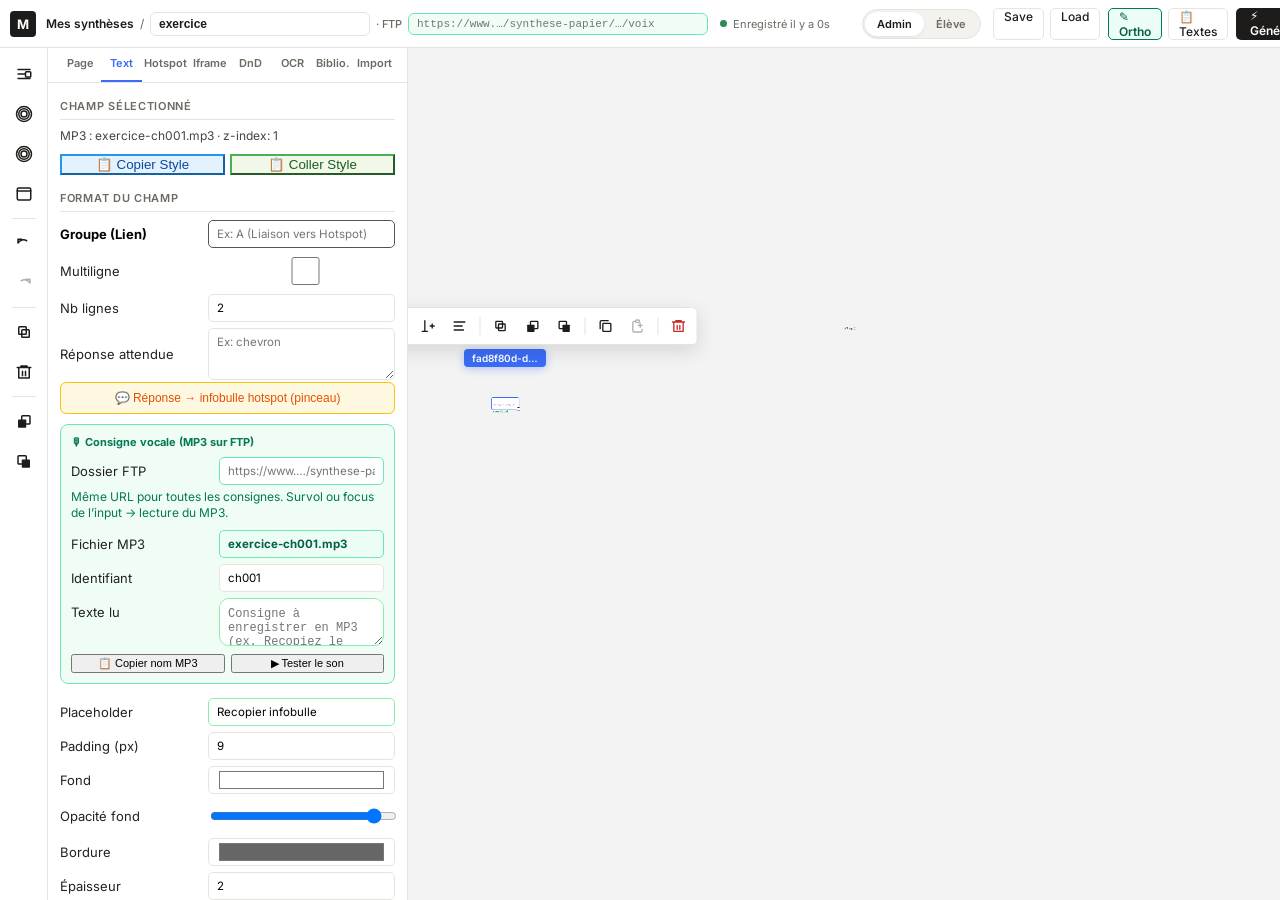
==== placement-inputs.html @ 565f0264 "Tooltip Relier: bandeau compact fixe en haut, masque pendant le trace. Co-authored-by: Cursor <curso" ====
﻿<!doctype html>
<html lang="fr">

<head>
    <meta charset="utf-8" />
    <meta name="viewport" content="width=device-width, initial-scale=1" />
    <title>Overlay Admin – V10.1 (Police Info-bulle ajoutée)</title>
    <link rel="stylesheet" href="ocr-addon.css">
    <style>
        :root {
            --ui: #cfcfcf;
            --bg: #f3f3f3;
        }

        body {
            margin: 0;
            font-family: system-ui, -apple-system, Segoe UI, Roboto, Arial, sans-serif;
        }

        #topbar {
            position: sticky;
            top: 0;
            z-index: 50;
            background: #fff;
            border-bottom: 1px solid var(--ui);
            padding: 10px;
            display: flex;
            flex-wrap: wrap;
            gap: 8px;
            align-items: center;
        }

        #topbar button,
        #topbar select {
            border: 1px solid var(--ui);
            background: #fff;
            border-radius: 10px;
            padding: 8px 10px;
            font-size: 14px;
            cursor: pointer;
        }

        #topbar input[type="range"] {
            width: 100px;
            vertical-align: middle;
        }

        #topbar button:disabled {
            opacity: .5;
            cursor: not-allowed;
        }

        #score {
            margin-left: auto;
            font-weight: 700;
        }

        .badge {
            display: inline-block;
            padding: 2px 8px;
            border-radius: 999px;
            border: 1px solid var(--ui);
            background: #fafafa;
            font-size: 12px;
        }

        #main {
            display: grid;
            grid-template-columns: 360px 1fr;
            height: calc(100vh - 62px);
        }

        body[data-mode="student"] #main {
            grid-template-columns: 1fr !important;
        }

        #left {
            border-right: 1px solid var(--ui);
            background: #fff;
            overflow: auto;
            padding: 10px;
            padding-bottom: 60px;
        }

        #left h3 {
            margin: 12px 0 6px 0;
            font-size: 14px;
            text-transform: uppercase;
            letter-spacing: 0.5px;
            color: #444;
            border-bottom: 1px solid #eee;
            padding-bottom: 4px;
        }

        .row {
            display: grid;
            grid-template-columns: 140px 1fr;
            gap: 8px;
            align-items: center;
            margin: 6px 0;
        }

        .row label {
            font-size: 13px;
            color: #222;
        }

        .row input,
        .row select {
            width: 100%;
            box-sizing: border-box;
            border: 1px solid var(--ui);
            border-radius: 10px;
            padding: 7px 8px;
            font-size: 13px;
            background: #fff;
        }

        .row input[type="color"] {
            padding: 0;
            height: 32px;
        }

        .row input[type="range"] {
            width: 100%;
        }

        .mini {
            font-size: 12px;
            color: #444;
            line-height: 1.35;
            margin-bottom: 10px;
        }

        textarea {
            width: 100%;
            box-sizing: border-box;
            min-height: 160px;
            resize: vertical;
            border: 1px solid var(--ui);
            border-radius: 10px;
            padding: 8px;
            font-family: ui-monospace, SFMono-Regular, Menlo, Consolas, monospace;
            font-size: 12px;
        }

        #btnSpellCheck.is-on,
        #btnSpellReview.is-on,
        #topbar.mq-topbar .mq-group .mq-btn-sec.is-on {
            background: #ecfdf5;
            border-color: #047857;
            color: #065f46;
            font-weight: 600;
        }

        #mqSpellPanel {
            position: fixed;
            top: 56px;
            right: 12px;
            z-index: 100020;
            width: min(420px, calc(100vw - 24px));
            max-height: calc(100vh - 72px);
            background: #fff;
            border: 1px solid #cbd5e1;
            border-radius: 12px;
            box-shadow: 0 12px 40px rgba(0, 0, 0, .14);
            display: none;
            flex-direction: column;
            overflow: hidden;
        }

        #mqSpellPanel.mq-open {
            display: flex;
        }

        #mqSpellPanel .mq-spell-head {
            display: flex;
            align-items: center;
            justify-content: space-between;
            gap: 8px;
            padding: 10px 12px;
            border-bottom: 1px solid #e8e8e8;
            background: #f8fafc;
        }

        #mqSpellPanel .mq-spell-head strong {
            font-size: 13px;
        }

        #mqSpellPanel .mq-spell-help {
            margin: 0;
            padding: 8px 12px;
            font-size: 11px;
            color: #666;
            line-height: 1.35;
            border-bottom: 1px solid #f0f0f0;
        }

        #mqSpellList {
            overflow-y: auto;
            padding: 8px;
            display: flex;
            flex-direction: column;
            gap: 8px;
        }

        #mqSpellPanel .mq-spell-row {
            border: 1px solid #e4e4e7;
            border-radius: 8px;
            padding: 8px;
            background: #fff;
            cursor: pointer;
        }

        #mqSpellPanel .mq-spell-row:hover {
            border-color: #047857;
            background: #f0fdf4;
        }

        #mqSpellPanel .mq-spell-row-meta {
            font-size: 10px;
            font-weight: 700;
            text-transform: uppercase;
            letter-spacing: .03em;
            color: #64748b;
            margin-bottom: 4px;
        }

        #mqSpellPanel .mq-spell-row-meta.is-hotspot {
            color: #c2410c;
        }

        #mqSpellPanel .mq-spell-row-meta.is-dnd {
            color: #7c3aed;
        }

        #mqSpellPanel .mq-spell-input {
            width: 100%;
            box-sizing: border-box;
            border: 1px solid #ddd;
            border-radius: 6px;
            padding: 6px 8px;
            font-size: 13px;
            font-family: inherit;
            resize: vertical;
            min-height: 34px;
        }

        #mqSpellPanel .mq-spell-empty {
            font-size: 12px;
            color: #888;
            text-align: center;
            padding: 24px 12px;
        }

        body[data-mode="student"] #mqSpellPanel {
            display: none !important;
        }

        /* Viewport / stage */
        #viewport {
            position: relative;
            overflow: hidden;
            background: var(--bg);
            touch-action: none;
        }

        #bg {
            display: block;
            user-select: none;
            -webkit-user-drag: none;
            pointer-events: none;
        }

        /* Overlay box */
        .box {
            position: absolute;
            box-sizing: border-box;
            background: rgba(255, 255, 255, 0.96);
            border: 2px solid #666;
            border-radius: 8px;
        }

        .box.selected {
            border-color: #000;
            box-shadow: 0 0 0 2px rgba(0, 0, 0, 0.15);
        }

        .field {
            width: 100%;
            height: 100%;
            border: none;
            outline: none;
            background: transparent;
            box-sizing: border-box;
            color: #000;
        }

        /* Handle resize */
        .handle {
            position: absolute;
            right: -8px;
            bottom: -8px;
            width: 16px;
            height: 16px;
            border-radius: 6px;
            border: 2px solid #000;
            background: #fff;
            cursor: nwse-resize;
            display: none;
        }

        body[data-mode="admin"] .handle {
            display: block;
        }

        /* Student states */
        .typing {
            border-color: orange !important;
        }

        .wrong {
            border-color: red !important;
        }

        .ok {
            border-color: green !important;
            background: rgba(230, 255, 230, 0.98) !important;
        }

        #tooltip img {
            display: block;
            user-select: none;
            -webkit-user-drag: none;
        }

        #tooltip .ttext {
            font-weight: 600;
            color: #000;
        }

        .field::placeholder {
            color: var(--ph-color, #b5b5b5);
            opacity: var(--ph-opacity, 1);
            font-size: var(--ph-size, 1em);
            font-family: var(--ph-font, inherit);
            font-weight: var(--ph-weight, inherit);
            font-style: var(--ph-style, normal);
        }

        .field.multiline {
            resize: none;
            line-height: 1.15;
        }

        .mq-voice-badge {
            position: absolute;
            left: 0;
            bottom: -17px;
            max-width: 100%;
            overflow: hidden;
            text-overflow: ellipsis;
            white-space: nowrap;
            font-size: 9px;
            line-height: 1.2;
            color: #065f46;
            background: rgba(236, 253, 245, .95);
            border: 1px solid #6ee7b7;
            border-radius: 4px;
            padding: 1px 5px;
            pointer-events: none;
            z-index: 2;
        }

        #pVoiceFileDisplay {
            font-family: ui-monospace, SFMono-Regular, Menlo, Consolas, monospace;
            font-weight: 700;
            background: #ecfdf5 !important;
            border-color: #6ee7b7 !important;
            color: #065f46;
        }

        #pVoiceManifest {
            font-family: ui-monospace, SFMono-Regular, Menlo, Consolas, monospace;
            font-size: 11px;
            background: #f8fafc;
            border: 1px dashed #cbd5e1;
            border-radius: 8px;
            padding: 8px;
            max-height: 180px;
            overflow: auto;
            white-space: pre-wrap;
            margin: 6px 0 0;
        }

        body[data-mode="admin"] .hotspot-group {
            pointer-events: auto;
        }

        /* Pendant le tracé d'un nouveau hotspot : ignorer survol / clic des hotspots existants */
        body.mq-drawing-hs .hotspot-group {
            pointer-events: none !important;
        }

        body.mq-drawing-hs .box.mq-link-lit {
            outline: none !important;
            box-shadow: none !important;
        }

        /* Pendant le tracé d'une zone Relier : laisser passer les clics (zones superposées) */
        body.mq-drawing-linkzone .dnd-element,
        body.mq-drawing-linkzone .dnd-element-handle,
        body.mq-drawing-linkzone .dnd-resize-handle {
            pointer-events: none !important;
        }
        body.mq-drawing-linkzone .dnd-link-zone-wrap {
            opacity: 0.55;
        }

        #hotspots {
            position: absolute;
            left: 0;
            top: 0;
            width: 100%;
            height: 100%;
            pointer-events: none;
            overflow: visible;
            /* Essentiel pour que le mix-blend-mode fonctionne sur l'arrière plan */
            mix-blend-mode: multiply;
        }

        /* Calque UI transform (au-dessus des champs texte, sans multiply) */
        #hotspots-ui {
            position: absolute;
            left: 0;
            top: 0;
            width: 100%;
            height: 100%;
            pointer-events: none;
            overflow: visible;
            z-index: 120;
            mix-blend-mode: normal;
        }

        .hs-transform-box {
            fill: none;
            stroke: #2d8cff;
            pointer-events: none;
        }

        .hs-transform-handle {
            pointer-events: all !important;
            mix-blend-mode: normal;
        }

        /* Groupes de hotspots */
        .hotspot-group {
            cursor: pointer;
            pointer-events: all;
        }

        .hs-fill {
            transition: fill-opacity 0.2s;
            /* Le mode de fusion est géré ici via JS, mais on force le comportement */
        }

        .hs-stroke {
            transition: stroke-opacity 0.2s, filter 0.2s, stroke 0.2s, stroke-width 0.2s;
        }

        /* Vertex handles */
        .vertex-handle {
            cursor: crosshair;
            pointer-events: all;
            fill: #fff;
            stroke: #000;
            stroke-width: 2px;
            transition: r 0.1s;
        }

        .vertex-handle:hover {
            fill: #00f;
            r: 6;
        }

        .vertex-handle.selected {
            fill: red !important;
            r: 6;
        }

        #stage {
            position: absolute;
            display: flex;
            left: 0;
            top: 0;
            transform-origin: 0 0;
            will-change: transform;
            gap: 0;
            /* Isolation pour gérer l'empilement global mais permettre la fusion interne */
            isolation: isolate;
        }

        .bg {
            display: block;
            user-select: none;
            -webkit-user-drag: none;
            pointer-events: none;
        }

        #tooltip {
            position: fixed;
            z-index: 9999;
            display: none;
            pointer-events: none;
            user-select: none;
            -webkit-user-select: none;
            border: 1px solid #333;
            border-radius: 10px;
            background: rgba(255, 255, 255, 0.98);
            padding: 6px;
            box-shadow: 0 6px 18px rgba(0, 0, 0, 0.18);
            overflow: hidden;
        }

        /* --- GAMIFICATION (TEST VISUEL) --- */
        @keyframes successPop {
            0% {
                transform: scale(1);
                box-shadow: 0 0 0 rgba(76, 175, 80, 0);
            }

            50% {
                transform: scale(1.1);
                box-shadow: 0 0 20px rgba(76, 175, 80, 0.5);
                border-color: #2e7d32;
            }

            100% {
                transform: scale(1);
                box-shadow: 0 0 0 rgba(76, 175, 80, 0);
            }
        }

        .input-success-anim {
            animation: successPop 0.5s cubic-bezier(0.175, 0.885, 0.32, 1.275) !important;
            background-color: #c8e6c9 !important;
            color: #1b5e20 !important;
            border: 2px solid #2e7d32 !important;
            font-weight: bold !important;
        }

        .input-error {
            background-color: #ffcdd2 !important;
            border: 2px solid #c62828 !important;
        }

        .input-partial {
            background-color: #ffe0b2 !important;
            border: 2px solid #ef6c00 !important;
        }

        /* --- AJOUT : Effet Shake (Erreur) --- */
        @keyframes shake {

            0%,
            100% {
                transform: translateX(0);
            }

            20% {
                transform: translateX(-6px);
            }

            40% {
                transform: translateX(6px);
            }

            60% {
                transform: translateX(-4px);
            }

            80% {
                transform: translateX(4px);
            }
        }

        .shake {
            animation: shake 0.4s ease-in-out;
            /* On force une bordure rouge vif pendant la secousse */
            border-color: #d32f2f !important;
            box-shadow: 0 0 8px rgba(211, 47, 47, 0.4);
        }

        /* --- GAMIFICATION : Barre de Progression --- */
        .score-widget {
            margin-left: auto;
            /* Pousse le widget à droite */
            display: flex;
            align-items: center;
            gap: 12px;
            background: #f9f9f9;
            padding: 4px 12px;
            border-radius: 20px;
            border: 1px solid #ddd;
        }

        .progress-track {
            width: 120px;
            /* Longueur de la barre */
            height: 10px;
            background-color: #e0e0e0;
            border-radius: 5px;
            overflow: hidden;
            box-shadow: inset 0 1px 3px rgba(0, 0, 0, 0.1);
        }

        #progress-fill {
            height: 100%;
            background: linear-gradient(90deg, #4caf50, #81c784);
            width: 0%;
            transition: width 0.6s cubic-bezier(0.4, 0, 0.2, 1);
            border-radius: 5px;
        }

        #score {
            font-weight: 700;
            font-size: 14px;
            color: #333;
            min-width: 30px;
            text-align: right;
        }

        /* --- GAMIFICATION : Score Flottant --- */
        @keyframes floatUpFade {
            0% {
                transform: translate(-50%, 0) scale(1);
                opacity: 1;
            }

            50% {
                transform: translate(-50%, -25px) scale(1.3);
                opacity: 1;
            }

            100% {
                transform: translate(-50%, -50px) scale(1);
                opacity: 0;
            }
        }

        .floating-feedback {
            position: fixed;
            /* Fixe pour passer par dessus tout */
            pointer-events: none;
            z-index: 10000;
            font-weight: 900;
            font-size: 28px;
            color: #2e7d32;
            /* Vert foncé */
            /* Contour blanc pour lisibilité max */
            text-shadow:
                2px 0 #fff, -2px 0 #fff, 0 2px #fff, 0 -2px #fff,
                1px 1px #fff, -1px -1px #fff, 1px -1px #fff, -1px 1px #fff,
                0 2px 5px rgba(0, 0, 0, 0.3);
            animation: floatUpFade 0.8s ease-out forwards;
            white-space: nowrap;
        }
        .floating-feedback.is-bad {
            color: #c62828;
        }

        /* === STYLES POUR LA PRÉVISUALISATION DES JEUX DND === */
        #dndGamesPreview {
            pointer-events: none;
        }

        .dnd-game-preview {
            margin-bottom: 30px;
            opacity: 1;
            pointer-events: auto;
            cursor: grab;
            /* Indique qu'on peut déplacer avec Ctrl */
        }

        .dnd-game-preview:active {
            cursor: grabbing;
        }

        .dnd-game-preview .carre_marron {
            background: #a58871;
            padding: 15px;
            border-radius: 50px;
            margin-bottom: 15px;
            box-shadow: 0 4px 8px rgba(0, 0, 0, 0.3);
        }

        .dnd-game-preview h2 {
            color: white;
            margin: 0 0 10px 0;
            font-size: 18px;
        }

        .dnd-game-preview .source {
            display: flex;
            gap: 10px;
            flex-wrap: wrap;
            margin-bottom: 10px;
        }

        .dnd-game-preview .draggable-preview {
            width: 250px;
            height: 250px;
            border: 2px solid #333;
            border-radius: 40px;
            object-fit: cover;
        }

        .dnd-game-preview .targets {
            display: flex;
            gap: 10px;
        }

        .dnd-game-preview .dropzone-preview {
            width: 250px;
            height: 250px;
            border: 5px dashed #666;
            border-radius: 40px;
            background: rgba(255, 255, 255, 0.5);
        }

        /* === STYLES POUR LES ÉLÉMENTS DRAGGABLES INDIVIDUELLEMENT === */
        .dnd-element {
            position: absolute;
            cursor: grab;
            border: 2px dashed transparent;
            box-sizing: border-box;
            pointer-events: auto;
        }
        .dnd-game-container {
            pointer-events: auto;
            overflow: visible;
            cursor: move;
        }
        .dnd-game-background { pointer-events: none; }
        .dnd-resize-handle {
            position: absolute;
            width: 16px;
            height: 16px;
            border-radius: 50%;
            border: 3px solid #fff;
            z-index: 200;
            box-shadow: 0 2px 6px rgba(0, 0, 0, 0.4);
            pointer-events: auto;
            box-sizing: border-box;
        }
        .dnd-resize-handle[data-corner="nw"] { left: -7px; top: -7px; cursor: nwse-resize; }
        .dnd-resize-handle[data-corner="ne"] { right: -7px; top: -7px; cursor: nesw-resize; }
        .dnd-resize-handle[data-corner="se"] { right: -7px; bottom: -7px; cursor: nwse-resize; }
        .dnd-resize-handle[data-corner="sw"] { left: -7px; bottom: -7px; cursor: nesw-resize; }
        .dnd-element.mq-dnd-selected {
            border-color: #e8521f !important;
            box-shadow: 0 0 0 2px rgba(232,82,31,.45);
        }
        /* Sélection zone : pas de fond bleu global */
        .dnd-dropzone.mq-dnd-selected {
            background: rgba(255, 255, 255, 0.55) !important;
        }
        .dnd-link-zone-wrap.mq-dnd-selected {
            box-shadow: inset 0 0 0 2px rgba(232, 82, 31, 0.85);
        }
        /* Zones SVG Relier admin : quasi invisibles (sinon tout le canvas paraît « sélectionné » en bleu) */
        .dnd-link-zones-layer .lz-admin-fill {
            fill: rgba(21, 101, 192, 0.04);
            stroke: rgba(21, 101, 192, 0.45);
            stroke-width: 1.5;
            stroke-dasharray: 6 4;
            pointer-events: none;
            transition: fill 0.12s ease, stroke 0.12s ease;
        }
        .dnd-link-zones-layer .lz-admin-fill.is-active {
            fill: rgba(21, 101, 192, 0.2);
            stroke: #1565c0;
            stroke-width: 2.5;
        }
        /* Steppers +/- pour dim/pos des zones DnD */
        .mq-step {
            display: flex;
            align-items: center;
            gap: 4px;
            width: 100%;
            min-width: 0;
        }
        .mq-step button {
            flex: 0 0 30px;
            width: 30px;
            height: 30px;
            border: 1px solid #cfd6df;
            background: #fff;
            border-radius: 7px;
            font-size: 16px;
            line-height: 1;
            cursor: pointer;
            color: #2c3848;
            padding: 0;
            box-sizing: border-box;
        }
        .mq-step button:hover { background: #eef2f7; border-color: #9fb0c3; }
        .mq-step button:active { background: #e2e8f0; }
        .mq-step input[type="number"] {
            flex: 1 1 56px;
            min-width: 52px;
            width: auto;
            max-width: 100%;
            height: 30px;
            padding: 2px 4px;
            font-size: 13px;
            font-weight: 600;
            border: 1px solid #cfd6df;
            border-radius: 7px;
            text-align: center;
            box-sizing: border-box;
            background: #fff;
            color: #1a2332;
            /* Masquer les flèches natives (les +/- suffisent) */
            -moz-appearance: textfield;
            appearance: textfield;
        }
        .mq-step input[type="number"]::-webkit-outer-spin-button,
        .mq-step input[type="number"]::-webkit-inner-spin-button {
            -webkit-appearance: none;
            margin: 0;
        }
        .mq-field-label {
            display: block;
            font-size: 11px;
            color: #5a6573;
            margin-bottom: 3px;
            font-weight: 700;
            letter-spacing: .2px;
        }

        .dnd-element:hover {
            border-color: #4a90e2;
        }

        .dnd-element-handle {
            position: absolute;
            right: -7px;
            bottom: -7px;
            width: 14px;
            height: 14px;
            background: #4a90e2;
            border-radius: 50%;
            cursor: nwse-resize;
            border: 2px solid white;
            z-index: 10;
            box-shadow: 0 2px 4px rgba(0, 0, 0, 0.3);
        }

        .dnd-element-handle:hover {
            transform: scale(1.3);
            box-shadow: 0 0 8px rgba(74, 144, 226, 0.6);
        }

        .dnd-title {
            background: #a58871;
            padding: 15px;
            border-radius: 10px;
            color: white;
        }

        .dnd-title h2 {
            margin: 0;
            font-size: 18px;
            pointer-events: none;
        }

        .dnd-image {
            border: 2px solid #333;
            border-radius: 5px;
            overflow: hidden;
            background: transparent;
        }

        .dnd-image img {
            width: 100%;
            height: 100%;
            object-fit: cover;
            pointer-events: none;
        }

        .dnd-dropzone {
            border: 5px dashed #666;
            border-radius: 8px;
            background: rgba(255, 255, 255, 0.5);
            position: absolute;
            overflow: visible;
            z-index: 8;
        }
        .dropzone {
            overflow: visible;
        }
        .dnd-dropzone-label,
        .dnd-dropzone-id-badge,
        .dropzone .dnd-dropzone-id-badge {
            position: absolute;
            top: 4px;
            left: 4px;
            pointer-events: none;
            margin: 0;
            padding: 3px 8px;
            border-radius: 6px;
            background: rgba(31, 39, 51, 0.82);
            color: #fff;
            font: 700 13px/1.2 Verdana, sans-serif;
            max-width: calc(100% - 12px);
            overflow: hidden;
            text-overflow: ellipsis;
            white-space: nowrap;
            box-shadow: 0 1px 4px rgba(0,0,0,.25);
            z-index: 4;
            flex: none;
        }
        .dnd-dropzone.mq-dnd-selected .dnd-dropzone-label,
        .dnd-dropzone.mq-dnd-selected .dnd-dropzone-id-badge {
            background: rgba(232, 82, 31, 0.95);
        }
        .dnd-id-badge {
            position: absolute;
            top: 4px;
            left: 4px;
            z-index: 5;
            pointer-events: none;
            padding: 2px 7px;
            border-radius: 6px;
            background: rgba(21, 101, 192, 0.92);
            color: #fff;
            font: 700 13px/1.2 Verdana, sans-serif;
            box-shadow: 0 1px 4px rgba(0,0,0,.3);
            max-width: calc(100% - 8px);
            overflow: hidden;
            text-overflow: ellipsis;
            white-space: nowrap;
        }
        .dnd-image.mq-dnd-selected .dnd-id-badge,
        .dnd-decor.mq-dnd-selected .dnd-id-badge,
        .dnd-decor-text.mq-dnd-selected .dnd-id-badge {
            background: rgba(232, 82, 31, 0.95);
        }
        .dnd-decor .dnd-id-badge,
        .dnd-decor-text .dnd-id-badge {
            background: rgba(46, 125, 50, 0.92);
        }
        .dnd-placed.dnd-retry-movable {
            outline: 2px dashed #ef6c00;
            cursor: grab !important;
        }
        .mq-dz-chip-row {
            display: flex;
            flex-wrap: wrap;
            gap: 4px;
            margin-bottom: 8px;
        }
        .mq-dz-chip {
            border: 1px solid #cfd6df;
            background: #fff;
            border-radius: 999px;
            padding: 3px 9px;
            font-size: 11px;
            cursor: pointer;
            color: #334155;
        }
        .mq-dz-chip.is-active {
            background: #e8521f;
            border-color: #e8521f;
            color: #fff;
            font-weight: 700;
        }
        .mq-dz-inspector-empty {
            font-size: 12px;
            color: #64748b;
            background: #f8fafc;
            border: 1px dashed #cbd5e1;
            border-radius: 8px;
            padding: 10px;
            text-align: center;
        }

        /* === ANIMATIONS GAMING POUR DND === */
        @keyframes successPulse {
            0% {
                transform: scale(1);
                box-shadow: 0 0 0 rgba(76, 175, 80, 0);
            }

            50% {
                transform: scale(1.05);
                box-shadow: 0 0 15px rgba(76, 175, 80, 0.6);
                border-color: #4caf50;
            }

            100% {
                transform: scale(1);
                box-shadow: 0 0 0 rgba(76, 175, 80, 0);
            }
        }

        @keyframes shake {

            0%,
            100% {
                transform: translateX(0);
            }

            25% {
                transform: translateX(-6px);
            }

            50% {
                transform: translateX(6px);
            }

            75% {
                transform: translateX(-4px);
            }
        }

        @keyframes floatUpFade {
            0% {
                transform: translate(-50%, 0) scale(1);
                opacity: 1;
            }

            50% {
                transform: translate(-50%, -25px) scale(1.3);
                opacity: 1;
            }

            100% {
                transform: translate(-50%, -50px) scale(1);
                opacity: 0;
            }
        }

        .floating-feedback {
            position: fixed;
            pointer-events: none;
            z-index: 10000;
            font-weight: 900;
            font-size: 28px;
            color: #2e7d32;
            text-shadow: 2px 0 #fff, -2px 0 #fff, 0 2px #fff, 0 -2px #fff,
                1px 1px #fff, -1px -1px #fff, 1px -1px #fff, -1px 1px #fff,
                0 2px 5px rgba(0, 0, 0, 0.3);
            animation: floatUpFade 0.8s ease-out forwards;
            white-space: nowrap;
        }
        .floating-feedback.is-bad {
            color: #c62828;
        }

        @import url('https://fonts.cdnfonts.com/css/open-dyslexic');
    /* DnD v3 */
        .draggable.dnd-selected, .dnd-placed.dnd-selected {
            outline: 4px solid #1565c0 !important;
            outline-offset: 2px;
        }
        .dropzone.dnd-group-complete { box-shadow: 0 0 18px rgba(46,125,50,.55); }
        .dnd-game-complete .dropzone.dnd-border-hidden {
            border-color: transparent !important;
            background: transparent !important;
            box-shadow: none !important;
        }
        .dnd-instructions {
            position: absolute;
            z-index: 5;
            pointer-events: none;
            box-sizing: border-box;
            padding: 10px 14px;
            border-radius: 12px;
            background: #fff8e1;
            border: 2px solid #f59e0b;
            color: #78350f;
            font-size: 22px;
            font-weight: 600;
            text-align: center;
            line-height: 1.35;
            box-shadow: 0 2px 8px rgba(0, 0, 0, 0.12);
            white-space: pre-wrap;
            overflow: auto;
        }
        .dnd-instructions.dnd-instructions-hud {
            position: absolute;
            top: var(--mq-instr-hud-top, 12px);
            left: 12px;
            right: auto;
            bottom: auto;
            z-index: 180;
            width: auto;
            height: auto;
            max-width: min(340px, calc(100% - 24px));
            max-height: min(110px, 22vh);
            padding: 8px 12px;
            font-size: 16px;
            line-height: 1.3;
            text-align: left;
            pointer-events: none;
        }
        .dnd-instructions.dnd-instructions-hud:not(.dnd-instructions-active) {
            display: none !important;
        }
        body[data-mode="admin"] .dnd-instructions-hud {
            display: none !important;
        }
        .dnd-game-complete .dnd-instructions,
        .dnd-instructions.dnd-instructions-done {
            display: none !important;
        }
        .dnd-instructions.dnd-instructions-pulse {
            animation: dndInstrPulse 0.85s ease-out;
        }
        @keyframes dndInstrPulse {
            0% { transform: scale(0.96); box-shadow: 0 0 0 0 rgba(245, 158, 11, 0.7); }
            40% { transform: scale(1.03); box-shadow: 0 0 0 10px rgba(245, 158, 11, 0); }
            100% { transform: scale(1); box-shadow: 0 0 0 0 rgba(245, 158, 11, 0); }
        }
        .dropzone .dnd-placed {
            position: absolute;
            inset: 0;
            z-index: 3;
            display: flex;
            align-items: center;
            justify-content: center;
            box-sizing: border-box;
            padding: 2px;
            overflow: visible;
            pointer-events: auto;
            opacity: 1 !important;
            filter: none !important;
            mix-blend-mode: normal !important;
        }
        .dropzone .dnd-placed img,
        .dropzone.dropzone-correct .dnd-placed,
        .dropzone.dropzone-correct .dnd-placed img {
            opacity: 1 !important;
            filter: none !important;
            mix-blend-mode: normal !important;
        }
        .dropzone .dnd-placed img {
            width: 100% !important;
            height: 100% !important;
            max-width: 100% !important;
            max-height: 100% !important;
            object-fit: contain;
            position: static !important;
            left: auto !important;
            top: auto !important;
        }
        .dropzone .dnd-dropzone-id-badge { pointer-events: none; }
        .dropzone.dnd-step-target {
            outline: 3px solid #f59e0b !important;
            outline-offset: 2px;
            box-shadow: 0 0 0 4px rgba(245, 158, 11, 0.25);
        }
        /* Feedback dépôt mode élève (vert / rouge pâles) */
        .dropzone.dropzone-correct {
            border: 3px solid rgba(56, 142, 60, 0.7) !important;
            background: rgba(76, 175, 80, 0.22) !important;
            box-shadow: inset 0 0 0 1px rgba(76, 175, 80, 0.25) !important;
        }
        .dropzone.dropzone-wrong {
            border: 3px solid rgba(211, 47, 47, 0.65) !important;
            background: rgba(244, 67, 54, 0.20) !important;
            box-shadow: inset 0 0 0 1px rgba(244, 67, 54, 0.22) !important;
        }
        @keyframes dndZoneFlashOk {
            0% { background: rgba(76, 175, 80, 0.42) !important; box-shadow: 0 0 0 0 rgba(76, 175, 80, 0.4); }
            100% { background: rgba(76, 175, 80, 0.22) !important; box-shadow: 0 0 0 12px rgba(76, 175, 80, 0); }
        }
        @keyframes dndZoneFlashBad {
            0%, 100% { transform: translateX(0); }
            20% { transform: translateX(-5px); }
            40% { transform: translateX(5px); }
            60% { transform: translateX(-3px); }
            80% { transform: translateX(2px); }
            0% { background: rgba(244, 67, 54, 0.40) !important; }
            100% { background: rgba(244, 67, 54, 0.20) !important; }
        }
        .dropzone.dnd-zone-flash-ok { animation: dndZoneFlashOk 0.65s ease-out; }
        .dropzone.dnd-zone-flash-bad { animation: dndZoneFlashBad 0.65s ease-out; }
        .dnd-link-node.dnd-link-from,
        .dnd-link-node.dnd-selected {
            outline: 4px solid #f59e0b !important;
            outline-offset: 3px;
        }
        /* Zones SVG Relier — fill liquide transparent au survol */
        .dnd-link-zone .lz-fill {
            fill: #38bdf8;
            fill-opacity: 0;
            mix-blend-mode: multiply;
            transition: fill-opacity 0.28s ease, stroke-opacity 0.28s ease, stroke-width 0.28s ease;
            pointer-events: all;
        }
        /* Hors mode Relier : les polygones SVG ne volent pas le drop des cartes */
        .drag-game:not(.dnd-link-mode) [id^="source"] .draggable {
            pointer-events: auto !important;
            z-index: 9;
        }
        .drag-game:not(.dnd-link-mode) .dnd-link-zones-layer,
        .drag-game:not(.dnd-link-mode) .dnd-link-zones-layer * {
            pointer-events: none !important;
        }
        .dropzone.dnd-step-locked {
            pointer-events: none !important;
            border-color: rgba(150, 150, 150, 0.55) !important;
            background: rgba(255, 255, 255, 0.4) !important;
            box-shadow: inset 0 0 0 1px rgba(0, 0, 0, 0.06);
        }
        .dropzone.dnd-step-zone-hidden {
            border-color: transparent !important;
            background: transparent !important;
            box-shadow: none !important;
            outline: none !important;
            pointer-events: none !important;
        }
        .dropzone.dnd-step-zone-hidden .dnd-placed {
            pointer-events: auto !important;
        }
        .dropzone.dnd-step-zone-hidden .dnd-dropzone-id-badge {
            display: none !important;
        }
        .draggable.dnd-step-source-hidden {
            visibility: hidden !important;
            pointer-events: none !important;
            opacity: 0 !important;
        }
        .draggable.dnd-step-future-hidden,
        .dnd-decor-fixed.dnd-step-future-hidden,
        .dnd-decor-text.dnd-step-future-hidden,
        .dnd-link-zone.dnd-step-future-hidden {
            visibility: hidden !important;
            pointer-events: none !important;
            opacity: 0 !important;
        }
        .dropzone.dnd-step-locked .dnd-placed,
        .dropzone.dnd-step-locked .dnd-placed img {
            opacity: 1 !important;
            filter: none !important;
            mix-blend-mode: normal !important;
        }
        .dnd-link-zone .lz-stroke {
            fill: none;
            stroke: #0ea5e9;
            stroke-width: 0;
            stroke-opacity: 0;
            stroke-linejoin: round;
            pointer-events: none;
            transition: stroke-opacity 0.28s ease, stroke-width 0.28s ease;
        }
        .dnd-link-zone:hover .lz-fill,
        .dnd-link-zone.dnd-link-hover .lz-fill,
        .dnd-link-zone.dnd-link-from .lz-fill,
        .dnd-link-zone.dnd-link-node.dnd-link-from .lz-fill,
        g.dnd-link-zone.dnd-link-from .lz-fill {
            fill-opacity: 0.34;
            animation: lzLiquidPulse 1.5s ease-in-out infinite;
        }
        .dnd-link-zone:hover .lz-stroke,
        .dnd-link-zone.dnd-link-hover .lz-stroke,
        .dnd-link-zone.dnd-link-from .lz-stroke,
        g.dnd-link-zone.dnd-link-from .lz-stroke {
            stroke-width: 3;
            stroke-opacity: 0.75;
        }
        @keyframes lzLiquidPulse {
            0%, 100% { fill-opacity: 0.28; }
            50% { fill-opacity: 0.42; }
        }
        /* SVG : pas d'outline HTML fiable — le fill suffit */
        g.dnd-link-zone.dnd-link-from,
        g.dnd-link-zone.dnd-link-node.dnd-link-from {
            outline: none !important;
        }
        .dnd-links-layer {
            position: absolute;
            inset: 0;
            width: 100%;
            height: 100%;
            z-index: 6;
            overflow: visible;
        }
        .dnd-relier-btn {
            width: 52px;
            height: 52px;
            padding: 0 !important;
            border-radius: 23% !important;
            display: inline-flex !important;
            align-items: center;
            justify-content: center;
            background: transparent !important;
            border: none !important;
            box-shadow: none !important;
            overflow: hidden;
            transition: transform 0.15s ease, outline 0.15s ease;
        }
        .dnd-relier-btn:hover {
            transform: scale(1.06);
        }
        .dnd-relier-btn .dnd-relier-icon {
            display: block;
            pointer-events: none;
            width: 100%;
            height: 100%;
        }
        .dnd-relier-btn.active {
            outline: 3px solid #ef6c00 !important;
            outline-offset: 3px;
        }
        .dnd-link-mode .draggable,
        .dnd-link-mode .dnd-link-node {
            cursor: crosshair !important;
        }
        .drag-game.dnd-link-mode .dnd-decor-fixed[data-id],
        .drag-game.dnd-link-mode .dnd-decor-text[data-id] {
            pointer-events: auto !important;
            cursor: crosshair !important;
        }
        .dropzone.dnd-step-locked .dnd-placed,
        .dnd-link-mode .dropzone.dnd-step-locked .dnd-placed {
            pointer-events: auto !important;
            cursor: crosshair !important;
        }
        .dnd-link-tooltip {
            position: fixed;
            left: 50%;
            top: 10px;
            transform: translateX(-50%);
            z-index: 10050 !important;
            pointer-events: none;
            display: none;
            max-width: min(440px, 90vw);
            min-width: 0;
            padding: 8px 14px;
            border-radius: 10px;
            background: rgba(30, 58, 138, 0.92);
            color: #fff;
            font-size: 14px;
            font-weight: 600;
            line-height: 1.35;
            box-shadow: 0 4px 14px rgba(0, 0, 0, 0.25);
            border: 2px solid #f59e0b;
            white-space: normal;
            text-align: center;
        }
        .dnd-link-tooltip::before {
            content: 'Relier · clic droit';
            display: inline;
            font-size: 12px;
            font-weight: 800;
            letter-spacing: 0.04em;
            text-transform: uppercase;
            color: #fde68a;
            margin-right: 8px;
        }
        body.dnd-relier-active #svg-tooltip,
        body.dnd-relier-active #dnd-tooltip {
            display: none !important;
            visibility: hidden !important;
        }
        .dnd-link-hit-locked {
            cursor: not-allowed !important;
        }
        .dnd-link-line,
        .dnd-link-drag,
        .dnd-link-hit {
            fill: none;
        }
        .dnd-link-line.dnd-link-pending { stroke: #1565c0; }
        .dnd-link-line.dnd-link-ok { stroke: #2e7d32; }
        .dnd-link-line.dnd-link-bad { stroke: #d32f2f; }
        .dnd-instructions-preview {
            position: absolute;
            z-index: 4;
            pointer-events: auto;
            cursor: move;
            box-sizing: border-box;
            padding: 8px 12px;
            border-radius: 10px;
            background: #fff8e1;
            border: 2px dashed #f59e0b;
            color: #78350f;
            font-size: 14px;
            font-weight: 600;
            text-align: center;
            line-height: 1.3;
            white-space: pre-wrap;
            overflow: hidden;
            opacity: 0.95;
        }
        .mq-dz-cards { display:flex; flex-wrap:wrap; gap:6px; margin-top:6px; }
        .mq-dz-card {
            width:72px; min-height:64px; text-align:center; font-size:10px; border:1px solid #ccc;
            border-radius:6px; padding:4px 3px; background:#fafafa; cursor:pointer;
            display:flex; flex-direction:column; align-items:center; gap:2px;
            box-sizing:border-box;
        }
        .mq-dz-card img { width:40px; height:40px; object-fit:contain; display:block; margin:0 auto; }
        .mq-dz-card .mq-dz-thumb-text {
            width:100%; min-height:40px; max-height:48px; display:flex; align-items:center; justify-content:center;
            padding:3px 2px; box-sizing:border-box; border-radius:4px; background:#ffe082;
            font-size:11px; font-weight:700; line-height:1.15; color:#1a1a1a;
            overflow:hidden; word-break:break-word; hyphens:auto;
        }
        .mq-dz-card .mq-dz-card-label {
            display:block; width:100%; max-height:2.6em; overflow:hidden;
            font-size:10px; font-weight:600; line-height:1.2; color:#1e293b;
        }
        .mq-dz-card .mq-dz-card-id {
            display:block; font-size:8px; color:#94a3b8; line-height:1;
        }
        .mq-dz-card.on { border-color:#1565c0; background:#e3f2fd; }
        .mq-zmap { display:flex; flex-direction:column; gap:4px; }
        .mq-zmap-hint { margin:0 0 6px; font-size:10px; color:#9a3412; line-height:1.35; }
        .mq-zmap-row { border:1px solid #fed7aa; border-radius:8px; background:#fff; overflow:hidden; }
        .mq-zmap-row.open { border-color:#ea580c; }
        .mq-zmap-toggle {
            display:flex; align-items:center; gap:8px; width:100%; text-align:left;
            border:none; background:#fff7ed; padding:8px 10px; cursor:pointer; font-size:12px;
            color:#9a3412; box-sizing:border-box;
        }
        .mq-zmap-toggle:hover { background:#ffedd5; }
        .mq-zmap-toggle-id { flex:0 0 auto; font-weight:800; }
        .mq-zmap-summary { flex:1; display:flex; flex-wrap:wrap; gap:3px; min-width:0; align-items:center; }
        .mq-zmap-mini {
            display:inline-flex; align-items:center; padding:1px 7px; border-radius:999px;
            background:#ffedd5; border:1px solid #fdba74; font-size:10px; font-weight:700;
            font-family:ui-monospace,Consolas,monospace; color:#9a3412; max-width:9em;
            overflow:hidden; text-overflow:ellipsis; white-space:nowrap;
        }
        .mq-zmap-empty { color:#94a3b8; font-size:10px; font-style:italic; }
        .mq-zmap-count { flex:0 0 auto; font-size:10px; color:#c2410c; font-weight:600; }
        .mq-zmap-chevron { flex:0 0 auto; color:#c2410c; font-size:12px; }
        .mq-zmap-picker { display:flex; flex-wrap:wrap; gap:4px; padding:8px; background:#fff; border-top:1px solid #fed7aa; }
        .mq-zmap-picker[hidden] { display:none !important; }
        .mq-zmap-pill {
            display:inline-flex; align-items:center; gap:5px; padding:3px 8px 3px 4px;
            border:1px solid #e2e8f0; border-radius:8px; background:#f8fafc; cursor:pointer;
            font-size:11px; line-height:1.2; max-width:100%; box-sizing:border-box;
        }
        .mq-zmap-pill.on { border-color:#2563eb; background:#dbeafe; }
        .mq-zmap-pill input { margin:0; flex:0 0 auto; }
        .mq-zmap-pill img { width:20px; height:20px; object-fit:contain; display:block; flex:0 0 auto; }
        .mq-zmap-pill .mq-dz-thumb-text {
            width:20px; height:20px; min-height:20px; max-height:20px; font-size:8px; padding:0;
            display:flex; align-items:center; justify-content:center; border-radius:4px; background:#ffe082;
            overflow:hidden; flex:0 0 auto;
        }
        .mq-zmap-pill-id { font-family:ui-monospace,Consolas,monospace; font-weight:700; color:#334155; }
        .mq-zmap-pill-label {
            max-width:7.5em; overflow:hidden; text-overflow:ellipsis; white-space:nowrap; color:#64748b; font-size:10px;
        }
        /* Étapes DnD : cartes repliables dans le panneau gauche */
        .mq-dnd-step-card {
            border: 1px solid #cfd6df;
            border-radius: 8px;
            margin-bottom: 8px;
            background: #f8fafc;
            overflow: hidden;
        }
        .mq-dnd-step-card[data-open="1"] {
            border-color: #93c5fd;
            background: #f8fbff;
        }
        .mq-dnd-step-head {
            display: flex;
            gap: 6px;
            align-items: center;
            padding: 6px 8px;
            cursor: pointer;
        }
        .mq-dnd-step-toggle {
            flex: 0 0 auto;
            display: inline-flex;
            align-items: center;
            gap: 5px;
            border: none;
            background: transparent;
            cursor: pointer;
            padding: 2px 4px 2px 0;
            font-size: 12px;
            color: #334155;
            min-width: 0;
        }
        .mq-dnd-step-toggle:hover { color: #1d4ed8; }
        .mq-dnd-step-chevron { flex: 0 0 auto; color: #64748b; font-size: 11px; width: 10px; }
        .mq-dnd-step-kind {
            font-size: 10px;
            padding: 2px 6px;
            border-radius: 999px;
            font-weight: 700;
            white-space: nowrap;
        }
        .mq-dnd-step-kind.is-dnd { background: #ffedd5; color: #9a3412; }
        .mq-dnd-step-kind.is-link { background: #dbeafe; color: #1e40af; }
        .mq-dnd-step-kind.is-both { background: #ede9fe; color: #5b21b6; }
        .mq-dnd-step-body { display: none; padding: 0 8px 8px; }
        .mq-dnd-step-card[data-open="1"] .mq-dnd-step-body { display: block; }
        .mq-dnd-step-eye {
            font-size: 12px;
            line-height: 1;
            padding: 2px 6px;
            cursor: pointer;
            background: #f8fafc;
            border: 1px solid #cbd5e1;
            border-radius: 4px;
            flex: 0 0 auto;
        }
        .mq-dnd-step-eye:hover { background: #e2e8f0; }
        .mq-dnd-step-eye.is-off {
            opacity: 0.5;
            background: #e2e8f0;
            border-color: #94a3b8;
        }
        .mq-dnd-steps-fold-btn {
            font-size: 10px !important;
            padding: 3px 8px !important;
            border: 1px solid #cbd5e1 !important;
            border-radius: 6px !important;
            background: #fff !important;
            color: #475569 !important;
            cursor: pointer;
            width: auto !important;
        }
        .mq-dnd-steps-fold-btn:hover {
            background: #f1f5f9 !important;
            border-color: #94a3b8 !important;
        }
        #left .mq-dnd-step-head input[data-field="title"] {
            width: auto !important;
            flex: 1 1 auto !important;
            min-width: 0 !important;
            height: 28px !important;
            font-size: 12px !important;
            padding: 0 8px !important;
        }
        #left .mq-dnd-step-head button[title],
        #left .mq-dnd-step-head button:not(.mq-dnd-step-toggle) {
            flex: 0 0 auto;
            width: auto;
        }
        .mq-dnd-instr-box-fold {
            background: #fff;
            border: 1px solid #ddd;
            border-radius: 8px;
            padding: 6px 8px 8px;
            margin: 8px 0;
        }
        .mq-dnd-instr-box-fold > summary {
            cursor: pointer;
            font-weight: 700;
            font-size: 12px;
            color: #475569;
            list-style: none;
            display: flex;
            align-items: center;
            gap: 6px;
            padding: 4px 2px;
        }
        .mq-dnd-instr-box-fold > summary::-webkit-details-marker { display: none; }
        .mq-dnd-instr-box-fold > summary::before {
            content: '▸';
            display: inline-block;
            width: 12px;
            color: #64748b;
            font-weight: 700;
        }
        .mq-dnd-instr-box-fold[open] > summary::before { content: '▾'; }
        .mq-dnd-instr-box-fold > summary:hover { color: #1d4ed8; }
        #left .mq-dnd-sub-fold {
            margin: 8px 0;
        }
        #left .mq-dnd-sub-fold > .row.mq-dnd-sub {
            margin-top: 6px;
            border: 0;
            padding: 4px 0 0;
            background: transparent;
        }
        .mq-dnd-instr-box-body {
            display: flex;
            flex-wrap: wrap;
            gap: 4px;
            align-items: center;
            font-size: 11px;
            margin-top: 8px;
        }
        .mq-dz-card.is-dup { border-color:#dc2626; background:#fef2f2; box-shadow:0 0 0 1px #fecaca; }
        .mq-dz-card.is-dup .mq-dz-card-id { color:#b91c1c; font-weight:700; }
        .mq-dz-dup-banner {
            margin:6px 0; padding:8px 10px; border-radius:8px; background:#fef2f2; border:1px solid #fecaca;
            color:#991b1b; font-size:11px; line-height:1.35; display:flex; flex-wrap:wrap; gap:8px; align-items:center;
        }
        .mq-dz-dup-banner button {
            font-size:11px; padding:4px 8px; border-radius:6px; border:1px solid #dc2626; background:#dc2626; color:#fff; cursor:pointer;
        }
        </style>
    <link rel="preconnect" href="https://fonts.googleapis.com" />
    <link rel="preconnect" href="https://fonts.gstatic.com" crossorigin />
    <link
        href="https://fonts.googleapis.com/css2?family=IBM+Plex+Mono:wght@400;500&family=Inter:wght@400;500;600;700&display=swap"
        rel="stylesheet" />
    <style id="mq-ui">
        /* ─── MQ UI · Tokens + layout (spec MapQuest) ─── */
        :root {
            --mq-bg: #fafaf8;
            --mq-panel: #ffffff;
            --mq-surface-alt: #f4f2ee;
            --mq-hover: #f0eee9;
            --mq-border: #e6e4df;
            --mq-border-strong: #d0ccc4;
            --mq-text: #1d1c1a;
            --mq-muted: #6e6a62;
            --mq-muted-soft: #9b9890;
            --mq-accent: #3b6cf6;
            --mq-accent-soft: #eaf0ff;
            --mq-ok: #2f8a55;
            --mq-warn: #c96442;
            --mq-radius: 7px;
            --mq-radius-sm: 5px;
            --mq-font: 'Inter', system-ui, -apple-system, Segoe UI, Roboto, sans-serif;
            --mq-mono: 'IBM Plex Mono', SFMono-Regular, Menlo, monospace;
            --mq-topbar-h: 48px;
            --mq-rail-w: 48px;
        }

        body.mq-ui-ready {
            font-family: var(--mq-font);
            background: var(--mq-bg);
            color: var(--mq-text);
        }

        #topbar.mq-topbar {
            position: sticky;
            top: 0;
            z-index: 60;
            min-height: var(--mq-topbar-h);
            height: var(--mq-topbar-h);
            padding: 0 12px 0 10px;
            box-sizing: border-box;
            display: flex;
            align-items: center;
            gap: 12px;
            flex-wrap: nowrap;
            background: var(--mq-panel);
            border-bottom: 1px solid var(--mq-border);
        }

        #topbar.mq-topbar .mq-brand {
            display: flex;
            align-items: center;
            gap: 10px;
            flex-shrink: 0;
        }

        #topbar.mq-topbar .mq-brand-mark {
            width: 26px;
            height: 26px;
            background: var(--mq-text);
            color: #fff;
            border-radius: 4px;
            display: flex;
            align-items: center;
            justify-content: center;
            font-weight: 700;
            font-size: 13px;
            flex-shrink: 0;
        }

        #topbar.mq-topbar .mq-crumb {
            display: flex;
            align-items: center;
            flex-wrap: wrap;
            gap: 4px 6px;
            font-size: 12px;
            color: var(--mq-muted);
            white-space: normal;
            min-width: 0;
        }

        #topbar.mq-topbar .mq-crumb strong {
            color: var(--mq-text);
            font-weight: 600;
        }

        #topbar.mq-topbar .mq-crumb #confExportName,
        #topbar.mq-topbar .mq-project-name {
            width: min(220px, 28vw);
            min-width: 120px;
            margin: 0;
            padding: 4px 8px;
            font-size: 12px;
            font-weight: 600;
            color: var(--mq-text);
            background: #fff;
            border: 1px solid var(--mq-border, #d8dee6);
            border-radius: 6px;
            box-sizing: border-box;
        }

        #topbar.mq-topbar .mq-crumb #confVoiceBase,
        #topbar.mq-topbar .mq-voice-base-url {
            width: min(300px, 34vw);
            min-width: 160px;
            margin: 0;
            padding: 4px 8px;
            font-size: 11px;
            font-weight: 500;
            font-family: ui-monospace, SFMono-Regular, Menlo, Consolas, monospace;
            color: #065f46;
            background: #f0fdf4;
            border: 1px solid #6ee7b7;
            border-radius: 6px;
            box-sizing: border-box;
        }

        #topbar.mq-topbar .mq-crumb-sep {
            color: var(--mq-muted);
            font-size: 11px;
            font-weight: 500;
        }

        #topbar.mq-topbar .mq-crumb #confExportName:focus,
        #topbar.mq-topbar .mq-crumb #confVoiceBase:focus {
            outline: none;
            border-color: #2196f3;
            box-shadow: 0 0 0 2px rgba(33, 150, 243, 0.2);
        }

        #pVoiceBaseUrl {
            font-family: ui-monospace, SFMono-Regular, Menlo, Consolas, monospace;
            font-size: 11.5px;
            color: #065f46;
            background: #fff !important;
            border-color: #6ee7b7 !important;
        }

        #topbar.mq-topbar .mq-save-ind {
            display: inline-flex;
            align-items: center;
            gap: 6px;
            font-size: 11px;
            color: var(--mq-muted);
            flex-shrink: 0;
        }

        #topbar.mq-topbar .mq-save-dot {
            width: 7px;
            height: 7px;
            border-radius: 50%;
            background: var(--mq-ok);
            flex-shrink: 0;
        }

        #topbar.mq-topbar .mq-save-ind.is-saving .mq-save-dot {
            background: #e6a23c;
            animation: none;
        }

        #topbar.mq-topbar .mq-save-ind .mq-save-dot {
            animation: mq-pulse 2s ease-in-out infinite;
        }

        @keyframes mq-pulse {

            0%,
            100% {
                opacity: 1;
            }

            50% {
                opacity: 0.45;
            }
        }

        #topbar.mq-topbar .mq-spacer {
            flex: 1;
            min-width: 8px;
        }

        #topbar.mq-topbar .mq-zoom {
            display: inline-flex;
            align-items: center;
            gap: 6px;
            padding: 4px 8px;
            border: 1px solid var(--mq-border);
            border-radius: var(--mq-radius-sm);
            background: var(--mq-surface-alt);
            flex-shrink: 0;
        }

        #topbar.mq-topbar .mq-zoom .mq-zoom-btn {
            width: 26px;
            height: 26px;
            border-radius: 4px;
            border: 1px solid var(--mq-border);
            background: #fff;
            cursor: pointer;
            font-size: 16px;
            line-height: 26px;
            text-align: center;
            padding: 0;
            color: var(--mq-text);
            box-sizing: border-box;
        }

        #topbar.mq-topbar .mq-zoom .mq-zoom-btn:hover {
            background: var(--mq-hover);
        }

        #topbar.mq-topbar #zoomSlider {
            display: none !important;
        }

        #topbar.mq-topbar .mq-zoom {
            gap: 8px;
        }

        #topbar.mq-topbar .mq-zoom-pct {
            font: 500 11px var(--mq-mono);
            color: var(--mq-muted);
            min-width: 34px;
            text-align: right;
        }

        #topbar.mq-topbar .mq-zoom-fit {
            height: 26px;
            padding: 0 8px;
            border-radius: 4px;
            border: 1px solid var(--mq-border);
            background: #fff;
            font: 500 11px var(--mq-font);
            cursor: pointer;
            color: var(--mq-text);
        }

        #topbar.mq-topbar .mq-zoom-fit:hover {
            background: var(--mq-hover);
        }

        #topbar.mq-topbar .mq-mode-pill {
            display: inline-flex;
            border-radius: 999px;
            border: 1px solid var(--mq-border);
            padding: 2px;
            background: var(--mq-surface-alt);
            flex-shrink: 0;
        }

        #topbar.mq-topbar .mq-mode-pill .mq-mode-item {
            border: 0;
            background: transparent;
            padding: 5px 12px;
            font: 600 11px var(--mq-font);
            color: var(--mq-muted);
            border-radius: 999px;
            cursor: pointer;
        }

        #topbar.mq-topbar .mq-mode-pill .mq-mode-item.is-on {
            background: #fff;
            color: var(--mq-text);
            box-shadow: 0 1px 3px rgba(0, 0, 0, .08);
        }

        #topbar.mq-topbar .mq-only-student {
            display: none;
            align-items: center;
            gap: 8px;
        }

        body[data-mode="student"] #topbar.mq-topbar .mq-only-student {
            display: inline-flex;
        }

        #topbar.mq-topbar .mq-only-student .progress-track {
            width: 80px;
            height: 6px;
            background: #eceae6;
            border-radius: 3px;
            overflow: hidden;
        }

        #topbar.mq-topbar .mq-only-student #progress-fill {
            height: 100%;
            border-radius: 3px;
        }

        #topbar.mq-topbar .mq-only-student #score {
            font-size: 12px;
            min-width: 28px;
        }

        #topbar.mq-topbar .mq-only-admin {
            display: none;
            align-items: center;
            gap: 8px;
        }

        body[data-mode="admin"] #topbar.mq-topbar .mq-only-admin {
            display: inline-flex;
        }

        #topbar.mq-topbar .mq-group {
            display: inline-flex;
            gap: 6px;
        }

        #topbar.mq-topbar .mq-group .mq-btn-sec {
            height: 30px;
            padding: 0 10px;
            border-radius: var(--mq-radius-sm);
            border: 1px solid var(--mq-border);
            background: #fff;
            font: 500 12px var(--mq-font);
            cursor: pointer;
            color: var(--mq-text);
        }

        #topbar.mq-topbar .mq-group .mq-btn-sec:hover {
            background: var(--mq-hover);
        }

        #topbar.mq-topbar .mq-btn-gen {
            height: 32px;
            padding: 0 14px;
            border-radius: var(--mq-radius-sm);
            border: 0;
            background: var(--mq-text);
            color: #fff;
            font-weight: 600;
            font-size: 12px;
            cursor: pointer;
        }

        #topbar.mq-topbar .mq-btn-gen:hover {
            opacity: .92;
        }

        #topbar.mq-topbar #btnMode.mq-sr-btn {
            position: absolute;
            width: 1px;
            height: 1px;
            padding: 0;
            margin: -1px;
            overflow: hidden;
            clip: rect(0, 0, 0, 0);
            white-space: nowrap;
            border: 0;
        }

        #main.mq-main {
            display: grid;
            grid-template-columns: var(--mq-rail-w) 360px 1fr;
            height: calc(100vh - var(--mq-topbar-h));
            box-sizing: border-box;
        }

        /* Une seule colonne : display:none sur left/rail les retire de la grille,
           sinon #viewport tombe dans une colonne 0px */
        body[data-mode="student"].mq-ui-ready #main.mq-main,
        body[data-mode="student"] #main.mq-main {
            grid-template-columns: 1fr !important;
        }

        body[data-mode="student"] #viewport {
            min-height: calc(100vh - var(--mq-topbar-h, 48px));
            width: 100%;
            min-width: 0;
        }

        body[data-mode="student"] #main.mq-main #left,
        body[data-mode="student"] #main.mq-main #mqRail {
            display: none !important;
        }

        #mqRail {
            position: relative;
            width: var(--mq-rail-w);
            min-width: var(--mq-rail-w);
            background: var(--mq-panel);
            border-right: 1px solid var(--mq-border);
            display: flex;
            flex-direction: column;
            align-items: center;
            padding: 8px 0;
            gap: 4px;
            box-sizing: border-box;
            z-index: 30;
            overflow: visible;
        }

        #mqRail .mq-rail-btn {
            position: relative;
            width: 36px;
            height: 36px;
            border: 0;
            border-radius: var(--mq-radius-sm);
            background: transparent;
            cursor: pointer;
            display: flex;
            align-items: center;
            justify-content: center;
            color: var(--mq-text);
            padding: 0;
        }

        #mqRail .mq-rail-btn:hover:not(:disabled) {
            background: var(--mq-hover);
        }

        #mqRail .mq-rail-btn:disabled {
            opacity: .35;
            cursor: not-allowed;
        }

        #mqRail .mq-rail-sep {
            width: 24px;
            height: 1px;
            background: var(--mq-border);
            margin: 2px 0;
        }

        #mqRail .mq-rail-btn svg {
            width: 18px;
            height: 18px;
        }

        #mqRail .mq-rail-btn[title]:hover::after {
            content: attr(title);
            position: absolute;
            left: 100%;
            top: 50%;
            transform: translate(8px, -50%);
            background: var(--mq-text);
            color: #fff;
            font: 500 11px var(--mq-font);
            padding: 6px 8px;
            border-radius: 4px;
            white-space: nowrap;
            pointer-events: none;
            z-index: 1000;
            box-shadow: 0 4px 14px rgba(0, 0, 0, .22);
        }

        #left {
            position: relative;
            z-index: 1;
            background: var(--mq-panel);
            border-right: 1px solid var(--mq-border);
            padding: 0 12px 48px;
        }

        #left h3 {
            margin: 16px 0 8px 0;
            font-size: 11px;
            font-weight: 600;
            text-transform: uppercase;
            letter-spacing: .7px;
            color: var(--mq-muted);
            border-bottom: 1px solid var(--mq-border);
            padding-bottom: 6px;
        }

        #left .row input,
        #left .row select {
            height: 28px;
            padding: 0 8px;
            border-radius: var(--mq-radius-sm);
            font-size: 11.5px;
            font-family: var(--mq-font);
            border-color: var(--mq-border);
        }

        /* Réponse attendue : textarea pour un spellcheck navigateur fiable (input text = souvent ignoré) */
        #left .row textarea.mq-spell-text,
        #left textarea.mq-spell-text {
            min-height: 52px;
            height: auto;
            resize: vertical;
            padding: 6px 8px;
            border-radius: var(--mq-radius-sm);
            font-size: 11.5px;
            font-family: var(--mq-font);
            border: 1px solid var(--mq-border);
            line-height: 1.35;
            width: 100%;
            box-sizing: border-box;
        }

        body.mq-spell-on #pAnswer,
        body.mq-spell-on #pHint,
        body.mq-spell-on #hsTip,
        body.mq-spell-on #pPlaceholder,
        body.mq-spell-on #pVoiceConsigne {
            /* aide visuelle discrète quand Ortho est actif */
            border-color: #86efac;
        }

        #left .mq-tabs {
            position: sticky;
            top: 0;
            z-index: 5;
            background: var(--mq-panel);
            display: flex;
            border-bottom: 1px solid var(--mq-border);
            margin: 0 -12px 8px;
            padding: 0 12px;
        }

        #left .mq-tab {
            flex: 1;
            background: transparent;
            border: 0;
            border-bottom: 2px solid transparent;
            padding: 10px 4px 11px;
            font: 600 12px/1 var(--mq-font);
            color: var(--mq-muted);
            cursor: pointer;
        }

        #left .mq-tab.is-active {
            color: var(--mq-text);
            border-bottom-color: var(--mq-text);
        }

        #left .mq-section[hidden] {
            display: none !important;
        }

        #left .mq-tab[data-tab="text"].is-active {
            border-bottom-color: #3b6cf6;
            color: #3b6cf6;
        }

        #left .mq-tab[data-tab="hotspot"].is-active {
            border-bottom-color: #e67e22;
            color: #c05621;
        }

        #left .mq-tab[data-tab="dnd"].is-active {
            border-bottom-color: #8b5cf6;
            color: #6d28d9;
        }

        #left .mq-tab[data-tab="io"].is-active {
            border-bottom-color: #0d9488;
            color: #0f766e;
        }

        #left .mq-tab[data-tab="library"].is-active {
            border-bottom-color: #7c3aed;
            color: #6d28d9;
        }

        #left .mq-lib-panel {
            display: flex;
            flex-direction: column;
            gap: 10px;
        }

        #left .mq-lib-save-row {
            display: flex;
            gap: 6px;
        }

        #left #btnLibSave {
            flex: 1;
            font-weight: 600;
            background: linear-gradient(145deg, #ede9fe, #ddd6fe);
            border: 1px solid #a78bfa;
            color: #5b21b6;
            border-radius: 8px;
            padding: 9px 10px;
            cursor: pointer;
        }

        #left #btnLibSave:hover {
            background: #ddd6fe;
        }

        #mqLibList {
            display: flex;
            flex-direction: column;
            gap: 4px;
            max-height: 420px;
            overflow-y: auto;
        }

        #left .mq-lib-section {
            display: flex;
            flex-direction: column;
            gap: 6px;
            margin-bottom: 10px;
        }

        #left .mq-lib-section:last-child {
            margin-bottom: 0;
        }

        #left .mq-lib-section-title {
            font-size: 10px;
            font-weight: 700;
            text-transform: uppercase;
            letter-spacing: .04em;
            color: #666;
            padding: 4px 2px 2px;
            border-bottom: 1px solid #e8e8e8;
            margin-bottom: 2px;
        }

        #left .mq-lib-section-title.is-box {
            color: #1d4ed8;
        }

        #left .mq-lib-section-title.is-hotspot {
            color: #c2410c;
        }

        #left .mq-lib-section-title.is-shape {
            color: #047857;
        }

        #left .mq-lib-section-empty {
            font-size: 10px;
            color: #aaa;
            font-style: italic;
            padding: 4px 2px 6px;
        }

        #left .mq-lib-section-items {
            display: flex;
            flex-direction: column;
            gap: 6px;
        }

        #left .mq-lib-item {
            display: flex;
            align-items: center;
            gap: 10px;
            padding: 8px 10px;
            border: 1px solid var(--mq-border, #ddd);
            border-radius: 8px;
            background: #fff;
            cursor: grab;
            user-select: none;
            transition: box-shadow .15s, border-color .15s;
        }

        #left .mq-lib-item:hover {
            border-color: #a78bfa;
            box-shadow: 0 2px 8px rgba(124, 58, 237, .12);
        }

        #left .mq-lib-item:active {
            cursor: grabbing;
        }

        #left .mq-lib-item.is-dragging {
            opacity: .55;
        }

        #left .mq-lib-preview {
            flex-shrink: 0;
            width: 76px;
            height: 44px;
            border-radius: 6px;
            background: #f4f4f5;
            border: 1px solid #e4e4e7;
            display: flex;
            align-items: center;
            justify-content: center;
            overflow: hidden;
            position: relative;
        }

        #left .mq-lib-preview--thumb .mq-lib-preview-box {
            box-sizing: border-box;
            width: 64px;
            height: 28px;
            display: flex;
            align-items: center;
            padding: 0 5px;
            overflow: hidden;
            line-height: 1.2;
        }

        #left .mq-lib-preview--thumb .mq-lib-preview-ph {
            display: block;
            width: 100%;
            overflow: hidden;
            text-overflow: ellipsis;
            white-space: nowrap;
            font-size: 9px;
        }

        #mqLibHoverPop {
            position: fixed;
            z-index: 100000;
            width: 252px;
            padding: 10px 12px;
            background: #fff;
            border: 1px solid #d4d4d8;
            border-radius: 10px;
            box-shadow: 0 10px 32px rgba(0, 0, 0, .16);
            opacity: 0;
            visibility: hidden;
            pointer-events: none;
            transition: opacity .12s ease;
        }

        #mqLibHoverPop.mq-open {
            opacity: 1;
            visibility: visible;
        }

        #mqLibHoverPop .mq-lib-hover-pop-title {
            font-size: 11px;
            font-weight: 700;
            color: #3b3b3b;
            margin-bottom: 8px;
            overflow: hidden;
            text-overflow: ellipsis;
            white-space: nowrap;
        }

        #mqLibHoverPop .mq-lib-preview--detail {
            width: 100%;
            min-height: 88px;
            padding: 10px;
            border-radius: 8px;
            background:
                linear-gradient(45deg, #ececec 25%, transparent 25%),
                linear-gradient(-45deg, #ececec 25%, transparent 25%),
                linear-gradient(45deg, transparent 75%, #ececec 75%),
                linear-gradient(-45deg, transparent 75%, #ececec 75%);
            background-size: 10px 10px;
            background-position: 0 0, 0 5px, 5px -5px, -5px 0;
            background-color: #f8f8f8;
            border: 1px solid #e4e4e7;
            display: flex;
            flex-direction: column;
            gap: 6px;
        }

        #mqLibHoverPop .mq-lib-preview-box-scene {
            display: flex;
            justify-content: center;
            align-items: center;
            min-height: 44px;
        }

        #mqLibHoverPop .mq-lib-preview-box {
            box-sizing: border-box;
            width: 100%;
            display: flex;
            align-items: center;
            overflow: hidden;
            line-height: 1.25;
        }

        #mqLibHoverPop .mq-lib-preview-ph {
            display: block;
            width: 100%;
            overflow: hidden;
            text-overflow: ellipsis;
            white-space: nowrap;
        }

        #mqLibHoverPop .mq-lib-preview-swatches {
            display: flex;
            gap: 5px;
            align-items: center;
            justify-content: center;
            flex-wrap: wrap;
        }

        #mqLibHoverPop .mq-lib-preview-swatch {
            width: 16px;
            height: 16px;
            border-radius: 3px;
            border: 1px solid rgba(0, 0, 0, .15);
            flex-shrink: 0;
        }

        #left .mq-lib-preview-hs {
            width: 56px;
            height: 32px;
            box-sizing: border-box;
            border-radius: 4px;
        }

        #left .mq-lib-preview--shape {
            padding: 4px;
        }

        #left .mq-lib-preview--shape svg {
            width: 100%;
            height: 100%;
            display: block;
        }

        #left .mq-lib-item-body {
            flex: 1;
            min-width: 0;
        }

        #left .mq-lib-item-name {
            font-size: 12px;
            font-weight: 600;
            overflow: hidden;
            text-overflow: ellipsis;
            white-space: nowrap;
        }

        #left .mq-lib-item-meta {
            font-size: 10px;
            color: #888;
        }

        #left .mq-lib-item-del {
            flex-shrink: 0;
            border: 0;
            background: transparent;
            color: #bbb;
            cursor: pointer;
            padding: 4px 6px;
            border-radius: 4px;
            font-size: 14px;
            line-height: 1;
        }

        #left .mq-lib-item-del:hover {
            color: #dc2626;
            background: #fee2e2;
        }

        #left .mq-lib-empty {
            font-size: 11px;
            color: #999;
            text-align: center;
            padding: 16px 8px;
            border: 1px dashed #ddd;
            border-radius: 8px;
        }

        #mqLibList.mq-shape-drop-hint {
            outline: 2px dashed #047857;
            outline-offset: -2px;
            background: #ecfdf5;
            border-radius: 8px;
        }

        #left .mq-lib-shape-tools button {
            font-size: 11px;
            padding: 7px 8px;
            border-radius: 6px;
            cursor: pointer;
            border: 1px solid #cbd5e1;
            background: #f8fafc;
        }

        #left .mq-lib-shape-tools button:hover {
            background: #ecfdf5;
            border-color: #047857;
        }

        .box.mq-lib-drop-target,
        .hotspot-group.mq-lib-drop-target {
            outline: 3px dashed #7c3aed !important;
            outline-offset: 2px;
        }

        #viewport.mq-lib-drag-over {
            outline: 2px dashed #7c3aed;
            outline-offset: -2px;
            cursor: copy;
        }

        /* --- OCR (addon intégré) --- */
        #mqOcrOverlay {
            position: absolute;
            left: 0;
            top: 0;
            width: 100%;
            height: 100%;
            pointer-events: none;
            z-index: 95;
            overflow: visible;
        }

        body[data-mode="student"] #mqOcrOverlay {
            display: none;
        }

        #mqOcrSource {
            position: absolute;
            left: 0;
            top: 0;
            width: 100%;
            height: 100%;
            opacity: 0;
            pointer-events: none;
            z-index: -1;
        }

        #left .mq-ocr-panel {
            display: flex;
            flex-direction: column;
            gap: 10px;
        }

        #left .mq-ocr-panel .mini {
            margin: 0;
            color: #666;
            line-height: 1.4;
            font-size: 11px;
        }

        #left #mqOcrToolbarHost .ocr-toolbar {
            flex-direction: column;
            align-items: stretch;
            gap: 8px;
            padding: 8px;
            margin: 0;
        }

        #left #mqOcrToolbarHost .ocr-toolbar-group {
            flex-wrap: wrap;
        }

        #left #mqOcrListHost {
            max-height: 280px;
            overflow-y: auto;
        }

        #left .mq-ocr-list-block {
            border: 1px solid #e4e4e7;
            border-radius: 8px;
            background: #fafafa;
            padding: 10px;
        }

        #left .mq-ocr-list-title {
            font-size: 11px;
            font-weight: 700;
            text-transform: uppercase;
            letter-spacing: 0.05em;
            color: #3f3f46;
            margin-bottom: 6px;
        }

        #left .mq-ocr-list-help {
            margin: 0 0 8px;
            font-size: 11px;
            line-height: 1.45;
            color: #52525b;
        }

        #left .mq-ocr-list-help strong {
            color: #dc2626;
        }

        #left #mqOcrListHost .ocr-list-panel {
            margin: 0;
        }

        #left #mqOcrListHost .ocr-list-items {
            max-height: none;
        }

        #left #mqOcrListHost .ocr-list-del {
            width: 26px;
            height: 26px;
            font-size: 17px;
        }

        #btnOcrApplyBoxes {
            width: 100%;
            padding: 8px 10px;
            border-radius: 6px;
            border: 1px solid #86efac;
            background: #ecfdf5;
            color: #166534;
            font-weight: 600;
            font-size: 12px;
            cursor: pointer;
        }

        #btnOcrApplyBoxes:hover {
            background: #d1fae5;
        }

        #mqOcrOverlay .ocr-field {
            z-index: 96;
        }

        #left .mq-tabs .mq-tab {
            font-size: 11px;
            padding: 10px 2px 11px;
        }

        /* Panneau hotspot (réglages) */
        #left .reglages-panel {
            margin-top: 12px !important;
            padding: 14px !important;
            border-radius: 12px !important;
            border: 1px solid #ffd89b !important;
            background: linear-gradient(145deg, #fffbf0 0%, #fff4e0 100%) !important;
            box-shadow: 0 4px 14px rgba(230, 126, 34, .12);
        }

        #left .reglages-panel h4 {
            font-size: 11px !important;
            letter-spacing: .6px;
            color: #b45309 !important;
        }

        /* Cartes jeux DnD — style ludique */
        #left .mq-dnd-card {
            position: relative;
            padding: 14px 14px 16px !important;
            margin-bottom: 16px !important;
            border-radius: 16px !important;
            border: 2px solid transparent !important;
            overflow: hidden;
            transition: transform .15s ease, box-shadow .15s ease;
        }

        #left .mq-dnd-card:hover {
            transform: translateY(-2px);
        }

        #left .mq-dnd-card::before {
            content: '';
            position: absolute;
            top: 0;
            left: 0;
            right: 0;
            height: 4px;
        }

        #left .mq-dnd-card--1 {
            background: linear-gradient(160deg, #eef6ff 0%, #e8f0ff 45%, #f5f0ff 100%) !important;
            border-color: #93c5fd !important;
            box-shadow: 0 8px 24px rgba(59, 108, 246, .15);
        }

        #left .mq-dnd-card--1::before {
            background: linear-gradient(90deg, #3b82f6, #8b5cf6);
        }

        #left .mq-dnd-card--2 {
            background: linear-gradient(160deg, #f0fdf4 0%, #ecfdf5 45%, #f0fdfa 100%) !important;
            border-color: #6ee7b7 !important;
            box-shadow: 0 8px 24px rgba(16, 185, 129, .15);
        }

        #left .mq-dnd-card--2::before {
            background: linear-gradient(90deg, #10b981, #34d399);
        }

        #left .mq-dnd-card-head {
            display: flex;
            align-items: center;
            gap: 8px;
            margin-bottom: 12px;
            padding-bottom: 10px;
            border-bottom: 1px dashed rgba(0, 0, 0, .08);
        }

        #left .mq-dnd-card-emoji {
            font-size: 22px;
            line-height: 1;
        }

        #left .mq-dnd-card-title {
            flex: 1;
            font: 700 13px var(--mq-font);
            color: var(--mq-text);
        }

        #left .mq-dnd-card .row>label:first-child {
            font-weight: 600;
        }

        #left .mq-dnd-card .mq-dnd-sub {
            margin-top: 8px;
            padding: 10px;
            border-radius: 10px;
            background: rgba(255, 255, 255, .65);
            border: 1px dashed rgba(0, 0, 0, .1);
        }

        #left .mq-dnd-card .mq-dnd-sub-label {
            font-size: 10px;
            font-weight: 700;
            text-transform: uppercase;
            letter-spacing: .5px;
            color: var(--mq-muted);
            margin-bottom: 6px;
            display: block;
        }

        #left .mq-dnd-draggables {
            max-height: 320px;
            overflow-x: hidden !important;
            overflow-y: auto;
            background: rgba(255, 255, 255, .85) !important;
            padding: 8px !important;
            border-radius: 10px !important;
            border: 1px solid rgba(0, 0, 0, .08) !important;
            margin-bottom: 8px !important;
            max-width: 100%;
            box-sizing: border-box;
        }
        #left .mq-drag-card {
            display: flex;
            align-items: flex-start;
            gap: 6px;
            min-width: 0;
            max-width: 100%;
            overflow: hidden;
            box-sizing: border-box;
            margin-bottom: 6px;
            padding: 6px;
            border: 1px solid #e2e8f0;
            border-radius: 8px;
            background: #fff;
            cursor: pointer;
        }
        #left .mq-drag-card[data-open="1"] {
            border-color: #fb923c;
            background: #fff7ed;
            cursor: default;
        }
        #left .mq-drag-fold { display: none; }
        #left .mq-drag-card[data-open="1"] .mq-drag-fold { display: block; }
        #left .mq-drag-chevron {
            flex: 0 0 12px;
            width: 12px;
            color: #64748b;
            font-size: 11px;
            line-height: 1;
        }
        #left .mq-drag-sum {
            flex: 1;
            min-width: 0;
            overflow: hidden;
            text-overflow: ellipsis;
            white-space: nowrap;
            font-size: 11px;
            color: #64748b;
        }
        #left .mq-drag-card[data-open="1"] .mq-drag-sum { display: none; }
        #left .mq-drag-card[data-open="1"] .mq-drag-tip { display: flex; }
        #left .mq-drag-card:not([data-open="1"]) .mq-drag-tip { display: none; }
        #left .mq-drag-thumb {
            display: flex;
            flex-direction: column;
            gap: 2px;
            align-items: center;
            flex: 0 0 40px;
        }
        #left .mq-drag-body {
            flex: 1;
            min-width: 0;
            display: flex;
            flex-direction: column;
            gap: 4px;
        }
        #left .mq-drag-top {
            display: flex;
            align-items: center;
            gap: 6px;
            min-width: 0;
        }
        #left .mq-drag-card input:not([type="checkbox"]) {
            height: 26px !important;
            font-size: 12px !important;
            padding: 0 6px !important;
        }
        #left .mq-drag-id {
            width: 52px !important;
            flex: 0 0 52px !important;
            max-width: 52px !important;
        }
        #left .mq-drag-title {
            width: 100% !important;
        }
        #left .mq-drag-tip {
            display: flex;
            align-items: center;
            gap: 4px;
            margin-left: auto;
            font-size: 10px;
            font-weight: 700;
            color: #475569;
            white-space: nowrap;
            cursor: pointer;
        }
        #left .mq-drag-tip input {
            width: 16px !important;
            height: 16px !important;
            margin: 0;
            flex: 0 0 auto;
        }
        #left .mq-drag-del {
            flex: 0 0 20px;
            width: 20px;
            height: 20px;
            border: none;
            background: none;
            color: #ff4444;
            font-weight: 700;
            cursor: pointer;
            font-size: 16px;
            line-height: 1;
            padding: 0;
        }
        #left [id$="DecorList"],
        #left [id$="DecorTextList"] {
            max-width: 100%;
            overflow-x: hidden !important;
            overflow-y: auto;
            box-sizing: border-box;
        }
        #left .mq-decor-card {
            flex-wrap: nowrap;
        }
        #left .mq-decor-card.mq-decor-text {
            flex-direction: column;
        }
        #left .mq-decor-tools {
            display: flex;
            flex-wrap: wrap;
            align-items: center;
            gap: 6px;
            min-width: 0;
        }
        #left .mq-decor-tools select {
            flex: 1 1 90px;
            min-width: 0 !important;
            width: auto !important;
            max-width: 100%;
        }
        #left .mq-decor-tools input[type="number"] {
            width: 52px !important;
            flex: 0 0 52px !important;
            max-width: 52px !important;
        }
        #left .mq-decor-card input[type="color"] {
            width: 28px !important;
            height: 24px !important;
            padding: 0 !important;
            flex: 0 0 28px;
            min-width: 28px;
        }
        #left .mq-decor-z {
            display: flex;
            align-items: center;
            gap: 4px;
            min-width: 0;
        }
        #left .mq-decor-z .mq-step {
            flex: 1;
            min-width: 0;
        }

        #left .mq-dnd-add-btn {
            width: 100%;
            height: 34px;
            border: 0;
            border-radius: 999px;
            font: 600 12px var(--mq-font);
            cursor: pointer;
            color: #fff;
            transition: filter .15s, transform .1s;
        }

        #left .mq-dnd-add-btn:hover {
            filter: brightness(1.08);
            transform: scale(1.02);
        }

        #left .mq-dnd-card--1 .mq-dnd-add-btn {
            background: linear-gradient(90deg, #3b82f6, #6366f1);
            box-shadow: 0 4px 12px rgba(59, 130, 246, .35);
        }

        #left .mq-dnd-card--2 .mq-dnd-add-btn {
            background: linear-gradient(90deg, #10b981, #14b8a6);
            box-shadow: 0 4px 12px rgba(16, 185, 129, .35);
        }

        #left .mq-dnd-card input[type="checkbox"] {
            width: 18px;
            height: 18px;
            accent-color: #6366f1;
        }

        #left .mq-dnd-card--2 input[type="checkbox"] {
            accent-color: #10b981;
        }

        /* DnD — champs plus grands et lisibles */
        #left .mq-dnd-card .row {
            grid-template-columns: 1fr !important;
            gap: 6px !important;
            margin: 12px 0 !important;
            align-items: stretch !important;
        }

        #left .mq-dnd-card .row>label:first-child {
            font-size: 12px !important;
            color: var(--mq-muted) !important;
            font-weight: 600 !important;
        }

        #left .mq-dnd-card input:not([type="checkbox"]),
        #left .mq-dnd-card select {
            height: 36px !important;
            font-size: 13px !important;
            padding: 0 12px !important;
            border-radius: 8px !important;
            border: 1px solid var(--mq-border-strong) !important;
            width: 100% !important;
            box-sizing: border-box !important;
            background: #fff !important;
        }
        /* Saisie panneau gauche : ne jamais hériter d’un curseur « main » (drag canvas) */
        #left input[type="text"],
        #left input[type="number"],
        #left input:not([type]),
        #left textarea {
            cursor: text !important;
            pointer-events: auto !important;
            user-select: text !important;
            -webkit-user-select: text !important;
        }
        #left select {
            cursor: default !important;
            pointer-events: auto !important;
        }

        /* Steppers dim/pos : ne pas forcer width:100% (sinon le champ entre +/- disparaît) */
        #left .mq-dnd-card .mq-step {
            gap: 2px !important;
            min-width: 0 !important;
            width: 100% !important;
        }
        #left .mq-dnd-card .mq-step input[type="number"] {
            width: auto !important;
            flex: 1 1 36px !important;
            min-width: 32px !important;
            max-width: none !important;
            height: 28px !important;
            padding: 0 2px !important;
            font-size: 12px !important;
            font-weight: 700 !important;
            text-align: center !important;
            color: #0f172a !important;
            border: 1px solid var(--mq-border-strong) !important;
            border-radius: 6px !important;
            background: #fff !important;
        }
        #left .mq-dnd-card .mq-step button {
            flex: 0 0 22px !important;
            width: 22px !important;
            height: 28px !important;
            border: 1px solid var(--mq-border-strong) !important;
            border-radius: 6px !important;
            background: #fff !important;
            font-size: 14px !important;
            font-weight: 700 !important;
            color: #334155 !important;
        }
        #left .mq-dnd-card .mq-step button:hover {
            background: #eef2ff !important;
            border-color: #93c5fd !important;
            color: #1d4ed8 !important;
        }
        #left .mq-dnd-card .mq-field-label {
            font-size: 9px !important;
            font-weight: 700 !important;
            text-transform: uppercase;
            letter-spacing: .4px;
            color: var(--mq-muted) !important;
            margin-bottom: 2px !important;
        }
        #left .mq-dnd-dim-grid,
        #left .mq-dz-xywh {
            display: grid;
            grid-template-columns: minmax(0, 1fr) minmax(0, 1fr);
            gap: 6px 8px;
            width: 100%;
            min-width: 0;
            box-sizing: border-box;
        }
        #left .mq-dnd-dim-grid {
            margin-top: 8px;
            padding: 6px;
            background: #f8fafc;
            border: 1px solid #e2e8f0;
            border-radius: 8px;
        }
        #left .mq-dnd-dim-grid > *,
        #left .mq-dz-xywh > * {
            min-width: 0;
        }

        /* Inspecteur zone de dépôt : compact, sans scroll horizontal */
        #left .mq-dnd-dropzones-host {
            min-width: 0;
            max-width: 100%;
        }
        #left [id$="DropzonesList"] {
            max-width: 100%;
            overflow-x: hidden !important;
            overflow-y: auto;
            box-sizing: border-box;
        }
        #left .mq-dz-block {
            padding: 8px;
            background: #fff7ed;
            border: 2px solid #e8521f;
            border-radius: 8px;
            min-width: 0;
            max-width: 100%;
            box-sizing: border-box;
            overflow: hidden;
        }
        #left .mq-dz-block-head {
            font-weight: 700;
            font-size: 12px;
            color: #9a3412;
            margin-bottom: 6px;
        }
        #left .mq-dz-memo {
            display: flex;
            flex-direction: column;
            gap: 2px;
            margin: 0 0 6px;
            font-size: 10px;
            font-weight: 700;
            color: #9a3412;
        }
        #left .mq-dz-block input:not([type="checkbox"]),
        #left .mq-dz-block select {
            height: 28px !important;
            font-size: 12px !important;
            padding: 0 8px !important;
            width: 100% !important;
            box-sizing: border-box !important;
        }
        #left .mq-dz-block .mq-step input[type="number"] {
            width: auto !important;
            padding: 0 2px !important;
        }
        #left .mq-dz-xywh {
            margin: 0 0 6px;
            padding: 6px;
            background: #f8fafc;
            border: 1px solid #e2e8f0;
            border-radius: 8px;
        }
        #left .mq-dz-meta {
            display: flex;
            flex-wrap: wrap;
            gap: 6px 8px;
            align-items: flex-end;
            font-size: 10px;
            font-weight: 700;
            color: #475569;
            margin-bottom: 6px;
        }
        #left .mq-dz-meta > label:not(.mq-dz-req) {
            display: flex;
            flex-direction: column;
            gap: 2px;
            flex: 1 1 72px;
            min-width: 0;
        }
        #left .mq-dz-meta .mq-dz-req {
            display: flex;
            flex-direction: row;
            align-items: center;
            gap: 4px;
            flex: 0 0 auto;
            white-space: nowrap;
            padding-bottom: 5px;
            font-weight: 600;
        }
        #left .mq-dz-more {
            margin: 0 0 6px;
            font-size: 11px;
        }
        #left .mq-dz-more > summary {
            cursor: pointer;
            font-size: 11px;
            font-weight: 700;
            color: #64748b;
        }
        #left .mq-dz-more .row {
            margin: 4px 0 !important;
            gap: 2px !important;
        }
        #left .mq-dnd-card .mq-dnd-inline-3 {
            display: grid;
            grid-template-columns: repeat(3, minmax(0, 1fr));
            gap: 6px;
            width: 100%;
            min-width: 0;
        }
        #left .mq-dnd-card .mq-dnd-inline-3>div {
            display: flex;
            flex-direction: column;
            gap: 2px;
            min-width: 0;
        }
        #left .mq-dnd-card .mq-dnd-inline-3 input:not([type="checkbox"]) {
            height: 28px !important;
            padding: 0 6px !important;
            font-size: 12px !important;
        }

        #left .mq-dnd-card input[type="color"] {
            height: 36px !important;
            padding: 4px !important;
            cursor: pointer;
        }

        #left .mq-dnd-card .mq-dnd-inline-3 label {
            font-size: 10px !important;
            font-weight: 700 !important;
            text-transform: uppercase;
            letter-spacing: .4px;
            color: var(--mq-muted) !important;
            width: auto !important;
        }

        #left .mq-dnd-card .mq-dnd-toolbar {
            display: flex;
            flex-wrap: wrap;
            gap: 8px;
            align-items: center;
            width: 100%;
        }

        #left .mq-dnd-card .mq-dnd-toolbar select,
        #left .mq-dnd-card .mq-dnd-toolbar input[type="number"] {
            flex: 1 1 120px;
            min-width: 100px;
        }

        #left .mq-dnd-card .mq-dnd-toolbar input[type="color"] {
            width: 44px !important;
            flex: 0 0 44px;
            padding: 2px !important;
        }

        #left .mq-dnd-card .mq-dnd-tip-toggle {
            display: flex !important;
            align-items: center;
            gap: 8px;
            width: 100%;
            margin: 0 0 8px 0;
            padding: 8px 10px;
            border-radius: 8px;
            background: #eef2ff;
            border: 1px solid #c7d2fe;
            font-size: 12px !important;
            font-weight: 600 !important;
            color: #312e81;
            cursor: pointer;
            box-sizing: border-box;
        }

        #left .mq-dnd-card--2 .mq-dnd-tip-toggle {
            background: #ecfdf5;
            border-color: #a7f3d0;
            color: #065f46;
        }

        #left .mq-dnd-card .mq-dnd-tip-toggle input[type="checkbox"] {
            width: 18px !important;
            height: 18px !important;
            margin: 0 !important;
            flex: 0 0 auto;
        }

        /* Menu contextuel canvas */
        #mqContextMenu {
            position: fixed;
            z-index: 10060;
            min-width: 200px;
            padding: 6px;
            background: var(--mq-panel);
            border: 1px solid var(--mq-border-strong);
            border-radius: 10px;
            box-shadow: 0 12px 40px rgba(0, 0, 0, .18);
            display: none;
        }

        #mqContextMenu.mq-open {
            display: block;
            animation: mq-menu-in .12s ease-out;
        }

        @keyframes mq-menu-in {
            from {
                opacity: 0;
                transform: scale(.96);
            }

            to {
                opacity: 1;
                transform: scale(1);
            }
        }

        #mqContextMenu .mq-ctx-menu-title {
            padding: 6px 10px 8px;
            font: 700 11px var(--mq-font);
            text-transform: uppercase;
            letter-spacing: .5px;
            color: var(--mq-muted);
            border-bottom: 1px solid var(--mq-border);
            margin-bottom: 4px;
        }

        #mqContextMenu button {
            display: flex;
            align-items: center;
            gap: 8px;
            width: 100%;
            border: 0;
            background: transparent;
            text-align: left;
            padding: 8px 10px;
            border-radius: 6px;
            font: 500 13px var(--mq-font);
            color: var(--mq-text);
            cursor: pointer;
        }

        #mqContextMenu button:hover:not(:disabled) {
            background: var(--mq-hover);
        }

        #mqContextMenu button:disabled {
            opacity: .4;
            cursor: not-allowed;
        }

        #mqContextMenu button.mq-danger {
            color: #c62828;
        }

        #mqContextMenu button.mq-danger:hover:not(:disabled) {
            background: #ffebee;
        }

        #mqContextMenu .mq-ctx-menu-sep {
            height: 1px;
            background: var(--mq-border);
            margin: 4px 6px;
        }

        #mqContextMenu .mq-ctx-kbd {
            margin-left: auto;
            font: 500 10px var(--mq-mono);
            color: var(--mq-muted-soft);
        }

        /* Duo Infobulle + Lier avec bouton chaîne (hotspot) */
        #mqContextMenu .mq-ctx-pair {
            display: flex;
            align-items: stretch;
            gap: 2px;
            margin: 1px 0;
        }

        #mqContextMenu .mq-ctx-pair-col {
            flex: 1;
            min-width: 0;
            display: flex;
            flex-direction: column;
        }

        #mqContextMenu .mq-ctx-pair-col > button {
            width: 100%;
        }

        #mqContextMenu .mq-ctx-chain {
            flex: 0 0 26px;
            width: 26px;
            min-width: 26px;
            padding: 0;
            margin: 2px 2px 2px 0;
            display: flex;
            align-items: center;
            justify-content: center;
            border: 2px solid #94a3b8;
            border-radius: 7px;
            background: #f1f5f9;
            color: #64748b;
            cursor: pointer;
            align-self: stretch;
            transition: background .12s, border-color .12s, color .12s, box-shadow .12s;
        }

        #mqContextMenu .mq-ctx-chain svg {
            width: 14px;
            height: 14px;
            display: block;
        }

        #mqContextMenu .mq-ctx-chain:hover {
            background: #e2e8f0;
            color: #334155;
            border-color: #64748b;
        }

        #mqContextMenu .mq-ctx-chain.is-on {
            background: #0284c7 !important;
            border-color: #0369a1 !important;
            color: #fff !important;
            box-shadow: 0 0 0 2px rgba(14, 165, 233, .45), inset 0 1px 0 rgba(255, 255, 255, .25);
        }

        #mqContextMenu .mq-ctx-chain.is-on:hover {
            background: #0369a1 !important;
            color: #fff !important;
        }

        #viewport {
            outline: none;
        }

        #viewport:focus-visible {
            box-shadow: inset 0 0 0 2px var(--mq-accent-soft);
        }

        /* Sélection type Figma */
        body[data-mode="admin"] .box.selected {
            border-color: var(--mq-accent) !important;
            box-shadow: 0 0 0 2px rgba(59, 108, 246, .18) !important;
        }

        /* Champ mis en évidence au survol d'un hotspot lié */
        .box.mq-link-lit {
            outline: 3px solid #2196f3 !important;
            box-shadow: 0 0 14px rgba(33, 150, 243, 0.55) !important;
            z-index: 40 !important;
        }

        #mqCtxBar {
            position: absolute;
            display: none;
            align-items: center;
            gap: 4px;
            padding: 4px;
            background: var(--mq-panel);
            border: 1px solid var(--mq-border);
            border-radius: var(--mq-radius-sm);
            box-shadow: 0 6px 20px rgba(0, 0, 0, .12);
            z-index: 40;
            transform: translate(-50%, -100%);
            margin-top: -8px;
        }

        #mqCtxBar.mq-show {
            display: inline-flex;
        }

        #mqCtxBar .mq-ctx-btn {
            width: 28px;
            height: 28px;
            border: 0;
            border-radius: 4px;
            background: transparent;
            cursor: pointer;
            display: flex;
            align-items: center;
            justify-content: center;
            color: var(--mq-text);
            padding: 0;
            flex-shrink: 0;
        }

        #mqCtxBar .mq-ctx-btn svg {
            width: 16px;
            height: 16px;
            display: block;
        }

        #mqCtxBar .mq-ctx-btn.mq-ctx-accent {
            color: var(--mq-accent);
        }

        #mqCtxBar .mq-ctx-btn.mq-ctx-danger {
            color: #c62828;
        }

        #mqCtxBar .mq-ctx-btn.mq-ctx-on {
            background: var(--mq-accent-soft);
            color: var(--mq-accent);
        }

        #mqCtxBar .mq-ctx-btn:hover:not(:disabled) {
            background: var(--mq-hover);
        }

        #mqCtxBar .mq-ctx-btn:disabled {
            opacity: .35;
            cursor: not-allowed;
        }

        #mqCtxBar .mq-ctx-sep {
            width: 1px;
            height: 18px;
            background: var(--mq-border);
            margin: 0 2px;
        }

        #mqSelLabel {
            position: absolute;
            display: none;
            z-index: 35;
            max-width: 220px;
            padding: 3px 8px;
            border-radius: 4px;
            background: var(--mq-accent);
            color: #fff;
            font: 600 10px var(--mq-font);
            white-space: nowrap;
            overflow: hidden;
            text-overflow: ellipsis;
            pointer-events: none;
            transform: translate(-50%, -100%);
            margin-top: -6px;
            box-shadow: 0 2px 8px rgba(59, 108, 246, .35);
        }

        #mqSelLabel.mq-show {
            display: block;
        }

        #mqToasts {
            position: fixed;
            bottom: 24px;
            left: 50%;
            transform: translateX(-50%);
            display: flex;
            flex-direction: column-reverse;
            gap: 6px;
            z-index: 10050;
            pointer-events: none;
        }

        #mqToasts .mq-toast {
            pointer-events: auto;
            background: var(--mq-text);
            color: #fff;
            padding: 9px 14px;
            border-radius: 8px;
            font: 500 12px/1.2 var(--mq-font);
            display: inline-flex;
            align-items: center;
            gap: 10px;
            box-shadow: 0 8px 24px rgba(0, 0, 0, .18);
            animation: mq-toast-in .2s ease-out;
        }

        #mqToasts .mq-toast.is-warn .mq-toast-ico {
            color: #ffb4a4;
        }

        @keyframes mq-toast-in {
            from {
                transform: translateY(8px);
                opacity: 0;
            }

            to {
                transform: translateY(0);
                opacity: 1;
            }
        }

        #mqStash {
            display: none !important;
        }

        #mqShortcutsBackdrop {
            position: fixed;
            inset: 0;
            background: rgba(20, 20, 30, .4);
            z-index: 20000;
            display: none;
            align-items: center;
            justify-content: center;
        }

        #mqShortcutsBackdrop.mq-open {
            display: flex;
        }

        #mqShortcutsModal {
            width: min(640px, calc(100vw - 32px));
            max-height: calc(100vh - 48px);
            overflow: auto;
            background: #fff;
            border-radius: var(--mq-radius);
            padding: 18px;
            box-shadow: 0 20px 60px rgba(0, 0, 0, .25);
        }

        #mqShortcutsModal h2 {
            margin: 0 0 12px;
            font-size: 16px;
            font-weight: 600;
        }

        #mqShortcutsModal .mq-kgrid {
            display: grid;
            grid-template-columns: 1fr 1fr;
            gap: 8px 16px;
            font-size: 13px;
        }

        #mqShortcutsModal .mq-kgrid div:nth-child(odd) {
            font-family: var(--mq-mono);
            font-weight: 500;
            color: var(--mq-muted);
        }

        #mqShortcutsModal .mq-kgrid div:nth-child(even) {
            color: var(--mq-text);
        }

        #mqShortcutsModal .mq-kfoot {
            margin-top: 14px;
            font-size: 12px;
            color: var(--mq-muted);
        }
    </style>
</head>

<body data-mode="admin">
    <div id="topbar">
        <button id="btnMode" type="button">Mode: ADMIN</button>
        <input type="text" id="confExportName" placeholder="Nom du projet" style="width:160px;" value="exercice"
            title="Nom du projet : fichier HTML généré + préfixe des MP3 (ex. mon-projet-ch001.mp3)">
        <span style="border-left:1px solid #ccc; height:20px; margin:0 4px;"></span>
        <input id="zoomSlider" type="range" min="0.05" max="3" step="0.05" value="1" title="Régler la taille"
            aria-hidden="true" tabindex="-1">
        <button id="btnFit" type="button" title="Voir tout" aria-hidden="true" tabindex="-1">Ajuster écran</button>

        <span style="border-left:1px solid #ccc; height:20px; margin:0 4px;"></span>

        <div class="group-box" style="border-color: #2196F3; background: #e3f2fd;">
            <span class="group-title" style="color:#1565C0;">Export HTML</span>
            <input type="text" id="confImg1" placeholder="Img Page 1 (ex: fond1.jpg)" style="width:140px;"
                value="Binder 2019 Toupie P _Page_1.jpg">
            <input type="text" id="confImg2" placeholder="Img Page 2 (ex: fond2.jpg)" style="width:140px;"
                value="Binder 2019 Toupie P _Page_2.jpg">

        </div>
        <button id="btnGenHTML" class="primary" style="font-weight:bold;">⚡ GÉNÉRER</button>
        <button id="btnAdd" type="button">+ Champ</button>
        <button id="btnHs" type="button">+ Hotspot</button>
        <button id="btnHsFreehand" type="button" title="Dessiner un hotspot au crayon — revenir au point de départ pour fermer">✏️ Hotspot</button>
        <button id="btnIframe" type="button">+ Iframe</button>


        <button id="btnUndo" type="button" title="Annuler (Ctrl+Z)" disabled>↶</button>
        <button id="btnRedo" type="button" title="Rétablir (Ctrl+Y)" disabled>↷</button>

        <button id="btnSpellCheck" type="button" class="mq-only-admin" title="Surlignage orthographique (français) : réponses attendues, indices, infobulles…">✎ Ortho</button>
        <button id="btnSpellReview" type="button" class="mq-only-admin" title="Revoir et corriger tous les textes pédagogiques">📋 Textes</button>

        <button id="btnDup" type="button">Dupliquer</button>
        <button id="btnDel" type="button">Supprimer</button>
        <button id="btnFront" type="button">Avant</button>
        <button id="btnBack" type="button">Arrière</button>

        <button id="btnSaveLocal" type="button">Save</button>
        <button id="btnLoadLocal" type="button">Load</button>

        <div id="score-info-topbar">Score: 0/0</div>
        <div class="score-widget">
            <div class="progress-track">
                <div id="progress-fill" style="width: 0%"></div>
            </div>
            <div id="score">0/0</div>
        </div>
    </div>

    <div id="main">
        <div id="left">
            <h3>Configuration de la page</h3>
            <div class="row">
                <label>Disposition images</label>
                <select id="confLayout">
                    <option value="row">Horizontale (Côte à côte)</option>
                    <option value="column">Verticale (Empilées)</option>
                </select>
            </div>

            <div class="row">
                <label>Sous-cul Page 1</label>
                <button id="btnImportBg1" type="button" style="flex:1;">📁 Importer une image</button>
            </div>
            <div class="mini" id="bg1Name" style="margin:-8px 0 8px; color:#1b5e20;"></div>
            <div class="row">
                <label>Sous-cul Page 2</label>
                <button id="btnImportBg2" type="button" style="flex:1;">📁 Importer une image</button>
            </div>
            <div class="mini" id="bg2Name" style="margin:-8px 0 8px; color:#1b5e20;"></div>
            <input id="impBg1" type="file" accept="image/*" hidden>
            <input id="impBg2" type="file" accept="image/*" hidden>
            <div class="mini" style="color:#666;">
                Importez vos sous-cul (toute résolution). Ils s'affichent aussitôt dans l'éditeur et sont intégrés au HTML généré (pas besoin de les déposer dans le dépôt).
            </div>
            <div class="mini" id="mqStageSizeInfo" style="color:#555; margin:4px 0 6px; font-family:ui-monospace,monospace; font-size:10px;"></div>
            <button id="btnRescaleToStage" type="button"
                style="width:100%; margin:0 0 8px; font-size:12px; background:#f3f4f6; border:1px solid #d1d5db; border-radius:6px; padding:7px;"
                title="Uniquement si vous changez de format de sous-cul — jamais automatique">
                ↔ Recalibrer champs/hotspots au format actuel…
            </button>
            <div class="mini" style="color:#666; margin-bottom:8px; line-height:1.4;">
                Mise en page altérée par erreur ? <strong>↶ Annuler</strong> (Ctrl+Z) ou <strong>Charger</strong> une sauvegarde .json antérieure.
            </div>
            <div class="mini" style="color:#666; margin:4px 0 8px;">
                <strong>Dossier FTP des MP3</strong> : URL publique HTTPS du dossier (pas le chemin o2switch/odns ni <code>/moodle_…/</code>).
                Ex. en ligne : <code>https://www.woodworkingdematerialized.fr/synthese-papier/monprojet/voix</code>.
                En local : <code>voix</code> (dossier <code>voix/</code> à côté du HTML) puis serveur local.
                Fichiers : <code>nomprojet-ch001.mp3</code>, etc. Testez l’URL complète dans le navigateur (doit télécharger/lire le MP3).
            </div>
            <input id="confVoiceBase" type="text" placeholder="https://www.…/synthese-papier/…/voix" hidden
                title="URL publique du dossier MP3 (HTTPS) — ou « voix » en local">
            <button id="btnVoiceManifest" type="button" style="width:100%; margin:6px 0 4px; font-size:12px;">📋 Liste des MP3 à produire</button>
            <pre id="pVoiceManifest" style="display:none;"></pre>

            <h3>Champ sélectionné</h3>
            <div class="mini" id="selInfo">Aucun champ sélectionné.</div>
            <div style="display:flex; gap:5px; margin-bottom:15px; margin-top:5px;">
                <button id="btnCopyBoxStyle" type="button"
                    style="flex:1; background:#e3f2fd; border-color:#2196f3; color:#0d47a1;"
                    title="Copier le style du champ">
                    📋 Copier Style
                </button>
                <button id="btnPasteBoxStyle" type="button"
                    style="flex:1; background:#f1f8e9; border-color:#4caf50; color:#1b5e20;" title="Appliquer le style"
                    disabled>
                    📋 Coller Style
                </button>
            </div>
            <h3>Format du champ</h3>
            <div class="row">
                <label style="font-weight:bold; color:#000;">Groupe (Lien)</label>
                <input id="pGroup" type="text" placeholder="Ex: A (Liaison vers Hotspot)" style="border-color:#555;">
            </div>
            <div class="row">
                <label>Multiligne</label>
                <input id="pMultiline" type="checkbox" />
            </div>
            <div class="row">
                <label>Nb lignes</label>
                <input id="pRows" type="number" min="1" max="12" step="1" value="2" />
            </div>
            <div class="row">
                <label>Réponse attendue</label>
                <textarea id="pAnswer" class="mq-spell-text" rows="2" spellcheck="true" lang="fr"
                    placeholder="Ex: chevron" title="Orthographe (bouton ✎ Ortho) — clic droit sur un mot souligné pour les suggestions"></textarea>
            </div>
            <div style="margin:-4px 0 10px;">
                <button id="btnBrushBoxAnswerToHsTip" type="button"
                    style="width:100%; background:#fff8e1; border:1px solid #ffc107; color:#e65100; border-radius:6px; padding:8px; font-size:12px;"
                    title="Copier la réponse attendue puis cliquer les hotspots à remplir — Échap / clic droit pour terminer">
                    💬 Réponse → infobulle hotspot (pinceau)
                </button>
            </div>
            <div id="pVoicePanel" style="margin:10px 0 14px; padding:10px; background:#f0fdf4; border:1px solid #6ee7b7; border-radius:8px;">
                <div style="font-size:11px; font-weight:700; color:#047857; margin-bottom:8px;">🎙 Consigne vocale (MP3 sur FTP)</div>
                <div class="row" style="margin-bottom:6px;">
                    <label>Dossier FTP</label>
                    <input id="pVoiceBaseUrl" type="text" placeholder="https://www.…/synthese-papier/…/voix"
                        title="URL publique HTTPS du dossier MP3 (pas odns / moodle_…) — ou « voix » en local">
                </div>
                <div class="mini" style="color:#047857; margin:-2px 0 8px;">Même URL pour toutes les consignes. Survol ou focus de l’input → lecture du MP3.</div>
                <div class="row" style="margin-bottom:6px;">
                    <label>Fichier MP3</label>
                    <input id="pVoiceFileDisplay" type="text" readonly title="Nom exact du fichier à déposer sur le FTP">
                </div>
                <div class="row" style="margin-bottom:6px;">
                    <label>Identifiant</label>
                    <input id="pVoiceKey" type="text" placeholder="ch001" title="Partie fixe du nom : préfixe-identifiant.mp3">
                </div>
                <div class="row" style="margin-bottom:8px; align-items:flex-start;">
                    <label style="padding-top:6px;">Texte lu</label>
                    <textarea id="pVoiceConsigne" rows="2" placeholder="Consigne à enregistrer en MP3 (ex. Recopiez le mot…)" style="min-height:48px; font-size:12px;"></textarea>
                </div>
                <div style="display:flex; gap:6px; flex-wrap:wrap;">
                    <button id="btnCopyVoiceFile" type="button" style="flex:1; font-size:11px;">📋 Copier nom MP3</button>
                    <button id="btnPlayVoiceTest" type="button" style="flex:1; font-size:11px;">▶ Tester le son</button>
                </div>
            </div>
            <div class="row">
                <label>Placeholder</label>
                <input id="pPlaceholder" type="text" placeholder="Ex: _______" />
            </div>
            <div class="row"><label>Padding (px)</label><input id="pPad" type="number" step="1" min="0" max="30"></div>
            <div class="row"><label>Fond</label><input id="pBg" type="color" value="#ffffff"></div>
            <div class="row"><label>Opacité fond</label><input id="pBgA" type="range" min="0" max="1" step="0.02"
                    value="0.96"></div>
            <div class="row"><label>Bordure</label><input id="pBorder" type="color" value="#666666"></div>
            <div class="row"><label>Épaisseur</label><input id="pBorderW" type="number" step="1" min="0" max="8"></div>
            <div class="row"><label>Arrondi</label><input id="pRadius" type="number" step="1" min="0" max="30"></div>
            <h3>Contenu (validation)</h3>
            <h3>Info-bulle (survol)</h3>

            <div class="row">
                <label>Texte info-bulle</label>
                <input id="pHint" type="text" placeholder="Ex: Interrupteur" />
            </div>

            <div class="row" style="margin-top:-4px; margin-bottom:12px;">
                <label></label>
                <div style="display:flex; align-items:center; gap:6px;">
                    <input type="checkbox" id="pHintSame" style="width:auto; margin:0;">
                    <label for="pHintSame" style="font-size:11px; color:#555; cursor:pointer; width:auto;">
                        Identique à "Réponse attendue"
                    </label>
                </div>
            </div>
            <div class="row">
                <label>Durée (ms)</label>
                <input id="pHintMs" type="number" step="100" min="200" max="10000" value="2500" />
            </div>
            <div class="row">
                <label>Rendu</label>
                <select id="pHintRender">
                    <option value="image">Image (non copiable)</option>
                    <option value="text">Texte (copiable)</option>
                </select>
            </div>

            <div class="row">
                <label>Police Info-bulle</label>
                <select id="pHintFont">
                    <option value="inherit">Identique au champ</option>
                    <option value="system-ui, -apple-system, Segoe UI, Roboto, Arial, sans-serif">System</option>
                    <option value="Arial, sans-serif">Arial</option>
                    <option value="Calibri, sans-serif">Calibri</option>
                    <option value="Times New Roman, serif">Times</option>
                    <option value="ui-monospace, SFMono-Regular, Menlo, Consolas, monospace">Monospace</option>
                    <option value="OpenDyslexic, sans-serif">OpenDyslexic</option>
                </select>
            </div>

            <div class="row">
                <label>Taille (px)</label>
                <input id="pHintFontSize" type="number" step="1" min="10" max="160" value="24" />
            </div>
            <div class="row">
                <label>Padding (px)</label>
                <input id="pHintPad" type="number" step="1" min="0" max="60" value="10" />
            </div>


            <h3>Géométrie (px)</h3>
            <div class="row"><label>X</label><input id="pX" type="number" step="1"></div>
            <div class="row"><label>Y</label><input id="pY" type="number" step="1"></div>
            <div class="row"><label>Largeur</label><input id="pW" type="number" step="1"></div>
            <div class="row"><label>Hauteur</label><input id="pH" type="number" step="1"></div>

            <h3>Style</h3>
            <div class="row">
                <label>Police</label>
                <select id="pFont">
                    <option value="system-ui, -apple-system, Segoe UI, Roboto, Arial, sans-serif">System</option>
                    <option value="Arial, sans-serif">Arial</option>
                    <option value="Calibri, sans-serif">Calibri</option>
                    <option value="Times New Roman, serif">Times</option>
                    <option value="ui-monospace, SFMono-Regular, Menlo, Consolas, monospace">Monospace</option>
                    <option value="OpenDyslexic, sans-serif">OpenDyslexic</option>
                </select>
            </div>

            <div class="row"><label>Taille (px)</label><input id="pFontSize" type="number" step="1" min="8" max="160">
            </div>
            <div class="row">
                <label>Gras</label>
                <select id="pWeight">
                    <option value="400">Normal</option>
                    <option value="600">Semi-gras</option>
                    <option value="700">Gras</option>
                </select>
            </div>
            <h3>Couleurs (mode élève)</h3>
            <div class="row"><label>Couleur placeholder</label><input id="pPhColor" type="color" value="#b5b5b5"></div>
            <div class="row"><label>Opacité placeholder</label><input id="pPhOpacity" type="range" min="0" max="1"
                    step="0.05" value="1"></div>
            <div class="row"><label>Taille placeholder (px)</label>
                <input id="pPhSize" type="number" min="6" max="200" step="1" value="24">
            </div>

            <div class="row"><label>Police placeholder</label>
                <select id="pPhFont">
                    <option value="inherit">Identique au texte</option>
                    <option value="system-ui, -apple-system, Segoe UI, Roboto, Arial, sans-serif">System</option>
                    <option value="Arial, sans-serif">Arial</option>
                    <option value="Calibri, sans-serif">Calibri</option>
                    <option value="Times New Roman, serif">Times</option>
                    <option value="ui-monospace, SFMono-Regular, Menlo, Consolas, monospace">Monospace</option>
                    <option value="OpenDyslexic, sans-serif">OpenDyslexic</option>
                </select>
            </div>

            <div class="row"><label>Gras placeholder</label>
                <select id="pPhWeight">
                    <option value="inherit">Identique</option>
                    <option value="300">Light</option>
                    <option value="400">Normal</option>
                    <option value="600">Semi-gras</option>
                    <option value="700">Gras</option>
                </select>
            </div>

            <div class="row"><label>Style placeholder</label>
                <select id="pPhStyle">
                    <option value="normal">Normal</option>
                    <option value="italic">Italique</option>
                </select>
            </div>


            <div class="row">
                <label>Fond – saisie</label>
                <input id="pFillTyping" type="color" value="#ffe0b2">
            </div>

            <div class="row">
                <label>Fond – erreur</label>
                <input id="pFillWrong" type="color" value="#ffcdd2">
            </div>

            <div class="row">
                <label>Fond – validé</label>
                <input id="pFillOk" type="color" value="#c8e6c9">
            </div>

            <h3 id="iframeTabHead">🔲 Iframe</h3>
            <div class="mini" id="iframeEmpty">Aucune iframe sélectionnée. Cliquez « + Iframe » puis sélectionnez le cadre.</div>
            <div id="iframeProps" style="display:none;">
                <div class="row">
                    <label style="font-weight:bold;">URL / fichier</label>
                    <input id="pIframeSrc" type="text" placeholder="ex: disque-inrs.html ou https://...">
                </div>
                <div class="row">
                    <label>Défilement</label>
                    <input id="pIframeScroll" type="checkbox">
                </div>
                <div class="row">
                    <label>Voile (mode Admin)</label>
                    <input id="pIframeShield" type="checkbox" checked title="Bloquer l'interaction en mode Admin pour pouvoir déplacer l'iframe">
                </div>
                <div style="display:flex; gap:5px; margin-top:6px; flex-wrap:wrap;">
                    <button id="btnIframeDisque" type="button" style="flex:1; font-size:12px;">↪ Page Disque INRS</button>
                    <button id="btnIframeReload" type="button" style="flex:1; font-size:12px;">⟳ Recharger</button>
                </div>
                <div class="mini" style="margin-top:6px; color:#666;">
                    L'iframe se déplace / se redimensionne comme un champ. En mode Élève elle devient interactive.
                </div>
            </div>

            <h3>Hotspot sélectionné</h3>

            <div class="row">
                <label style="font-weight:bold; color:#000;">Groupe (Lien)</label>
                <input id="hsGroup" type="text" placeholder="Ex: A (Lier avec champ)" style="border-color:#555;">
            </div>
            <div class="row">
                <label>Profondeur (z)</label>
                <input id="hsZ" type="number" step="1" value="0" title="Plus grand = au-dessus">
            </div>
            <button id="btnHsTransform" type="button"
                style="width:100%; margin:8px 0; background:#e8f4fd; border:1px solid #2196f3; color:#0d47a1; border-radius:6px; padding:8px; font-weight:600; cursor:pointer;"
                title="Afficher les poignées de redimensionnement (raccourci Ctrl+T)">
                ↔ Redimensionner (Ctrl+T)
            </button>
            <p class="mini" style="margin:0 0 10px; color:#666; line-height:1.35;">
                <strong>Taille</strong> : bouton ci-dessus ou Ctrl+T ·
                <strong>Forme</strong> : poignées blanches sur le contour ·
                <strong>Épaisseur</strong> : champ Contour (px)
            </p>
            <div class="row" style="align-items:center; gap:8px;">
                <input id="pCopyToHsTip" type="checkbox" style="width:auto;">
                <label for="pCopyToHsTip" style="font-size:11px; color:#555; cursor:pointer; width:auto;">
                    Copier auto la reponse du champ vers l'infobulle (si un seul hotspot dans le groupe)
                </label>
            </div>

            <div class="reglages-panel"
                style="margin-top:10px; background:#f9f9f9; padding:10px; border-radius:8px; border:1px solid #ddd;">
                <h4 style="margin:0 0 10px 0; font-size:13px; text-transform:uppercase; color:#666;">Apparence (Stabilo
                    & Glow)</h4>
                <div style="display:flex; gap:5px; margin-bottom:15px;">
                    <button id="btnCopyStyle" type="button"
                        style="flex:1; background:#e3f2fd; border-color:#2196f3; color:#0d47a1;"
                        title="Copier l'apparence de ce hotspot">
                        📋 Copier Style
                    </button>
                    <button id="btnPasteStyle" type="button"
                        style="flex:1; background:#f1f8e9; border-color:#4caf50; color:#1b5e20;"
                        title="Appliquer le style copié" disabled>
                        📋 Coller Style
                    </button>
                </div>
                <div class="control-group" style="margin-bottom: 15px;">
                    <label>Couleur de fond</label>
                    <div style="display:flex; gap:5px; margin-bottom:5px;">
                        <input type="color" id="hsFill" value="#ffcc00" style="height:32px; flex:1; cursor:pointer;">
                    </div>

                    <label style="font-size:12px;">Mode de fusion</label>
                    <select id="hsBlendMode" style="width:100%; margin-bottom:8px;">
                        <option value="normal">Normal (Peinture)</option>
                        <option value="multiply" selected>Produit (Effet Stabilo)</option>
                        <option value="screen">Écran (Lumière)</option>
                        <option value="overlay">Incrustation</option>
                    </select>

                    <div style="display:grid; grid-template-columns: 1fr 1fr; gap:10px;">
                        <div>
                            <label style="font-size:11px; color:#666;">Repos</label>
                            <input type="range" id="hsAlphaIdle" min="0" max="1" step="0.05" value="0.5"
                                title="Opacité quand on ne touche pas">
                        </div>
                        <div>
                            <label style="font-size:11px; color:#000; font-weight:bold;">Survol</label>
                            <input type="range" id="hsAlphaActive" min="0" max="1" step="0.05" value="0.35"
                                title="Opacité quand la souris est dessus">
                        </div>
                    </div>
                </div>

                <hr style="border:0; border-top:1px solid #ddd; margin:10px 0;">

                <div class="control-group" style="margin-bottom: 15px;">
                    <label>Contour</label>
                    <div style="display:flex; gap:5px; align-items:center;">
                        <input type="color" id="hsStroke" value="#ff9900" style="height:32px; flex:1;">
                        <input type="number" id="hsStrokeW" min="0" max="50" value="2" style="width:50px;"> px
                    </div>
                </div>

                <hr style="border:0; border-top:1px solid #ddd; margin:10px 0;">

                <div class="control-group">
                    <label style="font-weight:bold; color:#555; display:block; margin-bottom:5px;">Effet Lueur
                        (Glow)</label>

                    <div class="row" style="margin:4px 0; gap:4px;">
                        <label style="width:60px; font-size:11px;">Décalage X</label>
                        <input type="range" id="hsShadowX" min="-30" max="30" value="0">
                    </div>

                    <div class="row" style="margin:4px 0; gap:4px;">
                        <label style="width:60px; font-size:11px;">Décalage Y</label>
                        <input type="range" id="hsShadowY" min="-30" max="30" value="0">
                    </div>

                    <div class="row" style="margin:4px 0; gap:4px;">
                        <label style="width:60px; font-size:11px;">Flou</label>
                        <input type="range" id="hsShadowBlur" min="0" max="50" value="0">
                    </div>

                    <div class="row" style="margin:4px 0; gap:4px;">
                        <label style="width:60px; font-size:11px;">Couleur</label>
                        <input type="color" id="hsShadowColor" value="#000000" style="height:30px;">
                    </div>
                </div>
            </div>



            <h3>Infobulle (hotspot)</h3>
            <div style="margin-bottom:12px;">
                <button id="btnCopyHsTip" type="button"
                    style="width:100%; background:#fff8e1; border:1px solid #ffc107; color:#e65100; border-radius:6px; padding:8px;"
                    title="Copier l'infobulle puis cliquer les hotspots à remplir — Échap / clic droit pour terminer">
                    💬 Copier infobulle (pinceau)
                </button>
            </div>
            <div class="row">
                <label>Texte</label>
                <input id="hsTip" type="text" placeholder="Texte à afficher au survol">
            </div>
            <div class="row">
                <label>Durée (ms)</label>
                <input id="hsTipMs" type="number" min="200" max="10000" step="100" value="1500">
            </div>
            <div class="row">
                <label>Rendu</label>
                <select id="hsTipRender">
                    <option value="image">Image (non copiable)</option>
                    <option value="text">Texte (copiable)</option>
                </select>
            </div>

            <div class="row">
                <label>Police</label>
                <select id="hsTipFont">
                    <option value="inherit">Par défaut (System)</option>
                    <option value="Arial, sans-serif">Arial</option>
                    <option value="Calibri, sans-serif">Calibri</option>
                    <option value="Times New Roman, serif">Times</option>
                    <option value="ui-monospace, SFMono-Regular, Menlo, Consolas, monospace">Monospace</option>
                    <option value="OpenDyslexic, sans-serif">OpenDyslexic</option>
                </select>
            </div>

            <div class="row">
                <label>Taille (px)</label>
                <input id="hsTipFontSize" type="number" min="10" max="160" step="1" value="22">
            </div>
            <div class="row">
                <label>Padding (px)</label>
                <input id="hsTipPad" type="number" step="1" min="0" max="60" value="10" />
            </div>
            <div class="row">
                <label>Déclencheur</label>
                <select id="hsTrigger">
                    <option value="hover">Survol</option>
                    <option value="click">Clic</option>
                    <option value="always">Toujours</option>
                </select>
            </div>

            <h3>🎮 Jeux Drag & Drop</h3>

            <!-- Game 1 -->
            <div
                style="background:#f0f8ff; padding:10px; border-radius:8px; margin-bottom:15px; border:2px solid #4a90e2;">
                <div class="row">
                    <label style="font-weight:bold;">Game 1 (Page 1)</label>
                    <input type="checkbox" id="dndGame1Enabled" style="width:auto;">
                </div>
                <div class="row">
                    <label>Titre</label>
                    <input id="dndGame1Title" type="text" placeholder="Ex: Risques liés à la machine">
                </div>
                <div class="row mq-dnd-hide-when-steps">
                    <label>Bonnes réponses (IDs)</label>
                    <input id="dndGame1GoodIds" type="text" placeholder="Ex: 1,4,5,6,8">
                </div>
                <div class="row">
                    <label>Nombre de zones</label>
                    <input id="dndGame1TargetCount" type="number" min="1" max="100" value="5">
                </div>
                <div id="dndGame1AdvancedHost" data-mq-dnd-adv="1"></div>
                <div class="row">
                    <label style="font-size:11px;">Zones (L x H | Gap)</label>
                    <div style="display:flex; gap:3px; align-items:center;">
                        <input id="dndGame1ZoneWidth" type="number" value="50"
                            style="width:35px; font-size:11px; padding:2px;" placeholder="L" title="Largeur">
                        <span style="font-size:10px;">x</span>
                        <input id="dndGame1ZoneHeight" type="number" value="50"
                            style="width:35px; font-size:11px; padding:2px;" placeholder="H" title="Hauteur">
                        <span style="font-size:10px; color:#999;">|</span>
                        <input id="dndGame1ZoneGap" type="number" value="10"
                            style="width:35px; font-size:11px; padding:2px;" placeholder="Gap" title="Espacement">
                    </div>
                </div>
                <div class="row" style="margin-top:4px; padding-top:4px; border-top:1px dashed #eee;">
                    <label style="font-size:11px; width:100%;">Tooltips images</label>
                    <div style="display:flex; flex-wrap:wrap; gap:4px; align-items:center;">
                        <select id="dndGame1TooltipFont" style="width:75px; font-size:10px; height:20px;">
                            <option value="Arial, sans-serif">Arial</option>
                            <option value="'OpenDyslexic', sans-serif" selected>Dyslexic</option>
                            <option value="'Comic Sans MS', sans-serif">Comic</option>
                            <option value="Verdana, sans-serif">Verdana</option>
                        </select>
                        <input id="dndGame1TooltipDuration" type="number" value="3000"
                            style="width:40px; font-size:10px; height:20px;" title="Durée (ms)" placeholder="ms">
                        <input id="dndGame1TooltipBgColor" type="color" value="#333333"
                            style="width:20px; height:20px; padding:0; border:none; cursor:pointer;"
                            title="Couleur de fond">
                        <input id="dndGame1TooltipTextColor" type="color" value="#ffffff"
                            style="width:20px; height:20px; padding:0; border:none; cursor:pointer;"
                            title="Couleur du texte">
                    </div>
                </div>
                <div class="row" style="margin-top:4px; padding-top:4px; border-top:1px dashed #eee;">
                    <label style="font-size:11px; width:100%;">Bande Titre (L x H | Police | Taille)</label>
                    <div style="display:flex; flex-wrap:wrap; gap:4px; align-items:center;">
                        <input id="dndGame1HeaderWidth" type="number" value="2225"
                            style="width:45px; font-size:10px; height:20px;" title="Largeur" placeholder="L">
                        <span style="font-size:10px;">x</span>
                        <input id="dndGame1HeaderHeight" type="number" value="180"
                            style="width:40px; font-size:10px; height:20px;" title="Hauteur" placeholder="H">
                        <select id="dndGame1HeaderFont" style="width:75px; font-size:10px; height:20px;"
                            title="Police du titre">
                            <option value="Arial, sans-serif">Arial</option>
                            <option value="'OpenDyslexic', sans-serif">Dyslexic</option>
                            <option value="'Comic Sans MS', sans-serif">Comic</option>
                            <option value="Verdana, sans-serif" selected>Verdana</option>
                        </select>
                        <input id="dndGame1HeaderFontSize" type="number" value="60" min="10" max="200"
                            style="width:35px; font-size:10px; height:20px;" title="Taille police (px)"
                            placeholder="px">
                        <label style="font-size:11px; font-weight:bold;" title="Gras"><input type="checkbox" id="dndGame1HeaderBold"> G</label>
                        <label style="font-size:11px; font-style:italic;" title="Italique"><input type="checkbox" id="dndGame1HeaderItalic"> I</label>
                        <select id="dndGame1HeaderAlign" style="width:70px; font-size:10px; height:20px;" title="Alignement du titre">
                            <option value="left">Gauche</option>
                            <option value="center" selected>Centre</option>
                            <option value="right">Droite</option>
                        </select>
                    </div>
                </div>
                <div style="margin-top:10px;">
                    <label style="font-size:12px; font-weight:bold; display:block; margin-bottom:5px;">Images
                        draggables:</label>
                    <div id="dndGame1DraggablesList"
                        style="max-height:150px; overflow-y:auto; background:#fff; padding:5px; border-radius:4px; border:1px solid #ddd; margin-bottom:5px;">
                        <div style="font-size:11px; color:#999; text-align:center; padding:10px;">Aucune image ajoutée
                        </div>
                    </div>
                    <button id="btnAddDraggableGame1" type="button" style="width:100%; font-size:12px;">+ Ajouter
                        image</button>
                    <button id="btnAddTextGame1" type="button" style="width:100%; font-size:12px; margin-top:4px;">🔤 + Étiquette texte</button>
                    <label style="font-size:12px; font-weight:bold; display:block; margin:8px 0 5px;">Images fixes (décor) :</label>
                    <div id="dndGame1DecorList"
                        style="max-height:280px; overflow-x:hidden; overflow-y:auto; background:#fff; padding:5px; border-radius:4px; border:1px solid #ddd; margin-bottom:5px; box-sizing:border-box; max-width:100%;"></div>
                    <button id="btnAddDecorGame1" type="button" style="width:100%; font-size:12px;">🖼️ + Image fixe</button>
                    <button id="btnAddDecorTextGame1" type="button" style="width:100%; font-size:12px; margin-top:4px;">🔤 + Texte fixe</button>
                    <div id="dndGame1DecorTextList"
                        style="max-height:280px; overflow-x:hidden; overflow-y:auto; background:#fff; padding:5px; border-radius:4px; border:1px solid #ddd; margin-top:5px; box-sizing:border-box; max-width:100%;"></div>
                </div>




            </div>

            <!-- Game 2 -->
            <div
                style="background:#f0fff0; padding:10px; border-radius:8px; margin-bottom:15px; border:2px solid #4ade80;">
                <div class="row">
                    <label style="font-weight:bold;">Game 2 (Page 1)</label>
                    <input type="checkbox" id="dndGame2Enabled" style="width:auto;">
                </div>
                <div class="row">
                    <label>Titre</label>
                    <input id="dndGame2Title" type="text" placeholder="Ex: Les Obligations">
                </div>
                <div class="row mq-dnd-hide-when-steps">
                    <label>Bonnes réponses (IDs)</label>
                    <input id="dndGame2GoodIds" type="text" placeholder="Ex: 1,2,4,8">
                </div>
                <div class="row">
                    <label>Nombre de zones</label>
                    <input id="dndGame2TargetCount" type="number" min="1" max="100" value="4">
                </div>
                <div id="dndGame2AdvancedHost" data-mq-dnd-adv="2"></div>
                <div class="row">
                    <label style="font-size:11px;">Zones (L x H | Gap)</label>
                    <div style="display:flex; gap:3px; align-items:center;">
                        <input id="dndGame2ZoneWidth" type="number" value="250"
                            style="width:35px; font-size:11px; padding:2px;" placeholder="L" title="Largeur">
                        <span style="font-size:10px;">x</span>
                        <input id="dndGame2ZoneHeight" type="number" value="250"
                            style="width:35px; font-size:11px; padding:2px;" placeholder="H" title="Hauteur">
                        <span style="font-size:10px; color:#999;">|</span>
                        <input id="dndGame2ZoneGap" type="number" value="10"
                            style="width:35px; font-size:11px; padding:2px;" placeholder="Gap" title="Espacement">
                    </div>
                </div>
                <div class="row" style="margin-top:4px; padding-top:4px; border-top:1px dashed #eee;">
                    <label style="font-size:11px; width:100%;">Tooltips images</label>
                    <div style="display:flex; flex-wrap:wrap; gap:4px; align-items:center;">
                        <select id="dndGame2TooltipFont" style="width:75px; font-size:10px; height:20px;">
                            <option value="Arial, sans-serif">Arial</option>
                            <option value="'OpenDyslexic', sans-serif" selected>Dyslexic</option>
                            <option value="'Comic Sans MS', sans-serif">Comic</option>
                            <option value="Verdana, sans-serif">Verdana</option>
                        </select>
                        <input id="dndGame2TooltipDuration" type="number" value="3000"
                            style="width:40px; font-size:10px; height:20px;" title="Durée (ms)" placeholder="ms">
                        <input id="dndGame2TooltipBgColor" type="color" value="#333333"
                            style="width:20px; height:20px; padding:0; border:none; cursor:pointer;"
                            title="Couleur de fond">
                        <input id="dndGame2TooltipTextColor" type="color" value="#ffffff"
                            style="width:20px; height:20px; padding:0; border:none; cursor:pointer;"
                            title="Couleur du texte">
                    </div>
                </div>
                <div class="row" style="margin-top:4px; padding-top:4px; border-top:1px dashed #eee;">
                    <label style="font-size:11px; width:100%;">Bande Titre (L x H | Police | Taille)</label>
                    <div style="display:flex; flex-wrap:wrap; gap:4px; align-items:center;">
                        <input id="dndGame2HeaderWidth" type="number" value="500"
                            style="width:45px; font-size:10px; height:20px;" title="Largeur" placeholder="L">
                        <span style="font-size:10px;">x</span>
                        <input id="dndGame2HeaderHeight" type="number" value="70"
                            style="width:40px; font-size:10px; height:20px;" title="Hauteur" placeholder="H">
                        <select id="dndGame2HeaderFont" style="width:75px; font-size:10px; height:20px;"
                            title="Police du titre">
                            <option value="Arial, sans-serif">Arial</option>
                            <option value="'OpenDyslexic', sans-serif">Dyslexic</option>
                            <option value="'Comic Sans MS', sans-serif">Comic</option>
                            <option value="Verdana, sans-serif" selected>Verdana</option>
                        </select>
                        <input id="dndGame2HeaderFontSize" type="number" value="50" min="10" max="200"
                            style="width:35px; font-size:10px; height:20px;" title="Taille police (px)"
                            placeholder="px">
                        <label style="font-size:11px; font-weight:bold;" title="Gras"><input type="checkbox" id="dndGame2HeaderBold"> G</label>
                        <label style="font-size:11px; font-style:italic;" title="Italique"><input type="checkbox" id="dndGame2HeaderItalic"> I</label>
                        <select id="dndGame2HeaderAlign" style="width:70px; font-size:10px; height:20px;" title="Alignement du titre">
                            <option value="left">Gauche</option>
                            <option value="center" selected>Centre</option>
                            <option value="right">Droite</option>
                        </select>
                    </div>
                </div>
                <div style="margin-top:10px;">
                    <label style="font-size:12px; font-weight:bold; display:block; margin-bottom:5px;">Images
                        draggables:</label>
                    <div id="dndGame2DraggablesList"
                        style="max-height:150px; overflow-y:auto; background:#fff; padding:5px; border-radius:4px; border:1px solid #ddd; margin-bottom:5px;">
                        <div style="font-size:11px; color:#999; text-align:center; padding:10px;">Aucune image ajoutée
                        </div>
                    </div>
                    <button id="btnAddDraggableGame2" type="button" style="width:100%; font-size:12px;">+ Ajouter
                        image</button>
                    <button id="btnAddTextGame2" type="button" style="width:100%; font-size:12px; margin-top:4px;">🔤 + Étiquette texte</button>
                    <label style="font-size:12px; font-weight:bold; display:block; margin:8px 0 5px;">Images fixes (décor) :</label>
                    <div id="dndGame2DecorList"
                        style="max-height:280px; overflow-x:hidden; overflow-y:auto; background:#fff; padding:5px; border-radius:4px; border:1px solid #ddd; margin-bottom:5px; box-sizing:border-box; max-width:100%;"></div>
                    <button id="btnAddDecorGame2" type="button" style="width:100%; font-size:12px;">🖼️ + Image fixe</button>
                    <button id="btnAddDecorTextGame2" type="button" style="width:100%; font-size:12px; margin-top:4px;">🔤 + Texte fixe</button>
                    <div id="dndGame2DecorTextList"
                        style="max-height:280px; overflow-x:hidden; overflow-y:auto; background:#fff; padding:5px; border-radius:4px; border:1px solid #ddd; margin-top:5px; box-sizing:border-box; max-width:100%;"></div>
                </div>


            </div>

            <!-- Jeux supplémentaires (générés dynamiquement) -->
            <div id="dndGamesExtra"></div>
            <div class="row" style="gap:8px; margin-bottom:15px;">
                <button id="btnAddDndGame" type="button" style="flex:1; font-weight:bold;">➕ Ajouter un jeu</button>
                <button id="btnRemoveDndGame" type="button" style="flex:1; display:none;">➖ Retirer le dernier</button>
            </div>

            <h3>Reconnaissance OCR</h3>
            <div class="mq-ocr-panel">
                <p class="mini">
                    Analyse <strong>tout le sous-cul</strong> (page 1 + page 2), pas seulement la zone
                    visible à l'écran. Résolution native · défilez le canvas après l'OCR pour voir tous les champs.
                    Mode <strong>segments</strong> ou <strong>lines</strong> : réduisez <strong>Écart mots (px)</strong>
                    si deux mots trop éloignés sont fusionnés (essayez 20–30).
                </p>
                <div id="mqOcrToolbarHost"></div>
                <div class="mq-ocr-list-block">
                    <div class="mq-ocr-list-title">Textes reconnus</div>
                    <p class="mq-ocr-list-help">
                        Cliquez dans le champ pour <strong>corriger le texte</strong> ·
                        <strong>Entrée</strong> coupe en deux lignes à la position du curseur ·
                        triez avec <strong>⋮⋮</strong> · retirez avec <strong>×</strong>.
                    </p>
                    <div id="mqOcrListHost"></div>
                </div>
                <button id="btnOcrApplyBoxes" type="button">✅ Créer les champs texte sur le canvas</button>
            </div>

            <h3>Bibliothèque</h3>
            <div class="mq-lib-panel">
                <p class="mini" style="margin:0; color:#666; line-height:1.4;">
                    Enregistrez le <strong>style</strong> d'un champ (taille, couleurs, police…)
                    sans la réponse ni l'infobulle. Au dépôt, la <strong>largeur</strong> s'adapte à la
                    réponse du champ cible ou à la réponse du modèle enregistré (réf. interne).
                    <br><br>
                    <strong>Modèles sur GitHub</strong> : dossier <code style="font-size:10px;">library-presets/</code>
                    (<code style="font-size:10px;">catalog.json</code>) — téléchargez ci-dessous, remplacez le fichier
                    dans le dépôt, commit + push, puis 🔄.
                    <br><br>
                    <strong>Formes Inkscape</strong> : exportez en <code style="font-size:10px;">.svg</code>,
                    copiez dans <code style="font-size:10px;">library-shapes/</code>
                    puis double-cliquez <code style="font-size:10px;">MAJ-formes.bat</code>
                    (catalogue auto) ou glissez des SVG ci-dessous.
                    Sur le canvas : taille (Ctrl+T), forme (poignées), épaisseur (Contour).
                </p>
                <div class="mq-lib-shape-tools" style="display:flex; gap:6px; flex-wrap:wrap; margin:8px 0;">
                    <button id="btnPresetDownload" type="button" style="flex:1; min-width:110px;"
                        title="Télécharger catalog.json pour library-presets/ sur GitHub">📥 catalog.json</button>
                    <button id="btnPresetReload" type="button" style="min-width:36px;"
                        title="Recharger library-presets/catalog.json depuis GitHub">🔄</button>
                </div>
                <div class="mq-lib-shape-tools" style="display:flex; gap:6px; flex-wrap:wrap; margin:8px 0;">
                    <button id="btnShapeImportSvg" type="button" style="flex:1; min-width:110px;">📄 Fichiers SVG…</button>
                    <button id="btnShapeImportFolder" type="button" style="flex:1; min-width:110px;"
                        title="Sélectionner le dossier library-shapes sur votre PC">📂 Dossier…</button>
                    <button id="btnShapeReload" type="button" style="min-width:36px;"
                        title="Recharger library-shapes/catalog.json (après MAJ-formes.bat)">🔄</button>
                </div>
                <input type="file" id="mqShapeFilePick" accept=".svg,image/svg+xml" multiple hidden>
                <input type="file" id="mqShapeFolderPick" webkitdirectory directory multiple hidden>
                <div class="mq-lib-save-row">
                    <button id="btnLibSave" type="button">➕ Enregistrer la sélection</button>
                </div>
                <div id="mqLibList">
                    <div class="mq-lib-empty">Aucun modèle enregistré.</div>
                </div>
            </div>

            <h3>Import / Export</h3>
            <div style="display:flex; gap:8px; margin-bottom:8px;">
                <button id="btnExport" type="button" style="flex:1;">Exporter JSON</button>
                <button id="btnImport" type="button" style="flex:1;">Importer JSON</button>
            </div>
            <div style="display:flex; gap:8px; margin-bottom:8px;">
                <button id="btnCopy" type="button" style="flex:1;">Copier</button>
                <button id="btnDownload" type="button" style="flex:1;">Télécharger .json</button>
            </div>
            <textarea id="io" placeholder="JSON ici..."></textarea>
            <div style="display:flex; gap:8px; margin-top:8px;">
                <button id="btnResetAll" type="button" title="Efface tous les champs texte et tous les hotspots (iframes et jeux Drag & Drop conservés)" style="flex:1; background:#fde8e8; color:#b91c1c; border:1px solid #f1b0b0; border-radius:6px; font-weight:bold; padding:8px;">🗑️ Remise à zéro (textes + hotspots)</button>
            </div>
        </div>

        <div id="viewport" aria-label="Zone zoomable">
            <div id="stage">
                <img class="bg" src="RABOT 2026 page 1.jpg" alt="Page 1" />
                <img class="bg" src="RABOT 2026 page 2.jpg" alt="Page 2" />
                <img id="mqOcrSource" alt="" aria-hidden="true" />
                <div id="mqOcrOverlay"></div>
                <div id="dndGamesPreview"
                    style="position: absolute; top: 0; left: 0; width: 100%; height: 100%; z-index: 100; pointer-events: none;">
                </div>
                <svg id="hotspots" xmlns="http://www.w3.org/2000/svg"></svg>
                <svg id="hotspots-ui" xmlns="http://www.w3.org/2000/svg" aria-hidden="true"></svg>
            </div>
        </div>
    </div>
    <div id="tooltip" aria-hidden="true"></div>

    <div id="mqSpellPanel" aria-hidden="true">
        <div class="mq-spell-head">
            <strong>Correction orthographique</strong>
            <button id="mqSpellPanelClose" type="button" title="Fermer"
                style="border:0;background:transparent;font-size:18px;cursor:pointer;line-height:1;">×</button>
        </div>
        <p class="mq-spell-help">Clic droit sur un mot souligné pour les suggestions (dictionnaire français du navigateur). Cliquez une ligne pour sélectionner l'élément sur le canvas.</p>
        <div id="mqSpellList"></div>
    </div>

    <script src="https://cdn.jsdelivr.net/npm/tesseract.js@5/dist/tesseract.min.js"></script>
    <script src="ocr-addon.js"></script>
    <script src="mq-dnd-engine.js"></script>
    <script src="mq-export-runtime.js"></script>
    <script>
        // Plafond technique du nombre de jeux DnD — sur window pour être partagé entre les blocs <script>.
        window.MQ_MAX_GAMES = window.MQ_MAX_GAMES || 20;
        (() => {
            const MQ_MAX_GAMES = window.MQ_MAX_GAMES;
            const $ = (id) => document.getElementById(id);

            const viewport = $('viewport');
            const stage = $('stage');
            const bg = document.querySelector('.bg');

            const io = $('io');
            const scoreEl = $('score');

            const btnMode = $('btnMode');
            const btnAdd = $('btnAdd');
            const btnDup = $('btnDup');
            const btnDel = $('btnDel');
            const btnFront = $('btnFront');
            const btnBack = $('btnBack');
            const btnSaveLocal = $('btnSaveLocal');
            const btnLoadLocal = $('btnLoadLocal');
            const btnExport = $('btnExport');
            const btnCopy = $('btnCopy');
            const btnDownload = $('btnDownload');
            const btnImport = $('btnImport');

            // Zoom Controls
            const btnFit = $('btnFit');
            const zoomSlider = $('zoomSlider');

            const selInfo = $('selInfo');
            const confLayout = $('confLayout');

            // Properties inputs
            const pGroup = $('pGroup');
            const pCopyToHsTip = $('pCopyToHsTip');
            const pAnswer = $('pAnswer');
            const pVoiceKey = $('pVoiceKey');
            const pVoiceFileDisplay = $('pVoiceFileDisplay');
            const pVoiceConsigne = $('pVoiceConsigne');
            const pVoicePanel = $('pVoicePanel');
            const pPlaceholder = $('pPlaceholder');
            const pX = $('pX'); const pY = $('pY'); const pW = $('pW'); const pH = $('pH');
            const pFont = $('pFont'); const pFontSize = $('pFontSize'); const pWeight = $('pWeight'); const pPad = $('pPad');
            const pBg = $('pBg'); const pBgA = $('pBgA');
            const pBorder = $('pBorder'); const pBorderW = $('pBorderW'); const pRadius = $('pRadius');
            const pHint = $('pHint');
            const pHintMs = $('pHintMs');
            const pHintRender = $('pHintRender');
            const pHintFontSize = $('pHintFontSize');
            // NOUVEAU
            const pHintFont = $('pHintFont');

            const pFillTyping = $('pFillTyping');
            const pFillWrong = $('pFillWrong');
            const pFillOk = $('pFillOk');

            const pPhColor = $('pPhColor');
            const pPhOpacity = $('pPhOpacity');

            const pMultiline = $('pMultiline');
            const pRows = $('pRows');
            const svg = $('hotspots');
            const svgUi = $('hotspots-ui');
            const btnHs = $('btnHs');
            const btnHsFreehand = $('btnHsFreehand');


            const hsLabel = $('hsLabel');
            const hsFill = $('hsFill');
            const hsBlendMode = $('hsBlendMode');

            const hsStroke = $('hsStroke');
            const hsStrokeW = $('hsStrokeW');
            const hsTrigger = $('hsTrigger');

            const hsAlphaIdle = $('hsAlphaIdle');
            const hsAlphaActive = $('hsAlphaActive');
            const hsTip = $('hsTip');
            const hsTipMs = $('hsTipMs');
            const hsTipRender = $('hsTipRender');
            const hsTipFontSize = $('hsTipFontSize');
            const pPhSize = $('pPhSize');
            const pPhFont = $('pPhFont');
            const pPhWeight = $('pPhWeight');
            const pPhStyle = $('pPhStyle');

            const hsGroup = $('hsGroup');
            const hsZ = $('hsZ');
            const pHintPad = $('pHintPad');
            const hsTipPad = $('hsTipPad');
            const hotspot = document.querySelector('.hs-fill');

            const hsShadowX = $('hsShadowX');
            const hsShadowY = $('hsShadowY');
            const hsShadowBlur = $('hsShadowBlur');
            const hsShadowColor = $('hsShadowColor');
            // Ajoutez ceci avec vos autres constantes
            const btnCopyStyle = $('btnCopyStyle');
            const btnPasteStyle = $('btnPasteStyle');
            let hotspotClipboard = null; // Pour stocker le style en mémoire
            let hotspotTipClipboard = null; // Texte + réglages infobulle
            let lastHotspotStyle = null; // Dernier style créé/modifié à réappliquer aux nouveaux hotspots
            // Ajoutez ceci vers la ligne 500 (avec pHint, pAnswer...)
            const pHintSame = $('pHintSame');

            const hsTipFont = $('hsTipFont'); // <--- AJOUTER CECI
            // === MOTEUR AUDIO (Générateur de sons sans fichiers) ===
            const audioCtx = new (window.AudioContext || window.webkitAudioContext)();

            // Ajoutez ceci avec vos autres constantes
            const btnCopyBoxStyle = $('btnCopyBoxStyle');
            const btnPasteBoxStyle = $('btnPasteBoxStyle');
            let boxClipboard = null; // Mémoire pour le style des champs

            // === Références DOM pour les jeux DnD ===
            const dndGame1Enabled = $('dndGame1Enabled');
            const dndGame1Title = $('dndGame1Title');
            const dndGame1GoodIds = $('dndGame1GoodIds');
            const dndGame1TargetCount = $('dndGame1TargetCount');
            const dndGame1ZoneWidth = $('dndGame1ZoneWidth');
            const dndGame1ZoneHeight = $('dndGame1ZoneHeight');
            const dndGame1ZoneGap = $('dndGame1ZoneGap');
            const dndGame1DraggablesList = $('dndGame1DraggablesList');
            const btnAddDraggableGame1 = $('btnAddDraggableGame1');
            const dndGame1TooltipFont = $('dndGame1TooltipFont');
            const dndGame1TooltipDuration = $('dndGame1TooltipDuration');
            const dndGame1TooltipBgColor = $('dndGame1TooltipBgColor');
            const dndGame1TooltipTextColor = $('dndGame1TooltipTextColor');
            const dndGame1HeaderWidth = $('dndGame1HeaderWidth');
            const dndGame1HeaderHeight = $('dndGame1HeaderHeight');
            const dndGame1HeaderFont = $('dndGame1HeaderFont');
            const dndGame1HeaderFontSize = $('dndGame1HeaderFontSize');

            const dndGame2Enabled = $('dndGame2Enabled');
            const dndGame2Title = $('dndGame2Title');
            const dndGame2GoodIds = $('dndGame2GoodIds');
            const dndGame2TargetCount = $('dndGame2TargetCount');
            const dndGame2ZoneWidth = $('dndGame2ZoneWidth');
            const dndGame2ZoneHeight = $('dndGame2ZoneHeight');
            const dndGame2ZoneGap = $('dndGame2ZoneGap');
            const dndGame2DraggablesList = $('dndGame2DraggablesList');
            const btnAddDraggableGame2 = $('btnAddDraggableGame2');
            const dndGame2TooltipFont = $('dndGame2TooltipFont');
            const dndGame2TooltipDuration = $('dndGame2TooltipDuration');
            const dndGame2TooltipBgColor = $('dndGame2TooltipBgColor');
            const dndGame2TooltipTextColor = $('dndGame2TooltipTextColor');
            const dndGame2HeaderWidth = $('dndGame2HeaderWidth');
            const dndGame2HeaderHeight = $('dndGame2HeaderHeight');
            const dndGame2HeaderFont = $('dndGame2HeaderFont');
            const dndGame2HeaderFontSize = $('dndGame2HeaderFontSize');

            // State
            const state = {
                mode: 'admin', // admin | student
                layout: 'row', // row | column
                scale: 1, tx: 0, ty: 0,
                boxes: [],
                selectedId: null,
                hotspots: [],
                selectedHotspotId: null,
                hotspotDraft: null,
                selectedVertex: null,
                draggingVertex: null,
                insertionData: null,
                hsTransform: null,   // { hsId } quand le mode Transform (poignées) est actif
                draggingScale: null, // état du redimensionnement en cours via une poignée
                adminSpellcheck: localStorage.getItem('mq_admin_spellcheck_v1') !== '0',
                /** Masquage admin par étape (session) : { gameId: number[] } */
                dndAdminHiddenSteps: {},

                // Configuration des jeux DnD
                dndGames: {
                    game1: {
                        enabled: false,
                        gameType: 'selection',
                        feedbackMode: 'immediate',
                        cardUse: 'unique',
                        showScore: true,
                        showMalus: true,
                        showInstructions: true,
                        instructions: '',
                        title: 'Risques liés à la machine',
                        goodIds: '1,4,5,6,8',
                        targetCount: 5,
                        draggables: [],
                        // Position et taille du conteneur
                        x: 100,
                        y: 100,
                        width: 800,
                        height: 400,
                        bgColor: 'rgba(255, 255, 255, 1)',
                        // Zone titre (draggable)
                        titleBox: { x: 10, y: 10, width: 600, height: 80 },
                        instructionsBox: { x: 20, y: 100, width: 760, height: 90, font: 'Verdana, sans-serif', fontSize: 22, bold: true, italic: false, align: 'center', bgColor: '#fff8e1', color: '#78350f', borderColor: '#f59e0b' },
                        // Zones de dépôt (draggables)
                        dropzones: [
                            { id: 1, x: 10, y: 250, width: 250, height: 250 },
                            { id: 2, x: 100, y: 250, width: 250, height: 250 },
                            { id: 3, x: 190, y: 250, width: 250, height: 250 },
                            { id: 4, x: 280, y: 250, width: 250, height: 250 },
                            { id: 5, x: 370, y: 250, width: 250, height: 250 }
                        ],
                        // Paramètres des tooltips des images
                        tooltipEnabled: true,
                        tooltipFont: "'OpenDyslexic', sans-serif",
                        tooltipDuration: 3000,
                        tooltipBgColor: '#333333',
                        tooltipTextColor: '#ffffff'
                    },
                    game2: {
                        enabled: false,
                        gameType: 'selection',
                        feedbackMode: 'immediate',
                        cardUse: 'unique',
                        showScore: true,
                        showMalus: true,
                        showInstructions: true,
                        instructions: '',
                        title: 'Les Obligations liées à la machine',
                        goodIds: '1,2,4,8',
                        targetCount: 4,
                        draggables: [],
                        // Position et taille du conteneur
                        x: 100,
                        y: 550,
                        width: 700,
                        height: 350,
                        bgColor: 'rgba(255, 255, 255, 1)',
                        // Zone titre (draggable)
                        titleBox: { x: 10, y: 10, width: 500, height: 70 },
                        instructionsBox: { x: 20, y: 90, width: 660, height: 80, font: 'Verdana, sans-serif', fontSize: 20, bold: true, italic: false, align: 'center', bgColor: '#fff8e1', color: '#78350f', borderColor: '#f59e0b' },
                        // Zones de dépôt (draggables)
                        dropzones: [
                            { id: 1, x: 10, y: 220, width: 80, height: 80 },
                            { id: 2, x: 100, y: 220, width: 80, height: 80 },
                            { id: 3, x: 190, y: 220, width: 80, height: 80 },
                            { id: 4, x: 280, y: 220, width: 80, height: 80 }
                        ],
                        tooltipEnabled: true,
                        tooltipFont: "'OpenDyslexic', sans-serif",
                        tooltipDuration: 3000,
                        tooltipBgColor: '#333333',
                        tooltipTextColor: '#ffffff'
                    },
                    dndResults: { game1: 0, game2: 0 }
                },
                defaults: {
                    placeholder: 'Recopier infobulle',
                    font: 'system-ui, -apple-system, Segoe UI, Roboto, Arial, sans-serif',
                    fontSize: 37,
                    weight: 400,
                    pad: 9
                }
            };

            let drawingHotspot = false;
            let hotspotDrawMode = 'points'; // 'points' | 'freehand'
            let freehandTracing = false;

            // Zones SVG Relier (dans un jeu DnD) — dessin type hotspot
            let drawingLinkZone = false;
            let linkZoneDrawMode = 'points'; // 'points' | 'freehand'
            let linkZoneFreehandTracing = false;
            let linkZoneDraftGameId = null;
            let linkZoneDraft = null; // [[x,y], ...] coords locales au jeu
            // 🔧 DÉBOGAGE : Exposer state globalement pour accès depuis la console
            window.appState = state;
            let _saveCycle = 0;
            let _updatingStageSize = false;
            let _mqLastStageW = 0;
            let _mqLastStageH = 0;
            let _mqStageSizeReady = false;
            console.log('🔧 DEBUG: state exposé globalement via window.appState');

            const normalize = (s) => (s || '')
                .trim()
                // Apostrophe typographique, dactylographique, prime, etc. → une seule forme
                .replace(/[\u0027\u0060\u00B4\u2018\u2019\u201A\u201B\u2032\u02BC\u02B9\u02BB\uFF07]/g, "'")
                .toUpperCase()
                .normalize('NFD')
                .replace(/\p{Diacritic}/gu, '')
                .replace(/\s+/g, ' ');

            const clamp = (v, min, max) => Math.max(min, Math.min(max, v));

            function applyTransform(opts) {
                opts = opts || {};
                stage.style.transform = `translate(${state.tx}px, ${state.ty}px) scale(${state.scale})`;
                // Évite de retoucher le slider à chaque frame de PAN (coûteux / inutile)
                if (!opts.skipZoomSlider) {
                    const zs = $('zoomSlider');
                    if (zs && String(zs.value) !== String(state.scale)) zs.value = state.scale;
                }
                if (!opts.skipChrome && typeof window.mqScheduleSelectionChrome === 'function') {
                    window.mqScheduleSelectionChrome();
                } else if (!opts.skipChrome && typeof window.mqRefreshSelectionChrome === 'function') {
                    requestAnimationFrame(window.mqRefreshSelectionChrome);
                }
            }

            // New: Fit to screen function
            function fitToScreen() {
                const rect = viewport.getBoundingClientRect();
                if (rect.width <= 0 || rect.height <= 0) return;

                updateStageSize();
                let stageW = parseFloat(stage.style.width) || 0;
                let stageH = parseFloat(stage.style.height) || 0;
                if (stageW <= 0 || stageH <= 0) {
                    stageW = 4800;
                    stageH = 3400;
                    stage.style.width = stageW + 'px';
                    stage.style.height = stageH + 'px';
                }

                const scaleX = (rect.width - 40) / stageW;
                const scaleY = (rect.height - 40) / stageH;

                let newScale = Math.min(scaleX, scaleY);
                newScale = clamp(newScale, 0.02, 1);

                state.scale = newScale;

                // Centrer
                const scaledW = stageW * newScale;
                const scaledH = stageH * newScale;

                state.tx = (rect.width - scaledW) / 2;
                state.ty = (rect.height - scaledH) / 2;

                applyTransform();
                saveLocal();
            }

            // === MISE À JOUR DU SCORE ET DE LA BARRE ===
            function updateScore() {
                const total = state.boxes.length;
                // On compte combien de boîtes sont validées (ok)
                const ok = state.boxes.filter(b => b.ok).length;

                // 1. Mise à jour du texte
                scoreEl.textContent = `${ok}/${total}`;

                // 2. Mise à jour de la barre de progression
                const fill = $('progress-fill');
                if (fill) {
                    if (total === 0) {
                        fill.style.width = '0%';
                    } else {
                        const pct = Math.round((ok / total) * 100);
                        fill.style.width = `${pct}%`;

                        // Petit bonus visuel : changer la couleur si 100%
                        if (pct === 100) {
                            fill.style.background = '#00c853'; // Vert victoire éclatant
                        } else {
                            fill.style.background = 'linear-gradient(90deg, #4caf50, #81c784)';
                        }
                    }
                }
                // Dans updateScore()
                if (ok === total && total > 0) {
                    // Si c'est la première fois qu'on atteint 100%
                    if (!state.finished) {
                        state.finished = true;
                        alert("🎉 Bravo ! Score parfait !"); // Ou déclencher une animation plus complexe
                        playSound('success'); // Double ding !
                        setTimeout(() => playSound('success'), 200);
                    }
                } else {
                    state.finished = false;
                }
            }

            function getSelected() {
                return state.boxes.find(b => b.id === state.selectedId) || null;
            }

            function setBodyMode() {
                document.body.dataset.mode = state.mode;
                btnMode.textContent = state.mode === 'admin' ? 'Mode: ADMIN' : 'Mode: ÉLÈVE';
                btnAdd.disabled = state.mode !== 'admin';
                btnDup.disabled = state.mode !== 'admin';
                btnDel.disabled = state.mode !== 'admin';
                btnFront.disabled = state.mode !== 'admin';
                btnBack.disabled = state.mode !== 'admin';
                btnHs.disabled = state.mode !== 'admin';
                if (btnHsFreehand) btnHsFreehand.disabled = state.mode !== 'admin';
                { const _bi = document.getElementById('btnIframe'); if (_bi) _bi.disabled = state.mode !== 'admin'; }

                // propriétés actives uniquement en admin
                const propDisabled = state.mode !== 'admin';
                [pPhSize, pPhFont, pPhWeight, pPhStyle,
                    pAnswer, pPlaceholder, pX, pY, pW, pH,
                    pFont, pFontSize, pWeight, pPad,
                    pBg, pBgA, pBorder, pBorderW, pRadius,
                    pHint, pHintMs, pHintRender, pHintFontSize, pHintFont,
                    pPhColor, pPhOpacity,
                    pFillTyping, pFillWrong, pFillOk,
                    pGroup, confLayout
                ].forEach(el => el.disabled = propDisabled);

            }

            function resetDndPreviewContainer() {
                const dndContainer = $('dndGamesPreview');
                if (!dndContainer) return;
                dndContainer.style.position = 'absolute';
                dndContainer.style.top = '0';
                dndContainer.style.left = '0';
                dndContainer.style.pointerEvents = 'none';
                if (state.mode === 'student') {
                    const hasStudentGame = dndContainer.querySelector('.drag-game');
                    if (!hasStudentGame) {
                        dndContainer.style.width = '0';
                        dndContainer.style.height = '0';
                        dndContainer.style.display = 'none';
                        return;
                    }
                    dndContainer.style.display = 'block';
                    dndContainer.style.width = '100%';
                    dndContainer.style.height = '100%';
                } else {
                    dndContainer.style.display = 'block';
                    dndContainer.style.width = '100%';
                    dndContainer.style.height = '100%';
                }
            }

            function adjustDndContainerSize() {
                resetDndPreviewContainer();
            }

            function rgba(hex, a) {
                // hex: #RRGGBB
                const r = parseInt(hex.slice(1, 3), 16);
                const g = parseInt(hex.slice(3, 5), 16);
                const b = parseInt(hex.slice(5, 7), 16);
                return `rgba(${r},${g},${b},${a})`;
            }

            // Feedback flottant (+1 / erreur) au-dessus d’une zone ou d’un champ
            function showFloatingFeedback(boxElement, kind) {
                if (!boxElement || !boxElement.getBoundingClientRect) return;
                const ok = kind !== 'error' && kind !== 'wrong' && kind !== false;
                const rect = boxElement.getBoundingClientRect();
                const el = document.createElement('div');
                el.classList.add('floating-feedback');
                el.classList.add(ok ? 'is-ok' : 'is-bad');
                el.textContent = ok ? '+1 🌟' : '✗';
                const x = rect.left + (rect.width / 2);
                const y = rect.top;
                el.style.left = x + 'px';
                el.style.top = y + 'px';
                document.body.appendChild(el);
                setTimeout(() => el.remove(), 800);
            }

            function playSound(type) {
                // On réveille l'audio si nécessaire
                if (audioCtx.state === 'suspended') audioCtx.resume();

                const osc = audioCtx.createOscillator();
                const gain = audioCtx.createGain();
                osc.connect(gain);
                gain.connect(audioCtx.destination);

                if (type === 'success') {
                    // Son "Ding" (Succès) : Onde sinusoïdale qui monte
                    osc.type = 'sine';
                    osc.frequency.setValueAtTime(600, audioCtx.currentTime);
                    osc.frequency.exponentialRampToValueAtTime(1200, audioCtx.currentTime + 0.1);

                    gain.gain.setValueAtTime(0.1, audioCtx.currentTime);
                    gain.gain.exponentialRampToValueAtTime(0.001, audioCtx.currentTime + 0.5);

                    osc.start();
                    osc.stop(audioCtx.currentTime + 0.5);
                }
                else if (type === 'error') {
                    // Son "Buzz" (Erreur) : Onde en dent de scie grave
                    osc.type = 'sawtooth';
                    osc.frequency.setValueAtTime(150, audioCtx.currentTime);
                    osc.frequency.linearRampToValueAtTime(100, audioCtx.currentTime + 0.15);

                    gain.gain.setValueAtTime(0.1, audioCtx.currentTime);
                    gain.gain.linearRampToValueAtTime(0.001, audioCtx.currentTime + 0.15);

                    osc.start();
                    osc.stop(audioCtx.currentTime + 0.15);
                }
            }

            // === FONCTIONS MANQUANTES (STUBS) ===

            // Tooltip management
            const tooltipEl = $('tooltip');
            function showTooltip(b, x, y) {
                if (!tooltipEl || !b.hint) return;
                tooltipEl.style.display = 'block';
                tooltipEl.style.left = x + 15 + 'px';
                tooltipEl.style.top = y + 15 + 'px';
                tooltipEl.innerHTML = b.hintRender === 'html' ? b.hint : `\u003cdiv class="ttext">${b.hint}\u003c/div>`;
            }

            function hideTooltip() {
                if (tooltipEl) tooltipEl.style.display = 'none';
            }

            function moveTooltip(x, y) {
                if (!tooltipEl || tooltipEl.style.display === 'none') return;
                tooltipEl.style.left = x + 15 + 'px';
                tooltipEl.style.top = y + 15 + 'px';
            }

            // Box selection and sync
            function select(id) {
                state.selectedId = id;
                state.selectedHotspotId = null;
                render();
                syncPropsFromSelected();
            }

            function syncPropsFromSelected() {
                const b = getSelected();
                if (!b) {
                    pGroup.value = '';
                    selInfo.textContent = 'Aucune sélection';
                    pGroup.style.display = 'none';
                    return;
                }

                selInfo.textContent = `Box sélectionnée: ${b.id.slice(0, 8)}...`;
                pGroup.style.display = '';

                // Sync all properties
                if (pAnswer) pAnswer.value = b.answer || '';
                if (pPlaceholder) pPlaceholder.value = b.placeholder || '';
                if (pX) pX.value = b.x || 0;
                if (pY) pY.value = b.y || 0;
                if (pW) pW.value = b.w || 100;
                if (pH) pH.value = b.h || 40;
                if (pGroup) pGroup.value = b.group || '';
            }

            // Hotspot lighting (stub)
            function setHotspotLit(id, lit) {
                // This would normally highlight the hotspot
                // For now, just a stub to prevent errors
            }

            // Apply layout
            function applyLayout() {
                // This would apply the row/column layout
                // Stub for now
            }

            // === FONCTION PRINCIPALE DE RENDU DES BOXES ===
            function render() {
                // Supprimer les anciens éléments
                stage.querySelectorAll('.box').forEach(el => el.remove());

                // Trier par z-index
                state.boxes.sort((a, b) => (a.z || 0) - (b.z || 0));

                for (const b of state.boxes) {
                    if (b.kind === 'iframe') { renderIframeBox(b); continue; }
                    const el = document.createElement('div');
                    el.className = 'box';
                    el.dataset.id = b.id;
                    el.style.left = b.x + 'px';
                    el.style.top = b.y + 'px';
                    el.style.width = b.w + 'px';
                    el.style.height = b.h + 'px';
                    const boxZ = state.mode === 'student' ? 200 + (b.z || 0) : (b.z || 0);
                    el.style.zIndex = String(boxZ);

                    // Styles
                    el.style.borderRadius = (b.radius ?? 8) + 'px';
                    el.style.borderWidth = (b.borderW ?? 2) + 'px';
                    el.style.borderStyle = 'solid';
                    el.style.borderColor = b.borderColor ?? '#666666';
                    el.style.background = rgba(b.bgColor ?? '#ffffff', b.bgAlpha ?? 0.96);

                    if (b.id === state.selectedId) el.classList.add('selected');

                    // === Champ : input ou textarea ===
                    const field = b.multiline ? document.createElement('textarea') : document.createElement('input');
                    field.className = 'field';
                    field.autocomplete = 'off';
                    field.spellcheck = false;

                    if (!b.multiline) {
                        field.type = 'text';
                    } else {
                        field.classList.add('multiline');
                        field.rows = b.rows ?? 2;
                        field.wrap = 'soft';
                    }

                    field.placeholder = b.placeholder ?? '_______';
                    field.value = b.studentValue ?? '';

                    // S'assurer que le field est éditable
                    field.readOnly = false;
                    field.disabled = false;

                    field.style.fontFamily = b.font ?? 'system-ui, -apple-system, Segoe UI, Roboto, Arial, sans-serif';
                    field.style.fontSize = (b.fontSize ?? 16) + 'px';
                    field.style.fontWeight = String(b.weight ?? 400);
                    field.style.padding = (b.pad ?? 4) + 'px';
                    mqApplyFieldPlaceholder(b, field);

                    // === Validation élève ===
                    field.addEventListener('input', () => {
                        if (state.mode !== 'student') return;
                        if (b.locked) return;

                        const ansN = normalize(b.answer || '');
                        const vN = normalize(field.value);
                        b.studentValue = field.value;

                        // 1. Nettoyage des classes d'animation précédentes
                        el.classList.remove('typing', 'wrong', 'ok', 'input-success-anim', 'shake');
                        el.style.background = rgba(b.bgColor ?? '#ffffff', b.bgAlpha ?? 0.96);

                        // Si vide -> on arrête là
                        if (!vN) {
                            b.ok = false;
                            updateScore();
                            saveLocal();
                            return;
                        }

                        // Si la réponse commence bien (En cours)
                        if (ansN.startsWith(vN)) {
                            el.classList.add('typing');
                            el.style.background = b.fillTyping || '#ffe0b2';
                            b.ok = false;

                            // --- SUCCÈS TOTAL (Effet POP) ---
                            if (vN === ansN && ansN.length) {
                                el.classList.remove('typing');
                                el.classList.add('ok');

                                // Déclenchement POP
                                void el.offsetWidth;
                                el.classList.add('input-success-anim');
                                // >>> AJOUT : SCORE FLOTTANT <<<
                                showFloatingFeedback(el);

                                // >>> FIN AJOUT <<<
                                // >>> AJOUT : SON SUCCÈS <<<
                                playSound('success');
                                // >>> FIN AJOUT <<<
                                el.style.background = b.fillOk || '#c8e6c9';
                                b.ok = true;
                                b.locked = true;
                                field.disabled = true;
                            }
                        } else {
                            // --- ERREUR (Effet SHAKE) ---
                            el.classList.add('wrong');
                            el.style.background = b.fillWrong || '#ffcdd2';
                            b.ok = false;

                            // Déclenchement SHAKE
                            // On le joue uniquement si l'utilisateur tape un caractère qui rend la réponse fausse
                            void el.offsetWidth; // Reset animation
                            el.classList.add('shake');
                            // >>> AJOUT : SON ERREUR <<<
                            // On joue le son uniquement si ce n'était pas déjà une erreur (pour éviter le spam sonore)
                            if (!el.dataset.wasWrong) {
                                playSound('error');
                                el.dataset.wasWrong = "true"; // Marqueur temporaire
                                setTimeout(() => el.dataset.wasWrong = "", 500);
                            }
                            // >>> FIN AJOUT <<<
                        }

                        updateScore();
                        saveLocal();
                    });

                    // === Tooltip + Hotspot Linking au survol ===
                    field.addEventListener('mouseenter', (e) => {
                        if (drawingHotspot) return;
                        showTooltip(b, e.clientX, e.clientY);

                        if (b.group) {
                            const groupName = b.group.trim();
                            if (groupName) {
                                const toLight = state.hotspots.filter(h => (h.group || '').trim() === groupName);
                                toLight.forEach(h => {
                                    setHotspotLit(h.id, true);
                                });
                            }
                        }
                    });

                    field.addEventListener('mouseleave', (e) => {
                        hideTooltip();

                        if (b.group) {
                            const groupName = b.group.trim();
                            if (groupName) {
                                const toLight = state.hotspots.filter(h => (h.group || '').trim() === groupName);
                                toLight.forEach(h => setHotspotLit(h.id, false));
                            }
                        }
                    });

                    field.addEventListener('mousemove', (e) => {
                        if (state.mode !== 'student') return;
                        moveTooltip(e.clientX, e.clientY);
                    });



                    // === Sélection ===
                    el.addEventListener('pointerdown', (e) => {
                        if (state.mode !== 'admin') return;
                        e.stopPropagation();
                        select(b.id);
                    });

                    // === Drag (admin) ===
                    let dragging = false;
                    let start = null;
                    el.addEventListener('pointerdown', (e) => {
                        if (state.mode !== 'admin') return;
                        if (e.target.classList.contains('handle')) return;
                        if (e.button !== 0 || !e.isTrusted) return;
                        e.preventDefault();
                        e.stopPropagation();
                        dragging = true;
                        el.setPointerCapture(e.pointerId);
                        start = { cx: e.clientX, cy: e.clientY, x: b.x, y: b.y };
                    });
                    el.addEventListener('pointermove', (e) => {
                        if (!dragging || state.mode !== 'admin') return;
                        const dx = (e.clientX - start.cx) / state.scale;
                        const dy = (e.clientY - start.cy) / state.scale;
                        b.x = Math.round(start.x + dx);
                        b.y = Math.round(start.y + dy);
                        el.style.left = b.x + 'px';
                        el.style.top = b.y + 'px';
                        syncPropsFromSelected();
                    });
                    el.addEventListener('pointerup', () => {
                        if (!dragging) return;
                        dragging = false;
                        saveLocal();
                    });

                    // === Resize handle (admin) ===
                    const handle = document.createElement('div');
                    handle.className = 'handle';
                    let resizing = false;
                    let rstart = null;
                    handle.addEventListener('pointerdown', (e) => {
                        if (state.mode !== 'admin') return;
                        e.preventDefault();
                        e.stopPropagation();
                        resizing = true;
                        handle.setPointerCapture(e.pointerId);
                        rstart = { cx: e.clientX, cy: e.clientY, w: b.w, h: b.h };
                    });
                    handle.addEventListener('pointermove', (e) => {
                        if (!resizing || state.mode !== 'admin') return;
                        const dw = (e.clientX - rstart.cx) / state.scale;
                        const dh = (e.clientY - rstart.cy) / state.scale;
                        b.w = Math.max(40, Math.round(rstart.w + dw));
                        b.h = Math.max(24, Math.round(rstart.h + dh));
                        el.style.width = b.w + 'px';
                        el.style.height = b.h + 'px';
                        const _phField = el.querySelector('.field');
                        if (_phField) mqApplyFieldPlaceholder(b, _phField);
                        syncPropsFromSelected();
                    });
                    handle.addEventListener('pointerup', () => {
                        if (!resizing) return;
                        resizing = false;
                        saveLocal();
                    });

                    el.appendChild(field);
                    el.appendChild(handle);
                    if (state.mode === 'admin') {
                        const vBadge = document.createElement('div');
                        vBadge.className = 'mq-voice-badge';
                        vBadge.textContent = mqVoiceFileName(b);
                        vBadge.title = 'Fichier MP3 à déposer sur le FTP';
                        el.appendChild(vBadge);
                    }
                    stage.appendChild(el);
                }
                renderHotspots();

                setBodyMode();
                updateScore();
                applyLayout();
            }

            btnFit.addEventListener('click', fitToScreen);

            // Mode toggle
            function resetStudentState() {
                state.boxes.forEach(b => {
                    b.studentValue = '';
                    b.ok = false;
                    b.locked = false;
                });
            }

            btnMode.addEventListener('click', () => {
                state.mode = (state.mode === 'admin') ? 'student' : 'admin';
                if (state.mode === 'student') {
                    try { if (typeof syncDndGamesFromUI === 'function') syncDndGamesFromUI(); } catch (e) {}
                    resetStudentState();
                    state.selectedId = null;
                    state.selectedHotspotId = null;
                } else {
                    state.dndTestJump = null;
                    state.dndPlayApis = {};
                    mqHideDndTestBar();
                    if (window.MqDndEngine && MqDndEngine.clearInstructionsHud) {
                        MqDndEngine.clearInstructionsHud();
                    }
                    const dndContainer = document.getElementById('dndGamesPreview');
                    if (dndContainer) {
                        dndContainer.innerHTML = '';
                        dndContainer.style.display = 'block';
                        dndContainer.style.pointerEvents = 'none';
                    }
                    setTimeout(() => {
                        renderDndGamesPreview();
                        mqGameIds().forEach(gid => updateDraggablesUI(gid));
                    }, 50);
                }
                setBodyMode();
                refreshStageLayout(() => {
                    render();
                    resetDndPreviewContainer();
                    requestAnimationFrame(() => {
                        requestAnimationFrame(() => {
                            if (state.mode === 'student') {
                                fitToScreen();
                                applyTransform();
                            }
                            saveLocal();
                        });
                    });
                });
            });

            ['confImg1', 'confImg2'].forEach((id) => {
                const inp = $(id);
                if (!inp) return;
                inp.addEventListener('change', () => {
                    const refBefore = mqGetContentStageRef();
                    refreshStageLayout(() => {
                        const newW = parseFloat(stage.style.width) || 0;
                        const newH = parseFloat(stage.style.height) || 0;
                        if (refBefore.w > 0 && refBefore.h > 0 && newW > 0 && newH > 0
                            && (refBefore.w !== newW || refBefore.h !== newH)) {
                            mqTryOfferStageRescale(refBefore.w, refBefore.h);
                        } else if (newW > 0 && newH > 0) {
                            state.contentStageRef = { w: newW, h: newH };
                            mqRefreshStageSizeInfo();
                        }
                        render();
                        fitToScreen();
                        saveLocal();
                    });
                });
            });

            // === Import des sous-cul (onglet Page) ===
            (function setupBgImport() {
                function wire(btnId, fileId, confId, nameId) {
                    const btn = $(btnId), file = $(fileId);
                    if (!btn || !file) return;
                    btn.addEventListener('click', () => file.click());
                    file.addEventListener('change', () => {
                        const f = file.files && file.files[0];
                        if (!f) return;
                        const r = new FileReader();
                        r.onload = () => {
                            const conf = $(confId);
                            if (conf) {
                                conf.value = r.result;
                                conf.dispatchEvent(new Event('change', { bubbles: true }));
                            }
                            const nm = $(nameId);
                            if (nm) nm.textContent = '✔ ' + f.name;
                        };
                        r.readAsDataURL(f);
                        file.value = '';
                    });
                }
                wire('btnImportBg1', 'impBg1', 'confImg1', 'bg1Name');
                wire('btnImportBg2', 'impBg2', 'confImg2', 'bg2Name');
                const btnRescale = $('btnRescaleToStage');
                if (btnRescale) {
                    btnRescale.addEventListener('click', () => {
                        if (typeof window.mqRescaleContentToCurrentStage === 'function') {
                            window.mqRescaleContentToCurrentStage();
                        }
                    });
                }
            })();

            zoomSlider.addEventListener('input', (e) => {
                const val = parseFloat(e.target.value);
                const rect = viewport.getBoundingClientRect();
                const oldScale = state.scale;
                state.scale = val;

                // Zoom simple center
                const cx = rect.width / 2;
                const cy = rect.height / 2;

                const sx = (cx - state.tx) / oldScale;
                const sy = (cy - state.ty) / oldScale;

                state.tx = cx - sx * state.scale;
                state.ty = cy - sy * state.scale;

                applyTransform();
            });

            // Gestion Layout
            confLayout.addEventListener('change', () => {
                state.layout = confLayout.value;
                applyLayout();
                saveLocal();
            });

            function applyLayout() {
                stage.style.flexDirection = state.layout;
                confLayout.value = state.layout;
                updateStageSize();
            }

            const MQ_DEFAULT_BG = ['RABOT 2026 page 1.jpg', 'RABOT 2026 page 2.jpg'];

            function mqImgDim(img) {
                const nw = img.naturalWidth || 0;
                if (nw > 0) return nw;
                const attr = parseInt(img.getAttribute('width'), 10);
                if (attr > 0) return attr;
                return 2400;
            }

            function mqImgDimH(img) {
                const nh = img.naturalHeight || 0;
                if (nh > 0) return nh;
                const attr = parseInt(img.getAttribute('height'), 10);
                if (attr > 0) return attr;
                return 1700;
            }

            function mqNormalizeBgPath(path, pageIndex) {
                const p = (path || '').trim();
                if (!p || p.indexOf('idb:') === 0 || p.indexOf('images_cours/') >= 0) {
                    return MQ_DEFAULT_BG[pageIndex] || (p.indexOf('idb:') === 0 ? '' : p);
                }
                return p;
            }

            function getBgImagePaths() {
                const imgs = Array.from(document.querySelectorAll('#stage img.bg'));
                const p1 = mqNormalizeBgPath($('confImg1') && $('confImg1').value, 0);
                const p2 = mqNormalizeBgPath($('confImg2') && $('confImg2').value, 1);
                return [
                    p1 || (imgs[0] && (imgs[0].getAttribute('src') || imgs[0].src)) || MQ_DEFAULT_BG[0],
                    p2 || (imgs[1] && (imgs[1].getAttribute('src') || imgs[1].src)) || MQ_DEFAULT_BG[1]
                ];
            }

            function mqSyncConfImgFromPaths(paths) {
                if ($('confImg1')) $('confImg1').value = paths[0] || MQ_DEFAULT_BG[0];
                if ($('confImg2')) $('confImg2').value = paths[1] || MQ_DEFAULT_BG[1];
            }

            function syncStageBackgroundImages() {
                const paths = getBgImagePaths();
                mqSyncConfImgFromPaths(paths);
                const imgs = Array.from(document.querySelectorAll('#stage img.bg'));
                imgs.forEach((img, i) => {
                    const next = paths[i];
                    // Ne jamais mettre un marqueur IndexedDB (idb:…) dans src — le navigateur plante (ERR_UNKNOWN_URL_SCHEME)
                    if (!next || String(next).indexOf('idb:') === 0) return;
                    const cur = img.getAttribute('src') || '';
                    if (cur !== next) img.src = next;
                });
                return Promise.all(imgs.map((img) => new Promise((resolve) => {
                    const done = () => resolve(img);
                    // Ne pas traiter « complete + naturalWidth 0 » comme prêt (sinon stage trop petit → fold page2→page1)
                    if (img.complete && (img.naturalWidth || 0) > 0) {
                        done();
                        return;
                    }
                    img.addEventListener('load', done, { once: true });
                    img.addEventListener('error', () => {
                        console.warn('Image de fond introuvable:', img.src);
                        done();
                    }, { once: true });
                    if (img.complete) setTimeout(done, 0);
                })));
            }

            function refreshStageLayout(done) {
                return syncStageBackgroundImages().then(() => {
                    updateStageSize();
                    if (typeof done === 'function') done();
                });
            }

            /** Dimensions affichées de chaque sous-cul dans le stage (flex stretch). */
            function mqComputeImageLayouts(allImgs) {
                if (!allImgs || !allImgs.length) return { layouts: [], stageW: 0, stageH: 0 };
                const layouts = [];
                let totalW = 0;
                let totalH = 0;

                if (state.layout === 'column') {
                    const maxW = Math.max(...allImgs.map((i) => mqImgDim(i)), 0);
                    let stageY = 0;
                    allImgs.forEach((img, pageIndex) => {
                        const nw = mqImgDim(img) || maxW || 1;
                        const nh = mqImgDimH(img);
                        const stageDrawW = maxW;
                        const stageDrawH = Math.round(nh * (maxW / nw));
                        layouts.push({
                            pageIndex, stageX: 0, stageY, stageW: stageDrawW, stageH: stageDrawH,
                            naturalW: nw, naturalH: nh
                        });
                        stageY += stageDrawH;
                    });
                    totalW = maxW;
                    totalH = stageY;
                } else {
                    const maxH = Math.max(...allImgs.map((i) => mqImgDimH(i)), 0);
                    let stageX = 0;
                    allImgs.forEach((img, pageIndex) => {
                        const nw = mqImgDim(img);
                        const nh = mqImgDimH(img) || maxH || 1;
                        const stageDrawH = maxH;
                        const stageDrawW = Math.round(nw * (maxH / nh));
                        layouts.push({
                            pageIndex, stageX, stageY: 0, stageW: stageDrawW, stageH: stageDrawH,
                            naturalW: nw, naturalH: nh
                        });
                        stageX += stageDrawW;
                    });
                    totalW = stageX;
                    totalH = maxH;
                }

                if (totalW <= 0 || totalH <= 0) {
                    const fbW = allImgs.length * 2400;
                    const fbH = state.layout === 'column' ? allImgs.length * 1700 : 1700;
                    if (totalW <= 0) totalW = fbW;
                    if (totalH <= 0) totalH = fbH;
                }
                return { layouts, stageW: totalW, stageH: totalH };
            }

            function mqHotspotCentroid(h) {
                const pts = (h && h.points) || [];
                if (!pts.length) return { x: 0, y: 0 };
                const x = pts.reduce((a, p) => a + p[0], 0) / pts.length;
                const y = pts.reduce((a, p) => a + p[1], 0) / pts.length;
                return { x, y };
            }

            function mqFindPageForPoint(x, y) {
                const layouts = window._mqStageLayouts || [];
                if (!layouts.length) {
                    return { index: 0, layout: { stageX: 0, stageY: 0, stageW: 2400, stageH: 1700 } };
                }
                for (let i = 0; i < layouts.length; i++) {
                    const lay = layouts[i];
                    if (x >= lay.stageX && x < lay.stageX + lay.stageW
                        && y >= lay.stageY && y < lay.stageY + lay.stageH) {
                        return { index: i, layout: lay };
                    }
                }
                if (state.layout === 'column') {
                    return (y < layouts[0].stageH)
                        ? { index: 0, layout: layouts[0] }
                        : { index: 1, layout: layouts[1] || layouts[0] };
                }
                return (x < layouts[0].stageW)
                    ? { index: 0, layout: layouts[0] }
                    : { index: 1, layout: layouts[1] || layouts[0] };
            }

            function mqGetContentStageRef() {
                if (state.contentStageRef && state.contentStageRef.w > 0 && state.contentStageRef.h > 0) {
                    return state.contentStageRef;
                }
                if (_mqLastStageW > 0 && _mqLastStageH > 0) {
                    return { w: _mqLastStageW, h: _mqLastStageH };
                }
                return { w: 0, h: 0 };
            }

            function mqRefreshStageSizeInfo() {
                const el = $('mqStageSizeInfo');
                if (!el) return;
                const curW = parseFloat(stage.style.width) || _mqLastStageW || 0;
                const curH = parseFloat(stage.style.height) || _mqLastStageH || 0;
                const ref = mqGetContentStageRef();
                if (!curW || !curH) {
                    el.textContent = '';
                    return;
                }
                let txt = 'Canvas : ' + curW + ' × ' + curH + ' px';
                if (ref.w > 0 && ref.h > 0 && (ref.w !== curW || ref.h !== curH)) {
                    txt += ' · positions enregistrées pour ' + ref.w + ' × ' + ref.h;
                }
                el.textContent = txt;
            }

            function mqStageDimensionsReliable() {
                const imgs = Array.from(document.querySelectorAll('#stage img.bg'));
                if (!imgs.length) return false;
                return imgs.every((img) => (img.naturalWidth || 0) > 0 && (img.naturalHeight || 0) > 0);
            }

            function mqStageDimsClose(w1, h1, w2, h2) {
                return Math.abs(w1 - w2) <= 2 && Math.abs(h1 - h2) <= 2;
            }

            /** Réaligne les coordonnées « décalées » d’un multiple de la hauteur du canvas ENREGISTRÉ.
             *  Ne jamais passer la hauteur temporaire du stage (souvent 1 page avant chargement IDB) :
             *  sinon les hotspots page 2 (y ≥ page1H) sont rabattus sur la page 1. */
            function mqFoldCoordinatesToStage(stageH) {
                if (!stageH || stageH <= 0) return 0;
                let n = 0;
                state.boxes.forEach((b) => {
                    while (b.y >= stageH) { b.y -= stageH; n++; }
                });
                state.hotspots.forEach((h) => {
                    h.points = (h.points || []).map(([px, py]) => {
                        let y = py;
                        while (y >= stageH) { y -= stageH; n++; }
                        return [px, y];
                    });
                });
                mqGameIds().forEach((gid) => {
                    const g = state.dndGames[gid];
                    if (!g) return;
                    while ((g.y || 0) >= stageH) { g.y -= stageH; n++; }
                });
                return n;
            }

            /** Met à jour pageIndex + localX/localY d’un jeu DnD (toujours, même si le stamp global échoue). */
            function mqStampGameBinding(g) {
                if (!g) return;
                if (!Number.isFinite(g.x)) g.x = 0;
                if (!Number.isFinite(g.y)) g.y = 0;
                const layouts = window._mqStageLayouts || [];
                if (!layouts.length) {
                    if (g.pageIndex == null) g.pageIndex = 0;
                    g.localX = Math.round(g.x || 0);
                    g.localY = Math.round(g.y || 0);
                    return;
                }
                const cx = (g.x || 0) + (g.width || 0) / 2;
                const cy = (g.y || 0) + (g.height || 0) / 2;
                const { index, layout } = mqFindPageForPoint(cx, cy);
                g.pageIndex = index;
                g.localX = Math.round((g.x || 0) - (layout.stageX || 0));
                g.localY = Math.round((g.y || 0) - (layout.stageY || 0));
            }

            /** Enregistre pageIndex + coords locales pour chaque élément (lien durable page 1 / page 2). */
            function mqStampPageBindings() {
                if (!mqStageDimensionsReliable()) return false;
                const layouts = window._mqStageLayouts || [];
                if (layouts.length < 1) return false;

                // Évite de verrouiller pageIndex=0 si tout a déjà glissé sur la page 1 (projet corrompu)
                if (layouts.length >= 2 && state.layout === 'column') {
                    const p1H = layouts[0].stageH || 0;
                    const fullH = layouts.reduce((s, l) => s + (l.stageH || 0), 0);
                    let maxY = 0;
                    let anyBound = false;
                    state.hotspots.forEach((h) => {
                        if (h.pageIndex != null) anyBound = true;
                        maxY = Math.max(maxY, mqHotspotCentroid(h).y);
                    });
                    state.boxes.forEach((b) => {
                        if (b.pageIndex != null) anyBound = true;
                        maxY = Math.max(maxY, (b.y || 0) + (b.h || 0) / 2);
                    });
                    // Inclure les jeux DnD : sinon un jeu page 2 ne suffit pas à autoriser le stamp
                    mqGameIds().forEach((gid) => {
                        const g = state.dndGames[gid];
                        if (!g) return;
                        if (g.pageIndex != null) anyBound = true;
                        maxY = Math.max(maxY, (g.y || 0) + (g.height || 0) / 2);
                    });
                    if (!anyBound && fullH > p1H * 1.35 && maxY < p1H && (state.hotspots.length + state.boxes.length) > 0) {
                        return false;
                    }
                }

                state.hotspots.forEach((h) => {
                    const c = mqHotspotCentroid(h);
                    const { index, layout } = mqFindPageForPoint(c.x, c.y);
                    h.pageIndex = index;
                    h.localPoints = (h.points || []).map(([px, py]) => [
                        Math.round(px - layout.stageX),
                        Math.round(py - layout.stageY)
                    ]);
                });
                state.boxes.forEach((b) => {
                    const cx = (b.x || 0) + (b.w || 0) / 2;
                    const cy = (b.y || 0) + (b.h || 0) / 2;
                    const { index, layout } = mqFindPageForPoint(cx, cy);
                    b.pageIndex = index;
                    b.localX = Math.round((b.x || 0) - layout.stageX);
                    b.localY = Math.round((b.y || 0) - layout.stageY);
                });
                mqGameIds().forEach((gid) => {
                    mqStampGameBinding(state.dndGames[gid]);
                });
                return true;
            }

            /** Repositionne les éléments selon pageIndex / localPoints (après chargement des fonds). */
            function mqRemountElementsToPages() {
                const layouts = window._mqStageLayouts || [];
                if (!layouts.length) return 0;
                let n = 0;

                state.hotspots.forEach((h) => {
                    const idx = (h.pageIndex != null) ? Number(h.pageIndex) : -1;
                    if (idx < 0 || !layouts[idx]) return;
                    const lay = layouts[idx];
                    if (Array.isArray(h.localPoints) && h.localPoints.length) {
                        const next = h.localPoints.map(([lx, ly]) => [
                            Math.round(Number(lx) + lay.stageX),
                            Math.round(Number(ly) + lay.stageY)
                        ]);
                        const same = next.length === (h.points || []).length
                            && next.every((p, i) => p[0] === h.points[i][0] && p[1] === h.points[i][1]);
                        if (!same) { h.points = next; n++; }
                    } else if ((h.points || []).length) {
                        // pageIndex connu mais coords absolues éventuellement rabattues sur page 1 :
                        // on interprète les points comme locaux à la page courante (souvent 0) puis on ancre.
                        const cur = mqFindPageForPoint(mqHotspotCentroid(h).x, mqHotspotCentroid(h).y);
                        if (cur.index !== idx) {
                            const ox = cur.layout.stageX;
                            const oy = cur.layout.stageY;
                            h.points = h.points.map(([px, py]) => [
                                Math.round(px - ox + lay.stageX),
                                Math.round(py - oy + lay.stageY)
                            ]);
                            h.localPoints = h.points.map(([px, py]) => [
                                Math.round(px - lay.stageX),
                                Math.round(py - lay.stageY)
                            ]);
                            n++;
                        }
                    }
                });

                state.boxes.forEach((b) => {
                    const idx = (b.pageIndex != null) ? Number(b.pageIndex) : -1;
                    if (idx < 0 || !layouts[idx]) return;
                    const lay = layouts[idx];
                    if (b.localX != null && b.localY != null) {
                        const nx = Math.round(Number(b.localX) + lay.stageX);
                        const ny = Math.round(Number(b.localY) + lay.stageY);
                        if (nx !== b.x || ny !== b.y) { b.x = nx; b.y = ny; n++; }
                    } else {
                        const cur = mqFindPageForPoint(
                            (b.x || 0) + (b.w || 0) / 2,
                            (b.y || 0) + (b.h || 0) / 2
                        );
                        if (cur.index !== idx) {
                            b.x = Math.round((b.x || 0) - cur.layout.stageX + lay.stageX);
                            b.y = Math.round((b.y || 0) - cur.layout.stageY + lay.stageY);
                            b.localX = Math.round(b.x - lay.stageX);
                            b.localY = Math.round(b.y - lay.stageY);
                            n++;
                        }
                    }
                });

                mqGameIds().forEach((gid) => {
                    const g = state.dndGames[gid];
                    if (!g) return;
                    const idx = (g.pageIndex != null) ? Number(g.pageIndex) : -1;
                    if (idx < 0 || !layouts[idx]) return;
                    const lay = layouts[idx];
                    if (g.localX != null && g.localY != null) {
                        const nx = Math.round(Number(g.localX) + lay.stageX);
                        const ny = Math.round(Number(g.localY) + lay.stageY);
                        // Si x/y absolus sont déjà sur la bonne page mais divergent du local,
                        // faire confiance aux absolus (évite un localX/Y périmé après un déplacement).
                        const absPage = mqFindPageForPoint(
                            (g.x || 0) + (g.width || 0) / 2,
                            (g.y || 0) + (g.height || 0) / 2
                        );
                        if (absPage.index === idx
                            && Number.isFinite(g.x) && Number.isFinite(g.y)
                            && (Math.abs((g.x || 0) - nx) > 1 || Math.abs((g.y || 0) - ny) > 1)) {
                            g.localX = Math.round((g.x || 0) - lay.stageX);
                            g.localY = Math.round((g.y || 0) - lay.stageY);
                        } else if (nx !== g.x || ny !== g.y) {
                            g.x = nx; g.y = ny; n++;
                        }
                    } else {
                        const cur = mqFindPageForPoint(
                            (g.x || 0) + (g.width || 0) / 2,
                            (g.y || 0) + (g.height || 0) / 2
                        );
                        if (cur.index !== idx) {
                            g.x = Math.round((g.x || 0) - cur.layout.stageX + lay.stageX);
                            g.y = Math.round((g.y || 0) - cur.layout.stageY + lay.stageY);
                            g.localX = Math.round(g.x - lay.stageX);
                            g.localY = Math.round(g.y - lay.stageY);
                            n++;
                        }
                    }
                });
                return n;
            }

            /**
             * Restaure les éléments page 2 déjà rabattus sur la page 1 (bug fold vs stage trop petit).
             * 1) Remount via pageIndex / localPoints
             * 2) Sinon, restauration depuis la sauvegarde « pagesafe » (dernier état où du contenu était sur P2)
             */
            function mqRecoverFoldedPage2Content(savedEditorStage) {
                let n = mqRemountElementsToPages();
                if (n > 0) return n;

                const layouts = window._mqStageLayouts || [];
                if (layouts.length < 2 || !mqStageDimensionsReliable()) return 0;

                const p1 = layouts[0];
                let maxY = 0;
                let maxX = 0;
                state.hotspots.forEach((h) => {
                    const c = mqHotspotCentroid(h);
                    maxY = Math.max(maxY, c.y);
                    maxX = Math.max(maxX, c.x);
                });
                state.boxes.forEach((b) => {
                    maxY = Math.max(maxY, (b.y || 0) + (b.h || 0) / 2);
                    maxX = Math.max(maxX, (b.x || 0) + (b.w || 0) / 2);
                });

                const onSinglePage = (state.layout === 'column')
                    ? (maxY < p1.stageH * 0.98)
                    : (maxX < p1.stageW * 0.98);
                if (!onSinglePage) return 0;

                // Projet clairement multi-pages mais contenu uniquement sur page 1 → tenter le backup
                const expectMulti = (savedEditorStage && (
                    (state.layout === 'column' && savedEditorStage.h > p1.stageH * 1.35)
                    || (state.layout !== 'column' && savedEditorStage.w > p1.stageW * 1.35)
                ));
                if (!expectMulti && !(state.hotspots.length + state.boxes.length)) return 0;

                try {
                    const raw = localStorage.getItem(PROJECT_STORAGE_KEY + '_pagesafe');
                    if (!raw) {
                        if (expectMulti && !window._mqPage2RecoverHint && window.mqToast) {
                            window._mqPage2RecoverHint = true;
                            window.mqToast('Hotspots page 2 manquants : replacez-les une fois — le bug de bascule est corrigé.');
                        }
                        return 0;
                    }
                    const bak = JSON.parse(raw);
                    if (!bak || !Array.isArray(bak.hotspots)) return 0;

                    let bakMaxY = 0;
                    let bakMaxX = 0;
                    bak.hotspots.forEach((h) => {
                        const pts = h.points || [];
                        if (!pts.length) return;
                        const y = pts.reduce((a, p) => a + p[1], 0) / pts.length;
                        const x = pts.reduce((a, p) => a + p[0], 0) / pts.length;
                        bakMaxY = Math.max(bakMaxY, y);
                        bakMaxX = Math.max(bakMaxX, x);
                    });
                    (bak.boxes || []).forEach((b) => {
                        bakMaxY = Math.max(bakMaxY, (b.y || 0) + (b.h || 0) / 2);
                        bakMaxX = Math.max(bakMaxX, (b.x || 0) + (b.w || 0) / 2);
                    });
                    const bakHasPage2 = (state.layout === 'column')
                        ? (bakMaxY >= p1.stageH * 0.98)
                        : (bakMaxX >= p1.stageW * 0.98);
                    if (!bakHasPage2) return 0;

                    // Restaurer coords (+ pageIndex) depuis le backup pour les mêmes ids
                    const hsBak = new Map((bak.hotspots || []).map((h) => [h.id, h]));
                    state.hotspots.forEach((h) => {
                        const src = hsBak.get(h.id);
                        if (!src || !Array.isArray(src.points) || !src.points.length) return;
                        h.points = cloneProjectData(src.points);
                        if (src.pageIndex != null) h.pageIndex = src.pageIndex;
                        if (src.localPoints) h.localPoints = cloneProjectData(src.localPoints);
                        n++;
                    });
                    const boxBak = new Map((bak.boxes || []).map((b) => [b.id, b]));
                    state.boxes.forEach((b) => {
                        const src = boxBak.get(b.id);
                        if (!src) return;
                        if (src.x != null) b.x = src.x;
                        if (src.y != null) b.y = src.y;
                        if (src.pageIndex != null) b.pageIndex = src.pageIndex;
                        if (src.localX != null) b.localX = src.localX;
                        if (src.localY != null) b.localY = src.localY;
                        n++;
                    });
                    n += mqRemountElementsToPages();
                } catch (e) {
                    console.warn('mqRecoverFoldedPage2Content', e);
                }
                return n;
            }

            function mqFinalizeImportLayout(savedEditorStage) {
                updateStageSize();
                const newW = parseFloat(stage.style.width) || 0;
                const newH = parseFloat(stage.style.height) || 0;
                const ref = savedEditorStage && savedEditorStage.w > 0 ? savedEditorStage : null;

                // Fold UNIQUEMENT contre la hauteur SAUVEGARDÉE (overflow d’un canvas entier),
                // jamais contre newH (souvent sous-estimé avant chargement des images).
                let folded = 0;
                if (ref && ref.h > 0) {
                    folded = mqFoldCoordinatesToStage(ref.h);
                }

                const remounted = mqRecoverFoldedPage2Content(savedEditorStage);

                if (ref && newW > 0 && newH > 0) {
                    if (mqStageDimsClose(ref.w, ref.h, newW, newH)) {
                        state.contentStageRef = { w: newW, h: newH };
                    } else if (mqStageDimensionsReliable()) {
                        mqOfferStageRescale(ref.w, ref.h, newW, newH);
                    }
                } else if (newW > 0 && newH > 0) {
                    state.contentStageRef = { w: newW, h: newH };
                }
                mqRefreshStageSizeInfo();
                if (folded > 0 && window.mqToast) {
                    window.mqToast('Positions réalignées sur le canvas ' + newW + ' × ' + newH);
                }
                if (remounted > 0 && window.mqToast) {
                    window.mqToast(remounted + ' élément(s) remis sur la bonne page');
                }
                return { folded, remounted };
            }

            function mqTryOfferStageRescale(oldW, oldH) {
                const attempt = () => {
                    if (!mqStageDimensionsReliable()) return false;
                    updateStageSize();
                    const newW = parseFloat(stage.style.width) || 0;
                    const newH = parseFloat(stage.style.height) || 0;
                    if (oldW > 0 && oldH > 0 && newW > 0 && newH > 0) {
                        if (mqStageDimsClose(oldW, oldH, newW, newH)) {
                            state.contentStageRef = { w: newW, h: newH };
                            mqRefreshStageSizeInfo();
                        } else {
                            mqOfferStageRescale(oldW, oldH, newW, newH);
                        }
                    } else if (newW > 0 && newH > 0) {
                        state.contentStageRef = { w: newW, h: newH };
                        mqRefreshStageSizeInfo();
                    }
                    return true;
                };
                if (attempt()) return;
                Array.from(document.querySelectorAll('#stage img.bg')).forEach((img) => {
                    img.addEventListener('load', () => { attempt(); }, { once: true });
                });
            }

            function mqOfferStageRescale(oldW, oldH, newW, newH) {
                if (!oldW || !oldH || !newW || !newH) return;
                if (oldW === newW && oldH === newH) return;
                if (!mqStageDimensionsReliable()) return;
                if (!state.boxes.length && !state.hotspots.length) {
                    state.contentStageRef = { w: newW, h: newH };
                    mqRefreshStageSizeInfo();
                    return;
                }
                const ok = confirm(
                    'Le format du sous-cul a changé :\n'
                    + oldW + ' × ' + oldH + ' px  →  ' + newW + ' × ' + newH + ' px\n\n'
                    + 'Recalibrer proportionnellement les champs et hotspots ?\n\n'
                    + '• OK = adapter au nouveau format\n'
                    + '• Annuler = garder les positions actuelles (recommandé si la mise en page est déjà bonne)'
                );
                if (ok) mqRescaleStageContent(oldW, oldH, newW, newH);
                state.contentStageRef = { w: newW, h: newH };
                mqRefreshStageSizeInfo();
                scheduleSaveLocal();
            }

            window.mqRescaleContentToCurrentStage = function () {
                updateStageSize();
                const ref = mqGetContentStageRef();
                const newW = parseFloat(stage.style.width) || 0;
                const newH = parseFloat(stage.style.height) || 0;
                if (!newW || !newH) {
                    alert('Attendez le chargement des images de fond.');
                    return;
                }
                if (!ref.w || !ref.h) {
                    state.contentStageRef = { w: newW, h: newH };
                    mqRefreshStageSizeInfo();
                    if (window.mqToast) window.mqToast('Référence de format enregistrée.');
                    return;
                }
                mqOfferStageRescale(ref.w, ref.h, newW, newH);
            };

            function mqRescaleStageContent(oldW, oldH, newW, newH) {
                if (!oldW || !oldH || !newW || !newH) return;
                if (oldW === newW && oldH === newH) return;
                const sx = newW / oldW;
                const sy = newH / oldH;
                const sTypo = Math.min(sx, sy);
                state.boxes.forEach((b) => {
                    b.x = Math.round(b.x * sx);
                    b.y = Math.round(b.y * sy);
                    b.w = Math.max(20, Math.round(b.w * sx));
                    b.h = Math.max(14, Math.round(b.h * sy));
                    if (b.fontSize) b.fontSize = Math.max(8, Math.round(b.fontSize * sTypo));
                    if (b.phSize) b.phSize = Math.max(6, Math.round(b.phSize * sTypo));
                    if (b.hintFontSize) b.hintFontSize = Math.max(8, Math.round(b.hintFontSize * sTypo));
                });
                state.hotspots.forEach((h) => {
                    h.points = (h.points || []).map(([px, py]) => [Math.round(px * sx), Math.round(py * sy)]);
                    if (h.tipFontSize) h.tipFontSize = Math.max(8, Math.round(h.tipFontSize * sTypo));
                });
                mqGameIds().forEach((gid) => {
                    const g = state.dndGames[gid];
                    if (!g) return;
                    g.x = Math.round((g.x || 0) * sx);
                    g.y = Math.round((g.y || 0) * sy);
                    g.width = Math.max(40, Math.round((g.width || 800) * sx));
                    g.height = Math.max(40, Math.round((g.height || 400) * sy));
                });
                if (state.selectedId) syncPropsFromSelected();
                if (state.selectedHotspotId) syncHotspotUI();
                render();
                renderDndGamesPreview();
                scheduleSaveLocal();
                if (window.mqToast && (Math.abs(sx - 1) > 0.02 || Math.abs(sy - 1) > 0.02)) {
                    window.mqToast('Éléments recalibrés au nouveau format du sous-cul.');
                }
            }
            window.mqComputeImageLayouts = mqComputeImageLayouts;
            window.mqFindPageForPoint = mqFindPageForPoint;

            function updateStageSize() {
                if (_updatingStageSize) return;
                _updatingStageSize = true;
                try {
                    const allImgs = Array.from(document.querySelectorAll('#stage img.bg'));
                    if (allImgs.length === 0) return;

                    const oldW = parseFloat(stage.style.width) || (_mqStageSizeReady ? _mqLastStageW : 0);
                    const oldH = parseFloat(stage.style.height) || (_mqStageSizeReady ? _mqLastStageH : 0);
                    const { layouts, stageW: totalW, stageH: totalH } = mqComputeImageLayouts(allImgs);
                    window._mqStageLayouts = layouts;

                    _mqLastStageW = totalW;
                    _mqLastStageH = totalH;
                    _mqStageSizeReady = true;

                    if (totalW > 0 && totalH > 0
                        && (!state.contentStageRef || !state.contentStageRef.w || !state.contentStageRef.h)) {
                        state.contentStageRef = { w: totalW, h: totalH };
                    }

                    stage.style.width = totalW + 'px';
                    stage.style.height = totalH + 'px';

                    layouts.forEach((lay, i) => {
                        const img = allImgs[i];
                        if (!img) return;
                        img.style.width = lay.stageW + 'px';
                        img.style.height = lay.stageH + 'px';
                        img.style.flexShrink = '0';
                    });

                    svg.setAttribute('width', totalW);
                    svg.setAttribute('height', totalH);
                    svg.setAttribute('viewBox', `0 0 ${totalW} ${totalH}`);
                    svg.style.width = '';
                    svg.style.height = '';
                    if (svgUi) {
                        svgUi.setAttribute('width', totalW);
                        svgUi.setAttribute('height', totalH);
                        svgUi.setAttribute('viewBox', `0 0 ${totalW} ${totalH}`);
                        svgUi.style.width = '';
                        svgUi.style.height = '';
                    }
                    if (typeof window.mqOcrRefreshPositions === 'function') {
                        window.mqOcrRefreshPositions();
                    }
                    mqRefreshStageSizeInfo();
                } finally {
                    _updatingStageSize = false;
                }
            }

            // === MISE À JOUR DU SCORE ET DE LA BARRE ===
            function updateScore() {
                // 1. Calcul des points "champs textes"
                const textTotal = state.boxes.filter(b => b.kind !== 'iframe').length;
                const textOk = state.boxes.filter(b => b.kind !== 'iframe' && b.ok).length;

                // 2. Calcul des points "jeux DnD"
                let dndTotal = 0;
                let dndOk = 0;
                mqGameIds().forEach(gId => {
                    const g = state.dndGames[gId];
                    if (g && g.enabled) {
                        dndTotal += (window.MqDndEngine && MqDndEngine.computeGameMaxScore) ? MqDndEngine.computeGameMaxScore(g) : (g.targetCount || 0);
                        dndOk += (state.dndGames.dndResults?.[gId] || 0);
                    }
                });

                const total = textTotal + dndTotal;
                const ok = textOk + dndOk;

                // 3. Mise à jour du texte
                if (scoreEl) scoreEl.textContent = `${Math.round(ok * 10) / 10}/${total}`;

                // 2. Mise à jour de la barre de progression
                const fill = $('progress-fill');
                if (fill) {
                    if (total === 0) {
                        fill.style.width = '0%';
                    } else {
                        const pct = Math.round((ok / total) * 100);
                        fill.style.width = `${pct}%`;

                        // Petit bonus visuel : changer la couleur si 100%
                        if (pct === 100) {
                            fill.style.background = '#00c853'; // Vert victoire éclatant
                        } else {
                            fill.style.background = 'linear-gradient(90deg, #4caf50, #81c784)';
                        }
                    }
                }
                // Dans updateScore()
                if (ok === total && total > 0) {
                    // Si c'est la première fois qu'on atteint 100%
                    if (!state.finished) {
                        state.finished = true;
                        alert("🎉 Bravo ! Score parfait !"); // Ou déclencher une animation plus complexe
                        playSound('success'); // Double ding !
                        setTimeout(() => playSound('success'), 200);
                    }
                } else {
                    state.finished = false;
                }
            }

            function getSelected() {
                return state.boxes.find(b => b.id === state.selectedId) || null;
            }

            function setBodyMode() {
                document.body.dataset.mode = state.mode;
                btnMode.textContent = state.mode === 'admin' ? 'Mode: ADMIN' : 'Mode: ÉLÈVE';
                btnMode.style.background = '';
                btnMode.style.color = '';
                btnAdd.disabled = state.mode !== 'admin';
                btnDup.disabled = state.mode !== 'admin';
                btnDel.disabled = state.mode !== 'admin';
                btnFront.disabled = state.mode !== 'admin';
                btnBack.disabled = state.mode !== 'admin';
                btnHs.disabled = state.mode !== 'admin';
                if (btnHsFreehand) btnHsFreehand.disabled = state.mode !== 'admin';
                { const _bi = document.getElementById('btnIframe'); if (_bi) _bi.disabled = state.mode !== 'admin'; }
                if (typeof mqUpdateHistoryButtons === 'function') mqUpdateHistoryButtons();
                //btnHsDel.disabled = state.mode !== 'admin';

                // propriétés actives uniquement en admin
                const propDisabled = state.mode !== 'admin';
                [pPhSize, pPhFont, pPhWeight, pPhStyle,
                    pAnswer, pPlaceholder, pX, pY, pW, pH,
                    pFont, pFontSize, pWeight, pPad,
                    pBg, pBgA, pBorder, pBorderW, pRadius,
                    pHint, pHintMs, pHintRender, pHintFontSize, pHintFont,
                    pPhColor, pPhOpacity,
                    pFillTyping, pFillWrong, pFillOk,
                    pGroup, confLayout
                ].forEach(el => el.disabled = propDisabled);

                const mainEl = document.getElementById('main');
                const leftEl = document.getElementById('left');
                const svgEl = document.getElementById('hotspots');
                const railEl = document.getElementById('mqRail');
                if (leftEl) {
                    leftEl.style.display = state.mode === 'admin' ? '' : 'none';
                }
                if (railEl) {
                    railEl.style.display = state.mode === 'admin' ? '' : 'none';
                }
                if (svgEl) svgEl.style.display = '';
                stage.querySelectorAll('.box').forEach((el) => { el.style.display = ''; });
                stage.querySelectorAll('.bg').forEach((el) => { el.style.display = ''; });
                if (mainEl) {
                    mainEl.style.gridTemplateColumns = state.mode === 'student'
                        ? '1fr'
                        : (document.body.classList.contains('mq-ui-ready') ? '48px 360px 1fr' : '360px 1fr');
                }
                document.getElementById('topbar')?.querySelectorAll('button, input, select, .group-box').forEach((el) => {
                    if (el.id === 'btnMode') return;
                    el.style.display = '';
                });
                if (typeof mqSpellRefreshUi === 'function') mqSpellRefreshUi();
            }

            // ─── Correction orthographique (admin) ───
            window.mqAdminSpellcheckEnabled = function () {
                return state.mode === 'admin' && state.adminSpellcheck !== false;
            };

            function mqApplyAdminSpellcheck(on) {
                const enabled = !!on && state.mode === 'admin';
                document.body.classList.toggle('mq-spell-on', enabled);
                // Champs pédagogiques explicitement inclus (réponse attendue, indice, tip…)
                const explicit = ['pAnswer', 'pHint', 'pPlaceholder', 'hsTip', 'hsLabel', 'pVoiceConsigne'];
                explicit.forEach((id) => {
                    const el = document.getElementById(id);
                    if (!el) return;
                    el.spellcheck = enabled;
                    el.lang = enabled ? 'fr' : '';
                    if (enabled) el.setAttribute('spellcheck', 'true');
                    else el.setAttribute('spellcheck', 'false');
                });
                document.querySelectorAll(
                    '#left input[type="text"], #left textarea, #mqSpellList .mq-spell-input, #mqOcrListHost input.ocr-list-text'
                ).forEach((el) => {
                    if (el.id === 'io') return;
                    // Identifiants / URLs / clés techniques : pas d'ortho
                    if (el.id === 'pVoiceKey' || el.id === 'pVoiceBaseUrl' || el.id === 'pVoiceFileDisplay' || el.id === 'pGroup' || el.id === 'hsGroup') {
                        el.spellcheck = false;
                        el.lang = '';
                        el.setAttribute('spellcheck', 'false');
                        return;
                    }
                    el.spellcheck = enabled;
                    el.lang = enabled ? 'fr' : '';
                    el.setAttribute('spellcheck', enabled ? 'true' : 'false');
                });
                const btn = document.getElementById('btnSpellCheck');
                if (btn) btn.classList.toggle('is-on', enabled);
            }

            function mqCollectSpellEntries() {
                const items = [];
                const boxNum = new Map();
                state.boxes.forEach((b, i) => {
                    if (b.kind !== 'iframe') boxNum.set(b.id, i + 1);
                });
                const pushEntry = (entry) => {
                    const text = (entry.get() || '').trim();
                    if (!text) return;
                    if (entry.skip && entry.skip(text)) return;
                    items.push(entry);
                };
                state.boxes.forEach((b) => {
                    if (b.kind === 'iframe') return;
                    const n = boxNum.get(b.id) || '?';
                    pushEntry({
                        kind: 'box', refId: b.id, label: 'Champ ' + n + ' · Réponse',
                        get: () => b.answer,
                        apply: (v) => {
                            b.answer = v;
                            if (typeof mqAutoFitBoxDimensions === 'function') mqAutoFitBoxDimensions(b);
                            if (state.selectedId === b.id && typeof syncPropsFromSelected === 'function') syncPropsFromSelected();
                        }
                    });
                    pushEntry({
                        kind: 'box', refId: b.id, label: 'Champ ' + n + ' · Placeholder',
                        get: () => b.placeholder,
                        skip: (t) => /^_+$/.test(t),
                        apply: (v) => {
                            b.placeholder = v;
                            if (state.selectedId === b.id && typeof syncPropsFromSelected === 'function') syncPropsFromSelected();
                        }
                    });
                    if (!b.hintSameAsAnswer) {
                        pushEntry({
                            kind: 'box', refId: b.id, label: 'Champ ' + n + ' · Indice',
                            get: () => b.hint,
                            apply: (v) => {
                                b.hint = v;
                                if (state.selectedId === b.id && typeof syncPropsFromSelected === 'function') syncPropsFromSelected();
                            }
                        });
                    }
                });
                state.hotspots.forEach((h, i) => {
                    pushEntry({
                        kind: 'hotspot', refId: h.id, label: 'Hotspot ' + (i + 1) + ' · Infobulle',
                        get: () => h.tip,
                        apply: (v) => {
                            h.tip = v;
                            if (state.selectedHotspotId === h.id && typeof syncHotspotUI === 'function') syncHotspotUI();
                        }
                    });
                    pushEntry({
                        kind: 'hotspot', refId: h.id, label: 'Hotspot ' + (i + 1) + ' · Libellé',
                        get: () => h.label,
                        skip: (t) => t === 'Hotspot',
                        apply: (v) => {
                            h.label = v;
                            if (state.selectedHotspotId === h.id && typeof syncHotspotUI === 'function') syncHotspotUI();
                        }
                    });
                });
                Object.keys(state.dndGames || {}).forEach((gid) => {
                    const g = state.dndGames[gid];
                    if (!g) return;
                    const gLabel = g.title || gid;
                    pushEntry({
                        kind: 'dnd', refId: gid, label: 'DnD · ' + gLabel,
                        get: () => g.title,
                        apply: (v) => {
                            g.title = v;
                            const inp = document.getElementById('dnd' + gid.charAt(0).toUpperCase() + gid.slice(1) + 'Title');
                            if (inp) inp.value = v;
                            if (typeof renderDndGamesPreview === 'function') renderDndGamesPreview();
                        }
                    });
                    (g.draggables || []).forEach((d, di) => {
                        pushEntry({
                            kind: 'dnd', refId: gid + ':' + (d.id || di), label: 'DnD · ' + gLabel + ' · Étiquette ' + (d.id || (di + 1)),
                            get: () => d.title,
                            apply: (v) => {
                                d.title = v;
                                if (typeof updateDraggablesUI === 'function') updateDraggablesUI(gid);
                                if (typeof renderDndGamesPreview === 'function') renderDndGamesPreview();
                            }
                        });
                    });
                });
                if (window.OCRAddon && typeof OCRAddon.getFields === 'function') {
                    OCRAddon.getFields().forEach((f, i) => {
                        pushEntry({
                            kind: 'ocr', refId: f.id, label: 'OCR · Texte ' + (i + 1),
                            get: () => f.text,
                            apply: (v) => {
                                if (typeof OCRAddon.setFieldText === 'function') OCRAddon.setFieldText(f.id, v);
                            }
                        });
                    });
                }
                return items;
            }

            function mqSpellSelectEntry(entry) {
                if (entry.kind === 'box') {
                    state.selectedHotspotId = null;
                    if (typeof select === 'function') select(entry.refId);
                } else if (entry.kind === 'hotspot') {
                    state.selectedId = null;
                    state.selectedHotspotId = entry.refId;
                    if (typeof syncHotspotUI === 'function') syncHotspotUI();
                    if (typeof render === 'function') render();
                }
            }

            function mqSpellReviewRender() {
                const host = document.getElementById('mqSpellList');
                const panel = document.getElementById('mqSpellPanel');
                if (!host || !panel) return;
                host.innerHTML = '';
                const entries = mqCollectSpellEntries();
                if (!entries.length) {
                    host.innerHTML = '<div class="mq-spell-empty">Aucun texte pédagogique à relire.</div>';
                    return;
                }
                entries.forEach((entry) => {
                    const row = document.createElement('div');
                    row.className = 'mq-spell-row';
                    const meta = document.createElement('div');
                    meta.className = 'mq-spell-row-meta' + (entry.kind === 'hotspot' ? ' is-hotspot' : (entry.kind === 'dnd' ? ' is-dnd' : ''));
                    meta.textContent = entry.label;
                    const input = document.createElement('textarea');
                    input.className = 'mq-spell-input';
                    input.rows = Math.min(4, Math.max(1, Math.ceil((entry.get() || '').length / 42)));
                    input.value = entry.get() || '';
                    input.spellcheck = window.mqAdminSpellcheckEnabled();
                    input.lang = input.spellcheck ? 'fr' : '';
                    input.addEventListener('input', () => {
                        entry.apply(input.value);
                        if (typeof scheduleSaveLocal === 'function') scheduleSaveLocal();
                    });
                    input.addEventListener('click', (e) => e.stopPropagation());
                    input.addEventListener('pointerdown', (e) => e.stopPropagation());
                    row.addEventListener('click', () => mqSpellSelectEntry(entry));
                    row.appendChild(meta);
                    row.appendChild(input);
                    host.appendChild(row);
                });
            }

            function mqSpellReviewToggle(force) {
                const panel = document.getElementById('mqSpellPanel');
                const btn = document.getElementById('btnSpellReview');
                const proxy = document.getElementById('mqProxySpellReview');
                if (!panel) return;
                const open = force != null ? !!force : !panel.classList.contains('mq-open');
                panel.classList.toggle('mq-open', open);
                panel.setAttribute('aria-hidden', open ? 'false' : 'true');
                if (btn) btn.classList.toggle('is-on', open);
                if (proxy) proxy.classList.toggle('is-on', open);
                if (open) mqSpellReviewRender();
            }

            function mqToggleAdminSpellcheck() {
                state.adminSpellcheck = !state.adminSpellcheck;
                try {
                    localStorage.setItem('mq_admin_spellcheck_v1', state.adminSpellcheck ? '1' : '0');
                } catch (_) { /* ignore */ }
                mqApplyAdminSpellcheck(state.adminSpellcheck);
                const proxy = document.getElementById('mqProxySpellCheck');
                const btn = document.getElementById('btnSpellCheck');
                if (proxy && btn) proxy.classList.toggle('is-on', btn.classList.contains('is-on'));
                if (window.mqToast) {
                    window.mqToast(state.adminSpellcheck ? 'Orthographe activée (français)' : 'Orthographe désactivée');
                }
            }

            function mqSpellRefreshUi() {
                const admin = state.mode === 'admin';
                const btnSpell = document.getElementById('btnSpellCheck');
                const btnReview = document.getElementById('btnSpellReview');
                const proxySpell = document.getElementById('mqProxySpellCheck');
                const proxyReview = document.getElementById('mqProxySpellReview');
                if (btnSpell) btnSpell.style.display = admin ? '' : 'none';
                if (btnReview) btnReview.style.display = admin ? '' : 'none';
                mqApplyAdminSpellcheck(state.adminSpellcheck);
                if (!admin) mqSpellReviewToggle(false);
                if (proxySpell && btnSpell) proxySpell.classList.toggle('is-on', btnSpell.classList.contains('is-on'));
                if (proxyReview && btnReview) proxyReview.classList.toggle('is-on', btnReview.classList.contains('is-on'));
            }

            function mqInitSpellcheckUi() {
                const btnSpell = document.getElementById('btnSpellCheck');
                const btnReview = document.getElementById('btnSpellReview');
                const btnClose = document.getElementById('mqSpellPanelClose');
                if (btnSpell) btnSpell.addEventListener('click', () => mqToggleAdminSpellcheck());
                if (btnReview) btnReview.addEventListener('click', () => mqSpellReviewToggle());
                if (btnClose) btnClose.addEventListener('click', () => mqSpellReviewToggle(false));
                mqSpellRefreshUi();
            }
            window.mqSpellReviewRender = mqSpellReviewRender;
            window.mqSpellRefreshUi = mqSpellRefreshUi;

            function rgba(hex, a) {
                // hex: #RRGGBB
                const r = parseInt(hex.slice(1, 3), 16);
                const g = parseInt(hex.slice(3, 5), 16);
                const b = parseInt(hex.slice(5, 7), 16);
                return `rgba(${r},${g},${b},${a})`;
            }
            // Feedback flottant (+1 / erreur) au-dessus d’une zone ou d’un champ
            function showFloatingFeedback(boxElement, kind) {
                if (!boxElement || !boxElement.getBoundingClientRect) return;
                const ok = kind !== 'error' && kind !== 'wrong' && kind !== false;
                const rect = boxElement.getBoundingClientRect();
                const el = document.createElement('div');
                el.classList.add('floating-feedback');
                el.classList.add(ok ? 'is-ok' : 'is-bad');
                el.textContent = ok ? '+1 🌟' : '✗';
                const x = rect.left + (rect.width / 2);
                const y = rect.top;
                el.style.left = x + 'px';
                el.style.top = y + 'px';
                document.body.appendChild(el);
                setTimeout(() => el.remove(), 800);
            }
            function playSound(type) {
                // On réveille l'audio si nécessaire
                if (audioCtx.state === 'suspended') audioCtx.resume();

                const osc = audioCtx.createOscillator();
                const gain = audioCtx.createGain();
                osc.connect(gain);
                gain.connect(audioCtx.destination);

                if (type === 'success') {
                    // Son "Ding" (Succès) : Onde sinusoïdale qui monte
                    osc.type = 'sine';
                    osc.frequency.setValueAtTime(600, audioCtx.currentTime);
                    osc.frequency.exponentialRampToValueAtTime(1200, audioCtx.currentTime + 0.1);

                    gain.gain.setValueAtTime(0.1, audioCtx.currentTime);
                    gain.gain.exponentialRampToValueAtTime(0.001, audioCtx.currentTime + 0.5);

                    osc.start();
                    osc.stop(audioCtx.currentTime + 0.5);
                }
                else if (type === 'error') {
                    // Son "Buzz" (Erreur) : Onde en dent de scie grave
                    osc.type = 'sawtooth';
                    osc.frequency.setValueAtTime(150, audioCtx.currentTime);
                    osc.frequency.linearRampToValueAtTime(100, audioCtx.currentTime + 0.15);

                    gain.gain.setValueAtTime(0.1, audioCtx.currentTime);
                    gain.gain.linearRampToValueAtTime(0.001, audioCtx.currentTime + 0.15);

                    osc.start();
                    osc.stop(audioCtx.currentTime + 0.15);
                }
            }


            function render() {
                // Supprimer les anciens éléments
                stage.querySelectorAll('.box').forEach(el => el.remove());

                // Trier par z-index
                state.boxes.sort((a, b) => (a.z || 0) - (b.z || 0));

                for (const b of state.boxes) {
                    if (b.kind === 'iframe') { renderIframeBox(b); continue; }
                    const el = document.createElement('div');
                    el.className = 'box';
                    el.dataset.id = b.id;
                    el.style.left = b.x + 'px';
                    el.style.top = b.y + 'px';
                    el.style.width = b.w + 'px';
                    el.style.height = b.h + 'px';
                    const boxZ = state.mode === 'student' ? 200 + (b.z || 0) : (b.z || 0);
                    el.style.zIndex = String(boxZ);

                    // Styles
                    el.style.borderRadius = (b.radius ?? 8) + 'px';
                    el.style.borderWidth = (b.borderW ?? 2) + 'px';
                    el.style.borderStyle = 'solid';
                    el.style.borderColor = b.borderColor ?? '#666666';
                    el.style.background = rgba(b.bgColor ?? '#ffffff', b.bgAlpha ?? 0.96);

                    if (b.id === state.selectedId) el.classList.add('selected');

                    // === Champ : input ou textarea ===
                    const field = b.multiline ? document.createElement('textarea') : document.createElement('input');
                    field.className = 'field';
                    field.autocomplete = 'off';
                    field.spellcheck = false;

                    if (!b.multiline) {
                        field.type = 'text';
                    } else {
                        field.classList.add('multiline');
                        field.rows = b.rows ?? 2;
                        field.wrap = 'soft';
                    }

                    field.placeholder = b.placeholder ?? '_______';
                    field.value = b.studentValue ?? '';

                    field.style.fontFamily = b.font ?? 'system-ui, -apple-system, Segoe UI, Roboto, Arial, sans-serif';
                    field.style.fontSize = (b.fontSize ?? 16) + 'px';
                    field.style.fontWeight = String(b.weight ?? 400);
                    field.style.padding = (b.pad ?? 4) + 'px';
                    mqApplyFieldPlaceholder(b, field);

                    field.addEventListener('focus', () => {
                        if (state.mode !== 'student' || b.locked) return;
                        mqPlayVoiceForBox(b);
                    });
                    field.addEventListener('mouseenter', () => {
                        if (state.mode !== 'student' || b.locked) return;
                        mqPlayVoiceForBox(b);
                    });

                    // === Validation élève ===
                    // === Validation élève (MODIFIÉ AVEC ANIMATION) ===
                    // === Validation élève (AVEC POP ET SHAKE) ===
                    field.addEventListener('input', () => {
                        if (state.mode !== 'student') return;
                        if (b.locked) return;

                        const ansN = normalize(b.answer || '');
                        const vN = normalize(field.value);
                        b.studentValue = field.value;

                        // 1. Nettoyage des classes d'animation précédentes
                        el.classList.remove('typing', 'wrong', 'ok', 'input-success-anim', 'shake');
                        el.style.background = rgba(b.bgColor ?? '#ffffff', b.bgAlpha ?? 0.96);

                        // Si vide -> on arrête là
                        if (!vN) {
                            b.ok = false;
                            updateScore();
                            saveLocal();
                            return;
                        }

                        // Si la réponse commence bien (En cours)
                        if (ansN.startsWith(vN)) {
                            el.classList.add('typing');
                            el.style.background = b.fillTyping || '#ffe0b2';
                            b.ok = false;

                            // --- SUCCÈS TOTAL (Effet POP) ---
                            if (vN === ansN && ansN.length) {
                                el.classList.remove('typing');
                                el.classList.add('ok');

                                // Déclenchement POP
                                void el.offsetWidth;
                                el.classList.add('input-success-anim');
                                // >>> AJOUT : SCORE FLOTTANT <<<
                                showFloatingFeedback(el);

                                // >>> FIN AJOUT <<<
                                // >>> AJOUT : SON SUCCÈS <<<
                                playSound('success');
                                // >>> FIN AJOUT <<<
                                el.style.background = b.fillOk || '#c8e6c9';
                                b.ok = true;
                                b.locked = true;
                                field.disabled = true;
                            }
                        } else {
                            // --- ERREUR (Effet SHAKE) ---
                            el.classList.add('wrong');
                            el.style.background = b.fillWrong || '#ffcdd2';
                            b.ok = false;

                            // Déclenchement SHAKE
                            // On le joue uniquement si l'utilisateur tape un caractère qui rend la réponse fausse
                            void el.offsetWidth; // Reset animation
                            el.classList.add('shake');
                            // >>> AJOUT : SON ERREUR <<<
                            // On joue le son uniquement si ce n'était pas déjà une erreur (pour éviter le spam sonore)
                            if (!el.dataset.wasWrong) {
                                playSound('error');
                                el.dataset.wasWrong = "true"; // Marqueur temporaire
                                setTimeout(() => el.dataset.wasWrong = "", 500);
                            }
                            // >>> FIN AJOUT <<<
                        }

                        updateScore();
                        saveLocal();
                    });

                    // === Tooltip + Hotspot Linking au survol ===
                    field.addEventListener('mouseenter', (e) => {
                        if (!drawingHotspot) showTooltip(b, e.clientX, e.clientY);

                        if (!drawingHotspot && b.group) {
                            const groupName = b.group.trim();
                            if (groupName) {
                                const toLight = state.hotspots.filter(h => (h.group || '').trim() === groupName);
                                toLight.forEach(h => {
                                    setHotspotLit(h.id, true);
                                });
                            }
                        }
                    });

                    field.addEventListener('mouseleave', (e) => {
                        hideTooltip();

                        if (b.group) {
                            const groupName = b.group.trim();
                            if (groupName) {
                                const toLight = state.hotspots.filter(h => (h.group || '').trim() === groupName);
                                toLight.forEach(h => setHotspotLit(h.id, false));
                            }
                        }
                    });

                    field.addEventListener('mousemove', (e) => {
                        if (state.mode !== 'student') return;
                        if (drawingHotspot) return;
                        moveTooltip(e.clientX, e.clientY);
                    });


                    // === Sélection ===
                    el.addEventListener('pointerdown', (e) => {
                        if (state.mode !== 'admin') return;
                        e.stopPropagation();
                        select(b.id);
                    });

                    // === Drag (admin) ===
                    let dragging = false;
                    let start = null;
                    el.addEventListener('pointerdown', (e) => {
                        if (state.mode !== 'admin') return;
                        if (e.target.classList.contains('handle')) return;
                        if (e.button !== 0 || !e.isTrusted) return;
                        e.preventDefault();
                        e.stopPropagation();
                        dragging = true;
                        el.setPointerCapture(e.pointerId);
                        start = { cx: e.clientX, cy: e.clientY, x: b.x, y: b.y };
                    });
                    el.addEventListener('pointermove', (e) => {
                        if (!dragging || state.mode !== 'admin') return;
                        const dx = (e.clientX - start.cx) / state.scale;
                        const dy = (e.clientY - start.cy) / state.scale;
                        b.x = Math.round(start.x + dx);
                        b.y = Math.round(start.y + dy);
                        el.style.left = b.x + 'px';
                        el.style.top = b.y + 'px';
                        syncPropsFromSelected();
                    });
                    el.addEventListener('pointerup', () => {
                        if (!dragging) return;
                        dragging = false;
                        saveLocal();
                    });

                    // === Resize handle (admin) ===
                    const handle = document.createElement('div');
                    handle.className = 'handle';
                    let resizing = false;
                    let rstart = null;
                    handle.addEventListener('pointerdown', (e) => {
                        if (state.mode !== 'admin') return;
                        e.preventDefault();
                        e.stopPropagation();
                        resizing = true;
                        handle.setPointerCapture(e.pointerId);
                        rstart = { cx: e.clientX, cy: e.clientY, w: b.w, h: b.h };
                    });
                    handle.addEventListener('pointermove', (e) => {
                        if (!resizing || state.mode !== 'admin') return;
                        const dw = (e.clientX - rstart.cx) / state.scale;
                        const dh = (e.clientY - rstart.cy) / state.scale;
                        b.w = Math.max(40, Math.round(rstart.w + dw));
                        b.h = Math.max(24, Math.round(rstart.h + dh));
                        el.style.width = b.w + 'px';
                        el.style.height = b.h + 'px';
                        const _phField = el.querySelector('.field');
                        if (_phField) mqApplyFieldPlaceholder(b, _phField);
                        syncPropsFromSelected();
                    });
                    handle.addEventListener('pointerup', () => {
                        if (!resizing) return;
                        resizing = false;
                        saveLocal();
                    });

                    el.appendChild(field);
                    if (state.mode === 'admin') {
                        el.appendChild(handle);
                        const vBadge = document.createElement('div');
                        vBadge.className = 'mq-voice-badge';
                        vBadge.textContent = mqVoiceFileName(b);
                        vBadge.title = 'Fichier MP3 à déposer sur le FTP';
                        el.appendChild(vBadge);
                    }
                    stage.appendChild(el);
                }
                renderHotspots();
                renderDndGames();

                setBodyMode();
                updateScore();
            }

            // Fonction pour trouver la projection d'un point sur un segment
            function getClosestPointOnSegment(p, a, b) {
                const x = p.x, y = p.y;
                const x1 = a[0], y1 = a[1];
                const x2 = b[0], y2 = b[1];

                const A = x - x1;
                const B = y - y1;
                const C = x2 - x1;
                const D = y2 - y1;

                const dot = A * C + B * D;
                const len_sq = C * C + D * D;
                let param = -1;

                if (len_sq !== 0) param = dot / len_sq;

                let xx, yy;

                if (param < 0) {
                    xx = x1; yy = y1;
                } else if (param > 1) {
                    xx = x2; yy = y2;
                } else {
                    xx = x1 + param * C;
                    yy = y1 + param * D;
                }

                const dx = x - xx;
                const dy = y - yy;

                return {
                    point: [Math.round(xx), Math.round(yy)],
                    dist: Math.sqrt(dx * dx + dy * dy),
                    t: param // position relative sur le segment (0 à 1)
                };
            }


            function select(id) {
                state.selectedId = id;
                stage.querySelectorAll('.box').forEach(el => el.classList.toggle('selected', el.dataset.id === id));
                syncPropsFromSelected();
                if (typeof window.mqRefreshSelectionChrome === 'function') {
                    requestAnimationFrame(window.mqRefreshSelectionChrome);
                }
            }

            function syncPropsFromSelected() {
                const b = getSelected();
                if (!b) {
                    selInfo.textContent = 'Aucun champ sélectionné.';
                    if (pVoicePanel) pVoicePanel.style.display = 'none';
                    var _ipNone = document.getElementById('iframeProps');
                    if (_ipNone) _ipNone.style.display = 'none';
                    var _ieNone = document.getElementById('iframeEmpty');
                    if (_ieNone) _ieNone.style.display = 'block';
                    return;
                }
                selInfo.textContent = `MP3 : ${mqVoiceFileName(b)} · z-index: ${b.z || 0}`;
                mqRefreshVoicePanel(b);

                // --- Cas spécial : iframe (onglet dédié) ---
                const _ip = document.getElementById('iframeProps');
                const _ie = document.getElementById('iframeEmpty');
                if (b.kind === 'iframe') {
                    if (_ip) _ip.style.display = 'block';
                    if (_ie) _ie.style.display = 'none';
                    const s = document.getElementById('pIframeSrc'); if (s && document.activeElement !== s) s.value = b.src || '';
                    const sc = document.getElementById('pIframeScroll'); if (sc) sc.checked = !!b.iframeScroll;
                    const sh = document.getElementById('pIframeShield'); if (sh) sh.checked = b.adminShield !== false;
                    const _pX = document.getElementById('pX'); if (_pX) _pX.value = b.x || 0;
                    const _pY = document.getElementById('pY'); if (_pY) _pY.value = b.y || 0;
                    const _pW = document.getElementById('pW'); if (_pW) _pW.value = b.w || 0;
                    const _pH = document.getElementById('pH'); if (_pH) _pH.value = b.h || 0;
                    // Bascule automatiquement sur l'onglet Iframe
                    const _tab = document.querySelector('#left .mq-tab[data-tab="iframe"]');
                    if (_tab && !_tab.classList.contains('is-active')) _tab.click();
                    return;
                }
                if (_ip) _ip.style.display = 'none';
                if (_ie) _ie.style.display = 'block';

                pGroup.value = b.group || '';
                if (pCopyToHsTip) pCopyToHsTip.checked = !!b.copyToHotspotTip;
                if (hsTip) {
                    hsTip.disabled = !!b.copyToHotspotTip;
                    hsTip.style.opacity = b.copyToHotspotTip ? "0.6" : "1";
                }
                pAnswer.value = b.answer ?? '';
                pPlaceholder.value = b.placeholder ?? '_______';

                // --- NOUVEAU : GESTION IDENTIQUE ---
                pHintSame.checked = !!b.hintSameAsAnswer;

                // Si c'est identique, on force la valeur et on désactive le champ hint
                if (b.hintSameAsAnswer) {
                    pHint.value = b.answer ?? '';
                    pHint.disabled = true;
                    pHint.style.opacity = "0.6";
                } else {
                    pHint.value = b.hint ?? '';
                    pHint.disabled = false;
                    pHint.style.opacity = "1";
                }
                // -----------------------------------

                pX.value = b.x; pY.value = b.y; pW.value = b.w; pH.value = b.h;
                pFont.value = b.font ?? pFont.value;
                pFontSize.value = b.fontSize ?? 16;
                pWeight.value = String(b.weight ?? 400);
                pPad.value = b.pad ?? 4;
                pBg.value = b.bgColor ?? '#ffffff';
                pBgA.value = b.bgAlpha ?? 0.96;
                pBorder.value = b.borderColor ?? '#666666';
                pBorderW.value = b.borderW ?? 2;
                pRadius.value = b.radius ?? 8;

                // pHint.value est déjà géré plus haut dans le bloc NOUVEAU

                pHintMs.value = b.hintMs ?? 2500;
                pHintRender.value = b.hintRender ?? 'image';
                pHintFontSize.value = b.hintFontSize ?? Math.max(14, Math.round((b.fontSize ?? 16) * 0.8));
                pHintFont.value = b.hintFont ?? 'inherit';
                pFillTyping.value = b.fillTyping ?? '#ffe0b2';
                pFillWrong.value = b.fillWrong ?? '#ffcdd2';
                pFillOk.value = b.fillOk ?? '#c8e6c9';
                pPhColor.value = b.phColor ?? '#b5b5b5';
                pPhOpacity.value = b.phOpacity ?? 1;
                pMultiline.checked = !!b.multiline;
                pRows.value = b.rows ?? 2;
                pPhSize.value = b.phSize ?? Math.max(10, Math.round((b.fontSize ?? 16) * 0.9));
                pPhFont.value = b.phFont ?? 'inherit';
                pPhWeight.value = String(b.phWeight ?? 'inherit');
                pPhStyle.value = b.phStyle ?? 'normal';
                pHintPad.value = b.hintPad ?? 10;
            }
            function syncPropsFromUI() {
                const b = getSelected();
                if (!b) return;

                const prevFs = b.fontSize;
                const prevFont = b.font;
                const prevWeight = b.weight;
                const prevPad = b.pad;
                const prevAnswer = b.answer;
                const prevMultiline = b.multiline;
                const prevRows = b.rows;

                b.group = pGroup.value || '';
                b.copyToHotspotTip = !!(pCopyToHsTip && pCopyToHsTip.checked);
                if (hsTip) {
                    hsTip.disabled = b.copyToHotspotTip;
                    hsTip.style.opacity = b.copyToHotspotTip ? "0.6" : "1";
                }
                b.answer = pAnswer.value || '';
                b.placeholder = pPlaceholder.value || '_______';

                // === CORRECTION LOGIQUE IDENTIQUE ===
                // 1. On enregistre l'état de la case
                b.hintSameAsAnswer = pHintSame.checked;

                if (b.hintSameAsAnswer) {
                    // 2. Si coché : On copie la réponse dans le hint
                    b.hint = b.answer;
                    // 3. IMPORTANT : On met à jour visuellement le champ info-bulle grisé
                    pHint.value = b.answer;
                    pHint.disabled = true;
                    pHint.style.opacity = "0.6";
                } else {
                    // 4. Si décoché : On prend la valeur du champ info-bulle
                    b.hint = pHint.value || '';
                    pHint.disabled = false;
                    pHint.style.opacity = "1";
                }
                // ====================================

                b.x = Number(pX.value) || 0;
                b.y = Number(pY.value) || 0;
                b.w = Math.max(40, Number(pW.value) || 120);
                b.h = Math.max(24, Number(pH.value) || 34);
                b.font = pFont.value;
                b.fontSize = Math.max(8, Number(pFontSize.value) || 16);
                b.weight = Number(pWeight.value) || 400;
                b.pad = Math.max(0, Number(pPad.value) || 4);
                b.bgColor = pBg.value;
                b.bgAlpha = Number(pBgA.value) || 0.96;
                b.borderColor = pBorder.value;
                b.borderW = Math.max(0, Number(pBorderW.value) || 2);
                b.radius = Math.max(0, Number(pRadius.value) || 8);

                b.hintMs = Math.max(200, Number(pHintMs.value) || 2500);
                b.hintRender = pHintRender.value || 'image';
                b.hintFontSize = Math.max(10, Number(pHintFontSize.value) || 24);
                b.hintFont = pHintFont.value;
                b.fillTyping = pFillTyping.value;
                b.fillWrong = pFillWrong.value;
                b.fillOk = pFillOk.value;
                b.phColor = pPhColor.value;
                b.phOpacity = Number(pPhOpacity.value);
                b.fillTyping = pFillTyping.value;
                b.fillWrong = pFillWrong.value;
                b.fillOk = pFillOk.value;
                b.multiline = !!pMultiline.checked;
                b.rows = Math.max(1, Number(pRows.value) || 2);
                b.phSize = Math.max(6, Number(pPhSize.value) || 12);
                b.phFont = pPhFont.value || 'inherit';
                b.phWeight = pPhWeight.value || 'inherit';
                b.phStyle = pPhStyle.value || 'normal';
                b.hintPad = Math.max(0, Number(pHintPad.value) || 10);

                if (b.copyToHotspotTip) {
                    const group = (b.group || '').trim();
                    if (group) {
                        const tipText = (b.answer || '').trim() || group;
                        const linkedHs = state.hotspots.filter(h => (h.group || '').trim() === group);
                        // Auto-copie uniquement s'il n'y a qu'un seul hotspot dans le groupe
                        if (linkedHs.length === 1) linkedHs[0].tip = tipText;
                    }
                }

                if (b.kind !== 'iframe') {
                    const fontChanged = prevFs !== b.fontSize || prevFont !== b.font
                        || prevWeight !== b.weight || prevPad !== b.pad;
                    const contentChanged = prevAnswer !== b.answer
                        || prevMultiline !== b.multiline || prevRows !== b.rows;
                    if (fontChanged || contentChanged) {
                        mqAutoFitBoxDimensions(b, {
                            prevFontSize: prevFs,
                            scaleWidthIfNoAnswer: fontChanged
                        });
                        if (pW) pW.value = b.w;
                        if (pH) pH.value = b.h;
                        if (pPhSize) pPhSize.value = b.phSize;
                    }
                }

            }

            function applyPropsToSelected() {
                syncPropsFromUI();
                if (_saveCycle > 0) return;
                render();
                if (state.selectedHotspotId) syncHotspotUI();
                scheduleSaveLocal();
            }

            function getAutoHotspotTipText(groupName) {
                const group = (groupName || '').trim();
                if (!group) return '';
                const linkedBox = state.boxes.find(b => (b.group || '').trim() === group);
                if (!linkedBox) return group;
                return (linkedBox.answer || '').trim() || group;
            }

            // Hook property inputs
            [pPhSize, pPhFont, pPhWeight, pPhStyle,
                pHint, pHintMs, pHintRender, pHintFontSize, pHintFont,
                pAnswer, pPlaceholder, pX, pY, pW, pH,
                pFont, pFontSize, pWeight, pPad,
                pBg, pBgA, pBorder, pBorderW, pRadius,
                pPhColor, pPhOpacity,
                pFillTyping, pFillWrong, pFillOk, pMultiline, pRows,
                pGroup, pHintPad, pHintSame, pCopyToHsTip
            ].forEach((ctrl) => {
                if (!ctrl) return;
                ctrl.addEventListener('input', () => {
                    if (state.mode !== 'admin') return;
                    applyPropsToSelected();
                });
            });
            [hsLabel, hsFill, hsBlendMode, hsGroup, hsStroke, hsStrokeW, hsTrigger, hsAlphaIdle, hsAlphaActive, hsTip, hsTipMs, hsTipRender, hsTipFontSize, hsTipPad
                , hsShadowX, hsShadowY, hsShadowBlur, hsShadowColor, hsZ]
                .forEach((ctrl) => {
                    if (!ctrl) return;
                    ctrl.addEventListener('input', () => {
                        if (state.mode !== 'admin') return;
                        applyHotspotUI();
                    });
                });

            // Add / duplicate / delete
            let _mqVoiceAudio = null;
            let _mqVoiceLastBoxId = null;

            function mqSanitizeVoicePrefix(raw) {
                return String(raw || 'exercice').trim().replace(/[^\w\u00C0-\u024F.-]+/gi, '_').replace(/^_+|_+$/g, '') || 'exercice';
            }
            /** Corrige les URL FTP historiques (odns + /moodle_…/) vers le domaine public. */
            function mqNormalizeVoiceBaseUrl(raw) {
                let u = String(raw || '').trim();
                if (!u) return '';
                u = u.replace(
                    /^https?:\/\/woodworkingdematerialized\.fr\.gida9464\.odns\.fr\/moodle_V[\d.]+/i,
                    'https://www.woodworkingdematerialized.fr'
                );
                u = u.replace(
                    /^https?:\/\/woodworkingdematerialized\.fr\.gida9464\.odns\.fr/i,
                    'https://www.woodworkingdematerialized.fr'
                );
                return u.replace(/\/+$/, '');
            }
            /** Nom du projet (HTML + préfixe MP3/PDF). */
            function getProjectName() {
                const raw = ($('confExportName') ? $('confExportName').value : '') || 'exercice';
                return mqSanitizeVoicePrefix(String(raw).trim().replace(/\.html$/i, ''));
            }
            function mqGetVoicePrefix() {
                return getProjectName();
            }
            function getHtmlExportBaseName() {
                return getProjectName();
            }
            function getHtmlExportFileName() {
                return getProjectName() + '.html';
            }
            function mqNextVoiceKey() {
                let max = 0;
                state.boxes.forEach((b) => {
                    if (b.kind === 'iframe') return;
                    const m = /^ch(\d+)$/i.exec(String(b.voiceKey || '').trim());
                    if (m) max = Math.max(max, parseInt(m[1], 10));
                });
                return 'ch' + String(max + 1).padStart(3, '0');
            }
            function mqAssignVoiceKey(b) {
                if (!b || b.kind === 'iframe') return '';
                if (!b.voiceKey) b.voiceKey = mqNextVoiceKey();
                return b.voiceKey;
            }
            function mqEnsureAllVoiceKeys() {
                state.boxes.forEach((b) => {
                    if (b.kind !== 'iframe') mqAssignVoiceKey(b);
                });
            }
            function mqVoiceFileName(b) {
                if (!b || b.kind === 'iframe') return '';
                return mqGetVoicePrefix() + '-' + mqAssignVoiceKey(b) + '.mp3';
            }
            function mqVoiceConsigneText(b) {
                if (!b) return '';
                if ((b.voiceConsigne || '').trim()) return b.voiceConsigne.trim();
                if ((b.hint || '').trim()) return b.hint.trim();
                return '';
            }
            function mqVoiceUrl(b) {
                const base = mqNormalizeVoiceBaseUrl($('confVoiceBase') && $('confVoiceBase').value || '');
                if (!base || !b || b.kind === 'iframe') return null;
                return base + '/' + encodeURIComponent(mqVoiceFileName(b)).replace(/%2F/g, '/');
            }
            function mqPlayVoiceForBox(b) {
                if (!b || b.kind === 'iframe' || b.locked) return;
                const url = mqVoiceUrl(b);
                if (!url) return;
                if (_mqVoiceLastBoxId === b.id && _mqVoiceAudio && !_mqVoiceAudio.paused) return;
                if (_mqVoiceAudio) {
                    _mqVoiceAudio.pause();
                    _mqVoiceAudio = null;
                }
                _mqVoiceAudio = new Audio(url);
                _mqVoiceLastBoxId = b.id;
                _mqVoiceAudio.play().catch((e) => console.warn('MP3 consigne', url, e));
            }
            function mqRefreshVoicePanel(b) {
                if (!pVoicePanel) return;
                if (!b || b.kind === 'iframe') {
                    pVoicePanel.style.display = 'none';
                    return;
                }
                pVoicePanel.style.display = 'block';
                mqAssignVoiceKey(b);
                if (pVoiceKey && document.activeElement !== pVoiceKey) pVoiceKey.value = b.voiceKey || '';
                if (pVoiceFileDisplay) pVoiceFileDisplay.value = mqVoiceFileName(b);
                if (pVoiceConsigne && document.activeElement !== pVoiceConsigne) {
                    pVoiceConsigne.value = b.voiceConsigne != null ? b.voiceConsigne : mqVoiceConsigneText(b);
                }
            }
            function mqBuildVoiceManifestText() {
                const lines = [];
                const base = ($('confVoiceBase') && $('confVoiceBase').value || '').trim();
                lines.push('# MP3 à produire — nom = préfixe-identifiant.mp3');
                lines.push('# Nom du projet (HTML + MP3) : ' + getProjectName());
                if (base) lines.push('# URL FTP : ' + base.replace(/\/+$/, '') + '/');
                lines.push('');
                state.boxes.forEach((b, i) => {
                    if (b.kind === 'iframe') return;
                    mqAssignVoiceKey(b);
                    const consigne = mqVoiceConsigneText(b) || '(texte consigne non renseigné)';
                    lines.push(mqVoiceFileName(b) + '\t→\t' + consigne);
                });
                return lines.join('\n');
            }
            function mqOnVoiceBaseChanged() {
                mqRefreshVoicePanel(getSelected());
                render();
                scheduleSaveLocal();
            }
            function mqSyncVoiceBaseFields(from) {
                const base = $('confVoiceBase');
                const panel = $('pVoiceBaseUrl');
                if (!base || !panel) return;
                if (from === 'panel') {
                    if (base.value !== panel.value) {
                        base.value = panel.value;
                    }
                } else if (document.activeElement !== panel) {
                    panel.value = base.value;
                }
            }
            function mqInitVoiceUi() {
                if ($('btnVoiceManifest')) {
                    $('btnVoiceManifest').addEventListener('click', () => {
                        mqEnsureAllVoiceKeys();
                        const host = $('pVoiceManifest');
                        if (!host) return;
                        host.textContent = mqBuildVoiceManifestText();
                        host.style.display = host.style.display === 'none' ? 'block' : 'none';
                    });
                }
                if ($('btnCopyVoiceFile')) {
                    $('btnCopyVoiceFile').addEventListener('click', async () => {
                        const b = getSelected();
                        if (!b || b.kind === 'iframe') return;
                        const name = mqVoiceFileName(b);
                        try {
                            await navigator.clipboard.writeText(name);
                            if (window.mqToast) window.mqToast('Copié : ' + name);
                        } catch (_) {
                            prompt('Nom du fichier MP3 :', name);
                        }
                    });
                }
                if ($('btnPlayVoiceTest')) {
                    $('btnPlayVoiceTest').addEventListener('click', () => {
                        const b = getSelected();
                        if (!b || b.kind === 'iframe') return;
                        if (!($('confVoiceBase') && $('confVoiceBase').value.trim())) {
                            if (window.mqToast) window.mqToast('Indiquez l\'URL du dossier FTP (barre du haut ou panneau voix)', { warn: true });
                            return;
                        }
                        mqPlayVoiceForBox(b);
                    });
                }
                if (pVoiceKey) {
                    pVoiceKey.addEventListener('input', () => {
                        const b = getSelected();
                        if (!b || b.kind === 'iframe') return;
                        b.voiceKey = pVoiceKey.value.trim().replace(/[^\w-]+/g, '');
                        mqRefreshVoicePanel(b);
                        render();
                        scheduleSaveLocal();
                    });
                }
                if (pVoiceConsigne) {
                    pVoiceConsigne.addEventListener('input', () => {
                        const b = getSelected();
                        if (!b || b.kind === 'iframe') return;
                        b.voiceConsigne = pVoiceConsigne.value;
                        scheduleSaveLocal();
                    });
                }
                if ($('confExportName')) {
                    $('confExportName').addEventListener('input', () => {
                        mqRefreshVoicePanel(getSelected());
                        render();
                    });
                }
                if ($('confVoiceBase')) {
                    $('confVoiceBase').addEventListener('input', () => {
                        mqSyncVoiceBaseFields('base');
                        mqOnVoiceBaseChanged();
                    });
                }
                if ($('pVoiceBaseUrl')) {
                    $('pVoiceBaseUrl').addEventListener('input', () => {
                        mqSyncVoiceBaseFields('panel');
                        mqOnVoiceBaseChanged();
                    });
                }
                mqSyncVoiceBaseFields('base');
            }

            function addBox() {
                const id = crypto.randomUUID();
                // create near viewport center in stage coords
                const rect = viewport.getBoundingClientRect();
                const cx = (rect.width / 2 - state.tx) / state.scale;
                const cy = (rect.height / 2 - state.ty) / state.scale;

                const maxZ = state.boxes.reduce((m, b) => Math.max(m, b.z || 0), 0);

                const b = {
                    id,
                    x: Math.round(cx - 70),
                    y: Math.round(cy - 18),
                    w: 160,
                    h: 34,
                    z: maxZ + 1,

                    group: '', // New
                    copyToHotspotTip: false,

                    answer: '',
                    placeholder: state.defaults.placeholder,
                    hintSameAsAnswer: true,
                    font: state.defaults.font,
                    fontSize: state.defaults.fontSize,
                    weight: state.defaults.weight,
                    pad: state.defaults.pad,

                    bgColor: '#ffffff',
                    bgAlpha: 0.96,
                    borderColor: '#666666',
                    borderW: 2,
                    radius: 8,

                    // placeholders
                    phColor: '#b5b5b5',
                    phOpacity: 1,

                    // couleurs élève
                    fillTyping: '#ffe0b2',
                    fillWrong: '#ffcdd2',
                    fillOk: '#c8e6c9',

                    // tooltip
                    hint: '',
                    hintMs: 2500,
                    hintRender: 'image',
                    hintFontSize: 24,
                    hintFont: 'inherit', // NEW default

                    studentValue: '',
                    ok: false,
                    multiline: false,
                    rows: 2,
                    phColor: '#b5b5b5',
                    phOpacity: 1,
                    phSize: Math.max(10, Math.round(state.defaults.fontSize * 0.9)),
                    phFont: 'inherit',
                    phWeight: 'inherit',
                    phStyle: 'normal',


                    locked: false,
                    voiceKey: mqNextVoiceKey(),
                    voiceConsigne: ''
                };

                mqFitBoxHeightToTypography(b, null);

                state.boxes.push(b);
                state.selectedHotspotId = null;
                if (pGroup) pGroup.value = '';
                render();
                select(id);
                if (pGroup) pGroup.value = '';
                b.group = '';
                saveLocal();
            }

            // === AJOUT D'UNE IFRAME (réutilise le système de "box") ===
            function addIframe() {
                const id = crypto.randomUUID();
                const rect = viewport.getBoundingClientRect();
                const cx = (rect.width / 2 - state.tx) / state.scale;
                const cy = (rect.height / 2 - state.ty) / state.scale;
                const maxZ = state.boxes.reduce((m, b) => Math.max(m, b.z || 0), 0);

                const b = {
                    id,
                    kind: 'iframe',
                    x: Math.round(cx - 400),
                    y: Math.round(cy - 300),
                    w: 800,
                    h: 600,
                    z: maxZ + 1,
                    src: '',
                    iframeScroll: false,
                    adminShield: true,
                    locked: false
                };
                state.boxes.push(b);
                render();
                select(id);
                saveLocal();
            }

            // === RENDU D'UNE BOX DE TYPE IFRAME (drag/select/resize réutilisés) ===
            function renderIframeBox(b) {
                const el = document.createElement('div');
                el.className = 'box box-iframe';
                el.dataset.id = b.id;
                el.style.left = b.x + 'px';
                el.style.top = b.y + 'px';
                el.style.width = b.w + 'px';
                el.style.height = b.h + 'px';
                el.style.zIndex = String(state.mode === 'student' ? 200 + (b.z || 0) : (b.z || 0));
                el.style.border = (b.id === state.selectedId) ? '2px solid #2c6ed5' : '1px solid rgba(44,110,213,0.4)';
                el.style.background = '#eef3fb';
                el.style.overflow = 'hidden';
                el.style.boxSizing = 'border-box';
                if (b.id === state.selectedId) el.classList.add('selected');

                if (b.src) {
                    const frame = document.createElement('iframe');
                    frame.src = b.src;
                    frame.style.width = '100%';
                    frame.style.height = '100%';
                    frame.style.border = '0';
                    frame.style.display = 'block';
                    frame.setAttribute('scrolling', b.iframeScroll ? 'yes' : 'no');
                    frame.setAttribute('allowfullscreen', '');
                    el.appendChild(frame);
                } else {
                    const ph = document.createElement('div');
                    ph.style.cssText = 'width:100%;height:100%;display:flex;align-items:center;justify-content:center;color:#2c6ed5;font:bold 14px sans-serif;text-align:center;padding:8px;';
                    ph.textContent = '🔲 Iframe — définissez une URL dans le panneau de droite';
                    el.appendChild(ph);
                }

                // Voile transparent : en mode admin, capte les clics pour permettre le déplacement
                if (state.mode === 'admin' && b.adminShield !== false) {
                    const shield = document.createElement('div');
                    shield.className = 'iframe-shield';
                    shield.style.cssText = 'position:absolute;inset:0;cursor:move;background:transparent;';
                    el.appendChild(shield);
                }

                // === Sélection ===
                el.addEventListener('pointerdown', (e) => {
                    if (state.mode !== 'admin') return;
                    if (e.target.classList.contains('handle')) return;
                    e.stopPropagation();
                    select(b.id);
                });

                // === Drag (admin) ===
                let dragging = false, start = null;
                el.addEventListener('pointerdown', (e) => {
                    if (state.mode !== 'admin') return;
                    if (e.target.classList.contains('handle')) return;
                    e.preventDefault();
                    e.stopPropagation();
                    dragging = true;
                    el.setPointerCapture(e.pointerId);
                    start = { cx: e.clientX, cy: e.clientY, x: b.x, y: b.y };
                });
                el.addEventListener('pointermove', (e) => {
                    if (!dragging || state.mode !== 'admin') return;
                    const dx = (e.clientX - start.cx) / state.scale;
                    const dy = (e.clientY - start.cy) / state.scale;
                    b.x = Math.round(start.x + dx);
                    b.y = Math.round(start.y + dy);
                    el.style.left = b.x + 'px';
                    el.style.top = b.y + 'px';
                    syncPropsFromSelected();
                });
                el.addEventListener('pointerup', () => {
                    if (!dragging) return;
                    dragging = false;
                    saveLocal();
                });

                // === Resize (admin) ===
                const handle = document.createElement('div');
                handle.className = 'handle';
                let resizing = false, rstart = null;
                handle.addEventListener('pointerdown', (e) => {
                    if (state.mode !== 'admin') return;
                    e.preventDefault();
                    e.stopPropagation();
                    resizing = true;
                    handle.setPointerCapture(e.pointerId);
                    rstart = { cx: e.clientX, cy: e.clientY, w: b.w, h: b.h };
                });
                handle.addEventListener('pointermove', (e) => {
                    if (!resizing || state.mode !== 'admin') return;
                    const dw = (e.clientX - rstart.cx) / state.scale;
                    const dh = (e.clientY - rstart.cy) / state.scale;
                    b.w = Math.max(80, Math.round(rstart.w + dw));
                    b.h = Math.max(60, Math.round(rstart.h + dh));
                    el.style.width = b.w + 'px';
                    el.style.height = b.h + 'px';
                    syncPropsFromSelected();
                });
                handle.addEventListener('pointerup', () => {
                    if (!resizing) return;
                    resizing = false;
                    saveLocal();
                });

                if (state.mode === 'admin') el.appendChild(handle);
                stage.appendChild(el);
            }

            let tooltipTimer = null;

            // Fonction mise à jour avec paramètre 'customPad'
            function hintToImageDataURL(text, fontFamily, fontSize, customPad) {
                // Utilise customPad s'il est défini, sinon 10 par défaut
                const pad = (customPad !== undefined) ? Number(customPad) : 10;

                const fs = Math.max(12, Number(fontSize || 18));

                // Si fontFamily est 'inherit' ou vide, utiliser la police système
                const ff = (fontFamily && fontFamily !== 'inherit') ? fontFamily : 'system-ui, -apple-system, Segoe UI, Roboto, Arial, sans-serif';

                const c = document.createElement('canvas');
                const ctx = c.getContext('2d');
                ctx.font = `700 ${fs}px ${ff}`;

                const w = Math.ceil(ctx.measureText(text).width + pad * 2);
                const h = Math.ceil(fs * 1.4 + pad * 2);
                c.width = w; c.height = h;

                ctx.fillStyle = 'white';
                ctx.fillRect(0, 0, w, h);

                ctx.fillStyle = 'black';
                ctx.font = `700 ${fs}px ${ff}`;
                ctx.textBaseline = 'middle';
                // Le texte est positionné en tenant compte du padding
                ctx.fillText(text, pad, h / 2);

                return c.toDataURL('image/png');
            }

            function showTooltip(box, clientX, clientY) {
                if (!box) return;
                let text = (box.hint || '').trim();
                // Sens hotspot → champ : si pas d'indice propre, reprendre l'infobulle du hotspot lié
                if (!text) {
                    const grp = (box.group || '').trim();
                    if (grp) {
                        const linkedHs = state.hotspots.find(h => (h.group || '').trim() === grp && (h.tip || '').trim());
                        if (linkedHs) text = (linkedHs.tip || '').trim();
                    }
                }
                if (!text) return;
                if (tooltipTimer) clearTimeout(tooltipTimer);

                const x = clientX + 12;
                const y = clientY + 12;

                // Récupération du padding (défaut 10)
                const padding = (box.hintPad !== undefined) ? box.hintPad : 10;

                // Détermination de la police (si 'inherit' ou non définie => fallback sur box.font ou system)
                const effectiveFont = (box.hintFont && box.hintFont !== 'inherit') ? box.hintFont : (box.font || 'system-ui');

                if ((box.hintRender || 'image') === 'text') {
                    // Si mode TEXTE, on applique le padding au style CSS
                    tooltipEl.style.padding = padding + 'px';
                    tooltipEl.innerHTML = `<div class="ttext" style="font-family:${effectiveFont};font-size:${box.hintFontSize || 24}px">${escapeHtml(text)}</div>`;
                } else {
                    // Si mode IMAGE, on remet le padding CSS à 0 (car inclus dans l'image)
                    tooltipEl.style.padding = '0px';
                    // On passe le padding et la police spécifique
                    const url = hintToImageDataURL(text, effectiveFont, box.hintFontSize || 24, padding);
                    tooltipEl.innerHTML = `<img src="${url}" alt="">`;
                }
                // ... (reste de la fonction identique : positionnement et timer)
                tooltipEl.style.left = x + 'px';
                tooltipEl.style.top = y + 'px';
                tooltipEl.style.display = 'block';
                const ms = Math.max(200, Number(box.hintMs || 2500));
                tooltipTimer = setTimeout(hideTooltip, ms);
            }

            function moveTooltip(clientX, clientY) {
                if (tooltipEl.style.display !== 'block') return;
                tooltipEl.style.left = (clientX + 12) + 'px';
                tooltipEl.style.top = (clientY + 12) + 'px';
            }

            function hideTooltip() {
                tooltipEl.style.display = 'none';
                tooltipEl.innerHTML = '';
                if (tooltipTimer) clearTimeout(tooltipTimer);
                tooltipTimer = null;
            }

            function escapeHtml(s) {
                return String(s).replace(/[&<>"']/g, m => ({
                    '&': '&amp;', '<': '&lt;', '>': '&gt;', '"': '&quot;', "'": '&#39;'
                }[m]));
            }

            // === FONCTION DE DUPLICATION INTELLIGENTE ===
            function duplicateSelection() {
                // CAS 1 : Un Champ Input est sélectionné
                if (state.selectedId) {
                    const b = getSelected();
                    if (!b) return;

                    const copy = JSON.parse(JSON.stringify(b));
                    copy.id = crypto.randomUUID();
                    // Décalage pour voir la copie
                    copy.x += 20;
                    copy.y += 20;
                    copy.z = (b.z || 0) + 1;

                    // Reset des états élève
                    copy.studentValue = '';
                    copy.ok = false;
                    copy.locked = false;
                    copy.voiceKey = mqNextVoiceKey();
                    copy.voiceConsigne = b.voiceConsigne || '';

                    state.boxes.push(copy);
                    render();
                    select(copy.id); // On sélectionne la copie
                    saveLocal();
                    return;
                }

                // CAS 2 : Un Hotspot est sélectionné
                if (state.selectedHotspotId) {
                    const h = getSelectedHotspot();
                    if (!h) return;

                    // Copie profonde de l'objet hotspot
                    const copy = JSON.parse(JSON.stringify(h));
                    copy.id = crypto.randomUUID();

                    // Décalage de TOUS les points du polygone pour voir la copie
                    if (copy.points && Array.isArray(copy.points)) {
                        copy.points = copy.points.map(pt => [pt[0] + 20, pt[1] + 20]);
                    }

                    state.hotspots.push(copy);

                    // On sélectionne la copie
                    state.selectedHotspotId = copy.id;

                    render();
                    syncHotspotUI(); // Met à jour la barre latérale avec les infos du nouveau hotspot
                    saveLocal();
                }
            }
            function showHotspotTooltip(h, clientX, clientY) {
                if (drawingHotspot) return;
                let text = (h.tip && h.tip.trim()) ? h.tip.trim() : '';
                // Si pas d'infobulle propre : reprendre hint/réponse du champ lié (sens hotspot → champ)
                if (!text) {
                    const grp = (h.group || '').trim();
                    if (grp) {
                        const linkedBox = state.boxes.find(b => (b.group || '').trim() === grp && b.kind !== 'iframe');
                        if (linkedBox) {
                            text = (linkedBox.hint || '').trim() || (linkedBox.answer || '').trim();
                        }
                    }
                }
                if (!text) {
                    const lab = (h.label || '').trim();
                    if (lab && lab !== 'Hotspot') text = lab;
                }
                if (!text) return;
                if (tooltipTimer) clearTimeout(tooltipTimer);

                const x = clientX + 12;
                const y = clientY + 12;
                const renderMode = h.tipRender || 'image';
                const fs = h.tipFontSize || 22;
                const padding = (h.tipPad !== undefined) ? h.tipPad : 10;

                // === CORRECTION POLICE ===
                // On utilise h.tipFont. Si c'est 'inherit' ou vide, on met 'system-ui'
                let fontToUse = h.tipFont;
                if (!fontToUse || fontToUse === 'inherit') fontToUse = 'system-ui, -apple-system, sans-serif';
                // =========================

                if (renderMode === 'text') {
                    tooltipEl.style.padding = padding + 'px';
                    tooltipEl.innerHTML = `<div class="ttext" style="font-family:${fontToUse};font-size:${fs}px">${escapeHtml(text)}</div>`;
                } else {
                    tooltipEl.style.padding = '0px';
                    const url = hintToImageDataURL(text, fontToUse, fs, padding);
                    tooltipEl.innerHTML = `<img src="${url}" alt="">`;
                }

                tooltipEl.style.left = x + 'px';
                tooltipEl.style.top = y + 'px';
                tooltipEl.style.display = 'block';
                const ms = Math.max(200, Number(h.tipMs || 1500));
                tooltipTimer = setTimeout(hideTooltip, ms);
            }

            function setLinkedBoxesLit(groupName, lit) {
                const g = (groupName || '').trim();
                if (!g) return;
                state.boxes.forEach((b) => {
                    if (b.kind === 'iframe') return;
                    if ((b.group || '').trim() !== g) return;
                    const el = stage.querySelector('.box[data-id="' + b.id + '"]');
                    if (el) el.classList.toggle('mq-link-lit', !!lit);
                });
            }

            // === FONCTION DE SUPPRESSION INTELLIGENTE ===
            function deleteSelection() {
                // CAS 1 : Suppression d'un Input sélectionné
                if (state.selectedId) {
                    state.boxes = state.boxes.filter(b => b.id !== state.selectedId);
                    state.selectedId = null;
                    selInfo.textContent = 'Aucun champ sélectionné.';
                    render();
                    saveLocal();
                    return;
                }

                // CAS 2 : Suppression d'un point de vecteur (Vertex)
                // Si un point rouge est sélectionné sur un hotspot, on supprime juste ce point
                if (state.selectedVertex && state.mode === 'admin') {
                    const h = state.hotspots.find(x => x.id === state.selectedVertex.hsId);
                    if (h) {
                        if (h.points.length > 3) {
                            h.points.splice(state.selectedVertex.index, 1);
                            state.selectedVertex = null;
                            saveLocal();
                            render();
                        } else {
                            alert("Un hotspot doit conserver au moins 3 points.");
                        }
                    }
                    return;
                }

                // CAS 3 : Suppression d'un Hotspot entier sélectionné
                if (state.selectedHotspotId) {
                    stopBlink(state.selectedHotspotId); // Arrêt des timers
                    state.hotspots = state.hotspots.filter(h => h.id !== state.selectedHotspotId);
                    state.selectedHotspotId = null;

                    // Reset des inputs de la barre latérale hotspot
                    syncHotspotUI();

                    render();
                    saveLocal();
                    return;
                }
            }

            // Z order
            function bringFront() {
                const b = getSelected(); if (!b) return;
                const maxZ = state.boxes.reduce((m, x) => Math.max(m, x.z || 0), 0);
                b.z = maxZ + 1;
                render(); select(b.id); saveLocal();
            }
            function sendBack() {
                const b = getSelected(); if (!b) return;
                const minZ = state.boxes.reduce((m, x) => Math.min(m, x.z || 0), 0);
                b.z = minZ - 1;
                render(); select(b.id); saveLocal();
            }

            // Mode toggle
            function resetStudentState() {
                state.boxes.forEach(b => {
                    b.studentValue = '';
                    b.ok = false;
                    b.locked = false;
                });
            }

            btnAdd.addEventListener('click', addBox);
            const btnIframe = $('btnIframe');
            if (btnIframe) btnIframe.addEventListener('click', addIframe);

            // --- Panneau propriétés Iframe ---
            const pIframeSrc = $('pIframeSrc');
            const pIframeScroll = $('pIframeScroll');
            const pIframeShield = $('pIframeShield');
            if (pIframeSrc) pIframeSrc.addEventListener('input', () => {
                const b = getSelected(); if (!b || b.kind !== 'iframe') return;
                b.src = pIframeSrc.value.trim(); render(); select(b.id); saveLocal();
            });
            if (pIframeScroll) pIframeScroll.addEventListener('change', () => {
                const b = getSelected(); if (!b || b.kind !== 'iframe') return;
                b.iframeScroll = pIframeScroll.checked; render(); select(b.id); saveLocal();
            });
            if (pIframeShield) pIframeShield.addEventListener('change', () => {
                const b = getSelected(); if (!b || b.kind !== 'iframe') return;
                b.adminShield = pIframeShield.checked; render(); select(b.id); saveLocal();
            });
            const btnIframeDisque = $('btnIframeDisque');
            if (btnIframeDisque) btnIframeDisque.addEventListener('click', () => {
                const b = getSelected(); if (!b || b.kind !== 'iframe') return;
                b.src = 'disque-inrs.html'; if (pIframeSrc) pIframeSrc.value = b.src;
                render(); select(b.id); saveLocal();
            });
            const btnIframeReload = $('btnIframeReload');
            if (btnIframeReload) btnIframeReload.addEventListener('click', () => {
                const b = getSelected(); if (!b || b.kind !== 'iframe') return;
                render(); select(b.id);
            });

            btnDup.addEventListener('click', duplicateSelection);
            btnDel.addEventListener('click', deleteSelection);
            btnFront.addEventListener('click', bringFront);
            btnBack.addEventListener('click', sendBack);

            // Pan/zoom background
            viewport.addEventListener('wheel', (e) => {
                e.preventDefault();
                const factor = e.deltaY < 1.15 ? 1.15 : 1 / 1.15;

                const rect = viewport.getBoundingClientRect();
                const x = e.clientX - rect.left;
                const y = e.clientY - rect.top;

                const sx = (x - state.tx) / state.scale;
                const sy = (y - state.ty) / state.scale;

                state.scale = clamp(state.scale * factor, 0.05, 7);
                state.tx = x - sx * state.scale;
                state.ty = y - sy * state.scale;

                applyTransform();
            }, { passive: false });

            function mqPolyPathLength(pts) {
                let len = 0;
                for (let i = 1; i < pts.length; i++) {
                    const dx = pts[i][0] - pts[i - 1][0], dy = pts[i][1] - pts[i - 1][1];
                    len += Math.hypot(dx, dy);
                }
                return len;
            }

            function mqSimplifyPolyline(pts, eps) {
                if (pts.length <= 2) return pts.slice();
                const tol = eps * eps;
                function dist2(p, a, b) {
                    const dx = b[0] - a[0], dy = b[1] - a[1];
                    const len2 = dx * dx + dy * dy;
                    if (len2 < 1e-8) {
                        const ex = p[0] - a[0], ey = p[1] - a[1];
                        return ex * ex + ey * ey;
                    }
                    let t = ((p[0] - a[0]) * dx + (p[1] - a[1]) * dy) / len2;
                    t = Math.max(0, Math.min(1, t));
                    const px = a[0] + t * dx, py = a[1] + t * dy;
                    const ex = p[0] - px, ey = p[1] - py;
                    return ex * ex + ey * ey;
                }
                function rdp(arr, start, end, out) {
                    let maxD = 0, idx = -1;
                    for (let i = start + 1; i < end; i++) {
                        const d = dist2(arr[i], arr[start], arr[end]);
                        if (d > maxD) { maxD = d; idx = i; }
                    }
                    if (maxD > tol && idx >= 0) {
                        rdp(arr, start, idx, out);
                        rdp(arr, idx, end, out);
                    } else {
                        out.push(arr[start]);
                    }
                }
                const out = [];
                rdp(pts, 0, pts.length - 1, out);
                out.push(pts[pts.length - 1]);
                return out;
            }

            function mqClearHotspotHoverEffects() {
                try {
                    if (typeof hideTooltip === 'function') hideTooltip();
                    if (hsTimers && typeof hsTimers.clear === 'function') hsTimers.clear();
                    (state.hotspots || []).forEach((h) => {
                        if (typeof setHotspotLit === 'function') setHotspotLit(h.id, false);
                        const grp = (h.group || '').trim();
                        if (grp && typeof setLinkedBoxesLit === 'function') setLinkedBoxesLit(grp, false);
                    });
                    document.querySelectorAll('.box.mq-link-lit').forEach((el) => el.classList.remove('mq-link-lit'));
                } catch (_) { /* ignore */ }
            }

            function mqSetDrawingHotspot(active) {
                drawingHotspot = !!active;
                document.body.classList.toggle('mq-drawing-hs', drawingHotspot);
                if (drawingHotspot) mqClearHotspotHoverEffects();
            }

            function mqCancelHotspotDraw() {
                mqSetDrawingHotspot(false);
                freehandTracing = false;
                hotspotDrawMode = 'points';
                state.hotspotDraft = null;
                if (typeof mqHsBanner === 'function') mqHsBanner('');
                document.body.style.cursor = '';
                render();
            }

            function mqPointsToSvgAttr(points) {
                return (points || []).map(function (p) {
                    return (Array.isArray(p) ? p[0] : 0) + ',' + (Array.isArray(p) ? p[1] : 0);
                }).join(' ');
            }
            function mqLinkZoneBBox(points) {
                if (window.MqDndEngine && MqDndEngine.linkZoneBBox) return MqDndEngine.linkZoneBBox(points);
                const pts = points || [];
                if (!pts.length) return { x: 0, y: 0, width: 0, height: 0 };
                let minX = Infinity, minY = Infinity, maxX = -Infinity, maxY = -Infinity;
                pts.forEach(function (p) {
                    const x = p[0], y = p[1];
                    if (x < minX) minX = x;
                    if (y < minY) minY = y;
                    if (x > maxX) maxX = x;
                    if (y > maxY) maxY = y;
                });
                return { x: minX, y: minY, width: Math.max(0, maxX - minX), height: Math.max(0, maxY - minY) };
            }
            function mqStageToGameLocal(gameId, sx, sy) {
                const g = state.dndGames[gameId];
                if (!g) return [Math.round(sx), Math.round(sy)];
                return [Math.round(sx - (g.x || 0)), Math.round(sy - (g.y || 0))];
            }
            function mqCancelLinkZoneDraw() {
                drawingLinkZone = false;
                linkZoneFreehandTracing = false;
                linkZoneDrawMode = 'points';
                linkZoneDraftGameId = null;
                linkZoneDraft = null;
                document.body.classList.remove('mq-drawing-linkzone');
                if (typeof mqHsBanner === 'function') mqHsBanner('');
                document.body.style.cursor = '';
                if (state.mode === 'admin' && typeof renderDndGamesPreview === 'function') renderDndGamesPreview();
            }
            function mqStartLinkZoneDraw(gameId, mode) {
                if (state.mode !== 'admin') return;
                if (!state.dndGames[gameId] || !state.dndGames[gameId].enabled) {
                    alert('Activez d’abord ce jeu DnD.');
                    return;
                }
                mqCancelHotspotDraw();
                mqCancelLinkZoneDraw();
                drawingLinkZone = true;
                linkZoneDrawMode = (mode === 'freehand') ? 'freehand' : 'points';
                linkZoneFreehandTracing = false;
                linkZoneDraftGameId = gameId;
                linkZoneDraft = [];
                document.body.classList.add('mq-drawing-linkzone');
                document.body.style.cursor = linkZoneDrawMode === 'freehand' ? 'crosshair' : 'crosshair';
                if (typeof mqHsBanner === 'function') {
                    mqHsBanner(linkZoneDrawMode === 'freehand'
                        ? '✏️ Zone Relier : clic au départ · superposez librement · revenez au point vert · Échap = terminer'
                        : '📍 Zone Relier : clic = point · double-clic = terminer (≥3 pts) · superposez librement · Échap = terminer');
                }
                if (typeof renderDndGamesPreview === 'function') renderDndGamesPreview();
            }
            function mqSuggestLinkZoneId(gameId) {
                const arr = (state.dndGames[gameId] && state.dndGames[gameId].linkZones) || [];
                const taken = new Set(arr.map((z) => String(z && z.id != null ? z.id : '').trim()).filter(Boolean));
                let n = arr.length + 1;
                let id = 'zone-' + n;
                while (taken.has(id)) {
                    n += 1;
                    id = 'zone-' + n;
                }
                return id;
            }
            function mqFinishLinkZoneDraw() {
                const draft = linkZoneDraft;
                const gameId = linkZoneDraftGameId;
                const mode = linkZoneDrawMode;
                if (!draft || draft.length < 3 || !gameId || !state.dndGames[gameId]) {
                    mqCancelLinkZoneDraw();
                    return;
                }
                let pts = draft.slice();
                if (mode === 'freehand') {
                    pts = mqSimplifyPolyline(pts, 3);
                    if (pts.length < 3) pts = draft.slice();
                }
                if (!state.dndGames[gameId].linkZones) state.dndGames[gameId].linkZones = [];
                const arr = state.dndGames[gameId].linkZones;
                const defId = mqSuggestLinkZoneId(gameId);
                const id = prompt('ID de la zone SVG (utilisable dans Relier : id>id) :', defId);
                if (!id || !String(id).trim()) {
                    // Annulation du prompt : garder le mode dessin pour retenter / tracer ailleurs
                    linkZoneDraft = [];
                    linkZoneFreehandTracing = false;
                    if (typeof mqHsBanner === 'function') {
                        mqHsBanner(mode === 'freehand'
                            ? '✏️ Zone Relier : clic au départ · superposez librement · revenez au point vert · Échap = terminer'
                            : '📍 Zone Relier : clic = point · double-clic = terminer · superposez librement · Échap = terminer');
                    }
                    if (typeof renderDndGamesPreview === 'function') renderDndGamesPreview();
                    return;
                }
                let finalId = String(id).trim();
                if (arr.some((z) => String(z.id) === finalId)) {
                    const alt = mqSuggestLinkZoneId(gameId);
                    if (!confirm('L\'ID « ' + finalId + ' » existe déjà. Utiliser « ' + alt + ' » ?')) {
                        linkZoneDraft = [];
                        linkZoneFreehandTracing = false;
                        if (typeof renderDndGamesPreview === 'function') renderDndGamesPreview();
                        return;
                    }
                    finalId = alt;
                }
                arr.push({
                    id: finalId,
                    points: pts,
                    label: ''
                });
                // Rester en mode dessin pour enchaîner des zones superposées
                linkZoneDraft = [];
                linkZoneFreehandTracing = false;
                drawingLinkZone = true;
                linkZoneDrawMode = mode;
                linkZoneDraftGameId = gameId;
                document.body.classList.add('mq-drawing-linkzone');
                document.body.style.cursor = 'crosshair';
                if (typeof renderLinkZoneList === 'function') renderLinkZoneList(gameId);
                if (typeof renderDndGamesPreview === 'function') renderDndGamesPreview();
                saveLocal();
                if (window.mqToast) window.mqToast('Zone SVG « ' + finalId + ' » ajoutée — tracez la suivante (Échap = fin)');
                if (typeof mqHsBanner === 'function') {
                    mqHsBanner(mode === 'freehand'
                        ? '✏️ Zone suivante : clic au départ · superposez librement · point vert pour fermer · Échap = terminer'
                        : '📍 Zone suivante : clic = point · double-clic = terminer · superposez librement · Échap = terminer');
                }
            }
            function mqLinkZoneFreehandTrack(lx, ly) {
                if (!drawingLinkZone || linkZoneDrawMode !== 'freehand' || !linkZoneFreehandTracing) return;
                if (!linkZoneDraft || !linkZoneDraft.length) return;
                const last = linkZoneDraft[linkZoneDraft.length - 1];
                const minDist = Math.max(3, 4 / (state.scale || 1));
                if (Math.hypot(lx - last[0], ly - last[1]) < minDist) return;
                linkZoneDraft.push([lx, ly]);
                // Fermeture auto près du point de départ
                if (linkZoneDraft.length >= 8) {
                    const [sx, sy] = linkZoneDraft[0];
                    const closeR = Math.max(10, 16 / (state.scale || 1));
                    let pathLen = 0;
                    for (let i = 1; i < linkZoneDraft.length; i++) {
                        pathLen += Math.hypot(linkZoneDraft[i][0] - linkZoneDraft[i - 1][0], linkZoneDraft[i][1] - linkZoneDraft[i - 1][1]);
                    }
                    if (pathLen > closeR * 4 && Math.hypot(lx - sx, ly - sy) <= closeR) {
                        mqFinishLinkZoneDraw();
                        return;
                    }
                }
                if (typeof renderDndGamesPreview === 'function') renderDndGamesPreview();
            }
            window.mqStartLinkZoneDraw = mqStartLinkZoneDraw;
            window.mqCancelLinkZoneDraw = mqCancelLinkZoneDraw;

            function mqCreateHotspotFromDraft(draftPoints) {
                const h = {
                    id: crypto.randomUUID(),
                    points: draftPoints.slice(),
                    label: 'Hotspot',
                    fill: '#ffcc00',
                    stroke: '#ff9900',
                    strokeW: 2,
                    alphaIdle: 0.05,
                    alphaActive: 0.35,
                    trigger: 'hover',
                    tip: '',
                    tipMs: 1500,
                    tipRender: 'image',
                    tipFontSize: 22,
                    group: '',
                    z: (state.hotspots.reduce((m, x) => Math.max(m, Number(x.z ?? 0)), -1) + 1),
                    blendMode: 'multiply'
                };
                if (lastHotspotStyle) Object.assign(h, lastHotspotStyle);
                h.group = ''; // jamais hériter le groupe lien du précédent élément
                // Ancrage page dès la création
                if (mqStageDimensionsReliable() && (window._mqStageLayouts || []).length) {
                    const c = mqHotspotCentroid(h);
                    const { index, layout } = mqFindPageForPoint(c.x, c.y);
                    h.pageIndex = index;
                    h.localPoints = (h.points || []).map(([px, py]) => [
                        Math.round(px - layout.stageX),
                        Math.round(py - layout.stageY)
                    ]);
                }
                state.hotspots.push(h);
                state.selectedHotspotId = h.id;
                lastHotspotStyle = extractHotspotStyle(h);
                return h;
            }

            function mqFinishHotspotDraw() {
                const draft = state.hotspotDraft;
                if (!draft || draft.length < 3) {
                    mqCancelHotspotDraw();
                    return;
                }
                let pts = draft.slice();
                if (hotspotDrawMode === 'freehand') {
                    pts = mqSimplifyPolyline(pts, 3);
                    if (pts.length < 3) pts = draft.slice();
                }
                mqCreateHotspotFromDraft(pts);
                mqSetDrawingHotspot(false);
                freehandTracing = false;
                hotspotDrawMode = 'points';
                state.hotspotDraft = null;
                if (typeof mqHsBanner === 'function') mqHsBanner('');
                document.body.style.cursor = '';
                syncHotspotUI(); // vider hsGroup avant save (évite de recopier l'ancien groupe)
                render();
                saveLocal();
            }

            function mqFreehandTrack(x, y) {
                const draft = state.hotspotDraft;
                if (!draft || !draft.length) return;
                const rx = Math.round(x), ry = Math.round(y);
                const last = draft[draft.length - 1];
                const minDist = Math.max(3, 4 / (state.scale || 1));
                const dx = rx - last[0], dy = ry - last[1];
                if (dx * dx + dy * dy < minDist * minDist) return;
                draft.push([rx, ry]);
                const [sx, sy] = draft[0];
                const closeR = Math.max(8, 14 / (state.scale || 1));
                const distStart = Math.hypot(rx - sx, ry - sy);
                const pathLen = mqPolyPathLength(draft);
                const minPath = Math.max(24, 30 / (state.scale || 1));
                if (draft.length >= 4 && pathLen >= minPath && distStart <= closeR) {
                    mqFinishHotspotDraw();
                    return;
                }
                render();
            }

            function mqStartHotspotDraw(mode) {
                if (state.mode !== 'admin') return;
                if (typeof mqCancelTools === 'function') mqCancelTools();
                if (typeof mqCancelLinkZoneDraw === 'function') mqCancelLinkZoneDraw();
                mqSetDrawingHotspot(true);
                hotspotDrawMode = mode === 'freehand' ? 'freehand' : 'points';
                freehandTracing = false;
                state.hotspotDraft = [];
                state.selectedHotspotId = null;
                state.selectedVertex = null;
                document.body.style.cursor = hotspotDrawMode === 'freehand' ? 'crosshair' : '';
                if (hsGroup) hsGroup.value = '';
                if (typeof mqHsBanner === 'function') {
                    mqHsBanner(hotspotDrawMode === 'freehand'
                        ? '✏️ Clic au point de départ · suivez le contour · revenez au point vert pour fermer · Échap = annuler'
                        : '📍 Clic = point · double-clic = terminer · Échap = annuler le dernier point');
                }
                render();
            }

            let panning = false;
            let lastX = 0, lastY = 0;
            let _panRaf = 0;
            let _panPendingDx = 0, _panPendingDy = 0;
            let _panPending = false;
            let _panPointerId = null;
            let _panDownX = 0, _panDownY = 0;
            const MQ_PAN_THRESHOLD = 10;

            function mqPointerOnDndCard(e) {
                if (!e) return false;
                const x = e.clientX, y = e.clientY;
                let stack = [];
                try { stack = (document.elementsFromPoint && document.elementsFromPoint(x, y)) || []; } catch (_) {}
                if (!stack.length && e.target) stack = [e.target];
                for (let i = 0; i < stack.length; i++) {
                    const el = stack[i];
                    if (!el || !el.closest) continue;
                    const game = el.closest('.drag-game');
                    if (!game) continue;
                    if (game.classList.contains('dnd-link-mode')) return false;
                    if (el.closest('.dnd-relier-btn, .dnd-verify-btn, .dnd-next-step-btn, .dnd-step-next-btn')) continue;
                    const card = el.closest('.draggable, .dnd-placed, .png-wrap');
                    if (card && !card.classList.contains('dnd-step-source-hidden') && !card.classList.contains('dnd-step-future-hidden') && !card.classList.contains('used')) return true;
                    if (el.closest('.dropzone:not(.dnd-step-locked):not(.dnd-step-zone-hidden)')) return true;
                }
                return false;
            }

            function mqCancelPendingPan() {
                _panPending = false;
                _panPointerId = null;
            }

            function mqSetPanning(active) {
                panning = !!active;
                if (typeof window.mqSuspendSelectionChrome === 'function') {
                    window.mqSuspendSelectionChrome(panning);
                }
                if (stage) {
                    if (panning) stage.style.willChange = 'transform';
                    else stage.style.willChange = '';
                }
            }

            function mqFlushPanTransform() {
                _panRaf = 0;
                if (!_panPendingDx && !_panPendingDy) return;
                state.tx += _panPendingDx;
                state.ty += _panPendingDy;
                _panPendingDx = 0;
                _panPendingDy = 0;
                applyTransform({ skipChrome: true, skipZoomSlider: true });
            }

            viewport.addEventListener('pointerdown', (e) => {
                // Pan uniquement au clic gauche — le clic droit sert au tracé Relier (flèches)
                if (e.button !== 0) return;
                // Pas de pan pendant le dessin de hotspot / zone Relier
                if (drawingHotspot && state.mode === 'admin') return;
                if (drawingLinkZone && state.mode === 'admin') return;
                // BLOQUER LE PAN si Ctrl est enfoncé (pour manipulation des éléments DnD)
                if (e.ctrlKey) return;

                // si on clique une box OU un hotspot -> pas de pan (sauf si mode admin & drag)
                // Mais si on drag un vertex (state.draggingVertex), ça bloque déjà
                if (state.draggingVertex) return;

                if (mqPointerOnDndCard(e)) return;

                if (e.target.closest && (
                    e.target.closest('.box') ||
                    e.target.closest('.hotspot-group') ||
                    e.target.closest('#hotspots-ui') ||
                    e.target.closest('#mqCtxBar') ||
                    e.target.closest('.dnd-relier-btn') ||
                    e.target.closest('.dnd-verify-btn') ||
                    e.target.closest('.dnd-next-step-btn') ||
                    e.target.closest('.dnd-step-next-btn') ||
                    e.target.closest('.draggable') ||
                    e.target.closest('.dropzone') ||
                    e.target.closest('.dnd-placed') ||
                    e.target.closest('.dnd-element') ||
                    e.target.closest('.dnd-game-container') ||
                    e.target.closest('.dnd-resize-handle') ||
                    e.target.closest('.dnd-element-handle')
                )) return;

                // Ne pas capturer tout de suite : laisser le HTML5 drag démarrer sur les cartes
                _panPending = true;
                _panPointerId = e.pointerId;
                _panDownX = lastX = e.clientX;
                _panDownY = lastY = e.clientY;
            });

            viewport.addEventListener('pointermove', (e) => {
                // 1. GESTION DRAG VERTEX (Déplacement d'un point existant)
                if (state.draggingVertex && state.mode === 'admin') {
                    e.preventDefault();
                    e.stopPropagation();
                    const { x, y } = stageToLocal(e.clientX, e.clientY);
                    const h = state.hotspots.find(x => x.id === state.draggingVertex.hsId);
                    if (h && h.points[state.draggingVertex.index]) {
                        h.points[state.draggingVertex.index] = [Math.round(x), Math.round(y)];
                        render();
                    }
                    return;
                }

                // 2. PAN : ne démarre qu’après un seuil, jamais sur une carte DnD
                if (_panPending && !panning && (_panPointerId == null || e.pointerId === _panPointerId)) {
                    if (mqPointerOnDndCard(e)) {
                        mqCancelPendingPan();
                    } else {
                        const dist = Math.hypot(e.clientX - _panDownX, e.clientY - _panDownY);
                        if (dist >= MQ_PAN_THRESHOLD) {
                            mqSetPanning(true);
                            _panPending = false;
                            lastX = e.clientX;
                            lastY = e.clientY;
                            try { viewport.setPointerCapture(e.pointerId); } catch (_) {}
                        }
                    }
                }
                if (panning) {
                    _panPendingDx += e.clientX - lastX;
                    _panPendingDy += e.clientY - lastY;
                    lastX = e.clientX;
                    lastY = e.clientY;
                    if (!_panRaf) _panRaf = requestAnimationFrame(mqFlushPanTransform);
                    return;
                }

                // 3. LOGIQUE D'INSERTION DE POINT (Shift + Survol ligne)
                // On réinitialise d'abord
                const oldInsert = state.insertionData;
                state.insertionData = null;

                if (state.mode === 'admin' && state.selectedHotspotId && !state.draggingVertex && !state.hsTransform) {
                    const h = state.hotspots.find(x => x.id === state.selectedHotspotId);
                    if (h) {
                        const { x, y } = stageToLocal(e.clientX, e.clientY);
                        const mousePt = { x, y };
                        let closest = null;
                        let minD = Infinity;

                        // Vérifier chaque segment du polygone
                        for (let i = 0; i < h.points.length; i++) {
                            const p1 = h.points[i];
                            const p2 = h.points[(i + 1) % h.points.length]; // Le dernier relie le premier

                            const result = getClosestPointOnSegment(mousePt, p1, p2);

                            // Seuil de détection (10px) et on s'assure qu'on n'est pas SUR un coin (t entre 0.1 et 0.9)
                            if (result.dist < 15 / state.scale && result.t > 0.1 && result.t < 0.9) {
                                if (result.dist < minD) {
                                    minD = result.dist;
                                    closest = { index: i, point: result.point };
                                }
                            }
                        }

                        if (closest) {
                            state.insertionData = { hsId: h.id, index: closest.index, point: closest.point };

                            // Gestion du TOOLTIP
                            if (e.shiftKey) {
                                tooltipEl.style.display = 'block';
                                tooltipEl.style.left = (e.clientX + 15) + 'px';
                                tooltipEl.style.top = (e.clientY + 15) + 'px';
                                tooltipEl.innerHTML = '<div style="font-size:12px; font-weight:bold; color:green;">+ Clic pour ajouter un point</div>';
                                viewport.style.cursor = 'copy'; // Curseur "+"
                            } else {
                                // Juste dire qu'il faut shift
                                tooltipEl.style.display = 'block';
                                tooltipEl.style.left = (e.clientX + 15) + 'px';
                                tooltipEl.style.top = (e.clientY + 15) + 'px';
                                tooltipEl.innerHTML = '<div style="font-size:11px; color:#666;">Maintenir SHIFT pour insérer</div>';
                                viewport.style.cursor = 'crosshair';
                            }
                        } else {
                            // On cache le tooltip si on s'éloigne de la ligne
                            if (oldInsert) {
                                hideTooltip();
                                viewport.style.cursor = '';
                            }
                        }
                    }
                }

                // Si l'état d'insertion a changé, on redessine (pour afficher/cacher le point fantôme)
                // Évite un render à chaque mousemove quand le fantôme est déjà affiché (sauf Shift)
                const insertAppeared = !oldInsert && state.insertionData;
                const insertVanished = oldInsert && !state.insertionData;
                const insertMoved = !!(oldInsert && state.insertionData && (
                    oldInsert.index !== state.insertionData.index ||
                    oldInsert.point[0] !== state.insertionData.point[0] ||
                    oldInsert.point[1] !== state.insertionData.point[1]
                ));
                if (insertAppeared || insertVanished || (insertMoved && e.shiftKey)) {
                    render();
                }
            });
            window.addEventListener('pointermove', (e) => {
                if (!freehandTracing || !drawingHotspot || hotspotDrawMode !== 'freehand' || state.mode !== 'admin') return;
                const loc = stageToLocal(e.clientX, e.clientY);
                mqFreehandTrack(loc.x, loc.y);
            });
            window.addEventListener('pointermove', (e) => {
                if (!linkZoneFreehandTracing || !drawingLinkZone || linkZoneDrawMode !== 'freehand' || state.mode !== 'admin') return;
                const loc = stageToLocal(e.clientX, e.clientY);
                const gLoc = mqStageToGameLocal(linkZoneDraftGameId, loc.x, loc.y);
                mqLinkZoneFreehandTrack(gLoc[0], gLoc[1]);
            });
            window.addEventListener('pointermove', (e) => {
                if (!state.draggingScale || state.mode !== 'admin') return;
                const ds = state.draggingScale;
                const h = state.hotspots.find(x => x.id === ds.hsId);
                if (!h) return;
                const loc = stageToLocal(e.clientX, e.clientY);
                const MIN = 0.05;
                let sx = 1, sy = 1;
                if (ds.axis === 'x') {
                    const d = (ds.origCx - ds.anchorX) || 1e-6;
                    sx = (loc.x - ds.anchorX) / d;
                } else if (ds.axis === 'y') {
                    const d = (ds.origCy - ds.anchorY) || 1e-6;
                    sy = (loc.y - ds.anchorY) / d;
                } else {
                    const vx = ds.origCx - ds.anchorX, vy = ds.origCy - ds.anchorY;
                    const d = (vx * vx + vy * vy) || 1e-6;
                    const s = ((loc.x - ds.anchorX) * vx + (loc.y - ds.anchorY) * vy) / d;
                    sx = s; sy = s;
                }
                if (!isFinite(sx) || sx < MIN) sx = MIN;
                if (!isFinite(sy) || sy < MIN) sy = MIN;
                h.points = ds.origPts.map(([px, py]) => [
                    Math.round(ds.anchorX + (px - ds.anchorX) * sx),
                    Math.round(ds.anchorY + (py - ds.anchorY) * sy)
                ]);
                render();
            });
            window.addEventListener('pointerup', () => {
                if (state.draggingScale) {
                    state.draggingScale = null;
                    saveLocal();
                    if (state.selectedHotspotId) syncHotspotUI();
                    render();
                }
            });
            viewport.addEventListener('pointerup', () => {
                if (state.draggingVertex) {
                    state.draggingVertex = null;
                    saveLocal(); // Save position after drag
                }
                mqCancelPendingPan();
                if (!panning) return;
                if (_panRaf) {
                    cancelAnimationFrame(_panRaf);
                    mqFlushPanTransform();
                }
                mqSetPanning(false);
                applyTransform(); // sync slider + chrome une seule fois en fin de pan
            });
            window.addEventListener('dragstart', () => {
                mqCancelPendingPan();
            }, true);

            if (window.MqDndEngine && MqDndEngine.attachDragEdgePan && viewport) {
                MqDndEngine.attachDragEdgePan({
                    getRect: function () { return viewport.getBoundingClientRect(); },
                    panBy: function (dx, dy) {
                        state.tx += dx;
                        state.ty += dy;
                        applyTransform({ skipChrome: true, skipZoomSlider: true });
                    }
                });
            }
            viewport.addEventListener('pointercancel', () => {
                mqCancelPendingPan();
                if (_panRaf) {
                    cancelAnimationFrame(_panRaf);
                    mqFlushPanTransform();
                }
                mqSetPanning(false);
                state.draggingVertex = null;
                state.draggingScale = null;
            });


            const hsTimers = new Map(); // id -> timer

            function stageToLocal(clientX, clientY) {
                const rect = viewport.getBoundingClientRect();
                const x = (clientX - rect.left - state.tx) / state.scale;
                const y = (clientY - rect.top - state.ty) / state.scale;
                return { x, y };
            }

            function pointsToStr(pts) {
                return (pts || []).map(p => `${p[0]},${p[1]}`).join(' ');
            }

            function getSelectedHotspot() {
                return state.hotspots.find(h => h.id === state.selectedHotspotId) || null;
            }

            function stopBlink(id) {
                const t = hsTimers.get(id);
                if (t) { clearTimeout(t); hsTimers.delete(id); }

                const group = svg.querySelector(`g[data-hsid="${id}"]`);
                if (!group) return;

                const h = state.hotspots.find(x => x.id === id);
                if (!h) return;

                const fillPoly = group.querySelector('.hs-fill');
                const strokePoly = group.querySelector('.hs-stroke');

                const idle = String((h.alphaIdle !== undefined) ? h.alphaIdle : 0.5);

                // Récupération de votre filtre personnalisé
                const sx = h.shadowX ?? 0;
                const sy = h.shadowY ?? 0;
                const sb = h.shadowBlur ?? 0;
                const sc = h.shadowColor ?? '#000000';
                let filterVal = 'none';
                if (sx != 0 || sy != 0 || sb > 0) {
                    filterVal = `drop-shadow(${sx}px ${sy}px ${sb}px ${sc})`;
                }

                if (fillPoly) {
                    fillPoly.style.fillOpacity = idle;
                }
                if (strokePoly) {
                    strokePoly.style.strokeOpacity = idle;
                    strokePoly.style.filter = filterVal; // <--- Correction ici
                }
            }

            function setHotspotLit(id, lit) {
                if (drawingHotspot && lit) return; // pas d'éclairage pendant le tracé
                const group = svg.querySelector(`g[data-hsid="${id}"]`);
                if (!group) return;
                const h = state.hotspots.find(x => x.id === id);
                if (!h) return;

                const fillPoly = group.querySelector('.hs-fill');
                const strokePoly = group.querySelector('.hs-stroke');

                // On recalcule le filtre à chaque fois pour être sûr
                const sx = h.shadowX ?? 0;
                const sy = h.shadowY ?? 0;
                const sb = h.shadowBlur ?? 0;
                const sc = h.shadowColor ?? '#000000';
                let filterVal = 'none';
                if (sx != 0 || sy != 0 || sb > 0) {
                    filterVal = `drop-shadow(${sx}px ${sy}px ${sb}px ${sc})`;
                }

                if (lit) {
                    // Active state (Survol)
                    const activeAlpha = String(h.alphaActive ?? 0.35);
                    if (fillPoly) fillPoly.style.fillOpacity = activeAlpha;
                    if (strokePoly) {
                        strokePoly.style.strokeOpacity = activeAlpha;
                        strokePoly.style.filter = filterVal; // Utilise VOTRE glow/ombre
                    }
                } else {
                    // Idle state (Sortie de souris)
                    const idleAlpha = String((h.alphaIdle !== undefined) ? h.alphaIdle : 0.5);
                    if (fillPoly) fillPoly.style.fillOpacity = idleAlpha;
                    if (strokePoly) {
                        strokePoly.style.strokeOpacity = idleAlpha;
                        strokePoly.style.filter = filterVal; // Garde le filtre visible au repos
                    }
                }
            }

            function getCoupledIds(h) {
                const g = (h.group || '').trim();
                if (!g) return [h.id]; // pas de groupe -> seulement lui
                return state.hotspots.filter(x => (x.group || '').trim() === g).map(x => x.id);
            }

            // SIMPLIFIED ACTIVATION (No blink cycle, just ON -> wait -> OFF)
            function activateHotspot(id) {
                const h = state.hotspots.find(x => x.id === id);
                if (!h) return;

                stopBlink(id);

                const group = svg.querySelector(`g[data-hsid="${id}"]`);
                if (!group) return;
                const fillPoly = group.querySelector('.hs-fill');
                const strokePoly = group.querySelector('.hs-stroke');

                const active = String(h.alphaActive ?? 0.35);

                // On prépare le filtre
                const sx = h.shadowX ?? 0;
                const sy = h.shadowY ?? 0;
                const sb = h.shadowBlur ?? 0;
                const sc = h.shadowColor ?? '#000000';
                let filterVal = 'none';
                if (sx != 0 || sy != 0 || sb > 0) {
                    filterVal = `drop-shadow(${sx}px ${sy}px ${sb}px ${sc})`;
                }

                if (fillPoly) fillPoly.style.fillOpacity = active;
                if (strokePoly) {
                    strokePoly.style.strokeOpacity = active;
                    strokePoly.style.filter = filterVal; // <--- Correction
                }

                const duration = Math.max(500, Number(h.tipMs || 1500));
                const timer = setTimeout(() => {
                    stopBlink(id);
                }, duration);

                hsTimers.set(id, timer);
            }


            // === RENDU DES JEUX DND (Mode Élève) ===
            function renderDndGames() {
                const container = document.getElementById('dndGamesPreview');
                if (!container) return;
                if (state.mode !== 'student') return;

                if (window.MqDndEngine && MqDndEngine.clearInstructionsHud) {
                    MqDndEngine.clearInstructionsHud();
                }
                container.innerHTML = '';
                container.style.position = 'absolute';
                container.style.display = 'block';
                container.style.pointerEvents = 'none';
                container.style.zIndex = '50';
                container.style.width = '100%';
                container.style.height = '100%';
                container.style.top = '0';
                container.style.left = '0';

                const hasActiveGame = mqGameIds().some(gid => state.dndGames[gid] && state.dndGames[gid].enabled);
                if (!hasActiveGame) {
                    container.style.display = 'none';
                    return;
                }

                mqGameIds().forEach((gameId, index) => {
                    const rawGameConfig = state.dndGames[gameId];
                    if (!rawGameConfig || !rawGameConfig.enabled) return;
                    const gameConfig = mqPreparePlayableDndGameConfig(rawGameConfig, gameId);
                    if (!gameConfig || !gameConfig.enabled) return;

                    const gameEl = document.createElement('div');
                    gameEl.className = 'drag-game';
                    gameEl.id = 'dnd-' + gameId;
                    gameEl.setAttribute('data-dnd-gameid', gameId);
                    gameEl.style.cssText = 'position:absolute; left:' + (gameConfig.x || 100) + 'px; top:' + ((typeof gameConfig.y === 'number') ? gameConfig.y : (100 + index * 500)) + 'px; width:' + (gameConfig.width || 800) + 'px; height:' + (gameConfig.height || 400) + 'px; padding:0; transform:none; background:transparent; box-shadow:none; border-radius:0; pointer-events:none; overflow:visible;';

                    const bgEl = document.createElement('div');
                    bgEl.style.cssText = 'position:absolute; inset:0; background:' + (gameConfig.bgColor || 'rgba(255,255,255,1)') + '; border-radius:30px; box-shadow:0 4px 12px rgba(0,0,0,0.3); z-index:0; mix-blend-mode:multiply;';
                    gameEl.appendChild(bgEl);

                    const tb = gameConfig.titleBox || { x: 10, y: 10, width: 600, height: 80 };
                    const hdr = gameConfig.header || {};
                    const titleEl = document.createElement('div');
                    titleEl.className = 'carre_marron';
                    titleEl.style.cssText = 'position:absolute; left:' + tb.x + 'px; top:' + tb.y + 'px; width:' + tb.width + 'px; height:' + tb.height + 'px; display:flex; align-items:center; justify-content:center; box-sizing:border-box; background:#a58871; border-radius:10px; color:white; z-index:2;';
                    titleEl.innerHTML = '<h2 style="margin:0; width:100%; color:white; font-family:' + (hdr.font || 'Verdana, sans-serif') + '; font-size:' + (hdr.fontSize || 60) + 'px; font-weight:' + (hdr.bold ? 'bold' : 'normal') + '; font-style:' + (hdr.italic ? 'italic' : 'normal') + '; text-align:' + (hdr.align || 'center') + '; text-shadow:11px 9px 12px rgb(0 0 0);">' + (gameConfig.title || 'Jeu DnD') + '</h2>';
                    gameEl.appendChild(titleEl);

                    const stepsOnStudent = !!(gameConfig.enableSteps && Array.isArray(gameConfig.steps) && gameConfig.steps.length);
                    if (gameConfig.showInstructions !== false) {
                        const instrText = stepsOnStudent
                            ? String((gameConfig.steps[0] && gameConfig.steps[0].instructions) || '').trim()
                            : String(gameConfig.instructions || '').trim();
                        if (instrText || stepsOnStudent) {
                            const instrEl = document.createElement('div');
                            instrEl.className = 'dnd-instructions';
                            instrEl.setAttribute('role', 'status');
                            instrEl.setAttribute('aria-live', 'polite');
                            const st0 = stepsOnStudent ? gameConfig.steps[0] : null;
                            const label0 = (st0 && window.MqDndEngine && MqDndEngine.stepInstructionLabel)
                                ? MqDndEngine.stepInstructionLabel(st0, 0, gameConfig.steps.length)
                                : (st0 ? ((st0.title || 'Étape 1') + ' (1/' + gameConfig.steps.length + ')') : '');
                            instrEl.textContent = (label0 ? label0 + '\n' : '') + instrText;
                            if (window.MqDndEngine && MqDndEngine.mountInstructionsHud) {
                                MqDndEngine.mountInstructionsHud(instrEl, gameEl);
                            } else {
                                gameEl.appendChild(instrEl);
                            }
                            if (window.MqDndEngine && MqDndEngine.applyInstructionsBoxToElement) {
                                MqDndEngine.applyInstructionsBoxToElement(instrEl, gameConfig);
                            }
                        }
                    }

                    (gameConfig.decorImages || []).forEach((dc) => {
                        const wrap = document.createElement('div');
                        const decorId = (dc.id != null && String(dc.id).trim() !== '') ? String(dc.id).trim() : '';
                        wrap.className = 'dnd-decor-fixed' + (decorId ? ' dnd-link-node' : '');
                        if (decorId) {
                            wrap.setAttribute('data-id', decorId);
                            wrap.setAttribute('data-link-node', '1');
                        }
                        const linkable = !!decorId;
                        wrap.style.cssText = 'position:absolute; left:' + (dc.x || 0) + 'px; top:' + (dc.y || 0) + 'px; width:' + (dc.width || 300) + 'px; height:' + (dc.height || 200) + 'px; z-index:' + (dc.z || 0) + '; box-sizing:border-box; pointer-events:' + (linkable ? 'auto' : 'none') + ';';
                        const img = document.createElement('img');
                        if (dc.src && String(dc.src).indexOf('idb:') !== 0) img.src = dc.src;
                        img.alt = '';
                        img.style.cssText = 'width:100%;height:100%;object-fit:contain;display:block;pointer-events:none;';
                        wrap.appendChild(img);
                        gameEl.appendChild(wrap);
                    });

                    (gameConfig.decorTexts || []).forEach((dt) => {
                        const el = document.createElement('div');
                        const decorId = (dt.id != null && String(dt.id).trim() !== '') ? String(dt.id).trim() : '';
                        el.className = 'dnd-decor-text' + (decorId ? ' dnd-link-node' : '');
                        if (decorId) {
                            el.setAttribute('data-id', decorId);
                            el.setAttribute('data-link-node', '1');
                        }
                        const linkable = !!decorId;
                        el.textContent = dt.text || 'Texte';
                        el.style.cssText = 'position:absolute; left:' + (dt.x || 0) + 'px; top:' + (dt.y || 0) + 'px; width:' + (dt.width || 240) + 'px; height:' + (dt.height || 80) + 'px; z-index:' + (dt.z != null ? dt.z : 1) + '; pointer-events:' + (linkable ? 'auto' : 'none') + '; box-sizing:border-box;'
                            + 'display:flex;align-items:center;justify-content:center;text-align:center;padding:4px;overflow:hidden;'
                            + 'font-family:' + (dt.font || 'Arial, sans-serif') + ';'
                            + 'font-size:' + (dt.fontSize || 28) + 'px;'
                            + 'color:' + (dt.color || '#000000') + ';'
                            + 'font-weight:' + (dt.bold ? 'bold' : 'normal') + ';'
                            + 'font-style:' + (dt.italic ? 'italic' : 'normal') + ';'
                            + 'background:' + (dt.bgOn ? (dt.bg || '#ffffff') : 'transparent') + ';'
                            + 'border-radius:8px;';
                        gameEl.appendChild(el);
                    });

                    // Zones SVG Relier (transparentes élève, hit-testables)
                    // Grandes zones d'abord → petites au-dessus (chevauchements)
                    const linkZones = (gameConfig.linkZones || []).slice().sort(function (a, b) {
                        const aa = (window.MqDndEngine && MqDndEngine.linkZoneBBox)
                            ? MqDndEngine.linkZoneBBox(a.points) : { width: 0, height: 0 };
                        const bb = (window.MqDndEngine && MqDndEngine.linkZoneBBox)
                            ? MqDndEngine.linkZoneBBox(b.points) : { width: 0, height: 0 };
                        return (bb.width * bb.height) - (aa.width * aa.height);
                    });
                    if (linkZones.length && mqGameNeedsRelier(gameConfig)) {
                        const svgLz = document.createElementNS('http://www.w3.org/2000/svg', 'svg');
                        svgLz.setAttribute('class', 'dnd-link-zones-layer');
                        svgLz.style.cssText = 'position:absolute;inset:0;width:100%;height:100%;z-index:5;overflow:visible;pointer-events:none;';
                        linkZones.forEach((z) => {
                            if (!z || !Array.isArray(z.points) || z.points.length < 3) return;
                            const zid = (z.id != null && String(z.id).trim() !== '') ? String(z.id).trim() : '';
                            if (!zid) return;
                            const gEl = document.createElementNS('http://www.w3.org/2000/svg', 'g');
                            gEl.setAttribute('data-id', zid);
                            gEl.setAttribute('data-link-node', '1');
                            gEl.setAttribute('class', 'dnd-link-zone');
                            gEl.style.pointerEvents = 'auto';
                            gEl.style.cursor = 'crosshair';
                            const poly = document.createElementNS('http://www.w3.org/2000/svg', 'polygon');
                            poly.setAttribute('class', 'lz-fill');
                            poly.setAttribute('points', mqPointsToSvgAttr(z.points));
                            poly.setAttribute('pointer-events', 'all');
                            const stroke = document.createElementNS('http://www.w3.org/2000/svg', 'polygon');
                            stroke.setAttribute('class', 'lz-stroke');
                            stroke.setAttribute('points', mqPointsToSvgAttr(z.points));
                            stroke.setAttribute('pointer-events', 'none');
                            gEl.appendChild(poly);
                            gEl.appendChild(stroke);
                            svgLz.appendChild(gEl);
                        });
                        gameEl.appendChild(svgLz);
                    }

                    const sourceEl = document.createElement('div');
                    sourceEl.id = 'source-' + gameId;
                    sourceEl.style.cssText = 'position:absolute; inset:0; z-index:8; pointer-events:none;';

                    (gameConfig.draggables || []).forEach((drag, idx) => {
                        const dx = (typeof drag.x === 'number') ? drag.x : (10 + idx * 70);
                        const dy = (typeof drag.y === 'number') ? drag.y : 120;
                        const dw = drag.width || 250;
                        const dh = drag.height || 250;
                        let el;
                        if (drag.kind === 'text') {
                            el = document.createElement('div');
                            el.innerHTML = mqDndItemInner(drag);
                        } else if (drag.src && String(drag.src).indexOf('idb:') !== 0) {
                            el = document.createElement('img');
                            el.src = drag.src;
                            el.style.objectFit = 'contain';
                        } else {
                            el = document.createElement('div');
                            el.textContent = drag.label || drag.title || drag.text || drag.id;
                            el.style.display = 'flex';
                            el.style.alignItems = 'center';
                            el.style.justifyContent = 'center';
                            el.style.background = '#fff';
                            el.style.border = '1px solid #666';
                            el.style.borderRadius = '6px';
                            el.style.fontSize = '18px';
                        }
                        el.className = 'draggable';
                        el.draggable = true;
                        if (mqGameNeedsRelier(gameConfig)) el.classList.add('dnd-link-capable');
                        el.dataset.id = drag.id;
                        const tipOn = (window.MqDndEngine && MqDndEngine.dragShowsTooltip)
                            ? MqDndEngine.dragShowsTooltip(drag, gameConfig)
                            : (drag.tooltipEnabled !== false);
                        const tipText = tipOn ? (drag.title || drag.tooltip || '') : '';
                        el.title = tipText;
                        if (tipText) el.setAttribute('data-tooltip', tipText);
                        else el.removeAttribute('data-tooltip');
                        el.setAttribute('tabindex', '0');
                        el.setAttribute('role', 'button');
                        el.setAttribute('aria-label', drag.kind === 'text'
                            ? ('Étiquette ' + (drag.text || drag.id))
                            : ('Carte ' + drag.id));
                        el.style.cssText += ';position:absolute; left:' + dx + 'px; top:' + dy + 'px; width:' + dw + 'px; height:' + dh + 'px; cursor:grab; pointer-events:auto; opacity:1; transition:opacity 0.2s, transform 0.2s; box-sizing:border-box;';
                        sourceEl.appendChild(el);
                    });
                    gameEl.appendChild(sourceEl);

                    const targetsEl = document.createElement('div');
                    targetsEl.id = 'targets-' + gameId;
                    targetsEl.style.cssText = 'position:absolute; inset:0; z-index:7; pointer-events:none;';

                    (gameConfig.dropzones || []).forEach((dz, i) => {
                        const zone = document.createElement('div');
                        const zid = mqDropzoneId(dz, i);
                        zone.className = 'dropzone';
                        zone.dataset.pos = String(i + 1);
                        zone.setAttribute('data-zone-id', zid);
                        if (dz.groupId) zone.setAttribute('data-group-id', dz.groupId);
                        if (dz.label) zone.setAttribute('data-label', dz.label);
                        zone.style.cssText = 'position:absolute; left:' + (dz.x || 0) + 'px; top:' + (dz.y || 0) + 'px; width:' + (dz.width || (gameConfig.zoneWidth || 80)) + 'px; height:' + (dz.height || (gameConfig.zoneHeight || 80)) + 'px; border:3px dashed #666; border-radius:8px; background:rgba(255,255,255,0.5); overflow:visible; transition:all 0.3s ease; pointer-events:auto; box-sizing:border-box;';
                        zone.innerHTML = '<span class="dnd-dropzone-id-badge">' + mqDropzoneCanvasLabel(dz, i) + '</span>';
                        targetsEl.appendChild(zone);
                    });
                    gameEl.appendChild(targetsEl);

                    const resultEl = document.createElement('div');
                    resultEl.className = 'dnd-result';
                    resultEl.id = 'result-' + gameId;
                    gameEl.appendChild(resultEl);

                    const scoreContainer = document.createElement('div');
                    scoreContainer.id = 'score-malus-' + gameId;
                    scoreContainer.className = 'score-malus-container';
                    gameEl.appendChild(scoreContainer);
                    if (window.MqDndEngine && MqDndEngine.applyScoreBoxToElements) {
                        MqDndEngine.applyScoreBoxToElements(scoreContainer, resultEl, gameConfig);
                    } else {
                        const sb = (window.MqDndEngine && MqDndEngine.normalizeScoreBox)
                            ? MqDndEngine.normalizeScoreBox(gameConfig.scoreBox, gameConfig)
                            : { x: 0, y: 0, width: 320, height: 48, fontSize: 22, font: 'Verdana, sans-serif', bgColor: 'rgba(255,255,255,0.92)', color: '#2e7d32', borderColor: '#81c784' };
                        const resH = Math.max((sb.fontSize || 22) * 1.5, 36);
                        const resY = Math.max(0, (sb.y || 0) - resH - 8);
                        resultEl.style.cssText = 'position:absolute; left:' + (sb.x || 0) + 'px; top:' + resY + 'px; width:' + (sb.width || 320) + 'px; text-align:center; font-weight:bold; font-size:' + Math.max(16, Math.round((sb.fontSize || 22) * 0.85)) + 'px; z-index:11; pointer-events:none;';
                        scoreContainer.style.cssText = 'position:absolute; left:' + (sb.x || 0) + 'px; top:' + (sb.y || 0) + 'px; width:' + (sb.width || 320) + 'px; height:' + (sb.height || 48) + 'px; display:flex; flex-direction:row; flex-wrap:nowrap; align-items:center; justify-content:center; gap:12px; white-space:nowrap; font-weight:bold; font-family:' + (sb.font || 'Verdana, sans-serif') + '; font-size:' + (sb.fontSize || 22) + 'px; color:' + (sb.color || '#2e7d32') + '; background:' + (sb.bgColor || 'rgba(255,255,255,0.92)') + '; border:2px solid ' + (sb.borderColor || '#81c784') + '; border-radius:12px; box-sizing:border-box; padding:6px 14px; z-index:11; pointer-events:none;';
                    }

                    container.appendChild(gameEl);

                    const cfg = Object.assign({}, gameConfig, { _gameId: gameId });
                    const jump = state.dndTestJump;
                    const startAt = (jump && jump.gameId === gameId && jump.stepIndex != null)
                        ? jump.stepIndex
                        : null;
                    if (window.MqDndEngine && MqDndEngine.initPlayableDndGame) {
                        const api = MqDndEngine.initPlayableDndGame(gameEl, cfg, {
                            playSound: typeof playSound === 'function' ? playSound : null,
                            showFloating: typeof showFloatingFeedback === 'function' ? showFloatingFeedback : null,
                            startAtStep: startAt,
                            onLinkRejected: function (from, to) {
                                const msg = 'Flèche refusée : ' + from + ' → ' + to
                                    + ' — l’ID d’arrivée ne correspond pas aux « Flèches à valider » (vérifiez le renommage de la zone).';
                                if (window.mqToast) window.mqToast(msg, { warn: true });
                                else if (typeof showFloatingFeedback === 'function') showFloatingFeedback(msg, false);
                            },
                            onScore: function (info) {
                                if (!state.dndGames.dndResults) state.dndGames.dndResults = {};
                                state.dndGames.dndResults[gameId] = (info.displayScore != null) ? info.displayScore : info.score;
                                updateScore();
                            }
                        });
                        if (!state.dndPlayApis) state.dndPlayApis = {};
                        state.dndPlayApis[gameId] = api;
                    }
                });
                if (state.dndTestJump) {
                    mqEnsureDndTestBar();
                    mqUpdateDndTestBar();
                } else {
                    mqHideDndTestBar();
                }
            }


            function renderHotspots() {
                svg.innerHTML = '';
                if (svgUi) svgUi.innerHTML = '';

                // 1. DESSIN DU BROUILLON (Mode Admin)
                if (state.mode === 'admin' && state.hotspotDraft?.length) {
                    const NS = 'http://www.w3.org/2000/svg';
                    const isFreehand = hotspotDrawMode === 'freehand';
                    const shape = document.createElementNS(NS, isFreehand && freehandTracing ? 'polyline' : 'polygon');
                    shape.setAttribute('points', pointsToStr(state.hotspotDraft));
                    shape.setAttribute('fill', isFreehand && freehandTracing ? 'none' : '#ffcc00');
                    shape.setAttribute('fill-opacity', isFreehand && freehandTracing ? '0' : '0.5');
                    shape.setAttribute('stroke', isFreehand ? '#2196f3' : '#000');
                    shape.setAttribute('stroke-width', '2');
                    shape.setAttribute('stroke-dasharray', isFreehand ? '6 4' : '5 5');
                    if (isFreehand && freehandTracing) shape.setAttribute('stroke-linejoin', 'round');
                    svg.appendChild(shape);

                    if (isFreehand && freehandTracing) {
                        const [sx, sy] = state.hotspotDraft[0];
                        const closeR = Math.max(8, 14 / (state.scale || 1));
                        const zone = document.createElementNS(NS, 'circle');
                        zone.setAttribute('cx', sx); zone.setAttribute('cy', sy);
                        zone.setAttribute('r', String(closeR));
                        zone.setAttribute('fill', 'rgba(76,175,80,0.15)');
                        zone.setAttribute('stroke', '#4caf50');
                        zone.setAttribute('stroke-width', '2');
                        zone.setAttribute('stroke-dasharray', '4 3');
                        zone.style.pointerEvents = 'none';
                        svg.appendChild(zone);
                        const start = document.createElementNS(NS, 'circle');
                        start.setAttribute('cx', sx); start.setAttribute('cy', sy);
                        start.setAttribute('r', '6'); start.setAttribute('fill', '#4caf50');
                        start.setAttribute('stroke', '#fff'); start.setAttribute('stroke-width', '2');
                        start.style.pointerEvents = 'none';
                        svg.appendChild(start);
                    }

                    if (!isFreehand || !freehandTracing) {
                        state.hotspotDraft.forEach((pt) => {
                            const c = document.createElementNS(NS, 'circle');
                            c.setAttribute('cx', pt[0]); c.setAttribute('cy', pt[1]);
                            c.setAttribute('r', '5'); c.setAttribute('fill', '#fff'); c.setAttribute('stroke', '#000');
                            svg.appendChild(c);
                        });
                    }
                }

                // 2. DESSIN DES HOTSPOTS EXISTANTS (triés par profondeur z)
                const hotspotsByDepth = state.hotspots
                    .map((h, idx) => ({ h, idx }))
                    .sort((a, b) => {
                        const za = Number.isFinite(Number(a.h.z)) ? Number(a.h.z) : a.idx;
                        const zb = Number.isFinite(Number(b.h.z)) ? Number(b.h.z) : b.idx;
                        return (za - zb) || (a.idx - b.idx);
                    })
                    .map(x => x.h);

                for (const h of hotspotsByDepth) {
                    const g = document.createElementNS('http://www.w3.org/2000/svg', 'g');
                    g.classList.add('hotspot-group');
                    g.dataset.hsid = h.id;

                    // --- A. LE FOND (L'encre) ---
                    const pFill = document.createElementNS('http://www.w3.org/2000/svg', 'polygon');
                    pFill.classList.add('hs-fill');
                    pFill.setAttribute('points', pointsToStr(h.points));
                    pFill.style.fill = h.fill ?? '#ffcc00';
                    pFill.style.stroke = 'none';

                    // ICI : Le secret du Stabilo
                    // On applique le mode de fusion (Multiply) sur le fond uniquement
                    pFill.style.mixBlendMode = h.blendMode ?? 'multiply';

                    // L'opacité définit l'intensité de l'encre (par défaut 0.5)
                    const idle = (h.alphaIdle !== undefined) ? h.alphaIdle : 0.5;
                    pFill.style.fillOpacity = String(idle);

                    // --- B. LE CONTOUR & OMBRE (Au-dessus) ---
                    const pStroke = document.createElementNS('http://www.w3.org/2000/svg', 'polygon');
                    pStroke.classList.add('hs-stroke');
                    pStroke.setAttribute('points', pointsToStr(h.points));
                    pStroke.style.fill = 'none';
                    pStroke.style.stroke = h.stroke ?? '#ff9900';
                    pStroke.style.strokeWidth = String(h.strokeW ?? 2);

                    // Le contour doit être en mode NORMAL pour que le Glow/Ombre fonctionne (surtout si blanc)
                    pStroke.style.mixBlendMode = 'normal';
                    pStroke.style.strokeOpacity = String(idle); // Suit l'opacité du fond

                    // Application de l'Ombre / Glow
                    const sx = h.shadowX ?? 0;
                    const sy = h.shadowY ?? 0;
                    const sb = h.shadowBlur ?? 0;
                    const sc = h.shadowColor ?? '#000000';

                    if (sx != 0 || sy != 0 || sb > 0) {
                        pStroke.style.filter = `drop-shadow(${sx}px ${sy}px ${sb}px ${sc})`;
                    } else {
                        pStroke.style.filter = 'none';
                    }

                    // --- C. SÉLECTION (ADMIN) ---
                    if (state.mode === 'admin' && h.id === state.selectedHotspotId) {
                        // On ajoute des pointillés pour montrer la sélection
                        pStroke.style.strokeDasharray = "4 4";

                        // Si le contour est invisible (0px), on force un trait noir pour le voir
                        if (Number(h.strokeW || 0) === 0) {
                            pStroke.style.stroke = "#000";
                            pStroke.style.strokeWidth = "1px";
                            pStroke.style.strokeOpacity = "1";
                        } else {
                            // Si un contour existe déjà, on le rend totalement opaque pour bien voir la sélection
                            pStroke.style.strokeOpacity = "1";
                        }
                    }

                    g.appendChild(pFill);
                    g.appendChild(pStroke);
                    svg.appendChild(g);

                    // --- GESTION ÉVÉNEMENTS (Intégrée) ---
                    // Survol : tip + allumage des champs liés (admin ET élève — le test liaison
                    // doit marcher sans basculer en mode élève ; avant seuls les champs→hotspots
                    // réagissaient en admin).
                    {
                        const trig = h.trigger || 'hover';
                        if (trig === 'hover' || state.mode === 'admin') {
                            g.addEventListener('mouseenter', (e) => {
                                if (drawingHotspot) return;
                                const ids = getCoupledIds(h);
                                ids.forEach(id => setHotspotLit(id, true));
                                const grp = (h.group || '').trim();
                                if (grp && typeof setLinkedBoxesLit === 'function') setLinkedBoxesLit(grp, true);
                                showHotspotTooltip(h, e.clientX, e.clientY);
                            });
                            g.addEventListener('mousemove', (e) => {
                                if (drawingHotspot) return;
                                moveTooltip(e.clientX, e.clientY);
                            });
                            g.addEventListener('mouseleave', () => {
                                if (drawingHotspot) return;
                                const ids = getCoupledIds(h);
                                ids.forEach(id => { if (!hsTimers.has(id)) setHotspotLit(id, false); });
                                const grp = (h.group || '').trim();
                                if (grp && typeof setLinkedBoxesLit === 'function') setLinkedBoxesLit(grp, false);
                                hideTooltip();
                            });
                        }
                        if (trig === 'click' && state.mode !== 'admin') {
                            g.addEventListener('click', (e) => {
                                e.stopPropagation();
                                const ids = getCoupledIds(h);
                                ids.forEach(id => activateHotspot(id));
                                const grp = (h.group || '').trim();
                                if (grp && typeof setLinkedBoxesLit === 'function') {
                                    setLinkedBoxesLit(grp, true);
                                    setTimeout(() => setLinkedBoxesLit(grp, false), Math.max(500, Number(h.tipMs || 1500)));
                                }
                                showHotspotTooltip(h, e.clientX, e.clientY);
                            });
                        }
                    }

                    // MODE ADMIN
                    if (state.mode === 'admin') {
                        g.addEventListener('pointerdown', (e) => {
                            if (drawingHotspot) return; // laisser le clic pour le tracé
                            e.preventDefault();
                            e.stopPropagation();
                            state.selectedId = null;
                            state.selectedHotspotId = h.id;
                            if (state.hsTransform && state.hsTransform.hsId !== h.id) state.hsTransform = null;
                            syncHotspotUI();

                            // Déplacement polygone (Ctrl + Drag)
                            if ((e.ctrlKey || e.metaKey) && e.button === 0) {
                                const { x, y } = stageToLocal(e.clientX, e.clientY);
                                let origPts = (h.points || []).map(pt => [pt[0], pt[1]]);
                                const moveHandler = (ev) => {
                                    ev.preventDefault();
                                    const loc = stageToLocal(ev.clientX, ev.clientY);
                                    const dx = loc.x - x;
                                    const dy = loc.y - y;
                                    h.points = origPts.map(([px, py]) => [Math.round(px + dx), Math.round(py + dy)]);
                                    render();
                                };
                                const upHandler = () => {
                                    window.removeEventListener('pointermove', moveHandler);
                                    window.removeEventListener('pointerup', upHandler);
                                    saveLocal();
                                    syncHotspotUI();
                                    render();
                                };
                                window.addEventListener('pointermove', moveHandler);
                                window.addEventListener('pointerup', upHandler);
                            }
                            render();
                        });
                    }

                    // Handles (Poignées points) — masquées en mode Transform
                    if (state.mode === 'admin' && h.id === state.selectedHotspotId && !(state.hsTransform && state.hsTransform.hsId === h.id)) {
                        h.points.forEach((pt, idx) => {
                            const handle = document.createElementNS('http://www.w3.org/2000/svg', 'circle');
                            handle.classList.add('vertex-handle');
                            handle.setAttribute('cx', pt[0]); handle.setAttribute('cy', pt[1]);
                            handle.setAttribute('r', '4');

                            if (state.selectedVertex && state.selectedVertex.hsId === h.id && state.selectedVertex.index === idx) {
                                handle.classList.add('selected');
                            }
                            handle.addEventListener('click', (e) => {
                                e.stopPropagation(); e.preventDefault();
                                state.selectedVertex = { hsId: h.id, index: idx };
                                render();
                            });
                            handle.addEventListener('pointerdown', (e) => {
                                e.stopPropagation(); e.preventDefault();
                                state.draggingVertex = { hsId: h.id, index: idx };
                                state.selectedVertex = { hsId: h.id, index: idx };
                                render();
                            });
                            svg.appendChild(handle);
                        });
                    }

                    // Point fantôme insertion
                    if (state.mode === 'admin' && !state.hsTransform && state.insertionData && state.selectedHotspotId === state.insertionData.hsId) {
                        const ghost = document.createElementNS('http://www.w3.org/2000/svg', 'circle');
                        ghost.setAttribute('cx', state.insertionData.point[0]);
                        ghost.setAttribute('cy', state.insertionData.point[1]);
                        ghost.setAttribute('r', '5');
                        ghost.setAttribute('fill', 'rgba(0, 255, 0, 0.8)');
                        ghost.setAttribute('stroke', '#fff');
                        ghost.setAttribute('stroke-width', '2');
                        ghost.style.pointerEvents = 'none';
                        svg.appendChild(ghost);
                    }
                }

                // Boîte de transformation (Ctrl+T) — calque UI au-dessus des champs texte
                if (state.mode === 'admin' && state.hsTransform && state.selectedHotspotId === state.hsTransform.hsId) {
                    const th = state.hotspots.find(x => x.id === state.hsTransform.hsId);
                    if (th) mqDrawTransformHandles(th);
                }
            }

            // Boîte englobante d'un hotspot (coords stage)
            function mqHotspotBBox(h, extraPad) {
                const pts = h.points || [];
                if (!pts.length) return null;
                let minX = Infinity, minY = Infinity, maxX = -Infinity, maxY = -Infinity;
                pts.forEach(([x, y]) => {
                    if (x < minX) minX = x; if (x > maxX) maxX = x;
                    if (y < minY) minY = y; if (y > maxY) maxY = y;
                });
                const sc = state.scale || 1;
                const pad = extraPad != null ? extraPad : Math.max(4, 6 / sc);
                minX -= pad; minY -= pad; maxX += pad; maxY += pad;
                const w = maxX - minX, hgt = maxY - minY;
                const minSize = Math.max(16, 20 / sc);
                if (w < minSize) {
                    const cx = (minX + maxX) / 2;
                    minX = cx - minSize / 2;
                    maxX = cx + minSize / 2;
                }
                if (hgt < minSize) {
                    const cy = (minY + maxY) / 2;
                    minY = cy - minSize / 2;
                    maxY = cy + minSize / 2;
                }
                return { minX, minY, maxX, maxY, w: maxX - minX, h: maxY - minY };
            }

            // Dessine la boîte de transformation + 8 poignées (4 coins + 4 milieux de côté)
            function mqDrawTransformHandles(h) {
                if (!svgUi) return;
                const bb = mqHotspotBBox(h);
                if (!bb || bb.w <= 0 || bb.h <= 0) return;
                const NS = 'http://www.w3.org/2000/svg';
                const sc = state.scale || 1;
                const cx = (bb.minX + bb.maxX) / 2, cy = (bb.minY + bb.maxY) / 2;
                const hs = Math.max(10 / sc, Math.min(Math.max(bb.w, bb.h) * 0.05, 28 / sc));
                const sw = Math.max(2 / sc, 2.5 / sc);

                const overlay = document.createElementNS(NS, 'g');
                overlay.classList.add('hs-transform-overlay');

                const rect = document.createElementNS(NS, 'rect');
                rect.setAttribute('class', 'hs-transform-box');
                rect.setAttribute('x', bb.minX); rect.setAttribute('y', bb.minY);
                rect.setAttribute('width', bb.w); rect.setAttribute('height', bb.h);
                rect.setAttribute('stroke-width', sw);
                rect.setAttribute('stroke-dasharray', (hs * 0.9) + ' ' + (hs * 0.55));
                overlay.appendChild(rect);

                // axis: 'xy' (proportionnel), 'x' (largeur), 'y' (hauteur)
                const handles = [
                    { key: 'nw', x: bb.minX, y: bb.minY, axis: 'xy', ax: bb.maxX, ay: bb.maxY, cur: 'nwse-resize' },
                    { key: 'n', x: cx, y: bb.minY, axis: 'y', ax: cx, ay: bb.maxY, cur: 'ns-resize' },
                    { key: 'ne', x: bb.maxX, y: bb.minY, axis: 'xy', ax: bb.minX, ay: bb.maxY, cur: 'nesw-resize' },
                    { key: 'e', x: bb.maxX, y: cy, axis: 'x', ax: bb.minX, ay: cy, cur: 'ew-resize' },
                    { key: 'se', x: bb.maxX, y: bb.maxY, axis: 'xy', ax: bb.minX, ay: bb.minY, cur: 'nwse-resize' },
                    { key: 's', x: cx, y: bb.maxY, axis: 'y', ax: cx, ay: bb.minY, cur: 'ns-resize' },
                    { key: 'sw', x: bb.minX, y: bb.maxY, axis: 'xy', ax: bb.maxX, ay: bb.minY, cur: 'nesw-resize' },
                    { key: 'w', x: bb.minX, y: cy, axis: 'x', ax: bb.maxX, ay: cy, cur: 'ew-resize' }
                ];

                handles.forEach((hd) => {
                    const r = document.createElementNS(NS, 'rect');
                    r.setAttribute('x', hd.x - hs); r.setAttribute('y', hd.y - hs);
                    r.setAttribute('width', hs * 2); r.setAttribute('height', hs * 2);
                    r.setAttribute('fill', hd.axis === 'xy' ? '#2d8cff' : '#ffffff');
                    r.setAttribute('stroke', hd.axis === 'xy' ? '#ffffff' : '#2d8cff');
                    r.setAttribute('stroke-width', sw);
                    r.style.cursor = hd.cur;
                    r.style.pointerEvents = 'all';
                    r.classList.add('hs-transform-handle');
                    r.addEventListener('pointerdown', (e) => {
                        e.preventDefault(); e.stopPropagation();
                        try { r.setPointerCapture(e.pointerId); } catch (_) { /* ignore */ }
                        state.draggingScale = {
                            hsId: h.id,
                            axis: hd.axis,
                            anchorX: hd.ax, anchorY: hd.ay,
                            origCx: hd.x, origCy: hd.y,
                            origPts: (h.points || []).map((p) => [p[0], p[1]])
                        };
                    });
                    overlay.appendChild(r);
                });

                svgUi.appendChild(overlay);
            }

            function mqToggleHotspotTransform() {
                if (state.mode !== 'admin' || !state.selectedHotspotId) return;
                state.hsTransform = (state.hsTransform && state.hsTransform.hsId === state.selectedHotspotId)
                    ? null : { hsId: state.selectedHotspotId };
                mqHsBanner(state.hsTransform
                    ? '↔️ Transform : coins = proportionnel · côtés = largeur/hauteur · Échap pour quitter'
                    : '');
                render();
            }
            window.mqToggleHotspotTransform = mqToggleHotspotTransform;

            function syncHotspotUI() {
                const h = getSelectedHotspot();
                if (!h) return;

                hsFill.value = h.fill ?? '#ffcc00';
                hsBlendMode.value = h.blendMode ?? 'multiply';
                hsStroke.value = h.stroke ?? '#ff9900';
                hsStrokeW.value = h.strokeW ?? 2;
                hsTrigger.value = h.trigger ?? 'hover';
                hsAlphaIdle.value = h.alphaIdle ?? 0.1;
                hsAlphaActive.value = h.alphaActive ?? 0.35;
                hsTip.value = h.tip ?? '';
                hsTipMs.value = h.tipMs ?? 1500;
                hsTipRender.value = h.tipRender ?? 'image';
                hsTipFontSize.value = h.tipFontSize ?? 22;
                hsGroup.value = h.group ?? '';
                hsZ.value = Number(h.z ?? 0);
                hsTipPad.value = h.tipPad ?? 10;

                // --- NOUVEAUX RÉGLAGES ---
                hsShadowX.value = h.shadowX ?? 0;
                hsShadowY.value = h.shadowY ?? 0;
                hsShadowBlur.value = h.shadowBlur ?? 0;
                hsShadowColor.value = h.shadowColor ?? '#000000';
                hsTipFont.value = h.tipFont ?? 'inherit';

                const grp = (h.group || '').trim();
                const linkedBox = grp ? state.boxes.find(b => (b.group || '').trim() === grp) : null;
                const hsInGroup = grp ? state.hotspots.filter(x => (x.group || '').trim() === grp).length : 0;
                const autoTipLocked = !!(linkedBox && linkedBox.copyToHotspotTip && hsInGroup === 1);
                if (pCopyToHsTip) pCopyToHsTip.checked = !!(linkedBox && linkedBox.copyToHotspotTip);
                if (hsTip) {
                    hsTip.disabled = autoTipLocked;
                    hsTip.style.opacity = autoTipLocked ? '0.6' : '1';
                }
            }

            function extractHotspotStyle(h) {
                if (!h) return null;
                return {
                    fill: h.fill ?? '#ffcc00',
                    blendMode: h.blendMode ?? 'multiply',
                    stroke: h.stroke ?? '#ff9900',
                    strokeW: h.strokeW ?? 2,
                    alphaIdle: h.alphaIdle ?? 0.05,
                    alphaActive: h.alphaActive ?? 0.35,
                    shadowX: h.shadowX ?? 0,
                    shadowY: h.shadowY ?? 0,
                    shadowBlur: h.shadowBlur ?? 0,
                    shadowColor: h.shadowColor ?? '#000000',
                    trigger: h.trigger ?? 'hover',
                    tipMs: h.tipMs ?? 1500,
                    tipRender: h.tipRender ?? 'image',
                    tipFontSize: h.tipFontSize ?? 22,
                    tipPad: h.tipPad ?? 10,
                    tipFont: h.tipFont ?? 'inherit'
                };
            }

            function extractHotspotTip(h) {
                if (!h) return null;
                return {
                    tip: h.tip ?? '',
                    tipMs: h.tipMs ?? 1500,
                    tipRender: h.tipRender ?? 'image',
                    tipFontSize: h.tipFontSize ?? 22,
                    tipPad: h.tipPad ?? 10,
                    tipFont: h.tipFont ?? 'inherit'
                };
            }

            function applyHotspotTip(h, tipData) {
                if (!h || !tipData) return;
                h.tip = tipData.tip ?? '';
                h.tipMs = tipData.tipMs ?? 1500;
                h.tipRender = tipData.tipRender ?? 'image';
                h.tipFontSize = tipData.tipFontSize ?? 22;
                h.tipPad = tipData.tipPad ?? 10;
                h.tipFont = tipData.tipFont ?? 'inherit';
            }


            function syncHotspotFromUI() {
                const h = getSelectedHotspot();
                if (!h) return;

                h.fill = hsFill.value;
                h.blendMode = hsBlendMode.value;
                h.stroke = hsStroke.value;
                h.strokeW = Number(hsStrokeW.value) || 2;
                h.trigger = hsTrigger.value || 'hover';
                h.alphaIdle = Number(hsAlphaIdle.value);
                h.alphaActive = Number(hsAlphaActive.value);
                h.tip = hsTip.value || '';
                h.tipMs = Math.max(200, Number(hsTipMs.value) || 1500);
                h.tipRender = hsTipRender.value || 'image';
                h.tipFontSize = Math.max(10, Number(hsTipFontSize.value) || 22);
                h.group = (hsGroup.value || '').trim();
                h.z = Number(hsZ?.value ?? h.z ?? 0);
                h.tipPad = Math.max(0, Number(hsTipPad.value) || 10);

                h.shadowX = hsShadowX.value;
                h.shadowY = hsShadowY.value;
                h.shadowBlur = hsShadowBlur.value;
                h.shadowColor = hsShadowColor.value;
                h.tipFont = hsTipFont.value;
                lastHotspotStyle = extractHotspotStyle(h);
            }

            function applyHotspotUI() {
                syncHotspotFromUI();
                if (_saveCycle > 0) return;
                render();
                scheduleSaveLocal();
            }

            // ===== Outils rapides (clic droit) : pinceau / pipette / lien, hotspots & champs =====
            let mqHsBrushStyle = null;   // pinceau hotspot : style à peindre
            let mqHsTipBrush = null;     // pinceau infobulle : texte + réglages à appliquer
            let mqHsAnswerTipBrush = null; // pinceau réponse champ → texte infobulle hotspot
            let mqHsLinkGroup = null;    // lien hotspot -> champ : groupe à appliquer
            let mqHsLinkSourceId = null; // élément qui a lancé le mode Lier
            let mqHsLinkSourceKind = null; // 'hotspot' | 'box'
            let mqHsPipetteTarget = null;// pipette hotspot : id du hotspot qui RECEVRA le style prélevé
            let mqBoxBrushStyle = null;  // pinceau champ : style à peindre
            let mqBoxPipetteTarget = null;// pipette champ : id du champ qui RECEVRA le style prélevé
            let mqDndSel = null;          // zone DnD actuellement sélectionnée (clic droit)
            let mqDndMultiSel = [];       // multi-sélection DnD (Maj+clic) : [{gameId,type,index},…]
            let mqDndAlignTarget = null;  // alignement DnD : zone à aligner sur la référence cliquée
            let mqDndSizeBrush = null;    // pinceau de taille DnD : {width,height} à appliquer
            let mqDndSizePipetteTarget = null; // pipette de taille DnD : zone qui RECEVRA la taille
            let mqDndTextPipetteTarget = null; // pipette style texte : étiquette/texte fixe qui RECEVRA le style
            let mqDndTextBrushStyle = null;    // pinceau style texte : {font,fontSize,color,bold,italic,bg,bgOn}

            const MQ_BOX_STYLE_KEYS = ['font', 'fontSize', 'weight', 'pad', 'bgColor', 'bgAlpha', 'borderColor', 'borderW', 'radius', 'phColor', 'phOpacity', 'phSize', 'phFont', 'phWeight', 'phStyle', 'fillTyping', 'fillWrong', 'fillOk', 'hintRender', 'hintFontSize', 'hintFont', 'hintPad', 'hintMs'];
            function extractBoxStyle(b) { const o = {}; MQ_BOX_STYLE_KEYS.forEach(k => o[k] = b[k]); return o; }
            function applyBoxStyle(b, s) { MQ_BOX_STYLE_KEYS.forEach(k => { if (s[k] !== undefined) b[k] = s[k]; }); }
            /** Style pinceau/pipette : typo + multiligne + référence de dimension (_widthRef). */
            function extractBoxStyleForBrush(b) {
                if (!b) return null;
                const o = extractBoxStyle(b);
                o.multiline = !!b.multiline;
                o.rows = Math.max(1, Number(b.rows) || 2);
                const ans = (b.answer || '').trim();
                if (ans) o._widthRef = ans;
                return o;
            }
            /** Met à jour largeur/hauteur du .box sur le canvas après recalcul. */
            function mqSyncBoxCanvasGeometry(b) {
                if (!b || !stage) return;
                const el = stage.querySelector('.box[data-id="' + b.id + '"]');
                if (!el || el.classList.contains('box-iframe')) return;
                el.style.width = b.w + 'px';
                el.style.height = b.h + 'px';
            }

            // ─── Bibliothèque de configurations (champs / hotspots) ───
            const MQ_LIB_STORAGE_KEY = 'mq_config_library_v1';
            const MQ_LIB_DND_TYPE = 'application/x-mq-lib';
            const MQ_BOX_PRESET_KEYS = [
                'w', 'h', 'placeholder', 'multiline', 'rows',
                'font', 'fontSize', 'weight', 'pad', 'bgColor', 'bgAlpha', 'borderColor', 'borderW', 'radius',
                'phColor', 'phOpacity', 'phSize', 'phFont', 'phWeight', 'phStyle',
                'fillTyping', 'fillWrong', 'fillOk',
                'hintRender', 'hintFontSize', 'hintFont', 'hintPad', 'hintMs'
            ];
            /** Contenu pédagogique : jamais copié ni enregistré dans la bibliothèque. */
            const MQ_BOX_LIB_CONTENT_KEYS = ['answer', 'hint', 'hintSameAsAnswer', 'copyToHotspotTip'];
            const MQ_HOTSPOT_PRESET_KEYS = [
                'label', 'fill', 'blendMode', 'stroke', 'strokeW', 'alphaIdle', 'alphaActive',
                'shadowX', 'shadowY', 'shadowBlur', 'shadowColor', 'trigger',
                'tip', 'tipMs', 'tipRender', 'tipFontSize', 'tipPad', 'tipFont'
            ];
            const MQ_SHAPE_BASE = 'library-shapes/';
            const MQ_PRESET_BASE = 'library-presets/';
            let mqShapeCatalog = [];
            let mqShapeCatalogServer = [];
            let mqShapeCatalogSession = [];
            let mqPresetCatalogServer = [];
            const MQ_SHAPE_DEFAULTS = {
                defaultSize: 120,
                preset: {
                    fill: '#ffeb3b',
                    stroke: '#333333',
                    strokeW: 2,
                    alphaIdle: 0.35,
                    alphaActive: 0.55,
                    blendMode: 'multiply'
                }
            };

            function mqMergePresetCatalog(server, local) {
                const map = new Map();
                (server || []).forEach((e) => map.set(e.id, e));
                (local || []).forEach((e) => map.set(e.id, e));
                return Array.from(map.values());
            }
            function mqSanitizeLibPresetEntry(entry) {
                if (!entry || typeof entry !== 'object') return null;
                if (entry.kind !== 'box' && entry.kind !== 'hotspot') return null;
                const copy = Object.assign({}, entry);
                if (copy.kind === 'box' && copy.data) {
                    const data = Object.assign({}, copy.data);
                    MQ_BOX_LIB_CONTENT_KEYS.forEach((k) => { delete data[k]; });
                    copy.data = data;
                }
                return copy;
            }
            function mqNormalizePresetCatalogEntries(arr) {
                if (!Array.isArray(arr)) return [];
                return arr.map((raw) => {
                    const entry = mqSanitizeLibPresetEntry(raw);
                    if (!entry || !entry.id) return null;
                    entry.source = 'fichier';
                    return entry;
                }).filter(Boolean);
            }
            async function mqLoadPresetCatalog() {
                let server = [];
                try {
                    const res = await fetch(MQ_PRESET_BASE + 'catalog.json', { cache: 'no-store' });
                    if (!res.ok) throw new Error('catalog');
                    const data = await res.json();
                    server = mqNormalizePresetCatalogEntries(data.presets);
                } catch (e) {
                    console.warn('mqLoadPresetCatalog', e);
                    server = [];
                }
                mqPresetCatalogServer = server;
            }
            function mqLibBuildCatalogObject() {
                const presets = mqLibLoad().map((entry) => {
                    const copy = Object.assign({}, entry);
                    delete copy.source;
                    if (copy.kind === 'box' && copy.data) {
                        const data = Object.assign({}, copy.data);
                        MQ_BOX_LIB_CONTENT_KEYS.forEach((k) => { delete data[k]; });
                        copy.data = data;
                    }
                    return copy;
                });
                return {
                    version: 1,
                    generatedAt: new Date().toISOString(),
                    presets
                };
            }
            function mqLibDownloadCatalog() {
                const json = JSON.stringify(mqLibBuildCatalogObject(), null, 2);
                const blob = new Blob([json], { type: 'application/json' });
                const url = URL.createObjectURL(blob);
                const a = document.createElement('a');
                a.href = url;
                a.download = 'catalog.json';
                a.click();
                URL.revokeObjectURL(url);
                if (window.mqToast) {
                    window.mqToast('catalog.json téléchargé → copiez dans library-presets/ puis push GitHub');
                }
            }
            function mqInitPresetCatalogUi() {
                const btnDl = document.getElementById('btnPresetDownload');
                const btnReload = document.getElementById('btnPresetReload');
                if (btnDl) btnDl.addEventListener('click', () => mqLibDownloadCatalog());
                if (btnReload) {
                    btnReload.addEventListener('click', () => {
                        mqLoadPresetCatalog().then(() => {
                            mqLibRenderList();
                            if (window.mqToast) window.mqToast('Modèles rechargés depuis library-presets/');
                        });
                    });
                }
            }
            function mqMergeShapeCatalog(server, session) {
                const map = new Map();
                (server || []).forEach((e) => map.set(e.id, e));
                (session || []).forEach((e) => map.set(e.id, e));
                return Array.from(map.values());
            }
            function mqShapeEntryFromSvg(fileName, svgText, opts) {
                const points = mqParseSvgShapePoints(svgText);
                if (!points || points.length < 3) return null;
                const id = String(fileName).replace(/\.svg$/i, '');
                opts = opts || {};
                return {
                    id: 'shape:' + id,
                    kind: 'shape',
                    name: opts.name || mqShapeFileLabel(fileName),
                    createdAt: opts.createdAt || 'fichier',
                    data: {
                        points,
                        defaultSize: opts.defaultSize || MQ_SHAPE_DEFAULTS.defaultSize,
                        preset: Object.assign({}, MQ_SHAPE_DEFAULTS.preset, opts.preset || {})
                    }
                };
            }
            async function mqBuildShapeCatalogFromManifest(data) {
                const defaults = {
                    defaultSize: Number(data.defaultSize) || MQ_SHAPE_DEFAULTS.defaultSize,
                    preset: Object.assign({}, MQ_SHAPE_DEFAULTS.preset, data.defaultPreset || {})
                };
                const items = Array.isArray(data.shapes) ? data.shapes : [];
                const loaded = [];
                for (const rawItem of items) {
                    const item = mqNormalizeShapeManifestItem(rawItem, defaults);
                    if (!item) continue;
                    let points = null;
                    try {
                        const sr = await fetch(MQ_SHAPE_BASE + item.file, { cache: 'no-store' });
                        if (sr.ok) points = mqParseSvgShapePoints(await sr.text());
                    } catch (_) { /* ignore */ }
                    if (!points || points.length < 3) {
                        console.warn('Forme SVG ignorée :', item.id || item.file);
                        continue;
                    }
                    loaded.push({
                        id: 'shape:' + item.id,
                        kind: 'shape',
                        name: item.name,
                        createdAt: 'fichier',
                        data: {
                            points,
                            defaultSize: Number(item.defaultSize) || defaults.defaultSize,
                            preset: item.preset || {}
                        }
                    });
                }
                return loaded;
            }
            async function mqImportSvgFiles(files) {
                const added = [];
                for (const file of files) {
                    if (!file || !file.name || !/\.svg$/i.test(file.name)) continue;
                    let text = '';
                    try { text = await file.text(); } catch (_) { continue; }
                    const entry = mqShapeEntryFromSvg(file.name, text, { createdAt: 'import' });
                    if (!entry) continue;
                    mqShapeCatalogSession = mqShapeCatalogSession.filter((x) => x.id !== entry.id);
                    mqShapeCatalogSession.push(entry);
                    added.push(entry.name);
                }
                mqShapeCatalog = mqMergeShapeCatalog(mqShapeCatalogServer, mqShapeCatalogSession);
                mqLibRenderList();
                if (added.length && window.mqToast) {
                    window.mqToast(added.length + ' forme(s) importée(s) : ' + added.join(', '));
                } else if (!added.length && window.mqToast) {
                    window.mqToast('Aucun SVG valide (Inkscape path/polygon)', { warn: true });
                }
            }
            function mqInitShapeImportUi() {
                const list = document.getElementById('mqLibList');
                const pick = document.getElementById('mqShapeFilePick');
                const folderPick = document.getElementById('mqShapeFolderPick');
                const btnPick = document.getElementById('btnShapeImportSvg');
                const btnFolder = document.getElementById('btnShapeImportFolder');
                const btnReload = document.getElementById('btnShapeReload');
                if (btnPick && pick) {
                    btnPick.addEventListener('click', () => pick.click());
                    pick.addEventListener('change', () => {
                        if (pick.files && pick.files.length) mqImportSvgFiles(Array.from(pick.files));
                        pick.value = '';
                    });
                }
                if (btnFolder && folderPick) {
                    btnFolder.addEventListener('click', () => folderPick.click());
                    folderPick.addEventListener('change', () => {
                        if (folderPick.files && folderPick.files.length) {
                            const svgs = Array.from(folderPick.files).filter((f) => /\.svg$/i.test(f.name));
                            mqImportSvgFiles(svgs);
                        }
                        folderPick.value = '';
                    });
                }
                if (btnReload) {
                    btnReload.addEventListener('click', () => {
                        mqLoadShapeCatalog().then(() => {
                            mqLibRenderList();
                            if (window.mqToast) window.mqToast('Formes rechargées depuis library-shapes/');
                        });
                    });
                }
                if (list) {
                    list.addEventListener('dragover', (e) => {
                        if (Array.from(e.dataTransfer.types || []).includes('Files')) {
                            e.preventDefault();
                            list.classList.add('mq-shape-drop-hint');
                        }
                    });
                    list.addEventListener('dragleave', (e) => {
                        if (!list.contains(e.relatedTarget)) list.classList.remove('mq-shape-drop-hint');
                    });
                    list.addEventListener('drop', (e) => {
                        list.classList.remove('mq-shape-drop-hint');
                        const files = Array.from(e.dataTransfer.files || []).filter((f) => /\.svg$/i.test(f.name));
                        if (!files.length) return;
                        e.preventDefault();
                        e.stopPropagation();
                        mqImportSvgFiles(files);
                    });
                }
            }

            function mqLibKindLabel(kind) {
                return ({ box: 'champ texte', hotspot: 'hotspot', shape: 'forme SVG' })[kind] || kind;
            }
            function mqLibGetEntry(libId) {
                const preset = mqLibLoad().find(x => x.id === libId);
                if (preset) return preset;
                return mqShapeCatalog.find(x => x.id === libId) || null;
            }
            function mqShapeFileLabel(file) {
                return String(file || '').replace(/\.svg$/i, '').replace(/[-_]+/g, ' ').trim() || 'Forme';
            }
            function mqNormalizeShapeManifestItem(item, defaults) {
                defaults = defaults || {};
                if (typeof item === 'string') {
                    const file = item.trim();
                    if (!/\.svg$/i.test(file)) return null;
                    const id = file.replace(/\.svg$/i, '');
                    return {
                        id,
                        name: mqShapeFileLabel(file),
                        file,
                        defaultSize: defaults.defaultSize,
                        preset: Object.assign({}, defaults.preset || {})
                    };
                }
                if (!item || !item.file) return null;
                const file = String(item.file).trim();
                const id = item.id || file.replace(/\.svg$/i, '');
                return {
                    id,
                    name: item.name || mqShapeFileLabel(file),
                    file,
                    defaultSize: item.defaultSize != null ? item.defaultSize : defaults.defaultSize,
                    preset: Object.assign({}, defaults.preset || {}, item.preset || {})
                };
            }
            function mqParseSvgShapePoints(svgText) {
                const doc = new DOMParser().parseFromString(svgText, 'image/svg+xml');
                const svgRoot = doc.documentElement;
                if (!svgRoot || String(svgRoot.tagName || '').toLowerCase() === 'parsererror') return null;
                return mqSampleSvgToNormPoints(svgRoot);
            }
            function mqSampleSvgToNormPoints(svgRoot) {
                const NS = 'http://www.w3.org/2000/svg';
                const temp = document.createElementNS(NS, 'svg');
                temp.setAttribute('xmlns', NS);
                const vb = svgRoot.getAttribute('viewBox');
                if (vb) temp.setAttribute('viewBox', vb);
                temp.style.cssText = 'position:fixed;left:-9999px;top:-9999px;width:800px;height:800px;visibility:hidden;pointer-events:none';
                Array.from(svgRoot.childNodes).forEach((node) => {
                    temp.appendChild(document.importNode(node, true));
                });
                document.body.appendChild(temp);
                try {
                    let bb;
                    try { bb = temp.getBBox(); } catch (_) { bb = null; }
                    if (!bb || bb.width <= 0 || bb.height <= 0) {
                        const vbParts = (vb || '0 0 100 100').trim().split(/[\s,]+/).map(Number);
                        bb = {
                            x: vbParts[0] || 0,
                            y: vbParts[1] || 0,
                            width: vbParts[2] || 100,
                            height: vbParts[3] || 100
                        };
                    }
                    const bw = bb.width || 1;
                    const bh = bb.height || 1;
                    const ox = bb.x || 0;
                    const oy = bb.y || 0;
                    const raw = [];
                    temp.querySelectorAll('path, polygon, polyline, rect, circle, ellipse').forEach((el) => {
                        const tag = String(el.tagName || '').toLowerCase();
                        if (tag === 'path') {
                            let len = 0;
                            try { len = el.getTotalLength(); } catch (_) { len = 0; }
                            if (len < 0.5) return;
                            const n = Math.max(12, Math.min(120, Math.ceil(len / 4)));
                            for (let i = 0; i < n; i++) {
                                const p = el.getPointAtLength((len * i) / Math.max(1, n - 1));
                                raw.push([p.x, p.y]);
                            }
                        } else if (tag === 'polygon' || tag === 'polyline') {
                            const nums = (el.getAttribute('points') || '').trim().match(/-?\d*\.?\d+/g);
                            if (!nums || nums.length < 6) return;
                            for (let i = 0; i + 1 < nums.length; i += 2) {
                                raw.push([parseFloat(nums[i]), parseFloat(nums[i + 1])]);
                            }
                        } else if (tag === 'rect') {
                            const x = parseFloat(el.getAttribute('x')) || 0;
                            const y = parseFloat(el.getAttribute('y')) || 0;
                            const w = parseFloat(el.getAttribute('width')) || bw;
                            const h = parseFloat(el.getAttribute('height')) || bh;
                            raw.push([x, y], [x + w, y], [x + w, y + h], [x, y + h]);
                        } else if (tag === 'circle') {
                            const cx = parseFloat(el.getAttribute('cx')) || 0;
                            const cy = parseFloat(el.getAttribute('cy')) || 0;
                            const r = parseFloat(el.getAttribute('r')) || 0;
                            for (let i = 0; i < 20; i++) {
                                const a = (2 * Math.PI * i) / 20;
                                raw.push([cx + r * Math.cos(a), cy + r * Math.sin(a)]);
                            }
                        } else if (tag === 'ellipse') {
                            const cx = parseFloat(el.getAttribute('cx')) || 0;
                            const cy = parseFloat(el.getAttribute('cy')) || 0;
                            const rx = parseFloat(el.getAttribute('rx')) || 0;
                            const ry = parseFloat(el.getAttribute('ry')) || 0;
                            for (let i = 0; i < 24; i++) {
                                const a = (2 * Math.PI * i) / 24;
                                raw.push([cx + rx * Math.cos(a), cy + ry * Math.sin(a)]);
                            }
                        }
                    });
                    if (raw.length < 3) return null;
                    const simplified = mqSimplifyPolyline(raw, 1.5);
                    const usePts = simplified.length >= 3 ? simplified : raw;
                    return usePts.map(([x, y]) => ({
                        x: (x - ox) / bw,
                        y: (y - oy) / bh
                    }));
                } finally {
                    temp.remove();
                }
            }
            function mqShapePointsAtDrop(normPts, cx, cy, defaultSize) {
                if (!normPts || normPts.length < 3) return [];
                const maxDim = Number(defaultSize) || 100;
                let minX = Infinity;
                let minY = Infinity;
                let maxX = -Infinity;
                let maxY = -Infinity;
                normPts.forEach((p) => {
                    minX = Math.min(minX, p.x);
                    maxX = Math.max(maxX, p.x);
                    minY = Math.min(minY, p.y);
                    maxY = Math.max(maxY, p.y);
                });
                const bw = maxX - minX || 1;
                const bh = maxY - minY || 1;
                const scale = maxDim / Math.max(bw, bh);
                const ncx = (minX + maxX) / 2;
                const ncy = (minY + maxY) / 2;
                return normPts.map((p) => [
                    Math.round(cx + (p.x - ncx) * scale),
                    Math.round(cy + (p.y - ncy) * scale)
                ]);
            }
            async function mqLoadShapeCatalog() {
                let server = [];
                try {
                    let res = await fetch(MQ_SHAPE_BASE + 'catalog.json', { cache: 'no-store' });
                    if (!res.ok) {
                        res = await fetch(MQ_SHAPE_BASE + 'manifest.json', { cache: 'no-store' });
                    }
                    if (!res.ok) throw new Error('catalog');
                    server = await mqBuildShapeCatalogFromManifest(await res.json());
                } catch (e) {
                    console.warn('mqLoadShapeCatalog', e);
                    server = [];
                }
                mqShapeCatalogServer = server;
                mqShapeCatalog = mqMergeShapeCatalog(server, mqShapeCatalogSession);
            }

            function mqLibLoadLocal() {
                try {
                    const raw = localStorage.getItem(MQ_LIB_STORAGE_KEY);
                    const arr = raw ? JSON.parse(raw) : [];
                    if (!Array.isArray(arr)) return [];
                    return arr.map((entry) => {
                        if (entry.kind !== 'box' || !entry.data) return entry;
                        const data = Object.assign({}, entry.data);
                        MQ_BOX_LIB_CONTENT_KEYS.forEach((k) => { delete data[k]; });
                        return Object.assign({}, entry, { data });
                    });
                } catch (_) { return []; }
            }
            function mqLibLoad() {
                return mqMergePresetCatalog(mqPresetCatalogServer, mqLibLoadLocal());
            }
            function mqLibSave(list) {
                try { localStorage.setItem(MQ_LIB_STORAGE_KEY, JSON.stringify(list)); } catch (e) { console.warn('mqLibSave', e); }
            }
            function mqLibExtractBoxPreset(b) {
                if (!b || b.kind === 'iframe') return null;
                const o = {};
                MQ_BOX_PRESET_KEYS.forEach(k => { if (b[k] !== undefined) o[k] = b[k]; });
                const ans = (b.answer || '').trim();
                if (ans) o._widthRef = ans;
                mqLibFitBoxPresetDimensions(o);
                return o;
            }
            function mqLibExtractHotspotPreset(h) {
                if (!h) return null;
                const o = {};
                MQ_HOTSPOT_PRESET_KEYS.forEach(k => { if (h[k] !== undefined) o[k] = h[k]; });
                return o;
            }
            function mqLibApplyBoxPreset(b, data) {
                if (!b || !data || b.kind === 'iframe') return false;
                MQ_BOX_PRESET_KEYS.forEach(k => {
                    if (data[k] !== undefined) b[k] = data[k];
                });
                return true;
            }
            function mqLibApplyHotspotPreset(h, data) {
                if (!h || !data) return false;
                MQ_HOTSPOT_PRESET_KEYS.forEach(k => { if (data[k] !== undefined) h[k] = data[k]; });
                return true;
            }

            /** Métriques typo communes pour mesure largeur / hauteur des champs. */
            function mqBoxTypoMetrics(b) {
                const fs = Math.max(8, Number(b.fontSize || 16));
                const fw = String(b.weight != null ? b.weight : 400);
                const ff = (b.font && b.font !== 'inherit')
                    ? b.font
                    : 'system-ui, -apple-system, Segoe UI, Roboto, Arial, sans-serif';
                const pad = Number(b.pad != null ? b.pad : 4) * 2;
                const border = Number(b.borderW != null ? b.borderW : 2) * 2;
                const lineRatio = b.multiline ? 1.15 : 1.35;
                return { fs, fw, ff, pad, border, lineRatio, lineH: fs * lineRatio };
            }

            function mqBoxMeasureCtx(b) {
                const m = mqBoxTypoMetrics(b);
                const canvas = document.createElement('canvas');
                const ctx = canvas.getContext('2d');
                ctx.font = m.fw + ' ' + m.fs + 'px ' + m.ff;
                return { ctx, m };
            }

            function mqWrapLineCount(ctx, line, maxW) {
                if (!line) return 1;
                if (ctx.measureText(line).width <= maxW) return 1;
                const words = line.split(/\s+/).filter(Boolean);
                if (words.length > 1) {
                    let lines = 1;
                    let lineW = 0;
                    words.forEach((word, i) => {
                        const chunk = word + (i < words.length - 1 ? ' ' : '');
                        const w = ctx.measureText(chunk).width;
                        if (lineW > 0 && lineW + w > maxW) {
                            lines++;
                            lineW = w;
                        } else {
                            lineW += w;
                        }
                    });
                    return lines;
                }
                let lines = 1;
                let lineW = 0;
                for (const ch of line) {
                    const w = ctx.measureText(ch).width;
                    if (lineW > 0 && lineW + w > maxW) {
                        lines++;
                        lineW = w;
                    } else {
                        lineW += w;
                    }
                }
                return lines;
            }

            /** Nombre de lignes nécessaires pour afficher le texte (retours à la ligne + césure). */
            function mqMeasureBoxTextLines(b, text, contentWidth) {
                if (!b.multiline) return 1;
                const raw = (text != null ? text : b.answer || '').trim();
                if (!raw) return Math.max(1, Number(b.rows || 2));
                const { ctx } = mqBoxMeasureCtx(b);
                const maxW = Math.max(20, contentWidth || 80);
                return raw.split('\n').reduce((sum, line) => sum + mqWrapLineCount(ctx, line, maxW), 0);
            }

            function mqSyncBoxPhSize(b) {
                if (!b || b.kind === 'iframe') return;
                const fs = Math.max(8, Number(b.fontSize || 16));
                b.phSize = Math.max(6, Math.round(fs * 0.9));
            }

            function mqResolveBoxPhSize(b) {
                return Math.max(6, Number(b.phSize != null ? b.phSize : Math.round((b.fontSize || 16) * 0.9)));
            }

            function mqBoxPhStyle(b) {
                const fw = (b.phWeight && b.phWeight !== 'inherit')
                    ? String(b.phWeight)
                    : String(b.weight != null ? b.weight : 400);
                const ff = (b.phFont && b.phFont !== 'inherit')
                    ? b.phFont
                    : ((b.font && b.font !== 'inherit')
                        ? b.font
                        : 'system-ui, -apple-system, Segoe UI, Roboto, Arial, sans-serif');
                return { fw, ff };
            }

            function mqBoxContentWidth(b) {
                const m = mqBoxTypoMetrics(b);
                return Math.max(20, Number(b.w || 160) - m.pad - m.border - 4);
            }

            function mqBoxInnerSize(b) {
                const m = mqBoxTypoMetrics(b);
                return {
                    w: mqBoxContentWidth(b),
                    h: Math.max(10, Number(b.h || 34) - m.pad - m.border - 4)
                };
            }

            function mqPhLineRatio(b) {
                return b.multiline ? 1.15 : 1.35;
            }

            function mqPhMeasureCtx(b, fs) {
                const { fw, ff } = mqBoxPhStyle(b);
                const canvas = document.createElement('canvas');
                const ctx = canvas.getContext('2d');
                ctx.font = fw + ' ' + fs + 'px ' + ff;
                return ctx;
            }

            /** Le placeholder brut tient-il dans la box à cette taille de police ? */
            function mqPlaceholderFitsInBox(b, src, fs, inner) {
                const ctx = mqPhMeasureCtx(b, fs);
                const lineH = fs * mqPhLineRatio(b);

                if (/^_+$/.test(src)) {
                    if (!b.multiline) return lineH <= inner.h;
                    return Math.floor(inner.h / lineH) >= 1;
                }

                const lines = b.multiline ? src.split('\n') : [src];
                const maxRows = b.multiline ? Math.max(1, Math.floor(inner.h / lineH)) : 1;
                if (lines.length > maxRows) return false;
                return lines.every((line) => !line || ctx.measureText(line).width <= inner.w);
            }

            /** Placeholder affiché à une taille typo donnée (underscores ou troncature). */
            function mqFitPlaceholderToBoxAtSize(b, raw, fs) {
                const src = (raw != null ? raw : b.placeholder || '_______').trim() || '_______';
                const inner = mqBoxInnerSize(b);
                const ctx = mqPhMeasureCtx(b, fs);
                const lineH = fs * mqPhLineRatio(b);

                if (/^_+$/.test(src)) {
                    const uw = Math.max(1, ctx.measureText('_').width);
                    const perLine = Math.max(1, Math.floor(inner.w / uw));
                    if (!b.multiline) return '_'.repeat(perLine);
                    const rows = Math.max(1, Math.floor(inner.h / lineH));
                    return Array.from({ length: rows }, () => '_'.repeat(perLine)).join('\n');
                }

                if (!b.multiline) {
                    if (ctx.measureText(src).width <= inner.w) return src;
                    let out = src;
                    while (out.length > 1 && ctx.measureText(out + '…').width > inner.w) {
                        out = out.slice(0, -1);
                    }
                    return out.length < src.length ? out + '…' : out;
                }

                const lines = src.split('\n');
                const fitted = lines.map((line) => {
                    if (!line) return '';
                    if (ctx.measureText(line).width <= inner.w) return line;
                    let out = line;
                    while (out.length > 1 && ctx.measureText(out + '…').width > inner.w) {
                        out = out.slice(0, -1);
                    }
                    return out.length < line.length ? out + '…' : out;
                });
                const maxRows = Math.max(1, Math.floor(inner.h / lineH));
                return fitted.slice(0, maxRows).join('\n');
            }

            /** Calcule typo + texte placeholder pour remplir la box (réduit la taille si besoin). */
            function mqComputePlaceholderFit(b, raw) {
                const src = (raw != null ? raw : b.placeholder || '_______').trim() || '_______';
                const inner = mqBoxInnerSize(b);
                const maxFs = Math.max(6, Math.min(
                    mqResolveBoxPhSize(b),
                    Math.round(Number(b.fontSize || 16) * 0.95)
                ));
                let fs = maxFs;
                while (fs > 6 && !mqPlaceholderFitsInBox(b, src, fs, inner)) fs--;
                return { fs, text: mqFitPlaceholderToBoxAtSize(b, src, fs) };
            }

            function mqFitPlaceholderToBox(b, raw) {
                return mqComputePlaceholderFit(b, raw).text;
            }

            /** Applique placeholder + variables CSS typo sur un champ rendu. */
            function mqApplyFieldPlaceholder(b, field) {
                if (!b || !field) return;
                const fit = mqComputePlaceholderFit(b);
                const phFont = (b.phFont && b.phFont !== 'inherit') ? b.phFont : (b.font ?? 'inherit');
                const phWeight = (b.phWeight && b.phWeight !== 'inherit') ? String(b.phWeight) : String(b.weight ?? 'inherit');
                const phStyle = b.phStyle ?? 'normal';
                field.placeholder = fit.text;
                field.style.setProperty('--ph-color', b.phColor ?? '#b5b5b5');
                field.style.setProperty('--ph-opacity', String(b.phOpacity ?? 1));
                field.style.setProperty('--ph-size', fit.fs + 'px');
                field.style.setProperty('--ph-font', phFont);
                field.style.setProperty('--ph-weight', phWeight);
                field.style.setProperty('--ph-style', phStyle);
            }

            /** Largeur (px) nécessaire pour afficher un texte avec le style du champ. */
            function mqMeasureBoxTextWidth(b, text) {
                const raw = (text != null ? text : b.answer || '').trim();
                if (!raw) return null;
                const { ctx, m } = mqBoxMeasureCtx(b);
                const slack = 10;
                let textW = 0;
                if (b.multiline) {
                    raw.split('\n').forEach((line) => {
                        textW = Math.max(textW, ctx.measureText(line).width);
                    });
                } else {
                    textW = ctx.measureText(raw).width;
                }
                return Math.ceil(textW + m.pad + m.border + slack);
            }

            /** Hauteur (px) selon typo et contenu texte (lignes réelles ou rows par défaut). */
            function mqMeasureBoxTextHeight(b, text) {
                const m = mqBoxTypoMetrics(b);
                const raw = (text != null ? text : b.answer || '').trim();
                let lines;
                if (raw) {
                    const contentW = Math.max(20, Number(b.w || 160) - m.pad - m.border - 4);
                    lines = mqMeasureBoxTextLines(b, raw, contentW);
                } else if (b.multiline) {
                    lines = Math.max(1, Number(b.rows || 2));
                } else {
                    lines = 1;
                }
                return Math.max(24, Math.ceil(m.lineH * lines + m.pad + m.border));
            }

            /** Ajuste la largeur du champ à la réponse attendue (ou texte de référence). */
            function mqFitBoxWidthToAnswer(b, textOverride) {
                if (!b || b.kind === 'iframe' || b.multiline) return;
                const measured = mqMeasureBoxTextWidth(b, textOverride);
                if (measured != null) b.w = Math.max(40, Math.min(2400, measured));
            }

            /** Ajuste la hauteur du champ selon la typo et le texte (réponse ou rows). */
            function mqFitBoxHeightToTypography(b, textOverride) {
                if (!b || b.kind === 'iframe') return;
                b.h = Math.max(24, Math.min(800, mqMeasureBoxTextHeight(b, textOverride)));
                mqSyncBoxPhSize(b);
            }

            /**
             * Recalcule w/h après changement de police ou de réponse.
             * @param {object} b
             * @param {{ prevFontSize?: number, scaleWidthIfNoAnswer?: boolean }} [opts]
             */
            function mqAutoFitBoxDimensions(b, opts) {
                if (!b || b.kind === 'iframe') return;
                opts = opts || {};
                const ans = (b.answer || '').trim();
                const fs = Math.max(8, Number(b.fontSize || 16));
                const prev = opts.prevFontSize != null ? Math.max(8, Number(opts.prevFontSize)) : null;

                if (ans) {
                    if (!b.multiline) mqFitBoxWidthToAnswer(b);
                    mqFitBoxHeightToTypography(b, ans);
                } else if (!b.multiline && opts.scaleWidthIfNoAnswer && prev && prev !== fs) {
                    const ratio = fs / prev;
                    b.w = Math.max(40, Math.min(2400, Math.round(b.w * ratio)));
                    b.h = Math.max(24, Math.min(800, Math.round(b.h * ratio)));
                    mqSyncBoxPhSize(b);
                } else {
                    mqFitBoxHeightToTypography(b, null);
                }
            }

            /** Applique un style de champ puis recalcule w/h (typo + réponse ou _widthRef source). */
            function mqApplyBoxStyleWithDimFit(b, s) {
                if (!b || b.kind === 'iframe' || !s) return;
                const prevFontSize = Number(b.fontSize) || 16;
                const prevW = Number(b.w) || 160;
                const prevH = Number(b.h) || 34;
                applyBoxStyle(b, s);
                if (s.multiline !== undefined) b.multiline = !!s.multiline;
                if (s.rows !== undefined) b.rows = Math.max(1, Number(s.rows) || 2);

                const ownAns = (b.answer || '').trim();
                const ref = ownAns || String(s._widthRef || '').trim();
                const fs = Math.max(8, Number(b.fontSize) || 16);
                const prevFs = Math.max(8, prevFontSize);

                if (ref) {
                    if (!b.multiline) mqFitBoxWidthToAnswer(b, ref);
                    mqFitBoxHeightToTypography(b, ref);
                } else {
                    mqFitBoxHeightToTypography(b, null);
                    if (!b.multiline && prevFs !== fs) {
                        const ratio = fs / prevFs;
                        b.w = Math.max(40, Math.min(2400, Math.round(prevW * ratio)));
                        b.h = Math.max(24, Math.min(800, Math.round(prevH * ratio)));
                        mqSyncBoxPhSize(b);
                    }
                }
            }

            /** Recalcule w/h d'un preset bibliothèque (typo + _widthRef). */
            function mqLibFitBoxPresetDimensions(data) {
                if (!data) return;
                const ref = (data._widthRef || '').trim();
                if (ref) {
                    if (!data.multiline) mqFitBoxWidthToAnswer(data, ref);
                    mqFitBoxHeightToTypography(data, ref);
                } else {
                    mqFitBoxHeightToTypography(data, null);
                }
            }

            function mqLibFitBoxAfterPreset(b, entryData) {
                const ans = (b.answer || '').trim();
                const widthRef = (entryData && entryData._widthRef) ? String(entryData._widthRef).trim() : '';
                const ref = ans || widthRef;
                if (ref) {
                    if (!b.multiline) mqFitBoxWidthToAnswer(b, ref);
                    mqFitBoxHeightToTypography(b, ref);
                } else {
                    mqFitBoxHeightToTypography(b, null);
                    mqSyncBoxPhSize(b);
                }
            }

            function mqLibDefaultName(kind) {
                const n = mqLibLoad().filter(x => x.kind === kind).length + 1;
                return (kind === 'box' ? 'Champ texte' : 'Hotspot') + ' ' + n;
            }
            function mqLibSaveFromSelection() {
                if (state.mode !== 'admin') return;
                flushProjectStateBeforeSave();
                let entry = null;
                const b = getSelected();
                if (b && b.kind !== 'iframe') {
                    const data = mqLibExtractBoxPreset(b);
                    if (!data) return;
                    const name = prompt('Nom du modèle (champ texte) :', mqLibDefaultName('box'));
                    if (name === null || !name.trim()) return;
                    entry = { id: crypto.randomUUID(), kind: 'box', name: name.trim(), createdAt: new Date().toISOString(), data };
                } else {
                    const h = getSelectedHotspot();
                    if (!h) {
                        alert('Sélectionnez un champ texte ou un hotspot à enregistrer.');
                        return;
                    }
                    const data = mqLibExtractHotspotPreset(h);
                    const name = prompt('Nom du modèle (hotspot) :', mqLibDefaultName('hotspot'));
                    if (name === null || !name.trim()) return;
                    entry = { id: crypto.randomUUID(), kind: 'hotspot', name: name.trim(), createdAt: new Date().toISOString(), data };
                }
                const list = mqLibLoadLocal();
                list.unshift(entry);
                mqLibSave(list);
                mqLibRenderList();
                if (window.mqToast) window.mqToast('Modèle « ' + entry.name + ' » enregistré');
                if (typeof window.mqSetInspectorTab === 'function') window.mqSetInspectorTab('library');
            }
            function mqLibApplyEntry(entry, targetKind, targetId) {
                if (!entry || entry.kind !== targetKind) {
                    if (window.mqToast) window.mqToast('Ce modèle est pour un ' + mqLibKindLabel(entry.kind), { warn: true });
                    return false;
                }
                if (targetKind === 'box') {
                    const b = state.boxes.find(x => x.id === targetId);
                    if (!b || b.kind === 'iframe') return false;
                    mqLibApplyBoxPreset(b, entry.data);
                    mqLibFitBoxAfterPreset(b, entry.data);
                    select(b.id);
                    syncPropsFromSelected();
                } else {
                    const h = state.hotspots.find(x => x.id === targetId);
                    if (!h) return false;
                    mqLibApplyHotspotPreset(h, entry.data);
                    state.selectedHotspotId = h.id;
                    state.selectedId = null;
                    syncHotspotUI();
                }
                render();
                saveLocal();
                if (targetKind === 'box') mqFlashBox(targetId);
                else mqFlashHotspot(targetId);
                if (window.mqToast) window.mqToast('Modèle « ' + entry.name + ' » appliqué');
                return true;
            }
            function mqLibApplyToSelection(entry) {
                if (entry.kind === 'box') {
                    const b = getSelected();
                    if (!b || b.kind === 'iframe') {
                        alert('Sélectionnez un champ texte de destination.');
                        return;
                    }
                    mqLibApplyEntry(entry, 'box', b.id);
                } else {
                    const h = getSelectedHotspot();
                    if (!h) {
                        alert('Sélectionnez un hotspot de destination.');
                        return;
                    }
                    mqLibApplyEntry(entry, 'hotspot', h.id);
                }
            }
            function mqLibCreateBoxAt(clientX, clientY, entry) {
                const { x, y } = stageToLocal(clientX, clientY);
                const id = crypto.randomUUID();
                const maxZ = state.boxes.reduce((m, b) => Math.max(m, b.z || 0), 0);
                const presetH = (entry.data && entry.data.h != null) ? entry.data.h : 34;
                const b = {
                    id,
                    x: Math.round(x - 80),
                    y: Math.round(y - presetH / 2),
                    w: 160,
                    h: presetH,
                    z: maxZ + 1,
                    group: '',
                    copyToHotspotTip: false,
                    answer: '',
                    placeholder: state.defaults.placeholder,
                    hintSameAsAnswer: true,
                    font: state.defaults.font,
                    fontSize: state.defaults.fontSize,
                    weight: state.defaults.weight,
                    pad: state.defaults.pad,
                    bgColor: '#ffffff',
                    bgAlpha: 0.96,
                    borderColor: '#666666',
                    borderW: 2,
                    radius: 8,
                    phColor: '#b5b5b5',
                    phOpacity: 1,
                    fillTyping: '#ffe0b2',
                    fillWrong: '#ffcdd2',
                    fillOk: '#c8e6c9',
                    hint: '',
                    hintMs: 2500,
                    hintRender: 'image',
                    hintFontSize: 24,
                    hintFont: 'inherit',
                    studentValue: '',
                    ok: false,
                    multiline: false,
                    rows: 2,
                    phSize: Math.max(10, Math.round(state.defaults.fontSize * 0.9)),
                    phFont: 'inherit',
                    phWeight: 'inherit',
                    phStyle: 'normal',
                    locked: false
                };
                mqLibApplyBoxPreset(b, entry.data);
                mqLibFitBoxAfterPreset(b, entry.data);
                b.x = Math.round(x - b.w / 2);
                b.y = Math.round(y - b.h / 2);
                state.boxes.push(b);
                state.selectedHotspotId = null;
                render();
                select(b.id);
                saveLocal();
                mqFlashBox(b.id);
                if (window.mqToast) window.mqToast('Champ créé avec le modèle « ' + entry.name + ' »');
            }
            function mqLibCreateShapeAt(clientX, clientY, entry) {
                if (state.mode !== 'admin') return;
                const d = entry.data || {};
                const { x, y } = stageToLocal(clientX, clientY);
                const pts = mqShapePointsAtDrop(d.points, x, y, d.defaultSize);
                if (pts.length < 3) {
                    if (window.mqToast) window.mqToast('Forme SVG invalide', { warn: true });
                    return;
                }
                const h = mqCreateHotspotFromDraft(pts);
                mqLibApplyHotspotPreset(h, d.preset || {});
                if (entry.name) h.label = entry.name;
                state.hsTransform = { hsId: h.id };
                if (typeof mqHsBanner === 'function') {
                    mqHsBanner('↔️ Taille : poignées bleues · Forme : poignées blanches · Épaisseur : Contour (px) · Échap pour quitter');
                }
                syncHotspotUI();
                render();
                saveLocal();
                mqFlashHotspot(h.id);
                if (window.mqToast) {
                    window.mqToast('Forme déposée — Ctrl+T taille · poignées = forme · Contour = épaisseur');
                }
            }
            let _mqLibHoverTimer = null;
            let _mqLibHoverHideTimer = null;
            function mqLibEnsureHoverPop() {
                let pop = document.getElementById('mqLibHoverPop');
                if (!pop) {
                    pop = document.createElement('div');
                    pop.id = 'mqLibHoverPop';
                    pop.setAttribute('aria-hidden', 'true');
                    document.body.appendChild(pop);
                }
                return pop;
            }
            function mqLibHideHoverPreview() {
                clearTimeout(_mqLibHoverHideTimer);
                _mqLibHoverHideTimer = setTimeout(() => {
                    const pop = document.getElementById('mqLibHoverPop');
                    if (pop) pop.classList.remove('mq-open');
                }, 80);
            }
            function mqLibShowHoverPreview(entry, anchor) {
                if (!entry || entry.kind !== 'box' || !anchor) return;
                clearTimeout(_mqLibHoverHideTimer);
                clearTimeout(_mqLibHoverTimer);
                const pop = mqLibEnsureHoverPop();
                pop.innerHTML = '';
                const title = document.createElement('div');
                title.className = 'mq-lib-hover-pop-title';
                title.textContent = entry.name;
                pop.appendChild(title);
                pop.appendChild(mqLibBuildBoxPreviewDetail(entry.data || {}));
                const r = anchor.getBoundingClientRect();
                const pw = 252;
                let left = r.right + 10;
                let top = r.top - 4;
                if (left + pw > window.innerWidth - 10) left = Math.max(10, r.left - pw - 10);
                if (top + 130 > window.innerHeight - 10) top = window.innerHeight - 140;
                if (top < 10) top = 10;
                pop.style.left = left + 'px';
                pop.style.top = top + 'px';
                pop.classList.add('mq-open');
            }
            function mqLibWireBoxHover(row, entry) {
                row.addEventListener('mouseenter', () => {
                    if (row.classList.contains('is-dragging')) return;
                    clearTimeout(_mqLibHoverHideTimer);
                    clearTimeout(_mqLibHoverTimer);
                    _mqLibHoverTimer = setTimeout(() => mqLibShowHoverPreview(entry, row), 280);
                });
                row.addEventListener('mouseleave', () => {
                    clearTimeout(_mqLibHoverTimer);
                    mqLibHideHoverPreview();
                });
            }
            function mqLibBuildBoxThumb(d) {
                const wrap = document.createElement('div');
                wrap.className = 'mq-lib-preview mq-lib-preview--thumb';
                const inner = document.createElement('div');
                inner.className = 'mq-lib-preview-box';
                inner.style.borderRadius = Math.max(2, Math.round((d.radius ?? 8) * 0.45)) + 'px';
                const borderW = Math.max(1, Math.min(2, Number(d.borderW) || 2));
                inner.style.border = borderW + 'px solid ' + (d.borderColor ?? '#666666');
                try {
                    inner.style.background = rgba(d.bgColor ?? '#ffffff', d.bgAlpha ?? 0.96);
                } catch (_) {
                    inner.style.background = '#fff';
                }
                inner.style.fontFamily = d.font ?? 'system-ui, sans-serif';
                inner.style.fontWeight = String(d.weight ?? 400);
                const ph = document.createElement('span');
                ph.className = 'mq-lib-preview-ph';
                const label = (d.placeholder || '_______').trim() || '_______';
                ph.textContent = label.slice(0, 10);
                ph.style.color = d.phColor ?? '#b5b5b5';
                ph.style.opacity = String(d.phOpacity ?? 1);
                inner.appendChild(ph);
                wrap.appendChild(inner);
                return wrap;
            }
            function mqLibBuildBoxPreviewDetail(d) {
                const wrap = document.createElement('div');
                wrap.className = 'mq-lib-preview--detail';
                const scene = document.createElement('div');
                scene.className = 'mq-lib-preview-box-scene';
                const inner = document.createElement('div');
                inner.className = 'mq-lib-preview-box';

                const fw = Number(d.w) || 160;
                const fh = Number(d.h) || 34;
                const aspect = fw / Math.max(fh, 1);
                let previewH = Math.round(220 / aspect);
                previewH = Math.max(d.multiline ? 48 : 34, Math.min(d.multiline ? 64 : 48, previewH));

                inner.style.minHeight = previewH + 'px';
                inner.style.height = previewH + 'px';
                inner.style.borderRadius = (d.radius ?? 8) + 'px';
                const borderW = Math.max(0, Number(d.borderW) || 2);
                inner.style.border = borderW + 'px solid ' + (d.borderColor ?? '#666666');
                try {
                    inner.style.background = rgba(d.bgColor ?? '#ffffff', d.bgAlpha ?? 0.96);
                } catch (_) {
                    inner.style.background = '#fff';
                }
                inner.style.fontFamily = d.font ?? 'system-ui, sans-serif';
                const fs = Math.max(11, Math.min(16, Number(d.fontSize) || 16));
                inner.style.fontSize = fs + 'px';
                inner.style.fontWeight = String(d.weight ?? 400);
                inner.style.padding = (d.pad ?? 4) + 'px';

                const ph = document.createElement('span');
                ph.className = 'mq-lib-preview-ph';
                const label = (d.placeholder || '_______').trim() || '_______';
                ph.textContent = label;
                ph.style.color = d.phColor ?? '#b5b5b5';
                ph.style.opacity = String(d.phOpacity ?? 1);
                if (d.phSize) ph.style.fontSize = d.phSize + 'px';
                if (d.phFont && d.phFont !== 'inherit') ph.style.fontFamily = d.phFont;
                if (d.phWeight && d.phWeight !== 'inherit') ph.style.fontWeight = String(d.phWeight);
                if (d.phStyle && d.phStyle !== 'normal') ph.style.fontStyle = d.phStyle;
                inner.appendChild(ph);
                scene.appendChild(inner);

                const swatches = document.createElement('div');
                swatches.className = 'mq-lib-preview-swatches';
                [
                    { c: d.bgColor ?? '#fff', t: 'Fond' },
                    { c: d.borderColor ?? '#666', t: 'Bordure' },
                    { c: d.fillTyping ?? '#ffe0b2', t: 'Saisie' },
                    { c: d.fillWrong ?? '#ffcdd2', t: 'Erreur' },
                    { c: d.fillOk ?? '#c8e6c9', t: 'OK' }
                ].forEach(s => {
                    const dot = document.createElement('span');
                    dot.className = 'mq-lib-preview-swatch';
                    dot.style.background = s.c;
                    dot.title = s.t;
                    swatches.appendChild(dot);
                });

                wrap.appendChild(scene);
                wrap.appendChild(swatches);
                return wrap;
            }
            function mqLibBuildHotspotPreview(d) {
                const wrap = document.createElement('div');
                wrap.className = 'mq-lib-preview';
                const rect = document.createElement('div');
                rect.className = 'mq-lib-preview-hs';
                const fill = d.fill ?? '#ffcc00';
                const stroke = d.stroke ?? '#ff9900';
                const alpha = (d.alphaIdle != null) ? d.alphaIdle : 0.35;
                const blend = d.blendMode ?? 'multiply';
                rect.style.background = fill;
                rect.style.opacity = String(Math.max(0.2, Math.min(1, alpha + 0.15)));
                rect.style.mixBlendMode = blend;
                rect.style.border = Math.max(1, Math.min(3, d.strokeW ?? 2)) + 'px solid ' + stroke;
                const sx = Number(d.shadowX) || 0;
                const sy = Number(d.shadowY) || 0;
                const blur = Number(d.shadowBlur) || 0;
                if (blur > 0 || sx || sy) {
                    rect.style.boxShadow = sx + 'px ' + sy + 'px ' + blur + 'px ' + (d.shadowColor ?? 'rgba(0,0,0,.35)');
                }
                const tip = (d.tip || d.label || '').trim();
                if (tip) wrap.title = tip;
                wrap.appendChild(rect);
                return wrap;
            }
            function mqLibBuildShapePreview(entry) {
                const wrap = document.createElement('div');
                wrap.className = 'mq-lib-preview mq-lib-preview--shape';
                const svg = document.createElementNS('http://www.w3.org/2000/svg', 'svg');
                svg.setAttribute('viewBox', '0 0 1 1');
                svg.setAttribute('preserveAspectRatio', 'xMidYMid meet');
                const d = entry.data || {};
                const preset = d.preset || {};
                const pts = (d.points || []).map((p) => p.x + ',' + p.y).join(' ');
                if (pts) {
                    const poly = document.createElementNS('http://www.w3.org/2000/svg', 'polygon');
                    poly.setAttribute('points', pts);
                    poly.setAttribute('fill', preset.fill || '#ffcc00');
                    poly.setAttribute('stroke', preset.stroke || '#ff9900');
                    poly.setAttribute('stroke-width', '0.025');
                    poly.setAttribute('opacity', String(
                        preset.alphaIdle != null ? Math.min(1, preset.alphaIdle + 0.2) : 0.55
                    ));
                    svg.appendChild(poly);
                }
                wrap.appendChild(svg);
                return wrap;
            }
            function mqLibBuildPreview(entry) {
                const d = entry.data || {};
                if (entry.kind === 'shape') return mqLibBuildShapePreview(entry);
                return entry.kind === 'box' ? mqLibBuildBoxThumb(d) : mqLibBuildHotspotPreview(d);
            }
            function mqLibRenderEntryRow(entry) {
                const row = document.createElement('div');
                row.className = 'mq-lib-item';
                row.draggable = true;
                row.title = entry.kind === 'shape'
                    ? 'Glisser-déposer sur le canvas pour créer un hotspot'
                    : (entry.kind === 'box'
                        ? 'Survoler pour l\'aperçu · glisser pour appliquer · double-clic sur la sélection'
                        : 'Glisser sur un élément du canvas · double-clic = appliquer à la sélection');
                row.dataset.libId = entry.id;
                const preview = mqLibBuildPreview(entry);
                const body = document.createElement('div');
                body.className = 'mq-lib-item-body';
                const nameEl = document.createElement('div');
                nameEl.className = 'mq-lib-item-name';
                nameEl.textContent = entry.name;
                const meta = document.createElement('div');
                meta.className = 'mq-lib-item-meta';
                const hint = entry.kind === 'box'
                    ? ((entry.data && entry.data.placeholder) || '').trim()
                    : ((entry.data && (entry.data.tip || entry.data.label || (entry.data.preset && entry.data.preset.label))) || '').trim();
                meta.textContent = entry.kind === 'shape'
                    ? 'Forme SVG · glisser sur le canvas'
                    : ((entry.kind === 'box'
                        ? (hint ? hint.slice(0, 28) + (hint.length > 28 ? '…' : '') : 'Style uniquement')
                        : (hint ? hint.slice(0, 28) + (hint.length > 28 ? '…' : '') : 'Sans texte'))
                        + (entry.source === 'fichier' ? ' · GitHub' : ' · local')
                        + ' · ' + (entry.createdAt || '').slice(0, 10));
                body.appendChild(nameEl);
                body.appendChild(meta);
                const del = document.createElement('button');
                del.type = 'button';
                del.className = 'mq-lib-item-del';
                del.title = 'Supprimer';
                del.textContent = '×';
                del.addEventListener('click', (e) => {
                    e.stopPropagation();
                    if (entry.source === 'fichier') {
                        if (window.mqToast) window.mqToast('Modèle GitHub : supprimez-le de library-presets/catalog.json', { warn: true });
                        return;
                    }
                    if (!confirm('Supprimer le modèle « ' + entry.name + ' » ?')) return;
                    mqLibSave(mqLibLoadLocal().filter(x => x.id !== entry.id));
                    mqLibRenderList();
                });
                row.appendChild(preview);
                row.appendChild(body);
                if (entry.kind !== 'shape' && entry.source !== 'fichier') row.appendChild(del);
                if (entry.kind === 'box') mqLibWireBoxHover(row, entry);
                row.addEventListener('dragstart', (e) => {
                    mqLibHideHoverPreview();
                    clearTimeout(_mqLibHoverTimer);
                    e.dataTransfer.setData(MQ_LIB_DND_TYPE, entry.id);
                    e.dataTransfer.effectAllowed = 'copy';
                    row.classList.add('is-dragging');
                });
                row.addEventListener('dragend', () => row.classList.remove('is-dragging'));
                row.addEventListener('dblclick', () => {
                    if (entry.kind === 'shape') {
                        if (window.mqToast) window.mqToast('Glissez la forme sur le canvas pour la créer', { warn: true });
                        return;
                    }
                    mqLibApplyToSelection(entry);
                });
                return row;
            }
            function mqLibRenderSection(host, title, cssKind, entries) {
                const section = document.createElement('div');
                section.className = 'mq-lib-section';
                const heading = document.createElement('div');
                heading.className = 'mq-lib-section-title is-' + cssKind;
                heading.textContent = title + (entries.length ? ' (' + entries.length + ')' : '');
                section.appendChild(heading);
                const items = document.createElement('div');
                items.className = 'mq-lib-section-items';
                if (!entries.length) {
                    const empty = document.createElement('div');
                    empty.className = 'mq-lib-section-empty';
                    empty.textContent = 'Aucun modèle';
                    items.appendChild(empty);
                } else {
                    entries.forEach(entry => items.appendChild(mqLibRenderEntryRow(entry)));
                }
                section.appendChild(items);
                host.appendChild(section);
            }
            function mqLibRenderList() {
                mqLibHideHoverPreview();
                clearTimeout(_mqLibHoverTimer);
                const host = document.getElementById('mqLibList');
                if (!host) return;
                const list = mqLibLoad();
                host.innerHTML = '';
                const boxes = list.filter(e => e.kind === 'box');
                const hotspots = list.filter(e => e.kind === 'hotspot');
                const shapes = mqShapeCatalog.slice();
                if (!boxes.length && !hotspots.length && !shapes.length) {
                    host.innerHTML = '<div class="mq-lib-empty">Aucun modèle enregistré.</div>';
                    return;
                }
                if (!boxes.length && !hotspots.length && shapes.length) {
                    const hint = document.createElement('p');
                    hint.className = 'mini';
                    hint.style.cssText = 'margin:0 0 8px; color:#666; font-size:10px; line-height:1.35;';
                    hint.textContent = 'Aucun modèle personnalisé. Utilisez les formes SVG ci-dessous.';
                    host.appendChild(hint);
                }
                if (boxes.length) mqLibRenderSection(host, 'Champs texte', 'box', boxes);
                if (hotspots.length) mqLibRenderSection(host, 'Hotspots', 'hotspot', hotspots);
                if (shapes.length) mqLibRenderSection(host, 'Formes SVG', 'shape', shapes);
            }
            function mqLibInitDropTargets() {
                const libList = document.getElementById('mqLibList');
                if (libList) libList.addEventListener('scroll', () => {
                    mqLibHideHoverPreview();
                    clearTimeout(_mqLibHoverTimer);
                }, { passive: true });
                if (!viewport) return;
                let libDragDepth = 0;
                function clearDropHighlights() {
                    stage.querySelectorAll('.mq-lib-drop-target').forEach(el => el.classList.remove('mq-lib-drop-target'));
                }
                viewport.addEventListener('dragenter', (e) => {
                    if (!e.dataTransfer.types.includes(MQ_LIB_DND_TYPE)) return;
                    libDragDepth++;
                    viewport.classList.add('mq-lib-drag-over');
                });
                viewport.addEventListener('dragleave', (e) => {
                    if (!e.dataTransfer.types.includes(MQ_LIB_DND_TYPE)) return;
                    libDragDepth = Math.max(0, libDragDepth - 1);
                    if (libDragDepth === 0) {
                        viewport.classList.remove('mq-lib-drag-over');
                        clearDropHighlights();
                    }
                });
                viewport.addEventListener('dragover', (e) => {
                    if (!e.dataTransfer.types.includes(MQ_LIB_DND_TYPE)) return;
                    e.preventDefault();
                    e.dataTransfer.dropEffect = 'copy';
                    clearDropHighlights();
                    const boxEl = e.target.closest && e.target.closest('.box');
                    const hsEl = e.target.closest && e.target.closest('.hotspot-group');
                    if (boxEl) boxEl.classList.add('mq-lib-drop-target');
                    else if (hsEl) hsEl.classList.add('mq-lib-drop-target');
                });
                viewport.addEventListener('drop', (e) => {
                    if (!e.dataTransfer.types.includes(MQ_LIB_DND_TYPE)) return;
                    e.preventDefault();
                    e.stopPropagation();
                    libDragDepth = 0;
                    viewport.classList.remove('mq-lib-drag-over');
                    clearDropHighlights();
                    const libId = e.dataTransfer.getData(MQ_LIB_DND_TYPE);
                    const entry = mqLibGetEntry(libId);
                    if (!entry) return;
                    const boxEl = e.target.closest && e.target.closest('.box');
                    const hsEl = e.target.closest && e.target.closest('.hotspot-group');
                    if (boxEl && entry.kind === 'box') {
                        mqLibApplyEntry(entry, 'box', boxEl.dataset.id);
                    } else if (hsEl && entry.kind === 'hotspot') {
                        mqLibApplyEntry(entry, 'hotspot', hsEl.dataset.hsid);
                    } else if (entry.kind === 'shape') {
                        mqLibCreateShapeAt(e.clientX, e.clientY, entry);
                    } else if (entry.kind === 'box') {
                        mqLibCreateBoxAt(e.clientX, e.clientY, entry);
                    } else {
                        if (window.mqToast) window.mqToast('Déposez ce modèle hotspot sur un hotspot existant (créez-le d\'abord avec H)', { warn: true });
                    }
                });
            }
            window.mqLibSaveFromSelection = mqLibSaveFromSelection;
            window.mqLibRenderList = mqLibRenderList;
            window.mqLoadShapeCatalog = mqLoadShapeCatalog;
            window.mqImportSvgFiles = mqImportSvgFiles;

            // ─── OCR Addon (reconnaissance texte sur images de fond) ───
            let _mqOcrReady = false;
            let _mqOcrLayoutMap = null;

            function mqOcrComputeImageLayouts(allImgs) {
                updateStageSize();
                const base = mqComputeImageLayouts(allImgs);
                const layouts = base.layouts.map((lay) => ({
                    stageX: lay.stageX,
                    stageY: lay.stageY,
                    stageW: lay.stageW,
                    stageH: lay.stageH,
                    ocrX: lay.stageX === 0 && lay.stageY === 0 ? 0 : (state.layout === 'column' ? 0 : lay.stageX),
                    ocrY: state.layout === 'column' ? lay.stageY : 0,
                    ocrW: lay.naturalW,
                    ocrH: lay.naturalH
                }));
                if (state.layout === 'column') {
                    let ocrY = 0;
                    layouts.forEach((lay, i) => {
                        lay.ocrX = 0;
                        lay.ocrY = ocrY;
                        lay.ocrW = base.layouts[i].naturalW;
                        lay.ocrH = base.layouts[i].naturalH;
                        ocrY += lay.ocrH;
                    });
                    return {
                        layouts,
                        ocrCanvasW: base.stageW,
                        ocrCanvasH: ocrY,
                        stageW: base.stageW,
                        stageH: base.stageH
                    };
                }
                let ocrX = 0;
                layouts.forEach((lay, i) => {
                    lay.ocrX = ocrX;
                    lay.ocrY = 0;
                    lay.ocrW = base.layouts[i].naturalW;
                    lay.ocrH = base.layouts[i].naturalH;
                    ocrX += lay.ocrW;
                });
                return {
                    layouts,
                    ocrCanvasW: ocrX,
                    ocrCanvasH: base.stageH,
                    stageW: base.stageW,
                    stageH: base.stageH
                };
            }

            function mqOcrMapBboxToStage(bbox) {
                if (!_mqOcrLayoutMap || !bbox) return bbox;
                const cx = (bbox.x0 + bbox.x1) / 2;
                const cy = (bbox.y0 + bbox.y1) / 2;
                for (const lay of _mqOcrLayoutMap.layouts) {
                    if (cx < lay.ocrX || cx >= lay.ocrX + lay.ocrW) continue;
                    if (cy < lay.ocrY || cy >= lay.ocrY + lay.ocrH) continue;
                    const sx = lay.stageW / (lay.ocrW || 1);
                    const sy = lay.stageH / (lay.ocrH || 1);
                    return {
                        x0: lay.stageX + (bbox.x0 - lay.ocrX) * sx,
                        y0: lay.stageY + (bbox.y0 - lay.ocrY) * sy,
                        x1: lay.stageX + (bbox.x1 - lay.ocrX) * sx,
                        y1: lay.stageY + (bbox.y1 - lay.ocrY) * sy
                    };
                }
                return bbox;
            }

            function mqOcrBuildCompositeCanvas() {
                const allImgs = Array.from(stage.querySelectorAll('img.bg'));
                if (!allImgs.length) {
                    _mqOcrLayoutMap = null;
                    const empty = document.createElement('canvas');
                    empty.width = 1;
                    empty.height = 1;
                    return empty;
                }

                const map = mqOcrComputeImageLayouts(allImgs);
                _mqOcrLayoutMap = map;

                const canvas = document.createElement('canvas');
                canvas.width = Math.max(1, map.ocrCanvasW);
                canvas.height = Math.max(1, map.ocrCanvasH);
                const ctx = canvas.getContext('2d');
                ctx.fillStyle = '#ffffff';
                ctx.fillRect(0, 0, canvas.width, canvas.height);

                map.layouts.forEach((lay, i) => {
                    const img = allImgs[i];
                    if (!img || !img.complete) return;
                    ctx.drawImage(img, lay.ocrX, lay.ocrY, lay.ocrW, lay.ocrH);
                });

                return canvas;
            }

            function mqOcrNewBoxFromField(f, z) {
                const text = (f.text || '').trim();
                const fs = Math.max(12, Math.min(48, Math.round((f.height || 34) * 0.52)));
                return {
                    id: crypto.randomUUID(),
                    x: Math.round(f.x),
                    y: Math.round(f.y),
                    w: Math.round(Math.max(40, f.width || 120)),
                    h: Math.round(Math.max(24, f.height || 34)),
                    z,
                    group: '',
                    copyToHotspotTip: false,
                    answer: text,
                    placeholder: state.defaults.placeholder,
                    hintSameAsAnswer: true,
                    font: state.defaults.font,
                    fontSize: fs,
                    weight: state.defaults.weight,
                    pad: state.defaults.pad,
                    bgColor: '#ffffff',
                    bgAlpha: 0.96,
                    borderColor: '#666666',
                    borderW: 2,
                    radius: 8,
                    phColor: '#b5b5b5',
                    phOpacity: 1,
                    fillTyping: '#ffe0b2',
                    fillWrong: '#ffcdd2',
                    fillOk: '#c8e6c9',
                    hint: '',
                    hintMs: 2500,
                    hintRender: 'image',
                    hintFontSize: 24,
                    hintFont: 'inherit',
                    studentValue: '',
                    ok: false,
                    multiline: false,
                    rows: 2,
                    phSize: Math.max(10, Math.round(fs * 0.9)),
                    phFont: 'inherit',
                    phWeight: 'inherit',
                    phStyle: 'normal',
                    locked: false,
                    voiceKey: mqNextVoiceKey(),
                    voiceConsigne: text
                };
            }

            function mqOcrApplyToBoxes() {
                if (typeof OCRAddon === 'undefined') return;
                const fields = OCRAddon.getFields();
                if (!fields.length) {
                    if (window.mqToast) window.mqToast('Aucun texte OCR à convertir. Lancez d\'abord l\'OCR.', { warn: true });
                    else alert('Aucun texte OCR à convertir. Lancez d\'abord l\'OCR.');
                    return;
                }
                let maxZ = state.boxes.reduce((m, b) => Math.max(m, b.z || 0), 0);
                fields.forEach((f) => {
                    maxZ += 1;
                    state.boxes.push(mqOcrNewBoxFromField(f, maxZ));
                });
                OCRAddon.clear();
                render();
                saveLocal();
                if (window.mqToast) window.mqToast(fields.length + ' champ(s) texte créé(s) sur le canvas.');
            }

            function mqOcrInit() {
                if (_mqOcrReady || typeof OCRAddon === 'undefined') return;
                const overlay = $('mqOcrOverlay');
                const listHost = $('mqOcrListHost');
                const toolbarHost = $('mqOcrToolbarHost');
                if (!overlay || !listHost || !toolbarHost) return;

                OCRAddon.init({
                    overlayContainer: overlay,
                    listContainer: listHost,
                    toolbarContainer: toolbarHost,
                    language: 'fra',
                    mode: 'segments',
                    maxWordGap: 35,
                    minConfidence: 65,
                    minTextLength: 2,
                    createOverlayInputs: true,
                    createListInputs: true,
                    listPrimary: true,
                    useDisplayedImageCoordinates: false,
                    getOcrCanvas: mqOcrBuildCompositeCanvas,
                    mapOcrBbox: mqOcrMapBboxToStage,
                    observeResizeElement: stage,
                    preprocess: { grayscale: true, contrast: 1.15, threshold: null },
                    beforeRunOCR: async () => {
                        if (state.mode !== 'admin') {
                            if (window.mqToast) window.mqToast('OCR disponible en mode admin uniquement.', { warn: true });
                            return false;
                        }
                        await refreshStageLayout();
                        return true;
                    }
                });
                _mqOcrReady = true;
                window.mqOcrRefreshPositions = () => {
                    if (_mqOcrReady) OCRAddon.refreshPositions();
                };
                window.mqOcrApplyToBoxes = mqOcrApplyToBoxes;
            }
            window.mqOcrInit = mqOcrInit;

            // Flash visuel sur l'élément cliqué (hotspot SVG ou champ) pour confirmer la prise en compte
            function mqFlashEl(el) {
                if (!el) return;
                const r = el.getBoundingClientRect();
                if (!r.width && !r.height) return;
                const f = document.createElement('div');
                f.style.cssText = 'position:fixed;left:' + r.left + 'px;top:' + r.top + 'px;width:' + r.width + 'px;height:' + r.height +
                    'px;border:3px solid #2196f3;border-radius:6px;box-shadow:0 0 0 3px rgba(33,150,243,.35);pointer-events:none;z-index:99998;opacity:1;transition:opacity .45s ease, transform .45s ease;';
                document.body.appendChild(f);
                requestAnimationFrame(() => { f.style.opacity = '0'; f.style.transform = 'scale(1.06)'; });
                setTimeout(() => f.remove(), 480);
            }
            function mqFlashHotspot(id) { mqFlashEl(svg.querySelector('.hotspot-group[data-hsid="' + id + '"]')); }
            function mqFlashBox(id) { mqFlashEl(stage.querySelector('.box[data-id="' + id + '"]')); }

            function mqHsBanner(text) {
                let b = document.getElementById('mqHsBanner');
                if (!text) { if (b) b.remove(); return; }
                if (!b) {
                    b = document.createElement('div');
                    b.id = 'mqHsBanner';
                    b.style.cssText = 'position:fixed;top:56px;left:50%;transform:translateX(-50%);z-index:99999;background:#1f2733;color:#fff;padding:8px 14px;border-radius:18px;font:13px/1.2 sans-serif;box-shadow:0 4px 16px rgba(0,0,0,.3);pointer-events:none;';
                    document.body.appendChild(b);
                }
                b.textContent = text;
            }

            function mqCancelTools() {
                mqHsBrushStyle = null;
                mqHsTipBrush = null;
                mqHsAnswerTipBrush = null;
                mqHsLinkGroup = null;
                mqHsLinkSourceId = null;
                mqHsLinkSourceKind = null;
                mqHsPipetteTarget = null;
                mqBoxBrushStyle = null;
                mqBoxPipetteTarget = null;
                mqDndAlignTarget = null;
                mqDndSizeBrush = null;
                mqDndSizePipetteTarget = null;
                mqDndTextPipetteTarget = null;
                mqDndTextBrushStyle = null;
                mqHsBanner('');
                document.body.style.cursor = '';
            }
            function mqToolsActive() {
                return !!(mqHsBrushStyle || mqHsTipBrush || mqHsAnswerTipBrush || mqHsLinkGroup || mqHsPipetteTarget
                    || mqBoxBrushStyle || mqBoxPipetteTarget || mqDndAlignTarget || mqDndSizeBrush || mqDndSizePipetteTarget
                    || mqDndTextPipetteTarget || mqDndTextBrushStyle);
            }
            window.mqCancelTools = mqCancelTools;
            window.mqToolsActive = mqToolsActive;
            window.mqDndTextLabel = mqDndTextLabel;
            const mqCancelHsTools = mqCancelTools; // alias

            // ----- Outil d'alignement des zones DnD -----
            function mqDndZone(sel) {
                if (!sel) return null;
                const g = state.dndGames && state.dndGames[sel.gameId];
                if (!g) return null;
                let obj = null;
                if (sel.type === 'title') obj = g.titleBox;
                else if (sel.type === 'instructions') obj = g.instructionsBox;
                else if (sel.type === 'relierBtn') obj = g.relierBtn;
                else if (sel.type === 'draggable') obj = (g.draggables || [])[parseInt(sel.index)];
                else if (sel.type === 'dropzone') obj = (g.dropzones || [])[parseInt(sel.index)];
                else if (sel.type === 'decor') obj = (g.decorImages || [])[parseInt(sel.index)];
                else if (sel.type === 'decorText') obj = (g.decorTexts || [])[parseInt(sel.index)];
                if (!obj) return null;
                return { obj, g };
            }
            /** Style copié par la pipette : typo + fond d’étiquette (textes fixes et étiquettes draggables). */
            const MQ_DND_TEXT_STYLE_KEYS = ['font', 'fontSize', 'color', 'bold', 'italic', 'bg', 'bgOn'];
            function mqDndTextLabel(sel) {
                if (!sel) return null;
                const z = mqDndZone(sel);
                if (!z || !z.obj) return null;
                if (sel.type === 'decorText') return z.obj;
                if (sel.type === 'draggable' && z.obj.kind === 'text') return z.obj;
                return null;
            }
            function extractDndTextStyle(obj) {
                if (!obj) return null;
                const o = {};
                MQ_DND_TEXT_STYLE_KEYS.forEach((k) => { o[k] = obj[k]; });
                return o;
            }
            function applyDndTextStyle(obj, s) {
                if (!obj || !s) return;
                MQ_DND_TEXT_STYLE_KEYS.forEach((k) => {
                    if (s[k] !== undefined) obj[k] = s[k];
                });
            }
            function mqDndSelector(sel) {
                return '.dnd-element[data-game="' + sel.gameId + '"][data-type="' + sel.type + '"]' +
                    (sel.index != null && sel.index !== '' ? '[data-index="' + sel.index + '"]' : '');
            }
            function mqDndKey(sel) {
                if (!sel) return '';
                return String(sel.gameId) + '|' + String(sel.type) + '|' + String(sel.index != null ? sel.index : '');
            }
            function mqDndNormalizeSel(sel) {
                if (!sel) return null;
                return {
                    gameId: String(sel.gameId),
                    type: String(sel.type),
                    index: sel.index != null && sel.index !== '' ? String(sel.index) : ''
                };
            }
            function mqRefreshDndSelectionHighlight() {
                document.querySelectorAll('.dnd-element.mq-dnd-selected').forEach(el => el.classList.remove('mq-dnd-selected'));
                document.querySelectorAll('.dnd-link-zones-layer .lz-admin-fill.is-active').forEach((p) => p.classList.remove('is-active'));
                const keys = new Set();
                (mqDndMultiSel || []).forEach((s) => keys.add(mqDndKey(s)));
                if (mqDndSel) keys.add(mqDndKey(mqDndSel));
                keys.forEach((k) => {
                    const parts = k.split('|');
                    if (parts.length < 3) return;
                    const gameId = parts[0];
                    const type = parts[1];
                    const index = parts[2];
                    if (!type || index === '' || index == null) return;
                    const el = document.querySelector(mqDndSelector({ gameId: gameId, type: type, index: index }));
                    if (el) el.classList.add('mq-dnd-selected');
                    if (type === 'linkZone') {
                        const poly = document.querySelector(
                            '.dnd-game-container[data-game="' + gameId + '"] .lz-admin-fill[data-lz-index="' + index + '"]'
                        );
                        if (poly) poly.classList.add('is-active');
                    }
                });
            }
            function mqDndClearMulti() {
                mqDndMultiSel = [];
            }
            function mqDndToggleMulti(rawSel) {
                const sel = mqDndNormalizeSel(rawSel);
                if (!sel || !sel.type) return;
                // Seed : si une seule zone était déjà sélectionnée (même jeu / type), l'inclure
                if (!mqDndMultiSel.length && mqDndSel) {
                    const prev = mqDndNormalizeSel(mqDndSel);
                    if (prev && prev.gameId === sel.gameId && prev.type === sel.type && mqDndKey(prev) !== mqDndKey(sel)) {
                        mqDndMultiSel.push(prev);
                    }
                }
                mqDndMultiSel = (mqDndMultiSel || [])
                    .map(mqDndNormalizeSel)
                    .filter((s) => s && s.gameId === sel.gameId && s.type === sel.type);
                const key = mqDndKey(sel);
                const idx = mqDndMultiSel.findIndex((s) => mqDndKey(s) === key);
                if (idx >= 0) mqDndMultiSel.splice(idx, 1);
                else mqDndMultiSel.push(sel);
                mqDndSel = sel;
                mqRefreshDndSelectionHighlight();
                if (sel.type === 'dropzone' && typeof window.mqRefreshDropzoneInspector === 'function') {
                    window.mqRefreshDropzoneInspector(sel.gameId, parseInt(sel.index, 10));
                }
                if (window.mqToast) {
                    const n = Math.max(mqDndMultiSel.length, mqDndSel ? 1 : 0);
                    if (mqDndMultiSel.length >= 2) {
                        window.mqToast(mqDndMultiSel.length + ' zones sélectionnées (Maj+clic)');
                    } else if (n === 1) {
                        window.mqToast('1 zone sélectionnée');
                    }
                }
            }
            function mqDndMultiForDistribute(sel) {
                if (!sel) return [];
                const list = (mqDndMultiSel || [])
                    .map(mqDndNormalizeSel)
                    .filter((s) => s && s.gameId === sel.gameId && s.type === sel.type);
                if (list.length >= 2) return list;
                return [];
            }
            /** Position (x,y) + objet d'une zone DnD (pour drag groupé). */
            function mqDndReadPos(sel) {
                const z = mqDndZone(sel);
                if (!z || !z.obj) return null;
                return { x: z.obj.x || 0, y: z.obj.y || 0, obj: z.obj };
            }
            function mqDndWritePos(sel, x, y) {
                const z = mqDndZone(sel);
                if (!z || !z.obj) return;
                z.obj.x = x;
                z.obj.y = y;
            }
            /** Groupe de drag : toutes les zones multi-sélectionnées (même jeu/type), si le primaire en fait partie. */
            function mqDndBuildDragGroup(primaryRaw) {
                const primary = mqDndNormalizeSel(primaryRaw);
                if (!primary) return null;
                if (!['dropzone', 'draggable', 'decor', 'decorText'].includes(primary.type)) return null;
                const multi = mqDndMultiForDistribute(primary);
                if (multi.length < 2) return null;
                if (!multi.some((s) => mqDndKey(s) === mqDndKey(primary))) return null;
                const group = [];
                multi.forEach((s) => {
                    const pos = mqDndReadPos(s);
                    if (!pos) return;
                    group.push({
                        sel: s,
                        origX: pos.x,
                        origY: pos.y,
                        el: document.querySelector(mqDndSelector(s))
                    });
                });
                return group.length >= 2 ? group : null;
            }
            window.mqSetDndSel = function (sel, opts) {
                opts = opts || {};
                const prev = mqDndSel;
                mqDndSel = sel ? mqDndNormalizeSel(sel) : null;
                if (!opts.keepMulti) mqDndClearMulti();
                mqRefreshDndSelectionHighlight();
                if (mqDndSel && mqDndSel.type === 'dropzone' && typeof window.mqRefreshDropzoneInspector === 'function') {
                    window.mqRefreshDropzoneInspector(mqDndSel.gameId, parseInt(mqDndSel.index, 10));
                }
                if (mqDndSel && (mqDndSel.type === 'draggable' || mqDndSel.type === 'decor' || mqDndSel.type === 'decorText')) {
                    if (opts.skipReveal) return;
                    const same = !!(prev && mqDndSel
                        && prev.gameId === mqDndSel.gameId
                        && prev.type === mqDndSel.type
                        && String(prev.index) === String(mqDndSel.index));
                    // Pendant une saisie dans le panneau gauche, ne pas re-scroller vers la carte image
                    if (same && mqLeftEditableFocused()) return;
                    mqRevealItemCard(mqDndSel.gameId, mqDndSel.type, mqDndSel.index);
                }
            };
            /** Champ éditable du panneau gauche actuellement focusé (sinon null). */
            function mqLeftEditableFocused() {
                const ae = document.activeElement;
                if (!ae || !ae.closest) return null;
                const left = document.getElementById('left');
                if (!left || !left.contains(ae)) return null;
                const tag = ae.tagName;
                if (tag === 'TEXTAREA' || tag === 'SELECT') return ae;
                if (tag === 'INPUT') {
                    const t = String(ae.type || 'text').toLowerCase();
                    if (t === 'button' || t === 'submit' || t === 'checkbox' || t === 'radio'
                        || t === 'file' || t === 'hidden' || t === 'reset') return null;
                    return ae;
                }
                if (ae.isContentEditable) return ae;
                return null;
            }
            /** Défile uniquement #left (et listes internes), sans remonter tout le panneau. */
            function mqScrollLeftToEl(el) {
                if (!el) return;
                const apply = function () {
                    if (!el.isConnected) return;
                    let node = el.parentElement;
                    while (node && node !== document.body && node !== document.documentElement) {
                        const style = window.getComputedStyle(node);
                        const oy = style.overflowY;
                        const canY = (oy === 'auto' || oy === 'scroll' || oy === 'overlay')
                            && (node.scrollHeight > node.clientHeight + 1);
                        if (canY) {
                            const sRect = node.getBoundingClientRect();
                            const eRect = el.getBoundingClientRect();
                            const pad = 10;
                            let dy = 0;
                            if (eRect.height > sRect.height - pad * 2) dy = eRect.top - sRect.top - pad;
                            else if (eRect.top < sRect.top + pad) dy = eRect.top - sRect.top - pad;
                            else if (eRect.bottom > sRect.bottom - pad) dy = eRect.bottom - sRect.bottom + pad;
                            if (Math.abs(dy) > 1) node.scrollTop += dy;
                        }
                        if (node.id === 'left') break;
                        node = node.parentElement;
                    }
                };
                apply();
                requestAnimationFrame(function () {
                    apply();
                    requestAnimationFrame(apply);
                });
                setTimeout(apply, 50);
            }
            function mqEnsureDndInspectorTab() {
                const tab = document.querySelector('#left .mq-tab[data-tab="dnd"]');
                if (tab && tab.classList.contains('is-active')) return;
                if (typeof window.mqSetInspectorTab === 'function') window.mqSetInspectorTab('dnd');
            }
            function mqSetItemCardOpen(card, open) {
                if (!card) return;
                card.setAttribute('data-open', open ? '1' : '0');
                const ch = card.querySelector('.mq-drag-chevron');
                if (ch) ch.textContent = open ? '▾' : '▸';
            }
            function mqItemListMeta(list) {
                const m = list && list.id && String(list.id).match(/^dndGame(\d+)(DraggablesList|DecorList|DecorTextList)$/);
                if (!m) return null;
                const type = m[2] === 'DraggablesList' ? 'draggable' : (m[2] === 'DecorList' ? 'decor' : 'decorText');
                return { gameId: 'game' + m[1], type: type };
            }
            function mqBindItemCardFold(list) {
                if (!list || list.dataset.foldBound === '1') return;
                list.dataset.foldBound = '1';
                list.addEventListener('click', (e) => {
                    if (e.target.closest('input, textarea, select, button, .mq-step, .mq-drag-tip, .mq-drag-fold')) return;
                    const card = e.target.closest('.mq-drag-card');
                    if (!card || !list.contains(card)) return;
                    const wasOpen = card.getAttribute('data-open') === '1';
                    if (wasOpen) {
                        mqSetItemCardOpen(card, false);
                        return;
                    }
                    const meta = mqItemListMeta(list);
                    if (meta && window.mqSetDndSel) {
                        window.mqSetDndSel({ gameId: meta.gameId, type: meta.type, index: card.getAttribute('data-index') });
                    } else {
                        list.querySelectorAll('.mq-drag-card').forEach((c) => mqSetItemCardOpen(c, false));
                        mqSetItemCardOpen(card, true);
                    }
                });
            }
            function mqItemCardShouldOpen(gameId, type, index) {
                return !!(mqDndSel && mqDndSel.gameId === gameId && mqDndSel.type === type
                    && String(mqDndSel.index) === String(index));
            }
            function mqRevealItemCard(gameId, type, index) {
                const n = mqGameNum(gameId);
                const ids = {
                    draggable: 'dndGame' + n + 'DraggablesList',
                    decor: 'dndGame' + n + 'DecorList',
                    decorText: 'dndGame' + n + 'DecorTextList'
                };
                const list = document.getElementById(ids[type]);
                if (!list) return;
                const idx = String(index);
                const openCard = list.querySelector('.mq-drag-card[data-index="' + idx + '"]');
                // Saisie ailleurs dans #left : ne pas fermer/ouvrir/scroller les cartes
                const editing = mqLeftEditableFocused();
                if (editing && (!openCard || !openCard.contains(editing))) return;
                mqEnsureDndInspectorTab();
                list.querySelectorAll('.mq-drag-card').forEach((card) => {
                    mqSetItemCardOpen(card, card.getAttribute('data-index') === idx);
                });
                if (openCard) mqScrollLeftToEl(openCard);
            }
            window.mqRevealItemCard = mqRevealItemCard;
            /** Nombre de zones en multi-sélection (pour le menu clic droit / UI). */
            window.mqDndMultiCount = function () {
                return (mqDndMultiSel && mqDndMultiSel.length) ? mqDndMultiSel.length : 0;
            };
            /**
             * Prépare la sélection avant d'ouvrir le menu contextuel DnD.
             * Conserve la multi-sélection si la zone cliquée en fait déjà partie.
             */
            window.mqDndPrepareContextSel = function (rawClicked) {
                const clicked = mqDndNormalizeSel(rawClicked);
                if (!clicked) return;
                const key = mqDndKey(clicked);
                const inMulti = (mqDndMultiSel || []).some((s) => mqDndKey(s) === key);
                if (inMulti && mqDndMultiSel.length >= 2) {
                    mqDndSel = clicked;
                    mqRefreshDndSelectionHighlight();
                    if (clicked.type === 'dropzone' && typeof window.mqRefreshDropzoneInspector === 'function') {
                        window.mqRefreshDropzoneInspector(clicked.gameId, parseInt(clicked.index, 10));
                    } else if (clicked.type === 'draggable' || clicked.type === 'decor' || clicked.type === 'decorText') {
                        mqRevealItemCard(clicked.gameId, clicked.type, clicked.index);
                    }
                    return;
                }
                if (clicked.type === 'dropzone' && typeof window.mqSelectDropzoneForEdit === 'function') {
                    window.mqSelectDropzoneForEdit(clicked.gameId, parseInt(clicked.index, 10));
                } else {
                    window.mqSetDndSel(clicked);
                }
            };
            window.mqSelectDropzoneForEdit = function (gameId, index) {
                const g = state.dndGames && state.dndGames[gameId];
                if (!g || !g.dropzones || !g.dropzones[index]) return;
                mqEnsureDndInspectorTab();
                // Sélection unique : ne pas laisser une multi-sélection bleuir d’autres éléments
                mqDndClearMulti();
                window.mqSetDndSel({ gameId, type: 'dropzone', index: String(index) });
                // Avec étapes : ouvrir uniquement la ligne « Zone N » du panneau étapes + focus
                const zmapRow = (typeof mqFocusStepZoneMapForDropzone === 'function')
                    ? mqFocusStepZoneMapForDropzone(gameId, index)
                    : null;
                if (zmapRow) {
                    mqScrollLeftToEl(zmapRow);
                    return;
                }
                const insp = document.getElementById('dndGame' + mqGameNum(gameId) + 'DropzonesList');
                const active = insp && insp.querySelector('.mq-dz-chip.is-active, .mq-dz-block');
                mqScrollLeftToEl(active || insp);
            };
            window.mqStartDndAlign = function () {
                if (!mqDndSel) { alert('Faites d\'abord un clic droit sur la zone à aligner.'); return; }
                const keep = mqDndSel;
                mqCancelTools();
                mqDndSel = keep;
                mqDndAlignTarget = keep;
                mqHsBanner('🎯 Aligner : cliquez la zone de RÉFÉRENCE — Maj = horizontal, Alt = vertical — Échap / clic droit pour annuler');
                document.body.style.cursor = 'crosshair';
            };
            function mqDndAlign(targetSel, refSel, forceH, forceV) {
                const T = mqDndZone(targetSel), R = mqDndZone(refSel);
                mqDndAlignTarget = null;
                document.body.style.cursor = '';
                if (!T || !R) { mqHsBanner(''); return; }
                // même élément : rien à faire
                if (targetSel.gameId === refSel.gameId && targetSel.type === refSel.type &&
                    String(targetSel.index) === String(refSel.index)) { mqHsBanner(''); return; }
                const TX = T.g.x + (T.obj.x || 0), TY = T.g.y + (T.obj.y || 0);
                const RX = R.g.x + (R.obj.x || 0), RY = R.g.y + (R.obj.y || 0);
                const dx = Math.abs(TX - RX), dy = Math.abs(TY - RY);
                let alignX; // true = même X (alignement vertical) ; false = même Y (horizontal)
                if (forceV) alignX = true;
                else if (forceH) alignX = false;
                else alignX = dx <= dy;
                if (alignX) T.obj.x = Math.round(RX - T.g.x);
                else T.obj.y = Math.round(RY - T.g.y);
                renderDndGamesPreview();
                scheduleSaveLocal();
                const tEl = document.querySelector(mqDndSelector(targetSel));
                if (tEl) { tEl.classList.add('mq-dnd-selected'); mqFlashEl(tEl); }
                mqHsBanner('✅ Aligné ' + (alignX ? '(même X — vertical)' : '(même Y — horizontal)'));
                setTimeout(() => { if (!mqDndAlignTarget) mqHsBanner(''); }, 1400);
            }

            // ----- Répartir régulièrement une rangée/colonne de zones (distribution) -----
            window.mqDndDistribute = function (forceDir) {
                const sel = mqDndSel;
                if (!sel) { alert('Sélectionnez des zones avec Maj+clic, puis clic droit → Répartir.'); return; }
                const g = state.dndGames[sel.gameId];
                if (!g) return;
                const multi = mqDndMultiForDistribute(sel);
                if (multi.length < 3) {
                    alert('Sélectionnez au moins 3 zones du même type avec Maj+clic, puis Répartir.\n(Actuellement : ' + Math.max(multi.length, 1) + ')');
                    return;
                }
                const items = multi.map((s) => {
                    const z = mqDndZone(s);
                    return z ? z.obj : null;
                }).filter(Boolean);
                if (items.length < 3) {
                    alert('Sélectionnez au moins 3 zones du même type avec Maj+clic, puis Répartir.');
                    return;
                }
                const ref = mqDndZone(sel).obj;
                const xs = items.map(z => z.x || 0), ys = items.map(z => z.y || 0);
                const spreadX = Math.max(...xs) - Math.min(...xs);
                const spreadY = Math.max(...ys) - Math.min(...ys);
                const horizontal = forceDir ? (forceDir === 'h') : (spreadX >= spreadY);
                const sorted = items.slice().sort((a, b) => horizontal ? ((a.x || 0) - (b.x || 0)) : ((a.y || 0) - (b.y || 0)));
                const n = sorted.length;
                if (horizontal) {
                    const first = sorted[0].x || 0, last = sorted[n - 1].x || 0;
                    sorted.forEach((z, i) => { z.x = Math.round(first + i * (last - first) / (n - 1)); z.y = ref.y || 0; });
                } else {
                    const first = sorted[0].y || 0, last = sorted[n - 1].y || 0;
                    sorted.forEach((z, i) => { z.y = Math.round(first + i * (last - first) / (n - 1)); z.x = ref.x || 0; });
                }
                renderDndGamesPreview();
                mqRefreshDndLists();
                scheduleSaveLocal();
                mqHsBanner('✅ Réparti ' + n + ' zone(s) ' + (horizontal ? '(rangée)' : '(colonne)'));
                setTimeout(() => mqHsBanner(''), 1400);
            };

            // ----- Taille des zones DnD : saisie, pinceau, pipette -----
            window.mqDndEditSize = function () {
                const z = mqDndZone(mqDndSel);
                if (!z) { alert('Faites d\'abord un clic droit sur la zone.'); return; }
                const v = prompt('Taille (largeur × hauteur) en px :', (z.obj.width || 0) + ' x ' + (z.obj.height || 0));
                if (v === null) return;
                const m = v.split(/[x×,;\s]+/).map(s => parseInt(s, 10)).filter(n => !isNaN(n));
                if (m.length >= 1) z.obj.width = Math.max(10, m[0]);
                if (m.length >= 2) z.obj.height = Math.max(10, m[1]);
                renderDndGamesPreview();
                mqRefreshDndLists();
                scheduleSaveLocal();
            };
            window.mqStartDndSizeBrush = function () {
                const z = mqDndZone(mqDndSel);
                if (!z) { alert('Faites d\'abord un clic droit sur la zone source.'); return; }
                const keep = mqDndSel;
                mqCancelTools();
                mqDndSel = keep;
                mqDndSizeBrush = { width: z.obj.width, height: z.obj.height };
                mqHsBanner('🖌️ Pinceau de taille : cliquez les zones à dimensionner — Échap / clic droit pour terminer');
                document.body.style.cursor = 'copy';
            };
            window.mqStartDndSizePipette = function () {
                const z = mqDndZone(mqDndSel);
                if (!z) { alert('Faites d\'abord un clic droit sur la zone à modifier.'); return; }
                const keep = mqDndSel;
                mqCancelTools();
                mqDndSel = keep;
                mqDndSizePipetteTarget = keep;
                mqHsBanner('🧪 Pipette de taille : cliquez la zone dont COPIER la taille — Échap / clic droit pour annuler');
                document.body.style.cursor = 'crosshair';
            };

            /** Prochain ID libre pour décor image / texte fixe. */
            function mqNextUniqueDecorId(gameId, arrKey, prefix) {
                const arr = (state.dndGames[gameId] && state.dndGames[gameId][arrKey]) || [];
                const taken = new Set(arr.map((d) => String(d && d.id != null ? d.id : '').trim()).filter(Boolean));
                let n = arr.length + 1;
                let id = String(prefix) + n;
                while (taken.has(id)) { n += 1; id = String(prefix) + n; }
                return id;
            }

            /** Duplique le texte / l'image DnD actuellement sélectionné (mqDndSel). */
            window.mqDndDuplicate = function () {
                if (state.mode !== 'admin') return;
                const sel = mqDndSel;
                if (!sel || !sel.gameId) {
                    alert('Faites d\'abord un clic droit sur un texte ou une image.');
                    return false;
                }
                const g = state.dndGames && state.dndGames[sel.gameId];
                if (!g) return false;
                const idx = parseInt(sel.index, 10);
                if (isNaN(idx) || idx < 0) return false;
                let arr = null;
                let copy = null;
                let newIndex = -1;

                if (sel.type === 'decorText') {
                    if (!Array.isArray(g.decorTexts) || !g.decorTexts[idx]) return false;
                    arr = g.decorTexts;
                    copy = JSON.parse(JSON.stringify(arr[idx]));
                    copy.id = mqNextUniqueDecorId(sel.gameId, 'decorTexts', 'dtext-');
                    copy.x = (copy.x || 0) + 20;
                    copy.y = (copy.y || 0) + 20;
                    arr.push(copy);
                    newIndex = arr.length - 1;
                    if (typeof renderDecorTextList === 'function') renderDecorTextList(sel.gameId);
                } else if (sel.type === 'decor') {
                    if (!Array.isArray(g.decorImages) || !g.decorImages[idx]) return false;
                    arr = g.decorImages;
                    copy = JSON.parse(JSON.stringify(arr[idx]));
                    copy.id = mqNextUniqueDecorId(sel.gameId, 'decorImages', 'decor-');
                    copy.x = (copy.x || 0) + 20;
                    copy.y = (copy.y || 0) + 20;
                    arr.push(copy);
                    newIndex = arr.length - 1;
                    if (typeof renderDecorList === 'function') renderDecorList(sel.gameId);
                } else if (sel.type === 'draggable') {
                    if (!Array.isArray(g.draggables) || !g.draggables[idx]) return false;
                    arr = g.draggables;
                    copy = JSON.parse(JSON.stringify(arr[idx]));
                    copy.id = mqNextUniqueDraggableId(sel.gameId);
                    copy.x = (copy.x || 0) + 20;
                    copy.y = (copy.y || 0) + 20;
                    arr.push(copy);
                    newIndex = arr.length - 1;
                    if (typeof updateDraggablesUI === 'function') updateDraggablesUI(sel.gameId);
                } else {
                    alert('La duplication concerne les textes et les images (pas les zones de dépôt).');
                    return false;
                }

                renderDndGamesPreview();
                scheduleSaveLocal();
                if (window.mqSetDndSel) {
                    window.mqSetDndSel({ gameId: sel.gameId, type: sel.type, index: String(newIndex) });
                }
                if (window.mqToast) window.mqToast('Dupliqué');
                return true;
            };
            window.mqDndCanDuplicate = function () {
                const sel = mqDndSel;
                if (!sel) return false;
                return sel.type === 'decorText' || sel.type === 'decor' || sel.type === 'draggable';
            };

            // Pinceau texte : capture CE style (typo + fond), puis peindre les textes cliqués
            window.mqStartDndTextBrush = function () {
                const obj = mqDndTextLabel(mqDndSel);
                if (!obj) { alert('Faites d\'abord un clic droit sur un texte fixe ou une étiquette source.'); return; }
                const keep = mqDndSel;
                mqCancelTools();
                mqDndSel = keep;
                mqDndTextBrushStyle = extractDndTextStyle(obj);
                mqHsBanner('🖌️ Pinceau : cliquez les textes à styliser (typo + fond) — Échap / clic droit pour terminer');
                document.body.style.cursor = 'copy';
            };

            // Pipette texte : CE texte/étiquette prendra le style (typo + fond) de celui qu'on clique
            window.mqStartDndTextPipette = function () {
                const obj = mqDndTextLabel(mqDndSel);
                if (!obj) { alert('Faites d\'abord un clic droit sur un texte fixe ou une étiquette.'); return; }
                const keep = mqDndSel;
                mqCancelTools();
                mqDndSel = keep;
                mqDndTextPipetteTarget = keep;
                mqHsBanner('🧪 Pipette : cliquez le texte dont COPIER le style (typo + fond) — Échap / clic droit pour annuler');
                document.body.style.cursor = 'crosshair';
            };

            // Affiche un message de réussite puis restaure l'instruction du lien (mode multi-cibles)
            function mqCountGroupMembers(groupName) {
                const g = (groupName || '').trim();
                if (!g) return 0;
                let n = 0;
                state.hotspots.forEach((h) => { if ((h.group || '').trim() === g) n++; });
                state.boxes.forEach((b) => {
                    if (b.kind === 'iframe') return;
                    if ((b.group || '').trim() === g) n++;
                });
                return n;
            }

            /** Renomme tous les membres d'un groupe vers un autre (fusion). */
            function mqRenameGroup(fromGroup, toGroup) {
                const from = (fromGroup || '').trim();
                const to = (toGroup || '').trim();
                if (!from || !to || from === to) return;
                state.hotspots.forEach((h) => {
                    if ((h.group || '').trim() === from) h.group = to;
                });
                state.boxes.forEach((b) => {
                    if (b.kind === 'iframe') return;
                    if ((b.group || '').trim() === from) b.group = to;
                });
            }

            function mqSetElementGroup(kind, id, grp) {
                if (kind === 'hotspot') {
                    const h = state.hotspots.find((x) => x.id === id);
                    if (h) h.group = grp;
                    return;
                }
                const b = state.boxes.find((x) => x.id === id);
                if (b && b.kind !== 'iframe') b.group = grp;
            }

            /**
             * Lie source → cible en AJOUTANT au groupe (ne casse jamais les partenaires déjà liés).
             * Si la cible est déjà dans un autre groupe : fusion des deux groupes
             * (on garde celui qui a le plus de membres, à égalité le groupe de la session Lier).
             */
            function mqApplyLink(sourceKind, sourceId, targetKind, targetId) {
                if (!mqHsLinkGroup || !sourceKind || !sourceId || !targetKind || !targetId) return null;
                if (sourceKind === targetKind && sourceId === targetId) return null;

                let targetGroup = '';
                if (targetKind === 'hotspot') {
                    const t = state.hotspots.find((x) => x.id === targetId);
                    if (!t) return null;
                    targetGroup = (t.group || '').trim();
                } else {
                    const t = state.boxes.find((x) => x.id === targetId);
                    if (!t || t.kind === 'iframe') return null;
                    targetGroup = (t.group || '').trim();
                }

                // Groupe de session = celui duquel on est parti (ex. hotspot 1-2)
                let keepGroup = (mqHsLinkGroup || '').trim();
                if (!keepGroup) return null;

                // La source doit rester dans le groupe de session
                mqSetElementGroup(sourceKind, sourceId, keepGroup);

                if (targetGroup && targetGroup !== keepGroup) {
                    const srcCount = mqCountGroupMembers(keepGroup);
                    const tgtCount = mqCountGroupMembers(targetGroup);
                    // Fusion : on conserve le groupe le plus peuplé (les liens existants restent)
                    if (tgtCount > srcCount) {
                        mqRenameGroup(keepGroup, targetGroup);
                        keepGroup = targetGroup;
                        mqHsLinkGroup = keepGroup;
                    } else {
                        mqRenameGroup(targetGroup, keepGroup);
                    }
                }

                // Ajoute la cible au groupe conservé
                mqSetElementGroup(targetKind, targetId, keepGroup);
                return keepGroup;
            }

            function mqLinkFeedback(msg) {
                mqHsBanner(msg);
                setTimeout(() => {
                    if (typeof mqRestoreTipLinkBanner === 'function') mqRestoreTipLinkBanner();
                    else if (mqHsLinkGroup) mqHsBanner('🔗 Lien « ' + mqHsLinkGroup + ' » : cliquez pour AJOUTER au groupe — Échap / clic droit pour terminer');
                }, 1000);
            }

            // 1) Infobulle : éditer le texte à afficher
            window.mqHotspotEditTip = function () {
                const h = getSelectedHotspot();
                if (!h) { alert('Sélectionnez d\'abord un hotspot.'); return; }
                const txt = prompt('Infobulle — texte à afficher :', h.tip || '');
                if (txt === null) return;
                h.tip = txt;
                // Sync vers les champs liés sans indice
                const tip = (h.tip || '').trim();
                const grp = (h.group || '').trim();
                if (tip && grp) {
                    state.boxes.forEach((b) => {
                        if (b.kind === 'iframe') return;
                        if ((b.group || '').trim() !== grp) return;
                        if (!(b.hint || '').trim()) b.hint = tip;
                    });
                }
                syncHotspotUI();
                render();
                scheduleSaveLocal();
            };

            /** Presse-papiers : réponse attendue d'un champ → infobulle hotspot (coller unique). */
            window.mqBoxAnswerTipClipboard = null;

            window.mqStartBoxAnswerTipBrush = function () {
                const b = getSelected();
                if (!b || b.kind === 'iframe') {
                    alert('Sélectionnez d\'abord un champ texte.');
                    return;
                }
                const text = (state.selectedId === b.id && pAnswer)
                    ? (pAnswer.value || '').trim() || (b.answer || '').trim()
                    : (b.answer || '').trim();
                if (!text) {
                    if (window.mqToast) window.mqToast('Ce champ n\'a pas de réponse attendue.', { warn: true });
                    else alert('Ce champ n\'a pas de réponse attendue.');
                    return;
                }
                mqCancelTools();
                mqHsAnswerTipBrush = { text: text };
                window.mqBoxAnswerTipClipboard = { text: text };
                mqHsBanner('💬 Réponse « ' + text + ' » : cliquez les hotspots à remplir — Échap / clic droit pour terminer');
                document.body.style.cursor = 'copy';
            };

            window.mqCopyBoxAnswerForHotspotTip = window.mqStartBoxAnswerTipBrush;

            window.mqPasteBoxAnswerAsHotspotTip = function () {
                const clip = window.mqBoxAnswerTipClipboard;
                if (!clip || !clip.text) {
                    if (window.mqToast) window.mqToast('Copiez d\'abord la réponse d\'un champ (menu clic droit).', { warn: true });
                    else alert('Copiez d\'abord la réponse d\'un champ texte.');
                    return;
                }
                const h = getSelectedHotspot();
                if (!h) {
                    alert('Sélectionnez d\'abord un hotspot.');
                    return;
                }
                h.tip = clip.text;
                syncHotspotUI();
                render();
                scheduleSaveLocal();
                if (typeof mqFlashHotspot === 'function') mqFlashHotspot(h.id);
                if (window.mqToast) window.mqToast('Infobulle mise à jour avec la réponse copiée.');
            };

            // 2) Pinceau infobulle : capture l'infobulle, puis on la colle sur hotspots OU champs (hint)
            window.mqStartHotspotTipBrush = function () {
                const h = getSelectedHotspot();
                if (!h) { alert('Sélectionnez d\'abord un hotspot source.'); return; }
                mqCancelTools();
                mqHsTipBrush = extractHotspotTip(h);
                hotspotTipClipboard = mqHsTipBrush;
                mqHsBanner('💬 Infobulle : cliquez un hotspot ou un champ à remplir — Échap / clic droit pour terminer');
                document.body.style.cursor = 'copy';
            };

            /** Copie l'infobulle du hotspot sélectionné vers le hint des champs liés (même groupe). */
            window.mqCopyHotspotTipToLinkedBoxes = function () {
                const h = getSelectedHotspot();
                if (!h) { alert('Sélectionnez d\'abord un hotspot.'); return; }
                const tip = (h.tip || '').trim();
                if (!tip) {
                    if (window.mqToast) window.mqToast('Ce hotspot n\'a pas d\'infobulle.', { warn: true });
                    return;
                }
                const grp = (h.group || '').trim();
                if (!grp) {
                    if (window.mqToast) window.mqToast('Liez d\'abord ce hotspot à un champ.', { warn: true });
                    return;
                }
                let n = 0;
                state.boxes.forEach((b) => {
                    if (b.kind === 'iframe') return;
                    if ((b.group || '').trim() !== grp) return;
                    b.hint = tip;
                    n++;
                    if (typeof mqFlashBox === 'function') mqFlashBox(b.id);
                });
                if (state.selectedId && typeof syncPropsFromSelected === 'function') syncPropsFromSelected();
                render();
                scheduleSaveLocal();
                if (window.mqToast) window.mqToast(n ? ('Infobulle copiée vers ' + n + ' champ(s).') : 'Aucun champ lié trouvé.');
            };

            function mqIsHsTipLinkChained() {
                try { return localStorage.getItem('mq_hs_tip_link_chain_v1') === '1'; }
                catch (_) { return false; }
            }

            function mqToggleHsTipLinkChain() {
                const next = !mqIsHsTipLinkChained();
                try { localStorage.setItem('mq_hs_tip_link_chain_v1', next ? '1' : '0'); }
                catch (_) { /* ignore */ }
                return next;
            }

            // Exposé pour le menu contextuel (autre bloc <script>)
            window.mqIsHsTipLinkChained = mqIsHsTipLinkChained;
            window.mqToggleHsTipLinkChain = mqToggleHsTipLinkChain;

            function mqRestoreTipLinkBanner() {
                if (mqHsTipBrush && mqHsLinkGroup) {
                    mqHsBanner('🔗💬 Infobulle + Lien « ' + mqHsLinkGroup + ' » : cliquez un champ ou hotspot — Échap / clic droit pour terminer');
                } else if (mqHsTipBrush) {
                    mqHsBanner('💬 Infobulle : cliquez un hotspot ou un champ à remplir — Échap / clic droit pour terminer');
                } else if (mqHsLinkGroup) {
                    mqHsBanner('🔗 Lien « ' + mqHsLinkGroup + ' » : cliquez pour AJOUTER au groupe — Échap / clic droit pour terminer');
                }
            }

            /** Mode combiné : pinceau infobulle + lier en même temps. */
            window.mqStartHotspotTipAndLink = function () {
                const h = getSelectedHotspot();
                if (!h) { alert('Sélectionnez d\'abord un hotspot source.'); return; }
                let grp = (h.group || '').trim();
                if (!grp) {
                    grp = 'lien-' + Math.random().toString(36).slice(2, 6);
                    h.group = grp;
                    syncHotspotUI();
                    render();
                    scheduleSaveLocal();
                }
                mqCancelTools();
                mqHsTipBrush = extractHotspotTip(h);
                hotspotTipClipboard = mqHsTipBrush;
                mqHsLinkSourceId = h.id;
                mqHsLinkSourceKind = 'hotspot';
                mqHsLinkGroup = grp;
                mqHsBanner('🔗💬 Infobulle + Lien « ' + grp + ' » : cliquez un champ ou hotspot — Échap / clic droit pour terminer');
                document.body.style.cursor = 'copy';
            };

            // 3) Pinceau hotspot : capture CE style, puis on peint les hotspots cliqués
            window.mqStartHotspotBrush = function () {
                const h = getSelectedHotspot();
                if (!h) { alert('Sélectionnez d\'abord un hotspot source.'); return; }
                mqCancelTools();
                mqHsBrushStyle = extractHotspotStyle(h);
                mqHsBanner('🖌️ Pinceau : cliquez les hotspots à styliser — Échap / clic droit pour terminer');
                document.body.style.cursor = 'copy';
            };

            // 2bis) Pipette hotspot (inverse) : CE hotspot prendra le style de celui qu'on clique
            window.mqStartHotspotPipette = function () {
                const h = getSelectedHotspot();
                if (!h) { alert('Sélectionnez d\'abord le hotspot à modifier.'); return; }
                mqCancelTools();
                mqHsPipetteTarget = h.id;
                mqHsBanner('🧪 Pipette : cliquez le hotspot dont COPIER le style — Échap / clic droit pour annuler');
                document.body.style.cursor = 'crosshair';
            };

            // 3) Lien : lie le hotspot à un champ texte (même nom de groupe)
            window.mqStartHotspotLink = function () {
                const h = getSelectedHotspot();
                if (!h) { alert('Sélectionnez d\'abord un hotspot.'); return; }
                let grp = (h.group || '').trim();
                if (!grp) {
                    grp = 'lien-' + Math.random().toString(36).slice(2, 6);
                    h.group = grp;
                    syncHotspotUI();
                    render();
                    scheduleSaveLocal();
                }
                mqCancelTools();
                mqHsLinkSourceId = h.id;
                mqHsLinkSourceKind = 'hotspot';
                mqHsLinkGroup = grp;
                mqHsBanner('🔗 Lien « ' + grp + ' » : cliquez pour AJOUTER au groupe (les liens existants sont conservés) — Échap / clic droit pour terminer');
                document.body.style.cursor = 'crosshair';
            };

            window.mqBreakHotspotLink = function () {
                const h = getSelectedHotspot();
                if (!h) return;
                if (!(h.group || '').trim()) {
                    if (window.mqToast) window.mqToast('Ce hotspot n\'est pas lié.', { warn: true });
                    return;
                }
                mqCancelTools();
                h.group = '';
                if (state.selectedHotspotId === h.id && hsGroup) hsGroup.value = '';
                syncHotspotUI();
                render();
                scheduleSaveLocal();
                if (window.mqToast) window.mqToast('Lien rompu.');
            };

            // 4) Pinceau champ : capture CE style, puis on peint les champs cliqués
            window.mqStartBoxBrush = function () {
                const b = getSelected();
                if (!b || b.kind === 'iframe') { alert('Sélectionnez d\'abord un champ source.'); return; }
                mqCancelTools();
                mqBoxBrushStyle = extractBoxStyleForBrush(b);
                mqHsBanner('🖌️ Pinceau : cliquez les champs à styliser — Échap / clic droit pour terminer');
                document.body.style.cursor = 'copy';
            };

            // 4bis) Pipette champ (inverse) : CE champ prendra le style de celui qu'on clique
            window.mqStartBoxPipette = function () {
                const b = getSelected();
                if (!b || b.kind === 'iframe') { alert('Sélectionnez d\'abord le champ à modifier.'); return; }
                mqCancelTools();
                mqBoxPipetteTarget = b.id;
                mqHsBanner('🧪 Pipette : cliquez le champ dont COPIER le style — Échap / clic droit pour annuler');
                document.body.style.cursor = 'crosshair';
            };

            // 4ter) Lien : lie le champ à un hotspot (même nom de groupe)
            window.mqStartBoxLink = function () {
                const b = getSelected();
                if (!b || b.kind === 'iframe') { alert('Sélectionnez d\'abord un champ.'); return; }
                let grp = (b.group || '').trim();
                if (!grp) {
                    grp = 'lien-' + Math.random().toString(36).slice(2, 6);
                    b.group = grp;
                    if (state.selectedId === b.id && typeof pGroup !== 'undefined' && pGroup) pGroup.value = b.group;
                    render();
                    scheduleSaveLocal();
                }
                mqCancelTools();
                mqHsLinkSourceId = b.id;
                mqHsLinkSourceKind = 'box';
                mqHsLinkGroup = grp;
                mqHsBanner('🔗 Lien « ' + grp + ' » : cliquez pour AJOUTER au groupe (les liens existants sont conservés) — Échap / clic droit pour terminer');
                document.body.style.cursor = 'crosshair';
            };

            window.mqBreakBoxLink = function () {
                const b = getSelected();
                if (!b || b.kind === 'iframe') return;
                if (!(b.group || '').trim()) {
                    if (window.mqToast) window.mqToast('Ce champ n\'est pas lié.', { warn: true });
                    return;
                }
                mqCancelTools();
                b.group = '';
                if (state.selectedId === b.id && pGroup) pGroup.value = '';
                syncPropsFromSelected();
                render();
                scheduleSaveLocal();
                if (window.mqToast) window.mqToast('Lien rompu.');
            };

            // Réponse attendue du champ (édition rapide)
            window.mqBoxEditAnswer = function () {
                const b = getSelected();
                if (!b || b.kind === 'iframe') { alert('Sélectionnez d\'abord un champ.'); return; }
                const txt = prompt('Réponse attendue :', b.answer || '');
                if (txt === null) return;
                b.answer = txt;
                if (b.hintSameAsAnswer) b.hint = txt;
                mqAutoFitBoxDimensions(b);
                if (state.selectedId === b.id) syncPropsFromSelected();
                render();
                scheduleSaveLocal();
            };

            // Interception des clics quand un outil est actif (phase capture)
            viewport.addEventListener('pointerdown', function (e) {
                if (state.mode !== 'admin') return;
                // Clic droit : quitter le mode outil sans appliquer l'action (le menu contextuel s'ouvre ensuite)
                if (e.button === 2) {
                    if (mqToolsActive()) mqCancelTools();
                    return;
                }
                if (!mqHsBrushStyle && !mqHsTipBrush && !mqHsAnswerTipBrush && !mqHsLinkGroup && !mqHsPipetteTarget && !mqBoxBrushStyle && !mqBoxPipetteTarget && !mqDndAlignTarget && !mqDndSizeBrush && !mqDndSizePipetteTarget && !mqDndTextPipetteTarget && !mqDndTextBrushStyle) return;

                // --- Pinceau de taille DnD : appliquer la taille capturée aux zones cliquées ---
                if (mqDndSizeBrush) {
                    const el = e.target.closest && e.target.closest('.dnd-element');
                    if (el) {
                        e.preventDefault(); e.stopPropagation();
                        const z = mqDndZone({ gameId: el.dataset.game, type: el.dataset.type, index: el.dataset.index });
                        if (z) {
                            z.obj.width = mqDndSizeBrush.width; z.obj.height = mqDndSizeBrush.height;
                            renderDndGamesPreview(); mqRefreshDndLists(); scheduleSaveLocal();
                            const t = document.querySelector(mqDndSelector({ gameId: el.dataset.game, type: el.dataset.type, index: el.dataset.index }));
                            if (t) mqFlashEl(t);
                        }
                    }
                    return;
                }

                // --- Pipette de taille DnD : la zone cible prend la taille de la zone cliquée ---
                if (mqDndSizePipetteTarget) {
                    const el = e.target.closest && e.target.closest('.dnd-element');
                    if (el) {
                        e.preventDefault(); e.stopPropagation();
                        const src = mqDndZone({ gameId: el.dataset.game, type: el.dataset.type, index: el.dataset.index });
                        const tgt = mqDndZone(mqDndSizePipetteTarget);
                        mqDndSizePipetteTarget = null;
                        document.body.style.cursor = '';
                        if (src && tgt) {
                            tgt.obj.width = src.obj.width; tgt.obj.height = src.obj.height;
                            renderDndGamesPreview(); mqRefreshDndLists(); scheduleSaveLocal();
                        }
                        mqHsBanner('✅ Taille copiée');
                        setTimeout(() => { if (!mqDndSizePipetteTarget) mqHsBanner(''); }, 1200);
                    }
                    return;
                }

                // --- Pinceau style texte : appliquer typo + fond aux textes cliqués ---
                if (mqDndTextBrushStyle) {
                    const el = e.target.closest && e.target.closest('.dnd-element');
                    if (el) {
                        e.preventDefault(); e.stopPropagation();
                        const tgtSel = { gameId: el.dataset.game, type: el.dataset.type, index: el.dataset.index };
                        const tgt = mqDndTextLabel(tgtSel);
                        if (!tgt) {
                            if (window.mqToast) window.mqToast('Cliquez un texte fixe ou une étiquette.', { warn: true });
                            return;
                        }
                        applyDndTextStyle(tgt, mqDndTextBrushStyle);
                        renderDndGamesPreview(); mqRefreshDndLists(); scheduleSaveLocal();
                        const t = document.querySelector(mqDndSelector(tgtSel));
                        if (t) mqFlashEl(t);
                    }
                    return;
                }

                // --- Pipette style texte : la cible prend typo + fond du texte cliqué ---
                if (mqDndTextPipetteTarget) {
                    const el = e.target.closest && e.target.closest('.dnd-element');
                    if (el) {
                        e.preventDefault(); e.stopPropagation();
                        const srcSel = { gameId: el.dataset.game, type: el.dataset.type, index: el.dataset.index };
                        const src = mqDndTextLabel(srcSel);
                        const tgt = mqDndTextLabel(mqDndTextPipetteTarget);
                        if (!src) {
                            if (window.mqToast) window.mqToast('Cliquez un texte fixe ou une étiquette.', { warn: true });
                            return;
                        }
                        if (mqDndKey(srcSel) === mqDndKey(mqDndTextPipetteTarget)) {
                            if (window.mqToast) window.mqToast('Cliquez un autre texte pour prélever le style.', { warn: true });
                            return;
                        }
                        if (tgt) {
                            applyDndTextStyle(tgt, extractDndTextStyle(src));
                            renderDndGamesPreview(); mqRefreshDndLists(); scheduleSaveLocal();
                            const t = document.querySelector(mqDndSelector(mqDndTextPipetteTarget));
                            if (t) mqFlashEl(t);
                        }
                        mqDndTextPipetteTarget = null;
                        document.body.style.cursor = '';
                        mqHsBanner('✅ Style (typo + fond) copié');
                        setTimeout(() => { if (!mqDndTextPipetteTarget) mqHsBanner(''); }, 1200);
                    }
                    return;
                }

                // --- Alignement DnD : aligner la zone cible sur la zone de référence cliquée ---
                if (mqDndAlignTarget) {
                    const refEl = e.target.closest && e.target.closest('.dnd-element');
                    if (refEl) {
                        e.preventDefault(); e.stopPropagation();
                        const refSel = { gameId: refEl.dataset.game, type: refEl.dataset.type, index: refEl.dataset.index };
                        mqDndAlign(mqDndAlignTarget, refSel, e.shiftKey, e.altKey);
                    }
                    return;
                }

                // --- Pinceau réponse champ → infobulle hotspot ---
                if (mqHsAnswerTipBrush) {
                    const hsEl = e.target.closest && e.target.closest('.hotspot-group');
                    if (hsEl) {
                        e.preventDefault(); e.stopPropagation();
                        const h = state.hotspots.find(x => x.id === hsEl.dataset.hsid);
                        if (h) {
                            h.tip = mqHsAnswerTipBrush.text;
                            render();
                            if (state.selectedHotspotId === h.id) syncHotspotUI();
                            mqFlashHotspot(h.id);
                            scheduleSaveLocal();
                        }
                    }
                    return;
                }

                // --- Pinceau infobulle : coller sur hotspot OU champ (hint) ---
                // (peut être combiné avec le mode Lier via le bouton chaîne du menu)
                if (mqHsTipBrush) {
                    const stack = (typeof document.elementsFromPoint === 'function')
                        ? document.elementsFromPoint(e.clientX, e.clientY)
                        : [e.target];
                    let hsEl = null;
                    let boxEl = null;
                    for (const node of stack) {
                        if (!node || !node.closest) continue;
                        if (!hsEl) {
                            const hHit = node.closest('.hotspot-group');
                            if (hHit) hsEl = hHit;
                        }
                        if (!boxEl) {
                            const bHit = node.closest('.box');
                            if (bHit) boxEl = bHit;
                        }
                        if (hsEl && boxEl) break;
                    }
                    const combo = !!(mqHsLinkGroup && mqHsLinkSourceId);
                    const applyComboLink = (kind, id) => {
                        if (!combo) return null;
                        const grp = mqApplyLink(mqHsLinkSourceKind, mqHsLinkSourceId, kind, id);
                        if (grp) mqHsLinkGroup = grp;
                        return grp;
                    };
                    // Priorité champ si présent (souvent sous le SVG)
                    if (boxEl) {
                        e.preventDefault(); e.stopPropagation();
                        const b = state.boxes.find(x => x.id === boxEl.dataset.id);
                        if (b && b.kind !== 'iframe') {
                            const tipText = (mqHsTipBrush.tip || '').trim();
                            if (tipText) {
                                b.hint = tipText;
                                if (mqHsTipBrush.tipMs != null) b.hintMs = mqHsTipBrush.tipMs;
                                if (mqHsTipBrush.tipFont) b.hintFont = mqHsTipBrush.tipFont;
                                if (mqHsTipBrush.tipFontSize != null) b.hintFontSize = mqHsTipBrush.tipFontSize;
                                if (mqHsTipBrush.tipPad != null) b.hintPad = mqHsTipBrush.tipPad;
                                if (mqHsTipBrush.tipRender) b.hintRender = mqHsTipBrush.tipRender;
                            }
                            const grp = applyComboLink('box', b.id);
                            render();
                            if (state.selectedId === b.id && typeof syncPropsFromSelected === 'function') syncPropsFromSelected();
                            if (grp && state.selectedHotspotId === mqHsLinkSourceId) syncHotspotUI();
                            mqFlashBox(b.id);
                            scheduleSaveLocal();
                            mqHsBanner(grp
                                ? ('✅ Infobulle + lien « ' + grp + ' »')
                                : '✅ Infobulle collée sur le champ (indice)');
                            setTimeout(() => { if (typeof mqRestoreTipLinkBanner === 'function') mqRestoreTipLinkBanner(); }, 900);
                        }
                        return;
                    }
                    if (hsEl) {
                        e.preventDefault(); e.stopPropagation();
                        const h = state.hotspots.find(x => x.id === hsEl.dataset.hsid);
                        if (h) {
                            applyHotspotTip(h, mqHsTipBrush);
                            const grp = applyComboLink('hotspot', h.id);
                            render();
                            if (state.selectedHotspotId === h.id) syncHotspotUI();
                            if (grp && state.selectedHotspotId === mqHsLinkSourceId) syncHotspotUI();
                            mqFlashHotspot(h.id);
                            scheduleSaveLocal();
                            if (grp) {
                                mqHsBanner('✅ Infobulle + lien « ' + grp + ' »');
                                setTimeout(() => { if (typeof mqRestoreTipLinkBanner === 'function') mqRestoreTipLinkBanner(); }, 900);
                            }
                        }
                    }
                    return;
                }

                // --- Pinceau hotspot : peindre le hotspot cliqué ---
                if (mqHsBrushStyle) {
                    const hsEl = e.target.closest && e.target.closest('.hotspot-group');
                    if (hsEl) {
                        e.preventDefault(); e.stopPropagation();
                        const h = state.hotspots.find(x => x.id === hsEl.dataset.hsid);
                        if (h) {
                            Object.assign(h, mqHsBrushStyle);
                            render();
                            if (state.selectedHotspotId === h.id) syncHotspotUI();
                            mqFlashHotspot(h.id);
                            scheduleSaveLocal();
                        }
                    }
                    return;
                }

                // --- Pipette hotspot : prélever le style du hotspot cliqué vers la cible ---
                if (mqHsPipetteTarget) {
                    const hsEl = e.target.closest && e.target.closest('.hotspot-group');
                    if (hsEl) {
                        e.preventDefault(); e.stopPropagation();
                        const src = state.hotspots.find(x => x.id === hsEl.dataset.hsid);
                        const tgt = state.hotspots.find(x => x.id === mqHsPipetteTarget);
                        if (src && tgt) {
                            Object.assign(tgt, extractHotspotStyle(src));
                            render();
                            if (state.selectedHotspotId === tgt.id) syncHotspotUI();
                            mqFlashHotspot(src.id); mqFlashHotspot(tgt.id);
                            scheduleSaveLocal();
                            mqHsBanner('✅ Style prélevé et appliqué');
                            setTimeout(mqCancelTools, 700);
                        }
                    }
                    return;
                }

                // --- Lien : hotspot ↔ champ (elementsFromPoint : le SVG ne masque plus les champs) ---
                if (mqHsLinkGroup) {
                    e.preventDefault();
                    e.stopPropagation();
                    const stack = (typeof document.elementsFromPoint === 'function')
                        ? document.elementsFromPoint(e.clientX, e.clientY)
                        : [e.target];
                    let hsEl = null;
                    let boxEl = null;
                    for (const node of stack) {
                        if (!node || !node.closest) continue;
                        if (!hsEl) {
                            const hHit = node.closest('.hotspot-group');
                            if (hHit) hsEl = hHit;
                        }
                        if (!boxEl) {
                            const bHit = node.closest('.box');
                            if (bHit) boxEl = bHit;
                        }
                        if (hsEl && boxEl) break;
                    }

                    // Depuis un hotspot : privilégier le champ (souvent sous le calque SVG)
                    // Depuis un champ : privilégier le hotspot
                    let preferBox = (mqHsLinkSourceKind === 'hotspot');
                    if (preferBox && boxEl) {
                        const b = state.boxes.find(x => x.id === boxEl.dataset.id);
                        if (b && b.kind !== 'iframe') {
                            const grp = mqApplyLink(mqHsLinkSourceKind, mqHsLinkSourceId, 'box', b.id);
                            if (grp) {
                                mqHsLinkGroup = grp;
                                // Sync infobulle hotspot → hint champ si le champ n'en a pas
                                if (mqHsLinkSourceKind === 'hotspot') {
                                    const srcHs = state.hotspots.find(x => x.id === mqHsLinkSourceId);
                                    const tip = srcHs && (srcHs.tip || '').trim();
                                    if (tip && !(b.hint || '').trim()) {
                                        b.hint = tip;
                                        if (state.selectedId === b.id && typeof pHint !== 'undefined' && pHint) pHint.value = tip;
                                    }
                                }
                                if (state.selectedId === b.id && typeof pGroup !== 'undefined' && pGroup) pGroup.value = b.group;
                                if (mqHsLinkSourceKind === 'box' && state.selectedId === mqHsLinkSourceId && typeof syncPropsFromSelected === 'function') syncPropsFromSelected();
                                if (state.selectedId === b.id && typeof syncPropsFromSelected === 'function') syncPropsFromSelected();
                                if (mqHsLinkSourceKind === 'hotspot' && state.selectedHotspotId === mqHsLinkSourceId) syncHotspotUI();
                                render();
                                mqFlashBox(b.id);
                                scheduleSaveLocal();
                                mqLinkFeedback('✅ Champ lié au groupe « ' + grp + ' »');
                            }
                            return;
                        }
                    }

                    if (hsEl) {
                        const h = state.hotspots.find(x => x.id === hsEl.dataset.hsid);
                        if (h) {
                            const grp = mqApplyLink(mqHsLinkSourceKind, mqHsLinkSourceId, 'hotspot', h.id);
                            if (grp) {
                                mqHsLinkGroup = grp;
                                // Sync réponse/hint champ → tip hotspot si vide
                                if (mqHsLinkSourceKind === 'box') {
                                    const srcBox = state.boxes.find(x => x.id === mqHsLinkSourceId);
                                    if (srcBox && !(h.tip || '').trim()) {
                                        const tipText = (srcBox.answer || '').trim() || (srcBox.hint || '').trim();
                                        if (tipText) h.tip = tipText;
                                    }
                                }
                                if (state.selectedHotspotId === h.id) syncHotspotUI();
                                if (mqHsLinkSourceKind === 'hotspot' && state.selectedHotspotId === mqHsLinkSourceId) syncHotspotUI();
                                if (state.selectedId && typeof syncPropsFromSelected === 'function') syncPropsFromSelected();
                                render();
                                mqFlashHotspot(h.id);
                                scheduleSaveLocal();
                                mqLinkFeedback('✅ Hotspot lié au groupe « ' + grp + ' »');
                            }
                        }
                        return;
                    }

                    if (boxEl) {
                        const b = state.boxes.find(x => x.id === boxEl.dataset.id);
                        if (b && b.kind !== 'iframe') {
                            const grp = mqApplyLink(mqHsLinkSourceKind, mqHsLinkSourceId, 'box', b.id);
                            if (grp) {
                                mqHsLinkGroup = grp;
                                if (mqHsLinkSourceKind === 'hotspot') {
                                    const srcHs = state.hotspots.find(x => x.id === mqHsLinkSourceId);
                                    const tip = srcHs && (srcHs.tip || '').trim();
                                    if (tip && !(b.hint || '').trim()) {
                                        b.hint = tip;
                                        if (state.selectedId === b.id && typeof pHint !== 'undefined' && pHint) pHint.value = tip;
                                    }
                                }
                                if (state.selectedId === b.id && typeof pGroup !== 'undefined' && pGroup) pGroup.value = b.group;
                                if (mqHsLinkSourceKind === 'box' && state.selectedId === mqHsLinkSourceId && typeof syncPropsFromSelected === 'function') syncPropsFromSelected();
                                if (state.selectedId === b.id && typeof syncPropsFromSelected === 'function') syncPropsFromSelected();
                                if (mqHsLinkSourceKind === 'hotspot' && state.selectedHotspotId === mqHsLinkSourceId) syncHotspotUI();
                                render();
                                mqFlashBox(b.id);
                                scheduleSaveLocal();
                                mqLinkFeedback('✅ Champ lié au groupe « ' + grp + ' »');
                            }
                        }
                    }
                    return;
                }

                // --- Pinceau champ : peindre le champ cliqué ---
                if (mqBoxBrushStyle) {
                    const boxEl = e.target.closest && e.target.closest('.box');
                    if (boxEl) {
                        e.preventDefault(); e.stopPropagation();
                        const b = state.boxes.find(x => x.id === boxEl.dataset.id);
                        if (b && b.kind !== 'iframe') {
                            mqApplyBoxStyleWithDimFit(b, mqBoxBrushStyle);
                            render();
                            mqSyncBoxCanvasGeometry(b);
                            if (state.selectedId === b.id) syncPropsFromSelected();
                            scheduleSaveLocal();
                            mqFlashBox(b.id);
                        }
                    }
                    return;
                }

                // --- Pipette champ : prélever le style du champ cliqué vers la cible ---
                if (mqBoxPipetteTarget) {
                    const boxEl = e.target.closest && e.target.closest('.box');
                    if (boxEl) {
                        e.preventDefault(); e.stopPropagation();
                        const src = state.boxes.find(x => x.id === boxEl.dataset.id);
                        const tgt = state.boxes.find(x => x.id === mqBoxPipetteTarget);
                        if (src && tgt && src.kind !== 'iframe' && tgt.kind !== 'iframe') {
                            mqApplyBoxStyleWithDimFit(tgt, extractBoxStyleForBrush(src));
                            render();
                            mqSyncBoxCanvasGeometry(tgt);
                            mqFlashBox(src.id); mqFlashBox(tgt.id);
                            if (state.selectedId === tgt.id) syncPropsFromSelected();
                            scheduleSaveLocal();
                            mqHsBanner('✅ Style prélevé et appliqué');
                            setTimeout(mqCancelTools, 700);
                        }
                    }
                    return;
                }
            }, true);

            document.addEventListener('keydown', function (e) {
                if (e.key === 'Escape' && (mqHsBrushStyle || mqHsTipBrush || mqHsAnswerTipBrush || mqHsLinkGroup || mqHsPipetteTarget || mqBoxBrushStyle || mqBoxPipetteTarget || mqDndAlignTarget || mqDndSizeBrush || mqDndSizePipetteTarget || mqDndTextPipetteTarget || mqDndTextBrushStyle)) mqCancelTools();
            }, true);

            // 4) Épaisseur rapide du contour
            window.mqHotspotEditThickness = function () {
                const h = getSelectedHotspot();
                if (!h) { alert('Sélectionnez d\'abord un hotspot.'); return; }
                const val = prompt('Épaisseur du contour (px) :', String(h.strokeW ?? 2));
                if (val === null) return;
                h.strokeW = Math.max(0, parseFloat(val) || 0);
                syncHotspotUI();
                render();
                scheduleSaveLocal();
            };

            // ===== Sélecteur de couleur personnalisé (se ferme en cliquant à côté) =====
            function mqClampN(v, a, b) { return Math.max(a, Math.min(b, v)); }
            function mqHexToRgb(hex) {
                hex = (hex || '').replace('#', '');
                if (hex.length === 3) hex = hex.split('').map(c => c + c).join('');
                const n = parseInt(hex || '000000', 16);
                return [(n >> 16) & 255, (n >> 8) & 255, n & 255];
            }
            function mqRgbToHex(r, g, b) {
                return '#' + [r, g, b].map(x => mqClampN(Math.round(x), 0, 255).toString(16).padStart(2, '0')).join('');
            }
            function mqHsvToRgb(h, s, v) {
                const c = v * s, x = c * (1 - Math.abs(((h / 60) % 2) - 1)), m = v - c;
                let r = 0, g = 0, b = 0;
                if (h < 60) { r = c; g = x; } else if (h < 120) { r = x; g = c; }
                else if (h < 180) { g = c; b = x; } else if (h < 240) { g = x; b = c; }
                else if (h < 300) { r = x; b = c; } else { r = c; b = x; }
                return [(r + m) * 255, (g + m) * 255, (b + m) * 255];
            }
            function mqRgbToHsv(r, g, b) {
                r /= 255; g /= 255; b /= 255;
                const mx = Math.max(r, g, b), mn = Math.min(r, g, b), d = mx - mn;
                let h = 0;
                if (d) {
                    if (mx === r) h = 60 * (((g - b) / d) % 6);
                    else if (mx === g) h = 60 * ((b - r) / d + 2);
                    else h = 60 * ((r - g) / d + 4);
                }
                if (h < 0) h += 360;
                return [h, mx ? d / mx : 0, mx];
            }

            let mqCp = null, _cpRaf = null;
            function mqCpEmit() {
                if (_cpRaf) return;
                _cpRaf = requestAnimationFrame(() => {
                    _cpRaf = null;
                    if (mqCp && mqCp.input) {
                        const [r, g, b] = mqHsvToRgb(mqCp.h, mqCp.s, mqCp.v);
                        mqCp.input.value = mqRgbToHex(r, g, b);
                        mqCp.input.dispatchEvent(new Event('input', { bubbles: true }));
                    }
                });
            }
            function mqCpRefresh(updateHexField) {
                const cp = mqCp;
                cp.sv.style.background = 'linear-gradient(to top, #000, rgba(0,0,0,0)), linear-gradient(to right, #fff, hsl(' + cp.h + ',100%,50%))';
                cp.svCur.style.left = (cp.s * 100) + '%';
                cp.svCur.style.top = ((1 - cp.v) * 100) + '%';
                cp.hue.value = String(Math.round(cp.h));
                const [r, g, b] = mqHsvToRgb(cp.h, cp.s, cp.v);
                if (updateHexField) cp.hex.value = mqRgbToHex(r, g, b);
                mqCpEmit();
            }
            function mqBuildColorPop() {
                const el = document.createElement('div');
                el.id = 'mqColorPop';
                el.style.cssText = 'position:fixed;z-index:100000;display:none;background:#fff;border:1px solid #ccc;border-radius:10px;box-shadow:0 8px 30px rgba(0,0,0,.25);padding:10px;width:220px;font:12px sans-serif;';
                el.innerHTML =
                    '<div class="mq-sv" style="position:relative;width:200px;height:130px;border-radius:6px;cursor:crosshair;overflow:hidden;">' +
                    '<div class="mq-sv-cur" style="position:absolute;width:12px;height:12px;border:2px solid #fff;border-radius:50%;transform:translate(-50%,-50%);box-shadow:0 0 0 1px rgba(0,0,0,.5);pointer-events:none;"></div>' +
                    '</div>' +
                    '<input class="mq-hue" type="range" min="0" max="360" step="1" style="width:200px;margin:10px 0 6px;height:14px;">' +
                    '<div style="display:flex;align-items:center;gap:6px;"><span>#</span>' +
                    '<input class="mq-hex" type="text" maxlength="7" style="flex:1;padding:4px;border:1px solid #ccc;border-radius:4px;font:12px monospace;"></div>' +
                    '<div class="mq-op-row" style="display:none;align-items:center;gap:6px;margin-top:8px;">' +
                    '<span style="white-space:nowrap;">Opacité</span>' +
                    '<input class="mq-op" type="range" min="0" max="1" step="0.05" style="flex:1;">' +
                    '<span class="mq-op-val" style="width:36px;text-align:right;">100%</span></div>' +
                    '<div class="mq-sw" style="display:flex;flex-wrap:wrap;gap:4px;margin-top:8px;"></div>';
                document.body.appendChild(el);
                const sv = el.querySelector('.mq-sv'), svCur = el.querySelector('.mq-sv-cur'),
                    hue = el.querySelector('.mq-hue'), hex = el.querySelector('.mq-hex'), sw = el.querySelector('.mq-sw'),
                    op = el.querySelector('.mq-op'), opRow = el.querySelector('.mq-op-row'), opVal = el.querySelector('.mq-op-val');
                mqCp = { el, sv, svCur, hue, hex, sw, op, opRow, opVal, input: null, opTarget: null, h: 0, s: 0, v: 0 };
                op.addEventListener('input', () => {
                    if (mqCp.opTarget) { mqCp.opTarget.value = op.value; mqCp.opTarget.dispatchEvent(new Event('input', { bubbles: true })); }
                    opVal.textContent = Math.round(Number(op.value) * 100) + '%';
                });
                function svPick(e) {
                    const r = sv.getBoundingClientRect();
                    mqCp.s = mqClampN((e.clientX - r.left) / r.width, 0, 1);
                    mqCp.v = mqClampN(1 - (e.clientY - r.top) / r.height, 0, 1);
                    mqCpRefresh(true);
                }
                sv.addEventListener('pointerdown', e => {
                    e.preventDefault();
                    sv.setPointerCapture(e.pointerId);
                    svPick(e);
                    const mv = ev => svPick(ev);
                    const up = () => { sv.removeEventListener('pointermove', mv); sv.removeEventListener('pointerup', up); };
                    sv.addEventListener('pointermove', mv);
                    sv.addEventListener('pointerup', up);
                });
                hue.addEventListener('input', () => { mqCp.h = Number(hue.value); mqCpRefresh(true); });
                hex.addEventListener('input', () => {
                    const v = hex.value.trim().replace('#', '');
                    if (/^([0-9a-fA-F]{3}|[0-9a-fA-F]{6})$/.test(v)) {
                        const [r, g, b] = mqHexToRgb(v);
                        const [h, s, val] = mqRgbToHsv(r, g, b);
                        mqCp.h = h; mqCp.s = s; mqCp.v = val; mqCpRefresh(false);
                    }
                });
            }
            // Couleurs les plus utilisées sur le canvas (hotspots + champs), par fréquence
            function mqCanvasColors() {
                const counts = Object.create(null);
                const add = c => {
                    if (typeof c === 'string' && /^#([0-9a-f]{3}|[0-9a-f]{6})$/i.test(c)) {
                        const k = c.toLowerCase();
                        counts[k] = (counts[k] || 0) + 1;
                    }
                };
                (state.hotspots || []).forEach(h => { add(h.fill); add(h.stroke); add(h.shadowColor); });
                (state.boxes || []).forEach(b => { if (b.kind === 'iframe') return; add(b.bgColor); add(b.borderColor); add(b.color); });
                let arr = Object.keys(counts).sort((a, b) => counts[b] - counts[a]);
                ['#ffcc00', '#ff9900', '#e8521f', '#ff0000', '#4caf50', '#2196f3', '#9c27b0', '#000000', '#ffffff']
                    .forEach(c => { if (arr.indexOf(c) < 0) arr.push(c); });
                return arr.slice(0, 9);
            }
            function mqCpRenderSwatches() {
                const sw = mqCp.sw;
                sw.innerHTML = '';
                mqCanvasColors().forEach(c => {
                    const b = document.createElement('button');
                    b.type = 'button';
                    b.title = c;
                    b.style.cssText = 'width:20px;height:20px;border:1px solid #ccc;border-radius:4px;cursor:pointer;background:' + c + ';';
                    b.addEventListener('click', () => {
                        const [r, g, bl] = mqHexToRgb(c);
                        const [h, s, v] = mqRgbToHsv(r, g, bl);
                        mqCp.h = h; mqCp.s = s; mqCp.v = v; mqCpRefresh(true);
                    });
                    sw.appendChild(b);
                });
            }
            function mqOpenColorPicker(inputEl) {
                if (!mqCp) mqBuildColorPop();
                mqCp.input = inputEl;
                const [r, g, b] = mqHexToRgb(inputEl.value || '#ffcc00');
                const [h, s, v] = mqRgbToHsv(r, g, b);
                mqCp.h = h; mqCp.s = s; mqCp.v = v;
                // Opacité liée selon la couleur éditée (fond -> opacité au repos)
                const opMap = { hsFill: 'hsAlphaIdle' };
                const tgt = opMap[inputEl.id] ? $(opMap[inputEl.id]) : null;
                mqCp.opTarget = tgt;
                if (tgt) {
                    mqCp.opRow.style.display = 'flex';
                    mqCp.op.value = (tgt.value !== '' ? tgt.value : '1');
                    mqCp.opVal.textContent = Math.round(Number(mqCp.op.value) * 100) + '%';
                } else {
                    mqCp.opRow.style.display = 'none';
                }
                mqCpRenderSwatches();
                mqCp.el.style.display = 'block';
                const rc = inputEl.getBoundingClientRect();
                const pw = 224, ph = 264;
                let left = rc.left, top = rc.bottom + 6;
                if (left + pw > window.innerWidth - 8) left = window.innerWidth - pw - 8;
                if (top + ph > window.innerHeight - 8) top = rc.top - ph - 6;
                mqCp.el.style.left = Math.max(8, left) + 'px';
                mqCp.el.style.top = Math.max(8, top) + 'px';
                mqCpRefresh(true);
            }
            function mqCloseColorPicker() { if (mqCp) { mqCp.el.style.display = 'none'; mqCp.input = null; } }
            document.addEventListener('pointerdown', e => {
                if (mqCp && mqCp.el.style.display === 'block' && !mqCp.el.contains(e.target) && e.target !== mqCp.input) {
                    mqCloseColorPicker();
                }
            }, true);
            document.addEventListener('keydown', e => {
                if (e.key === 'Escape' && mqCp && mqCp.el.style.display === 'block') mqCloseColorPicker();
            });
            ['hsFill', 'hsStroke', 'hsShadowColor'].forEach(id => {
                const el = $(id);
                if (!el) return;
                el.addEventListener('mousedown', e => { e.preventDefault(); mqOpenColorPicker(el); });
                el.addEventListener('click', e => { e.preventDefault(); });
            });





            // Keyboard nudge + Delete + ECHAP (Nouveau)
            // --- GESTION CLAVIER (Déplacements, Suppression, Échap) ---
            function mqIsTypingTarget(t) {
                if (!t || !t.tagName) return false;
                if (t.closest && t.closest('.ocr-list-item')) return true;
                const tag = t.tagName.toLowerCase();
                if (tag === 'input' || tag === 'textarea' || tag === 'select') return true;
                if (t.isContentEditable) return true;
                return false;
            }
            window.mqIsTypingTarget = mqIsTypingTarget;
            function mqHandleHotspotTransformShortcut(e) {
                if (state.mode !== 'admin' || mqIsTypingTarget(e.target)) return;
                const keyT = e.code === 'KeyT' || e.key === 't' || e.key === 'T';
                if (!keyT) return;
                const ctrlT = (e.ctrlKey || e.metaKey) && !e.altKey && !e.shiftKey;
                const shiftT = e.shiftKey && !e.ctrlKey && !e.metaKey && !e.altKey;
                if (!ctrlT && !shiftT) return;
                e.preventDefault();
                e.stopPropagation();
                if (state.selectedHotspotId) mqToggleHotspotTransform();
            }
            function mqHandleModeShortcuts(e) {
                if (e.key === 'F1' || e.code === 'F1') {
                    if (state.mode === 'admin' && mqIsTypingTarget(e.target)) return;
                    e.preventDefault();
                    e.stopPropagation();
                    if (btnMode) btnMode.click();
                }
            }
            document.addEventListener('keydown', mqHandleHotspotTransformShortcut, true);
            document.addEventListener('keydown', mqHandleModeShortcuts, true);
            document.addEventListener('keydown', mqHandleUndoRedoShortcuts, true);
            window.addEventListener('keydown', (e) => {

                // --- PROTECTION CRITIQUE ---
                // Si l'utilisateur tape du texte, on ne supprime pas la boîte !
                if (e.target.tagName === 'INPUT' || e.target.tagName === 'TEXTAREA') {
                    return;
                }

                // Ctrl/Cmd+D : dupliquer la sélection (empêche le marque-page du navigateur)
                if ((e.ctrlKey || e.metaKey) && (e.key === 'd' || e.key === 'D')) {
                    e.preventDefault();
                    if (state.mode === 'admin') {
                        if (typeof window.mqDndCanDuplicate === 'function' && window.mqDndCanDuplicate()) {
                            window.mqDndDuplicate();
                        } else if (state.selectedId || state.selectedHotspotId) {
                            duplicateSelection();
                        }
                    }
                    return;
                }

                // F / H : ajouter champ / hotspot (mode admin, hors zone de saisie)
                if (state.mode === 'admin' && !(e.ctrlKey || e.metaKey || e.altKey) && !mqIsTypingTarget(e.target)) {
                    if (e.code === 'KeyF') {
                        e.preventDefault();
                        if (btnAdd && !btnAdd.disabled) btnAdd.click();
                        return;
                    }
                    if (e.code === 'KeyH') {
                        e.preventDefault();
                        if (btnHs && !btnHs.disabled) btnHs.click();
                        return;
                    }
                }

                // 1. Touche ÉCHAP : Annulation (admin) — F1 bascule admin ↔ élève (mqHandleModeShortcuts)
                if (e.key === 'Escape') {
                    if (state.mode === 'student') return;
                    if (drawingLinkZone) {
                        mqCancelLinkZoneDraw();
                        return;
                    }
                    if (state.hsTransform) {
                        state.hsTransform = null;
                        if (typeof mqHsBanner === 'function') mqHsBanner('');
                        render();
                        return;
                    }
                    if (drawingHotspot && state.hotspotDraft) {
                        if (hotspotDrawMode === 'freehand') {
                            mqCancelHotspotDraw();
                        } else {
                            state.hotspotDraft.pop();
                            if (state.hotspotDraft.length === 0) {
                                mqSetDrawingHotspot(false);
                                state.hotspotDraft = null;
                            }
                            render();
                        }
                    } else {
                        state.selectedHotspotId = null;
                        state.selectedId = null;
                        state.selectedVertex = null;
                        if (mqDndMultiSel && mqDndMultiSel.length) {
                            mqDndClearMulti();
                            mqRefreshDndSelectionHighlight();
                        }
                        render();
                    }
                    return;
                }

                // 2. Touche SUPPR (Delete) ou Retour Arrière (Backspace)
                if (e.key === 'Delete' || e.key === 'Backspace') {
                    // SÉCURITÉ : Admin seulement
                    if (state.mode !== 'admin') return;

                    // On utilise simplement la fonction unique qui gère tout (Input, Hotspot, Point)
                    deleteSelection();
                    return;
                }

                // 3. FLÈCHES CLAVIER (Déplacement fin)
                if (state.mode === 'admin') {
                    const b = getSelected();
                    if (b && !state.selectedVertex) {
                        const step = e.shiftKey ? 10 : 1;
                        if (['ArrowLeft', 'ArrowRight', 'ArrowUp', 'ArrowDown'].includes(e.key)) {
                            e.preventDefault();
                            if (e.key === 'ArrowLeft') b.x -= step;
                            if (e.key === 'ArrowRight') b.x += step;
                            if (e.key === 'ArrowUp') b.y -= step;
                            if (e.key === 'ArrowDown') b.y += step;
                            render();
                            // Pas de select(b.id) ici pour éviter de clignoter, juste render
                            saveLocal();
                        }
                    }
                }
            });

            // Export / import / save local
            const PROJECT_STORAGE_KEY = 'overlay_admin_config';
            const PROJECT_STORAGE_LEGACY_KEY = 'placement-inputs-data';

            function cloneProjectData(value) {
                return JSON.parse(JSON.stringify(value));
            }

            const MQ_HISTORY_MAX = 50;
            let _mqHistoryUndo = [];
            let _mqHistoryRedo = [];
            let _mqHistoryCursor = null;
            let _mqHistoryRestoring = false;
            let _mqHistorySuspended = 0;
            let _mqHistoryDebouncePushed = false;
            let _mqHistoryDebounceTimer = null;

            function mqTakeSnapshot() {
                try { flushProjectStateBeforeSave(); } catch (_) { /* UI pas encore prête */ }
                return {
                    boxes: cloneProjectData(state.boxes),
                    hotspots: cloneProjectData(state.hotspots),
                    dndGames: cloneProjectData(state.dndGames),
                    layout: state.layout,
                    selectedId: state.selectedId,
                    selectedHotspotId: state.selectedHotspotId,
                    exportConfig: {
                        img1: $('confImg1') ? $('confImg1').value : '',
                        img2: $('confImg2') ? $('confImg2').value : '',
                        htmlName: $('confExportName') ? $('confExportName').value : '',
                        prefix: getProjectName(),
                        voiceBase: $('confVoiceBase') ? $('confVoiceBase').value : ''
                    }
                };
            }

            function mqUpdateHistoryButtons() {
                const u = $('btnUndo'), r = $('btnRedo');
                if (u) u.disabled = _mqHistoryUndo.length === 0 || state.mode !== 'admin';
                if (r) r.disabled = _mqHistoryRedo.length === 0 || state.mode !== 'admin';
            }

            function mqHistoryReset() {
                clearTimeout(_mqHistoryDebounceTimer);
                _mqHistoryDebouncePushed = false;
                _mqHistoryUndo = [];
                _mqHistoryRedo = [];
                _mqHistoryCursor = mqTakeSnapshot();
                mqUpdateHistoryButtons();
            }

            function mqHistoryPushBeforeChange() {
                if (_mqHistoryRestoring || _mqHistorySuspended > 0 || state.mode !== 'admin') return;
                if (_mqHistoryDebouncePushed) return;
                if (!_mqHistoryCursor) _mqHistoryCursor = mqTakeSnapshot();
                _mqHistoryUndo.push(cloneProjectData(_mqHistoryCursor));
                if (_mqHistoryUndo.length > MQ_HISTORY_MAX) _mqHistoryUndo.shift();
                _mqHistoryRedo = [];
                _mqHistoryDebouncePushed = true;
                mqUpdateHistoryButtons();
            }

            function mqHistoryCommitCursor() {
                if (_mqHistoryRestoring || _mqHistorySuspended > 0 || state.mode !== 'admin') return;
                _mqHistoryCursor = mqTakeSnapshot();
                _mqHistoryDebouncePushed = false;
                mqUpdateHistoryButtons();
            }

            function mqApplyHistorySnapshot(snap) {
                _mqHistoryRestoring = true;
                try {
                    state.boxes = cloneProjectData(snap.boxes);
                    state.hotspots = cloneProjectData(snap.hotspots || []);
                    state.dndGames = normalizeDndGames(snap.dndGames || state.dndGames);
                    state.layout = snap.layout || state.layout;
                    state.selectedId = snap.selectedId || null;
                    state.selectedHotspotId = snap.selectedHotspotId || null;
                    state.selectedVertex = null;
                    state.hotspotDraft = null;
                    state.hsTransform = null;
                    state.draggingVertex = null;
                    state.draggingScale = null;
                    if (typeof mqSetDrawingHotspot === 'function') mqSetDrawingHotspot(false);
                    else {
                        drawingHotspot = false;
                        document.body.classList.remove('mq-drawing-hs');
                    }
                    freehandTracing = false;

                    if (snap.exportConfig) {
                        resolveBgInto('confImg1', snap.exportConfig.img1 || '', 0);
                        resolveBgInto('confImg2', snap.exportConfig.img2 || '', 1);
                        if ($('confExportName')) {
                            $('confExportName').value = snap.exportConfig.htmlName || snap.exportConfig.prefix || 'exercice';
                        }
                        if ($('confVoiceBase')) $('confVoiceBase').value = snap.exportConfig.voiceBase || '';
                        if (typeof mqSyncVoiceBaseFields === 'function') mqSyncVoiceBaseFields('base');
                    }
                    if (confLayout) {
                        confLayout.value = state.layout;
                        stage.style.flexDirection = state.layout;
                    }
                    stopAllHotspots();
                    loadDndGamesUI();
                    hydrateDndImages();
                    refreshStageLayout(() => {
                        render();
                        applyTransform();
                        setBodyMode();
                        updateScore();
                        if (state.selectedId) select(state.selectedId);
                        else if (state.selectedHotspotId) syncHotspotUI();
                        saveLocal();
                        _mqHistoryCursor = mqTakeSnapshot();
                        _mqHistoryRestoring = false;
                        mqUpdateHistoryButtons();
                    });
                } catch (err) {
                    _mqHistoryRestoring = false;
                    throw err;
                }
            }

            function mqUndo() {
                if (state.mode !== 'admin' || !_mqHistoryUndo.length) return;
                clearTimeout(_mqHistoryDebounceTimer);
                _mqHistoryDebouncePushed = false;
                _mqHistoryRedo.push(mqTakeSnapshot());
                mqApplyHistorySnapshot(_mqHistoryUndo.pop());
            }

            function mqRedo() {
                if (state.mode !== 'admin' || !_mqHistoryRedo.length) return;
                clearTimeout(_mqHistoryDebounceTimer);
                _mqHistoryDebouncePushed = false;
                _mqHistoryUndo.push(mqTakeSnapshot());
                mqApplyHistorySnapshot(_mqHistoryRedo.pop());
            }
            window.mqUndo = mqUndo;
            window.mqRedo = mqRedo;

            function mqHandleUndoRedoShortcuts(e) {
                if (state.mode !== 'admin') return;
                if (!(e.ctrlKey || e.metaKey) || e.altKey) return;
                if (mqIsTypingTarget(e.target)) return;
                if (e.code === 'KeyZ' && !e.shiftKey) {
                    e.preventDefault();
                    e.stopPropagation();
                    mqUndo();
                } else if (e.code === 'KeyY' || (e.code === 'KeyZ' && e.shiftKey)) {
                    e.preventDefault();
                    e.stopPropagation();
                    mqRedo();
                }
            }

            function mqGameNum(gameId) {
                const m = /(\d+)/.exec(String(gameId || ''));
                return m ? parseInt(m[1], 10) : 1;
            }
            // Liste dynamique des jeux présents dans le projet (au moins 2).
            function mqGameIds() {
                let max = 2;
                const dg = (typeof state !== 'undefined' && state && state.dndGames) ? state.dndGames : null;
                if (dg) {
                    Object.keys(dg).forEach(k => {
                        const m = /^game(\d+)$/.exec(k);
                        if (m) max = Math.max(max, parseInt(m[1], 10));
                    });
                }
                if (max > MQ_MAX_GAMES) max = MQ_MAX_GAMES;
                const ids = [];
                for (let i = 1; i <= max; i++) ids.push('game' + i);
                return ids;
            }
            function mqDefaultDndGamesTemplate() {
                const tpl = {
                    game1: {
                        enabled: false,
                        title: 'Risques liés à la machine',
                        goodIds: '1,4,5,6,8',
                        targetCount: 5,
                        draggables: [],
                        x: 100, y: 100, width: 800, height: 400,
                        bgColor: 'rgba(255, 255, 255, 1)',
                        zoneWidth: 250, zoneHeight: 250, zoneGap: 10,
                        titleBox: { x: 10, y: 10, width: 600, height: 80 },
                        instructionsBox: { x: 20, y: 100, width: 760, height: 90, font: 'Verdana, sans-serif', fontSize: 22, bold: true, italic: false, align: 'center', bgColor: '#fff8e1', color: '#78350f', borderColor: '#f59e0b' },
                        header: { width: 600, height: 80, font: 'Verdana, sans-serif', fontSize: 60 },
                        dropzones: [
                            { id: 1, x: 10, y: 250, width: 250, height: 250 },
                            { id: 2, x: 100, y: 250, width: 250, height: 250 },
                            { id: 3, x: 190, y: 250, width: 250, height: 250 },
                            { id: 4, x: 280, y: 250, width: 250, height: 250 },
                            { id: 5, x: 370, y: 250, width: 250, height: 250 }
                        ],
                        tooltip: { enabled: true, font: "'OpenDyslexic', sans-serif", duration: 3000, bgColor: '#333333', color: '#ffffff' },
                        tooltipEnabled: true,
                        tooltipFont: "'OpenDyslexic', sans-serif",
                        tooltipDuration: 3000,
                        tooltipBgColor: '#333333',
                        tooltipTextColor: '#ffffff'
                    },
                    game2: {
                        enabled: false,
                        title: 'Les Obligations liées à la machine',
                        goodIds: '1,2,4,8',
                        targetCount: 4,
                        draggables: [],
                        x: 100, y: 550, width: 700, height: 350,
                        bgColor: 'rgba(255, 255, 255, 1)',
                        zoneWidth: 250, zoneHeight: 250, zoneGap: 10,
                        titleBox: { x: 10, y: 10, width: 500, height: 70 },
                        instructionsBox: { x: 20, y: 90, width: 660, height: 80, font: 'Verdana, sans-serif', fontSize: 20, bold: true, italic: false, align: 'center', bgColor: '#fff8e1', color: '#78350f', borderColor: '#f59e0b' },
                        header: { width: 500, height: 70, font: 'Verdana, sans-serif', fontSize: 50 },
                        dropzones: [
                            { id: 1, x: 10, y: 220, width: 80, height: 80 },
                            { id: 2, x: 100, y: 220, width: 80, height: 80 },
                            { id: 3, x: 190, y: 220, width: 80, height: 80 },
                            { id: 4, x: 280, y: 220, width: 80, height: 80 }
                        ],
                        tooltip: { enabled: true, font: "'OpenDyslexic', sans-serif", duration: 3000, bgColor: '#333333', color: '#ffffff' },
                        tooltipEnabled: true,
                        tooltipFont: "'OpenDyslexic', sans-serif",
                        tooltipDuration: 3000,
                        tooltipBgColor: '#333333',
                        tooltipTextColor: '#ffffff'
                    },
                    dndResults: { game1: 0, game2: 0 }
                };
                // Jeux supplémentaires (3..N), désactivés par défaut, empilés verticalement
                for (let i = 3; i <= MQ_MAX_GAMES; i++) {
                    tpl['game' + i] = {
                        enabled: false,
                        gameType: 'selection',
                        feedbackMode: 'immediate',
                        cardUse: 'unique',
                        showScore: true,
                        showMalus: true,
                        showInstructions: true,
                        instructions: '',
                        title: 'Jeu ' + i,
                        goodIds: '',
                        targetCount: 4,
                        draggables: [],
                        x: 100, y: 100 + (i - 1) * 450, width: 800, height: 400,
                        bgColor: 'rgba(255, 255, 255, 1)',
                        zoneWidth: 250, zoneHeight: 250, zoneGap: 10,
                        titleBox: { x: 10, y: 10, width: 600, height: 80 },
                        instructionsBox: { x: 20, y: 100, width: 760, height: 90, font: 'Verdana, sans-serif', fontSize: 22, bold: true, italic: false, align: 'center', bgColor: '#fff8e1', color: '#78350f', borderColor: '#f59e0b' },
                        header: { width: 600, height: 80, font: 'Verdana, sans-serif', fontSize: 60 },
                        decorImages: [],
                        decorTexts: [],
                        dropzones: [
                            { id: 1, x: 10, y: 250, width: 250, height: 250 },
                            { id: 2, x: 100, y: 250, width: 250, height: 250 },
                            { id: 3, x: 190, y: 250, width: 250, height: 250 },
                            { id: 4, x: 280, y: 250, width: 250, height: 250 }
                        ],
                        tooltip: { enabled: true, font: "'OpenDyslexic', sans-serif", duration: 3000, bgColor: '#333333', color: '#ffffff' },
                        tooltipEnabled: true,
                        tooltipFont: "'OpenDyslexic', sans-serif",
                        tooltipDuration: 3000,
                        tooltipBgColor: '#333333',
                        tooltipTextColor: '#ffffff'
                    };
                    tpl.dndResults['game' + i] = 0;
                }
                return tpl;
            }

            function mqSyncDropzonesToTargetCount(g) {
                if (!g) return false;
                const target = Math.max(1, Math.min((window.MqDndEngine && MqDndEngine.MQ_DND_MAX_ZONES) || 100, parseInt(g.targetCount, 10) || 4));
                g.targetCount = target;
                if (!Array.isArray(g.dropzones)) g.dropzones = [];
                const before = g.dropzones.length;
                const zw = g.zoneWidth || 250;
                const zh = g.zoneHeight || 250;
                const gap = g.zoneGap ?? 10;
                const defaultY = 250;

                while (g.dropzones.length < target) {
                    const n = g.dropzones.length;
                    const last = n > 0 ? g.dropzones[n - 1] : null;
                    let newX, newY;
                    if (last) {
                        newX = (last.x || 0) + (last.width || zw) + gap;
                        newY = last.y ?? defaultY;
                    } else {
                        newX = 10;
                        newY = defaultY;
                    }
                    const ids = g.dropzones.map((dz) => parseInt(dz.id, 10) || 0);
                    const maxId = ids.length ? Math.max(...ids) : 0;
                    g.dropzones.push({ id: maxId + 1, x: newX, y: newY, width: zw, height: zh });
                }

                while (g.dropzones.length > target) {
                    g.dropzones.pop();
                }
                return g.dropzones.length !== before;
            }

            function normalizeDndGame(saved, defaults) {
                const g = Object.assign({}, defaults, saved || {});
                g.draggables = Array.isArray(saved && saved.draggables)
                    ? saved.draggables.map((d, i) => {
                        const row = Object.assign({}, d);
                        if (typeof row.x !== 'number') row.x = 10 + i * 70;
                        if (typeof row.y !== 'number') row.y = 120;
                        if (typeof row.width !== 'number') row.width = 60;
                        if (typeof row.height !== 'number') row.height = 60;
                        return row;
                    })
                    : (defaults.draggables || []).map((d) => Object.assign({}, d));
                g.dropzones = Array.isArray(saved && saved.dropzones)
                    ? saved.dropzones.map((d) => Object.assign({}, d))
                    : (defaults.dropzones || []).map((d) => Object.assign({}, d));
                g.decorImages = Array.isArray(saved && saved.decorImages)
                    ? saved.decorImages.map((d, i) => {
                        const row = Object.assign({ x: 50, y: 50, width: 300, height: 200, z: 0 }, d);
                        if (row.id == null || String(row.id).trim() === '') {
                            row.id = 'decor-' + (i + 1);
                        } else {
                            row.id = String(row.id).trim();
                        }
                        if (row.visibleFromStep === '' || row.visibleFromStep == null) {
                            delete row.visibleFromStep;
                        } else {
                            const vf = parseInt(row.visibleFromStep, 10);
                            if (isFinite(vf) && vf >= 0) row.visibleFromStep = vf;
                            else delete row.visibleFromStep;
                        }
                        return row;
                    })
                    : [];
                g.decorTexts = Array.isArray(saved && saved.decorTexts)
                    ? saved.decorTexts.map((d, i) => {
                        const row = Object.assign({
                            text: 'Texte', x: 50, y: 50, width: 240, height: 80, z: 1,
                            fontSize: 28, font: 'Arial, sans-serif', color: '#000000',
                            bold: false, italic: false, bgOn: false, bg: '#ffffff'
                        }, d);
                        if (row.id == null || String(row.id).trim() === '') {
                            row.id = 'dtext-' + (i + 1);
                        } else {
                            row.id = String(row.id).trim();
                        }
                        return row;
                    })
                    : [];
                g.linkZones = Array.isArray(saved && saved.linkZones)
                    ? (window.MqDndEngine && MqDndEngine.normalizeLinkZones
                        ? MqDndEngine.normalizeLinkZones(saved.linkZones)
                        : saved.linkZones.filter(function (z) {
                            return z && Array.isArray(z.points) && z.points.length >= 3;
                        }).map(function (z, i) {
                            return {
                                id: (z.id != null && String(z.id).trim()) ? String(z.id).trim() : ('zone-' + (i + 1)),
                                points: z.points,
                                label: z.label || ''
                            };
                        }))
                    : [];
                g.titleBox = Object.assign({}, defaults.titleBox || {}, (saved && saved.titleBox) || {});
                g.instructionsBox = Object.assign({
                    x: 20, y: 100, width: Math.max(200, (g.width || defaults.width || 800) - 40), height: 90,
                    font: 'Verdana, sans-serif', fontSize: 22, bold: true, italic: false, align: 'center',
                    bgColor: '#fff8e1', color: '#78350f', borderColor: '#f59e0b'
                }, defaults.instructionsBox || {}, (saved && saved.instructionsBox) || g.instructionsBox || {});
                g.relierBtn = Object.assign({
                    x: Math.round((g.width || defaults.width || 800) * 0.02),
                    y: Math.max(0, Math.round((g.height || defaults.height || 400) * 0.90 - 52)),
                    size: 52
                }, defaults.relierBtn || {}, (saved && saved.relierBtn) || g.relierBtn || {});
                g.header = Object.assign({}, defaults.header || {}, (saved && saved.header) || {});
                const ttDef = defaults.tooltip || {};
                const ttSaved = (saved && saved.tooltip) || {};
                const ttEnabled = (typeof ttSaved.enabled === 'boolean')
                    ? ttSaved.enabled
                    : (typeof (saved && saved.tooltipEnabled) === 'boolean'
                        ? saved.tooltipEnabled
                        : (typeof ttDef.enabled === 'boolean' ? ttDef.enabled
                            : (typeof defaults.tooltipEnabled === 'boolean' ? defaults.tooltipEnabled : true)));
                g.tooltip = {
                    enabled: ttEnabled,
                    font: ttSaved.font || saved?.tooltipFont || ttDef.font || defaults.tooltipFont,
                    duration: ttSaved.duration ?? saved?.tooltipDuration ?? ttDef.duration ?? defaults.tooltipDuration ?? 3000,
                    bgColor: ttSaved.bgColor || saved?.tooltipBgColor || ttDef.bgColor || defaults.tooltipBgColor || '#333333',
                    color: ttSaved.color || saved?.tooltipTextColor || ttDef.color || defaults.tooltipTextColor || '#ffffff'
                };
                g.tooltipEnabled = ttEnabled;
                g.tooltipFont = saved?.tooltipFont || g.tooltip.font;
                g.tooltipDuration = g.tooltip.duration;
                g.tooltipBgColor = g.tooltip.bgColor;
                g.tooltipTextColor = g.tooltip.color;
                g.enabled = !!g.enabled;
                g.targetCount = parseInt(g.targetCount, 10) || defaults.targetCount || 1;
                g.zoneWidth = parseInt(g.zoneWidth, 10) || defaults.zoneWidth || 250;
                g.zoneHeight = parseInt(g.zoneHeight, 10) || defaults.zoneHeight || 250;
                g.zoneGap = parseInt(g.zoneGap, 10) || defaults.zoneGap || 10;
                if (typeof g.x !== 'number' || !Number.isFinite(g.x)) g.x = defaults.x;
                if (typeof g.y !== 'number' || !Number.isFinite(g.y)) g.y = defaults.y;
                if (typeof g.width !== 'number' || !Number.isFinite(g.width)) g.width = defaults.width;
                if (typeof g.height !== 'number' || !Number.isFinite(g.height)) g.height = defaults.height;
                // Conserver / normaliser les bindings de page (évite un reset au reload)
                if (typeof g.localX === 'number' && Number.isFinite(g.localX)
                    && typeof g.localY === 'number' && Number.isFinite(g.localY)) {
                    /* ok */
                } else if (saved && typeof saved.localX === 'number' && typeof saved.localY === 'number') {
                    g.localX = saved.localX;
                    g.localY = saved.localY;
                }
                if (g.pageIndex == null && saved && saved.pageIndex != null) g.pageIndex = saved.pageIndex;
                if (!g.bgColor) g.bgColor = defaults.bgColor;
                const preservedGoodIds = (saved && saved.goodIds != null) ? saved.goodIds : g.goodIds;
                if (window.MqDndEngine) {
                    MqDndEngine.applyGameDefaults(g);
                    g.dropzones = (g.dropzones || []).map(MqDndEngine.normalizeDropzone);
                } else {
                    if (!g.gameType) g.gameType = 'selection';
                    if (!g.feedbackMode) g.feedbackMode = 'immediate';
                    if (!g.cardUse) g.cardUse = 'unique';
                    if (typeof g.showScore !== 'boolean') g.showScore = true;
                    if (typeof g.showMalus !== 'boolean') g.showMalus = true;
                    if (typeof g.showInstructions !== 'boolean') g.showInstructions = true;
                    if (typeof g.enableSteps !== 'boolean') g.enableSteps = false;
                    if (!Array.isArray(g.steps)) g.steps = [];
                    if (!g.linkMode) g.linkMode = 'one-to-one';
                    if (!Array.isArray(g.allowedLinks)) g.allowedLinks = [];
                    g.dropzones = (g.dropzones || []).map(function (dz) {
                        const z = Object.assign({ label: '', acceptedIds: [], capacity: 1, required: true, groupId: '', successMessage: '', errorMessage: '' }, dz);
                        if (!Array.isArray(z.acceptedIds)) z.acceptedIds = [];
                        return z;
                    });
                }
                if (preservedGoodIds != null) g.goodIds = preservedGoodIds;
                mqSyncDropzonesToTargetCount(g);
                return g;
            }

            function normalizeDndGames(incoming) {
                const tpl = mqDefaultDndGamesTemplate();
                const src = incoming && typeof incoming === 'object' ? incoming : {};
                const out = { dndResults: Object.assign({}, tpl.dndResults, src.dndResults || {}) };
                // Nombre de jeux = au moins 2, sinon l'indice max présent dans les données.
                let max = 2;
                Object.keys(src).forEach(k => {
                    const m = /^game(\d+)$/.exec(k);
                    if (m) max = Math.max(max, parseInt(m[1], 10));
                });
                if (max > MQ_MAX_GAMES) max = MQ_MAX_GAMES;
                for (let i = 1; i <= max; i++) {
                    const gid = 'game' + i;
                    out[gid] = normalizeDndGame(src[gid], tpl[gid] || tpl.game2);
                    if (out.dndResults[gid] == null) out.dndResults[gid] = 0;
                }
                return out;
            }

            function syncDndGamesFromUI() {
                if (!state.dndGames) {
                    state.dndGames = normalizeDndGames(null);
                }
                mqGameIds().forEach((gid, idx) => {
                    const n = idx + 1;
                    const enEl = $('dndGame' + n + 'Enabled');
                    if (!enEl) return;
                    const g = state.dndGames[gid];
                    if (!g) return;
                    const el = (suffix) => $('dndGame' + n + suffix);
                    const val = (suffix) => { const e = el(suffix); return e ? e.value : undefined; };
                    g.enabled = enEl.checked;
                    g.title = val('Title') || ('Jeu ' + n);
                    g.goodIds = (val('GoodIds') != null) ? val('GoodIds') : (g.goodIds || '');
                    g.targetCount = parseInt(val('TargetCount'), 10) || 4;
                    if (el('GameType')) g.gameType = val('GameType') || 'selection';
                    if (el('FeedbackMode')) g.feedbackMode = val('FeedbackMode') || 'immediate';
                    if (el('CardUse')) g.cardUse = val('CardUse') || 'unique';
                    if (el('ShowScore')) g.showScore = el('ShowScore').checked;
                    if (el('ShowMalus')) g.showMalus = el('ShowMalus').checked;
                    if (el('ShowInstructions')) g.showInstructions = el('ShowInstructions').checked;
                    if (el('Instructions')) g.instructions = el('Instructions').value || '';
                    if (el('EnableSteps')) g.enableSteps = el('EnableSteps').checked;
                    if (g.gameType === 'linking') g.gameType = 'exact';
                    if (g.enableSteps) {
                        g.steps = mqReadStepsFromUI(n);
                        mqApplyStepZoneMaps(gid);
                        g.enableLinking = mqGameNeedsRelier(g);
                    } else {
                        g.enableLinking = false;
                    }
                    if (!g.instructionsBox) g.instructionsBox = {};
                    if (el('InstrX')) g.instructionsBox.x = parseInt(val('InstrX'), 10) || 0;
                    if (el('InstrY')) g.instructionsBox.y = parseInt(val('InstrY'), 10) || 0;
                    if (el('InstrW')) g.instructionsBox.width = Math.max(80, parseInt(val('InstrW'), 10) || 200);
                    if (el('InstrH')) g.instructionsBox.height = Math.max(40, parseInt(val('InstrH'), 10) || 60);
                    if (el('InstrFont')) g.instructionsBox.font = val('InstrFont') || 'Verdana, sans-serif';
                    if (el('InstrFontSize')) g.instructionsBox.fontSize = Math.max(10, parseInt(val('InstrFontSize'), 10) || 22);
                    if (el('InstrBold')) g.instructionsBox.bold = el('InstrBold').checked;
                    if (el('InstrItalic')) g.instructionsBox.italic = el('InstrItalic').checked;
                    if (el('InstrAlign')) g.instructionsBox.align = val('InstrAlign') || 'center';
                    if (el('InstrBg')) g.instructionsBox.bgColor = val('InstrBg') || '#fff8e1';
                    if (el('InstrColor')) g.instructionsBox.color = val('InstrColor') || '#78350f';
                    if (el('InstrBorder')) g.instructionsBox.borderColor = val('InstrBorder') || '#f59e0b';
                    if (window.MqDndEngine && MqDndEngine.normalizeInstructionsBox) {
                        g.instructionsBox = MqDndEngine.normalizeInstructionsBox(g.instructionsBox, g);
                    }
                    if (el('LinkMode')) g.linkMode = val('LinkMode') || 'one-to-one';
                    if (el('LinkTooltip')) g.linkTooltip = val('LinkTooltip') || '';
                    // Avec étapes : paires des étapes (union → allowedLinks pour le runtime)
                    if (g.enableSteps && Array.isArray(g.steps) && g.steps.length) {
                        if (window.MqDndEngine && MqDndEngine.effectiveAllowedLinks) {
                            g.allowedLinks = MqDndEngine.effectiveAllowedLinks(g);
                        } else {
                            const seen = {};
                            const out = [];
                            g.steps.forEach((s) => {
                                (s.linkPairs || []).forEach((l) => {
                                    const k = String(l.from) + '>' + String(l.to);
                                    if (!seen[k]) { seen[k] = true; out.push({ from: String(l.from), to: String(l.to) }); }
                                });
                            });
                            g.allowedLinks = out;
                        }
                    } else {
                        g.allowedLinks = [];
                    }
                    g.zoneWidth = parseInt(val('ZoneWidth'), 10) || 250;
                    g.zoneHeight = parseInt(val('ZoneHeight'), 10) || 250;
                    g.zoneGap = parseInt(val('ZoneGap'), 10) || 10;
                    if (!g.header) g.header = {};
                    if (el('HeaderWidth')) g.header.width = parseInt(val('HeaderWidth'), 10) || 600;
                    if (el('HeaderHeight')) g.header.height = parseInt(val('HeaderHeight'), 10) || 80;
                    if (el('HeaderFont')) g.header.font = val('HeaderFont');
                    if (el('HeaderFontSize')) g.header.fontSize = parseInt(val('HeaderFontSize'), 10) || 60;
                    if (el('HeaderBold')) g.header.bold = el('HeaderBold').checked;
                    if (el('HeaderItalic')) g.header.italic = el('HeaderItalic').checked;
                    if (el('HeaderAlign')) g.header.align = val('HeaderAlign');
                    if (!g.titleBox) g.titleBox = { x: 10, y: 10, width: 600, height: 80 };
                    g.titleBox.width = g.header.width;
                    g.titleBox.height = g.header.height;
                    const ttFont = el('TooltipFont'), ttDur = el('TooltipDuration'), ttBg = el('TooltipBgColor'), ttTxt = el('TooltipTextColor');
                    if (typeof g.tooltipEnabled !== 'boolean') g.tooltipEnabled = true;
                    if (ttFont) g.tooltipFont = ttFont.value;
                    if (ttDur) g.tooltipDuration = parseInt(ttDur.value, 10) || 3000;
                    if (ttBg) g.tooltipBgColor = ttBg.value;
                    if (ttTxt) g.tooltipTextColor = ttTxt.value;
                    g.tooltip = {
                        enabled: g.tooltipEnabled !== false,
                        font: ttFont ? ttFont.value : 'arial',
                        duration: parseInt(ttDur?.value, 10) || 3000,
                        bgColor: ttBg ? ttBg.value : '#333',
                        color: ttTxt ? ttTxt.value : '#fff'
                    };
                    mqSyncDropzonesToTargetCount(g);
                });
            }

            function flushProjectStateBeforeSave() {
                if (confLayout) state.layout = confLayout.value || state.layout;
                if (state.selectedId) {
                    try { syncPropsFromUI(); } catch (e) { console.warn('syncPropsFromUI', e); }
                }
                if (state.selectedHotspotId) {
                    try { syncHotspotFromUI(); } catch (e) { console.warn('syncHotspotFromUI', e); }
                }
                try { syncDndGamesFromUI(); } catch (e) { console.warn('syncDndGamesFromUI', e); }
                try { mqStampPageBindings(); } catch (e) { console.warn('mqStampPageBindings', e); }
            }

            function buildExportObject() {
                return {
                    version: 3,
                    savedAt: new Date().toISOString(),
                    layout: state.layout,
                    mode: state.mode,
                    boxes: cloneProjectData(state.boxes),
                    hotspots: cloneProjectData(state.hotspots),
                    dndGames: cloneProjectData(state.dndGames),
                    view: { scale: state.scale, tx: state.tx, ty: state.ty },
                    editorStage: {
                        w: (state.contentStageRef && state.contentStageRef.w) || parseFloat(stage.style.width) || _mqLastStageW || 0,
                        h: (state.contentStageRef && state.contentStageRef.h) || parseFloat(stage.style.height) || _mqLastStageH || 0
                    },
                    exportConfig: {
                        img1: $('confImg1') ? $('confImg1').value : '',
                        img2: $('confImg2') ? $('confImg2').value : '',
                        htmlName: $('confExportName') ? $('confExportName').value : '',
                        prefix: getProjectName(),
                        voiceBase: $('confVoiceBase') ? $('confVoiceBase').value : ''
                    }
                };
            }

            function exportObject() {
                flushProjectStateBeforeSave();
                return buildExportObject();
            }

            function exportJSON() {
                io.value = JSON.stringify(exportObject(), null, 2);
                io.focus(); io.select();
            }

            async function copyToClipboard() {
                if (!io.value.trim()) exportJSON();
                try {
                    await navigator.clipboard.writeText(io.value);
                    btnCopy.textContent = 'Copié';
                    setTimeout(() => btnCopy.textContent = 'Copier', 900);
                } catch {
                    alert("Impossible de copier automatiquement. Sélectionnez le texte et faites Ctrl+C.");
                }
            }

            let fileHandle = null;
            function getProjectExportFileName() {
                return 'projet_placement_' + new Date().toISOString().slice(0, 10) + '.json';
            }

            async function saveToLocalFile() {
                if (!io.value.trim()) exportJSON();

                if (window.showSaveFilePicker) {
                    try {
                        if (!fileHandle) {
                            fileHandle = await window.showSaveFilePicker({
                                suggestedName: getProjectExportFileName(),
                                types: [{
                                    description: 'Fichier JSON',
                                    accept: { 'application/json': ['.json'] },
                                }],
                            });
                        }
                        const writable = await fileHandle.createWritable();
                        await writable.write(io.value);
                        await writable.close();
                        alert("Sauvegardé !");
                    } catch (err) {
                        if (err.name !== 'AbortError') {
                            console.error(err);
                            alert("Erreur lors de la sauvegarde. Retour au téléchargement classique.");
                            downloadJSON();
                        }
                    }
                } else {
                    downloadJSON();
                }
            }

            function downloadJSON() {
                try {
                    if (!io.value.trim()) {
                        try { exportJSON(); } catch (e) {
                            io.value = JSON.stringify(buildExportObject(), null, 2);
                        }
                    }
                    const text = io.value || '';
                    if (!String(text).trim()) {
                        alert('Rien à télécharger (JSON vide).');
                        return;
                    }
                    const blob = new Blob([text], { type: 'application/json;charset=utf-8' });
                    const url = URL.createObjectURL(blob);
                    const a = document.createElement('a');
                    a.href = url;
                    a.download = getProjectExportFileName();
                    a.rel = 'noopener';
                    a.style.display = 'none';
                    document.body.appendChild(a);
                    a.click();
                    setTimeout(() => {
                        a.remove();
                        URL.revokeObjectURL(url);
                    }, 2500);
                } catch (err) {
                    console.error(err);
                    alert('Échec du téléchargement JSON : ' + (err && err.message ? err.message : err));
                }
            }

            /** Déclenche un téléchargement fichier de façon fiable (évite revoke trop tôt). */
            function mqTriggerBlobDownload(text, filename) {
                const blob = new Blob([text], { type: 'application/json;charset=utf-8' });
                const url = URL.createObjectURL(blob);
                const a = document.createElement('a');
                a.href = url;
                a.download = filename || getProjectExportFileName();
                a.rel = 'noopener';
                a.style.display = 'none';
                document.body.appendChild(a);
                // Certains navigateurs ignorent le click si l’élément n’est pas dans le DOM / revoke immédiat
                a.dispatchEvent(new MouseEvent('click', { bubbles: true, cancelable: true, view: window }));
                setTimeout(() => {
                    try { a.remove(); } catch (_) { /* ignore */ }
                    try { URL.revokeObjectURL(url); } catch (_) { /* ignore */ }
                }, 2500);
            }

            function importJSON() {
                _mqHistorySuspended++;
                let obj;
                try {
                    obj = JSON.parse(io.value);
                } catch {
                    _mqHistorySuspended--;
                    alert("JSON invalide.");
                    return;
                }
                if (!obj || !Array.isArray(obj.boxes)) {
                    _mqHistorySuspended--;
                    alert("Format inattendu: attendu { boxes: [...] }");
                    return;
                }
                state.boxes = obj.boxes;

                // Restauration de la configuration Export HTML — attendre IndexedDB avant le layout
                const bgReady = [];
                if (obj.exportConfig) {
                    bgReady.push(resolveBgInto('confImg1', obj.exportConfig.img1 || '', 0));
                    bgReady.push(resolveBgInto('confImg2', obj.exportConfig.img2 || '', 1));
                    if ($('confExportName')) {
                        $('confExportName').value = obj.exportConfig.htmlName || obj.exportConfig.prefix || 'exercice';
                    }
                    if ($('confVoiceBase')) $('confVoiceBase').value = obj.exportConfig.voiceBase || '';
                    if (typeof mqSyncVoiceBaseFields === 'function') mqSyncVoiceBaseFields('base');
                }

                mqEnsureAllVoiceKeys();

                // load layout
                if (obj.layout) {
                    state.layout = obj.layout;
                    confLayout.value = state.layout;
                    stage.style.flexDirection = state.layout;
                }

                // restore view if present (v2) ou ancien format placement-inputs-data
                if (obj.view) {
                    state.scale = obj.view.scale ?? state.scale;
                    state.tx = obj.view.tx ?? state.tx;
                    state.ty = obj.view.ty ?? state.ty;
                } else if (obj.scale != null) {
                    state.scale = obj.scale;
                    state.tx = obj.tx ?? state.tx;
                    state.ty = obj.ty ?? state.ty;
                }
                state.selectedId = null;
                state.hotspots = Array.isArray(obj.hotspots) ? obj.hotspots : [];

                // Nettoyage et defaults pour les hotspots
                state.hotspots.forEach(h => {
                    if (h.alphaActive == null && h.alpha != null) h.alphaActive = h.alpha;
                    if (h.alphaIdle == null) h.alphaIdle = 0;
                    if (h.trigger == null) h.trigger = 'hover';
                    if (h.z == null || Number.isNaN(Number(h.z))) h.z = 0;
                });

                state.selectedHotspotId = null;
                stopAllHotspots();

                // Jeux DnD : fusion avec modèle complet (évite champs manquants au rechargement)
                state.dndGames = normalizeDndGames(obj.dndGames || state.dndGames);
                // IMPORTANT : loadDndGamesUI recrée les objets (normalize) -> hydrater APRÈS,
                // sinon l'image restaurée est posée sur des objets abandonnés (visuel perdu).
                loadDndGamesUI();
                hydrateDndImages();

                if (obj.editorStage && obj.editorStage.w > 0 && obj.editorStage.h > 0) {
                    state.contentStageRef = { w: obj.editorStage.w, h: obj.editorStage.h };
                    _mqLastStageW = obj.editorStage.w;
                    _mqLastStageH = obj.editorStage.h;
                    _mqStageSizeReady = true;
                }

                const finishImport = () => {
                    refreshStageLayout(() => {
                        // Attendre des dimensions fiables avant fold/remount (évite page2→page1)
                        const runFinalize = (attempt) => {
                            if (!mqStageDimensionsReliable() && attempt < 12) {
                                setTimeout(() => runFinalize(attempt + 1), 80);
                                return;
                            }
                            mqFinalizeImportLayout(obj.editorStage);
                            mqStampPageBindings();
                            render();
                            applyTransform();
                            setBodyMode();
                            if (state.mode === 'student') fitToScreen();
                            saveLocal();
                            mqHistoryReset();
                            _mqHistorySuspended--;
                        };
                        runFinalize(0);
                    });
                };

                Promise.all(bgReady.length ? bgReady : [Promise.resolve()]).then(finishImport).catch(finishImport);
            }

            function stopAllHotspots() {
                for (const h of state.hotspots) stopBlink(h.id);
            }

            let _saveLocalTimer = null;
            function scheduleSaveLocal() {
                clearTimeout(_saveLocalTimer);
                _saveLocalTimer = setTimeout(() => saveLocal(), 350);
            }

            // === Stockage des sous-cul (images lourdes) dans IndexedDB ===
            // localStorage (~5 Mo) ne suffit pas pour un A3 en data-URL : on déporte les fonds ici.
            function idbOpenAssets() {
                return new Promise((resolve, reject) => {
                    const req = indexedDB.open('mq-assets', 1);
                    req.onupgradeneeded = () => { req.result.createObjectStore('kv'); };
                    req.onsuccess = () => resolve(req.result);
                    req.onerror = () => reject(req.error);
                });
            }
            function idbPut(key, value) {
                return idbOpenAssets().then(db => new Promise((resolve, reject) => {
                    const tx = db.transaction('kv', 'readwrite');
                    tx.objectStore('kv').put(value, key);
                    tx.oncomplete = () => resolve();
                    tx.onerror = () => reject(tx.error);
                }));
            }
            function idbGet(key) {
                return idbOpenAssets().then(db => new Promise((resolve, reject) => {
                    const tx = db.transaction('kv', 'readonly');
                    const rq = tx.objectStore('kv').get(key);
                    rq.onsuccess = () => resolve(rq.result);
                    rq.onerror = () => reject(rq.error);
                }));
            }
            const _lastIdbBg = { bg1: null, bg2: null };
            function idbSetBg(key, dataUrl) {
                if (_lastIdbBg[key] === dataUrl) return; // évite de réécrire la même image à chaque save
                _lastIdbBg[key] = dataUrl;
                idbPut(key, dataUrl).catch(e => console.warn('idbSetBg', e));
            }
            // Cache générique pour les autres images lourdes (DnD)
            const _idbSaved = Object.create(null);
            function idbStore(key, val) {
                if (_idbSaved[key] === val) return;
                _idbSaved[key] = val;
                idbPut(key, val).catch(e => console.warn('idbStore', e));
            }
            // Restaure les images des jeux DnD déportées en IndexedDB ('idb:dnd_...')
            function hydrateDndImages() {
                let pending = 0, changed = false;
                const done = () => {
                    if (pending === 0 && changed) {
                        try {
                            renderDndGamesPreview();
                            mqGameIds().forEach(gid => {
                                if (typeof updateDraggablesUI === 'function') updateDraggablesUI(gid);
                                else renderDraggablesList(gid);
                                if (typeof renderDecorList === 'function') renderDecorList(gid);
                                if (typeof renderDecorTextList === 'function') renderDecorTextList(gid);
                            });
                        } catch (e) { /* ignore */ }
                    }
                };
                const hydrateArr = (arr) => {
                    if (!Array.isArray(arr)) return;
                    arr.forEach(d => {
                        if (d && typeof d.src === 'string' && d.src.indexOf('idb:') === 0) {
                            const key = d.src.slice(4);
                            pending++;
                            idbGet(key).then(url => {
                                if (url) { d.src = url; _idbSaved[key] = url; changed = true; }
                            }).catch(e => console.warn('hydrateDnd', e)).finally(() => { pending--; done(); });
                        }
                    });
                };
                mqGameIds().forEach(gid => {
                    const g = state.dndGames && state.dndGames[gid];
                    if (!g) return;
                    hydrateArr(g.draggables);
                    hydrateArr(g.decorImages);
                });
            }
            // Restaure une image de fond dans son champ : data-URL/chemin direct, ou marqueur 'idb:bgX'
            function resolveBgInto(confId, value, pageIndex) {
                const conf = $(confId);
                if (!conf) return Promise.resolve(null);
                if (typeof value === 'string' && value.indexOf('idb:') === 0) {
                    const key = value.slice(4);
                    return idbGet(key).then(dataUrl => {
                        if (dataUrl) {
                            _lastIdbBg[key] = dataUrl;
                            conf.value = dataUrl;
                            conf.dispatchEvent(new Event('change', { bubbles: true }));
                            const nm = $(confId === 'confImg1' ? 'bg1Name' : 'bg2Name');
                            if (nm) nm.textContent = '✔ image enregistrée';
                        }
                        return dataUrl || null;
                    }).catch(e => {
                        console.warn('resolveBgInto', e);
                        return null;
                    });
                }
                conf.value = mqNormalizeBgPath(value || '', pageIndex);
                return Promise.resolve(conf.value);
            }

            function saveLocal() {
                if (_saveCycle > 0) return { ok: false, skipped: true };
                if (!_mqHistoryRestoring && _mqHistorySuspended === 0 && state.mode === 'admin') {
                    mqHistoryPushBeforeChange();
                    clearTimeout(_mqHistoryDebounceTimer);
                    _mqHistoryDebounceTimer = setTimeout(() => mqHistoryCommitCursor(), 400);
                }
                _saveCycle++;
                try {
                    flushProjectStateBeforeSave();
                    const data = buildExportObject();
                    if (io) io.value = JSON.stringify(data, null, 2); // version complète (avec images) pour l'onglet Import/Export

                    // Version « allégée » pour localStorage : les sous-cul partent dans IndexedDB
                    const lite = JSON.parse(JSON.stringify(data));
                    if (lite.exportConfig) {
                        [['img1', 'bg1'], ['img2', 'bg2']].forEach(([field, key]) => {
                            const v = lite.exportConfig[field];
                            if (typeof v === 'string' && v.indexOf('data:') === 0) {
                                idbSetBg(key, v);
                                lite.exportConfig[field] = 'idb:' + key;
                            }
                        });
                    }
                    // Déporter aussi les images des jeux DnD
                    if (lite.dndGames) {
                        mqGameIds().forEach(gid => {
                            const g = lite.dndGames[gid];
                            if (g && Array.isArray(g.draggables)) {
                                g.draggables.forEach(d => {
                                    if (d && typeof d.src === 'string' && d.src.indexOf('data:') === 0) {
                                        const key = 'dnd_' + gid + '_' + d.id;
                                        idbStore(key, d.src);
                                        d.src = 'idb:' + key;
                                    }
                                });
                            }
                            if (g && Array.isArray(g.decorImages)) {
                                g.decorImages.forEach(d => {
                                    if (d && typeof d.src === 'string' && d.src.indexOf('data:') === 0) {
                                        const key = 'decor_' + gid + '_' + d.id;
                                        idbStore(key, d.src);
                                        d.src = 'idb:' + key;
                                    }
                                });
                            }
                        });
                    }
                    const json = JSON.stringify(lite);
                    localStorage.setItem(PROJECT_STORAGE_KEY, json);

                    // Backup « pagesafe » : dernier état où du contenu est bien sur la page 2
                    try {
                        const layouts = window._mqStageLayouts || [];
                        if (layouts.length >= 2 && mqStageDimensionsReliable()) {
                            const p1 = layouts[0];
                            let maxY = 0, maxX = 0;
                            (lite.hotspots || []).forEach((h) => {
                                const pts = h.points || [];
                                if (!pts.length) return;
                                maxY = Math.max(maxY, pts.reduce((a, p) => a + p[1], 0) / pts.length);
                                maxX = Math.max(maxX, pts.reduce((a, p) => a + p[0], 0) / pts.length);
                            });
                            (lite.boxes || []).forEach((b) => {
                                maxY = Math.max(maxY, (b.y || 0) + (b.h || 0) / 2);
                                maxX = Math.max(maxX, (b.x || 0) + (b.w || 0) / 2);
                            });
                            const hasPage2 = (lite.layout === 'column')
                                ? (maxY >= p1.stageH * 0.98)
                                : (maxX >= p1.stageW * 0.98);
                            if (hasPage2) {
                                localStorage.setItem(PROJECT_STORAGE_KEY + '_pagesafe', JSON.stringify({
                                    savedAt: lite.savedAt,
                                    layout: lite.layout,
                                    hotspots: lite.hotspots,
                                    boxes: lite.boxes,
                                    editorStage: lite.editorStage
                                }));
                            }
                        }
                    } catch (_) { /* quota : ignorer le backup */ }

                    console.log('Saved to local storage (' + Math.round(json.length / 1024) + ' Ko)');
                    return { ok: true, bytes: json.length };
                } catch (e) {
                    console.error('saveLocal failed:', e);
                    const isQuota = e && (e.name === 'QuotaExceededError' || e.code === 22);
                    if (isQuota) {
                        alert(
                            'Sauvegarde locale impossible : espace navigateur saturé (souvent à cause des images DnD en base64).\n\n' +
                            'Utilisez « Télécharger .json » pour une sauvegarde complète récupérable, puis supprimez des images lourdes ou exportez le projet.'
                        );
                    }
                    return { ok: false, error: e, quota: isQuota };
                } finally {
                    _saveCycle--;
                }
            }

            function loadProjectRawFromStorage() {
                return localStorage.getItem(PROJECT_STORAGE_KEY)
                    || localStorage.getItem(PROJECT_STORAGE_LEGACY_KEY);
            }

            function loadLocal() {
                const raw = loadProjectRawFromStorage();
                if (!raw) {
                    alert('Aucune sauvegarde locale trouvée.');
                    return;
                }
                io.value = raw;
                importJSON();
            }

            window.addEventListener('beforeunload', () => {
                try { saveLocal(); } catch (e) { /* ignore */ }
            });

            btnHs.addEventListener('click', () => mqStartHotspotDraw('points'));
            if (btnHsFreehand) btnHsFreehand.addEventListener('click', () => mqStartHotspotDraw('freehand'));

            // clic = point (mode points) ou départ du tracé crayon
            viewport.addEventListener('click', (e) => {

                // A. CAS INSERTION POINT (Admin + Shift + Proche ligne)
                if (state.mode === 'admin' && e.shiftKey && state.insertionData) {
                    e.stopPropagation(); // Empêche la sélection/création d'autre chose

                    const h = state.hotspots.find(x => x.id === state.insertionData.hsId);
                    if (h) {
                        // On insère le nouveau point APRÈS le point de début du segment
                        // splice(index, 0, element) -> insère à l'index
                        h.points.splice(state.insertionData.index + 1, 0, state.insertionData.point);

                        // On sélectionne le nouveau point immédiatement
                        state.selectedVertex = { hsId: h.id, index: state.insertionData.index + 1 };
                        state.insertionData = null; // Reset

                        saveLocal();
                        render();
                        hideTooltip();
                    }
                    return;
                }

                // B. MODE DESSIN CRAYON : premier clic = point de départ
                if (drawingLinkZone && linkZoneDrawMode === 'freehand' && state.mode === 'admin') {
                    if (!linkZoneFreehandTracing) {
                        const { x, y } = stageToLocal(e.clientX, e.clientY);
                        const loc = mqStageToGameLocal(linkZoneDraftGameId, x, y);
                        linkZoneDraft = [loc];
                        linkZoneFreehandTracing = true;
                        if (typeof mqHsBanner === 'function') {
                            mqHsBanner('✏️ Zone Relier : suivez le contour · revenez au point vert · Échap = annuler');
                        }
                        if (typeof renderDndGamesPreview === 'function') renderDndGamesPreview();
                    }
                    return;
                }
                if (drawingHotspot && hotspotDrawMode === 'freehand' && state.mode === 'admin') {
                    if (e.target.closest && e.target.closest('.box')) return;
                    if (!freehandTracing) {
                        const { x, y } = stageToLocal(e.clientX, e.clientY);
                        state.hotspotDraft = [[Math.round(x), Math.round(y)]];
                        freehandTracing = true;
                        if (typeof mqHsBanner === 'function') {
                            mqHsBanner('✏️ Suivez le contour · revenez au point vert pour fermer · Échap = annuler');
                        }
                        render();
                    }
                    return;
                }

                // C. MODE DESSIN POINT PAR POINT (zones Relier)
                if (drawingLinkZone && linkZoneDrawMode === 'points' && state.mode === 'admin') {
                    const { x, y } = stageToLocal(e.clientX, e.clientY);
                    const loc = mqStageToGameLocal(linkZoneDraftGameId, x, y);
                    if (!linkZoneDraft) linkZoneDraft = [];
                    linkZoneDraft.push(loc);
                    if (typeof renderDndGamesPreview === 'function') renderDndGamesPreview();
                    return;
                }

                // D. MODE DESSIN POINT PAR POINT (hotspots)
                if (drawingHotspot && hotspotDrawMode === 'points' && state.mode === 'admin') {
                    if (e.target.closest && e.target.closest('.box')) return;
                    const { x, y } = stageToLocal(e.clientX, e.clientY);
                    state.hotspotDraft.push([Math.round(x), Math.round(y)]);
                    render();
                    return;
                }
            });

            viewport.addEventListener('dblclick', (e) => {
                if (drawingLinkZone && linkZoneDrawMode === 'points' && state.mode === 'admin') {
                    e.preventDefault();
                    mqFinishLinkZoneDraw();
                    return;
                }
                if (!drawingHotspot || hotspotDrawMode !== 'points' || state.mode !== 'admin') return;
                e.preventDefault();
                mqFinishHotspotDraw();
            }, { passive: false });

            // Les handlers Export/Import/Copier/Télécharger sont définis plus bas
            // dans la section "GESTION IMPORT / EXPORT COMPLET DU PROJET".
            // On évite ici un double addEventListener qui provoquait des actions en double.


            // Bouton Save: sauvegarde locale silencieuse (sans téléchargement de fichier)
            if ($('btnSaveLocal')) {
                $('btnSaveLocal').addEventListener('click', () => {
                    const result = saveLocal();
                    const btn = $('btnSaveLocal');
                    const oldText = btn.textContent;
                    if (result && result.ok) {
                        btn.textContent = 'Saved';
                        if (window.mqToast) {
                            window.mqToast('Projet enregistré (' + Math.round(result.bytes / 1024) + ' Ko)');
                        }
                    } else {
                        btn.textContent = 'Erreur';
                    }
                    setTimeout(() => { btn.textContent = oldText; }, 900);
                });
            }

            // =========================================================
            //  GESTION DES JEUX DND
            // =========================================================

            // Afficher la liste des images draggables
            // Champ dim/pos avec boutons +/- (UX)
            window.mqNudgeInput = function (btn, delta) {
                const inp = btn.parentElement.querySelector('input');
                if (!inp) return;
                inp.value = (parseFloat(inp.value) || 0) + delta;
                inp.dispatchEvent(new Event('change', { bubbles: true }));
            };
            function mqDimPosField(label, value, fn, gameId, index, field, step) {
                return `<div style="display:flex; flex-direction:column;">
                    <label class="mq-field-label">${label}</label>
                    <div class="mq-step">
                        <button type="button" tabindex="-1" onclick="window.mqNudgeInput(this, ${-step})">−</button>
                        <input type="number" step="${step}" value="${value}" onchange="window.${fn}('${gameId}', ${index}, '${field}', this.value)">
                        <button type="button" tabindex="-1" onclick="window.mqNudgeInput(this, ${step})">+</button>
                    </div>
                </div>`;
            }
            function mqRefreshDndLists() {
                mqGameIds().forEach(gid => {
                    try { if (typeof updateDraggablesUI === 'function') updateDraggablesUI(gid); else renderDraggablesList(gid); } catch (e) { }
                    try { renderDropzonesList(gid); } catch (e) { }
                    try { renderDecorList(gid); } catch (e) { }
                    try { renderDecorTextList(gid); } catch (e) { }
                });
            }

            function renderDraggablesList(gameId) {
                const list = document.getElementById('dndGame' + mqGameNum(gameId) + 'DraggablesList');
                const draggables = state.dndGames[gameId].draggables;

                if (draggables.length === 0) {
                    list.innerHTML = '<div style="font-size:11px; color:#999; text-align:center; padding:10px;">Aucune image ajoutée</div>';
                    return;
                }

                list.innerHTML = draggables.map((d, index) => `
                    <div style="padding:8px; border-bottom:1px solid #eee; background:#f9f9f9;">
                        <div style="display:flex; align-items:center; gap:5px; margin-bottom:5px;">
                            <span style="font-weight:bold; font-size:11px; color:#666;">ID ${d.id}:</span>
                            <span style="flex:1; font-size:11px; overflow:hidden; text-overflow:ellipsis; white-space:nowrap;" title="${d.title || 'Aucune description'}">${d.title || '(sans description)'}</span>
                            <button type="button" onclick="window.editDraggableTitle('${gameId}', ${index})" style="padding:2px 6px; font-size:10px; background:#4a90e2; color:white; border:none; border-radius:3px; cursor:pointer;" title="Modifier la description">✏️</button>
                            <button type="button" onclick="window.removeDraggable('${gameId}', ${index})" style="padding:2px 6px; font-size:10px; background:#ff4444; color:white; border:none; border-radius:3px; cursor:pointer;" title="Supprimer">✕</button>
                        </div>
                        <div style="display:grid; grid-template-columns:1fr 1fr; gap:10px 8px; margin-top:6px; padding:8px; background:#f8fafc; border:1px solid #e2e8f0; border-radius:8px;">
                            ${mqDimPosField('X', d.x || 0, 'updateDraggablePosition', gameId, index, 'x', 5)}
                            ${mqDimPosField('Y', d.y || 0, 'updateDraggablePosition', gameId, index, 'y', 5)}
                            ${mqDimPosField('Largeur', d.width || 250, 'updateDraggablePosition', gameId, index, 'width', 10)}
                            ${mqDimPosField('Hauteur', d.height || 250, 'updateDraggablePosition', gameId, index, 'height', 10)}
                        </div>
                    </div>
                `).join('');
            }

            // Afficher la liste / inspecteur des dropzones
            function mqEscapeHtmlLite(s) {
                return String(s == null ? '' : s)
                    .replace(/&/g, '&amp;')
                    .replace(/"/g, '&quot;')
                    .replace(/</g, '&lt;')
                    .replace(/>/g, '&gt;');
            }
            /** Libellé lisible d'une carte (texte réel pour les étiquettes, sinon titre / id). */
            function mqDraggableCardLabel(c) {
                if (!c) return '';
                if (c.kind === 'text') {
                    const t = String(c.text || '').trim();
                    if (t) return t;
                }
                const title = String(c.title || c.label || '').trim();
                if (title) return title;
                return String(c.id != null ? c.id : '');
            }
            /** Compte les occurrences de chaque ID de carte (image / étiquette). */
            function mqDraggableIdCounts(gameId) {
                const map = new Map();
                const arr = (state.dndGames[gameId] && state.dndGames[gameId].draggables) || [];
                arr.forEach((d) => {
                    const id = String(d && d.id != null ? d.id : '').trim();
                    if (!id) return;
                    map.set(id, (map.get(id) || 0) + 1);
                });
                return map;
            }
            function mqDraggableDuplicateIds(gameId) {
                return Array.from(mqDraggableIdCounts(gameId).entries())
                    .filter(([, n]) => n > 1)
                    .map(([id]) => id);
            }
            function mqIsDraggableIdTaken(gameId, id, exceptIndex) {
                const want = String(id == null ? '' : id).trim();
                if (!want) return false;
                const arr = (state.dndGames[gameId] && state.dndGames[gameId].draggables) || [];
                return arr.some((d, i) => i !== exceptIndex && String(d.id) === want);
            }
            /** Prochain ID numérique libre parmi les cartes du jeu. */
            function mqNextUniqueDraggableId(gameId) {
                const arr = (state.dndGames[gameId] && state.dndGames[gameId].draggables) || [];
                const taken = new Set(arr.map((d) => String(d && d.id != null ? d.id : '').trim()).filter(Boolean));
                let max = 0;
                taken.forEach((id) => {
                    const n = parseInt(id, 10);
                    if (!isNaN(n) && n > max) max = n;
                });
                let candidate = max + 1;
                while (taken.has(String(candidate))) candidate += 1;
                return String(candidate);
            }
            /** Met à jour acceptedIds des zones quand on renomme une carte (si l'ancien ID n'est plus utilisé). */
            function mqRemapAcceptedCardId(gameId, oldId, newId) {
                const from = String(oldId == null ? '' : oldId).trim();
                const to = String(newId == null ? '' : newId).trim();
                if (!from || !to || from === to) return;
                const g = state.dndGames[gameId];
                if (!g) return;
                const stillUsed = (g.draggables || []).some((d) => String(d.id) === from);
                (g.dropzones || []).forEach((dz) => {
                    if (!Array.isArray(dz.acceptedIds)) return;
                    const set = new Set(dz.acceptedIds.map(String));
                    if (!set.has(from)) return;
                    if (!stillUsed) set.delete(from);
                    set.add(to);
                    dz.acceptedIds = Array.from(set);
                });
            }
            /**
             * Corrige les IDs en double : la 1re carte garde l'ID, les suivantes reçoivent un ID libre.
             * Si l'ancien ID était accepté dans une zone, les nouveaux IDs le sont aussi.
             */
            function mqFixDuplicateDraggableIds(gameId) {
                const g = state.dndGames[gameId];
                if (!g || !Array.isArray(g.draggables)) return 0;
                const seen = new Set();
                const remaps = [];
                let fixed = 0;
                g.draggables.forEach((d) => {
                    let id = String(d && d.id != null ? d.id : '').trim();
                    if (!id) {
                        id = mqNextUniqueDraggableId(gameId);
                        d.id = id;
                        seen.add(id);
                        fixed += 1;
                        return;
                    }
                    if (seen.has(id)) {
                        const newId = mqNextUniqueDraggableId(gameId);
                        remaps.push({ from: id, to: newId });
                        d.id = newId;
                        seen.add(newId);
                        fixed += 1;
                    } else {
                        seen.add(id);
                    }
                });
                remaps.forEach(({ from, to }) => {
                    (g.dropzones || []).forEach((dz) => {
                        if (!Array.isArray(dz.acceptedIds)) return;
                        const set = new Set(dz.acceptedIds.map(String));
                        if (set.has(String(from))) {
                            set.add(String(to));
                            dz.acceptedIds = Array.from(set);
                        }
                    });
                });
                return fixed;
            }
            window.mqFixDuplicateDraggableIds = function (gameId) {
                const n = mqFixDuplicateDraggableIds(gameId);
                if (typeof updateDraggablesUI === 'function') updateDraggablesUI(gameId);
                renderDropzonesList(gameId);
                renderDndGamesPreview();
                saveLocal();
                if (window.mqToast) {
                    window.mqToast(n ? (n + ' ID(s) en double corrigé(s).') : 'Aucun doublon.');
                }
            };
            function mqDropzoneId(dz, index) {
                return String((dz && dz.id != null) ? dz.id : (index + 1));
            }
            /** Badge canvas + pastilles inspecteur : toujours l’ID interne (pas le label L7-C2). */
            function mqDropzoneCanvasLabel(dz, index) {
                return 'ID ' + mqDropzoneId(dz, index);
            }
            function mqDropzoneDisplayName(dz, index) {
                return mqDropzoneCanvasLabel(dz, index);
            }
            function renderDropzonesList(gameId, focusIndex) {
                const listId = 'dndGame' + mqGameNum(gameId) + 'DropzonesList';
                const list = document.getElementById(listId);
                if (!list) return;
                const g = state.dndGames[gameId];
                const dropzones = g && g.dropzones;
                const cards = (g && g.draggables) || [];
                if (!dropzones || dropzones.length === 0) {
                    list.innerHTML = '<div class="mq-dz-inspector-empty">Aucune zone. Augmentez le nombre de zones ou générez une grille.</div>';
                    return;
                }
                let selIdx = (typeof focusIndex === 'number' && !isNaN(focusIndex)) ? focusIndex : -1;
                if (selIdx < 0 && mqDndSel && mqDndSel.gameId === gameId && mqDndSel.type === 'dropzone') {
                    selIdx = parseInt(mqDndSel.index, 10);
                }
                if (isNaN(selIdx) || selIdx < 0 || selIdx >= dropzones.length) selIdx = -1;

                const chips = dropzones.map((dz, index) => {
                    const name = mqEscapeHtmlLite(mqDropzoneDisplayName(dz, index));
                    return '<button type="button" class="mq-dz-chip' + (index === selIdx ? ' is-active' : '') + '" data-game="' + gameId + '" data-index="' + index + '" title="' + name + '">' + name + '</button>';
                }).join('');

                let body = '<div class="mq-dz-chip-row">' + chips + '</div>';
                if (selIdx < 0) {
                    const stepsHint = (g && g.enableSteps)
                        ? '<span style="font-size:11px;">Position / taille ici. Les associations carte → zone se règlent dans chaque <strong>étape</strong> (encadré orange).</span>'
                        : '<span style="font-size:11px;">(ou un pastille ci-dessus) pour éditer position et cartes acceptées.</span>';
                    body += '<div class="mq-dz-inspector-empty">Cliquez une zone sur le canvas<br>' + stepsHint + '</div>';
                    list.innerHTML = body;
                    list.querySelectorAll('.mq-dz-chip').forEach((btn) => {
                        btn.addEventListener('click', () => {
                            window.mqSelectDropzoneForEdit(btn.dataset.game, parseInt(btn.dataset.index, 10));
                        });
                    });
                    return;
                }

                const dz = dropzones[selIdx];
                const index = selIdx;
                const zid = mqDropzoneId(dz, index);
                const stepsOn = !!(g && g.enableSteps);
                const accepted = Array.isArray(dz.acceptedIds) ? dz.acceptedIds.map(String) : [];
                const idCounts = mqDraggableIdCounts(gameId);
                const dupIds = mqDraggableDuplicateIds(gameId);
                let dupBanner = '';
                if (!stepsOn && dupIds.length) {
                    dupBanner = '<div class="mq-dz-dup-banner">'
                        + '<span>⚠️ IDs en double (' + dupIds.map(mqEscapeHtmlLite).join(', ')
                        + ') : une case coche toutes les cartes qui partagent le même ID.</span>'
                        + '<button type="button" data-fix-dups="' + gameId + '">Corriger automatiquement</button>'
                        + '</div>';
                }
                let acceptedSection = '';
                if (stepsOn) {
                    const assoc = mqZoneStepAssociationLines(gameId, zid);
                    let assocHtml;
                    if (assoc.length) {
                        assocHtml = assoc.map((a) => {
                            const cards = Array.isArray(a.cards) ? a.cards.join(', ') : String(a.card || '');
                            return '<li>Étape ' + a.stepNum + ' (« ' + mqEscapeHtmlLite(a.title) + ' ») → cartes <strong>ID ' + mqEscapeHtmlLite(cards) + '</strong></li>';
                        }).join('');
                        assocHtml = '<ul style="margin:4px 0 0;padding-left:18px;font-size:11px;color:#334155;">' + assocHtml + '</ul>';
                    } else {
                        assocHtml = '<p style="margin:4px 0 0;font-size:11px;color:#9a3412;">Aucune association — cochez une ou plusieurs cartes dans l’<strong>étape</strong> concernée (encadré orange ci-dessus).</p>';
                    }
                    acceptedSection = ''
                        + '<div class="mq-dz-assoc" style="margin-top:4px;padding:6px 8px;background:#eef2ff;border:1px solid #c7d2fe;border-radius:8px;">'
                        + '<div style="font-size:11px;font-weight:bold;color:#3730a3;">Association carte (lecture seule)</div>'
                        + '<p style="margin:2px 0 4px;font-size:10px;color:#4338ca;">Modifiez dans <strong>Configuration DnD de cette étape</strong>.</p>'
                        + assocHtml
                        + '</div>';
                } else {
                    const cardsHtml = cards.map((c) => {
                        const cid = String(c.id != null ? c.id : '');
                        const on = accepted.indexOf(cid) >= 0;
                        const isDup = (idCounts.get(cid) || 0) > 1;
                        const safeId = mqEscapeHtmlLite(c.id);
                        const label = mqDraggableCardLabel(c);
                        const safeLabel = mqEscapeHtmlLite(label);
                        let thumb;
                        if (c.kind === 'text') {
                            thumb = '<div class="mq-dz-thumb-text" title="' + safeLabel + '">' + safeLabel + '</div>';
                        } else if (c.src && String(c.src).indexOf('idb:') !== 0) {
                            thumb = '<img src="' + c.src + '" alt="' + safeLabel + '">';
                        } else {
                            thumb = '<div class="mq-dz-thumb-text" style="background:#e2e8f0;">' + safeLabel + '</div>';
                        }
                        return '<label class="mq-dz-card' + (on ? ' on' : '') + (isDup ? ' is-dup' : '') + '" title="'
                            + safeLabel + ' (ID ' + safeId + ')' + (isDup ? ' — ID en double !' : '') + '">'
                            + thumb
                            + '<input type="checkbox" class="mq-dz-accept" data-game="' + gameId + '" data-index="' + index + '" data-card="' + safeId + '" ' + (on ? 'checked' : '') + '>'
                            + '<span class="mq-dz-card-label">' + safeLabel + '</span>'
                            + '<span class="mq-dz-card-id">ID ' + safeId + (isDup ? ' ⚠' : '') + '</span></label>';
                    }).join('');
                    acceptedSection = ''
                        + '<div style="margin-top:6px;"><div style="font-size:11px;font-weight:bold;">Réponses acceptées</div>'
                        + '<p style="margin:2px 0 6px;font-size:10px;color:#9a3412;">Cochez la carte qui valide <b>cette</b> zone (vert en mode élève).</p>'
                        + dupBanner
                        + '<div class="mq-dz-cards">' + (cardsHtml || '<span style="font-size:10px;color:#999;">Aucune carte</span>') + '</div></div>'
                        + '<details style="margin-top:4px;"><summary style="font-size:10px;color:#666;cursor:pointer;">Avancé (IDs)</summary>'
                        + '<input type="text" data-field="acceptedIdsRaw" value="' + accepted.join(',') + '" placeholder="id1,id2" style="width:100%;font-size:10px;">'
                        + '</details>';
                }

                body += ''
                    + '<div class="mq-dz-block" data-game="' + gameId + '" data-index="' + index + '">'
                    + '<div class="mq-dz-block-head">⚙️ ' + mqDropzoneDisplayName(dz, index).replace(/</g, '&lt;') + '</div>'
                    + '<label class="mq-dz-memo" title="Non affiché sur le canvas — voir le badge ID">Mémo admin'
                    + '<input type="text" data-field="label" value="' + String(dz.label || '').replace(/"/g, '&quot;') + '" placeholder="Ex: L7-C1"></label>'
                    + '<div class="mq-dz-xywh">'
                    + mqDimPosField('X', dz.x || 0, 'updateDropzonePosition', gameId, index, 'x', 5)
                    + mqDimPosField('Y', dz.y || 0, 'updateDropzonePosition', gameId, index, 'y', 5)
                    + mqDimPosField('L', dz.width || 80, 'updateDropzonePosition', gameId, index, 'width', 10)
                    + mqDimPosField('H', dz.height || 80, 'updateDropzonePosition', gameId, index, 'height', 10)
                    + '</div>'
                    + '<div class="mq-dz-meta">'
                    + '<label>Capacité <input type="number" min="1" max="50" data-field="capacity" value="' + (dz.capacity || 1) + '"></label>'
                    + '<label>Groupe <input type="text" data-field="groupId" value="' + String(dz.groupId || '').replace(/"/g, '&quot;') + '" placeholder="row-7"></label>'
                    + '<label class="mq-dz-req"><input type="checkbox" data-field="required" ' + (dz.required === false ? '' : 'checked') + '> Oblig.</label>'
                    + '</div>'
                    + acceptedSection
                    + '<details class="mq-dz-more"><summary>Messages (réussite / erreur)</summary>'
                    + '<div class="row" style="margin:4px 0;"><label style="font-size:10px;">Réussite</label>'
                    + '<input type="text" data-field="successMessage" value="' + String(dz.successMessage || '').replace(/"/g, '&quot;') + '"></div>'
                    + '<div class="row"><label style="font-size:10px;">Erreur</label>'
                    + '<input type="text" data-field="errorMessage" value="' + String(dz.errorMessage || '').replace(/"/g, '&quot;') + '"></div>'
                    + '</details>'
                    + '</div>';

                list.innerHTML = body;
                list.querySelectorAll('.mq-dz-chip').forEach((btn) => {
                    btn.addEventListener('click', () => {
                        window.mqSelectDropzoneForEdit(btn.dataset.game, parseInt(btn.dataset.index, 10));
                    });
                });
                list.querySelectorAll('[data-fix-dups]').forEach((btn) => {
                    btn.addEventListener('click', () => {
                        window.mqFixDuplicateDraggableIds(btn.getAttribute('data-fix-dups'));
                    });
                });
                list.querySelectorAll('.mq-dz-accept').forEach((inp) => {
                    inp.addEventListener('change', () => {
                        window.mqToggleZoneAccepted(inp.dataset.game, parseInt(inp.dataset.index, 10), inp.dataset.card, inp.checked);
                    });
                });
                list.querySelectorAll('.mq-dz-block [data-field]').forEach((inp) => {
                    const handler = () => {
                        const block = inp.closest('.mq-dz-block');
                        const gid = block.dataset.game;
                        const idx = parseInt(block.dataset.index, 10);
                        const field = inp.getAttribute('data-field');
                        const value = (inp.type === 'checkbox') ? inp.checked
                            : (field === 'capacity' ? (parseInt(inp.value, 10) || 1) : inp.value);
                        window.mqUpdateDropzoneField(gid, idx, field, value);
                    };
                    inp.addEventListener('change', handler);
                });
            }
            window.mqRefreshDropzoneInspector = function (gameId, index) {
                if (!gameId) return;
                renderDropzonesList(gameId, index);
            };

            window.mqUpdateDropzoneField = function (gameId, index, property, value) {
                const dropzone = state.dndGames[gameId].dropzones[index];
                if (!dropzone) return;
                if (property === 'acceptedIdsRaw') {
                    dropzone.acceptedIds = String(value || '').split(',').map(s => s.trim()).filter(Boolean);
                } else if (property === 'required') {
                    dropzone.required = !!value;
                } else if (property === 'capacity') {
                    dropzone.capacity = Math.max(1, parseInt(value, 10) || 1);
                } else {
                    dropzone[property] = value;
                }
                mqDndSel = { gameId, type: 'dropzone', index: String(index) };
                // Mettre à jour le libellé canvas immédiatement si possible
                if (property === 'label') {
                    const el = document.querySelector(mqDndSelector(mqDndSel));
                    const lab = el && el.querySelector('.dnd-dropzone-label');
                    if (lab) lab.textContent = mqDropzoneCanvasLabel(dropzone, index);
                }
                renderDropzonesList(gameId, index);
                if (property !== 'label') renderDndGamesPreview();
                else if (window.mqSetDndSel) window.mqSetDndSel(mqDndSel);
                saveLocal();
            };
            window.mqToggleZoneAccepted = function (gameId, index, cardId, checked) {
                const g = state.dndGames[gameId];
                const dropzone = g && g.dropzones[index];
                if (!dropzone) return;
                if (!Array.isArray(dropzone.acceptedIds)) dropzone.acceptedIds = [];
                const id = String(cardId);
                const set = new Set(dropzone.acceptedIds.map(String));
                if (checked) set.add(id); else set.delete(id);
                dropzone.acceptedIds = Array.from(set);
                const zid = mqDropzoneId(dropzone, index);
                if (g && g.enableSteps && Array.isArray(g.steps)) {
                    g.steps.forEach((step) => {
                        if (!step.zoneMap) step.zoneMap = {};
                        const inStep = (step.zoneIds || []).map(String).indexOf(zid) >= 0;
                        if (!inStep && !(step.zoneIds || []).length) { /* legacy */ }
                        else if ((step.zoneIds || []).length && !inStep) return;
                        const arr = mqNormalizeZoneMapIds(step.zoneMap[zid]);
                        if (checked) {
                            if (arr.indexOf(id) < 0) arr.push(id);
                            step.zoneMap[zid] = arr;
                        } else {
                            step.zoneMap[zid] = arr.filter((x) => x !== id);
                            if (!step.zoneMap[zid].length) delete step.zoneMap[zid];
                        }
                    });
                    mqApplyStepZoneMaps(gameId);
                    renderStepsList(gameId);
                }
                mqDndSel = { gameId, type: 'dropzone', index: String(index) };
                renderDropzonesList(gameId, index);
                saveLocal();
            };

            // Mettre à jour la position ou la taille d'une dropzone
            window.updateDropzonePosition = function (gameId, index, property, value) {
                const dropzone = state.dndGames[gameId].dropzones[index];
                dropzone[property] = parseInt(value) || 0;
                mqDndSel = { gameId, type: 'dropzone', index: String(index) };
                renderDndGamesPreview();
                saveLocal();
            };

            // Ajouter une image draggable
            window.addDraggable = function (gameId) {
                // Créer l'input file IMMÉDIATEMENT (avant les prompts)
                const input = document.createElement('input');
                input.type = 'file';
                input.accept = 'image/*';

                input.onchange = (e) => {
                    const file = e.target.files[0];
                    if (!file) return;

                    // MAINTENANT on demande l'ID et la description (après la sélection)
                    const suggested = mqNextUniqueDraggableId(gameId);
                    let id = prompt('ID de l\'image (doit être unique) :', suggested);
                    if (!id) return;
                    id = String(id).trim();
                    if (!id) return;
                    if (mqIsDraggableIdTaken(gameId, id)) {
                        alert('L\'ID « ' + id + ' » est déjà utilisé. Suggestion : ' + suggested);
                        id = suggested;
                    }

                    const title = prompt('Titre/Description (optionnel):') || '';

                    // Convertir l'image en base64
                    const reader = new FileReader();
                    reader.onload = (event) => {
                        const src = event.target.result;

                        state.dndGames[gameId].draggables.push({
                            id,
                            src,
                            title,
                            x: 10 + state.dndGames[gameId].draggables.length * 70,
                            y: 120,
                            width: 60,
                            height: 60
                        });

                        const newIndex = state.dndGames[gameId].draggables.length - 1;
                        if (typeof updateDraggablesUI === 'function') updateDraggablesUI(gameId);
                        else renderDraggablesList(gameId);
                        renderDndGamesPreview();
                        if (window.mqSetDndSel) window.mqSetDndSel({ gameId: gameId, type: 'draggable', index: String(newIndex) });
                        saveLocal();
                    };

                    reader.readAsDataURL(file);
                };

                // Clic IMMÉDIAT (pas de prompt avant)
                input.click();
            }


            // Supprimer une image draggable
            window.removeDraggable = function (gameId, index) {
                if (!confirm('Supprimer cette image ?')) return;
                state.dndGames[gameId].draggables.splice(index, 1);
                if (typeof updateDraggablesUI === 'function') updateDraggablesUI(gameId);
                else renderDraggablesList(gameId);
                renderDndGamesPreview();
                saveLocal();
            }

            // Modifier la description d'une image draggable
            window.editDraggableTitle = function (gameId, index) {
                const draggable = state.dndGames[gameId].draggables[index];
                const newTitle = prompt('Nouvelle description pour l\'image ID ' + draggable.id + ':', draggable.title || '');

                if (newTitle !== null) { // null si annulé
                    draggable.title = newTitle;
                    if (typeof updateDraggablesUI === 'function') updateDraggablesUI(gameId);
                    else renderDraggablesList(gameId);
                    renderDndGamesPreview();
                    saveLocal();
                }
            };

            // Mettre à jour la position ou la taille d'une image
            window.updateDraggablePosition = function (gameId, index, property, value) {
                const draggable = state.dndGames[gameId].draggables[index];
                draggable[property] = parseInt(value) || 0;
                renderDndGamesPreview();
                saveLocal();
            };

            // ===== Étiquettes texte draggables =====
            window.addTextDraggable = function (gameId) {
                const arr = state.dndGames[gameId].draggables;
                const suggested = mqNextUniqueDraggableId(gameId);
                let id = prompt('ID de l\'étiquette (doit être unique) :', suggested);
                if (!id) return;
                id = String(id).trim();
                if (!id) return;
                if (mqIsDraggableIdTaken(gameId, id)) {
                    alert('L\'ID « ' + id + ' » est déjà utilisé. Suggestion : ' + suggested);
                    id = suggested;
                }
                arr.push({
                    id, kind: 'text', text: 'Étiquette', title: '', tooltipEnabled: true,
                    x: 10 + arr.length * 70, y: 120, width: 240, height: 80,
                    fontSize: 28, font: 'Arial, sans-serif', color: '#000000',
                    bold: false, italic: false, bg: '#ffe082', bgOn: true
                });
                const newIndex = arr.length - 1;
                if (typeof updateDraggablesUI === 'function') updateDraggablesUI(gameId);
                renderDndGamesPreview();
                if (window.mqSetDndSel) window.mqSetDndSel({ gameId: gameId, type: 'draggable', index: String(newIndex) });
                saveLocal();
            };
            // Met à jour une propriété (texte/police/couleur…) d'une étiquette
            window.updateTextDraggable = function (gameId, index, property, value) {
                const d = state.dndGames[gameId].draggables[index];
                if (!d) return;
                if (property === 'bold' || property === 'italic' || property === 'bgOn') d[property] = !!value;
                else if (property === 'fontSize') d[property] = parseInt(value) || 12;
                else d[property] = value;
                renderDndGamesPreview();
                if (property === 'text' && typeof renderDropzonesList === 'function') {
                    try { renderDropzonesList(gameId); } catch (e) { /* ignore */ }
                }
                saveLocal();
            };

            // ===== Images fixes (décor) des jeux DnD =====
            window.updateDecorPosition = function (gameId, index, property, value) {
                const arr = state.dndGames[gameId].decorImages;
                if (!arr || !arr[index]) return;
                if (property === 'id') {
                    const id = String(value == null ? '' : value).trim();
                    if (!id) return;
                    arr[index].id = id;
                } else if (property === 'visibleFromStep') {
                    if (value === '' || value == null) {
                        delete arr[index].visibleFromStep;
                    } else {
                        const n = parseInt(value, 10);
                        if (isFinite(n) && n >= 0) arr[index].visibleFromStep = n;
                        else delete arr[index].visibleFromStep;
                    }
                } else {
                    arr[index][property] = parseInt(value) || 0;
                }
                renderDndGamesPreview();
                if (property === 'id' || property === 'visibleFromStep') renderDecorList(gameId);
                saveLocal();
            };
            window.removeDecorImage = function (gameId, index) {
                if (!confirm('Supprimer cette image fixe ?')) return;
                state.dndGames[gameId].decorImages.splice(index, 1);
                renderDndGamesPreview();
                renderDecorList(gameId);
                saveLocal();
            };
            window.replaceDecorImage = function (gameId, index) {
                const input = document.createElement('input');
                input.type = 'file'; input.accept = 'image/*';
                input.onchange = (e) => {
                    const f = e.target.files[0]; if (!f) return;
                    const r = new FileReader();
                    r.onload = (ev) => {
                        state.dndGames[gameId].decorImages[index].src = ev.target.result;
                        renderDndGamesPreview(); renderDecorList(gameId); saveLocal();
                    };
                    r.readAsDataURL(f);
                };
                input.click();
            };
            window.addDecorImage = function (gameId) {
                const input = document.createElement('input');
                input.type = 'file'; input.accept = 'image/*';
                input.onchange = (e) => {
                    const f = e.target.files[0]; if (!f) return;
                    if (!state.dndGames[gameId].decorImages) state.dndGames[gameId].decorImages = [];
                    const arr = state.dndGames[gameId].decorImages;
                    const id = prompt('ID de l\'image fixe (utilisable dans Relier / étapes) :', 'decor-' + (arr.length + 1));
                    if (!id) return;
                    const r = new FileReader();
                    r.onload = (ev) => {
                        arr.push({
                            id: String(id).trim(),
                            src: ev.target.result,
                            x: 50, y: 50, width: 300, height: 200, z: 0
                        });
                        const newIndex = arr.length - 1;
                        renderDndGamesPreview();
                        renderDecorList(gameId);
                        if (window.mqSetDndSel) window.mqSetDndSel({ gameId: gameId, type: 'decor', index: String(newIndex) });
                        saveLocal();
                    };
                    r.readAsDataURL(f);
                };
                input.click();
            };
            function mqDecorVisibleFromStepHtml(gameId, index, d) {
                const g = state.dndGames[gameId];
                if (!g || !g.enableSteps || !Array.isArray(g.steps) || !g.steps.length) return '';
                const cur = (d.visibleFromStep != null && d.visibleFromStep !== '')
                    ? String(d.visibleFromStep)
                    : '';
                const opts = ['<option value="">Toutes les étapes</option>'].concat(
                    g.steps.map((s, i) => {
                        const title = String((s && s.title) || ('Étape ' + (i + 1))).replace(/</g, '&lt;').replace(/"/g, '&quot;');
                        const sel = cur === String(i) ? ' selected' : '';
                        return '<option value="' + i + '"' + sel + '>À partir de l’étape ' + (i + 1)
                            + (s && s.title ? ' — ' + title : '') + '</option>';
                    })
                ).join('');
                return '<div class="mq-decor-tools" style="margin-top:4px;">'
                    + '<label style="font-size:10px;font-weight:700;color:#64748b;white-space:nowrap;">Visible dès</label>'
                    + '<select title="Masquée en mode élève jusqu’à cette étape" '
                    + 'onchange="window.updateDecorPosition(\'' + gameId + '\', ' + index + ', \'visibleFromStep\', this.value)">'
                    + opts + '</select></div>';
            }
            function renderDecorList(gameId) {
                const list = document.getElementById('dndGame' + mqGameNum(gameId) + 'DecorList');
                if (!list) return;
                const arr = state.dndGames[gameId].decorImages || [];
                if (arr.length === 0) {
                    list.innerHTML = '<div style="font-size:11px; color:#999; text-align:center; padding:8px;">Aucune image fixe</div>';
                    return;
                }
                list.innerHTML = arr.map((d, index) => {
                    const isOpen = mqItemCardShouldOpen(gameId, 'decor', index);
                    const sum = mqEscapeHtmlLite(d.id || ('décor ' + (index + 1)));
                    return `
                    <div class="mq-drag-card mq-decor-card" data-index="${index}" data-open="${isOpen ? '1' : '0'}">
                        <div class="mq-drag-thumb"><img src="${d.src}" alt="" style="width:40px;height:40px;object-fit:contain;border:1px solid #ccc;background:#f0f0f0;"></div>
                        <div class="mq-drag-body">
                            <div class="mq-drag-top">
                                <span class="mq-drag-chevron">${isOpen ? '▾' : '▸'}</span>
                                <span style="font-weight:700;font-size:10px;color:#2e7d32;">ID</span>
                                <input class="mq-drag-id" type="text" value="${String(d.id || '').replace(/"/g, '&quot;')}" placeholder="decor-1"
                                    onchange="window.updateDecorPosition('${gameId}', ${index}, 'id', this.value)">
                                <span class="mq-drag-sum" title="${sum}">${sum}</span>
                                <button type="button" onclick="window.replaceDecorImage('${gameId}', ${index})" title="Remplacer" style="font-size:11px;padding:2px 6px;cursor:pointer;">🔄</button>
                                <button type="button" class="mq-drag-del" onclick="window.removeDecorImage('${gameId}', ${index})" title="Supprimer">×</button>
                            </div>
                            <div class="mq-drag-fold">
                            <div class="mq-dnd-dim-grid">
                                ${mqDimPosField('L', d.width || 300, 'updateDecorPosition', gameId, index, 'width', 10)}
                                ${mqDimPosField('H', d.height || 200, 'updateDecorPosition', gameId, index, 'height', 10)}
                                ${mqDimPosField('X', d.x || 0, 'updateDecorPosition', gameId, index, 'x', 5)}
                                ${mqDimPosField('Y', d.y || 0, 'updateDecorPosition', gameId, index, 'y', 5)}
                            </div>
                            <div class="mq-decor-z">
                                ${mqDimPosField('z', d.z || 0, 'updateDecorPosition', gameId, index, 'z', 1)}
                            </div>
                            ${mqDecorVisibleFromStepHtml(gameId, index, d)}
                            </div>
                        </div>
                    </div>`;
                }).join('');
                mqBindItemCardFold(list);
            }

            // ===== Textes fixes (décor) =====
            window.addDecorText = function (gameId) {
                if (!state.dndGames[gameId].decorTexts) state.dndGames[gameId].decorTexts = [];
                const arr = state.dndGames[gameId].decorTexts;
                const id = prompt('ID du texte fixe (utilisable dans Relier / étapes) :', 'dtext-' + (arr.length + 1));
                if (!id) return;
                arr.push({
                    id: String(id).trim(),
                    text: 'Texte fixe',
                    x: 60 + arr.length * 20, y: 60 + arr.length * 20,
                    width: 240, height: 80, z: 1,
                    fontSize: 28, font: 'Arial, sans-serif', color: '#000000',
                    bold: false, italic: false, bgOn: false, bg: '#ffffff'
                });
                const newIndex = arr.length - 1;
                renderDndGamesPreview();
                renderDecorTextList(gameId);
                if (window.mqSetDndSel) window.mqSetDndSel({ gameId: gameId, type: 'decorText', index: String(newIndex) });
                saveLocal();
            };
            window.removeDecorText = function (gameId, index) {
                if (!confirm('Supprimer ce texte fixe ?')) return;
                (state.dndGames[gameId].decorTexts || []).splice(index, 1);
                renderDndGamesPreview();
                renderDecorTextList(gameId);
                saveLocal();
            };
            window.updateDecorText = function (gameId, index, property, value) {
                const arr = state.dndGames[gameId].decorTexts;
                if (!arr || !arr[index]) return;
                if (property === 'bold' || property === 'italic' || property === 'bgOn') arr[index][property] = !!value;
                else if (property === 'id') {
                    const id = String(value == null ? '' : value).trim();
                    if (!id) return;
                    arr[index].id = id;
                } else if (property === 'fontSize' || property === 'x' || property === 'y' || property === 'width' || property === 'height' || property === 'z') {
                    arr[index][property] = parseInt(value, 10) || 0;
                } else {
                    arr[index][property] = value;
                }
                renderDndGamesPreview();
                if (property === 'width' || property === 'height' || property === 'z' || property === 'id') renderDecorTextList(gameId);
                saveLocal();
            };
            function renderDecorTextList(gameId) {
                const list = document.getElementById('dndGame' + mqGameNum(gameId) + 'DecorTextList');
                if (!list) return;
                const arr = state.dndGames[gameId].decorTexts || [];
                if (arr.length === 0) {
                    list.innerHTML = '<div style="font-size:11px; color:#999; text-align:center; padding:8px;">Aucun texte fixe</div>';
                    return;
                }
                const fonts = ['Arial, sans-serif', 'Verdana, sans-serif', 'Georgia, serif', "'Comic Sans MS', sans-serif", "'OpenDyslexic', sans-serif", "'Courier New', monospace"];
                list.innerHTML = arr.map((d, index) => {
                    const isOpen = mqItemCardShouldOpen(gameId, 'decorText', index);
                    const sum = mqEscapeHtmlLite(d.text || d.id || ('texte ' + (index + 1)));
                    return `
                    <div class="mq-drag-card mq-decor-card mq-decor-text" data-index="${index}" data-open="${isOpen ? '1' : '0'}">
                        <div class="mq-drag-top">
                            <span class="mq-drag-chevron">${isOpen ? '▾' : '▸'}</span>
                            <span style="font-weight:700;font-size:10px;color:#2e7d32;">ID</span>
                            <input class="mq-drag-id" type="text" value="${String(d.id || '').replace(/"/g, '&quot;')}" placeholder="dtext-1"
                                onchange="window.updateDecorText('${gameId}', ${index}, 'id', this.value)">
                            <span class="mq-drag-sum" title="${sum}">${sum}</span>
                            <button type="button" class="mq-drag-del" onclick="window.removeDecorText('${gameId}', ${index})" title="Supprimer">×</button>
                        </div>
                        <div class="mq-drag-fold">
                        <input class="mq-drag-title" type="text" value="${String(d.text || '').replace(/"/g, '&quot;')}" placeholder="Texte fixe"
                            oninput="window.updateDecorText('${gameId}', ${index}, 'text', this.value)">
                        <div class="mq-decor-tools">
                            <label style="font-size:10px;font-weight:700;color:#64748b;">Taille</label>
                            <input type="number" value="${d.fontSize || 28}" min="8" max="200"
                                onchange="window.updateDecorText('${gameId}', ${index}, 'fontSize', this.value)">
                            <select onchange="window.updateDecorText('${gameId}', ${index}, 'font', this.value)">
                                ${fonts.map(f => '<option value="' + f + '"' + ((d.font || 'Arial, sans-serif') === f ? ' selected' : '') + '>' + f.split(',')[0].replace(/'/g, '') + '</option>').join('')}
                            </select>
                            <input type="color" value="${d.color || '#000000'}" title="Couleur"
                                oninput="window.updateDecorText('${gameId}', ${index}, 'color', this.value)">
                        </div>
                        <div class="mq-decor-tools">
                            <label style="font-size:12px;font-weight:bold;"><input type="checkbox" ${d.bold ? 'checked' : ''} onchange="window.updateDecorText('${gameId}', ${index}, 'bold', this.checked)"> G</label>
                            <label style="font-size:12px;font-style:italic;"><input type="checkbox" ${d.italic ? 'checked' : ''} onchange="window.updateDecorText('${gameId}', ${index}, 'italic', this.checked)"> I</label>
                            <label style="font-size:11px;"><input type="checkbox" ${d.bgOn ? 'checked' : ''} onchange="window.updateDecorText('${gameId}', ${index}, 'bgOn', this.checked)"> Fond</label>
                            <input type="color" value="${d.bg || '#ffffff'}" title="Fond"
                                oninput="window.updateDecorText('${gameId}', ${index}, 'bg', this.value)">
                        </div>
                        <div class="mq-dnd-dim-grid">
                            ${mqDimPosField('L', d.width || 240, 'updateDecorText', gameId, index, 'width', 10)}
                            ${mqDimPosField('H', d.height || 80, 'updateDecorText', gameId, index, 'height', 10)}
                            ${mqDimPosField('X', d.x || 0, 'updateDecorText', gameId, index, 'x', 5)}
                            ${mqDimPosField('Y', d.y || 0, 'updateDecorText', gameId, index, 'y', 5)}
                        </div>
                        <div class="mq-decor-z">
                            ${mqDimPosField('z', d.z || 1, 'updateDecorText', gameId, index, 'z', 1)}
                        </div>
                        </div>
                    </div>`;
                }).join('');
                mqBindItemCardFold(list);
            }

            // ===== Zones SVG Relier =====
            /** Met à jour les flèches (étapes + allowedLinks) quand on renomme une zone SVG Relier. */
            function mqRewriteLinkPairIds(gameId, oldId, newId) {
                const g = state.dndGames[gameId];
                if (!g || !oldId || !newId || oldId === newId) return 0;
                let n = 0;
                const rewrite = (pairs) => {
                    if (!Array.isArray(pairs)) return pairs;
                    return pairs.map((p) => {
                        if (!p) return p;
                        let from = String(p.from != null ? p.from : '');
                        let to = String(p.to != null ? p.to : '');
                        let changed = false;
                        if (from === oldId) { from = newId; changed = true; }
                        if (to === oldId) { to = newId; changed = true; }
                        if (changed) n += 1;
                        return { from, to };
                    });
                };
                if (Array.isArray(g.allowedLinks)) g.allowedLinks = rewrite(g.allowedLinks);
                (g.steps || []).forEach((s) => {
                    if (!s) return;
                    if (Array.isArray(s.linkPairs)) s.linkPairs = rewrite(s.linkPairs);
                    if (Array.isArray(s.allowedLinks)) s.allowedLinks = rewrite(s.allowedLinks);
                });
                if (window.MqDndEngine && MqDndEngine.effectiveAllowedLinks && g.enableSteps) {
                    g.allowedLinks = MqDndEngine.effectiveAllowedLinks(g);
                }
                return n;
            }
            window.updateLinkZone = function (gameId, index, property, value) {
                const arr = state.dndGames[gameId].linkZones;
                if (!arr || !arr[index]) return;
                if (property === 'id') {
                    const id = String(value == null ? '' : value).trim();
                    if (!id) return;
                    const prev = String(arr[index].id || '').trim();
                    if (arr.some((z, i) => i !== index && String(z.id) === id)) {
                        if (window.mqToast) window.mqToast('ID « ' + id + ' » déjà utilisé par une autre zone.', { warn: true });
                        renderLinkZoneList(gameId);
                        return;
                    }
                    arr[index].id = id;
                    if (prev && prev !== id) {
                        const n = mqRewriteLinkPairIds(gameId, prev, id);
                        if (typeof renderStepsList === 'function') {
                            try { renderStepsList(gameId); } catch (e) { /* ignore */ }
                        }
                        if (window.mqToast) {
                            window.mqToast(n
                                ? ('Zone renommée « ' + prev + ' » → « ' + id + ' » (' + n + ' flèche(s) mises à jour)')
                                : ('Zone renommée « ' + id + ' » — pensez à mettre à jour les flèches id>id'));
                        }
                    }
                } else if (property === 'label') {
                    arr[index].label = String(value || '');
                }
                renderDndGamesPreview();
                renderLinkZoneList(gameId);
                saveLocal();
            };
            window.removeLinkZone = function (gameId, index) {
                if (!confirm('Supprimer cette zone SVG Relier ?')) return;
                (state.dndGames[gameId].linkZones || []).splice(index, 1);
                renderDndGamesPreview();
                renderLinkZoneList(gameId);
                saveLocal();
            };
            function renderLinkZoneList(gameId) {
                const list = document.getElementById('dndGame' + mqGameNum(gameId) + 'LinkZoneList');
                if (!list) return;
                const arr = state.dndGames[gameId].linkZones || [];
                if (arr.length === 0) {
                    list.innerHTML = '<div style="font-size:11px;color:#999;text-align:center;padding:6px;">Aucune zone SVG — utilisez les boutons ci-dessous</div>';
                    return;
                }
                list.innerHTML = arr.map((z, index) => {
                    const nPts = (z.points && z.points.length) || 0;
                    return '<div style="padding:6px;border-bottom:1px solid #eee;background:#fff;display:flex;gap:6px;align-items:center;">'
                        + '<span style="width:14px;height:14px;border:2px dashed #1565c0;background:rgba(21,101,192,0.15);border-radius:2px;flex-shrink:0;"></span>'
                        + '<label style="font-weight:bold;font-size:11px;color:#1565c0;">ID</label>'
                        + '<input type="text" value="' + String(z.id || '').replace(/"/g, '&quot;') + '" placeholder="zone-1"'
                        + ' onchange="window.updateLinkZone(\'' + gameId + '\',' + index + ',\'id\',this.value)"'
                        + ' style="flex:1;padding:3px 6px;font-size:12px;border:1px solid #ccc;border-radius:4px;font-family:monospace;">'
                        + '<span style="font-size:10px;color:#64748b;white-space:nowrap;">' + nPts + ' pts</span>'
                        + '<button type="button" onclick="window.removeLinkZone(\'' + gameId + '\',' + index + ')" style="font-size:11px;color:#fff;background:#ff4444;border:none;border-radius:4px;padding:3px 8px;cursor:pointer;">✕</button>'
                        + '</div>';
                }).join('');
            }

            // ===== Étapes / consignes =====
            function mqGameNeedsRelier(g) {
                if (!g) return false;
                if (window.MqDndEngine && MqDndEngine.gameNeedsRelier) return MqDndEngine.gameNeedsRelier(g);
                if (g.enableSteps && Array.isArray(g.steps) && g.steps.length) {
                    return g.steps.some((st) => st && (st.activity === 'linking' || st.activity === 'both' || (!st.activity && st.linkPairs && st.linkPairs.length)));
                }
                return !!(g.enableLinking || g.gameType === 'linking');
            }
            function mqToggleStepsUI(n, on) {
                const host = document.getElementById('dndGame' + n + 'AdvancedHost');
                if (host) {
                    host.querySelectorAll('.mq-dnd-steps-only').forEach((row) => {
                        row.style.display = on ? 'flex' : 'none';
                    });
                    host.querySelectorAll('.mq-dnd-instr-simple').forEach((row) => {
                        row.style.display = on ? 'none' : 'flex';
                    });
                    host.querySelectorAll('.mq-dnd-hide-when-steps').forEach((row) => {
                        row.style.display = on ? 'none' : '';
                    });
                }
                const panel = document.querySelector('[data-mq-dnd-panel="' + n + '"]');
                if (panel) {
                    panel.querySelectorAll('.mq-dnd-hide-when-steps').forEach((row) => {
                        row.style.display = on ? 'none' : '';
                    });
                }
                const goodInp = document.getElementById('dndGame' + n + 'GoodIds');
                if (goodInp) {
                    const row = goodInp.closest('.row');
                    if (row && !row.classList.contains('mq-dnd-hide-when-steps')) {
                        row.classList.add('mq-dnd-hide-when-steps');
                    }
                    if (row) row.style.display = on ? 'none' : '';
                }
                mqSyncLinkingToolsVisibility(n);
                mqGameIds().forEach((gid) => {
                    if (mqGameNum(gid) === n && typeof renderDropzonesList === 'function') {
                        renderDropzonesList(gid);
                    }
                });
                document.querySelectorAll('.mq-dnd-dropzones-host[data-game-num="' + n + '"]').forEach((host) => {
                    const sub = host.querySelector('.mq-dz-steps-sub');
                    const h0 = host.querySelector('.mq-dz-help-no-steps');
                    const h1 = host.querySelector('.mq-dz-help-steps');
                    if (sub) sub.style.display = on ? '' : 'none';
                    if (h0) h0.style.display = on ? 'none' : '';
                    if (h1) h1.style.display = on ? '' : 'none';
                });
            }
            function mqNormalizeZoneMapIds(raw) {
                if (window.MqDndEngine && MqDndEngine.normalizeZoneMapIds) {
                    return MqDndEngine.normalizeZoneMapIds(raw);
                }
                if (Array.isArray(raw)) return raw.map(String).filter(Boolean);
                if (raw == null || raw === '') return [];
                return String(raw).split(/[,;\s]+/).map((s) => s.trim()).filter(Boolean);
            }
            function mqZoneStepAssociationLines(gameId, zid) {
                const g = state.dndGames[gameId];
                const lines = [];
                if (!g || !g.enableSteps || !Array.isArray(g.steps)) return lines;
                g.steps.forEach((step, i) => {
                    const map = mqInferStepZoneMap(gameId, step);
                    const cards = mqNormalizeZoneMapIds(map[String(zid)]);
                    if (cards.length) {
                        lines.push({
                            stepNum: i + 1,
                            title: step.title || ('Étape ' + (i + 1)),
                            cards: cards
                        });
                    }
                });
                return lines;
            }
            /** Cartes draggables proposées dans une étape (filtrées par goodIds si renseigné). */
            function mqStepDraggableOptions(gameId, step) {
                const g = state.dndGames[gameId];
                const all = ((g && g.draggables) || []).map((d) => String(d.id != null ? d.id : '')).filter(Boolean);
                const pool = String((step && step.goodIds) || '').split(/[,;\s]+/).map((s) => s.trim()).filter(Boolean);
                if (pool.length) return all.filter((id) => pool.indexOf(id) >= 0);
                return all;
            }
            /** Applique zoneMap des étapes → acceptedIds des dropzones (validation mode élève). */
            function mqApplyStepZoneMaps(gameId) {
                const g = state.dndGames[gameId];
                if (!g || !Array.isArray(g.dropzones)) return;
                if (window.MqDndEngine && MqDndEngine.applyStepZoneMapsToDropzones) {
                    MqDndEngine.applyStepZoneMapsToDropzones(g);
                    return;
                }
                (g.steps || []).forEach((step) => {
                    const map = (step && step.zoneMap) ? step.zoneMap : {};
                    Object.keys(map).forEach((zid) => {
                        const ids = mqNormalizeZoneMapIds(map[zid]);
                        if (!ids.length) return;
                        g.dropzones.forEach((dz, i) => {
                            if (mqDropzoneId(dz, i) === String(zid)) {
                                dz.acceptedIds = ids.slice();
                            }
                        });
                    });
                });
            }
            function mqInferStepZoneMap(gameId, step) {
                const map = {};
                const raw = (step && step.zoneMap) || {};
                Object.keys(raw).forEach((k) => {
                    const ids = mqNormalizeZoneMapIds(raw[k]);
                    if (ids.length) map[String(k)] = ids;
                });
                const g = state.dndGames[gameId];
                if (!g) return map;
                (step.zoneIds || []).forEach((zid) => {
                    const sid = String(zid);
                    if (map[sid] && map[sid].length) return;
                    (g.dropzones || []).forEach((dz, i) => {
                        if (mqDropzoneId(dz, i) === sid && Array.isArray(dz.acceptedIds) && dz.acceptedIds.length) {
                            map[sid] = dz.acceptedIds.map(String);
                        }
                    });
                });
                return map;
            }
            function mqStepZoneMapHTML(gameId, step, stepIndex) {
                const zoneIds = Array.isArray(step.zoneIds) ? step.zoneIds.map(String) : [];
                if (!zoneIds.length) {
                    return '<p class="mq-zmap-hint">Indiquez d’abord les IDs de zones ci-dessus (badges sur le canvas).</p>';
                }
                const map = mqInferStepZoneMap(gameId, step);
                const opts = mqStepDraggableOptions(gameId, step);
                const g = state.dndGames[gameId];
                const dragById = {};
                ((g && g.draggables) || []).forEach((d) => {
                    const id = String(d && d.id != null ? d.id : '');
                    if (id) dragById[id] = d;
                });
                if (!opts.length) {
                    return '<p class="mq-zmap-hint">Aucune carte dans le pool — renseignez « Cartes de l’étape » ou ajoutez des images.</p>';
                }
                const thumbHtml = (c, label) => {
                    const safeLabel = mqEscapeHtmlLite(label);
                    if (c && c.kind === 'text') {
                        return '<div class="mq-dz-thumb-text" title="' + safeLabel + '">' + safeLabel + '</div>';
                    }
                    if (c && c.src && String(c.src).indexOf('idb:') !== 0) {
                        return '<img src="' + c.src + '" alt="' + safeLabel + '">';
                    }
                    return '<div class="mq-dz-thumb-text" style="background:#e2e8f0;" title="' + safeLabel + '">' + safeLabel + '</div>';
                };
                const summaryHtml = (accepted) => {
                    if (!accepted.length) return '<span class="mq-zmap-empty">Aucune carte</span>';
                    return accepted.map((id) => {
                        const c = dragById[String(id)];
                        const label = mqDraggableCardLabel(c || { id: id });
                        return '<span class="mq-zmap-mini" title="' + mqEscapeHtmlLite(label) + ' (ID ' + mqEscapeHtmlLite(String(id)) + ')">' + mqEscapeHtmlLite(String(id)) + '</span>';
                    }).join('');
                };
                const rows = zoneIds.map((zid, zi) => {
                    const accepted = mqNormalizeZoneMapIds(map[String(zid)]);
                    const safeZid = mqEscapeHtmlLite(String(zid)).replace(/"/g, '&quot;');
                    const open = zi === 0;
                    const pills = opts.map((id) => {
                        const c = dragById[id];
                        const cid = String(id);
                        const on = accepted.indexOf(cid) >= 0;
                        const safeId = mqEscapeHtmlLite(cid);
                        const label = mqDraggableCardLabel(c || { id: cid });
                        const safeLabel = mqEscapeHtmlLite(label);
                        return '<label class="mq-zmap-pill' + (on ? ' on' : '') + '" title="' + safeLabel + ' (ID ' + safeId + ')">'
                            + '<input type="checkbox" data-field="zoneMap-' + safeZid + '" data-card="' + safeId + '"' + (on ? ' checked' : '') + '>'
                            + thumbHtml(c, label)
                            + '<span class="mq-zmap-pill-id">' + safeId + '</span>'
                            + (safeLabel && safeLabel !== safeId ? '<span class="mq-zmap-pill-label">' + safeLabel + '</span>' : '')
                            + '</label>';
                    }).join('');
                    const nSel = accepted.length;
                    return '<div class="mq-zmap-row' + (open ? ' open' : '') + '" data-zmap-zone="' + safeZid + '">'
                        + '<button type="button" class="mq-zmap-toggle" aria-expanded="' + (open ? 'true' : 'false') + '">'
                        + '<span class="mq-zmap-toggle-id">Zone ' + safeZid + '</span>'
                        + '<span class="mq-zmap-summary" data-zmap-summary>' + summaryHtml(accepted) + '</span>'
                        + '<span class="mq-zmap-count" data-zmap-count>' + (nSel ? (nSel + ' carte' + (nSel > 1 ? 's' : '')) : '') + '</span>'
                        + '<span class="mq-zmap-chevron" aria-hidden="true">' + (open ? '▾' : '▸') + '</span>'
                        + '</button>'
                        + '<div class="mq-zmap-picker"' + (open ? '' : ' hidden') + '>' + pills + '</div>'
                        + '</div>';
                }).join('');
                return '<p class="mq-zmap-hint">Une ligne = une zone. Cliquez la zone pour choisir ses cartes (la liste n’est ouverte que pour une zone à la fois).</p>'
                    + '<div class="mq-zmap">' + rows + '</div>';
            }
            function mqSyncZmapRowSummary(row, gameId) {
                if (!row) return;
                const g = state.dndGames[gameId];
                const dragById = {};
                ((g && g.draggables) || []).forEach((d) => {
                    const id = String(d && d.id != null ? d.id : '');
                    if (id) dragById[id] = d;
                });
                const checked = Array.from(row.querySelectorAll('input[type="checkbox"][data-card]:checked'));
                const host = row.querySelector('[data-zmap-summary]');
                const count = row.querySelector('[data-zmap-count]');
                if (host) {
                    if (!checked.length) {
                        host.innerHTML = '<span class="mq-zmap-empty">Aucune carte</span>';
                    } else {
                        host.innerHTML = checked.map((inp) => {
                            const id = String(inp.getAttribute('data-card') || '');
                            const c = dragById[id];
                            const label = mqDraggableCardLabel(c || { id: id });
                            return '<span class="mq-zmap-mini" title="' + mqEscapeHtmlLite(label) + ' (ID ' + mqEscapeHtmlLite(id) + ')">' + mqEscapeHtmlLite(id) + '</span>';
                        }).join('');
                    }
                }
                if (count) count.textContent = checked.length ? (checked.length + ' carte' + (checked.length > 1 ? 's' : '')) : '';
            }
            /** Outils Relier (zones SVG, mode, tooltip) : visibles dès que « Jeu par étapes » est coché. */
            function mqSyncLinkingToolsVisibility(n) {
                const host = document.getElementById('dndGame' + n + 'AdvancedHost');
                if (!host) return;
                const es = document.getElementById('dndGame' + n + 'EnableSteps');
                const stepsOn = !!(es && es.checked);
                host.querySelectorAll('.mq-dnd-linking-only').forEach((row) => {
                    row.style.display = stepsOn ? 'flex' : 'none';
                });
            }
            function mqReadStepsFromUI(n) {
                const list = document.getElementById('dndGame' + n + 'StepsList');
                if (!list) return [];
                return Array.from(list.querySelectorAll('[data-step-idx]')).map((card, i) => {
                    const titleRaw = (card.querySelector('[data-field="title"]') || {}).value || ('Étape ' + (i + 1));
                    const title = (window.MqDndEngine && MqDndEngine.sanitizeStepTitle)
                        ? MqDndEngine.sanitizeStepTitle(titleRaw, i)
                        : titleRaw;
                    const instructions = (card.querySelector('[data-field="instructions"]') || {}).value || '';
                    const activityEl = card.querySelector('[data-field="activity"]');
                    const activity = (activityEl && activityEl.value) || 'dnd';
                    const requireNextButton = !!(card.querySelector('[data-field="requireNextButton"]') || {}).checked;
                    const zoneIdsRaw = (card.querySelector('[data-field="zoneIds"]') || {}).value || '';
                    const goodIdsRaw = (card.querySelector('[data-field="goodIds"]') || {}).value || '';
                    const stepGameTypeEl = card.querySelector('[data-field="stepGameType"]');
                    const stepGameType = (stepGameTypeEl && stepGameTypeEl.value) || 'exact';
                    const linksRaw = (card.querySelector('[data-field="linkPairs"]') || {}).value || '';
                    const minLinksEl = card.querySelector('[data-field="minCorrectLinks"]');
                    const minCorrectLinks = Math.max(0, parseInt(minLinksEl && minLinksEl.value, 10) || 0);
                    const zoneIds = mqParseStepIdList(zoneIdsRaw);
                    const goodIds = mqParseStepIdList(goodIdsRaw).join(',');
                    const zoneMap = {};
                    card.querySelectorAll('input[data-field^="zoneMap-"][data-card]').forEach((inp) => {
                        const m = /^zoneMap-(.+)$/.exec(inp.getAttribute('data-field') || '');
                        if (!m || !inp.checked) return;
                        const zid = m[1];
                        const cid = String(inp.getAttribute('data-card') || '').trim();
                        if (!cid) return;
                        if (!zoneMap[zid]) zoneMap[zid] = [];
                        if (zoneMap[zid].indexOf(cid) < 0) zoneMap[zid].push(cid);
                    });
                    const linkPairs = (window.MqDndEngine && MqDndEngine.normalizeAllowedLinks)
                        ? MqDndEngine.normalizeAllowedLinks(linksRaw)
                        : [];
                    return {
                        id: String(i + 1),
                        title,
                        instructions,
                        activity,
                        stepGameType,
                        requireNextButton,
                        minCorrectLinks,
                        zoneIds,
                        goodIds,
                        linkPairs,
                        zoneMap
                    };
                });
            }
            window.addDndStep = function (gameId) {
                const g = state.dndGames[gameId];
                if (!g) return;
                if (!Array.isArray(g.steps)) g.steps = [];
                g.enableSteps = true;
                g.steps.push({
                    id: String(g.steps.length + 1),
                    title: 'Étape ' + (g.steps.length + 1),
                    instructions: '',
                    activity: 'dnd',
                    stepGameType: 'exact',
                    requireNextButton: false,
                    minCorrectLinks: 0,
                    zoneIds: [],
                    goodIds: '',
                    linkPairs: [],
                    zoneMap: {}
                });
                const n = mqGameNum(gameId);
                const es = document.getElementById('dndGame' + n + 'EnableSteps');
                if (es) es.checked = true;
                mqToggleStepsUI(n, true);
                renderStepsList(gameId, { openIndex: g.steps.length - 1, exclusive: true });
                if (typeof renderDecorList === 'function') renderDecorList(gameId);
                scheduleSaveLocal();
            };
            window.removeDndStep = function (gameId, index) {
                const g = state.dndGames[gameId];
                if (!g || !g.steps) return;
                if (!confirm('Supprimer cette étape ?')) return;
                const n = mqGameNum(gameId);
                const list = document.getElementById('dndGame' + n + 'StepsList');
                const captured = mqCaptureOpenStepIndices(list) || [];
                g.steps.splice(index, 1);
                mqRemapAdminHiddenSteps(gameId, (i) => (i === index ? null : (i > index ? i - 1 : i)));
                const remapped = captured.filter((i) => i !== index).map((i) => (i > index ? i - 1 : i));
                renderStepsList(gameId, { openIndices: remapped });
                if (typeof renderDecorList === 'function') renderDecorList(gameId);
                if (typeof renderDndGamesPreview === 'function') renderDndGamesPreview();
                scheduleSaveLocal();
            };
            /** Mode élève sur une étape précise (ignore les prérequis des étapes précédentes). */
            window.testDndStep = function (gameId, stepIndex) {
                try { if (typeof syncDndGamesFromUI === 'function') syncDndGamesFromUI(); } catch (e) {}
                const g = state.dndGames[gameId];
                if (!g || !g.enableSteps || !Array.isArray(g.steps) || !g.steps.length) {
                    alert('Activez « Jeu par étapes » et ajoutez au moins une étape.');
                    return;
                }
                const idx = Math.max(0, Math.min(g.steps.length - 1, parseInt(stepIndex, 10) || 0));
                state.dndTestJump = { gameId: gameId, stepIndex: idx };
                const after = () => {
                    mqEnsureDndTestBar();
                    mqUpdateDndTestBar();
                    if (window.mqToast) {
                        window.mqToast('Test étape ' + (idx + 1) + (g.steps[idx].title ? (' — ' + g.steps[idx].title) : ''));
                    }
                };
                if (state.mode === 'student') {
                    try { if (typeof renderDndGames === 'function') renderDndGames(); } catch (e) {}
                    setTimeout(after, 60);
                    return;
                }
                if (btnMode) btnMode.click();
                setTimeout(after, 200);
            };

            function mqHideDndTestBar() {
                const bar = document.getElementById('mqDndTestBar');
                if (bar) bar.style.display = 'none';
            }
            function mqEnsureDndTestBar() {
                let bar = document.getElementById('mqDndTestBar');
                if (bar) {
                    bar.style.display = '';
                    return bar;
                }
                bar = document.createElement('div');
                bar.id = 'mqDndTestBar';
                bar.style.cssText = 'position:fixed;left:50%;bottom:16px;transform:translateX(-50%);z-index:99999;display:flex;align-items:center;gap:8px;padding:8px 12px;background:#0f172a;color:#fff;border-radius:12px;box-shadow:0 8px 24px rgba(0,0,0,0.35);font:12px/1.3 system-ui,sans-serif;max-width:min(920px,96vw);';
                bar.innerHTML = ''
                    + '<span style="font-weight:700;white-space:nowrap;opacity:0.9;">Test étape</span>'
                    + '<select id="mqDndTestBarSelect" style="min-width:140px;max-width:42vw;font-size:12px;padding:4px 6px;border-radius:6px;border:none;"></select>'
                    + '<button type="button" id="mqDndTestBarGo" style="padding:5px 10px;border:none;border-radius:6px;background:#1565c0;color:#fff;font-weight:700;cursor:pointer;">Aller</button>'
                    + '<button type="button" id="mqDndTestBarAdmin" style="padding:5px 10px;border:none;border-radius:6px;background:#475569;color:#fff;cursor:pointer;">Admin</button>';
                document.body.appendChild(bar);
                const sel = bar.querySelector('#mqDndTestBarSelect');
                const go = bar.querySelector('#mqDndTestBarGo');
                const back = bar.querySelector('#mqDndTestBarAdmin');
                if (go) {
                    go.addEventListener('click', () => {
                        const jump = state.dndTestJump;
                        if (!jump || !sel) return;
                        const idx = parseInt(sel.value, 10) || 0;
                        window.testDndStep(jump.gameId, idx);
                    });
                }
                if (back) {
                    back.addEventListener('click', () => {
                        state.dndTestJump = null;
                        mqHideDndTestBar();
                        if (state.mode === 'student' && btnMode) btnMode.click();
                    });
                }
                return bar;
            }
            function mqUpdateDndTestBar() {
                const jump = state.dndTestJump;
                if (!jump || state.mode !== 'student') {
                    mqHideDndTestBar();
                    return;
                }
                const bar = mqEnsureDndTestBar();
                const g = state.dndGames[jump.gameId];
                const sel = bar.querySelector('#mqDndTestBarSelect');
                if (!sel || !g || !Array.isArray(g.steps)) return;
                sel.innerHTML = g.steps.map((s, i) => {
                    const label = '#' + (i + 1) + ' — ' + String((s && s.title) || ('Étape ' + (i + 1))).replace(/</g, '&lt;').replace(/"/g, '&quot;');
                    const selected = i === jump.stepIndex ? ' selected' : '';
                    return '<option value="' + i + '"' + selected + '>' + label + '</option>';
                }).join('');
            }

            window.moveDndStep = function (gameId, index, dir) {
                const g = state.dndGames[gameId];
                if (!g || !g.steps) return;
                const j = index + dir;
                if (j < 0 || j >= g.steps.length) return;
                const n = mqGameNum(gameId);
                const list = document.getElementById('dndGame' + n + 'StepsList');
                const captured = mqCaptureOpenStepIndices(list) || [];
                const tmp = g.steps[index];
                g.steps[index] = g.steps[j];
                g.steps[j] = tmp;
                mqRemapAdminHiddenSteps(gameId, (i) => {
                    if (i === index) return j;
                    if (i === j) return index;
                    return i;
                });
                const remapped = captured.map((i) => {
                    if (i === index) return j;
                    if (i === j) return index;
                    return i;
                });
                renderStepsList(gameId, { openIndices: remapped });
                if (typeof renderDecorList === 'function') renderDecorList(gameId);
                scheduleSaveLocal();
            };
            window.mqSetAllDndStepsOpen = function (gameId, open) {
                const n = mqGameNum(gameId);
                const list = document.getElementById('dndGame' + n + 'StepsList');
                if (!list) return;
                mqApplyStepOpenState(list, !!open);
            };
            function mqParseStepIdList(raw) {
                return String(raw || '').split(/[,;\s]+/).map((s) => s.trim()).filter(Boolean);
            }
            function mqStepIdChipsHTML(raw) {
                const ids = mqParseStepIdList(raw);
                if (!ids.length) {
                    return '<span style="color:#94a3b8;font-size:10px;">Aucun ID saisi</span>';
                }
                const chips = ids.map((id) => {
                    const safe = mqEscapeHtmlLite(id);
                    return '<span title="' + safe + '" style="display:inline-block;margin:2px 4px 2px 0;padding:3px 8px;background:#ffedd5;border:1px solid #fdba74;border-radius:999px;font-family:ui-monospace,Consolas,monospace;font-size:12px;font-weight:bold;color:#9a3412;max-width:100%;overflow:hidden;text-overflow:ellipsis;vertical-align:middle;">' + safe + '</span>';
                }).join('');
                return '<div style="font-size:10px;color:#9a3412;margin-bottom:2px;">' + ids.length + ' ID' + (ids.length > 1 ? 's' : '') + '</div>' + chips;
            }
            function mqUpdateStepIdChips(inp) {
                const field = inp && inp.getAttribute('data-field');
                const host = inp && inp.closest('[data-step-idx]');
                if (!field || !host) return;
                const preview = host.querySelector('[data-ids-preview="' + field + '"]');
                if (preview) preview.innerHTML = mqStepIdChipsHTML(inp.value);
            }
            /** IDs utilisables comme nœuds Relier (cartes, décors, textes, zones SVG). */
            function mqGameLinkableIdSet(gameId) {
                const g = state.dndGames[gameId];
                const set = new Set();
                if (!g) return set;
                (g.draggables || []).forEach((d) => {
                    if (d && d.id != null && String(d.id).trim() !== '') set.add(String(d.id).trim());
                });
                (g.decorImages || []).forEach((d) => {
                    if (d && d.id != null && String(d.id).trim() !== '') set.add(String(d.id).trim());
                });
                (g.decorTexts || []).forEach((d) => {
                    if (d && d.id != null && String(d.id).trim() !== '') set.add(String(d.id).trim());
                });
                (g.linkZones || []).forEach((z) => {
                    if (z && z.id != null && String(z.id).trim() !== '') set.add(String(z.id).trim());
                });
                (g.dropzones || []).forEach((z, i) => {
                    set.add(String(mqDropzoneId(z, i)));
                });
                return set;
            }
            /** Alerte si des flèches référencent des IDs absents du jeu (ou mauvaise casse). */
            function mqLinkPairsWarnHTML(gameId, pairs) {
                const list = (window.MqDndEngine && MqDndEngine.normalizeAllowedLinks)
                    ? MqDndEngine.normalizeAllowedLinks(pairs || [])
                    : [];
                if (!list.length) return '';
                const known = mqGameLinkableIdSet(gameId);
                const knownList = Array.from(known);
                const knownLower = {};
                knownList.forEach((id) => { knownLower[String(id).toLowerCase()] = id; });
                const missing = [];
                const caseFix = [];
                const seen = {};
                list.forEach((p) => {
                    ['from', 'to'].forEach((role) => {
                        const id = String(p[role] || '').trim();
                        if (!id || seen[id]) return;
                        seen[id] = true;
                        if (known.has(id)) return;
                        const canon = knownLower[id.toLowerCase()];
                        if (canon) {
                            caseFix.push({ written: id, actual: canon });
                            return;
                        }
                        missing.push(id);
                    });
                });
                if (!missing.length && !caseFix.length) return '';
                let html = '<p data-link-pairs-warn style="margin:6px 0 0;padding:6px 8px;background:#fef2f2;border:1px solid #fecaca;border-radius:6px;font-size:10px;color:#991b1b;line-height:1.45;">';
                if (caseFix.length) {
                    html += '⚠️ Casse différente (utilisez l’ID exact) : '
                        + caseFix.map((c) => '<code style="background:#ffedd5;padding:1px 5px;border-radius:4px;">'
                            + mqEscapeHtmlLite(c.written) + '</code> → <code style="background:#dcfce7;padding:1px 5px;border-radius:4px;">'
                            + mqEscapeHtmlLite(c.actual) + '</code>').join(' ')
                        + (missing.length ? '<br>' : '');
                }
                if (missing.length) {
                    html += '⚠️ ID introuvable dans le jeu : '
                        + missing.map((id) => '<code style="background:#fee2e2;padding:1px 5px;border-radius:4px;font-size:11px;">'
                            + mqEscapeHtmlLite(id) + '</code>').join(' ')
                        + ' — aucune image / texte fixe / zone SVG ne porte cet ID.';
                }
                html += '</p>';
                return html;
            }
            function mqUpdateLinkPairsWarn(inp, gameId) {
                const host = inp && inp.closest('[data-step-idx]');
                if (!host) return;
                let box = host.querySelector('[data-link-pairs-warn]');
                const html = mqLinkPairsWarnHTML(gameId, inp.value);
                if (!html) {
                    if (box) box.remove();
                    return;
                }
                if (box) {
                    box.outerHTML = html;
                    return;
                }
                const ta = host.querySelector('[data-field="linkPairs"]');
                if (ta && ta.parentNode) {
                    ta.insertAdjacentHTML('afterend', html);
                }
            }
            function mqSetZmapRowsExclusiveOpen(wrap, zoneId) {
                if (!wrap) return null;
                const want = String(zoneId);
                let opened = null;
                wrap.querySelectorAll('.mq-zmap-row').forEach((r) => {
                    const z = String(r.getAttribute('data-zmap-zone') || '');
                    const open = z === want;
                    r.classList.toggle('open', open);
                    const b = r.querySelector('.mq-zmap-toggle');
                    const p = r.querySelector('.mq-zmap-picker');
                    const ch = r.querySelector('.mq-zmap-chevron');
                    if (b) b.setAttribute('aria-expanded', open ? 'true' : 'false');
                    if (p) p.hidden = !open;
                    if (ch) ch.textContent = open ? '▾' : '▸';
                    if (open) opened = r;
                });
                return opened;
            }
            /** Clic canvas sur une zone : ouvrir sa ligne dans l’étape (ferme les autres). */
            function mqFocusStepZoneMapForDropzone(gameId, dropzoneIndex) {
                const g = state.dndGames && state.dndGames[gameId];
                if (!g || !g.enableSteps || !Array.isArray(g.steps) || !g.steps.length) return null;
                const dz = (g.dropzones || [])[dropzoneIndex];
                if (!dz) return null;
                const zid = String(mqDropzoneId(dz, dropzoneIndex));
                const list = document.getElementById('dndGame' + mqGameNum(gameId) + 'StepsList');
                if (!list) return null;

                let stepIdx = -1;
                g.steps.forEach((s, i) => {
                    if (stepIdx >= 0) return;
                    const ids = Array.isArray(s.zoneIds) ? s.zoneIds.map(String) : [];
                    if (ids.indexOf(zid) >= 0) stepIdx = i;
                    else {
                        const map = (s && s.zoneMap) || {};
                        if (Object.prototype.hasOwnProperty.call(map, zid)) stepIdx = i;
                    }
                });

                let card = null;
                if (stepIdx >= 0) {
                    card = list.querySelector('.mq-dnd-step-card[data-step-idx="' + stepIdx + '"]');
                }
                if (!card) {
                    const anyRow = list.querySelector('.mq-zmap-row[data-zmap-zone="' + zid.replace(/"/g, '') + '"]');
                    if (anyRow) card = anyRow.closest('.mq-dnd-step-card');
                }
                if (!card) return null;

                if (card.getAttribute('data-open') !== '1') {
                    list.querySelectorAll('.mq-dnd-step-card').forEach((c) => {
                        if (c === card) return;
                        if (c.getAttribute('data-open') === '1') {
                            c.setAttribute('data-open', '0');
                            const t = c.querySelector('.mq-dnd-step-toggle');
                            const ch = c.querySelector('.mq-dnd-step-chevron');
                            if (t) t.setAttribute('aria-expanded', 'false');
                            if (ch) ch.textContent = '▸';
                        }
                    });
                    card.setAttribute('data-open', '1');
                    const toggle = card.querySelector('.mq-dnd-step-toggle');
                    const chev = card.querySelector('.mq-dnd-step-chevron');
                    if (toggle) toggle.setAttribute('aria-expanded', 'true');
                    if (chev) chev.textContent = '▾';
                }

                const wrap = card.querySelector('.mq-zmap');
                if (!wrap) return card;
                const opened = mqSetZmapRowsExclusiveOpen(wrap, zid);
                return opened || card;
            }
            function mqRefreshStepZoneMap(gameId, card) {
                const host = card && card.querySelector('[data-step-zonemap]');
                if (!host) return;
                const idx = parseInt(card.getAttribute('data-step-idx'), 10);
                const g = state.dndGames[gameId];
                const step = g && Array.isArray(g.steps) ? g.steps[idx] : null;
                if (!step) return;
                host.innerHTML = mqStepZoneMapHTML(gameId, step, idx);
            }
            function mqCaptureOpenStepIndices(list) {
                if (!list) return null;
                const cards = list.querySelectorAll('.mq-dnd-step-card[data-step-idx]');
                if (!cards.length) return null;
                const open = [];
                cards.forEach((card) => {
                    if (card.getAttribute('data-open') === '1') {
                        const i = parseInt(card.getAttribute('data-step-idx'), 10);
                        if (!isNaN(i)) open.push(i);
                    }
                });
                return open;
            }
            function mqStepCardShouldOpen(index, opts, captured) {
                if (opts && opts.exclusive && typeof opts.openIndex === 'number') {
                    return index === opts.openIndex;
                }
                if (opts && opts.openIndices) {
                    const arr = Array.from(opts.openIndices);
                    if (typeof opts.openIndex === 'number' && arr.indexOf(opts.openIndex) < 0) arr.push(opts.openIndex);
                    return arr.indexOf(index) >= 0;
                }
                if (captured) return captured.indexOf(index) >= 0;
                if (opts && typeof opts.openIndex === 'number') return index === opts.openIndex;
                return index === 0;
            }
            function mqStepActivityMeta(activity) {
                if (activity === 'linking') return { label: '🔗 Relier', kind: 'is-link' };
                if (activity === 'both') return { label: '📦🔗 Mixte', kind: 'is-both' };
                return { label: '📦 Déposer', kind: 'is-dnd' };
            }
            function mqApplyStepOpenState(list, openAll) {
                if (!list) return;
                const force = arguments.length > 1;
                list.querySelectorAll('.mq-dnd-step-card').forEach((card) => {
                    const open = force ? !!openAll : card.getAttribute('data-open') === '1';
                    card.setAttribute('data-open', open ? '1' : '0');
                    const toggle = card.querySelector('.mq-dnd-step-toggle');
                    const ch = card.querySelector('.mq-dnd-step-chevron');
                    if (toggle) toggle.setAttribute('aria-expanded', open ? 'true' : 'false');
                    if (ch) ch.textContent = open ? '▾' : '▸';
                });
            }
            function mqToggleStepCard(card) {
                if (!card) return;
                const open = card.getAttribute('data-open') === '1';
                card.setAttribute('data-open', open ? '0' : '1');
                const toggle = card.querySelector('.mq-dnd-step-toggle');
                const ch = card.querySelector('.mq-dnd-step-chevron');
                if (toggle) toggle.setAttribute('aria-expanded', open ? 'false' : 'true');
                if (ch) ch.textContent = open ? '▸' : '▾';
            }
            /** Indices d’étapes masquées sur le canvas admin (config temporaire, non exportée). */
            function mqAdminHiddenStepSet(gameId) {
                if (!state.dndAdminHiddenSteps) state.dndAdminHiddenSteps = {};
                if (!state.dndAdminHiddenSteps[gameId]) state.dndAdminHiddenSteps[gameId] = [];
                return state.dndAdminHiddenSteps[gameId];
            }
            function mqIsAdminStepHidden(gameId, stepIndex) {
                return mqAdminHiddenStepSet(gameId).indexOf(stepIndex) >= 0;
            }
            /** IDs d’images / zones à masquer sur le canvas admin selon les étapes « œil ». */
            function mqAdminHiddenMask(gameId, g) {
                const hiddenSteps = mqAdminHiddenStepSet(gameId).slice();
                const out = { elementIds: new Set(), zoneIds: new Set(), hiddenSteps: new Set(hiddenSteps) };
                if (!g || !hiddenSteps.length || !g.enableSteps || !Array.isArray(g.steps) || !g.steps.length) return out;
                const eng = window.MqDndEngine;
                hiddenSteps.forEach((stepIdx) => {
                    const step = g.steps[stepIdx];
                    if (!step) return;
                    if (eng && eng.idsReferencedByStep) {
                        Object.keys(eng.idsReferencedByStep(step)).forEach((id) => out.elementIds.add(String(id)));
                    }
                    if (eng && eng.effectiveStepZoneIds) {
                        eng.effectiveStepZoneIds(step).forEach((zid) => out.zoneIds.add(String(zid)));
                    }
                });
                if (eng && eng.buildStepOwnership) {
                    const own = eng.buildStepOwnership(g);
                    Object.keys(own.elementMinStep || {}).forEach((id) => {
                        const min = own.elementMinStep[id];
                        if (min != null && out.hiddenSteps.has(min)) out.elementIds.add(String(id));
                    });
                    Object.keys(own.zoneMinStep || {}).forEach((zid) => {
                        const min = own.zoneMinStep[zid];
                        if (min != null && out.hiddenSteps.has(min)) out.zoneIds.add(String(zid));
                    });
                }
                return out;
            }
            window.toggleAdminStepVisibility = function (gameId, stepIndex) {
                const idx = parseInt(stepIndex, 10) || 0;
                const arr = mqAdminHiddenStepSet(gameId);
                const pos = arr.indexOf(idx);
                if (pos >= 0) arr.splice(pos, 1);
                else arr.push(idx);
                arr.sort((a, b) => a - b);
                renderStepsList(gameId);
                if (typeof renderDndGamesPreview === 'function') renderDndGamesPreview();
            };
            /** Réindexe les masquages admin après déplacement / suppression d’étape. */
            function mqRemapAdminHiddenSteps(gameId, mapFn) {
                const arr = mqAdminHiddenStepSet(gameId);
                if (!arr.length) return;
                const next = [];
                arr.forEach((i) => {
                    const ni = mapFn(i);
                    if (ni != null && ni >= 0 && next.indexOf(ni) < 0) next.push(ni);
                });
                next.sort((a, b) => a - b);
                state.dndAdminHiddenSteps[gameId] = next;
            }
            function renderStepsList(gameId, opts) {
                const n = mqGameNum(gameId);
                const list = document.getElementById('dndGame' + n + 'StepsList');
                if (!list) return;
                const g = state.dndGames[gameId];
                if (!g) return;
                if (!Array.isArray(g.steps)) g.steps = [];
                if (!g.steps.length) {
                    list.innerHTML = '<div style="font-size:11px;color:#999;text-align:center;padding:8px;">Aucune étape — cliquez « Ajouter une étape ».</div>';
                    return;
                }
                const captured = (opts && (opts.openIndices || opts.exclusive))
                    ? null
                    : mqCaptureOpenStepIndices(list);
                const linksToText = (pairs) => {
                    if (window.MqDndEngine && MqDndEngine.allowedLinksToText) return MqDndEngine.allowedLinksToText(pairs || []);
                    return (pairs || []).map(p => p.from + '>' + p.to).join('\n');
                };
                list.innerHTML = g.steps.map((s, index) => {
                    const zoneStr = Array.isArray(s.zoneIds) ? s.zoneIds.join(',') : String(s.zoneIds || '');
                    const activity = (s.activity === 'linking' || s.activity === 'both' || s.activity === 'dnd')
                        ? s.activity
                        : ((s.linkPairs && s.linkPairs.length && !(s.zoneIds && s.zoneIds.length) && !String(s.goodIds || '').trim())
                            ? 'linking'
                            : ((s.linkPairs && s.linkPairs.length) ? 'both' : 'dnd'));
                    const actDnd = activity === 'dnd' ? ' selected' : '';
                    const actLink = activity === 'linking' ? ' selected' : '';
                    const actBoth = activity === 'both' ? ' selected' : '';
                    const reqNext = s.requireNextButton ? ' checked' : '';
                    const minLinks = Math.max(0, parseInt(s.minCorrectLinks, 10) || 0);
                    const showDnd = activity !== 'linking';
                    const showLink = activity !== 'dnd';
                    const stepGt = (s.stepGameType === 'classification') ? 'classification' : 'exact';
                    const gtExact = stepGt === 'exact' ? ' selected' : '';
                    const gtClass = stepGt === 'classification' ? ' selected' : '';
                    const zoneMapHtml = showDnd ? mqStepZoneMapHTML(gameId, s, index) : '';
                    const isOpen = mqStepCardShouldOpen(index, opts, captured);
                    const actMeta = mqStepActivityMeta(activity);
                    const stepHiddenOnCanvas = mqIsAdminStepHidden(gameId, index);
                    const eyeClass = 'mq-dnd-step-eye' + (stepHiddenOnCanvas ? ' is-off' : '');
                    const eyeTitle = stepHiddenOnCanvas
                        ? 'Afficher images et zones de cette étape sur le canvas'
                        : 'Masquer images et zones de cette étape sur le canvas (config)';
                    return ''
                        + '<div data-step-idx="' + index + '" class="mq-dnd-step-card" data-open="' + (isOpen ? '1' : '0') + '">'
                        + '<div class="mq-dnd-step-head">'
                        + '<button type="button" class="mq-dnd-step-toggle" aria-expanded="' + (isOpen ? 'true' : 'false') + '" title="Replier / déplier cette étape">'
                        + '<span class="mq-dnd-step-chevron">' + (isOpen ? '▾' : '▸') + '</span>'
                        + '<strong>#' + (index + 1) + '</strong>'
                        + '<span class="mq-dnd-step-kind ' + actMeta.kind + '">' + actMeta.label + '</span>'
                        + '</button>'
                        + '<input data-field="title" type="text" value="' + String(s.title || '').replace(/"/g, '&quot;') + '" placeholder="Titre de l’étape" style="flex:1;font-size:12px;padding:4px;">'
                        + '<button type="button" title="Monter" onclick="window.moveDndStep(\'' + gameId + '\',' + index + ',-1)" style="font-size:11px;">↑</button>'
                        + '<button type="button" title="Descendre" onclick="window.moveDndStep(\'' + gameId + '\',' + index + ',1)" style="font-size:11px;">↓</button>'
                        + '<button type="button" class="' + eyeClass + '" title="' + eyeTitle + '" onclick="window.toggleAdminStepVisibility(\'' + gameId + '\',' + index + ')">👁</button>'
                        + '<button type="button" class="mq-dnd-step-test" title="Tester cette étape en mode élève (étapes précédentes simulées avec cartes en place)" onclick="window.testDndStep(\'' + gameId + '\',' + index + ')" style="font-size:11px;padding:2px 6px;cursor:pointer;background:#1565c0;color:#fff;border:none;border-radius:4px;font-weight:700;">▶</button>'
                        + '<button type="button" onclick="window.removeDndStep(\'' + gameId + '\',' + index + ')" style="font-size:11px;color:#fff;background:#ff4444;border:none;border-radius:4px;padding:2px 6px;">✕</button>'
                        + '</div>'
                        + '<div class="mq-dnd-step-body">'
                        + '<label style="font-size:11px;font-weight:bold;display:block;">Consigne (affichée pendant cette étape)</label>'
                        + '<textarea data-field="instructions" rows="2" placeholder="Texte affiché pendant cette étape…" style="width:100%;font-size:12px;padding:6px;box-sizing:border-box;resize:vertical;">' + String(s.instructions || '').replace(/</g, '&lt;') + '</textarea>'
                        + '<div style="margin-top:8px;padding:8px;background:#eef2ff;border:1px solid #c7d2fe;border-radius:8px;">'
                        + '<label style="font-size:11px;font-weight:bold;display:block;margin-bottom:4px;">Type d’activité</label>'
                        + '<select data-field="activity" style="width:100%;font-size:12px;padding:6px;box-sizing:border-box;">'
                        + '<option value="dnd"' + actDnd + '>📦 Déposer (DnD) — Relier masqué</option>'
                        + '<option value="linking"' + actLink + '>🔗 Relier (flèches) — dépôt verrouillé</option>'
                        + '<option value="both"' + actBoth + '>📦🔗 Les deux (déposer + Relier)</option>'
                        + '</select>'
                        + '<p style="margin:6px 0 0;font-size:10px;color:#4338ca;">Étape Relier : le mode flèche s’active tout seul (bouton bleu masqué). Étape « Les deux » : le bouton Relier reste cliquable.</p>'
                        + '</div>'
                        + '<div style="margin-top:8px;padding:8px;background:#ecfdf5;border:1px solid #a7f3d0;border-radius:8px;">'
                        + '<label style="font-size:11px;font-weight:bold;display:block;margin-bottom:4px;">Fin d’étape → passage à la suivante</label>'
                        + '<label style="font-size:11px;display:flex;align-items:flex-start;gap:6px;cursor:pointer;">'
                        + '<input data-field="requireNextButton" type="checkbox"' + reqNext + ' style="width:auto;margin-top:2px;">'
                        + '<span>Exiger le bouton « Étape suivante » (même si les critères sont remplis)</span></label>'
                        + '<p style="margin:6px 0 0;font-size:10px;color:#065f46;">Sinon : passage automatique dès que les critères ci-dessous sont OK. Sans critère : bouton obligatoire.</p>'
                        + '</div>'
                        + '<div data-step-dnd-fields style="display:' + (showDnd ? 'block' : 'none') + ';margin-top:8px;padding:8px;background:#fff7ed;border:1px solid #fdba74;border-radius:8px;font-size:11px;">'
                        + '<p style="margin:0 0 6px;font-size:11px;font-weight:bold;color:#9a3412;">📦 Configuration DnD de cette étape</p>'
                        + '<label style="display:block;margin-bottom:6px;">Type de placement'
                        + '<select data-field="stepGameType" style="width:100%;font-size:11px;padding:4px;box-sizing:border-box;margin-top:2px;">'
                        + '<option value="exact"' + gtExact + '>Placement exact (1 carte par zone)</option>'
                        + '<option value="classification"' + gtClass + '>Classement par catégories</option>'
                        + '</select></label>'
                        + '<label style="display:block;margin-bottom:8px;">Zones à valider (fin d’étape)'
                        + '<textarea data-field="zoneIds" rows="3" spellcheck="false" placeholder="Ex : 19, 20, 21" style="width:100%;min-height:72px;margin-top:2px;font-size:13px;line-height:1.45;padding:8px;box-sizing:border-box;font-family:ui-monospace,Consolas,monospace;resize:vertical;word-break:break-word;">' + zoneStr.replace(/</g, '&lt;') + '</textarea></label>'
                        + '<div data-ids-preview="zoneIds" style="margin:-4px 0 8px 0;">' + mqStepIdChipsHTML(zoneStr) + '</div>'
                        + '<label style="display:block;margin-bottom:8px;">Cartes de l’étape (pool)'
                        + '<textarea data-field="goodIds" rows="3" spellcheck="false" placeholder="Ex : 3, 4, 5, Tx11 (optionnel)" style="width:100%;min-height:72px;margin-top:2px;font-size:13px;line-height:1.45;padding:8px;box-sizing:border-box;font-family:ui-monospace,Consolas,monospace;resize:vertical;word-break:break-word;">' + String(s.goodIds || '').replace(/</g, '&lt;') + '</textarea></label>'
                        + '<div data-ids-preview="goodIds" style="margin:-4px 0 8px 0;">' + mqStepIdChipsHTML(s.goodIds) + '</div>'
                        + '<p style="margin:0 0 8px;font-size:10px;color:#9a3412;">Séparez les IDs par une virgule, un espace ou un retour à la ligne. La saisie reste dans le champ ; les pastilles ci-dessus listent ce qui est reconnu.</p>'
                        + '<div style="margin-top:8px;padding:6px;background:#fff;border:1px dashed #ea580c;border-radius:6px;">'
                        + '<div style="font-weight:bold;margin-bottom:4px;">Associations zone → cartes</div>'
                        + '<div data-step-zonemap>' + zoneMapHtml + '</div>'
                        + '</div>'
                        + '</div>'
                        + '<div data-step-link-fields style="display:' + (showLink ? 'block' : 'none') + ';margin-top:8px;padding:8px;background:#eef2ff;border:1px solid #c7d2fe;border-radius:8px;font-size:11px;">'
                        + '<label style="display:block;font-weight:bold;margin-bottom:4px;">🔗 Flèches à valider (id&gt;id)</label>'
                        + '<textarea data-field="linkPairs" rows="2" placeholder="Ex: 1&gt;3 ou decor-1&gt;5" style="width:100%;font-size:11px;padding:4px;box-sizing:border-box;font-family:monospace;">' + linksToText(s.linkPairs).replace(/</g, '&lt;') + '</textarea>'
                        + mqLinkPairsWarnHTML(gameId, s.linkPairs)
                        + '<label style="display:flex;align-items:center;gap:8px;margin-top:8px;flex-wrap:wrap;">'
                        + '<span style="font-weight:bold;white-space:nowrap;">Réponses justes pour passer</span>'
                        + '<input data-field="minCorrectLinks" type="number" min="0" step="1" value="' + minLinks + '" '
                        + 'title="0 = toutes les flèches listées" style="width:64px;font-size:12px;padding:4px;">'
                        + '<span style="color:#4338ca;font-size:10px;">0 = toutes les paires ci-dessus</span></label>'
                        + '<p style="margin:6px 0 0;font-size:10px;color:#4338ca;">Ex. : 5 paires listées, seuil <strong>3</strong> → l’étape avance dès 3 flèches correctes (sans flèche fausse). Les <strong>images fixes</strong> et textes fixes avec un ID sont des nœuds Relier.</p>'
                        + '</div>'
                        + '</div>'
                        + '</div>';
                }).join('');
                const persist = () => {
                    const g2 = state.dndGames[gameId];
                    if (!g2) return;
                    g2.steps = mqReadStepsFromUI(n);
                    g2.enableSteps = true;
                    mqApplyStepZoneMaps(gameId);
                    g2.enableLinking = mqGameNeedsRelier(g2);
                    if (g2.gameType === 'linking') g2.gameType = 'exact';
                    if (window.MqDndEngine && MqDndEngine.effectiveAllowedLinks) {
                        g2.allowedLinks = MqDndEngine.effectiveAllowedLinks(g2);
                    }
                    scheduleSaveLocal();
                };
                if (list.dataset.stepBound !== '1') {
                    list.dataset.stepBound = '1';
                    let zoneMapTimer = null;
                    list.addEventListener('input', (e) => {
                        const inp = e.target && e.target.closest && e.target.closest('input, textarea, select');
                        if (!inp || !list.contains(inp)) return;
                        try {
                            persist();
                            const field = inp.getAttribute('data-field') || '';
                            if (field === 'zoneIds' || field === 'goodIds') {
                                mqUpdateStepIdChips(inp);
                                const card = inp.closest('[data-step-idx]');
                                clearTimeout(zoneMapTimer);
                                zoneMapTimer = setTimeout(() => {
                                    if (card) mqRefreshStepZoneMap(gameId, card);
                                    renderDropzonesList(gameId);
                                    renderDndGamesPreview();
                                }, 350);
                                return;
                            }
                            if (field.indexOf('zoneMap-') === 0) {
                                const pill = inp.closest('.mq-zmap-pill');
                                if (pill) pill.classList.toggle('on', !!inp.checked);
                                const row = inp.closest('.mq-zmap-row');
                                if (row) mqSyncZmapRowSummary(row, gameId);
                            }
                            if (field === 'linkPairs') {
                                mqUpdateLinkPairsWarn(inp, gameId);
                                return;
                            }
                            if (field === 'title' || field === 'instructions') return;
                            renderDropzonesList(gameId);
                            renderDndGamesPreview();
                        } catch (err) {}
                    });
                    list.addEventListener('change', (e) => {
                        const inp = e.target && e.target.closest && e.target.closest('input, textarea, select');
                        if (!inp || !list.contains(inp)) return;
                        try {
                            persist();
                            const field = inp.getAttribute('data-field') || '';
                            if (field === 'activity') {
                                renderStepsList(gameId);
                                return;
                            }
                            if (field === 'zoneIds' || field === 'goodIds') {
                                const card = inp.closest('[data-step-idx]');
                                if (card) mqRefreshStepZoneMap(gameId, card);
                                renderDropzonesList(gameId);
                                renderDndGamesPreview();
                                return;
                            }
                            renderDropzonesList(gameId);
                            renderDndGamesPreview();
                        } catch (err) {}
                    });
                    list.addEventListener('click', (e) => {
                        const head = e.target && e.target.closest && e.target.closest('.mq-dnd-step-head');
                        if (head && list.contains(head)
                            && !e.target.closest('input, textarea, select, button:not(.mq-dnd-step-toggle)')) {
                            e.preventDefault();
                            mqToggleStepCard(head.closest('.mq-dnd-step-card'));
                            return;
                        }
                        const btn = e.target && e.target.closest && e.target.closest('.mq-zmap-toggle');
                        if (!btn || !list.contains(btn)) return;
                        e.preventDefault();
                        const wrap = btn.closest('.mq-zmap');
                        const row = btn.closest('.mq-zmap-row');
                        if (!wrap || !row) return;
                        const wasOpen = btn.getAttribute('aria-expanded') === 'true';
                        const zid = row.getAttribute('data-zmap-zone');
                        if (wasOpen) {
                            mqSetZmapRowsExclusiveOpen(wrap, null);
                        } else {
                            mqSetZmapRowsExclusiveOpen(wrap, zid);
                        }
                    });
                }
            }
            // GESTION IMPORT / EXPORT COMPLET DU PROJET
            // ---------------------------------------------------------

            // Export complet vers JSON (même contenu que Save / Load)
            function exportProjectJSON() {
                flushProjectStateBeforeSave();
                return JSON.stringify(buildExportObject(), null, 2);
            }

            // Bouton Remise à zéro : efface tous les champs texte et tous les hotspots
            function resetInputsAndHotspots() {
                const nbInputs = (state.boxes || []).filter(b => b.kind !== 'iframe').length;
                const nbHotspots = (state.hotspots || []).length;
                if (nbInputs === 0 && nbHotspots === 0) {
                    alert('Aucun champ texte ni hotspot à effacer.');
                    return;
                }
                if (!confirm('Remise à zéro ?\n\nCela supprimera ' + nbInputs + ' champ(s) texte et ' + nbHotspots + ' hotspot(s).\nLes iframes et les jeux Drag & Drop sont conservés.\n\nCette action est irréversible.')) return;
                try { stopAllHotspots(); } catch (e) { }
                // Conserver uniquement les iframes côté "boxes" ; supprimer tous les hotspots
                state.boxes = (state.boxes || []).filter(b => b.kind === 'iframe');
                state.hotspots = [];
                state.selectedId = null;
                state.selectedHotspotId = null;
                state.selectedVertex = null;
                state.hsTransform = null;
                state.draggingScale = null;
                if (typeof selInfo !== 'undefined' && selInfo) selInfo.textContent = 'Aucun champ sélectionné.';
                try { syncHotspotUI(); } catch (e) { }
                render();
                saveLocal();
                if (window.mqToast) mqToast('Champs texte et hotspots effacés');
            }
            if ($('btnResetAll')) {
                $('btnResetAll').addEventListener('click', resetInputsAndHotspots);
            }

            // Bouton Exporter (Afficher dans textarea)
            if (btnExport) {
                btnExport.addEventListener('click', () => {
                    io.value = exportProjectJSON();
                    // alert("Données exportées dans la zone de texte ci-dessous.");
                });
            }

            // Bouton Copier (Presse-papier)
            if (btnCopy) {
                btnCopy.addEventListener('click', () => {
                    io.value = exportProjectJSON();
                    io.select();
                    document.execCommand('copy');
                    if (navigator.clipboard) {
                        navigator.clipboard.writeText(io.value).then(() => {
                            // alert("Copié !");
                            const originalText = btnCopy.textContent;
                            btnCopy.textContent = "Copié !";
                            setTimeout(() => btnCopy.textContent = originalText, 1500);
                        });
                    }
                });
            }

            // Bouton Télécharger (.json)
            if (btnDownload) {
                btnDownload.addEventListener('click', (ev) => {
                    if (ev && ev.preventDefault) ev.preventDefault();
                    try {
                        let json = '';
                        try {
                            json = exportProjectJSON();
                        } catch (e1) {
                            console.warn('exportProjectJSON échoué, repli textarea / buildExportObject', e1);
                            json = (io && io.value && io.value.trim()) ? io.value : '';
                            if (!json) {
                                flushProjectStateBeforeSave();
                                json = JSON.stringify(buildExportObject(), null, 2);
                            }
                        }
                        if (!json || !String(json).trim()) {
                            alert('Rien à télécharger (JSON vide).');
                            return;
                        }
                        if (io) io.value = json;
                        mqTriggerBlobDownload(json, getProjectExportFileName());
                        const old = btnDownload.textContent;
                        btnDownload.textContent = 'Téléchargé !';
                        setTimeout(() => { btnDownload.textContent = old; }, 1500);
                        if (window.mqToast) mqToast('Fichier JSON téléchargé');
                    } catch (err) {
                        console.error(err);
                        alert('Échec du téléchargement JSON : ' + (err && err.message ? err.message : err));
                    }
                });
            }

            // Bouton Importer (Depuis textarea)
            if (btnImport) {
                btnImport.addEventListener('click', () => {
                    try {
                        let json = io.value.trim();
                        // Si le textarea est vide, on peut essayer de demander un fichier (input file caché ?)
                        // Pour l'instant on se contente du textarea
                        if (!json) {
                            // Tentative d'import de fichier
                            const input = document.createElement('input');
                            input.type = 'file';
                            input.accept = '.json';
                            input.onchange = (e) => {
                                const file = e.target.files[0];
                                if (!file) return;
                                const reader = new FileReader();
                                reader.onload = (ev) => {
                                    try {
                                        processImport(ev.target.result);
                                    } catch (err) {
                                        alert("JSON invalide !");
                                    }
                                };
                                reader.readAsText(file);
                            };
                            input.click();
                            return;
                        }

                        processImport(json);

                    } catch (e) {
                        console.error(e);
                        alert("Erreur lors de l'importation : JSON invalide.");
                    }
                });
            }

            function processImport(jsonString) {
                io.value = jsonString;
                importJSON();
                alert('Projet importé avec succès !');
            }

            // Afficher la prévisualisation des jeux DnD avec éléments draggables
            // Style d'une étiquette texte draggable
            function mqDndTextStyle(d) {
                return 'width:100%;height:100%;display:flex;align-items:center;justify-content:center;text-align:center;box-sizing:border-box;padding:4px;overflow:hidden;'
                    + 'font-family:' + (d.font || 'Arial, sans-serif') + ';'
                    + 'font-size:' + (d.fontSize || 28) + 'px;'
                    + 'color:' + (d.color || '#000000') + ';'
                    + 'font-weight:' + (d.bold ? 'bold' : 'normal') + ';'
                    + 'font-style:' + (d.italic ? 'italic' : 'normal') + ';'
                    + 'background:' + (d.bgOn ? (d.bg || '#ffffff') : 'transparent') + ';'
                    + 'border-radius:8px;';
            }
            // Contenu interne d'un draggable : image OU étiquette texte
            function mqDndItemInner(d) {
                if (d.kind === 'text') {
                    return '<div class="dnd-label" style="' + mqDndTextStyle(d) + '">' + escapeHtml(d.text || 'Étiquette') + '</div>';
                }
                return '<img src="' + (d.src || '') + '" class="png" data-id="' + (d.id || '') + '" alt="" onerror="this.style.display=\'none\'" style="width:100%;height:100%;object-fit:contain;display:block;">';
            }

            function mqRenderDndEditorRich() {
                if (state.mode === 'student') return;
                const previewContainer = document.getElementById('dndGamesPreview');
                if (!previewContainer) return;

                // Initialiser titleBox et dropzones s'ils n'existent pas (pour compatibilité avec ancien localStorage)
                if (state.dndGames.game1 && !state.dndGames.game1.titleBox) {
                    state.dndGames.game1.titleBox = { x: 10, y: 10, width: 600, height: 80 };
                }
                if (state.dndGames.game1 && !state.dndGames.game1.dropzones) {
                    state.dndGames.game1.dropzones = [
                        { id: 1, x: 10, y: 250, width: 80, height: 80 },
                        { id: 2, x: 100, y: 250, width: 80, height: 80 },
                        { id: 3, x: 190, y: 250, width: 80, height: 80 },
                        { id: 4, x: 280, y: 250, width: 80, height: 80 },
                        { id: 5, x: 370, y: 250, width: 80, height: 80 }
                    ];
                }
                if (state.dndGames.game2 && !state.dndGames.game2.titleBox) {
                    state.dndGames.game2.titleBox = { x: 10, y: 10, width: 500, height: 70 };
                }
                if (state.dndGames.game2 && !state.dndGames.game2.dropzones) {
                    state.dndGames.game2.dropzones = [
                        { id: 1, x: 10, y: 220, width: 80, height: 80 },
                        { id: 2, x: 100, y: 220, width: 80, height: 80 },
                        { id: 3, x: 190, y: 220, width: 80, height: 80 },
                        { id: 4, x: 280, y: 220, width: 80, height: 80 }
                    ];
                }

                let html = '';

                // Tous les jeux activés (nombre illimité)
                mqGameIds().forEach((gameId) => {
                    const g = state.dndGames[gameId];
                    if (!g || !g.enabled) return;
                    const adminHide = mqAdminHiddenMask(gameId, g);
                    const handleColor = (mqGameNum(gameId) % 2 === 1) ? '#4a90e2' : '#4ade80';
                    const tb = g.titleBox || { x: 10, y: 10, width: 600, height: 80 };
                    html += `
                        <div class="dnd-game-container" data-game="${gameId}" title="Glisser la zone (images et textes inclus)"
                             style="position: absolute; left: ${g.x}px; top: ${g.y}px; width: ${g.width}px; height: ${g.height}px;">
                            <div class="dnd-game-background" style="position: absolute; top: 0; left: 0; width: 100%; height: 100%; background: ${g.bgColor}; border-radius: 30px; box-shadow: 0 4px 12px rgba(0,0,0,0.3); z-index: 0; mix-blend-mode: multiply; pointer-events: none;"></div>
                            <div class="dnd-resize-handle" data-game="${gameId}" data-corner="nw" title="Redimensionner" style="background:${handleColor};"></div>
                            <div class="dnd-resize-handle" data-game="${gameId}" data-corner="ne" title="Redimensionner" style="background:${handleColor};"></div>
                            <div class="dnd-resize-handle" data-game="${gameId}" data-corner="se" title="Redimensionner" style="background:${handleColor};"></div>
                            <div class="dnd-resize-handle" data-game="${gameId}" data-corner="sw" title="Redimensionner" style="background:${handleColor};"></div>
                            <div class="dnd-element dnd-title" data-game="${gameId}" data-type="title"
                                 style="left: ${tb.x}px; top: ${tb.y}px; width: ${tb.width}px; height: ${tb.height}px; z-index: 2;">
                                <h2 style="margin:0; width:100%; font-family:${(g.header && g.header.font) || 'Verdana, sans-serif'}; font-size:${(g.header && g.header.fontSize) || 60}px; font-weight:${(g.header && g.header.bold) ? 'bold' : 'normal'}; font-style:${(g.header && g.header.italic) ? 'italic' : 'normal'}; text-align:${(g.header && g.header.align) || 'center'};">${g.title || gameId}</h2>
                                <div class="dnd-element-handle" data-game="${gameId}" data-type="title"></div>
                            </div>`;

                    const instrPrev = String(g.instructions || '').trim();
                    const stepsOn = !!(g.enableSteps && Array.isArray(g.steps) && g.steps.length);
                    if (g.showInstructions !== false) {
                        const ib = (window.MqDndEngine && MqDndEngine.normalizeInstructionsBox)
                            ? MqDndEngine.normalizeInstructionsBox(g.instructionsBox, g)
                            : Object.assign({ x: 20, y: (tb.y || 0) + (tb.height || 0) + 10, width: Math.max(200, (g.width || 800) - 40), height: 90, font: 'Verdana, sans-serif', fontSize: 22, bold: true, italic: false, align: 'center', bgColor: '#fff8e1', color: '#78350f', borderColor: '#f59e0b' }, g.instructionsBox || {});
                        g.instructionsBox = ib;
                        let previewText = '';
                        if (stepsOn) {
                            previewText = g.steps.map((s, i) => (i + 1) + '. ' + (s.title || ('Étape ' + (i + 1))) + ' — ' + String(s.instructions || '').trim()).filter(Boolean).join('\n');
                        } else {
                            previewText = instrPrev;
                        }
                        const safeInstr = (previewText || 'Consignes…')
                            .replace(/&/g, '&amp;')
                            .replace(/</g, '&lt;')
                            .replace(/>/g, '&gt;');
                        html += `
                            <div class="dnd-element dnd-instructions-preview" data-game="${gameId}" data-type="instructions"
                                 style="left:${ib.x}px;top:${ib.y}px;width:${ib.width}px;height:${ib.height}px;z-index:4;font-family:${ib.font};font-size:${ib.fontSize}px;font-weight:${ib.bold ? 'bold' : '600'};font-style:${ib.italic ? 'italic' : 'normal'};text-align:${ib.align || 'center'};background:${ib.bgColor};color:${ib.color};border-color:${ib.borderColor};${!previewText ? 'opacity:0.7;' : ''}"
                                 title="Consignes — glisser / redimensionner">${safeInstr}
                                <div class="dnd-element-handle" data-game="${gameId}" data-type="instructions"></div>
                            </div>`;
                    }

                    if (mqGameNeedsRelier(g)) {
                        const previewLinks = (window.MqDndEngine && MqDndEngine.effectiveAllowedLinks)
                            ? MqDndEngine.effectiveAllowedLinks(g)
                            : (Array.isArray(g.allowedLinks) ? g.allowedLinks : []);
                        if (previewLinks.length) {
                        const byId = {};
                        (g.draggables || []).forEach((d) => { byId[String(d.id)] = d; });
                        (g.decorImages || []).forEach((d) => { if (d && d.id != null) byId[String(d.id)] = d; });
                        (g.decorTexts || []).forEach((d) => { if (d && d.id != null) byId[String(d.id)] = d; });
                        (g.linkZones || []).forEach((d) => {
                            if (!d || d.id == null || !Array.isArray(d.points) || d.points.length < 3) return;
                            const bb = mqLinkZoneBBox(d.points);
                            byId[String(d.id)] = { x: bb.x, y: bb.y, width: bb.width, height: bb.height };
                        });
                        let lines = '';
                        previewLinks.forEach((l) => {
                            const a = byId[String(l.from)];
                            const b = byId[String(l.to)];
                            if (!a || !b) return;
                            if (adminHide.elementIds.has(String(l.from)) || adminHide.elementIds.has(String(l.to))) return;
                            const x1 = (a.x || 0) + (a.width || 60) / 2;
                            const y1 = (a.y || 0) + (a.height || 60) / 2;
                            const x2 = (b.x || 0) + (b.width || 60) / 2;
                            const y2 = (b.y || 0) + (b.height || 60) / 2;
                            lines += '<line x1="' + x1 + '" y1="' + y1 + '" x2="' + x2 + '" y2="' + y2 + '" stroke="#6366f1" stroke-width="3" stroke-dasharray="8 6" marker-end="url(#mq-link-preview-arrow)" opacity="0.85"/>';
                        });
                        if (lines) {
                            html += '<svg class="dnd-links-preview-layer" style="position:absolute;inset:0;width:100%;height:100%;z-index:3;pointer-events:none;overflow:visible;" title="Paires attendues (aperçu admin)">'
                                + '<defs><marker id="mq-link-preview-arrow-' + gameId + '" markerWidth="10" markerHeight="10" refX="8" refY="3" orient="auto">'
                                + '<path d="M0,0 L0,6 L9,3 z" fill="#6366f1"/></marker></defs>'
                                + lines.replace(/url\(#mq-link-preview-arrow\)/g, 'url(#mq-link-preview-arrow-' + gameId + ')') + '</svg>';
                        }
                        }
                    }

                    (g.draggables || []).forEach((d, idx) => {
                        const idLabel = String(d.id != null ? d.id : (idx + 1));
                        if (adminHide.elementIds.has(idLabel)) return;
                        const x = d.x || (10 + idx * 70);
                        const y = d.y || 120;
                        const w = d.width || 250;
                        const h = d.height || 250;
                        const safeId = idLabel.replace(/&/g, '&amp;').replace(/</g, '&lt;').replace(/"/g, '&quot;');
                        const tipOn = (window.MqDndEngine && MqDndEngine.dragShowsTooltip)
                            ? MqDndEngine.dragShowsTooltip(d, g)
                            : (d.tooltipEnabled !== false);
                        const tipAttr = tipOn
                            ? ' data-tooltip="' + (d.title || '').replace(/"/g, '&quot;') + '"'
                            : '';
                        html += `
                            <div class="dnd-element dnd-image png-wrap" data-game="${gameId}" data-type="draggable" data-index="${idx}"
                                 style="left: ${x}px; top: ${y}px; width: ${w}px; height: ${h}px; z-index: 100;"
                                 title="ID ${safeId}"${tipAttr}
                                 data-hint-font="${g.tooltipFont || "'OpenDyslexic', sans-serif"}"
                                 data-duration="${g.tooltipDuration || 3000}">
                                ${mqDndItemInner(d)}
                                <span class="dnd-id-badge">ID ${safeId}</span>
                                <div class="dnd-element-handle" data-game="${gameId}" data-type="draggable" data-index="${idx}"></div>
                            </div>`;
                    });

                    (g.dropzones || []).forEach((dz, idx) => {
                        const zid = String(mqDropzoneId(dz, idx));
                        if (adminHide.zoneIds.has(zid)) return;
                        const badge = mqDropzoneCanvasLabel(dz, idx);
                        const safeBadge = badge.replace(/&/g, '&amp;').replace(/</g, '&lt;').replace(/"/g, '&quot;');
                        const zw = (Number(dz.width) > 0) ? dz.width : (g.zoneWidth || 80);
                        const zh = (Number(dz.height) > 0) ? dz.height : (g.zoneHeight || 80);
                        html += `
                            <div class="dnd-element dnd-dropzone" data-game="${gameId}" data-type="dropzone" data-index="${idx}"
                                 title="${safeBadge}"
                                 style="position:absolute; left: ${dz.x || 0}px; top: ${dz.y || 0}px; width: ${zw}px; height: ${zh}px; z-index: 8;">
                                <span class="dnd-dropzone-label">${safeBadge}</span>
                                <div class="dnd-element-handle" data-game="${gameId}" data-type="dropzone" data-index="${idx}"></div>
                            </div>`;
                    });

                    (g.decorImages || []).forEach((dc, idx) => {
                        const idLabel = String(dc.id != null && String(dc.id).trim() !== '' ? dc.id : ('decor-' + (idx + 1)));
                        if (adminHide.elementIds.has(idLabel)) return;
                        const safeId = idLabel.replace(/&/g, '&amp;').replace(/</g, '&lt;').replace(/"/g, '&quot;');
                        html += `
                            <div class="dnd-element dnd-decor" data-game="${gameId}" data-type="decor" data-index="${idx}"
                                 title="ID ${safeId}"
                                 style="left: ${dc.x || 0}px; top: ${dc.y || 0}px; width: ${dc.width || 300}px; height: ${dc.height || 200}px; z-index: ${dc.z || 0};">
                                <img src="${dc.src}" style="width:100%; height:100%; object-fit:contain; pointer-events:none; display:block;">
                                <span class="dnd-id-badge">ID ${safeId}</span>
                                <div class="dnd-element-handle" data-game="${gameId}" data-type="decor" data-index="${idx}"></div>
                            </div>`;
                    });

                    (g.decorTexts || []).forEach((dt, idx) => {
                        const idLabel = String(dt.id != null && String(dt.id).trim() !== '' ? dt.id : ('dtext-' + (idx + 1)));
                        if (adminHide.elementIds.has(idLabel)) return;
                        const safeId = idLabel.replace(/&/g, '&amp;').replace(/</g, '&lt;').replace(/"/g, '&quot;');
                        html += `
                            <div class="dnd-element dnd-decor-text" data-game="${gameId}" data-type="decorText" data-index="${idx}"
                                 title="ID ${safeId}"
                                 style="left: ${dt.x || 0}px; top: ${dt.y || 0}px; width: ${dt.width || 240}px; height: ${dt.height || 80}px; z-index: ${dt.z != null ? dt.z : 1};">
                                <div class="dnd-label" style="${mqDndTextStyle(dt)}pointer-events:none;">${escapeHtml(dt.text || 'Texte')}</div>
                                <span class="dnd-id-badge">ID ${safeId}</span>
                                <div class="dnd-element-handle" data-game="${gameId}" data-type="decorText" data-index="${idx}"></div>
                            </div>`;
                    });

                    // Zones SVG Relier (visibles admin) — grandes d'abord, petites au-dessus (superposition)
                    {
                        const zones = (g.linkZones || []).map(function (z, idx) { return { z: z, idx: idx }; })
                            .filter(function (row) { return row.z && Array.isArray(row.z.points) && row.z.points.length >= 3; })
                            .sort(function (a, b) {
                                const aa = mqLinkZoneBBox(a.z.points);
                                const bb = mqLinkZoneBBox(b.z.points);
                                return (bb.width * bb.height) - (aa.width * aa.height);
                            });
                        let zoneSvg = '';
                        zones.forEach(function (row, drawOrder) {
                            const z = row.z;
                            const idx = row.idx;
                            const idLabel = String(z.id != null && String(z.id).trim() !== '' ? z.id : ('zone-' + (idx + 1)));
                            if (adminHide.elementIds.has(idLabel)) return;
                            const safeId = idLabel.replace(/&/g, '&amp;').replace(/</g, '&lt;').replace(/"/g, '&quot;');
                            const bb = mqLinkZoneBBox(z.points);
                            const bx = Math.max(0, bb.x);
                            const by = Math.max(0, bb.y);
                            const bw = Math.max(24, bb.width);
                            const bh = Math.max(24, bb.height);
                            const fillA = 0.04;
                            zoneSvg += '<polygon class="lz-admin-fill" data-lz-index="' + idx + '" points="' + mqPointsToSvgAttr(z.points) + '" fill="rgba(21,101,192,' + fillA.toFixed(2) + ')" stroke="rgba(21,101,192,0.45)" stroke-width="1.5" stroke-dasharray="6 4" pointer-events="none"></polygon>';
                            html += `
                            <div class="dnd-element dnd-link-zone-wrap" data-game="${gameId}" data-type="linkZone" data-index="${idx}"
                                 title="Zone SVG Relier — ID ${safeId} (glisser pour déplacer · superposable)"
                                 style="left:${bx}px;top:${by}px;width:${bw}px;height:${bh}px;z-index:${8 + drawOrder};background:transparent;border:none;box-sizing:border-box;">
                                <span class="dnd-id-badge">ID ${safeId}</span>
                            </div>`;
                        });
                        // Brouillon en cours
                        if (drawingLinkZone && linkZoneDraftGameId === gameId && Array.isArray(linkZoneDraft) && linkZoneDraft.length) {
                            if (linkZoneDrawMode === 'freehand' && linkZoneFreehandTracing) {
                                zoneSvg += '<polyline points="' + mqPointsToSvgAttr(linkZoneDraft) + '" fill="none" stroke="#2196f3" stroke-width="2" stroke-dasharray="6 4" pointer-events="none"></polyline>';
                                const [sx0, sy0] = linkZoneDraft[0];
                                const closeR = Math.max(8, 14 / (state.scale || 1));
                                zoneSvg += '<circle cx="' + sx0 + '" cy="' + sy0 + '" r="' + closeR + '" fill="rgba(76,175,80,0.15)" stroke="#4caf50" stroke-width="2" stroke-dasharray="4 3" pointer-events="none"></circle>';
                                zoneSvg += '<circle cx="' + sx0 + '" cy="' + sy0 + '" r="5" fill="#4caf50" stroke="#fff" stroke-width="2" pointer-events="none"></circle>';
                            } else {
                                zoneSvg += '<polygon points="' + mqPointsToSvgAttr(linkZoneDraft) + '" fill="rgba(255,204,0,0.2)" stroke="#000" stroke-width="2" stroke-dasharray="5 5" pointer-events="none"></polygon>';
                                linkZoneDraft.forEach(function (p) {
                                    zoneSvg += '<circle cx="' + p[0] + '" cy="' + p[1] + '" r="4" fill="#fff" stroke="#1565c0" stroke-width="2" pointer-events="none"></circle>';
                                });
                            }
                        }
                        if (zoneSvg) {
                            html += '<svg class="dnd-link-zones-layer" style="position:absolute;inset:0;width:100%;height:100%;z-index:1;overflow:visible;pointer-events:none;">' + zoneSvg + '</svg>';
                        }
                    }

                    // Bouton Relier retiré de l’éditeur et de l’export (activation auto sur étapes Relier)

                    html += `
                        </div>`;
                });

                previewContainer.innerHTML = html;

                // Attacher les gestionnaires pour les éléments draggables
                attachDndElementHandlers();

                // Attacher les gestionnaires pour déplacer/redimensionner le conteneur entier
                attachDndGameHandlers();

                // Attacher les tooltips personnalisés
                attachDndTooltips();
                mqBindLinkZoneAdminHover();

                // Restaurer la sélection canvas uniquement (pas de reveal panneau :
                // sinon chaque saisie dans #left re-scrolle vers la carte image sélectionnée)
                if (mqDndMultiSel && mqDndMultiSel.length) {
                    mqRefreshDndSelectionHighlight();
                } else if (mqDndSel && mqDndSel.gameId) {
                    mqRefreshDndSelectionHighlight();
                }
            }

            /** Survol d’une zone SVG Relier : n’activer que ce polygone (pas tout le calque bleu). */
            function mqBindLinkZoneAdminHover() {
                document.querySelectorAll('.dnd-link-zone-wrap').forEach((wrap) => {
                    const gameId = wrap.dataset.game;
                    const index = wrap.dataset.index;
                    const polySel = '.dnd-game-container[data-game="' + gameId + '"] .lz-admin-fill[data-lz-index="' + index + '"]';
                    wrap.addEventListener('mouseenter', () => {
                        const p = document.querySelector(polySel);
                        if (p) p.classList.add('is-active');
                    });
                    wrap.addEventListener('mouseleave', () => {
                        const p = document.querySelector(polySel);
                        if (!p) return;
                        const keep = mqDndSel && mqDndSel.type === 'linkZone'
                            && String(mqDndSel.gameId) === String(gameId)
                            && String(mqDndSel.index) === String(index);
                        if (!keep) p.classList.remove('is-active');
                    });
                });
            }

            // Système de tooltip personnalisé pour les images DnD
            function attachDndTooltips() {
                // Créer l'élément tooltip s'il n'existe pas
                let tooltipEl = document.getElementById('dnd-tooltip');
                if (!tooltipEl) {
                    tooltipEl = document.createElement('div');
                    tooltipEl.id = 'dnd-tooltip';
                    tooltipEl.style.cssText = 'position:fixed; display:none; padding:8px 12px; border-radius:6px; font-size:14px; z-index:10000; pointer-events:none; box-shadow:0 4px 12px rgba(0,0,0,0.3); max-width:300px; word-wrap:break-word;';
                    document.body.appendChild(tooltipEl);
                }

                document.querySelectorAll('.dnd-image[data-tooltip], .draggable[data-tooltip], .dnd-placed[data-tooltip]').forEach(img => {
                    let timeout = null;
                    let updatePosition = null;

                    img.addEventListener('mouseenter', (e) => {
                        const gameEl = img.closest('.drag-game');
                        if (gameEl && gameEl.classList.contains('dnd-link-mode')) return;
                        if (document.body && document.body.classList.contains('dnd-relier-active')) return;
                        const text = img.dataset.tooltip;
                        if (!text) return;
                        const gameId = img.dataset.game;
                        const game = state.dndGames[gameId];

                        const font = img.dataset.hintFont || "'OpenDyslexic', sans-serif";
                        const bgColor = game?.tooltipBgColor || '#333333';
                        const textColor = game?.tooltipTextColor || '#ffffff';
                        const duration = parseInt(img.dataset.duration) || 3000;

                        tooltipEl.textContent = text;
                        tooltipEl.style.fontFamily = font;
                        tooltipEl.style.backgroundColor = bgColor;
                        tooltipEl.style.color = textColor;
                        tooltipEl.style.display = 'block';

                        updatePosition = (e) => {
                            tooltipEl.style.left = (e.clientX + 15) + 'px';
                            tooltipEl.style.top = (e.clientY + 15) + 'px';
                        };
                        updatePosition(e);
                        img.addEventListener('mousemove', updatePosition);

                        if (duration > 0) {
                            timeout = setTimeout(() => {
                                tooltipEl.style.display = 'none';
                            }, duration);
                        }
                    });

                    img.addEventListener('mouseleave', () => {
                        tooltipEl.style.display = 'none';
                        if (timeout) clearTimeout(timeout);
                        if (updatePosition) img.removeEventListener('mousemove', updatePosition);
                    });
                });
            }

            // État drag DnD admin (unique) — évite curseur « main » collé + écouteurs document empilés
            let mqDndUiDragEl = null;
            let mqDndUiResizeEl = null;
            let mqDndUiResizeStartX = 0, mqDndUiResizeStartY = 0;
            let mqDndUiResizeStartW = 0, mqDndUiResizeStartH = 0;
            let mqDndUiDragGame = null;
            let mqDndUiDragGameOffX = 0, mqDndUiDragGameOffY = 0;
            let mqDndUiResizeGame = null;
            let mqDndUiResizeGameStartX = 0, mqDndUiResizeGameStartY = 0;
            let mqDndUiResizeGameStartW = 0, mqDndUiResizeGameStartH = 0;
            let mqDndUiDocListenersBound = false;

            function mqClearDndUiDragChrome() {
                try {
                    if (viewport) viewport.style.pointerEvents = '';
                    document.body.style.userSelect = '';
                    document.body.style.cursor = '';
                    document.body.classList.remove('mq-dnd-ui-dragging');
                } catch (err) { /* ignore */ }
            }
            function mqBeginDndUiDragChrome(cursor) {
                document.body.classList.add('mq-dnd-ui-dragging');
                document.body.style.userSelect = 'none';
                if (cursor) document.body.style.cursor = cursor;
                // Ne pas couper pointer-events du viewport : ça bloquait aussi la sortie de drag
            }
            function mqFinishDndUiGesture(e) {
                const movedEl = mqDndUiDragEl || mqDndUiResizeEl;
                const wasClick = mqDndUiDragEl && e && Math.hypot(
                    (e.clientX || 0) - (mqDndUiDragEl.startX || 0),
                    (e.clientY || 0) - (mqDndUiDragEl.startY || 0)
                ) < 6;
                const hadGameGesture = !!(mqDndUiDragGame || mqDndUiResizeGame);
                const finishedGameId = mqDndUiDragGame || (mqDndUiResizeGame && mqDndUiResizeGame.gameId);
                mqDndUiDragEl = null;
                mqDndUiResizeEl = null;
                mqDndUiDragGame = null;
                mqDndUiResizeGame = null;
                mqClearDndUiDragChrome();
                if (!movedEl && !hadGameGesture) return;
                if (hadGameGesture && finishedGameId && state.dndGames[finishedGameId]) {
                    try { mqStampGameBinding(state.dndGames[finishedGameId]); } catch (err) { /* ignore */ }
                }
                try {
                    const r = saveLocal();
                    if (r && r.skipped && typeof scheduleSaveLocal === 'function') scheduleSaveLocal();
                } catch (err) { console.warn(err); }
                if (movedEl && movedEl.type === 'decor') renderDecorList(movedEl.gameId);
                if (movedEl && movedEl.type === 'decorText') renderDecorTextList(movedEl.gameId);
                if (movedEl && movedEl.type === 'linkZone') {
                    if (typeof renderLinkZoneList === 'function') renderLinkZoneList(movedEl.gameId);
                    renderDndGamesPreview();
                }
                if (hadGameGesture) renderDndGamesPreview();
                // Clic simple → sélection unique ; drag groupé → conserver la multi-sélection
                if (wasClick && movedEl && movedEl.type === 'dropzone' && typeof window.mqSelectDropzoneForEdit === 'function') {
                    window.mqSelectDropzoneForEdit(movedEl.gameId, parseInt(movedEl.index, 10));
                } else if (movedEl && movedEl.group && movedEl.group.length >= 2) {
                    mqDndSel = mqDndNormalizeSel({
                        gameId: movedEl.gameId,
                        type: movedEl.type,
                        index: movedEl.index
                    });
                    mqRefreshDndSelectionHighlight();
                } else if (movedEl && movedEl.type === 'dropzone' && window.mqSetDndSel) {
                    window.mqSetDndSel({ gameId: movedEl.gameId, type: 'dropzone', index: String(movedEl.index) });
                } else if (wasClick && movedEl && window.mqSetDndSel) {
                    window.mqSetDndSel({ gameId: movedEl.gameId, type: movedEl.type, index: String(movedEl.index != null ? movedEl.index : '') });
                }
            }

            function mqEnsureDndUiDocListeners() {
                if (mqDndUiDocListenersBound) return;
                mqDndUiDocListenersBound = true;
                document.addEventListener('mousemove', (e) => {
                    if (mqDndUiDragEl) {
                        const { el, gameId, type, index } = mqDndUiDragEl;
                        if (!el || !el.isConnected) { mqFinishDndUiGesture(e); return; }
                        const sc = state.scale || 1;
                        const dx = (e.clientX - mqDndUiDragEl.startX) / sc;
                        const dy = (e.clientY - mqDndUiDragEl.startY) / sc;

                        // Déplacement groupé (multi-sélection Maj+clic)
                        if (mqDndUiDragEl.group && mqDndUiDragEl.group.length >= 2) {
                            mqDndUiDragEl.group.forEach((item) => {
                                const nx = Math.max(0, Math.round(item.origX + dx));
                                const ny = Math.max(0, Math.round(item.origY + dy));
                                mqDndWritePos(item.sel, nx, ny);
                                if (item.el && item.el.isConnected) {
                                    item.el.style.left = nx + 'px';
                                    item.el.style.top = ny + 'px';
                                }
                            });
                            return;
                        }

                        const newX = Math.max(0, Math.round(mqDndUiDragEl.origX + dx));
                        const newY = Math.max(0, Math.round(mqDndUiDragEl.origY + dy));
                        const idx = parseInt(index, 10);
                        const g = state.dndGames[gameId];
                        if (!g) return;
                        if (type === 'title') { g.titleBox.x = newX; g.titleBox.y = newY; }
                        else if (type === 'instructions') {
                            if (!g.instructionsBox) g.instructionsBox = {};
                            g.instructionsBox.x = newX; g.instructionsBox.y = newY;
                            const n = mqGameNum(gameId);
                            const xEl = document.getElementById('dndGame' + n + 'InstrX');
                            const yEl = document.getElementById('dndGame' + n + 'InstrY');
                            if (xEl) xEl.value = newX;
                            if (yEl) yEl.value = newY;
                        } else if (type === 'relierBtn') {
                            if (!g.relierBtn) g.relierBtn = { size: 52 };
                            g.relierBtn.x = newX; g.relierBtn.y = newY;
                            if (window.MqDndEngine && MqDndEngine.normalizeRelierBtn) {
                                g.relierBtn = MqDndEngine.normalizeRelierBtn(g.relierBtn, g);
                            }
                        } else if (type === 'linkZone') {
                            const z = (g.linkZones || [])[idx];
                            if (z && Array.isArray(mqDndUiDragEl.origPoints)) {
                                z.points = mqDndUiDragEl.origPoints.map(function (p) { return [p[0] + (newX - mqDndUiDragEl.origX), p[1] + (newY - mqDndUiDragEl.origY)]; });
                            }
                        } else if (type === 'draggable') { g.draggables[idx].x = newX; g.draggables[idx].y = newY; }
                        else if (type === 'dropzone') { g.dropzones[idx].x = newX; g.dropzones[idx].y = newY; }
                        else if (type === 'decor') { g.decorImages[idx].x = newX; g.decorImages[idx].y = newY; }
                        else if (type === 'decorText') { g.decorTexts[idx].x = newX; g.decorTexts[idx].y = newY; }
                        el.style.left = newX + 'px';
                        el.style.top = newY + 'px';
                    } else if (mqDndUiResizeEl) {
                        const { el, gameId, type, index } = mqDndUiResizeEl;
                        if (!el || !el.isConnected) { mqFinishDndUiGesture(e); return; }
                        const deltaX = (e.clientX - mqDndUiResizeStartX) / state.scale;
                        const deltaY = (e.clientY - mqDndUiResizeStartY) / state.scale;
                        const newWidth = Math.max(50, Math.round(mqDndUiResizeStartW + deltaX));
                        const newHeight = Math.max(30, Math.round(mqDndUiResizeStartH + deltaY));
                        const g = state.dndGames[gameId];
                        if (!g) return;
                        if (type === 'title') {
                            g.titleBox.width = newWidth; g.titleBox.height = newHeight;
                            if (!g.header) g.header = {};
                            g.header.width = newWidth; g.header.height = newHeight;
                            const wEl = document.getElementById('dndGame' + mqGameNum(gameId) + 'HeaderWidth');
                            const hEl = document.getElementById('dndGame' + mqGameNum(gameId) + 'HeaderHeight');
                            if (wEl) wEl.value = newWidth;
                            if (hEl) hEl.value = newHeight;
                        } else if (type === 'instructions') {
                            if (!g.instructionsBox) g.instructionsBox = {};
                            g.instructionsBox.width = newWidth; g.instructionsBox.height = newHeight;
                            const n = mqGameNum(gameId);
                            const wEl = document.getElementById('dndGame' + n + 'InstrW');
                            const hEl = document.getElementById('dndGame' + n + 'InstrH');
                            if (wEl) wEl.value = newWidth;
                            if (hEl) hEl.value = newHeight;
                        } else if (type === 'relierBtn') {
                            const size = Math.max(28, Math.min(180, Math.round(Math.max(
                                mqDndUiResizeStartW + deltaX, mqDndUiResizeStartH + deltaY
                            ))));
                            if (!g.relierBtn) g.relierBtn = {};
                            g.relierBtn.size = size; g.relierBtn.width = size; g.relierBtn.height = size;
                            if (window.MqDndEngine && MqDndEngine.normalizeRelierBtn) {
                                g.relierBtn = MqDndEngine.normalizeRelierBtn(g.relierBtn, g);
                            }
                            el.style.width = size + 'px';
                            el.style.height = size + 'px';
                            const svg = el.querySelector('svg.dnd-relier-icon');
                            if (svg) {
                                svg.setAttribute('width', String(size));
                                svg.setAttribute('height', String(size));
                            } else if (window.MqDndEngine && MqDndEngine.relierLogoSvg) {
                                const oldHandle = el.querySelector('.dnd-element-handle');
                                el.innerHTML = MqDndEngine.relierLogoSvg(gameId, size);
                                if (oldHandle) el.appendChild(oldHandle);
                            }
                            return;
                        } else if (type === 'draggable') {
                            const idx = parseInt(index, 10);
                            if (!g.draggables[idx].width) g.draggables[idx].width = 60;
                            if (!g.draggables[idx].height) g.draggables[idx].height = 60;
                            g.draggables[idx].width = newWidth; g.draggables[idx].height = newHeight;
                        } else if (type === 'dropzone') {
                            const idx = parseInt(index, 10);
                            g.dropzones[idx].width = newWidth; g.dropzones[idx].height = newHeight;
                        } else if (type === 'decor') {
                            const idx = parseInt(index, 10);
                            g.decorImages[idx].width = newWidth; g.decorImages[idx].height = newHeight;
                        } else if (type === 'decorText') {
                            const idx = parseInt(index, 10);
                            g.decorTexts[idx].width = newWidth; g.decorTexts[idx].height = newHeight;
                        }
                        el.style.width = newWidth + 'px';
                        el.style.height = newHeight + 'px';
                    } else if (mqDndUiDragGame) {
                        const game = state.dndGames[mqDndUiDragGame];
                        if (!game) return;
                        const stageRect = stage.getBoundingClientRect();
                        const sc = state.scale || 1;
                        let nx = Math.round((e.clientX - stageRect.left - state.tx) / sc - mqDndUiDragGameOffX);
                        let ny = Math.round((e.clientY - stageRect.top - state.ty) / sc - mqDndUiDragGameOffY);
                        if (!Number.isFinite(nx)) nx = game.x || 0;
                        if (!Number.isFinite(ny)) ny = game.y || 0;
                        game.x = nx;
                        game.y = ny;
                        mqStampGameBinding(game);
                        mqApplyGameContainerBox(mqDndUiDragGame);
                    } else if (mqDndUiResizeGame) {
                        const info = mqDndUiResizeGame;
                        const game = state.dndGames[info.gameId];
                        if (!game) return;
                        const sc = state.scale || 1;
                        const dx = (e.clientX - info.startX) / sc;
                        const dy = (e.clientY - info.startY) / sc;
                        const corner = info.corner || 'se';
                        const minW = 200, minH = 150;
                        let x = info.origX, y = info.origY, w = info.origW, h = info.origH;
                        if (corner.indexOf('e') >= 0) w = info.origW + dx;
                        if (corner.indexOf('w') >= 0) { w = info.origW - dx; x = info.origX + dx; }
                        if (corner.indexOf('s') >= 0) h = info.origH + dy;
                        if (corner.indexOf('n') >= 0) { h = info.origH - dy; y = info.origY + dy; }
                        if (w < minW) {
                            if (corner.indexOf('w') >= 0) x = info.origX + (info.origW - minW);
                            w = minW;
                        }
                        if (h < minH) {
                            if (corner.indexOf('n') >= 0) y = info.origY + (info.origH - minH);
                            h = minH;
                        }
                        game.x = Number.isFinite(x) ? Math.round(x) : (game.x || 0);
                        game.y = Number.isFinite(y) ? Math.round(y) : (game.y || 0);
                        game.width = Number.isFinite(w) ? Math.round(w) : (game.width || 200);
                        game.height = Number.isFinite(h) ? Math.round(h) : (game.height || 150);
                        mqStampGameBinding(game);
                        mqApplyGameContainerBox(info.gameId);
                    }
                });
                document.addEventListener('mouseup', (e) => { mqFinishDndUiGesture(e); });
                document.addEventListener('pointercancel', () => { mqFinishDndUiGesture(null); });
                window.addEventListener('blur', () => { mqFinishDndUiGesture(null); });
                document.addEventListener('keydown', (e) => {
                    if (e.key === 'Escape' && (mqDndUiDragEl || mqDndUiResizeEl || mqDndUiDragGame || mqDndUiResizeGame
                        || document.body.classList.contains('mq-dnd-ui-dragging')
                        || document.body.style.cursor === 'grabbing'
                        || document.body.style.cursor === 'nwse-resize'
                        || document.body.style.cursor === 'nesw-resize')) {
                        mqFinishDndUiGesture(null);
                    }
                }, true);
                const leftPanel = document.getElementById('left');
                if (leftPanel) {
                    leftPanel.addEventListener('pointerdown', () => {
                        // Clic panneau config → libérer curseur / user-select coincés
                        if (mqDndUiDragEl || mqDndUiResizeEl || mqDndUiDragGame || mqDndUiResizeGame
                            || document.body.classList.contains('mq-dnd-ui-dragging')
                            || document.body.style.cursor === 'grabbing'
                            || document.body.style.cursor === 'nwse-resize'
                            || document.body.style.cursor === 'nesw-resize'
                            || document.body.style.userSelect === 'none') {
                            mqFinishDndUiGesture(null);
                        }
                        if (typeof drawingLinkZone !== 'undefined' && drawingLinkZone && typeof mqCancelLinkZoneDraw === 'function') {
                            mqCancelLinkZoneDraw();
                        }
                    }, true);
                }
            }

            // Gestionnaires pour drag & drop et resize des éléments individuels
            function attachDndElementHandlers() {
                mqEnsureDndUiDocListeners();

                document.querySelectorAll('.dnd-element').forEach(el => {
                    el.addEventListener('mousedown', (e) => {
                        if (e.target.classList.contains('dnd-element-handle')) return;
                        if (typeof drawingLinkZone !== 'undefined' && drawingLinkZone) return;
                        if (mqDndAlignTarget || mqDndSizeBrush || mqDndSizePipetteTarget
                            || mqDndTextPipetteTarget || mqDndTextBrushStyle) return;
                        if (e.button !== 0) return;

                        e.stopPropagation();
                        e.preventDefault();

                        const gameId = el.dataset.game;
                        const type = el.dataset.type;
                        const index = el.dataset.index;

                        // Maj+clic : multi-sélection (dépôt, images, décor…) sans démarrer le drag
                        if (e.shiftKey && ['dropzone', 'draggable', 'decor', 'decorText'].includes(type)) {
                            mqDndToggleMulti({ gameId, type, index });
                            return;
                        }

                        const idx0 = parseInt(index, 10);
                        const g0 = state.dndGames[gameId];
                        if (!g0) return;
                        let ox = 0, oy = 0;
                        if (type === 'title') { ox = g0.titleBox.x || 0; oy = g0.titleBox.y || 0; }
                        else if (type === 'instructions') {
                            if (!g0.instructionsBox) g0.instructionsBox = {};
                            ox = g0.instructionsBox.x || 0; oy = g0.instructionsBox.y || 0;
                        } else if (type === 'relierBtn') {
                            if (!g0.relierBtn) g0.relierBtn = {};
                            ox = g0.relierBtn.x || 0; oy = g0.relierBtn.y || 0;
                        } else if (type === 'linkZone') {
                            const z = (g0.linkZones || [])[idx0];
                            const bb = mqLinkZoneBBox(z && z.points);
                            ox = bb.x || 0; oy = bb.y || 0;
                        } else if (type === 'draggable') { ox = (g0.draggables[idx0].x) || 0; oy = (g0.draggables[idx0].y) || 0; }
                        else if (type === 'dropzone') { ox = (g0.dropzones[idx0].x) || 0; oy = (g0.dropzones[idx0].y) || 0; }
                        else if (type === 'decor') { const a = (g0.decorImages || [])[idx0] || {}; ox = a.x || 0; oy = a.y || 0; }
                        else if (type === 'decorText') { const a = (g0.decorTexts || [])[idx0] || {}; ox = a.x || 0; oy = a.y || 0; }

                        const primary = { gameId, type, index };
                        const group = mqDndBuildDragGroup(primary);
                        // Drag hors multi → annuler la multi-sélection
                        if (!group && mqDndMultiSel && mqDndMultiSel.length) {
                            mqDndClearMulti();
                            mqRefreshDndSelectionHighlight();
                        }

                        mqDndUiDragEl = { el, gameId, type, index, startX: e.clientX, startY: e.clientY, origX: ox, origY: oy, group: group || null };
                        if (['draggable', 'decor', 'decorText'].includes(type) && window.mqSetDndSel) {
                            window.mqSetDndSel({ gameId: gameId, type: type, index: String(index) }, group ? { keepMulti: true } : undefined);
                        }
                        if (type === 'linkZone') {
                            const z0 = (g0.linkZones || [])[idx0];
                            mqDndUiDragEl.origPoints = (z0 && z0.points) ? z0.points.map(function (p) { return [p[0], p[1]]; }) : [];
                        }
                        mqBeginDndUiDragChrome('grabbing');
                    });
                });

                document.querySelectorAll('.dnd-element-handle').forEach(handle => {
                    handle.addEventListener('mousedown', (e) => {
                        if (typeof drawingLinkZone !== 'undefined' && drawingLinkZone) return;
                        if (mqDndAlignTarget || mqDndSizeBrush || mqDndSizePipetteTarget
                            || mqDndTextPipetteTarget || mqDndTextBrushStyle) return;
                        if (e.button !== 0) return;
                        e.stopImmediatePropagation();
                        e.stopPropagation();
                        e.preventDefault();
                        const gameId = handle.dataset.game;
                        const type = handle.dataset.type;
                        const index = handle.dataset.index;
                        const el = handle.parentElement;
                        mqDndUiResizeEl = { el, gameId, type, index };
                        mqDndUiResizeStartX = e.clientX;
                        mqDndUiResizeStartY = e.clientY;
                        mqDndUiResizeStartW = el.offsetWidth;
                        mqDndUiResizeStartH = el.offsetHeight;
                        mqBeginDndUiDragChrome('nwse-resize');
                    }, { capture: true });
                });
            }


            function mqApplyGameContainerBox(gameId) {
                const game = state.dndGames[gameId];
                const gameEl = document.querySelector('.dnd-game-container[data-game="' + gameId + '"]');
                if (!game || !gameEl) return;
                gameEl.style.left = (game.x || 0) + 'px';
                gameEl.style.top = (game.y || 0) + 'px';
                gameEl.style.width = (game.width || 200) + 'px';
                gameEl.style.height = (game.height || 150) + 'px';
            }

            // Attacher les gestionnaires pour déplacer et redimensionner les jeux
            function attachDndGameHandlers() {
                mqEnsureDndUiDocListeners();

                document.querySelectorAll('.dnd-game-container').forEach(gameEl => {
                    gameEl.addEventListener('mousedown', (e) => {
                        if (e.button !== 0) return;
                        if (e.target.closest('.dnd-resize-handle')) return;
                        if (e.target.closest('.dnd-element')) return;
                        if (e.target.closest('.dnd-element-handle')) return;
                        if (typeof drawingLinkZone !== 'undefined' && drawingLinkZone) return;
                        if (mqDndAlignTarget || mqDndSizeBrush || mqDndSizePipetteTarget
                            || mqDndTextPipetteTarget || mqDndTextBrushStyle) return;

                        e.stopPropagation();
                        e.preventDefault();

                        const gameId = gameEl.dataset.game;
                        const game = state.dndGames[gameId];
                        if (!game) return;
                        mqDndUiDragGame = gameId;
                        const stageRect = stage.getBoundingClientRect();
                        mqDndUiDragGameOffX = (e.clientX - stageRect.left - state.tx) / state.scale - (game.x || 0);
                        mqDndUiDragGameOffY = (e.clientY - stageRect.top - state.ty) / state.scale - (game.y || 0);
                        mqBeginDndUiDragChrome('grabbing');
                    });
                });

                document.querySelectorAll('.dnd-resize-handle').forEach(handle => {
                    handle.addEventListener('mousedown', (e) => {
                        if (e.button !== 0) return;
                        e.stopImmediatePropagation();
                        e.stopPropagation();
                        e.preventDefault();
                        const gameId = handle.dataset.game;
                        const game = state.dndGames[gameId];
                        if (!game) return;
                        const corner = handle.getAttribute('data-corner') || 'se';
                        mqDndUiResizeGame = {
                            gameId: gameId,
                            corner: corner,
                            origX: game.x || 0,
                            origY: game.y || 0,
                            origW: game.width || 200,
                            origH: game.height || 150,
                            startX: e.clientX,
                            startY: e.clientY
                        };
                        mqBeginDndUiDragChrome((corner === 'ne' || corner === 'sw') ? 'nesw-resize' : 'nwse-resize');
                    }, { capture: true });
                });
            }


            function mqLoadOneDndGameToForm(gameId, g) {
                const prefix = 'dndGame' + mqGameNum(gameId);
                const el = (id) => $(prefix + id);
                if (el('Enabled')) el('Enabled').checked = !!g.enabled;
                if (el('Title')) el('Title').value = g.title || '';
                if (el('GoodIds')) el('GoodIds').value = g.goodIds || '';
                if (el('TargetCount')) el('TargetCount').value = g.targetCount ?? 1;
                if (el('GameType')) el('GameType').value = (g.gameType === 'linking') ? 'exact' : (g.gameType || 'selection');
                if (el('FeedbackMode')) el('FeedbackMode').value = g.feedbackMode || 'immediate';
                if (el('CardUse')) el('CardUse').value = g.cardUse || 'unique';
                if (el('ShowScore')) el('ShowScore').checked = g.showScore !== false;
                if (el('ShowMalus')) el('ShowMalus').checked = g.showMalus !== false;
                if (el('ShowInstructions')) el('ShowInstructions').checked = g.showInstructions !== false;
                if (el('Instructions')) el('Instructions').value = g.instructions || '';
                if (el('EnableSteps')) el('EnableSteps').checked = !!g.enableSteps;
                const ib = (window.MqDndEngine && MqDndEngine.normalizeInstructionsBox)
                    ? MqDndEngine.normalizeInstructionsBox(g.instructionsBox, g)
                    : (g.instructionsBox || {});
                g.instructionsBox = ib;
                if (el('InstrX')) el('InstrX').value = ib.x ?? 20;
                if (el('InstrY')) el('InstrY').value = ib.y ?? 100;
                if (el('InstrW')) el('InstrW').value = ib.width ?? 760;
                if (el('InstrH')) el('InstrH').value = ib.height ?? 90;
                if (el('InstrFont')) el('InstrFont').value = ib.font || 'Verdana, sans-serif';
                if (el('InstrFontSize')) el('InstrFontSize').value = ib.fontSize ?? 22;
                if (el('InstrBold')) el('InstrBold').checked = ib.bold !== false;
                if (el('InstrItalic')) el('InstrItalic').checked = !!ib.italic;
                if (el('InstrAlign')) el('InstrAlign').value = ib.align || 'center';
                if (el('InstrBg')) el('InstrBg').value = ib.bgColor || '#fff8e1';
                if (el('InstrColor')) el('InstrColor').value = ib.color || '#78350f';
                if (el('InstrBorder')) el('InstrBorder').value = ib.borderColor || '#f59e0b';
                if (typeof renderStepsList === 'function') renderStepsList(gameId);
                if (typeof mqToggleStepsUI === 'function') mqToggleStepsUI(mqGameNum(gameId), !!g.enableSteps);
                if (el('LinkMode')) el('LinkMode').value = g.linkMode || 'one-to-one';
                if (el('LinkTooltip')) el('LinkTooltip').value = g.linkTooltip || '';
                const hostEl = document.getElementById('dndGame' + mqGameNum(gameId) + 'AdvancedHost');
                if (hostEl && typeof mqSyncLinkingToolsVisibility === 'function') {
                    mqSyncLinkingToolsVisibility(mqGameNum(gameId));
                }
                if (el('ZoneWidth')) el('ZoneWidth').value = g.zoneWidth ?? 250;
                if (el('ZoneHeight')) el('ZoneHeight').value = g.zoneHeight ?? 250;
                if (el('ZoneGap')) el('ZoneGap').value = g.zoneGap ?? 10;
                const tt = g.tooltip || {};
                if (el('TooltipFont')) el('TooltipFont').value = tt.font || g.tooltipFont || "'OpenDyslexic', sans-serif";
                if (el('TooltipDuration')) el('TooltipDuration').value = tt.duration ?? g.tooltipDuration ?? 3000;
                if (el('TooltipBgColor')) el('TooltipBgColor').value = tt.bgColor || g.tooltipBgColor || '#333333';
                if (el('TooltipTextColor')) el('TooltipTextColor').value = tt.color || g.tooltipTextColor || '#ffffff';
                const hdr = g.header || {};
                if (el('HeaderWidth')) el('HeaderWidth').value = hdr.width ?? g.titleBox?.width ?? 600;
                if (el('HeaderHeight')) el('HeaderHeight').value = hdr.height ?? g.titleBox?.height ?? 80;
                if (el('HeaderFont')) el('HeaderFont').value = hdr.font || 'Verdana, sans-serif';
                if (el('HeaderFontSize')) el('HeaderFontSize').value = hdr.fontSize ?? 60;
                if (el('HeaderBold')) el('HeaderBold').checked = !!hdr.bold;
                if (el('HeaderItalic')) el('HeaderItalic').checked = !!hdr.italic;
                if (el('HeaderAlign')) el('HeaderAlign').value = hdr.align || 'center';
                if (typeof renderDropzonesList === 'function') renderDropzonesList(gameId);
                if (typeof updateDraggablesUI === 'function') updateDraggablesUI(gameId);
                if (typeof renderDecorList === 'function') renderDecorList(gameId);
                if (typeof renderDecorTextList === 'function') renderDecorTextList(gameId);
                if (typeof renderLinkZoneList === 'function') renderLinkZoneList(gameId);
            }

            
            function mqEnsureDndAdvancedHosts() {
                mqGameIds().forEach((gid) => {
                    const n = mqGameNum(gid);
                    const host = document.getElementById('dndGame' + n + 'AdvancedHost');
                    if (!host) return;
                    if (!host.dataset.ready || host.dataset.ready !== 'dz-grid-append-v1') {
                        host.innerHTML = mqDndTypeControlsHTML(n);
                        host.dataset.ready = 'dz-grid-append-v1';
                        const btn = document.getElementById('btnGenGridGame' + n);
                        if (btn) {
                            btn.addEventListener('click', () => mqGenerateDndGrid(gid, n, false));
                        }
                        const btnAdd = document.getElementById('btnAddGridGame' + n);
                        if (btnAdd) {
                            btnAdd.addEventListener('click', () => mqGenerateDndGrid(gid, n, true));
                        }
                        const toggleSteps = () => {
                            const en = document.getElementById('dndGame' + n + 'EnableSteps');
                            const stepsOn = !!(en && en.checked);
                            mqToggleStepsUI(n, stepsOn);
                            const g = state.dndGames[gid];
                            if (stepsOn) {
                                if (g && (!g.steps || !g.steps.length)) {
                                    const leftoverRelier = !!(g.gameType === 'linking' || g.enableLinking);
                                    const seedPairs = Array.isArray(g.allowedLinks) ? g.allowedLinks.slice() : [];
                                    g.steps = [{
                                        id: '1',
                                        title: leftoverRelier ? 'Relier' : 'Étape 1',
                                        instructions: g.instructions || '',
                                        activity: leftoverRelier ? (g.gameType === 'linking' ? 'linking' : 'both') : 'dnd',
                                        stepGameType: leftoverRelier && g.gameType === 'linking'
                                            ? 'linking'
                                            : (g.gameType === 'classification' ? 'classification' : 'exact'),
                                        zoneIds: [],
                                        goodIds: leftoverRelier && g.gameType === 'linking' ? '' : (g.goodIds || ''),
                                        linkPairs: leftoverRelier ? seedPairs : [],
                                        zoneMap: {}
                                    }];
                                    g.enableSteps = true;
                                    if (g.gameType === 'linking') g.gameType = 'exact';
                                }
                                renderStepsList(gid);
                            } else if (g) {
                                g.enableSteps = false;
                                g.enableLinking = false;
                            }
                            mqSyncLinkingToolsVisibility(n);
                            if (typeof renderDecorList === 'function') renderDecorList(gid);
                        };
                        const es = document.getElementById('dndGame' + n + 'EnableSteps');
                        const g0 = state.dndGames[gid];
                        if (es && g0) es.checked = !!g0.enableSteps;
                        if (es) es.addEventListener('change', toggleSteps);
                        toggleSteps();
                        const addStepBtn = document.getElementById('btnAddStepGame' + n);
                        if (addStepBtn) {
                            addStepBtn.addEventListener('click', () => {
                                window.addDndStep(gid);
                            });
                        }
                        const foldBtn = document.getElementById('btnFoldStepsGame' + n);
                        const unfoldBtn = document.getElementById('btnUnfoldStepsGame' + n);
                        if (foldBtn) foldBtn.addEventListener('click', () => window.mqSetAllDndStepsOpen(gid, false));
                        if (unfoldBtn) unfoldBtn.addEventListener('click', () => window.mqSetAllDndStepsOpen(gid, true));
                        host.querySelectorAll('select,input,textarea').forEach((inp) => {
                            const sync = () => {
                                try { syncDndGamesFromUI(); renderDropzonesList(gid); renderDndGamesPreview(); scheduleSaveLocal(); } catch (e) {}
                            };
                            inp.addEventListener('change', sync);
                            if (inp.tagName === 'TEXTAREA' || (inp.tagName === 'INPUT' && inp.type === 'text')) inp.addEventListener('input', sync);
                        });
                    } else {
                        const es = document.getElementById('dndGame' + n + 'EnableSteps');
                        mqToggleStepsUI(n, !!(es && es.checked));
                        mqSyncLinkingToolsVisibility(n);
                    }
                });
            }
            function mqGenerateDndGrid(gameId, n, append) {
                if (!window.MqDndEngine) return;
                const g = state.dndGames[gameId];
                if (!g) return;
                const existing = Array.isArray(g.dropzones) ? g.dropzones : [];
                if (!append && existing.length
                    && !confirm('Cela VA REMPLACER les ' + existing.length + ' zones actuelles (positions, tailles, cartes acceptées). Continuer ?\n\nPour seulement ajouter des zones, utilisez « Ajouter sans remplacer » ou augmentez « Nombre de zones ».')) {
                    return;
                }
                const rows = parseInt(($('dndGame' + n + 'GridRows') || {}).value, 10) || 7;
                const cols = parseInt(($('dndGame' + n + 'GridCols') || {}).value, 10) || 3;
                try {
                    const zones = MqDndEngine.generateGrid({
                        rows, cols,
                        cellWidth: parseInt(($('dndGame' + n + 'GridCellW') || {}).value, 10) || 200,
                        cellHeight: parseInt(($('dndGame' + n + 'GridCellH') || {}).value, 10) || 120,
                        gapX: parseInt(($('dndGame' + n + 'GridGapX') || {}).value, 10) || 10,
                        gapY: parseInt(($('dndGame' + n + 'GridGapY') || {}).value, 10) || 10,
                        startX: parseInt(($('dndGame' + n + 'GridStartX') || {}).value, 10) || 10,
                        startY: parseInt(($('dndGame' + n + 'GridStartY') || {}).value, 10) || 250
                    });
                    if (append) {
                        const ids = existing.map((dz) => parseInt(dz.id, 10) || 0);
                        let maxId = ids.length ? Math.max.apply(null, ids) : 0;
                        const extra = zones.map((z) => {
                            maxId += 1;
                            const copy = Object.assign({}, z);
                            copy.id = maxId;
                            return copy;
                        });
                        g.dropzones = existing.concat(extra);
                    } else {
                        g.dropzones = zones;
                    }
                    g.targetCount = g.dropzones.length;
                    const tc = $('dndGame' + n + 'TargetCount');
                    if (tc) tc.value = g.dropzones.length;
                    if (g.gameType === 'selection') g.gameType = 'exact';
                    const gt = $('dndGame' + n + 'GameType');
                    if (gt) gt.value = g.gameType;
                    renderDropzonesList(gameId);
                    renderDndGamesPreview();
                    scheduleSaveLocal();
                    if (window.mqToast) {
                        mqToast(append
                            ? ('Ajout de ' + zones.length + ' zone(s) — total ' + g.dropzones.length)
                            : ('Grille ' + rows + '×' + cols + ' (' + g.dropzones.length + ' zones)'));
                    }
                } catch (err) {
                    alert(err.message || String(err));
                }
            }

            function loadDndGamesUI() {
                state.dndGames = normalizeDndGames(state.dndGames);
                if (typeof mqEnsureDndGamePanels === 'function') mqEnsureDndGamePanels();
                if (typeof mqEnsureDndAdvancedHosts === 'function') mqEnsureDndAdvancedHosts();
                mqGameIds().forEach(gid => mqLoadOneDndGameToForm(gid, state.dndGames[gid]));
                if (typeof mqUpdateAddRemoveButtons === 'function') mqUpdateAddRemoveButtons();
                if (typeof window.mqEnhanceDndPanels === 'function') window.mqEnhanceDndPanels();
                if (state.mode === 'admin') renderDndGamesPreview();
            }



            // Charger l'UI au démarrage
            loadDndGamesUI();

            function mqPreparePlayableDndGameConfig(g, gameId) {
                if (!g) return g;
                const out = JSON.parse(JSON.stringify(g));
                if (window.MqDndEngine) {
                    if (MqDndEngine.applyGameDefaults) MqDndEngine.applyGameDefaults(out);
                    if (out.enableSteps && MqDndEngine.enrichStepsFromDropzones) {
                        MqDndEngine.enrichStepsFromDropzones(out);
                    }
                }
                return out;
            }

            function mqPrepareDndGameForExport(g, gameId) {
                return mqPreparePlayableDndGameConfig(g, gameId);
            }

                        function mqBuildExportDndGameHtml(g, gameId, pageCtx) {
                if (!g || !g.enabled) return '';
                g = mqPrepareDndGameForExport(g, gameId);
                const n = mqGameNum(gameId);
                const sfx = (n === 1) ? '' : String(n);
                const goodIds = g.goodIds || '';
                const targetCount = parseInt(g.targetCount, 10) || 0;
                const ttFont = (g.tooltip && g.tooltip.font) ? g.tooltip.font : (g.tooltipFont || "'OpenDyslexic', sans-serif");
                const ttDur = (g.tooltip && g.tooltip.duration) ? g.tooltip.duration : (g.tooltipDuration || 3000);
                const ttBg = (g.tooltip && g.tooltip.bgColor) ? g.tooltip.bgColor : (g.tooltipBgColor || '#333333');
                const ttCol = (g.tooltip && g.tooltip.color) ? g.tooltip.color : (g.tooltipTextColor || '#ffffff');
                const ttEnabled = g.tooltipEnabled !== false && !(g.tooltip && g.tooltip.enabled === false);
                const G_W = g.width || 800;
                const G_H = g.height || 400;
                const localGx = (g.x || 0) - pageCtx.stageX;
                const localGy = (g.y || 0) - pageCtx.stageY;
                const leftPct = (localGx / pageCtx.baseW) * 100;
                const topPct = (localGy / pageCtx.baseH) * 100;
                const widthPct = (G_W / pageCtx.baseW) * 100;
                const heightPct = (G_H / pageCtx.baseH) * 100;
                const hBox = g.header || { width: 600, height: 80, fontSize: 60 };
                const tb = g.titleBox || { x: 10, y: 10, width: hBox.width || 600, height: hBox.height || 80 };
                const tbX = (tb.x / G_W) * 100, tbY = (tb.y / G_H) * 100, tbW = (tb.width / G_W) * 100, tbH = (tb.height / G_H) * 100;
                const cfg = {
                    gameType: g.gameType || 'selection',
                    feedbackMode: g.feedbackMode || 'immediate',
                    cardUse: g.cardUse || 'unique',
                    showScore: g.showScore !== false,
                    showMalus: g.showMalus !== false,
                    showInstructions: g.showInstructions !== false,
                    instructions: g.instructions || '',
                    instructionsBox: (window.MqDndEngine && MqDndEngine.normalizeInstructionsBox)
                        ? MqDndEngine.normalizeInstructionsBox(g.instructionsBox, g)
                        : (g.instructionsBox || null),
                    scoreBox: (window.MqDndEngine && MqDndEngine.normalizeScoreBox)
                        ? MqDndEngine.normalizeScoreBox(g.scoreBox, g)
                        : (g.scoreBox || null),
                    enableSteps: !!g.enableSteps,
                    steps: (g.enableSteps && Array.isArray(g.steps)) ? g.steps.map(function (s, i) {
                        const ns = (window.MqDndEngine && MqDndEngine.normalizeStep)
                            ? MqDndEngine.normalizeStep(s, i)
                            : s;
                        return {
                            id: ns.id,
                            title: ns.title || '',
                            instructions: ns.instructions || '',
                            activity: ns.activity || 'dnd',
                            stepGameType: ns.stepGameType || 'exact',
                            requireNextButton: !!ns.requireNextButton,
                            minCorrectLinks: Math.max(0, parseInt(ns.minCorrectLinks, 10) || 0),
                            zoneIds: ns.zoneIds || [],
                            goodIds: ns.goodIds || '',
                            linkPairs: ns.linkPairs || [],
                            zoneMap: ns.zoneMap || {}
                        };
                    }) : [],
                    linkMode: g.linkMode || 'one-to-one',
                    enableLinking: mqGameNeedsRelier(g),
                    linkTooltip: g.linkTooltip || '',
                    relierBtn: (window.MqDndEngine && MqDndEngine.normalizeRelierBtn)
                        ? MqDndEngine.normalizeRelierBtn(g.relierBtn, g)
                        : (g.relierBtn || { x: 16, y: 300, size: 52 }),
                    linkZones: (window.MqDndEngine && MqDndEngine.normalizeLinkZones)
                        ? MqDndEngine.normalizeLinkZones(g.linkZones)
                        : (g.linkZones || []),
                    allowedLinks: (g.allowedLinks || []).map(function (l) {
                        return { from: String(l.from), to: String(l.to) };
                    }),
                    hideBordersOnComplete: g.hideBordersOnComplete !== false,
                    tooltipEnabled: ttEnabled,
                    goodIds: g.goodIds || '',
                    targetCount: targetCount,
                    titleBox: {
                        x: tb.x || 10,
                        y: tb.y || 10,
                        width: tb.width || hBox.width || 600,
                        height: tb.height || hBox.height || 80
                    },
                    width: G_W,
                    height: G_H,
                    dropzones: (g.dropzones || []).map(function (dz, i) {
                        return {
                            id: dz.id != null ? dz.id : (i + 1),
                            label: dz.label || '',
                            acceptedIds: Array.isArray(dz.acceptedIds) ? dz.acceptedIds.slice() : [],
                            capacity: dz.capacity || 1,
                            required: dz.required !== false,
                            groupId: dz.groupId || '',
                            successMessage: dz.successMessage || '',
                            errorMessage: dz.errorMessage || '',
                            row: dz.row,
                            column: dz.column
                        };
                    }),
                    decorImages: (g.decorImages || []).map(function (dc) {
                        if (!dc || dc.id == null || String(dc.id).trim() === '') return null;
                        const row = { id: String(dc.id).trim() };
                        if (dc.visibleFromStep != null && dc.visibleFromStep !== '') {
                            row.visibleFromStep = dc.visibleFromStep;
                        }
                        return row;
                    }).filter(Boolean),
                    draggables: (g.draggables || []).map(function (d) {
                        return d && d.id != null ? { id: String(d.id) } : null;
                    }).filter(Boolean)
                };
                const cfgJson = JSON.stringify(cfg).replace(/</g, '\\u003c');
                let out = '';
                out += '\n                    <div id="drag-game-on-page' + sfx + '" class="drag-game game-' + n + '"';
                out += ' style="position: absolute; left: ' + leftPct + '%; top: ' + topPct + '%; width: ' + widthPct + '%; height: ' + heightPct + '%; background: ' + (g.bgColor || '#fff') + '; border: 1px solid rgba(0,0,0,0.1); box-sizing: border-box; overflow: visible; scale: 1; transform: none; min-width: 0; min-height: 0; border-radius: 30px; box-shadow: 0 4px 12px rgba(0,0,0,0.3); font-size: inherit;"';
                out += ' data-dnd-good="' + String(goodIds).replace(/"/g, '&quot;') + '"';
                out += ' data-dnd-target="' + targetCount + '"';
                out += ' data-dnd-score-container="score-malus-container' + sfx + '"';
                out += ' data-dnd-gameid="' + gameId + '"';
                out += ' data-dnd-type="' + (cfg.gameType) + '"';
                out += ' data-tt-font="' + String(ttFont).replace(/"/g, '&quot;') + '"';
                out += ' data-tt-dur="' + ttDur + '"';
                out += ' data-tt-bg="' + ttBg + '"';
                out += ' data-tt-col="' + ttCol + '"';
                out += ' data-tt-enabled="' + (ttEnabled ? '1' : '0') + '">';
                out += '\n                        <script type="application/json" id="dnd-config-' + gameId + '" data-dnd-config="1">' + cfgJson + '<\/script>';
                out += '\n                        <div class="carre_marron" style="position:absolute; left:' + tbX + '%; top:' + tbY + '%; width:' + tbW + '%; height:' + tbH + '%; display:flex; justify-content:center; align-items:center; box-sizing:border-box; z-index:2;">';
                out += '<h2 style="font-family:' + (hBox.font || 'Verdana, sans-serif') + '; font-size:' + (hBox.fontSize || 60) + 'px; margin:0; width:100%; text-align:' + (hBox.align || 'center') + '; font-weight:' + (hBox.bold ? 'bold' : 'normal') + '; font-style:' + (hBox.italic ? 'italic' : 'normal') + ';">' + (g.title || ('Jeu ' + n)) + '</h2></div>';
                const stepsOnExport = !!(g.enableSteps && Array.isArray(g.steps) && g.steps.length);
                const instrText = stepsOnExport
                    ? String((g.steps[0] && g.steps[0].instructions) || '').trim()
                    : String(g.instructions || '').trim();
                if (g.showInstructions !== false && (instrText || stepsOnExport)) {
                    const ib = (window.MqDndEngine && MqDndEngine.normalizeInstructionsBox)
                        ? MqDndEngine.normalizeInstructionsBox(g.instructionsBox, g)
                        : Object.assign({ x: 20, y: (tb.y || 0) + (tb.height || 0) + 10, width: G_W - 40, height: 90, font: 'Verdana, sans-serif', fontSize: 22, bold: true, italic: false, align: 'center', bgColor: '#fff8e1', color: '#78350f', borderColor: '#f59e0b' }, g.instructionsBox || {});
                    const ibX = ((ib.x || 0) / G_W) * 100;
                    const ibY = ((ib.y || 0) / G_H) * 100;
                    const ibW = ((ib.width || 200) / G_W) * 100;
                    const ibH = ((ib.height || 60) / G_H) * 100;
                    const instrEsc = instrText
                        .replace(/&/g, '&amp;')
                        .replace(/</g, '&lt;')
                        .replace(/>/g, '&gt;')
                        .replace(/"/g, '&quot;');
                    out += '\n                        <div class="dnd-instructions" role="status" aria-live="polite" style="left:' + ibX + '%;top:' + ibY + '%;width:' + ibW + '%;height:' + ibH + '%;font-family:' + String(ib.font || 'Verdana, sans-serif').replace(/"/g, '&quot;') + ';font-size:' + (ib.fontSize || 22) + 'px;font-weight:' + (ib.bold !== false ? 'bold' : '600') + ';font-style:' + (ib.italic ? 'italic' : 'normal') + ';text-align:' + (ib.align || 'center') + ';background:' + (ib.bgColor || '#fff8e1') + ';color:' + (ib.color || '#78350f') + ';border-color:' + (ib.borderColor || '#f59e0b') + ';">' + instrEsc + '</div>';
                }
                out += '\n                        <div id="targets" style="position:absolute; inset:0; z-index:7; box-sizing:border-box; pointer-events:none;">';
                out += (g.dropzones || []).map(function (dz, i) {
                    const dzX = ((dz.x || 0) / G_W) * 100;
                    const dzY = ((dz.y || 0) / G_H) * 100;
                    const dzW = ((dz.width || g.zoneWidth || 250) / G_W) * 100;
                    const dzH = ((dz.height || g.zoneHeight || 250) / G_H) * 100;
                    const zid = dz.id != null ? dz.id : (i + 1);
                    return '<div class="dropzone" data-pos="' + (i + 1) + '" data-zone-id="' + zid + '"'
                        + (dz.groupId ? ' data-group-id="' + String(dz.groupId).replace(/"/g, '&quot;') + '"' : '')
                        + (dz.label ? ' data-label="' + String(dz.label).replace(/"/g, '&quot;') + '"' : '')
                        + ' style="position:absolute; left:' + dzX + '%; top:' + dzY + '%; width:' + dzW + '%; height:' + dzH + '%; font-size:' + Math.round((dz.height || g.zoneHeight || 80) * 0.4) + 'px; align-items:flex-start; justify-content:flex-start; display:flex; flex-wrap:wrap; gap:4px; box-sizing:border-box; pointer-events:auto;"></div>';
                }).join('');
                out += '</div>';
                out += '\n                        <div id="source' + sfx + '" style="position:absolute; inset:0; z-index:8; box-sizing:border-box; pointer-events:none;">';
                out += (g.draggables || []).map(function (d) {
                    const dW = ((d.width || 250) / G_W) * 100;
                    const dH = ((d.height || 250) / G_H) * 100;
                    const dX = ((d.x || 0) / G_W) * 100;
                    const dY = ((d.y || 0) / G_H) * 100;
                    const tipOn = (window.MqDndEngine && MqDndEngine.dragShowsTooltip)
                        ? MqDndEngine.dragShowsTooltip(d, g)
                        : (d.tooltipEnabled !== false);
                    const tipRaw = tipOn ? String(d.title || d.tooltip || '').trim() : '';
                    const tipText = tipRaw.replace(/"/g, '&quot;');
                    const tipAttrs = tipText
                        ? (' data-tooltip="' + tipText + '"'
                            + ' data-hint-font="' + String(ttFont).replace(/"/g, '&quot;') + '"'
                            + ' data-duration="' + ttDur + '"')
                        : '';
                    const posStyle = 'position:absolute; left:' + dX + '%; top:' + dY + '%; width:' + dW + '%; height:' + dH + '%; box-sizing:border-box; pointer-events:auto;';
                    const aria = ' aria-label="Carte ' + d.id + '" tabindex="0" role="button"';
                    if (d.kind === 'text') {
                        const safeText = String(d.text || 'Étiquette')
                            .replace(/&/g, '&amp;').replace(/</g, '&lt;').replace(/>/g, '&gt;');
                        return '<div class="draggable dnd-label-wrap"' + tipAttrs + aria
                            + ' draggable="true" data-id="' + d.id + '"'
                            + ' style="' + posStyle + ' cursor:grab; display:flex; align-items:center; justify-content:center;">'
                            + '<div class="dnd-label" style="' + mqDndTextStyle(d) + '">' + safeText + '</div></div>';
                    }
                    const src = String(d.src || '').replace(/"/g, '&quot;');
                    return '<img class="draggable png" draggable="true" data-id="' + d.id + '"' + tipAttrs + aria
                        + ' src="' + src + '" alt=""'
                        + ' style="' + posStyle + ' object-fit:contain; display:block; cursor:grab;"'
                        + ' onerror="this.style.display=\'none\'">';
                }).join('');
                out += '</div>';
                out += (g.decorImages || []).map(function (dc) {
                    const cX = ((dc.x || 0) / G_W) * 100;
                    const cY = ((dc.y || 0) / G_H) * 100;
                    const cW = ((dc.width || 300) / G_W) * 100;
                    const cH = ((dc.height || 200) / G_H) * 100;
                    const decorId = (dc.id != null && String(dc.id).trim() !== '') ? String(dc.id).trim() : '';
                    const linkable = !!decorId;
                    const idAttr = decorId
                        ? (' data-id="' + decorId.replace(/"/g, '&quot;') + '" data-link-node="1"')
                        : '';
                    return '<div class="dnd-decor-fixed' + (decorId ? ' dnd-link-node' : '') + '"' + idAttr
                        + ' style="position:absolute; left:' + cX + '%; top:' + cY + '%; width:' + cW + '%; height:' + cH + '%; z-index:' + (dc.z || 0) + '; box-sizing:border-box; pointer-events:' + (linkable ? 'auto' : 'none') + ';">'
                        + '<img src="' + dc.src + '" alt="" style="width:100%;height:100%;object-fit:contain;display:block;pointer-events:none;">'
                        + '</div>';
                }).join('');
                out += (g.decorTexts || []).map(function (dt) {
                    const cX = ((dt.x || 0) / G_W) * 100;
                    const cY = ((dt.y || 0) / G_H) * 100;
                    const cW = ((dt.width || 240) / G_W) * 100;
                    const cH = ((dt.height || 80) / G_H) * 100;
                    const safe = String(dt.text || 'Texte')
                        .replace(/&/g, '&amp;').replace(/</g, '&lt;').replace(/>/g, '&gt;');
                    const decorId = (dt.id != null && String(dt.id).trim() !== '') ? String(dt.id).trim() : '';
                    const linkable = !!decorId;
                    const idAttr = decorId
                        ? (' data-id="' + decorId.replace(/"/g, '&quot;') + '" data-link-node="1"')
                        : '';
                    return '<div class="dnd-decor-text' + (decorId ? ' dnd-link-node' : '') + '"' + idAttr + ' style="position:absolute; left:' + cX + '%; top:' + cY + '%; width:' + cW + '%; height:' + cH + '%; z-index:' + (dt.z != null ? dt.z : 1) + '; pointer-events:' + (linkable ? 'auto' : 'none') + '; box-sizing:border-box;'
                        + 'display:flex;align-items:center;justify-content:center;text-align:center;padding:4px;overflow:hidden;'
                        + 'font-family:' + (dt.font || 'Arial, sans-serif') + ';'
                        + 'font-size:' + (dt.fontSize || 28) + 'px;'
                        + 'color:' + (dt.color || '#000000') + ';'
                        + 'font-weight:' + (dt.bold ? 'bold' : 'normal') + ';'
                        + 'font-style:' + (dt.italic ? 'italic' : 'normal') + ';'
                        + 'background:' + (dt.bgOn ? (dt.bg || '#ffffff') : 'transparent') + ';'
                        + 'border-radius:8px;">' + safe + '</div>';
                }).join('');
                out += (g.linkZones || []).length && mqGameNeedsRelier(g)
                    ? (function () {
                        let svg = '<svg class="dnd-link-zones-layer" viewBox="0 0 ' + G_W + ' ' + G_H + '" preserveAspectRatio="none" style="position:absolute;inset:0;width:100%;height:100%;z-index:5;overflow:visible;pointer-events:none;">';
                        const zonesSorted = (g.linkZones || []).slice().sort(function (a, b) {
                            const aa = (window.MqDndEngine && MqDndEngine.linkZoneBBox)
                                ? MqDndEngine.linkZoneBBox(a.points) : { width: 0, height: 0 };
                            const bb = (window.MqDndEngine && MqDndEngine.linkZoneBBox)
                                ? MqDndEngine.linkZoneBBox(b.points) : { width: 0, height: 0 };
                            return (bb.width * bb.height) - (aa.width * aa.height);
                        });
                        zonesSorted.forEach(function (z) {
                            if (!z || !Array.isArray(z.points) || z.points.length < 3) return;
                            const zid = (z.id != null && String(z.id).trim() !== '') ? String(z.id).trim() : '';
                            if (!zid) return;
                            const pts = z.points.map(function (p) { return p[0] + ',' + p[1]; }).join(' ');
                            svg += '<g data-id="' + zid.replace(/"/g, '&quot;') + '" data-link-node="1" class="dnd-link-zone" style="pointer-events:auto;cursor:crosshair;">'
                                + '<polygon class="lz-fill" points="' + pts + '" pointer-events="all"></polygon>'
                                + '<polygon class="lz-stroke" points="' + pts + '" pointer-events="none"></polygon></g>';
                        });
                        svg += '</svg>';
                        return svg;
                    })()
                    : '';
                const sb = (window.MqDndEngine && MqDndEngine.normalizeScoreBox)
                    ? MqDndEngine.normalizeScoreBox(g.scoreBox, g)
                    : Object.assign({ x: Math.round((G_W - 320) / 2), y: Math.max(0, G_H - 56), width: 320, height: 48, fontSize: 22, font: 'Verdana, sans-serif', bgColor: 'rgba(255,255,255,0.92)', color: '#2e7d32', borderColor: '#81c784' }, g.scoreBox || {});
                g.scoreBox = sb;
                const sbX = ((sb.x || 0) / G_W) * 100;
                const sbY = ((sb.y || 0) / G_H) * 100;
                const sbW = ((sb.width || 320) / G_W) * 100;
                const sbH = ((sb.height || 48) / G_H) * 100;
                const resH = Math.max(sb.fontSize * 1.5, 36);
                const resY = Math.max(0, (sb.y || 0) - resH - 8);
                const resYPct = (resY / G_H) * 100;
                const resFs = Math.max(16, Math.round((sb.fontSize || 22) * 0.85));
                const sbFontEsc = String(sb.font || 'Verdana, sans-serif').replace(/"/g, '&quot;');
                out += '\n                        <div class="dnd-result" id="result' + sfx + '" style="position:absolute;left:' + sbX + '%;top:' + resYPct + '%;width:' + sbW + '%;text-align:center;font-weight:bold;font-size:' + resFs + 'px;font-family:' + sbFontEsc + ';z-index:11;pointer-events:none;line-height:1.25;"></div>';
                out += '\n                        <div id="score-malus-container' + sfx + '" class="score-malus-container" style="position:absolute; left:' + sbX + '%; top:' + sbY + '%; width:' + sbW + '%; height:' + sbH + '%; display:flex; flex-direction:row; flex-wrap:nowrap; align-items:center; justify-content:center; gap:12px; white-space:nowrap; overflow:visible; font-weight:bold; font-family:' + sbFontEsc + '; font-size:' + (sb.fontSize || 22) + 'px; line-height:1.2; color:' + (sb.color || '#2e7d32') + '; background:' + (sb.bgColor || 'rgba(255,255,255,0.92)') + '; border:2px solid ' + (sb.borderColor || '#81c784') + '; border-radius:12px; box-sizing:border-box; padding:6px 14px; z-index:11; pointer-events:none;"></div>';
                out += '\n                    </div>';
                return out;
            }


// =========================================================
            //  GÉNÉRATEUR V3 — fonds = images affichées dans l’éditeur (#stage .bg)
            // =========================================================

            const btnGen = document.getElementById('btnGenHTML');
            if (btnGen) {

                // BOM UTF-8 (U+FEFF) ou « ??? » (BOM mal décodé) en tête de script → SyntaxError « expected expression, got '??' »
                const mqStripBom = (s) => String(s || '')
                    .replace(/^\uFEFF/, '')
                    .replace(/^\?{1,3}(?=\/\*|\/\/|\()/u, '');
                const mqEscapeStyle = (s) => mqStripBom(s).replace(/<\/style/gi, '<\\/style');
                const mqEscapeScript = (s) => mqStripBom(s).replace(/<\/script/gi, '<\\/script');

                function mqSanitizeExportRuntime(rt) {
                    if (!rt) return rt;
                    ['styleCss', 'scriptJs', 'pdfExportJs', 'fullscreenJs'].forEach((k) => {
                        if (typeof rt[k] === 'string') rt[k] = mqStripBom(rt[k]);
                    });
                    return rt;
                }

                async function mqLoadExportRuntime() {
                    if (window.MQ_EXPORT_RUNTIME && window.MQ_EXPORT_RUNTIME.scriptJs) {
                        return mqSanitizeExportRuntime(window.MQ_EXPORT_RUNTIME);
                    }
                    // Rechargement dynamique si le <script src> a échoué (cache / syntaxe)
                    try {
                        const r = await fetch('mq-export-runtime.js', { cache: 'no-store' });
                        if (r.ok) {
                            const code = await r.text();
                            const prev = window.MQ_EXPORT_RUNTIME;
                            // eslint-disable-next-line no-eval
                            (0, eval)(code);
                            if (window.MQ_EXPORT_RUNTIME && window.MQ_EXPORT_RUNTIME.scriptJs) {
                                return mqSanitizeExportRuntime(window.MQ_EXPORT_RUNTIME);
                            }
                            window.MQ_EXPORT_RUNTIME = prev;
                        }
                    } catch (err) {
                        console.warn('mq-export-runtime.js reload failed', err);
                    }
                    const bases = [
                        '../synthèse factorisé/',
                        '../synth%C3%A8se%20factoris%C3%A9/',
                        './',
                        ''
                    ];
                    const files = {
                        styleCss: 'style.css',
                        scriptJs: 'script.js',
                        pdfExportJs: 'pdf-export.js',
                        fullscreenJs: 'fullscreen.js'
                    };
                    const out = { version: 'fetch' };
                    for (const [key, file] of Object.entries(files)) {
                        let text = '';
                        for (const base of bases) {
                            try {
                                const r = await fetch(base + file, { cache: 'no-store' });
                                if (r.ok) {
                                    text = await r.text();
                                    break;
                                }
                            } catch (_) { /* file:// ou chemin absent */ }
                        }
                        if (!text) return null;
                        out[key] = mqStripBom(text);
                    }
                    return out;
                }

                // ===== Embarquement hors-ligne du contenu des iframes (HTML + CSS + JS + images en base64) =====
                async function mqFetchText(url) {
                    const res = await fetch(url);
                    if (!res.ok) throw new Error('HTTP ' + res.status + ' ' + url);
                    return await res.text();
                }
                async function mqFetchDataUrl(url) {
                    const res = await fetch(url);
                    if (!res.ok) throw new Error('HTTP ' + res.status + ' ' + url);
                    const blob = await res.blob();
                    return await new Promise((resolve, reject) => {
                        const r = new FileReader();
                        r.onload = () => resolve(r.result);
                        r.onerror = reject;
                        r.readAsDataURL(blob);
                    });
                }
                async function mqInlineCssUrls(cssText, baseUrl) {
                    const seen = {};
                    const matches = [...cssText.matchAll(/url\(\s*['"]?([^'")]+)['"]?\s*\)/g)];
                    for (const m of matches) {
                        const raw = (m[1] || '').trim();
                        if (!raw || /^data:/i.test(raw) || seen[raw]) continue;
                        seen[raw] = 1;
                        try {
                            const abs = new URL(raw, baseUrl).href;
                            const data = await mqFetchDataUrl(abs);
                            cssText = cssText.split(m[0]).join('url("' + data + '")');
                        } catch (e) { /* laisse l'URL */ }
                    }
                    return cssText;
                }
                async function mqInlineIframeDoc(absUrl) {
                    const htmlText = await mqFetchText(absUrl);
                    const doc = new DOMParser().parseFromString(htmlText, 'text/html');
                    doc.querySelectorAll('base').forEach(b => b.remove());
                    for (const img of [...doc.querySelectorAll('img[src]')]) {
                        const s = img.getAttribute('src');
                        if (!s || /^data:/i.test(s)) continue;
                        try { img.setAttribute('src', await mqFetchDataUrl(new URL(s, absUrl).href)); } catch (e) { }
                    }
                    for (const sc of [...doc.querySelectorAll('script[src]')]) {
                        const s = sc.getAttribute('src');
                        if (!s) continue;
                        try { sc.textContent = await mqFetchText(new URL(s, absUrl).href); sc.removeAttribute('src'); } catch (e) { }
                    }
                    for (const lk of [...doc.querySelectorAll('link[rel~="stylesheet"][href]')]) {
                        const s = lk.getAttribute('href');
                        if (!s) continue;
                        try {
                            const cssAbs = new URL(s, absUrl).href;
                            let css = await mqFetchText(cssAbs);
                            css = await mqInlineCssUrls(css, cssAbs);
                            const st = doc.createElement('style');
                            st.textContent = css;
                            lk.replaceWith(st);
                        } catch (e) { }
                    }
                    for (const st of [...doc.querySelectorAll('style')]) {
                        try { st.textContent = await mqInlineCssUrls(st.textContent, absUrl); } catch (e) { }
                    }
                    return '<!DOCTYPE html>' + doc.documentElement.outerHTML;
                }

                btnGen.addEventListener('click', async () => {

                    try { flushProjectStateBeforeSave(); } catch (e) { console.warn('flushProjectStateBeforeSave', e); }

                    const exportRuntime = await mqLoadExportRuntime();
                    if (!exportRuntime || !exportRuntime.scriptJs) {
                        alert(
                            'Impossible de charger le moteur interactif (script.js, style.css…).\n\n' +
                            '• Vérifiez que le fichier mq-export-runtime.js est dans le même dossier que cet éditeur.\n' +
                            '• Ou ouvrez l’éditeur via un serveur local (ex. Live Server) avec le dossier « synthèse factorisé » à côté.'
                        );
                        return;
                    }

                    const mqResolveAssetUrl = (src) => {
                        if (!src || typeof src !== 'string') return '';
                        if (/^(data:|https?:|file:)/i.test(src)) return src;
                        try {
                            return new URL(src, document.baseURI || window.location.href).href;
                        } catch (_) {
                            return src;
                        }
                    };

                    const mqWaitImg = (imgEl) => new Promise((resolve, reject) => {
                        if (!imgEl) return reject(new Error('Image absente'));
                        if (imgEl.complete && imgEl.naturalWidth > 0) return resolve(imgEl);
                        imgEl.onload = () => (imgEl.naturalWidth > 0 ? resolve(imgEl) : reject(new Error('Image vide')));
                        imgEl.onerror = () => reject(new Error('Affichage image impossible dans l’éditeur'));
                    });

                    const mqCanvasToJpeg = (imgEl) => {
                        const canvas = document.createElement('canvas');
                        canvas.width = imgEl.naturalWidth;
                        canvas.height = imgEl.naturalHeight;
                        canvas.getContext('2d').drawImage(imgEl, 0, 0);
                        return canvas.toDataURL('image/jpeg', 0.85);
                    };

                    /** file://, http ou https — sans crossOrigin (sinon échec en local) */
                    const mqUrlToDataUrlViaXhr = (url) => new Promise((resolve, reject) => {
                        const xhr = new XMLHttpRequest();
                        xhr.open('GET', url, true);
                        xhr.responseType = 'blob';
                        xhr.onload = () => {
                            if (xhr.status && xhr.status !== 0 && (xhr.status < 200 || xhr.status >= 300)) {
                                reject(new Error('HTTP ' + xhr.status));
                                return;
                            }
                            const reader = new FileReader();
                            reader.onload = () => resolve(reader.result);
                            reader.onerror = () => reject(new Error('Lecture blob image'));
                            reader.readAsDataURL(xhr.response);
                        };
                        xhr.onerror = () => reject(new Error('XHR image'));
                        xhr.send();
                    });

                    const mqUrlToDataUrlViaImage = (url) => new Promise((resolve, reject) => {
                        const img = new Image();
                        img.onload = () => {
                            try { resolve(mqCanvasToJpeg(img)); }
                            catch (e) { reject(e); }
                        };
                        img.onerror = () => reject(new Error('Chargement : ' + url));
                        img.src = url;
                    });

                    const mqResolveBgDataUrl = async (imgEl, sourceHint) => {
                        if (typeof sourceHint === 'string' && sourceHint.startsWith('data:image/')) {
                            return sourceHint;
                        }
                        if (imgEl) {
                            try {
                                await mqWaitImg(imgEl);
                                return mqCanvasToJpeg(imgEl);
                            } catch (e) {
                                console.warn('mqResolveBgDataUrl DOM', e);
                            }
                        }
                        const url = mqResolveAssetUrl(sourceHint || (imgEl && (imgEl.currentSrc || imgEl.src)) || '');
                        if (!url) throw new Error('Chemin image manquant');
                        try {
                            return await mqUrlToDataUrlViaXhr(url);
                        } catch (e1) {
                            console.warn('mqUrlToDataUrlViaXhr', e1);
                        }
                        return mqUrlToDataUrlViaImage(url);
                    };

                    const mqReadFileAsDataUrl = (file) => new Promise((resolve, reject) => {
                        const reader = new FileReader();
                        reader.onload = (e) => resolve(e.target.result);
                        reader.onerror = () => reject(new Error('Lecture fichier impossible'));
                        reader.readAsDataURL(file);
                    });

                    /** 1 seule fenêtre : choisir 2 images (sans alert — sinon le navigateur bloque) */
                    const mqPickTwoImageFiles = () => new Promise((resolve, reject) => {
                        const finish = (fn) => {
                            try { input.remove(); } catch (_) { }
                            fn();
                        };
                        const input = document.createElement('input');
                        input.type = 'file';
                        input.accept = 'image/jpeg,image/png,image/webp,.jpg,.jpeg,.png';
                        input.multiple = true;
                        input.setAttribute('aria-label', 'Choisir page 1 et page 2');
                        input.style.cssText = 'position:fixed;left:-9999px;width:1px;height:1px;opacity:0;';
                        document.body.appendChild(input);
                        input.addEventListener('change', () => {
                            const files = Array.from(input.files || []);
                            if (files.length < 2) {
                                finish(() => reject(new Error('Sélectionnez 2 images (page 1 puis page 2).')));
                                return;
                            }
                            Promise.all([mqReadFileAsDataUrl(files[0]), mqReadFileAsDataUrl(files[1])])
                                .then(([a, b]) => finish(() => resolve([a, b])))
                                .catch((err) => finish(() => reject(err)));
                        }, { once: true });
                        try {
                            input.click();
                        } catch (e) {
                            finish(() => reject(e));
                        }
                    });

                    const mqPickTwoImageFilesModern = async () => {
                        if (!window.showOpenFilePicker) return null;
                        try {
                            const handles = await window.showOpenFilePicker({
                                multiple: true,
                                types: [{ description: 'Images', accept: { 'image/*': ['.jpg', '.jpeg', '.png', '.webp'] } }]
                            });
                            if (handles.length < 2) throw new Error('Sélectionnez 2 images.');
                            const files = await Promise.all(handles.slice(0, 2).map(h => h.getFile()));
                            return Promise.all(files.map(f => mqReadFileAsDataUrl(f)));
                        } catch (e) {
                            if (e && e.name === 'AbortError') throw new Error('Sélection annulée');
                            return null;
                        }
                    };

                    btnGen.textContent = '⏳ GÉNÉRATION...';

                    let preloadedImg1 = null;
                    let preloadedImg2 = null;
                    if (location.protocol === 'file:') {
                        const prePick = confirm(
                            'Mode local (fichier sur disque).\n\n' +
                            'Pour un HTML autonome et un PDF qui fonctionne, sélectionnez maintenant les 2 images de fond.\n\n' +
                            'OK = ouvrir l’explorateur (Ctrl+clic pour 2 fichiers)\n' +
                            'Annuler = tenter la conversion automatique'
                        );
                        if (prePick) {
                            try {
                                let pair = await mqPickTwoImageFilesModern();
                                if (!pair) pair = await mqPickTwoImageFiles();
                                preloadedImg1 = pair[0];
                                preloadedImg2 = pair[1];
                            } catch (e) {
                                alert('Sélection des images annulée : ' + (e.message || e));
                                btnGen.textContent = '⚡ GÉNÉRER';
                                return;
                            }
                        }
                    }

                    const pathImg1 = mqNormalizeBgPath($('confImg1') ? $('confImg1').value : '', 0);
                    const pathImg2 = mqNormalizeBgPath($('confImg2') ? $('confImg2').value : '', 1);
                    const prefix = getProjectName();
                    const htmlFileName = getHtmlExportFileName();
                    mqEnsureAllVoiceKeys();
                    const rawVoiceBase = ($('confVoiceBase') ? $('confVoiceBase').value : '');
                    const voiceBaseExport = mqNormalizeVoiceBaseUrl(rawVoiceBase);
                    if (voiceBaseExport && String(rawVoiceBase || '').trim().replace(/\/+$/, '') !== voiceBaseExport) {
                        if ($('confVoiceBase')) $('confVoiceBase').value = voiceBaseExport;
                        mqSyncVoiceBaseFields('base');
                    }

                    const bgImgs = Array.from(document.querySelectorAll('#stage img.bg'));
                    const live1 = bgImgs[0] && (bgImgs[0].currentSrc || bgImgs[0].src);
                    const live2 = bgImgs[1] && (bgImgs[1].currentSrc || bgImgs[1].src);
                    const source1 = live1 || pathImg1;
                    const source2 = live2 || pathImg2;

                    let img1 = preloadedImg1;
                    let img2 = preloadedImg2;
                    try {
                        if (!img1) img1 = await mqResolveBgDataUrl(bgImgs[0], source1);
                        if (!img2) img2 = await mqResolveBgDataUrl(bgImgs[1], source2);
                    } catch (convErr) {
                        const manual = confirm(
                            'Conversion automatique impossible.\n\n' +
                            'Cliquez OK : une fenêtre va s’ouvrir pour choisir 2 images (page 1 et page 2).\n' +
                            'Maintenez Ctrl enfoncé pour sélectionner les 2 fichiers d’un coup.\n\n' +
                            'Détail : ' + (convErr.message || convErr)
                        );
                        if (!manual) {
                            btnGen.textContent = '⚡ GÉNÉRER';
                            return;
                        }
                        try {
                            let pair = await mqPickTwoImageFilesModern();
                            if (!pair) pair = await mqPickTwoImageFiles();
                            img1 = pair[0];
                            img2 = pair[1];
                        } catch (pickErr) {
                            alert('Sélection annulée ou échouée : ' + (pickErr.message || pickErr));
                            btnGen.textContent = '⚡ GÉNÉRER';
                            return;
                        }
                    }
                    if (!img1?.startsWith('data:image/') || !img2?.startsWith('data:image/')) {
                        alert('Les images de fond doivent être intégrées en base64. Affichez les 2 pages dans l’éditeur puis regénérez.');
                        btnGen.textContent = '⚡ GÉNÉRER';
                        return;
                    }

                    // === Embarquer le contenu de chaque iframe (hors-ligne) ===
                    const mqIframeInline = {};
                    {
                        const frames = (state.boxes || []).filter(b => b.kind === 'iframe' && b.src);
                        for (const fb of frames) {
                            let absUrl = fb.src;
                            try { absUrl = new URL(fb.src, document.baseURI).href; } catch (e) { }
                            try {
                                mqIframeInline[fb.id] = await mqInlineIframeDoc(absUrl);
                            } catch (e) {
                                console.warn('Iframe non embarquee (lien externe) :', absUrl, e);
                                mqIframeInline[fb.id] = null;
                            }
                        }
                    }

                    // Chemin relatif pour iframe Moodle (// = même protocole que la page : HTTP ou HTTPS)
                    const genFileName = htmlFileName;
                    const moodleIframeSrc = `//VOTRE-DOMAINE/chemin/vers/${genFileName}?embed=1&cmid=CMID&courseid=COURSEID`;

                    // 2. Début HTML
                    let html = `<!DOCTYPE html>
<!--
  OPTION MOODLE (activité Page + iframe) — le fichier reste jouable seul sans Moodle.
  1. Hébergez ce HTML en HTTPS sur votre serveur.
  2. Dans une activité Page Moodle, collez l'iframe ci-dessous.
  3. Remplacez VOTRE-DOMAINE, CMID (id de la Page) et COURSEID (id du cours).
  URL sans http/https pour suivre le protocole Moodle :
  <iframe src="${moodleIframeSrc}" width="100%" height="800" style="border:0;" allow="fullscreen"></iframe>
-->
<html lang="fr">
<head>
    <meta charset="UTF-8">
    <meta name="viewport" content="width=device-width, initial-scale=1.0, minimum-scale=0.25, maximum-scale=5, user-scalable=yes, viewport-fit=cover">
    <title>Exercice Interactif</title>
    <script>try{if(window.self!==window.top||/[?&]embed(=1)?($|&)/.test(location.search))document.documentElement.setAttribute('data-embed','1');}catch(e){}<\/script>
    <style>
        @import url('https://fonts.cdnfonts.com/css/open-dyslexic');
        /* --- style.css (autonome) --- */
` + mqEscapeStyle(exportRuntime.styleCss) + `
        /* --- styles exercice --- */
        body { margin: 0; background: #f0f0f0; font-family: sans-serif; overflow: hidden; -webkit-text-size-adjust: 100%; }
        @supports (padding: max(0px)) {
            body { padding-left: env(safe-area-inset-left); padding-right: env(safe-area-inset-right); }
        }
        
        /* Styles Gamification */
        @keyframes successPop { 0% { transform: scale(1); } 50% { transform: scale(1.1); border-color:#2e7d32; box-shadow:0 0 15px rgba(76,175,80,0.5); } 100% { transform: scale(1); } }
        .input-wrapper input.correct { animation: successPop 0.5s ease; background-color: #c8e6c9 !important; border-color: #2e7d32 !important; color: #1b5e20 !important; font-weight:bold; }
        @keyframes shake { 0%,100% { transform:translateX(0); } 25% { transform:translateX(-5px); } 75% { transform:translateX(5px); } }
        .input-wrapper input.incorrect { animation: shake 0.4s ease; background-color:#ffcdd2 !important; border-color:#c62828 !important; }
        
        /* Dropzone Feedback — teintes pâles mais visibles + flash au dépôt */
        .dropzone.dropzone-correct {
            border: 3px solid rgba(56, 142, 60, 0.7) !important;
            background: rgba(76, 175, 80, 0.22) !important;
            box-shadow: inset 0 0 0 1px rgba(76, 175, 80, 0.25) !important;
        }
        .dropzone.dropzone-wrong {
            border: 3px solid rgba(211, 47, 47, 0.65) !important;
            background: rgba(244, 67, 54, 0.20) !important;
            box-shadow: inset 0 0 0 1px rgba(244, 67, 54, 0.22) !important;
        }
        @keyframes dndZoneFlashOk {
            0% { background: rgba(76, 175, 80, 0.42) !important; box-shadow: 0 0 0 0 rgba(76, 175, 80, 0.4); }
            100% { background: rgba(76, 175, 80, 0.22) !important; box-shadow: 0 0 0 12px rgba(76, 175, 80, 0); }
        }
        @keyframes dndZoneFlashBad {
            0%, 100% { transform: translateX(0); }
            20% { transform: translateX(-5px); }
            40% { transform: translateX(5px); }
            60% { transform: translateX(-3px); }
            80% { transform: translateX(2px); }
            0% { background: rgba(244, 67, 54, 0.40) !important; }
            100% { background: rgba(244, 67, 54, 0.20) !important; }
        }
        .dropzone.dnd-zone-flash-ok {
            animation: dndZoneFlashOk 0.65s ease-out;
        }
        .dropzone.dnd-zone-flash-bad {
            animation: dndZoneFlashBad 0.65s ease-out;
        }
        
        /* Widget Score */
        .controls .score-widget { display: flex; align-items: center; gap: 15px; background: rgba(255,255,255,0.9); padding: 8px 15px; border-radius: 30px; border: 1px solid #ccc; box-shadow: 0 2px 5px rgba(0,0,0,0.1); }
        .progress-track { width: 150px; height: 12px; background-color: #e0e0e0; border-radius: 6px; overflow: hidden; }
        #progress-fill { height: 100%; width: 0%; background: linear-gradient(90deg, #4caf50, #81c784); transition: width 0.5s; }
        
        /* --- REGLAGES MANUELS --- */
        .page-container {
            position: relative;
            width: 288%; /* DEPLACÉ DU CHILD AU PARENT POUR QUE LES % ENFANTS SE RÉFÈRENT A CETTE LARGEUR */
        }
        
        .page-image {
            width: 100% !important;
            max-width: none !important;
            display: block;
            pointer-events: none;
            -webkit-user-drag: none;
            user-drag: none;
        }

        .drag-game { 
            position: absolute; 
            padding: 20px; 
            background: rgba(255,255,255,0.95); 
            border-radius: 40px; 
            box-shadow: 0 4px 12px rgba(0,0,0,0.2); 
            
            /* VOTRE RÉGLAGE */
            transform: scale(0.25); 
            transform-origin: top left; 
            
            z-index: 50;
        }

        .drag-game .carre_marron { background: #a58871; padding: 15px; border-radius: 30px; margin-bottom: 15px; box-shadow: 0 4px 8px rgba(0,0,0,0.3); }
        .drag-game h2 { color: white; margin: 0; text-align: center; text-shadow: 2px 2px 4px rgba(0,0,0,0.5); }
        .drag-game #source, .drag-game #source2 { display: flex; gap: 10px; flex-wrap: wrap; justify-content: center; padding: 10px; }
        .drag-game .draggable { cursor: grab; border: 3px solid #333; border-radius: 40px; transition: transform 0.2s; }
        .drag-game .draggable:hover { transform: scale(1.05); }
        .drag-game #targets { display: flex; gap: 10px; flex-wrap: wrap; justify-content: center; padding: 20px 10px; }
        .drag-game .dropzone { border: 5px dashed #999; border-radius: 40px; background: rgba(255,255,255,0.5); display: flex; align-items: center; justify-content: center; font-weight: bold; color: #999; transition: all 0.3s; }
        /* Fix pour centrer l'image dans la zone de drop et ignorer les margins du mode banque */
        .drag-game .dropzone .png-wrap { margin: 0 !important; width: 100% !important; height: 100% !important; }
    </style>
</head>
<body data-pdf-prefix="${prefix}">

    <div class="controls">
        <div class="score-widget">
            <div class="progress-track"><div id="progress-fill"></div></div>
            <div class="score-text">Score: <span id="score">0</span> / <span id="total-score">${state.boxes.filter(b => b.kind !== 'iframe').length}</span></div>
        </div>
        <div class="pdf-buttons" style="display:flex; flex-wrap:wrap; gap:10px; align-items:center;">
            <button id="download-pdf-prof" style="background:#607d8b; color:white; border:none; padding:8px 16px; border-radius:4px; cursor:pointer;">📄 Télécharger Synthèse</button>
            <div id="pdf-student-name-wrap" class="mq-pdf-student" hidden>
                <label for="pdf-student-name">Prénom Nom</label>
                <input id="pdf-student-name" class="mq-pdf-name" type="text" autocomplete="name" placeholder="ex. Jean Dupont" maxlength="80">
            </div>
            <button id="download-pdf" disabled style="opacity:0.5; background:#007bff; color:white; border:none; padding:8px 16px; border-radius:4px; cursor:default;">📄 Télécharger Synthèse (Score)</button>
        </div>
    </div>

    <div class="canvas-container" id="canvas-container">
        <div class="page-wrapper" id="page-wrapper">
            
            <div class="page-container" id="page-1-container">
                <img src="${img1}" class="page-image" alt="Page 1" draggable="false">
                <div style="display:block; position:absolute; top:0; left:0; width:100%; height:100%; z-index:6; mix-blend-mode:multiply; pointer-events:none;"></div>
`;

                    updateStageSize();
                    const expLayouts = window._mqStageLayouts || [];
                    const expPage1 = expLayouts[0] || { stageX: 0, stageY: 0, stageW: 2400, stageH: 1700 };
                    const expPage2 = expLayouts[1] || expPage1;

                    // CONVERSION EN POURCENTAGE — dimensions réelles des sous-cul importés
                    const containerBaseW = expPage1.stageW || 2400;
                    const containerBaseH = expPage1.stageH || 1700;
                    const page2BaseW = expPage2.stageW || containerBaseW;
                    const page2BaseH = expPage2.stageH || containerBaseH;
                    const pxToVw = 288 / containerBaseW;

                    // --- INPUTS PAGE 1 ---
                    state.boxes.filter(b => mqFindPageForPoint(b.x + (b.w || 0) / 2, b.y + (b.h || 0) / 2).index === 0).forEach(b => {
                        if (b.kind === 'iframe') {
                            const localX = b.x - expPage1.stageX;
                            const localY = b.y - expPage1.stageY;
                            const ileft = (localX / containerBaseW) * 100;
                            const itop = (localY / containerBaseH) * 100;
                            const iw = (b.w / containerBaseW) * 100;
                            const ih = (b.h / containerBaseH) * 100;
                            let iabs = b.src || '';
                            try { iabs = new URL(b.src || '', document.baseURI).href; } catch (e) { }
                            const isrc = iabs.replace(/"/g, '&quot;');
                            html += `
                <div class="iframe-wrapper" style="position:absolute; top:${itop}%; left:${ileft}%; width:${iw}%; height:${ih}%; z-index:8;">
                    ${mqIframeInline[b.id] ? `<iframe srcdoc="${mqIframeInline[b.id].replace(/&/g, '&amp;').replace(/"/g, '&quot;')}"` : `<iframe src="${isrc}"`} style="width:100%; height:100%; border:0; display:block;" scrolling="${b.iframeScroll ? 'yes' : 'no'}" allowfullscreen></iframe>
                </div>`;
                            return;
                        }
                        const tag = b.multiline ? 'textarea class="multiline"' : 'input type="text"';
                        const closeTag = b.multiline ? '</textarea>' : '>';
                        const safeHint = (() => {
                            let t = (b.hint || '').trim();
                            if (!t) {
                                const g = (b.group || '').trim();
                                if (g) {
                                    const hs = state.hotspots.find(h => (h.group || '').trim() === g && (h.tip || '').trim());
                                    if (hs) t = (hs.tip || '').trim();
                                }
                            }
                            return t.replace(/"/g, '&quot;');
                        })();
                        const safeAns = (b.answer || '').replace(/"/g, '&quot;');
                        const group = (b.group || '').replace(/"/g, '&quot;');
                        let finalFont = (b.hintFont && b.hintFont !== 'inherit') ? b.hintFont : (b.font || 'inherit');

                        // Calculs en % et vw (coords locales page 1)
                        const localX = b.x - expPage1.stageX;
                        const localY = b.y - expPage1.stageY;
                        const leftPct = (localX / containerBaseW) * 100;
                        const topPct = (localY / containerBaseH) * 100;
                        const wPct = (b.w / containerBaseW) * 100;
                        const hPct = (b.h / containerBaseH) * 100;
                        const fsVw = (b.fontSize || 16) * pxToVw;
                        const padVw = (b.pad || 0) * pxToVw;
                        const phFit = mqComputePlaceholderFit(b);
                        const phFs = phFit.fs;
                        const phFont = (b.phFont && b.phFont !== 'inherit') ? b.phFont : (b.font || 'inherit');
                        const phWeight = (b.phWeight && b.phWeight !== 'inherit') ? String(b.phWeight) : String(b.weight ?? 400);
                        const phDisplay = phFit.text.replace(/&/g, '&amp;').replace(/"/g, '&quot;').replace(/\n/g, '&#10;');

                        const styles = `width:100%; height:100%; font-family:${b.font}; font-size:${b.fontSize || 16}px; font-weight:${b.weight}; padding:${b.pad ?? 4}px; border:2px solid #666; border-radius:8px; box-sizing:border-box; --ph-size:${phFs}px; --ph-font:${phFont}; --ph-weight:${phWeight}; --ph-color:${b.phColor ?? '#b5b5b5'}; --ph-opacity:${b.phOpacity ?? 1};`;
                        const voiceFile = mqVoiceFileName(b).replace(/"/g, '&quot;');

                        html += `
                <div class="input-wrapper" style="top:${topPct}%; left:${leftPct}%; width:${wPct}%; height:${hPct}%;" 
                     data-tooltip="${safeHint}" data-hint-font="${finalFont}" data-duration="${b.hintMs || 3000}" data-group="${group}" data-voice="${voiceFile}">
                    <${tag} data-answer="${safeAns}" placeholder="${phDisplay}" style="${styles}">${closeTag}
                </div>`;
                    });

                    // --- HOTSPOTS PAGE 1 ---
                    html += `<svg xmlns="http://www.w3.org/2000/svg" width="${containerBaseW}" height="${containerBaseH}" viewBox="0 0 ${containerBaseW} ${containerBaseH}" style="position:absolute; top:0; left:0; width:100%; height:100%; z-index:7; pointer-events:none; overflow:visible; mix-blend-mode:multiply;">`;
                    state.hotspots
                        .filter(h => mqFindPageForPoint(mqHotspotCentroid(h).x, mqHotspotCentroid(h).y).index === 0)
                        .map((h, idx) => ({ h, idx }))
                        .sort((a, b) => {
                            const za = Number.isFinite(Number(a.h.z)) ? Number(a.h.z) : a.idx;
                            const zb = Number.isFinite(Number(b.h.z)) ? Number(b.h.z) : b.idx;
                            return (za - zb) || (a.idx - b.idx);
                        })
                        .map(x => x.h)
                        .forEach(h => {
                            const pts = h.points.map(p => `${p[0] - expPage1.stageX},${p[1] - expPage1.stageY}`).join(' ');
                            const safeTip = (() => {
                                let t = (h.tip && h.tip.trim()) ? h.tip.trim() : '';
                                if (!t) {
                                    const g = (h.group || '').trim();
                                    if (g) {
                                        const box = state.boxes.find(b => (b.group || '').trim() === g && b.kind !== 'iframe');
                                        if (box) t = (box.hint || '').trim() || (box.answer || '').trim();
                                    }
                                }
                                if (!t) t = h.label || '';
                                return t.replace(/"/g, '&quot;');
                            })();
                            const group = (h.group || '').replace(/"/g, '&quot;');
                            let filter = (h.shadowX || h.shadowBlur) ? `filter:drop-shadow(${h.shadowX}px ${h.shadowY}px ${h.shadowBlur}px ${h.shadowColor});` : '';
                            const alphaIdle = (h.alphaIdle !== undefined) ? h.alphaIdle : 0.5;
                            const alphaActive = (h.alphaActive !== undefined) ? h.alphaActive : 0.35;
                            html += `<g class="hotspot-group" data-tooltip="${safeTip}" data-alpha-active="${alphaActive}" data-group="${group}" style="pointer-events:auto; mix-blend-mode:${h.blendMode || 'multiply'}; --alpha-active:${alphaActive};">
                            <rect data-alpha-idle="0" data-alpha-active="${alphaActive}" width="0" height="0" style="display:none; pointer-events:none;"></rect>
                            <polygon class="hs-fill" points="${pts}" style="fill:${h.fill}; stroke:none; fill-opacity:${alphaIdle};"></polygon>
                            <polygon class="hs-stroke" points="${pts}" style="fill:none; stroke:${h.stroke}; stroke-width:${h.strokeW}; stroke-opacity:0; mix-blend-mode:normal; ${filter}"></polygon>
                        </g>`;
                        });
                    html += `</svg>`;

                    // ===============================================
                    // --- JEU 1 (PAGE 1) ---
                    // ===============================================
                    // ===============================================
                    // --- JEU 1 (PAGE 1) ---
                    // ===============================================

                    // === JEUX DnD (page 1) ===
                    mqGameIds().forEach((gameId) => {
                        const g = state.dndGames && state.dndGames[gameId];
                        if (!g || !g.enabled) return;
                        if (mqFindPageForPoint((g.x || 0) + (g.width || 0) / 2, (g.y || 0) + (g.height || 0) / 2).index !== 0) return;
                        html += mqBuildExportDndGameHtml(g, gameId, {
                            stageX: expPage1.stageX,
                            stageY: expPage1.stageY,
                            baseW: containerBaseW,
                            baseH: containerBaseH
                        });
                    });

                    html += `</div>`; // Fin Page 1 Container

                    // --- PAGE 2 ---
                    html += `<div class="page-container" id="page-2-container" style="position:relative; margin-top:20px;">
                <img src="${img2}" class="page-image" alt="Page 2" draggable="false">
                <div style="display:block; position:absolute; top:0; left:0; width:100%; height:100%; z-index:6; mix-blend-mode:multiply; pointer-events:none;"></div>
`;
                    // --- INPUTS PAGE 2 ---
                    const pxToVwP2 = 288 / page2BaseW;
                    state.boxes.filter(b => mqFindPageForPoint(b.x + (b.w || 0) / 2, b.y + (b.h || 0) / 2).index === 1).forEach(b => {
                        const localX = b.x - expPage2.stageX;
                        const localY = b.y - expPage2.stageY;
                        if (b.kind === 'iframe') {
                            const ileft = (localX / page2BaseW) * 100;
                            const itop = (localY / page2BaseH) * 100;
                            const iw = (b.w / page2BaseW) * 100;
                            const ih = (b.h / page2BaseH) * 100;
                            let iabs = b.src || '';
                            try { iabs = new URL(b.src || '', document.baseURI).href; } catch (e) { }
                            const isrc = iabs.replace(/"/g, '&quot;');
                            html += `
                <div class="iframe-wrapper" style="position:absolute; top:${itop}%; left:${ileft}%; width:${iw}%; height:${ih}%; z-index:8;">
                    ${mqIframeInline[b.id] ? `<iframe srcdoc="${mqIframeInline[b.id].replace(/&/g, '&amp;').replace(/"/g, '&quot;')}"` : `<iframe src="${isrc}"`} style="width:100%; height:100%; border:0; display:block;" scrolling="${b.iframeScroll ? 'yes' : 'no'}" allowfullscreen></iframe>
                </div>`;
                            return;
                        }
                        const tag = b.multiline ? 'textarea class="multiline"' : 'input type="text"';
                        const closeTag = b.multiline ? '</textarea>' : '>';
                        const safeHint = (() => {
                            let t = (b.hint || '').trim();
                            if (!t) {
                                const g = (b.group || '').trim();
                                if (g) {
                                    const hs = state.hotspots.find(h => (h.group || '').trim() === g && (h.tip || '').trim());
                                    if (hs) t = (hs.tip || '').trim();
                                }
                            }
                            return t.replace(/"/g, '&quot;');
                        })();
                        const safeAns = (b.answer || '').replace(/"/g, '&quot;');
                        const group = (b.group || '').replace(/"/g, '&quot;');
                        let finalFont = (b.hintFont && b.hintFont !== 'inherit') ? b.hintFont : (b.font || 'inherit');

                        // Calculs en % (coords locales page 2)
                        const leftPct = (localX / page2BaseW) * 100;
                        const topPct = (localY / page2BaseH) * 100;
                        const wPct = (b.w / page2BaseW) * 100;
                        const hPct = (b.h / page2BaseH) * 100;
                        const fsVw = (b.fontSize || 16) * pxToVwP2;
                        const padVw = (b.pad || 0) * pxToVwP2;
                        const phFit = mqComputePlaceholderFit(b);
                        const phFs = phFit.fs;
                        const phFont = (b.phFont && b.phFont !== 'inherit') ? b.phFont : (b.font || 'inherit');
                        const phWeight = (b.phWeight && b.phWeight !== 'inherit') ? String(b.phWeight) : String(b.weight ?? 400);
                        const phDisplay = phFit.text.replace(/&/g, '&amp;').replace(/"/g, '&quot;').replace(/\n/g, '&#10;');

                        const styles = `width:100%; height:100%; font-family:${b.font}; font-size:${b.fontSize || 16}px; font-weight:${b.weight}; padding:${b.pad ?? 4}px; border:2px solid #666; border-radius:8px; box-sizing:border-box; --ph-size:${phFs}px; --ph-font:${phFont}; --ph-weight:${phWeight}; --ph-color:${b.phColor ?? '#b5b5b5'}; --ph-opacity:${b.phOpacity ?? 1};`;
                        const voiceFile = mqVoiceFileName(b).replace(/"/g, '&quot;');

                        html += `
                <div class="input-wrapper" style="top:${topPct}%; left:${leftPct}%; width:${wPct}%; height:${hPct}%;" 
                     data-tooltip="${safeHint}" data-hint-font="${finalFont}" data-duration="${b.hintMs || 3000}" data-group="${group}" data-voice="${voiceFile}">
                    <${tag} data-answer="${safeAns}" placeholder="${phDisplay}" style="${styles}">${closeTag}
                </div>`;
                    });

                    // --- HOTSPOTS PAGE 2 ---
                    html += `<svg xmlns="http://www.w3.org/2000/svg" width="${page2BaseW}" height="${page2BaseH}" viewBox="0 0 ${page2BaseW} ${page2BaseH}" style="position:absolute; top:0; left:0; width:100%; height:100%; z-index:7; pointer-events:none; overflow:visible; mix-blend-mode:multiply;">`;
                    state.hotspots
                        .filter(h => mqFindPageForPoint(mqHotspotCentroid(h).x, mqHotspotCentroid(h).y).index === 1)
                        .map((h, idx) => ({ h, idx }))
                        .sort((a, b) => {
                            const za = Number.isFinite(Number(a.h.z)) ? Number(a.h.z) : a.idx;
                            const zb = Number.isFinite(Number(b.h.z)) ? Number(b.h.z) : b.idx;
                            return (za - zb) || (a.idx - b.idx);
                        })
                        .map(x => x.h)
                        .forEach(h => {
                            const pts = h.points.map(p => `${p[0] - expPage2.stageX},${p[1] - expPage2.stageY}`).join(' ');
                            const safeTip = (() => {
                                let t = (h.tip && h.tip.trim()) ? h.tip.trim() : '';
                                if (!t) {
                                    const g = (h.group || '').trim();
                                    if (g) {
                                        const box = state.boxes.find(b => (b.group || '').trim() === g && b.kind !== 'iframe');
                                        if (box) t = (box.hint || '').trim() || (box.answer || '').trim();
                                    }
                                }
                                if (!t) t = h.label || '';
                                return t.replace(/"/g, '&quot;');
                            })();
                            const group = (h.group || '').replace(/"/g, '&quot;');
                            let filter = (h.shadowX || h.shadowBlur) ? `filter:drop-shadow(${h.shadowX}px ${h.shadowY}px ${h.shadowBlur}px ${h.shadowColor});` : '';
                            const alphaIdle = (h.alphaIdle !== undefined) ? h.alphaIdle : 0.5;
                            const alphaActive = (h.alphaActive !== undefined) ? h.alphaActive : 0.35;
                            html += `<g class="hotspot-group" data-tooltip="${safeTip}" data-alpha-active="${alphaActive}" data-group="${group}" style="pointer-events:auto; mix-blend-mode:${h.blendMode || 'multiply'}; --alpha-active:${alphaActive};">
                            <rect data-alpha-idle="0" data-alpha-active="${alphaActive}" width="0" height="0" style="display:none; pointer-events:none;"></rect>
                            <polygon class="hs-fill" points="${pts}" style="fill:${h.fill}; stroke:none; fill-opacity:${alphaIdle};"></polygon>
                            <polygon class="hs-stroke" points="${pts}" style="fill:none; stroke:${h.stroke}; stroke-width:${h.strokeW}; stroke-opacity:0; mix-blend-mode:normal; ${filter}"></polygon>
                        </g>`;
                        });
                    html += `</svg>`;

                    // === JEUX DnD PAGE 2 ===
                    mqGameIds().forEach((gameId) => {
                        const g = state.dndGames && state.dndGames[gameId];
                        if (!g || !g.enabled) return;
                        if (mqFindPageForPoint((g.x || 0) + (g.width || 0) / 2, (g.y || 0) + (g.height || 0) / 2).index !== 1) return;
                        html += mqBuildExportDndGameHtml(g, gameId, {
                            stageX: expPage2.stageX,
                            stageY: expPage2.stageY,
                            baseW: page2BaseW,
                            baseH: page2BaseH
                        });
                    });

                    html += `</div></div></div>`; // Fin Wrapper

                    

                    // --- SCRIPTS intégrés (fichier HTML autonome) ---
                    html += `
    <div id="feedback-message" class="hidden">Félicitations !</div>
    <div id="svg-tooltip" style="display:none; position:fixed; background:#333; color:white; padding:6px 10px; border-radius:4px; z-index:1000; pointer-events:none; font-size:14px;"></div>

    <script>
/* --- script.js (autonome) --- */
` + mqEscapeScript(exportRuntime.scriptJs) + `
    <\/script>
    <script>
    (function() {
        const MQ_VOICE_BASE = ${JSON.stringify(voiceBaseExport)};
        let mqVoiceAud = null;
        document.addEventListener('DOMContentLoaded', () => {
            document.querySelectorAll('.hotspot-group[data-alpha-active]').forEach(group => {
                const alphaActive = group.getAttribute('data-alpha-active');
                if (alphaActive) group.style.setProperty('--alpha-active', alphaActive);
            });
            document.querySelectorAll('.page-image').forEach((img, i) => {
                const s = img.currentSrc || img.src || '';
                if (s && !s.startsWith('data:image/')) {
                    console.warn('[Synthèse] Page ' + (i + 1) + ' : image non intégrée — régénérez le HTML (⚡ GÉNÉRER). Le PDF local échouera sinon.');
                }
            });
            if (MQ_VOICE_BASE) {
                function mqPlayInputVoice(wrap) {
                    const inp = wrap.querySelector('input,textarea');
                    if (!inp || inp.disabled || inp.readOnly) return;
                    const f = wrap.getAttribute('data-voice');
                    if (!f) return;
                    const url = MQ_VOICE_BASE.replace(/\\/+$/, '') + '/' + encodeURIComponent(f).replace(/%2F/g, '/');
                    if (mqVoiceAud && mqVoiceAud._mqVoiceUrl === url && !mqVoiceAud.paused) return;
                    if (mqVoiceAud) { try { mqVoiceAud.pause(); } catch (e) {} mqVoiceAud = null; }
                    mqVoiceAud = new Audio(url);
                    mqVoiceAud._mqVoiceUrl = url;
                    mqVoiceAud.play().catch(function(err) {
                        console.warn('[Synthèse] Voix MP3 inaccessible — vérifiez le dossier FTP / URL :', url, err && err.message);
                    });
                }
                document.querySelectorAll('.input-wrapper[data-voice]').forEach(function(wrap) {
                    const inp = wrap.querySelector('input,textarea');
                    if (!inp) return;
                    wrap.addEventListener('mouseenter', function() { mqPlayInputVoice(wrap); });
                    inp.addEventListener('focus', function() { mqPlayInputVoice(wrap); });
                });
            }
        });
    })();
    <\/script>
    <script>
/* --- pdf-export.js (autonome) --- */
` + mqEscapeScript(exportRuntime.pdfExportJs) + `
    <\/script>
    <script>
/* --- fullscreen.js (autonome) --- */
` + mqEscapeScript(exportRuntime.fullscreenJs) + `
    <\/script>
    </body>
</html>`;

                    btnGen.textContent = '⚡ GÉNÉRER';
                    // 3. SAUVEGARDE
                    try {
                        if (window.showSaveFilePicker) {
                            const handle = await window.showSaveFilePicker({
                                suggestedName: htmlFileName,
                                types: [{ description: 'Page Web HTML', accept: { 'text/html': ['.html'] } }],
                            });
                            const writable = await handle.createWritable();
                            await writable.write(html);
                            await writable.close();
                        } else {
                            throw new Error("Fallback");
                        }
                    } catch (err) {
                        if (err.name !== 'AbortError') {
                            const blob = new Blob([html], { type: 'text/html;charset=utf-8' });
                            const url = URL.createObjectURL(blob);
                            const a = document.createElement('a');
                            a.href = url;
                            a.download = htmlFileName;
                            document.body.appendChild(a);
                            a.click();
                            document.body.removeChild(a);
                            URL.revokeObjectURL(url);
                        }
                    }
                });
            }
            /////////////////////////////////
            /////////////////////////////////
            /////////////////////////////////




            // Init stage size on image load
            function init() {
                const raw = loadProjectRawFromStorage();
                if (raw) {
                    io.value = raw;
                    importJSON();
                } else {
                    addBox();
                    render();
                    setTimeout(fitToScreen, 100);
                    mqHistoryReset();
                }
                applyTransform();
            }

            if ($('btnUndo')) $('btnUndo').addEventListener('click', () => mqUndo());
            if ($('btnRedo')) $('btnRedo').addEventListener('click', () => mqRedo());
            if ($('btnLibSave')) $('btnLibSave').addEventListener('click', () => mqLibSaveFromSelection());
            if ($('btnHsTransform')) $('btnHsTransform').addEventListener('click', () => mqToggleHotspotTransform());
            mqLibInitDropTargets();
            mqInitShapeImportUi();
            mqInitPresetCatalogUi();
            mqInitSpellcheckUi();
            mqInitVoiceUi();
            Promise.all([mqLoadShapeCatalog(), mqLoadPresetCatalog()]).then(() => mqLibRenderList());
            mqOcrInit();
            if ($('btnOcrApplyBoxes')) $('btnOcrApplyBoxes').addEventListener('click', () => mqOcrApplyToBoxes());
            // --- GESTION COPIER / COLLER DE STYLE ---

            // 1. Fonction Copier
            if (btnCopyStyle) btnCopyStyle.addEventListener('click', () => {
                const h = getSelectedHotspot();
                if (!h) {
                    alert("Sélectionnez un hotspot d'abord.");
                    return;
                }

                hotspotClipboard = extractHotspotStyle(h);
                lastHotspotStyle = hotspotClipboard;

                btnCopyStyle.textContent = "Copié !";
                if (btnPasteStyle) btnPasteStyle.disabled = false;

                setTimeout(() => {
                    btnCopyStyle.textContent = "📋 Copier Style";
                }, 1000);
            });

            // 2. Fonction Coller
            if (btnPasteStyle) btnPasteStyle.addEventListener('click', () => {
                const h = getSelectedHotspot();
                if (!h) {
                    alert("Sélectionnez un hotspot de destination.");
                    return;
                }
                if (!hotspotClipboard) {
                    alert("Copiez d'abord le style d'un hotspot (bouton « Copier Style »).");
                    return;
                }

                Object.assign(h, hotspotClipboard);
                lastHotspotStyle = extractHotspotStyle(h);
                syncHotspotUI();
                render();
                scheduleSaveLocal();

                const oldText = btnPasteStyle.textContent;
                btnPasteStyle.textContent = "Collé !";
                setTimeout(() => btnPasteStyle.textContent = oldText, 1000);
            });

            const btnCopyHsTip = $('btnCopyHsTip');
            if (btnCopyHsTip) btnCopyHsTip.addEventListener('click', () => {
                if (typeof window.mqStartHotspotTipBrush === 'function') window.mqStartHotspotTipBrush();
            });
            const btnBrushBoxAnswerToHsTip = $('btnBrushBoxAnswerToHsTip');
            if (btnBrushBoxAnswerToHsTip) btnBrushBoxAnswerToHsTip.addEventListener('click', () => {
                if (typeof window.mqStartBoxAnswerTipBrush === 'function') window.mqStartBoxAnswerTipBrush();
            });
            // --- GESTION COPIER / COLLER DE STYLE (CHAMPS TEXTE) ---

            // 1. Copier le style du champ
            btnCopyBoxStyle.addEventListener('click', () => {
                const b = getSelected(); // Récupère le champ sélectionné
                if (!b) {
                    alert("Sélectionnez un champ d'abord.");
                    return;
                }

                // On stocke UNIQUEMENT l'apparence (pas le contenu, ni la réponse)
                boxClipboard = extractBoxStyleForBrush(b);

                // Feedback visuel
                btnCopyBoxStyle.textContent = "Copié !";
                btnPasteBoxStyle.disabled = false;

                setTimeout(() => {
                    btnCopyBoxStyle.textContent = "📋 Copier Style";
                }, 1000);
            });

            // 2. Coller le style sur le champ sélectionné
            btnPasteBoxStyle.addEventListener('click', () => {
                const b = getSelected();
                if (!b) {
                    alert("Sélectionnez un champ de destination.");
                    return;
                }
                if (!boxClipboard) return;

                mqApplyBoxStyleWithDimFit(b, boxClipboard);
                syncPropsFromSelected();
                render();
                mqSyncBoxCanvasGeometry(b);
                scheduleSaveLocal();

                const oldText = btnPasteBoxStyle.textContent;
                btnPasteBoxStyle.textContent = "Collé !";
                setTimeout(() => btnPasteBoxStyle.textContent = oldText, 1000);
            });


            // =========================================================
            //  PRÉVISUALISATION DES JEUX DND
            // =========================================================

            // Fonction pour attacher les tooltips à la preview
            function attachPreviewTooltips(gameId) {
                const containerId = 'dnd-preview-' + gameId;
                const container = document.getElementById(containerId);
                if (!container) return;

                // Récupération des réglages LIVE depuis les inputs
                const fontInput = document.getElementById('dndGame' + mqGameNum(gameId) + 'TooltipFont');
                const durInput = document.getElementById('dndGame' + mqGameNum(gameId) + 'TooltipDuration');
                const bgInput = document.getElementById('dndGame' + mqGameNum(gameId) + 'TooltipBgColor');
                const colInput = document.getElementById('dndGame' + mqGameNum(gameId) + 'TooltipTextColor');

                const font = fontInput ? fontInput.value : 'arial';
                const duration = durInput ? (parseInt(durInput.value) || 3000) : 3000;
                const bgColor = bgInput ? bgInput.value : '#333';
                const color = colInput ? colInput.value : '#fff';

                const images = container.querySelectorAll('.draggable-preview-item'); // J'utiliserai cette classe ou img
                const imgs = container.querySelectorAll('img');

                imgs.forEach(img => {
                    const title = img.getAttribute('title');
                    if (!title) return;
                    const game = state.dndGames[gameId];
                    const idx = Array.from(imgs).indexOf(img);
                    const drag = game && Array.isArray(game.draggables) ? game.draggables[idx] : null;
                    if (drag && window.MqDndEngine && MqDndEngine.dragShowsTooltip
                        && !MqDndEngine.dragShowsTooltip(drag, game)) {
                        img.removeAttribute('title');
                        return;
                    }

                    img.dataset.tooltipText = title;
                    img.removeAttribute('title');

                    img.addEventListener('mouseenter', (e) => {
                        // Supprimer tout tooltip existant
                        const existing = document.getElementById('preview-tooltip-' + gameId);
                        if (existing) existing.remove();

                        const tt = document.createElement('div');
                        tt.id = 'preview-tooltip-' + gameId;
                        tt.textContent = img.dataset.tooltipText;
                        tt.style.cssText = 'position:fixed; background:' + bgColor + '; color:' + color + '; padding:8px 12px; border-radius:4px; font-family:' + font + '; font-size:14px; z-index:999999; pointer-events:none; max-width:250px; box-shadow:0 4px 15px rgba(0,0,0,0.3); left:' + (e.clientX + 15) + 'px; top:' + (e.clientY + 15) + 'px; opacity:0; transition:opacity 0.2s; white-space: pre-wrap;';
                        document.body.appendChild(tt);

                        requestAnimationFrame(() => tt.style.opacity = '1');

                        const moveHandler = (ev) => {
                            tt.style.left = (ev.clientX + 15) + 'px';
                            tt.style.top = (ev.clientY + 15) + 'px';
                        };

                        const cleanup = () => {
                            tt.style.opacity = '0';
                            setTimeout(() => { if (tt.parentNode) tt.parentNode.removeChild(tt); }, 200);
                            img.removeEventListener('mousemove', moveHandler);
                            img.removeEventListener('mouseleave', cleanup);
                            img.removeEventListener('mousedown', cleanup);
                        };

                        img.addEventListener('mousemove', moveHandler);
                        img.addEventListener('mouseleave', cleanup);
                        img.addEventListener('mousedown', cleanup);

                        if (duration > 0) {
                            setTimeout(() => {
                                if (document.body.contains(tt)) cleanup();
                            }, duration);
                        }
                    });
                });
            }

            // Fonction pour rendre la prévisualisation des jeux DnD (admin uniquement)
            function renderDndGamesPreview() {
                if (state.mode === 'student') return;

                const previewContainer = document.getElementById('dndGamesPreview');
                if (!previewContainer) return;

                previewContainer.style.display = 'block';
                previewContainer.style.position = 'absolute';
                previewContainer.style.top = '0';
                previewContainer.style.left = '0';
                previewContainer.style.pointerEvents = 'none';

                // Utilise l'éditeur riche (placement libre par zone)
                return mqRenderDndEditorRich();

                let html = '';

                // Game 1
                if (state.dndGames && state.dndGames.game1 && state.dndGames.game1.enabled) {
                    console.log('✅ Game 1 activé !', state.dndGames.game1);
                    const g1 = state.dndGames.game1;
                    html += `
                        <div class="dnd-game-preview" data-game="game1" 
                             style="position: absolute; 
                                    left: ${g1.x || 100}px; 
                                    top: ${g1.y || 100}px; 
                                    width: ${g1.width || 800}px; 
                                    height: ${g1.height || 400}px; 
                                    background: ${g1.bgColor || 'rgba(255, 255, 255, 0.95)'}; 
                                    border: 3px solid #4a90e2; 
                                    border-radius: 40px; 
                                    padding: 20px; 
                                    z-index: 10;
                                    box-shadow: 11px 9px 12px rgba(0, 0, 0, 0.3);
                                    cursor: move;
                                    pointer-events: auto;">
                            
                            <div style="background: #a58871; padding: 15px; border-radius: 30px; margin-bottom: 15px; width: ${(g1.header && g1.header.width) || 600}px; height: ${(g1.header && g1.header.height) || 80}px; display: flex; align-items: center; justify-content: center;">
                                <h3 style="margin: 0; color: white; font-size: ${(g1.header && g1.header.fontSize) || 18}px; font-family: ${(g1.header && g1.header.font) || 'Verdana, sans-serif'};text-shadow: 11px 9px 12px rgb(0 0 0);">${g1.title || 'Jeu 1'}</h3>
                            </div>
                            
                            <div style="margin-bottom: 15px;">
                                <div style="font-size: 12px; color: #666; margin-bottom: 10px;">
                                    
                                </div>
                                <div style="display: flex; gap: 10px; flex-wrap: wrap;">
                                    ${g1.draggables.map(d => `
                                        <div style="text-align: center;mix-blend-mode: multiply;box-shadow: 4px 5px 5px rgba(0, 0, 0, 0.3);">
                                            <img src="${d.src}" 
                                                 style="width: ${d.width || 250}px; height: ${d.height || 250}px; margin-top: ${d.offsetY || 0}px; margin-left: ${d.offsetX || 0}px; object-fit: contain; border: 5px solid #333; border-radius: 40px; display: block;" 
                                                 title="${d.title || ''}" 
                                                 alt="ID: ${d.id}">                                           
                                        </div>
                                    `).join('')}
                                </div>
                            </div>
                            
                            <!-- Visualisation des Dropzones -->
                            <div style="margin-bottom: 15px; padding-top: 70px; border-top: 1px dashed #ccc;">
                                <div style="font-size: 12px; color: #666; margin-bottom: 10px;">
                                   
                                </div>
                                <div style="display: flex; justify-content: center; gap: ${g1.zoneGap || 10}px; flex-wrap: wrap;">
                                    ${Array.from({ length: parseInt(g1.targetCount) || 5 }).map((_, i) => `
                                        <div style="width: ${g1.zoneWidth || 250}px; height: ${g1.zoneHeight || 250}px; border: 5px dashed #999; border-radius: 40px; background: white; display: flex; align-items: center; justify-content: center; color: #999; font-size: 12px; font-weight: bold;">
                                            ${i + 1}
                                        </div>
                                    `).join('')}
                                </div>
                            </div>
                            
                           
                            
                            <!-- Poignée de redimensionnement -->
                            <div class="resize-handle" data-game="game1" 
                                 style="position: absolute; 
                                        bottom: 0; 
                                        right: 0; 
                                        width: 20px; 
                                        height: 20px; 
                                        background: #4a90e2; 
                                        cursor: nwse-resize; 
                                        border-radius: 0 0 15px 0;"
                                 title="Glisser pour redimensionner">
                            </div>
                        </div>
                    `;
                }

                // Game 2
                if (state.dndGames && state.dndGames.game2 && state.dndGames.game2.enabled) {
                    const g2 = state.dndGames.game2;
                    html += `
                        <div class="dnd-game-preview" data-game="game2" 
                             style="position: absolute; 
                                    left: ${g2.x || 100}px; 
                                    top: ${g2.y || 500}px; 
                                    width: ${g2.width || 800}px; 
                                    height: ${g2.height || 400}px; 
                                    background: ${g2.bgColor || 'rgba(255, 255, 255, 0.95)'}; 
                                    border: 3px solid #4ade80; 
                                    border-radius: 40px; 
                                    padding: 20px; 
                                    z-index: 10;
                                    box-shadow: 11px 9px 12px rgba(0, 0, 0, 0.3);
                                    cursor: move;
                                    pointer-events: auto;">
                            
                            <div style="background: #a58871; padding: 15px; border-radius: 10px; margin-bottom: 15px; width: ${(g2.header && g2.header.width) || 2225}px; height: ${(g2.header && g2.header.height) || 180}px; display: flex; align-items: center; justify-content: center;">
                                <h3 style="margin: 0; color: white; font-size: ${(g2.header && g2.header.fontSize) || 18}px; font-family: ${(g2.header && g2.header.font) || 'Verdana, sans-serif'};text-shadow: 11px 9px 12px rgb(0 0 0);">${g2.title || 'Jeu 2'}</h3>
                            </div>
                            <div style="margin-bottom: 15px;">
                                <div style="font-size: 12px; color: #666; margin-bottom: 10px;">
                                    
                                </div>
                                <div style="display: flex; gap: 10px; flex-wrap: wrap;">
                                    ${g2.draggables.map(d => `
                                         <div style="text-align: center;mix-blend-mode: multiply;box-shadow: 4px 5px 5px rgba(0, 0, 0, 0.3);">
                                            <img src="${d.src}" 
                                                 style="width: ${d.width || 250}px; height: ${d.height || 250}px; margin-top: ${d.offsetY || 0}px; margin-left: ${d.offsetX || 0}px; object-fit: contain; border: 2px solid #333; border-radius: 40px; display: block;" 
                                                 title="${(d.title || '').replace(/"/g, '&quot;')}" 
                                                 alt="ID: ${d.id}">
                                            
                                        </div>
                                    `).join('')}
                                </div>
                            </div>
                            
                            <!-- Visualisation des Dropzones -->
                            <div style="margin-bottom: 15px; padding-top: 20px; border-top: 1px dashed #ccc;">
                                <div style="font-size: 12px; color: #666; margin-bottom: 60px;">
                                    
                                </div>
                                <div style="display: flex; justify-content: center; gap: ${g2.zoneGap || 30}px; flex-wrap: wrap;">
                                    ${Array.from({ length: parseInt(g2.targetCount) || 5 }).map((_, i) => `
                                        <div style="width: ${g2.zoneWidth || 250}px; height: ${g2.zoneHeight || 250}px; border: 5px dashed #999; border-radius: 40px; background: white; display: flex; align-items: center; justify-content: center; color: #999; font-size: 12px; font-weight: bold;">
                                            ${i + 1}
                                        </div>
                                    `).join('')}
                                </div>
                            </div>


                            
                            <!--Poignée de redimensionnement-->
                    <div class="resize-handle" data-game="game2"
                        style="position: absolute; 
                                        bottom: 0; 
                                        right: 0; 
                                        width: 20px; 
                                        height: 20px; 
                                        background: #4ade80; 
                                        cursor: nwse-resize; 
                                        border-radius: 0 0 15px 0;"
                        title="Glisser pour redimensionner">
                    </div>
                        </div >
                    `;
                }

                previewContainer.innerHTML = html;

                // Rendre les jeux draggables
                attachDndGameDragHandlers();

                // Rendre les poignées de redimensionnement fonctionnelles
                attachResizeHandlers();

                // Attacher les tooltips dynamiques (Preview Live)
                attachPreviewTooltips('game1');
                attachPreviewTooltips('game2');
            }

            // Fonction pour rendre les jeux draggables avec Ctrl+Glisser
            function attachDndGameDragHandlers() {
                let draggedGame = null;
                let dragOffsetX = 0;
                let dragOffsetY = 0;

                document.querySelectorAll('.dnd-game-preview').forEach(gameEl => {
                    gameEl.addEventListener('mousedown', (e) => {
                        // Nécessite Ctrl pour déplacer
                        if (!e.ctrlKey) return;

                        e.stopPropagation();
                        e.preventDefault();

                        const gameId = gameEl.dataset.game;
                        draggedGame = { el: gameEl, gameId };

                        const rect = gameEl.getBoundingClientRect();

                        // Calcul du décalage en tenant compte du zoom
                        dragOffsetX = (e.clientX - rect.left) / state.scale;
                        dragOffsetY = (e.clientY - rect.top) / state.scale;

                        gameEl.style.cursor = 'grabbing';
                        document.body.style.userSelect = 'none';
                    });
                });

                document.addEventListener('mousemove', (e) => {
                    if (!draggedGame) return;

                    const { el, gameId } = draggedGame;
                    const stageRect = stage.getBoundingClientRect();

                    // Calcul de la nouvelle position en tenant compte du zoom et du pan
                    const newX = (e.clientX - stageRect.left) / state.scale - dragOffsetX;
                    const newY = (e.clientY - stageRect.top) / state.scale - dragOffsetY;

                    // Mettre à jour la position dans le state
                    const gMove = state.dndGames[gameId];
                    if (!gMove) return;
                    gMove.x = Math.max(0, Math.round(newX));
                    gMove.y = Math.max(0, Math.round(newY));
                    mqStampGameBinding(gMove);

                    // Mise à jour visuelle immédiate
                    el.style.left = gMove.x + 'px';
                    el.style.top = gMove.y + 'px';
                });

                document.addEventListener('mouseup', () => {
                    if (draggedGame) {
                        draggedGame.el.style.cursor = 'move';
                        document.body.style.userSelect = '';

                        // Sauvegarder la nouvelle position
                        const gEnd = state.dndGames[draggedGame.gameId];
                        if (gEnd) mqStampGameBinding(gEnd);
                        const r = saveLocal();
                        if (r && r.skipped && typeof scheduleSaveLocal === 'function') scheduleSaveLocal();

                        draggedGame = null;
                    }
                });
            }

            // Fonction pour gérer le redimensionnement des jeux DnD
            function attachResizeHandlers() {
                let resizingGame = null;
                let startX = 0;
                let startY = 0;
                let startWidth = 0;
                let startHeight = 0;

                document.querySelectorAll('.resize-handle').forEach(handle => {
                    handle.addEventListener('mousedown', (e) => {
                        // IMPORTANT : Nécessite Ctrl + clic
                        if (!e.ctrlKey) return;

                        e.stopPropagation();
                        e.preventDefault();

                        const gameId = handle.dataset.game;
                        const gameEl = handle.parentElement;

                        resizingGame = { el: gameEl, gameId };
                        startX = e.clientX;
                        startY = e.clientY;

                        // Récupérer la taille actuelle en tenant compte du zoom
                        const rect = gameEl.getBoundingClientRect();
                        startWidth = rect.width / state.scale;
                        startHeight = rect.height / state.scale;

                        document.body.style.userSelect = 'none';
                        handle.style.background = '#ff6b6b';

                        console.log('🔧 Début redimensionnement:', gameId, 'Taille:', Math.round(startWidth), 'x', Math.round(startHeight));
                    });
                });

                document.addEventListener('mousemove', (e) => {
                    if (!resizingGame) return;

                    const { el, gameId } = resizingGame;

                    // Calcul de la nouvelle taille en tenant compte du zoom
                    const deltaX = (e.clientX - startX) / state.scale;
                    const deltaY = (e.clientY - startY) / state.scale;

                    const newWidth = Math.max(300, Math.round(startWidth + deltaX));
                    const newHeight = Math.max(200, Math.round(startHeight + deltaY));

                    // Mettre à jour dans le state
                    state.dndGames[gameId].width = newWidth;
                    state.dndGames[gameId].height = newHeight;

                    // Mise à jour visuelle
                    el.style.width = newWidth + 'px';
                    el.style.height = newHeight + 'px';
                });

                document.addEventListener('mouseup', () => {
                    if (resizingGame) {
                        document.body.style.userSelect = '';

                        // Restaurer la couleur de la poignée
                        const handle = document.querySelector(`.resize-handle[data-game="${resizingGame.gameId}"]`);
                        if (handle) {
                            handle.style.background = (mqGameNum(resizingGame.gameId) % 2 === 1) ? '#4a90e2' : '#4ade80';
                        }

                        console.log('✅ Redimensionnement terminé:', resizingGame.gameId,
                            'Nouvelle taille:', state.dndGames[resizingGame.gameId].width,
                            'x', state.dndGames[resizingGame.gameId].height);

                        // Sauvegarder
                        saveLocal();

                        resizingGame = null;
                    }
                });
            }

            // Fonction pour sauvegarder les jeux DnD depuis l'UI
            function saveDndGamesFromUI(opts) {
                opts = opts || {};
                syncDndGamesFromUI();
                if (!opts.skipRender) {
                    if (state.mode === 'admin') {
                        renderDndGamesPreview();
                        if (opts.refreshDropzonesGame && typeof renderDropzonesList === 'function') {
                            renderDropzonesList(opts.refreshDropzonesGame);
                        }
                    } else render();
                }
                if (!opts.skipSave) saveLocal();
            }

            // Fonction pour ajouter une image draggable
            function addDraggable(gameId) {
                console.log('🎨 addDraggable appelée pour:', gameId);

                // Vérifier que le jeu existe
                if (!state.dndGames || !state.dndGames[gameId]) {
                    console.error('❌ Jeu non trouvé:', gameId);
                    alert('Erreur : Le jeu doit être activé avant d\'ajouter des images.');
                    return;
                }

                // Initialiser draggables si nécessaire
                if (!state.dndGames[gameId].draggables) {
                    state.dndGames[gameId].draggables = [];
                    console.log('✅ Tableau draggables initialisé pour', gameId);
                }

                const input = document.createElement('input');
                input.type = 'file';
                input.accept = 'image/*';

                input.onchange = (e) => {
                    console.log('📁 Fichier sélectionné');
                    const file = e.target.files[0];
                    if (!file) {
                        console.log('⚠️ Aucun fichier sélectionné');
                        return;
                    }

                    console.log('📷 Fichier:', file.name, file.size, 'bytes');

                    // Génération ID unique (Max + 1, sans collision)
                    const id = mqNextUniqueDraggableId(gameId);

                    console.log('🔢 ID automatique:', id);

                    const title = file.name.replace(/\.[^/.]+$/, '');
                    console.log('📝 Titre automatique:', title);

                    const reader = new FileReader();
                    reader.onload = (event) => {
                        const src = event.target.result;
                        console.log('✅ Image chargée, taille base64:', src.length, 'caractères');

                        const n = state.dndGames[gameId].draggables.length;
                        state.dndGames[gameId].draggables.push({
                            id,
                            src,
                            title,
                            tooltipEnabled: true,
                            x: 10 + n * 70,
                            y: 120,
                            width: 60,
                            height: 60
                        });

                        console.log('✅ Image ajoutée au state');

                        const newIndex = state.dndGames[gameId].draggables.length - 1;
                        renderDndGamesPreview();
                        updateDraggablesUI(gameId);
                        if (window.mqSetDndSel) window.mqSetDndSel({ gameId: gameId, type: 'draggable', index: String(newIndex) });
                        saveLocal();

                        console.log(`✅ Image "${title}" ajoutée avec l'ID ${id}`);
                    };

                    reader.onerror = (error) => {
                        console.error('❌ Erreur de lecture:', error);
                        alert('Erreur lors de la lecture de l\'image.');
                    };

                    reader.readAsDataURL(file);
                };

                input.click();
            }

            // Nouvelle fonction avec gestion de la taille et position Y
            function updateDraggablesUI(gameId) {
                const listContainer = document.getElementById('dndGame' + mqGameNum(gameId) + 'DraggablesList');
                if (!listContainer) return;

                if (!state.dndGames[gameId].draggables) {
                    state.dndGames[gameId].draggables = [];
                }

                const draggables = state.dndGames[gameId].draggables;
                listContainer.innerHTML = '';

                if (draggables.length === 0) {
                    listContainer.innerHTML = '<div style="font-size:11px; color:#999; text-align:center; padding:10px;">Aucune image ajoutée</div>';
                    return;
                }

                draggables.forEach((d, index) => {
                    const div = document.createElement('div');
                    div.className = 'mq-drag-card';
                    const isOpen = mqItemCardShouldOpen(gameId, 'draggable', index);
                    div.setAttribute('data-index', String(index));
                    div.setAttribute('data-open', isOpen ? '1' : '0');

                    const imgContainer = document.createElement('div');
                    imgContainer.className = 'mq-drag-thumb';

                    if (d.kind === 'text') {
                        const badge = document.createElement('div');
                        badge.textContent = 'Tx';
                        badge.title = 'Étiquette texte';
                        badge.style.cssText = 'width:40px; height:40px; display:flex; align-items:center; justify-content:center; border:1px solid #ccc; background:#fff8e1; font-weight:bold; color:#a06800; border-radius:4px;';
                        imgContainer.appendChild(badge);
                    } else {
                        const img = document.createElement('img');
                        if (d.src && String(d.src).indexOf('idb:') !== 0) img.src = d.src;
                        img.style.cssText = 'width:40px; height:40px; object-fit:contain; border:1px solid #ccc; background:#f0f0f0;';
                        imgContainer.appendChild(img);

                        const btnRep = document.createElement('button');
                        btnRep.textContent = '🔄';
                        btnRep.title = 'Remplacer l\'image';
                        btnRep.style.cssText = 'font-size:10px; padding:1px 4px; cursor:pointer; margin-top:2px; border:1px solid #ccc; background:#eee; border-radius:3px;';
                        btnRep.onclick = () => {
                            const input = document.createElement('input');
                            input.type = 'file';
                            input.accept = 'image/*';
                            input.onchange = (e) => {
                                const file = e.target.files[0];
                                if (!file) return;
                                const reader = new FileReader();
                                reader.onload = (ev) => {
                                    d.src = ev.target.result;
                                    saveLocal();
                                    renderDndGamesPreview();
                                    updateDraggablesUI(gameId);
                                };
                                reader.readAsDataURL(file);
                            };
                            input.click();
                        };
                        imgContainer.appendChild(btnRep);
                    }
                    div.appendChild(imgContainer);


                    // Conteneur Inputs
                    const inputsDiv = document.createElement('div');
                    inputsDiv.className = 'mq-drag-body';
                    div.appendChild(inputsDiv);

                    const row1 = document.createElement('div');
                    row1.className = 'mq-drag-top';

                    const chev = document.createElement('span');
                    chev.className = 'mq-drag-chevron';
                    chev.textContent = isOpen ? '▾' : '▸';
                    row1.appendChild(chev);

                    const idGroup = document.createElement('div');
                    idGroup.style.cssText = 'display:flex; align-items:center; gap:4px;';

                    const labelId = document.createElement('span');
                    labelId.textContent = 'ID:';
                    labelId.style.fontSize = '10px';
                    labelId.style.color = '#666';
                    idGroup.appendChild(labelId);

                    const inputId = document.createElement('input');
                    inputId.type = 'text';
                    inputId.value = d.id;
                    const isDupId = mqIsDraggableIdTaken(gameId, d.id, index);
                    inputId.style.cssText = 'width:52px; padding:1px; font-size:11px; text-align:center; border:1px solid '
                        + (isDupId ? '#dc2626' : '#ddd') + '; background:' + (isDupId ? '#fef2f2' : '#fff') + ';';
                    inputId.className = 'mq-drag-id';
                    if (isDupId) inputId.title = 'ID en double — changez-le pour que les cases des zones soient indépendantes';
                    inputId.onchange = (e) => {
                        const newId = String(e.target.value || '').trim();
                        if (!newId) {
                            e.target.value = d.id;
                            return;
                        }
                        if (mqIsDraggableIdTaken(gameId, newId, index)) {
                            alert('ID « ' + newId + ' » déjà utilisé par une autre carte. Choisissez un ID unique.');
                            e.target.value = d.id;
                            return;
                        }
                        const oldId = String(d.id);
                        d.id = newId;
                        mqRemapAcceptedCardId(gameId, oldId, newId);
                        saveLocal();
                        renderDndGamesPreview();
                        updateDraggablesUI(gameId);
                        if (typeof renderDropzonesList === 'function') renderDropzonesList(gameId);
                    };
                    idGroup.appendChild(inputId);
                    row1.appendChild(idGroup);

                    const sumEl = document.createElement('span');
                    sumEl.className = 'mq-drag-sum';
                    sumEl.textContent = d.title || d.text || ('ID ' + d.id);
                    sumEl.title = sumEl.textContent;
                    row1.appendChild(sumEl);

                    const tipOn = (typeof d.tooltipEnabled === 'boolean')
                        ? d.tooltipEnabled
                        : ((window.MqDndEngine && MqDndEngine.dragShowsTooltip)
                            ? MqDndEngine.dragShowsTooltip(d, state.dndGames[gameId])
                            : true);
                    const tipLab = document.createElement('label');
                    tipLab.className = 'mq-drag-tip';
                    tipLab.title = 'Afficher l’infobulle au survol de cette image';
                    const tipChk = document.createElement('input');
                    tipChk.type = 'checkbox';
                    tipChk.checked = tipOn;
                    tipChk.addEventListener('change', () => {
                        d.tooltipEnabled = !!tipChk.checked;
                        saveLocal();
                        renderDndGamesPreview();
                    });
                    tipLab.appendChild(tipChk);
                    tipLab.appendChild(document.createTextNode(' Infobulle'));
                    row1.appendChild(tipLab);

                    const btnDel = document.createElement('button');
                    btnDel.type = 'button';
                    btnDel.textContent = '×';
                    btnDel.title = 'Supprimer';
                    btnDel.className = 'mq-drag-del';
                    btnDel.onclick = () => {
                        if (confirm('Voulez-vous supprimer cette image ?')) {
                            state.dndGames[gameId].draggables.splice(index, 1);
                            saveLocal();
                            renderDndGamesPreview();
                            updateDraggablesUI(gameId);
                        }
                    };
                    row1.appendChild(btnDel);
                    inputsDiv.appendChild(row1);

                    const foldDiv = document.createElement('div');
                    foldDiv.className = 'mq-drag-fold';
                    inputsDiv.appendChild(foldDiv);

                    // Ligne 2 : Titre
                    const inputTitle = document.createElement('input');
                    inputTitle.type = 'text';
                    inputTitle.value = d.title || '';
                    inputTitle.placeholder = 'Desc / infobulle…';
                    inputTitle.className = 'mq-drag-title';
                    inputTitle.style.cssText = 'width:100%; padding:2px; font-size:11px; border:1px solid #ddd;';
                    inputTitle.onchange = (e) => {
                        d.title = e.target.value;
                        saveLocal();
                        renderDndGamesPreview();
                    };
                    foldDiv.appendChild(inputTitle);

                    // Contrôles spécifiques aux étiquettes texte
                    if (d.kind === 'text') {
                        const fonts = ['Arial, sans-serif', 'Verdana, sans-serif', 'Georgia, serif', "'Comic Sans MS', sans-serif", "'OpenDyslexic', sans-serif", "'Courier New', monospace"];
                        const tWrap = document.createElement('div');
                        tWrap.style.cssText = 'display:flex; flex-direction:column; gap:5px; margin-top:4px; padding:5px; background:#fffdf5; border:1px solid #f0e3b0; border-radius:5px;';
                        tWrap.innerHTML =
                            '<input type="text" value="' + escapeHtml(d.text || '') + '" placeholder="Texte de l\'étiquette" '
                            + 'oninput="window.updateTextDraggable(\'' + gameId + '\', ' + index + ', \'text\', this.value)" '
                            + 'style="width:100%; padding:4px; font-size:13px; border:1px solid #ddd;">'
                            + '<div style="display:flex; gap:5px; align-items:center; flex-wrap:wrap;">'
                            + '<label style="font-size:11px;">Taille</label>'
                            + '<input type="number" value="' + (d.fontSize || 28) + '" min="8" max="200" onchange="window.updateTextDraggable(\'' + gameId + '\', ' + index + ', \'fontSize\', this.value)" style="width:52px; padding:3px; font-size:12px;">'
                            + '<select onchange="window.updateTextDraggable(\'' + gameId + '\', ' + index + ', \'font\', this.value)" style="font-size:11px; flex:1; min-width:80px;">'
                            + fonts.map(f => '<option value="' + f + '"' + ((d.font || 'Arial, sans-serif') === f ? ' selected' : '') + '>' + f.split(',')[0].replace(/'/g, '') + '</option>').join('')
                            + '</select>'
                            + '<input type="color" value="' + (d.color || '#000000') + '" title="Couleur du texte" oninput="window.updateTextDraggable(\'' + gameId + '\', ' + index + ', \'color\', this.value)" style="width:28px; height:24px; padding:0; border:1px solid #ccc;">'
                            + '</div>'
                            + '<div style="display:flex; gap:8px; align-items:center; flex-wrap:wrap;">'
                            + '<label style="font-size:12px; font-weight:bold;"><input type="checkbox" ' + (d.bold ? 'checked' : '') + ' onchange="window.updateTextDraggable(\'' + gameId + '\', ' + index + ', \'bold\', this.checked)"> G</label>'
                            + '<label style="font-size:12px; font-style:italic;"><input type="checkbox" ' + (d.italic ? 'checked' : '') + ' onchange="window.updateTextDraggable(\'' + gameId + '\', ' + index + ', \'italic\', this.checked)"> I</label>'
                            + '<label style="font-size:11px;"><input type="checkbox" ' + (d.bgOn ? 'checked' : '') + ' onchange="window.updateTextDraggable(\'' + gameId + '\', ' + index + ', \'bgOn\', this.checked)"> Fond</label>'
                            + '<input type="color" value="' + (d.bg || '#ffe082') + '" title="Couleur du fond" oninput="window.updateTextDraggable(\'' + gameId + '\', ' + index + ', \'bg\', this.value)" style="width:28px; height:24px; padding:0; border:1px solid #ccc;">'
                            + '</div>';
                        foldDiv.appendChild(tWrap);
                    }

                    // Ligne 3 : Dimensions et position (steppers lisibles)
                    const rowDim = document.createElement('div');
                    rowDim.className = 'mq-dnd-dim-grid';
                    rowDim.innerHTML =
                        mqDimPosField('L', d.width || 250, 'updateDraggablePosition', gameId, index, 'width', 10) +
                        mqDimPosField('H', d.height || 250, 'updateDraggablePosition', gameId, index, 'height', 10) +
                        mqDimPosField('X', d.x || 0, 'updateDraggablePosition', gameId, index, 'x', 5) +
                        mqDimPosField('Y', d.y || 0, 'updateDraggablePosition', gameId, index, 'y', 5);
                    foldDiv.appendChild(rowDim);

                    listContainer.appendChild(div);
                });
                mqBindItemCardFold(listContainer);
            }

            // Mettre à jour la liste des images dans le panneau de gauche (Éditeur)
            function updateDraggablesUI_OLD(gameId) {
                const listContainer = document.getElementById('dndGame' + mqGameNum(gameId) + 'DraggablesList');
                if (!listContainer) return;

                // Initialiser si nécessaire
                if (!state.dndGames[gameId].draggables) {
                    state.dndGames[gameId].draggables = [];
                }

                const draggables = state.dndGames[gameId].draggables;
                listContainer.innerHTML = '';

                if (draggables.length === 0) {
                    listContainer.innerHTML = '<div style="font-size:11px; color:#999; text-align:center; padding:10px;">Aucune image ajoutée</div>';
                    return;
                }

                draggables.forEach((d, index) => {
                    const div = document.createElement('div');
                    div.style.cssText = 'display:flex; align-items:flex-start; gap:5px; margin-bottom:5px; padding:5px; border-bottom:1px solid #eee; background:#fff;';

                    // Image miniature
                    const img = document.createElement('img');
                    if (d.src && String(d.src).indexOf('idb:') !== 0) img.src = d.src;
                    img.style.cssText = 'width:40px; height:40px; object-fit:contain; border:1px solid #ccc; background:#f0f0f0; margin-top:2px;';
                    div.appendChild(img);

                    // Conteneur Inputs
                    const inputsDiv = document.createElement('div');
                    inputsDiv.style.cssText = 'display:flex; flex-direction:column; flex:1; gap:4px;';
                    div.appendChild(inputsDiv);

                    // Ligne ID
                    const row1 = document.createElement('div');
                    row1.style.cssText = 'display:flex; align-items:center; gap:4px;';
                    inputsDiv.appendChild(row1);

                    const labelId = document.createElement('span');
                    labelId.textContent = 'ID:';
                    labelId.style.fontSize = '10px';
                    labelId.style.color = '#666';
                    row1.appendChild(labelId);

                    const inputId = document.createElement('input');
                    inputId.type = 'text';
                    inputId.value = d.id;
                    inputId.style.cssText = 'width:40px; padding:2px; font-size:11px; border:1px solid #ddd;';
                    inputId.onchange = (e) => {
                        d.id = e.target.value;
                        saveLocal();
                        renderDndGamesPreview();
                    };
                    row1.appendChild(inputId);

                    // Ligne Titre/Tooltip
                    const inputTitle = document.createElement('input');
                    inputTitle.type = 'text';
                    inputTitle.value = d.title || '';
                    inputTitle.placeholder = 'Texte tooltip...';
                    inputTitle.style.cssText = 'width:100%; padding:2px; font-size:11px; border:1px solid #ddd;';
                    inputTitle.onchange = (e) => {
                        d.title = e.target.value;
                        saveLocal();
                        renderDndGamesPreview();
                    };
                    inputsDiv.appendChild(inputTitle);

                    // Bouton Supprimer
                    const btnDel = document.createElement('button');
                    btnDel.textContent = '×';
                    btnDel.title = 'Supprimer';
                    btnDel.style.cssText = 'width:20px; height:20px; border:none; background:none; color:#ff4444; font-weight:bold; cursor:pointer; font-size:16px; line-height:1; padding:0;';
                    btnDel.onclick = () => {
                        if (confirm('Voulez-vous supprimer cette image ?')) {
                            state.dndGames[gameId].draggables.splice(index, 1);
                            saveLocal();
                            renderDndGamesPreview();
                            updateDraggablesUI(gameId);
                        }
                    };
                    div.appendChild(btnDel);

                    listContainer.appendChild(div);
                });
            }

            // Event listeners pour les jeux DnD
            // Écouteurs délégués : couvrent tous les panneaux de jeu (existants et ajoutés dynamiquement)
            (function attachDndDelegatedListeners() {
                const host = $('left');
                if (!host) return;
                const onEdit = (e) => {
                    if (e.target && typeof e.target.id === 'string' && /^dndGame\d+/.test(e.target.id)) {
                        const m = /^dndGame(\d+)TargetCount$/.exec(e.target.id);
                        saveDndGamesFromUI({
                            refreshDropzonesGame: m ? ('game' + m[1]) : null
                        });
                    }
                };
                host.addEventListener('input', onEdit);
                host.addEventListener('change', onEdit);
                host.addEventListener('click', (e) => {
                    const btn = (e.target && e.target.closest) ? e.target.closest('button') : null;
                    if (!btn || !btn.id) return;
                    let m;
                    if ((m = /^btnAddDraggableGame(\d+)$/.exec(btn.id))) addDraggable('game' + m[1]);
                    else if ((m = /^btnAddTextGame(\d+)$/.exec(btn.id))) window.addTextDraggable('game' + m[1]);
                    else if ((m = /^btnAddDecorGame(\d+)$/.exec(btn.id))) window.addDecorImage('game' + m[1]);
                    else if ((m = /^btnAddDecorTextGame(\d+)$/.exec(btn.id))) window.addDecorText('game' + m[1]);
                    else if ((m = /^btnLinkZonePtsGame(\d+)$/.exec(btn.id))) window.mqStartLinkZoneDraw('game' + m[1], 'points');
                    else if ((m = /^btnLinkZoneFreeGame(\d+)$/.exec(btn.id))) window.mqStartLinkZoneDraw('game' + m[1], 'freehand');
                });
            })();
            if ($('btnAddDndGame')) $('btnAddDndGame').addEventListener('click', addDndGame);
            if ($('btnRemoveDndGame')) $('btnRemoveDndGame').addEventListener('click', removeLastDndGame);

            // Le bouton unique pour TOUT supprimer (Input, Hotspot, Point)
            btnDel.addEventListener('click', deleteSelection);

            let mqBootDone = false;
            function mqBootOnce() {
                if (mqBootDone) return;
                mqBootDone = true;
                refreshStageLayout(init);
            }
            const mqBgImgs = Array.from(document.querySelectorAll('#stage img.bg'));
            mqBgImgs.forEach((img) => {
                // À CHAQUE chargement d'image (y compris une nouvelle image de fond), on
                // resynchronise la taille du stage et le viewBox du SVG, sinon l'espace de
                // coordonnées reste périmé -> clic et point de hotspot décalés.
                img.addEventListener('load', () => {
                    mqBootOnce();
                    try { if (typeof updateStageSize === 'function') updateStageSize(); } catch (e) { }
                });
                img.addEventListener('error', mqBootOnce);
            });
            if (mqBgImgs.length && mqBgImgs.every((img) => img.complete)) {
                mqBootOnce();
            }

            // Afficher la prévisualisation des jeux DnD au chargement
            setTimeout(() => {
                renderDndGamesPreview();
                mqGameIds().forEach(gid => updateDraggablesUI(gid));
            }, 100);

            // 🔧 DÉBOGAGE : Exposer les fonctions utiles globalement
            window.debugDnD = {
                renderPreview: renderDndGamesPreview,
                renderGames: renderDndGames,
                updateUI: (gameId) => {
                    updateDraggablesUI(gameId);
                    renderDndGamesPreview();
                },
                getState: () => state,
                checkGame1: () => {
                    console.log('🎮 Game 1 Status:');
                    console.log('  Enabled:', state.dndGames.game1.enabled);
                    console.log('  Title:', state.dndGames.game1.title);
                    console.log('  Images:', state.dndGames.game1.draggables.length);
                    console.log('  Good IDs:', state.dndGames.game1.goodIds);
                    console.log('  Target Count:', state.dndGames.game1.targetCount);
                    return state.dndGames.game1;
                },
                checkGame2: () => {
                    console.log('🎮 Game 2 Status:');
                    console.log('  Enabled:', state.dndGames.game2.enabled);
                    console.log('  Title:', state.dndGames.game2.title);
                    console.log('  Images:', state.dndGames.game2.draggables.length);
                    console.log('  Good IDs:', state.dndGames.game2.goodIds);
                    console.log('  Target Count:', state.dndGames.game2.targetCount);
                    return state.dndGames.game2;
                },
                help: () => {
                    console.log('🔧 Commandes de débogage disponibles:');
                    console.log('  appState                  - Accès direct au state');
                    console.log('  debugDnD.checkGame1()     - Vérifier l\'état de Game 1');
                    console.log('  debugDnD.checkGame2()     - Vérifier l\'état de Game 2');
                    console.log('  debugDnD.renderPreview()  - Forcer le rendu de la preview');
                    console.log('  debugDnD.renderGames()    - Forcer le rendu en mode ÉLÈVE');
                    console.log('  debugDnD.updateUI(\'game1\') - Mettre à jour l\'UI de Game 1');
                    console.log('  debugDnD.getState()       - Obtenir le state complet');
                }
            };

            console.log('🔧 DEBUG: Fonctions exposées via window.debugDnD');
            console.log('💡 Tapez debugDnD.help() pour voir les commandes disponibles');



            
            function mqDndTypeControlsHTML(n) {
                return ''
                    + '<div class="row mq-dnd-type-row mq-dnd-hide-when-steps"><label>Type de jeu</label>'
                    + '<select id="dndGame' + n + 'GameType" style="width:100%;">'
                    + '<option value="selection">Sélection simple</option>'
                    + '<option value="exact">Placement exact</option>'
                    + '<option value="classification">Classement par catégories</option>'
                    + '<option value="mindmap">Carte mentale</option>'
                    + '</select></div>'
                    + '<div class="row"><label>Vérification</label>'
                    + '<select id="dndGame' + n + 'FeedbackMode" style="width:100%;">'
                    + '<option value="immediate">Immédiate</option>'
                    + '<option value="deferred">Avec bouton Vérifier</option>'
                    + '</select></div>'
                    + '<div class="row"><label>Usage carte</label>'
                    + '<select id="dndGame' + n + 'CardUse" style="width:100%;">'
                    + '<option value="unique">Une fois (erreur → repositionnable)</option>'
                    + '<option value="retry">Une fois — repositionnable si erreur</option>'
                    + '<option value="reusable">Réutilisable (plusieurs zones)</option>'
                    + '</select></div>'
                    + '<div class="row mq-dnd-linking-only" style="display:none;flex-direction:column;align-items:stretch;gap:4px;">'
                    + '<label style="width:auto;font-size:12px;font-weight:bold;">Mode de liaison</label>'
                    + '<select id="dndGame' + n + 'LinkMode" style="width:100%;">'
                    + '<option value="one-to-one">Un départ → une arrivée</option>'
                    + '<option value="one-to-many">Un départ → plusieurs arrivées</option>'
                    + '</select>'
                    + '<label style="width:auto;font-size:12px;font-weight:bold;margin-top:4px;">Zones SVG Relier (transparentes élève)</label>'
                    + '<p style="margin:0;font-size:10px;color:#64748b;">Dessinez comme un hotspot (points ou crayon). Les zones peuvent se superposer : pendant le tracé, les clics passent au-dessus des zones existantes ; en élève, la plus petite zone sous le curseur est prioritaire. Échap pour quitter le mode dessin. Relier se configure dans l’étape (type d’activité 🔗).</p>'
                    + '<div id="dndGame' + n + 'LinkZoneList" style="max-height:120px;overflow-y:auto;background:#fff;padding:5px;border-radius:4px;border:1px solid #ddd;margin:4px 0;"></div>'
                    + '<div style="display:flex;gap:6px;flex-wrap:wrap;">'
                    + '<button type="button" id="btnLinkZonePtsGame' + n + '" style="flex:1;font-size:11px;font-weight:bold;">📍 Zone SVG (points)</button>'
                    + '<button type="button" id="btnLinkZoneFreeGame' + n + '" style="flex:1;font-size:11px;font-weight:bold;">✏️ Zone SVG (crayon)</button>'
                    + '</div>'
                    + '<label style="width:auto;font-size:12px;font-weight:bold;margin-top:4px;">Tooltip Relier</label>'
                    + '<input id="dndGame' + n + 'LinkTooltip" type="text" placeholder="Clic droit maintenu : tracer une flèche…" style="width:100%;font-size:12px;padding:6px;box-sizing:border-box;">'
                    + '<p style="margin:0;font-size:10px;color:#64748b;">Sur une étape Relier, un <strong>grand tooltip bleu/orange</strong> suit la souris (clic droit). Les infobulles des cartes DnD sont masquées pendant le Relier pour éviter la confusion. <strong>Clic gauche</strong> sur une flèche pour la supprimer (flèches vertes verrouillées).</p>'
                    + '</div>'
                    + '<div class="row" style="gap:12px;flex-wrap:wrap;">'
                    + '<label style="width:auto;"><input type="checkbox" id="dndGame' + n + 'ShowScore" checked> Afficher score</label>'
                    + '<label style="width:auto;"><input type="checkbox" id="dndGame' + n + 'ShowMalus" checked> Afficher malus</label>'
                    + '<label style="width:auto;"><input type="checkbox" id="dndGame' + n + 'ShowInstructions" checked> Afficher consignes</label>'
                    + '<label style="width:auto;"><input type="checkbox" id="dndGame' + n + 'EnableSteps"> Jeu par étapes</label>'
                    + '</div>'
                    + '<details class="mq-dnd-instr-box-fold">'
                    + '<summary>Disposition consignes (déplaçable sur le canvas)</summary>'
                    + '<div class="mq-dnd-instr-box-body">'
                    + '<label>X <input id="dndGame' + n + 'InstrX" type="number" value="20" style="width:52px;font-size:11px;padding:2px;"></label>'
                    + '<label>Y <input id="dndGame' + n + 'InstrY" type="number" value="100" style="width:52px;font-size:11px;padding:2px;"></label>'
                    + '<label>L <input id="dndGame' + n + 'InstrW" type="number" value="760" style="width:52px;font-size:11px;padding:2px;"></label>'
                    + '<label>H <input id="dndGame' + n + 'InstrH" type="number" value="90" style="width:52px;font-size:11px;padding:2px;"></label>'
                    + '<select id="dndGame' + n + 'InstrFont" style="width:78px;font-size:10px;height:22px;" title="Police">'
                    + '<option value="Arial, sans-serif">Arial</option>'
                    + '<option value="\'OpenDyslexic\', sans-serif">Dyslexic</option>'
                    + '<option value="\'Comic Sans MS\', sans-serif">Comic</option>'
                    + '<option value="Verdana, sans-serif" selected>Verdana</option></select>'
                    + '<input id="dndGame' + n + 'InstrFontSize" type="number" value="22" min="10" max="120" style="width:40px;font-size:10px;height:22px;" title="Taille police">'
                    + '<label style="font-weight:bold;"><input type="checkbox" id="dndGame' + n + 'InstrBold" checked> G</label>'
                    + '<label style="font-style:italic;"><input type="checkbox" id="dndGame' + n + 'InstrItalic"> I</label>'
                    + '<select id="dndGame' + n + 'InstrAlign" style="width:70px;font-size:10px;height:22px;" title="Alignement">'
                    + '<option value="left">Gauche</option>'
                    + '<option value="center" selected>Centre</option>'
                    + '<option value="right">Droite</option></select>'
                    + '<input id="dndGame' + n + 'InstrBg" type="color" value="#fff8e1" title="Fond" style="width:28px;height:22px;padding:0;border:1px solid #ccc;">'
                    + '<input id="dndGame' + n + 'InstrColor" type="color" value="#78350f" title="Texte" style="width:28px;height:22px;padding:0;border:1px solid #ccc;">'
                    + '<input id="dndGame' + n + 'InstrBorder" type="color" value="#f59e0b" title="Bordure" style="width:28px;height:22px;padding:0;border:1px solid #ccc;">'
                    + '</div>'
                    + '<p style="margin:8px 0 0;font-size:10px;color:#64748b;">Police et couleurs s’appliquent à l’affichage élève (haut-gauche de l’écran). La zone jaune est un aperçu admin.</p>'
                    + '</details>'
                    + '<div class="row mq-dnd-instr-simple" style="flex-direction:column;align-items:stretch;gap:4px;">'
                    + '<label style="width:auto;font-size:12px;font-weight:bold;">Consignes (affichées pendant le jeu)</label>'
                    + '<textarea id="dndGame' + n + 'Instructions" rows="3" placeholder="Ex : Placez chaque étiquette dans la bonne zone." style="width:100%;resize:vertical;font-size:12px;padding:6px;border:1px solid #ccc;border-radius:6px;box-sizing:border-box;"></textarea>'
                    + '<p style="margin:0;font-size:10px;color:#64748b;">En mode élève : apparaît en haut à gauche seulement après un clic dans la zone du jeu, puis reste visible tant que le jeu est actif. Pour plusieurs consignes, activez « Jeu par étapes ».</p>'
                    + '</div>'
                    + '<div class="row mq-dnd-steps-only" style="display:none;flex-direction:column;align-items:stretch;gap:6px;">'
                    + '<div style="display:flex;align-items:center;gap:6px;flex-wrap:wrap;">'
                    + '<label style="width:auto;font-size:12px;font-weight:bold;margin:0;">Étapes &amp; consignes</label>'
                    + '<span style="margin-left:auto;display:flex;gap:4px;">'
                    + '<button type="button" id="btnFoldStepsGame' + n + '" class="mq-dnd-steps-fold-btn">Tout replier</button>'
                    + '<button type="button" id="btnUnfoldStepsGame' + n + '" class="mq-dnd-steps-fold-btn">Tout déplier</button>'
                    + '</span>'
                    + '</div>'
                    + '<p style="margin:0;font-size:10px;color:#64748b;">Chaque étape se replie : cliquez le chevron (ou l’en-tête) pour n’ouvrir que celle à régler. Titre et type restent visibles une fois repliée. Relier se règle uniquement ici. Ex. : étape 1 = Déposer → étape 2 = Relier → étape 3 = Déposer…</p>'
                    + '<div id="dndGame' + n + 'StepsList"></div>'
                    + '<button type="button" id="btnAddStepGame' + n + '" style="width:100%;font-weight:bold;">+ Ajouter une étape</button>'
                    + '</div>'
                    + '<details style="margin:8px 0;background:#fff;border:1px solid #ddd;border-radius:6px;padding:6px;">'
                    + '<summary style="cursor:pointer;font-weight:bold;font-size:12px;">Générer une grille</summary>'
                    + '<p style="margin:6px 0 0;font-size:10px;color:#64748b;line-height:1.35;">« Générer/remplacer » recrée <strong>toutes</strong> les zones. Pour en ajouter 2 sans tout casser : mettez 1 ligne × 2 colonnes, réglez Départ X/Y à côté de la grille, puis « Ajouter sans remplacer ». Autre option : augmentez « Nombre de zones » (ex. 21 → 23).</p>'
                    + '<div style="display:grid;grid-template-columns:1fr 1fr;gap:4px;margin-top:6px;font-size:11px;">'
                    + '<label>Lignes <input id="dndGame' + n + 'GridRows" type="number" min="1" max="20" value="7" style="width:100%;"></label>'
                    + '<label>Colonnes <input id="dndGame' + n + 'GridCols" type="number" min="1" max="20" value="3" style="width:100%;"></label>'
                    + '<label>Largeur cellule <input id="dndGame' + n + 'GridCellW" type="number" value="200" style="width:100%;"></label>'
                    + '<label>Hauteur cellule <input id="dndGame' + n + 'GridCellH" type="number" value="120" style="width:100%;"></label>'
                    + '<label>Esp. H <input id="dndGame' + n + 'GridGapX" type="number" value="10" style="width:100%;"></label>'
                    + '<label>Esp. V <input id="dndGame' + n + 'GridGapY" type="number" value="10" style="width:100%;"></label>'
                    + '<label>Départ X <input id="dndGame' + n + 'GridStartX" type="number" value="10" style="width:100%;"></label>'
                    + '<label>Départ Y <input id="dndGame' + n + 'GridStartY" type="number" value="250" style="width:100%;"></label>'
                    + '</div>'
                    + '<button type="button" id="btnGenGridGame' + n + '" style="width:100%;margin-top:6px;font-weight:bold;">Générer/remplacer les zones</button>'
                    + '<button type="button" id="btnAddGridGame' + n + '" style="width:100%;margin-top:4px;">Ajouter sans remplacer</button>'
                    + '</details>'
                    + '<div style="margin-top:8px;" class="mq-dnd-dropzones-host" data-game-num="' + n + '">'
                    + '<label style="font-size:12px;font-weight:bold;display:block;margin-bottom:4px;">Zones de dépôt <span class="mq-dz-steps-sub" style="font-weight:normal;font-size:11px;color:#64748b;">(position &amp; taille)</span></label>'
                    + '<p class="mq-dz-help-no-steps" style="font-size:11px;color:#64748b;margin:0 0 6px 0;">Cliquez une zone : position, taille et cartes acceptées.</p>'
                    + '<p class="mq-dz-help-steps" style="display:none;font-size:11px;color:#64748b;margin:0 0 6px 0;">Cliquez une zone pour la déplacer ou la redimensionner. Associations <strong>zone → carte</strong> : dans chaque étape.</p>'
                    + '<div id="dndGame' + n + 'DropzonesList" style="max-height:360px;overflow-x:hidden;overflow-y:auto;background:#fff;padding:5px;border-radius:4px;border:1px solid #ddd;box-sizing:border-box;max-width:100%;"></div>'
                    + '</div>';
            }

            // === Jeux DnD dynamiques (nombre illimité, plafonné à MQ_MAX_GAMES) ===
            function mqBuildGamePanelHTML(n) {
                const bg = (n % 2 === 1) ? '#f0f8ff' : '#f0fff0';
                const bd = (n % 2 === 1) ? '#4a90e2' : '#4ade80';
                return ''
                    + '<div data-mq-dnd-panel="' + n + '" style="background:' + bg + '; padding:10px; border-radius:8px; margin-bottom:15px; border:2px solid ' + bd + ';">'
                    + '<div class="row"><label style="font-weight:bold;">Game ' + n + ' (Page 1)</label>'
                    + '<input type="checkbox" id="dndGame' + n + 'Enabled" style="width:auto;"></div>'
                    + '<div class="row"><label>Titre</label>'
                    + '<input id="dndGame' + n + 'Title" type="text" placeholder="Titre du jeu"></div>'
                    + '<div class="row mq-dnd-hide-when-steps"><label>Bonnes réponses (IDs)</label>'
                    + '<input id="dndGame' + n + 'GoodIds" type="text" placeholder="Ex: 1,2,3"></div>'
                    + '<div class="row"><label>Nombre de zones</label>'
                    + '<input id="dndGame' + n + 'TargetCount" type="number" min="1" max="100" value="4"></div>'
                    + '<div id="dndGame' + n + 'AdvancedHost" data-mq-dnd-adv="' + n + '"></div>'
                    + '<div class="row"><label style="font-size:11px;">Zones (L x H | Gap)</label>'
                    + '<div style="display:flex; gap:3px; align-items:center;">'
                    + '<input id="dndGame' + n + 'ZoneWidth" type="number" value="250" style="width:35px; font-size:11px; padding:2px;" placeholder="L" title="Largeur">'
                    + '<span style="font-size:10px;">x</span>'
                    + '<input id="dndGame' + n + 'ZoneHeight" type="number" value="250" style="width:35px; font-size:11px; padding:2px;" placeholder="H" title="Hauteur">'
                    + '<span style="font-size:10px; color:#999;">|</span>'
                    + '<input id="dndGame' + n + 'ZoneGap" type="number" value="10" style="width:35px; font-size:11px; padding:2px;" placeholder="Gap" title="Espacement"></div></div>'
                    + '<div class="row" style="margin-top:4px; padding-top:4px; border-top:1px dashed #eee;">'
                    + '<label style="font-size:11px; width:100%;">Style infobulles (affichage : case sur chaque image)</label>'
                    + '<div style="display:flex; flex-wrap:wrap; gap:4px; align-items:center;">'
                    + '<select id="dndGame' + n + 'TooltipFont" style="width:75px; font-size:10px; height:20px;">'
                    + '<option value="Arial, sans-serif">Arial</option>'
                    + '<option value="\'OpenDyslexic\', sans-serif" selected>Dyslexic</option>'
                    + '<option value="\'Comic Sans MS\', sans-serif">Comic</option>'
                    + '<option value="Verdana, sans-serif">Verdana</option></select>'
                    + '<input id="dndGame' + n + 'TooltipDuration" type="number" value="3000" style="width:40px; font-size:10px; height:20px;" title="Durée (ms)" placeholder="ms">'
                    + '<input id="dndGame' + n + 'TooltipBgColor" type="color" value="#333333" style="width:20px; height:20px; padding:0; border:none; cursor:pointer;" title="Couleur de fond">'
                    + '<input id="dndGame' + n + 'TooltipTextColor" type="color" value="#ffffff" style="width:20px; height:20px; padding:0; border:none; cursor:pointer;" title="Couleur du texte"></div></div>'
                    + '<div class="row" style="margin-top:4px; padding-top:4px; border-top:1px dashed #eee;">'
                    + '<label style="font-size:11px; width:100%;">Bande Titre (L x H | Police | Taille)</label>'
                    + '<div style="display:flex; flex-wrap:wrap; gap:4px; align-items:center;">'
                    + '<input id="dndGame' + n + 'HeaderWidth" type="number" value="600" style="width:45px; font-size:10px; height:20px;" title="Largeur" placeholder="L">'
                    + '<span style="font-size:10px;">x</span>'
                    + '<input id="dndGame' + n + 'HeaderHeight" type="number" value="80" style="width:40px; font-size:10px; height:20px;" title="Hauteur" placeholder="H">'
                    + '<select id="dndGame' + n + 'HeaderFont" style="width:75px; font-size:10px; height:20px;" title="Police du titre">'
                    + '<option value="Arial, sans-serif">Arial</option>'
                    + '<option value="\'OpenDyslexic\', sans-serif">Dyslexic</option>'
                    + '<option value="\'Comic Sans MS\', sans-serif">Comic</option>'
                    + '<option value="Verdana, sans-serif" selected>Verdana</option></select>'
                    + '<input id="dndGame' + n + 'HeaderFontSize" type="number" value="60" min="10" max="200" style="width:35px; font-size:10px; height:20px;" title="Taille police (px)" placeholder="px">'
                    + '<label style="font-size:11px; font-weight:bold;" title="Gras"><input type="checkbox" id="dndGame' + n + 'HeaderBold"> G</label>'
                    + '<label style="font-size:11px; font-style:italic;" title="Italique"><input type="checkbox" id="dndGame' + n + 'HeaderItalic"> I</label>'
                    + '<select id="dndGame' + n + 'HeaderAlign" style="width:70px; font-size:10px; height:20px;" title="Alignement du titre">'
                    + '<option value="left">Gauche</option>'
                    + '<option value="center" selected>Centre</option>'
                    + '<option value="right">Droite</option></select></div></div>'
                    + '<div style="margin-top:10px;">'
                    + '<label style="font-size:12px; font-weight:bold; display:block; margin-bottom:5px;">Images draggables:</label>'
                    + '<div id="dndGame' + n + 'DraggablesList" style="max-height:150px; overflow-y:auto; background:#fff; padding:5px; border-radius:4px; border:1px solid #ddd; margin-bottom:5px;">'
                    + '<div style="font-size:11px; color:#999; text-align:center; padding:10px;">Aucune image ajoutée</div></div>'
                    + '<button id="btnAddDraggableGame' + n + '" type="button" style="width:100%; font-size:12px;">+ Ajouter image</button>'
                    + '<button id="btnAddTextGame' + n + '" type="button" style="width:100%; font-size:12px; margin-top:4px;">🔤 + Étiquette texte</button>'
                    + '<label style="font-size:12px; font-weight:bold; display:block; margin:8px 0 5px;">Images fixes (décor) :</label>'
                    + '<div id="dndGame' + n + 'DecorList" style="max-height:280px;overflow-x:hidden;overflow-y:auto;background:#fff;padding:5px;border-radius:4px;border:1px solid #ddd;margin-bottom:5px;box-sizing:border-box;max-width:100%;"></div>'
                    + '<button id="btnAddDecorGame' + n + '" type="button" style="width:100%; font-size:12px;">🖼️ + Image fixe</button>'
                    + '<button id="btnAddDecorTextGame' + n + '" type="button" style="width:100%; font-size:12px; margin-top:4px;">🔤 + Texte fixe</button>'
                    + '<div id="dndGame' + n + 'DecorTextList" style="max-height:280px;overflow-x:hidden;overflow-y:auto;background:#fff;padding:5px;border-radius:4px;border:1px solid #ddd;margin-top:5px;box-sizing:border-box;max-width:100%;"></div>'
                    + '</div></div>';
            }

            function mqEnsureDndGamePanels() {
                const host = $('dndGamesExtra');
                if (!host) return;
                const count = mqGameIds().length;
                for (let n = 3; n <= count; n++) {
                    if (!$('dndGame' + n + 'Enabled')) host.insertAdjacentHTML('beforeend', mqBuildGamePanelHTML(n));
                }
                if (typeof mqEnsureDndAdvancedHosts === 'function') mqEnsureDndAdvancedHosts();
            }
            function mqUpdateAddRemoveButtons() {
                const count = mqGameIds().length;
                const rm = $('btnRemoveDndGame'); if (rm) rm.style.display = (count > 2) ? '' : 'none';
                const add = $('btnAddDndGame'); if (add) add.disabled = (count >= MQ_MAX_GAMES);
            }
            function addDndGame() {
                if (typeof syncDndGamesFromUI === 'function') syncDndGamesFromUI();
                if (!state.dndGames) state.dndGames = normalizeDndGames(null);
                const count = mqGameIds().length;
                if (count >= MQ_MAX_GAMES) { if (window.mqToast) mqToast('Nombre maximum de jeux atteint (' + MQ_MAX_GAMES + ')', { warn: true }); return; }
                const n = count + 1;
                const gid = 'game' + n;
                const tpl = mqDefaultDndGamesTemplate();
                state.dndGames[gid] = normalizeDndGame(undefined, tpl[gid] || tpl.game2);
                state.dndGames[gid].enabled = true;
                state.dndGames[gid].title = 'Jeu ' + n;
                if (!state.dndGames.dndResults) state.dndGames.dndResults = {};
                state.dndGames.dndResults[gid] = 0;
                mqEnsureDndGamePanels();
                loadDndGamesUI();
                if (typeof window.mqEnhanceDndPanels === 'function') window.mqEnhanceDndPanels();
                mqUpdateAddRemoveButtons();
                try { renderDndGamesPreview(); } catch (e) { }
                if (typeof saveDndGamesFromUI === 'function') saveDndGamesFromUI();
                if (window.mqToast) mqToast('Jeu ' + n + ' ajouté');
            }
            function removeLastDndGame() {
                const count = mqGameIds().length;
                if (count <= 2) return;
                const n = count;
                const gid = 'game' + n;
                if (!confirm('Retirer le jeu ' + n + ' ? Son contenu sera définitivement supprimé.')) return;
                const chk = $('dndGame' + n + 'Enabled');
                const panel = chk && chk.closest('[data-mq-dnd-panel]');
                if (panel) panel.remove();
                if (state.dndGames) { delete state.dndGames[gid]; if (state.dndGames.dndResults) delete state.dndGames.dndResults[gid]; }
                mqUpdateAddRemoveButtons();
                try { renderDndGamesPreview(); } catch (e) { }
                if (typeof saveDndGamesFromUI === 'function') saveDndGamesFromUI();
                if (window.mqToast) mqToast('Jeu ' + n + ' retiré');
            }
            // Génère les panneaux des jeux existants (3..N) puis remplit les champs, avant l'init de mqUiInit
            mqEnsureDndGamePanels();
            loadDndGamesUI();
            mqUpdateAddRemoveButtons();
        })();
    </script>
    <script id="mq-ui-init">
        /* ─── MQ UI · Init (surcouche — ne pas supprimer le script principal) ─── */
        (function mqUiInit() {
            if (document.body.classList.contains('mq-ui-ready')) return;
            const MQ_MAX_GAMES = window.MQ_MAX_GAMES || 20;

            const $ = (id) => document.getElementById(id);

            function mqIsTypingTarget(t) {
                if (typeof window.mqIsTypingTarget === 'function') return window.mqIsTypingTarget(t);
                if (!t || !t.tagName) return false;
                const tag = t.tagName.toLowerCase();
                if (tag === 'input' || tag === 'textarea' || tag === 'select') return true;
                if (t.isContentEditable) return true;
                return false;
            }

            function mqTabForH3(text) {
                const t = (text || '').trim();
                const map = {
                    'Configuration de la page': 'page',
                    'Champ sélectionné': 'text',
                    'Contenu (validation)': 'text',
                    'Info-bulle (survol)': 'text',
                    'Géométrie (px)': 'text',
                    'Style': 'text',
                    'Format du champ': 'text',
                    'Couleurs (mode élève)': 'text',
                    '🔲 Iframe': 'iframe',
                    'Hotspot sélectionné': 'hotspot',
                    'Infobulle (hotspot)': 'hotspot',
                    '🎮 Jeux Drag & Drop': 'dnd',
                    'Reconnaissance OCR': 'ocr',
                    'Bibliothèque': 'library',
                    'Import / Export': 'io'
                };
                return map[t] || 'text';
            }

            function mqUnwrapInspectorTabs(left) {
                const tabs = left.querySelector('.mq-tabs');
                if (!tabs) return;
                left.querySelectorAll('.mq-section').forEach((sec) => {
                    while (sec.firstChild) left.insertBefore(sec.firstChild, sec);
                    sec.remove();
                });
                tabs.remove();
                delete left.dataset.mqTabsVersion;
            }

            function mqLayoutDndZoneRow(gamePrefix) {
                const w = $(gamePrefix + 'ZoneWidth');
                const h = $(gamePrefix + 'ZoneHeight');
                const gap = $(gamePrefix + 'ZoneGap');
                if (!w || !h || !gap) return;
                const row = w.closest('.row');
                if (!row || row.dataset.mqZoneLayout) return;
                row.dataset.mqZoneLayout = '1';
                row.classList.add('mq-dnd-sub');
                const subLab = document.createElement('span');
                subLab.className = 'mq-dnd-sub-label';
                subLab.textContent = '📐 Zones de dépôt';
                const grid = document.createElement('div');
                grid.className = 'mq-dnd-inline-3';
                [['Largeur', w], ['Hauteur', h], ['Espacement', gap]].forEach(([lbl, inp]) => {
                    inp.removeAttribute('style');
                    const cell = document.createElement('div');
                    const lab = document.createElement('label');
                    lab.textContent = lbl;
                    cell.appendChild(lab);
                    cell.appendChild(inp);
                    grid.appendChild(cell);
                });
                row.replaceChildren(subLab, grid);
            }

            function mqLayoutDndToolbar(fontInputId, subTitle) {
                const anchor = $(fontInputId);
                if (!anchor) return;
                const row = anchor.closest('.row');
                if (!row) return;
                row.querySelectorAll('.mq-dnd-tip-toggle').forEach((el) => el.remove());
                const leftover = $(String(fontInputId || '').replace(/TooltipFont$/, 'TooltipEnabled'));
                if (leftover) {
                    const wrap = leftover.closest('label') || leftover;
                    if (wrap && wrap.parentNode) wrap.remove();
                }
                if (row.dataset.mqToolbarLayout === '3') return;
                if (row.dataset.mqToolbarLayout === '2') {
                    row.dataset.mqToolbarLayout = '3';
                    return;
                }
                row.dataset.mqToolbarLayout = '3';
                if (!row.classList.contains('mq-dnd-sub')) row.classList.add('mq-dnd-sub');
                let subLab = row.querySelector('.mq-dnd-sub-label');
                if (!subLab) {
                    subLab = document.createElement('span');
                    subLab.className = 'mq-dnd-sub-label';
                    subLab.textContent = subTitle;
                } else {
                    subLab.textContent = subTitle;
                }
                const controls = Array.from(row.querySelectorAll('select, input'));
                const toolbar = document.createElement('div');
                toolbar.className = 'mq-dnd-toolbar';
                controls.forEach((inp) => {
                    inp.removeAttribute('style');
                    toolbar.appendChild(inp);
                });
                row.replaceChildren(subLab, toolbar);
            }

            function mqWrapDndSubRowFold(anchorId, summaryText) {
                const anchor = $(anchorId);
                if (!anchor) return;
                const row = anchor.closest('.row');
                if (!row || row.closest('details.mq-dnd-sub-fold')) return;
                const details = document.createElement('details');
                details.className = 'mq-dnd-instr-box-fold mq-dnd-sub-fold';
                const summary = document.createElement('summary');
                summary.textContent = summaryText;
                const subLab = row.querySelector('.mq-dnd-sub-label');
                if (subLab) subLab.remove();
                row.parentNode.insertBefore(details, row);
                details.appendChild(summary);
                details.appendChild(row);
            }

            function mqEnhanceDndPanels() {
                try {
                const mqCardEmojis = ['🎯', '🧩', '🧠', '🎨', '⭐', '🚀', '🎲', '🔧', '📦', '🎵'];
                for (let n = 1; n <= MQ_MAX_GAMES; n++) {
                    const id = 'dndGame' + n + 'Enabled';
                    const cls = (n % 2 === 1) ? 'mq-dnd-card--1' : 'mq-dnd-card--2';
                    const emoji = mqCardEmojis[(n - 1) % mqCardEmojis.length];
                    const title = 'Jeu ' + n + ' — Page 1';
                    const chk = $(id);
                    if (!chk) continue;
                    let card = chk.closest('.mq-dnd-card');
                    if (!card) {
                        let el = chk.parentElement;
                        while (el && el.id !== 'left') {
                            if (el.querySelector && el.querySelector('input[id$="Title"]')) {
                                card = el;
                                break;
                            }
                            el = el.parentElement;
                        }
                    }
                    if (!card || card.id === 'left') continue;
                    card.classList.add('mq-dnd-card', cls);
                    card.style.cssText = '';
                    const firstRow = chk.closest('.row');
                    if (firstRow && !card.querySelector('.mq-dnd-card-head')) {
                        const head = document.createElement('div');
                        head.className = 'mq-dnd-card-head';
                        head.innerHTML = '<span class="mq-dnd-card-emoji" aria-hidden="true">' + emoji + '</span><span class="mq-dnd-card-title">' + title + '</span>';
                        head.appendChild(chk);
                        card.insertBefore(head, card.firstChild);
                        if (firstRow.parentElement === card) firstRow.remove();
                    }
                    card.querySelectorAll('.row').forEach((row) => {
                        const lab = row.querySelector('label');
                        if (!lab) return;
                        const txt = lab.textContent || '';
                        if (txt.indexOf('Tooltips') >= 0 || txt.indexOf('infobulle') >= 0 || txt.indexOf('Bande Titre') >= 0) {
                            if (!row.classList.contains('mq-dnd-sub')) {
                                row.classList.add('mq-dnd-sub');
                                const subLab = document.createElement('span');
                                subLab.className = 'mq-dnd-sub-label';
                                subLab.textContent = (txt.indexOf('Tooltips') >= 0 || txt.indexOf('infobulle') >= 0) ? '💬 Infobulles' : '🏷️ Bandeau titre';
                                row.insertBefore(subLab, row.firstChild);
                                if (lab.style.width === '100%') lab.style.display = 'none';
                            }
                        }
                    });
                    const list = card.querySelector('[id$="DraggablesList"]');
                    if (list) {
                        list.classList.add('mq-dnd-draggables');
                        list.removeAttribute('style');
                    }
                    const addBtn = card.querySelector('[id^="btnAddDraggable"]');
                    if (addBtn) {
                        addBtn.classList.add('mq-dnd-add-btn');
                        addBtn.removeAttribute('style');
                    }
                    const dragBlock = list && list.parentElement;
                    if (dragBlock && dragBlock.tagName === 'DIV') {
                        const oldLab = dragBlock.querySelector('label');
                        if (oldLab && !dragBlock.querySelector('.mq-dnd-sub-label')) {
                            const subLab = document.createElement('span');
                            subLab.className = 'mq-dnd-sub-label';
                            subLab.textContent = '🖼️ Images à glisser';
                            dragBlock.insertBefore(subLab, dragBlock.firstChild);
                            oldLab.style.display = 'none';
                        }
                    }
                }
                for (let n = 1; n <= MQ_MAX_GAMES; n++) {
                    const p = 'dndGame' + n;
                    if (!$(p + 'Enabled')) continue;
                    mqLayoutDndZoneRow(p);
                    mqLayoutDndToolbar(p + 'TooltipFont', '💬 Infobulles');
                    mqLayoutDndToolbar(p + 'HeaderWidth', '🏷️ Bandeau titre');
                    mqWrapDndSubRowFold(p + 'HeaderWidth', '🏷️ Bandeau titre');
                }
                } catch (e) { console.warn('[mq-ui] mqEnhanceDndPanels', e); }
            }
            window.mqEnhanceDndPanels = mqEnhanceDndPanels;

            function mqBuildInspectorTabs() {
                const left = $('left');
                if (!left) return;
                if (left.dataset.mqTabsVersion === '6') {
                    mqEnhanceDndPanels();
                    if (typeof window.mqOcrInit === 'function') window.mqOcrInit();
                    return;
                }
                if (left.querySelector('.mq-tabs')) mqUnwrapInspectorTabs(left);

                const kids = Array.from(left.children);
                const groups = [];
                let cur = { tab: 'text', nodes: [] };
                kids.forEach((node) => {
                    if (node.tagName === 'H3') {
                        if (cur.nodes.length) groups.push(cur);
                        cur = { tab: mqTabForH3(node.textContent), nodes: [] };
                        cur.nodes.push(node);
                    } else {
                        cur.nodes.push(node);
                    }
                });
                if (cur.nodes.length) groups.push(cur);

                kids.forEach((n) => n.remove());

                const tabs = document.createElement('div');
                tabs.className = 'mq-tabs';
                const tabIds = [
                    { id: 'page', label: 'Page' },
                    { id: 'text', label: 'Text' },
                    { id: 'hotspot', label: 'Hotspot' },
                    { id: 'iframe', label: 'Iframe' },
                    { id: 'dnd', label: 'DnD' },
                    { id: 'ocr', label: 'OCR' },
                    { id: 'library', label: 'Biblio.' },
                    { id: 'io', label: 'Import' }
                ];
                const tabButtons = {};
                tabIds.forEach((def) => {
                    const b = document.createElement('button');
                    b.type = 'button';
                    b.className = 'mq-tab';
                    b.dataset.tab = def.id;
                    b.textContent = def.label;
                    tabs.appendChild(b);
                    tabButtons[def.id] = b;
                });
                left.appendChild(tabs);

                groups.forEach((g) => {
                    const wrap = document.createElement('div');
                    wrap.className = 'mq-section';
                    wrap.dataset.tab = g.tab;
                    g.nodes.forEach((n) => wrap.appendChild(n));
                    left.appendChild(wrap);
                });

                const storageKey = 'mq_inspector_tab_v5';
                function setTab(id) {
                    tabIds.forEach((d) => {
                        const on = d.id === id;
                        tabButtons[d.id].classList.toggle('is-active', on);
                        left.querySelectorAll('.mq-section[data-tab="' + d.id + '"]').forEach((sec) => {
                            sec.hidden = !on;
                        });
                    });
                    try { localStorage.setItem(storageKey, id); } catch (e) { /* ignore */ }
                }
                window.mqSetInspectorTab = setTab;

                tabIds.forEach((d) => {
                    tabButtons[d.id].addEventListener('click', () => setTab(d.id));
                });

                const tabMigrate = {
                    design: 'text', donnees: 'text', action: 'dnd',
                    hotspot: 'hotspot', text: 'text', dnd: 'dnd', io: 'io',
                    library: 'library', ocr: 'ocr',
                    import: 'io', export: 'io'
                };
                let initial = 'text';
                try {
                    const saved = localStorage.getItem(storageKey)
                        || localStorage.getItem('mq_inspector_tab');
                    if (saved) initial = tabMigrate[saved] || saved;
                } catch (e) { /* */ }
                if (!tabButtons[initial]) initial = 'text';
                setTab(initial);
                left.dataset.mqTabsVersion = '6';
                mqEnhanceDndPanels();
                if (typeof window.mqLibRenderList === 'function') window.mqLibRenderList();
            }

            function mqSvgIcon(name) {
                const ns = 'http://www.w3.org/2000/svg';
                const svg = document.createElementNS(ns, 'svg');
                svg.setAttribute('viewBox', '0 0 24 24');
                svg.setAttribute('fill', 'none');
                svg.setAttribute('stroke', 'currentColor');
                svg.setAttribute('stroke-width', '2');
                svg.setAttribute('stroke-linecap', 'round');
                svg.setAttribute('stroke-linejoin', 'round');
                let p;
                if (name === 'iframe') {
                    const r = document.createElementNS(ns, 'rect');
                    r.setAttribute('x', '3'); r.setAttribute('y', '4');
                    r.setAttribute('width', '18'); r.setAttribute('height', '16');
                    r.setAttribute('rx', '2');
                    svg.appendChild(r);
                    const l = document.createElementNS(ns, 'path');
                    l.setAttribute('d', 'M3 8h18');
                    svg.appendChild(l);
                } else if (name === 'add-field') {
                    p = document.createElementNS(ns, 'path');
                    p.setAttribute('d', 'M4 6h16M4 12h10M4 18h16');
                    svg.appendChild(p);
                    const r = document.createElementNS(ns, 'rect');
                    r.setAttribute('x', '14');
                    r.setAttribute('y', '9');
                    r.setAttribute('width', '7');
                    r.setAttribute('height', '7');
                    r.setAttribute('rx', '1');
                    svg.appendChild(r);
                } else if (name === 'hotspot') {
                    [10, 7, 4].forEach((r0) => {
                        const c = document.createElementNS(ns, 'circle');
                        c.setAttribute('cx', '12');
                        c.setAttribute('cy', '12');
                        c.setAttribute('r', String(r0));
                        c.setAttribute('fill', 'none');
                        svg.appendChild(c);
                    });
                } else if (name === 'dup') {
                    const r1 = document.createElementNS(ns, 'rect');
                    r1.setAttribute('x', '5');
                    r1.setAttribute('y', '5');
                    r1.setAttribute('width', '10');
                    r1.setAttribute('height', '10');
                    r1.setAttribute('rx', '1');
                    svg.appendChild(r1);
                    const r2 = document.createElementNS(ns, 'rect');
                    r2.setAttribute('x', '9');
                    r2.setAttribute('y', '9');
                    r2.setAttribute('width', '10');
                    r2.setAttribute('height', '10');
                    r2.setAttribute('rx', '1');
                    svg.appendChild(r2);
                } else if (name === 'undo') {
                    p = document.createElementNS(ns, 'path');
                    p.setAttribute('d', 'M9 7H4v5M4 12c2.5-4 7.5-5.5 11.5-3');
                    svg.appendChild(p);
                } else if (name === 'redo') {
                    p = document.createElementNS(ns, 'path');
                    p.setAttribute('d', 'M15 7h5v5M20 12c-2.5-4-7.5-5.5-11.5-3');
                    svg.appendChild(p);
                } else if (name === 'trash') {
                    p = document.createElementNS(ns, 'path');
                    p.setAttribute('d', 'M3 6h18M8 6V4h8v2M19 6v14H5V6M10 11v6M14 11v6');
                    svg.appendChild(p);
                } else if (name === 'front') {
                    const r1 = document.createElementNS(ns, 'rect');
                    r1.setAttribute('x', '4');
                    r1.setAttribute('y', '10');
                    r1.setAttribute('width', '11');
                    r1.setAttribute('height', '11');
                    r1.setAttribute('rx', '1');
                    r1.setAttribute('fill', 'currentColor');
                    r1.setAttribute('stroke', 'none');
                    svg.appendChild(r1);
                    const r2 = document.createElementNS(ns, 'rect');
                    r2.setAttribute('x', '9');
                    r2.setAttribute('y', '5');
                    r2.setAttribute('width', '11');
                    r2.setAttribute('height', '11');
                    r2.setAttribute('rx', '1');
                    svg.appendChild(r2);
                } else if (name === 'back') {
                    const r1 = document.createElementNS(ns, 'rect');
                    r1.setAttribute('x', '4');
                    r1.setAttribute('y', '5');
                    r1.setAttribute('width', '11');
                    r1.setAttribute('height', '11');
                    r1.setAttribute('rx', '1');
                    svg.appendChild(r1);
                    const r2 = document.createElementNS(ns, 'rect');
                    r2.setAttribute('x', '9');
                    r2.setAttribute('y', '10');
                    r2.setAttribute('width', '11');
                    r2.setAttribute('height', '11');
                    r2.setAttribute('rx', '1');
                    r2.setAttribute('fill', 'currentColor');
                    r2.setAttribute('stroke', 'none');
                    svg.appendChild(r2);
                } else if (name === 'settings') {
                    p = document.createElementNS(ns, 'path');
                    p.setAttribute('d', 'M12 15a3 3 0 1 0 0-6 3 3 0 0 0 0 6Z');
                    svg.appendChild(p);
                    p = document.createElementNS(ns, 'path');
                    p.setAttribute('d', 'M19.4 15a1.65 1.65 0 0 0 .33 1.82l.06.06a2 2 0 1 1-2.83 2.83l-.06-.06a1.65 1.65 0 0 0-1.82-.33 1.65 1.65 0 0 0-1 1.51V21a2 2 0 1 1-4 0v-.09A1.65 1.65 0 0 0 8 19.4a1.65 1.65 0 0 0-1.82.33l-.06.06a2 2 0 1 1-2.83-2.83l.06-.06A1.65 1.65 0 0 0 4.6 15a1.65 1.65 0 0 0-1.51-1H3a2 2 0 1 1 0-4h.09A1.65 1.65 0 0 0 4.6 8a1.65 1.65 0 0 0-.33-1.82l-.06-.06a2 2 0 1 1 2.83-2.83l.06.06A1.65 1.65 0 0 0 8 4.6a1.65 1.65 0 0 0 1-1.51V3a2 2 0 1 1 4 0v.09c0 .66.39 1.26 1 1.51a1.65 1.65 0 0 0 1.82-.33l.06-.06a2 2 0 1 1 2.83 2.83l-.06.06A1.65 1.65 0 0 0 19.4 8c.66 0 1.26.39 1.51 1H21a2 2 0 1 1 0 4h-.09c-.66 0-1.26.39-1.51 1Z');
                    svg.appendChild(p);
                } else if (name === 'font-plus') {
                    p = document.createElementNS(ns, 'path');
                    p.setAttribute('d', 'M4 20h8M8 4v16M16 12h6M19 9v6');
                    svg.appendChild(p);
                } else if (name === 'font-minus') {
                    p = document.createElementNS(ns, 'path');
                    p.setAttribute('d', 'M4 20h8M8 4v16M16 15h6');
                    svg.appendChild(p);
                } else if (name === 'multiline') {
                    p = document.createElementNS(ns, 'path');
                    p.setAttribute('d', 'M4 6h16M4 12h12M4 18h14');
                    svg.appendChild(p);
                } else if (name === 'edit') {
                    p = document.createElementNS(ns, 'path');
                    p.setAttribute('d', 'M12 20h9M16.5 3.5a2.12 2.12 0 0 1 3 3L7 19l-4 1 1-4 12.5-12.5Z');
                    svg.appendChild(p);
                } else if (name === 'copy-style') {
                    const r1 = document.createElementNS(ns, 'rect');
                    r1.setAttribute('x', '8');
                    r1.setAttribute('y', '8');
                    r1.setAttribute('width', '12');
                    r1.setAttribute('height', '12');
                    r1.setAttribute('rx', '1');
                    svg.appendChild(r1);
                    p = document.createElementNS(ns, 'path');
                    p.setAttribute('d', 'M4 16V6a2 2 0 0 1 2-2h10');
                    svg.appendChild(p);
                } else if (name === 'paste-style') {
                    p = document.createElementNS(ns, 'path');
                    p.setAttribute('d', 'M9 5H7a2 2 0 0 0-2 2v12a2 2 0 0 0 2 2h10a2 2 0 0 0 2-2v-2M9 5a2 2 0 0 1 2-2h2a2 2 0 0 1 2 2v0a2 2 0 0 1-2 2h-2a2 2 0 0 1-2-2Z');
                    svg.appendChild(p);
                    p = document.createElementNS(ns, 'path');
                    p.setAttribute('d', 'M13 11h6M16 8v6');
                    svg.appendChild(p);
                }
                return svg;
            }

            function mqRailBtn(id, title, iconName, sourceId) {
                const b = document.createElement('button');
                b.type = 'button';
                b.id = id;
                b.className = 'mq-rail-btn';
                b.title = title;
                b.appendChild(mqSvgIcon(iconName));
                const src = $(sourceId);
                b.addEventListener('click', () => { if (src && !src.disabled) src.click(); });
                if (src) {
                    const sync = () => { b.disabled = !!src.disabled; };
                    sync();
                    new MutationObserver(sync).observe(src, { attributes: true, attributeFilter: ['disabled'] });
                }
                return b;
            }

            function mqProxyDiv(className, text, sourceId) {
                const el = document.createElement('div');
                el.className = className;
                el.setAttribute('role', 'button');
                el.tabIndex = 0;
                el.textContent = text;
                const fire = () => { const t = $(sourceId); if (t && !t.disabled) t.click(); };
                el.addEventListener('click', fire);
                el.addEventListener('keydown', (e) => {
                    if (e.key === 'Enter' || e.key === ' ') { e.preventDefault(); fire(); }
                });
                return el;
            }

            const stash = document.createElement('div');
            stash.id = 'mqStash';
            stash.setAttribute('aria-hidden', 'true');
            document.body.appendChild(stash);

            const stashIds = ['btnAdd', 'btnHs', 'btnHsFreehand', 'btnIframe', 'btnUndo', 'btnRedo', 'btnDup', 'btnDel', 'btnFront', 'btnBack', 'btnGenHTML', 'btnSaveLocal', 'btnLoadLocal', 'btnFit', 'zoomSlider', 'btnSpellCheck', 'btnSpellReview', 'confExportName', 'confVoiceBase'];
            stashIds.forEach((sid) => {
                const el = $(sid);
                if (el && el.parentNode) stash.appendChild(el);
            });
            const gb = document.querySelector('#topbar .group-box');
            if (gb && gb.parentNode) stash.appendChild(gb);

            const topbar = $('topbar');
            const zoomSlider = $('zoomSlider');
            const btnMode = $('btnMode');
            const scoreInfo = $('score-info-topbar');
            const scoreWidget = topbar ? topbar.querySelector('.score-widget') : null;

            if (topbar) {
                topbar.classList.add('mq-topbar');
                while (topbar.firstChild) topbar.removeChild(topbar.firstChild);
            }

            function el(tag, cls, html) {
                const n = document.createElement(tag);
                if (cls) n.className = cls;
                if (html != null) n.innerHTML = html;
                return n;
            }

            const brand = el('div', 'mq-brand');
            const mark = el('div', 'mq-brand-mark');
            mark.setAttribute('aria-hidden', 'true');
            mark.textContent = 'M';
            const crumb = el('div', 'mq-crumb');
            crumb.innerHTML = '<strong>Mes synthèses</strong> / ';
            const projectNameInput = $('confExportName');
            if (projectNameInput) {
                projectNameInput.classList.add('mq-project-name');
                projectNameInput.removeAttribute('style');
                projectNameInput.placeholder = 'Nom du projet';
                projectNameInput.title = 'Nom du projet : fichier HTML + préfixe MP3 (ex. raboteuse-ch001.mp3)';
                projectNameInput.setAttribute('aria-label', 'Nom du projet');
                crumb.appendChild(projectNameInput);
            } else {
                crumb.innerHTML += '<span style="color:var(--mq-text);font-weight:600;">Raboteuse — utilisation</span>';
            }
            const voiceBaseInput = $('confVoiceBase');
            if (voiceBaseInput) {
                voiceBaseInput.removeAttribute('hidden');
                voiceBaseInput.classList.add('mq-voice-base-url');
                voiceBaseInput.removeAttribute('style');
                voiceBaseInput.placeholder = 'https://www.…/synthese-papier/…/voix';
                voiceBaseInput.title = 'URL publique HTTPS du dossier MP3 (pas odns/moodle) — ou « voix » en local';
                voiceBaseInput.setAttribute('aria-label', 'Dossier FTP des voix');
                const voiceSep = document.createElement('span');
                voiceSep.className = 'mq-crumb-sep';
                voiceSep.textContent = '· FTP';
                crumb.appendChild(voiceSep);
                crumb.appendChild(voiceBaseInput);
            }
            brand.appendChild(mark);
            brand.appendChild(crumb);

            const saveInd = el('div', 'mq-save-ind');
            saveInd.innerHTML = '<span class="mq-save-dot" aria-hidden="true"></span><span class="mq-save-txt">Enregistré</span>';

            const spacer = el('div', 'mq-spacer');

            const clamp = (v, a, b) => Math.max(a, Math.min(b, v));
            function mqNudgeZoom(d) {
                const zs = $('zoomSlider');
                if (!zs) return;
                const step = parseFloat(zs.step) || 0.05;
                const mn = parseFloat(zs.min) || 0.05;
                const mx = parseFloat(zs.max) || 3;
                const next = clamp(parseFloat(zs.value) + d * step, mn, mx);
                zs.value = String(next);
                zs.dispatchEvent(new Event('input', { bubbles: true }));
            }

            const modePill = el('div', 'mq-mode-pill');
            const modeAdmin = el('div', 'mq-mode-item is-on', 'Admin');
            modeAdmin.setAttribute('role', 'button');
            modeAdmin.tabIndex = 0;
            const modeStudent = el('div', 'mq-mode-item', 'Élève');
            modeStudent.setAttribute('role', 'button');
            modeStudent.tabIndex = 0;
            modePill.appendChild(modeAdmin);
            modePill.appendChild(modeStudent);
            function mqSyncModePill() {
                const st = document.body.dataset.mode === 'student';
                modeAdmin.classList.toggle('is-on', !st);
                modeStudent.classList.toggle('is-on', st);
            }
            function mqClickMode() { if (btnMode) btnMode.click(); }
            modeAdmin.addEventListener('click', () => { if (document.body.dataset.mode !== 'admin') mqClickMode(); });
            modeStudent.addEventListener('click', () => { if (document.body.dataset.mode !== 'student') mqClickMode(); });
            modeAdmin.addEventListener('keydown', (e) => {
                if (e.key === 'Enter' || e.key === ' ') { e.preventDefault(); if (document.body.dataset.mode !== 'admin') mqClickMode(); }
            });
            modeStudent.addEventListener('keydown', (e) => {
                if (e.key === 'Enter' || e.key === ' ') { e.preventDefault(); if (document.body.dataset.mode !== 'student') mqClickMode(); }
            });

            const studentBlock = el('div', 'mq-only-student');
            if (scoreInfo) studentBlock.appendChild(scoreInfo);
            if (scoreWidget) studentBlock.appendChild(scoreWidget);

            const adminBlock = el('div', 'mq-only-admin');
            const grp = el('div', 'mq-group');
            grp.appendChild(mqProxyDiv('mq-btn-sec', 'Save', 'btnSaveLocal'));
            grp.appendChild(mqProxyDiv('mq-btn-sec', 'Load', 'btnLoadLocal'));
            adminBlock.appendChild(grp);
            const spellGrp = el('div', 'mq-group');
            const proxySpell = mqProxyDiv('mq-btn-sec', '✎ Ortho', 'btnSpellCheck');
            proxySpell.id = 'mqProxySpellCheck';
            proxySpell.title = 'Surlignage orthographique (français)';
            const proxyReview = mqProxyDiv('mq-btn-sec', '📋 Textes', 'btnSpellReview');
            proxyReview.id = 'mqProxySpellReview';
            proxyReview.title = 'Revoir tous les textes pédagogiques';
            spellGrp.appendChild(proxySpell);
            spellGrp.appendChild(proxyReview);
            adminBlock.appendChild(spellGrp);
            const genB = mqProxyDiv('mq-btn-gen', '⚡ Générer', 'btnGenHTML');
            adminBlock.appendChild(genB);

            if (topbar) {
                topbar.appendChild(brand);
                topbar.appendChild(saveInd);
                topbar.appendChild(spacer);
                topbar.appendChild(modePill);
                topbar.appendChild(studentBlock);
                topbar.appendChild(adminBlock);
                if (btnMode) {
                    btnMode.classList.add('mq-sr-btn');
                    topbar.appendChild(btnMode);
                }
            }

            const main = $('main');
            const left = $('left');
            let rail = $('mqRail');
            if (main && left && !rail) {
                rail = document.createElement('aside');
                rail.id = 'mqRail';
                rail.setAttribute('aria-label', 'Outils');
                rail.appendChild(mqRailBtn('mqRailAdd', '+ Champ', 'add-field', 'btnAdd'));
                rail.appendChild(mqRailBtn('mqRailHs', '+ Hotspot', 'hotspot', 'btnHs'));
                rail.appendChild(mqRailBtn('mqRailHsFreehand', '✏️ Hotspot', 'hotspot', 'btnHsFreehand'));
                rail.appendChild(mqRailBtn('mqRailIframe', '+ Iframe', 'iframe', 'btnIframe'));
                const s0 = el('div', 'mq-rail-sep');
                rail.appendChild(s0);
                rail.appendChild(mqRailBtn('mqRailUndo', 'Annuler', 'undo', 'btnUndo'));
                rail.appendChild(mqRailBtn('mqRailRedo', 'Rétablir', 'redo', 'btnRedo'));
                const s1 = el('div', 'mq-rail-sep');
                rail.appendChild(s1);
                rail.appendChild(mqRailBtn('mqRailDup', 'Dupliquer', 'dup', 'btnDup'));
                rail.appendChild(mqRailBtn('mqRailDel', 'Supprimer', 'trash', 'btnDel'));
                const s2 = el('div', 'mq-rail-sep');
                rail.appendChild(s2);
                rail.appendChild(mqRailBtn('mqRailFront', 'Mettre devant', 'front', 'btnFront'));
                rail.appendChild(mqRailBtn('mqRailBack', 'Mettre derrière', 'back', 'btnBack'));
                main.insertBefore(rail, left);
            }
            if (main) main.classList.add('mq-main');

            let mqGridSilence = false;
            function mqRefreshMainGrid() {
                if (!main || mqGridSilence) return;
                const isStudent = document.body.dataset.mode === 'student';
                const want = isStudent ? '1fr' : '48px 360px 1fr';
                if (main.style.gridTemplateColumns !== want) {
                    mqGridSilence = true;
                    main.style.gridTemplateColumns = want;
                    queueMicrotask(() => { mqGridSilence = false; });
                }
            }
            new MutationObserver(() => mqRefreshMainGrid()).observe(document.body, { attributes: true, attributeFilter: ['data-mode'] });
            if (main) {
                new MutationObserver(() => mqRefreshMainGrid()).observe(main, { attributes: true, attributeFilter: ['style'] });
            }
            if (btnMode) btnMode.addEventListener('click', () => requestAnimationFrame(() => { mqSyncModePill(); mqRefreshMainGrid(); }));
            mqSyncModePill();
            mqRefreshMainGrid();

            mqBuildInspectorTabs();

            const viewport = $('viewport');
            if (viewport) viewport.tabIndex = 0;

            const toasts = el('div', null);
            toasts.id = 'mqToasts';
            document.body.appendChild(toasts);

            function mqToast(msg, opts) {
                opts = opts || {};
                const t = el('div', 'mq-toast' + (opts.warn ? ' is-warn' : ''), null);
                const ico = el('span', 'mq-toast-ico', opts.warn ? '!' : '✓');
                const span = el('span', null, msg);
                t.appendChild(ico);
                t.appendChild(span);
                toasts.appendChild(t);
                setTimeout(() => { t.remove(); }, opts.duration || 2800);
            }
            window.mqToast = mqToast;

            function mqToastAfter(id, msg, warn) {
                const n = $(id);
                if (n) n.addEventListener('click', () => mqToast(msg, { warn: !!warn }), false);
            }
            mqToastAfter('btnAdd', 'Champ ajouté');
            mqToastAfter('btnDup', 'Dupliqué');
            mqToastAfter('btnDel', 'Supprimé', true);
            mqToastAfter('btnSaveLocal', 'Sauvegarde locale');
            mqToastAfter('btnGenHTML', 'Génération HTML…');

            let saveTimer = Date.now();
            const saveTxt = saveInd ? saveInd.querySelector('.mq-save-txt') : null;
            function mqSetSavedText() {
                if (!saveTxt) return;
                const s = Math.floor((Date.now() - saveTimer) / 1000);
                saveTxt.textContent = 'Enregistré il y a ' + s + 's';
            }
            setInterval(mqSetSavedText, 1000);
            const _lsSet = localStorage.setItem.bind(localStorage);
            localStorage.setItem = function (k, v) {
                _lsSet(k, v);
                const ks = String(k);
                if (ks.indexOf('overlay') >= 0 || ks === 'placement-inputs-data') {
                    saveTimer = Date.now();
                    if (saveTxt) saveTxt.textContent = 'Enregistrement…';
                    saveInd && saveInd.classList.add('is-saving');
                    setTimeout(() => saveInd && saveInd.classList.remove('is-saving'), 350);
                }
            };

            const backdrop = el('div', null);
            backdrop.id = 'mqShortcutsBackdrop';
            const modal = el('div', null);
            modal.id = 'mqShortcutsModal';
            modal.innerHTML = '<h2>Raccourcis clavier</h2><div class="mq-kgrid">' +
                '<div>V</div><div>Sélection / navigation</div>' +
                '<div>F</div><div>Ajouter un champ</div>' +
                '<div>H</div><div>Ajouter un hotspot (point par point)</div>' +
                '<div>✏️</div><div>Hotspot au crayon (bouton barre d’outils)</div>' +
                '<div>Maj+T</div><div>Transformer un hotspot (Firefox — poignées de taille)</div>' +
                '<div>Ctrl+T</div><div>Transformer un hotspot (Chrome / Edge)</div>' +
                '<div>F1</div><div>Basculer mode admin / élève (aperçu)</div>' +
                '<div>⌘Z</div><div>Annuler la dernière modification</div>' +
                '<div>⌘Y</div><div>Rétablir (ou ⌘Maj+Z)</div>' +
                '<div>⌘D</div><div>Dupliquer</div>' +
                '<div>⌫</div><div>Supprimer la sélection</div>' +
                '<div>⌘S</div><div>Enregistrer</div>' +
                '<div>] / [</div><div>Devant / derrière</div>' +
                '<div>⌘+ / ⌘-</div><div>Zoom</div>' +
                '<div>Esc</div><div>Annuler (admin)</div>' +
                '<div>?</div><div>Ouvrir cette aide</div>' +
                '</div><p class="mq-kfoot">Les raccourcis F, H et Ctrl+D sont actifs en mode admin (sauf dans un champ de saisie). Sous Firefox, Ctrl+T ouvre un onglet (raccourci protégé) : utilisez Maj+T pour transformer un hotspot.</p>';
            backdrop.appendChild(modal);
            document.body.appendChild(backdrop);
            function mqCloseShortcuts() { backdrop.classList.remove('mq-open'); }
            function mqOpenShortcuts() { backdrop.classList.add('mq-open'); }
            backdrop.addEventListener('click', (e) => { if (e.target === backdrop) mqCloseShortcuts(); });

            document.addEventListener('keydown', (e) => {
                if (e.key === '?' && !e.ctrlKey && !e.altKey && !mqIsTypingTarget(e.target)) {
                    mqOpenShortcuts();
                    e.preventDefault();
                }
                if (e.key === 'Escape' && backdrop.classList.contains('mq-open')) {
                    mqCloseShortcuts();
                    e.preventDefault();
                }
            }, true);

            if (viewport) {
                viewport.addEventListener('keydown', (e) => {
                    if (mqIsTypingTarget(e.target)) return;
                    const meta = e.metaKey || e.ctrlKey;
                    if (e.code === 'KeyV' && !meta) { /* laisser l’éditeur gérer si besoin */ }
                    if (e.code === 'KeyS' && meta) { e.preventDefault(); $('btnSaveLocal') && $('btnSaveLocal').click(); }
                    if (e.code === 'BracketRight') { e.preventDefault(); $('btnFront') && $('btnFront').click(); }
                    if (e.code === 'BracketLeft') { e.preventDefault(); $('btnBack') && $('btnBack').click(); }
                    if (e.code === 'Equal' && meta) { e.preventDefault(); mqNudgeZoom(1); }
                    if (e.code === 'Minus' && meta) { e.preventDefault(); mqNudgeZoom(-1); }
                });
            }

            const ctxBar = el('div', null);
            ctxBar.id = 'mqCtxBar';
            const selLabel = el('div', null);
            selLabel.id = 'mqSelLabel';
            const oldCorners = $('mqSelCorners');
            if (oldCorners) oldCorners.remove();
            if (viewport) {
                if (getComputedStyle(viewport).position === 'static') viewport.style.position = 'relative';
                viewport.appendChild(selLabel);
                viewport.appendChild(ctxBar);
            }

            function mqCtxBtn(title, opts) {
                opts = opts || {};
                let cls = 'mq-ctx-btn';
                if (opts.accent) cls += ' mq-ctx-accent';
                if (opts.danger) cls += ' mq-ctx-danger';
                const b = el('button', cls);
                b.type = 'button';
                b.title = title;
                b.setAttribute('aria-label', title);
                if (opts.icon) b.appendChild(mqSvgIcon(opts.icon));
                const src = opts.sourceId ? $(opts.sourceId) : null;
                const sync = () => { b.disabled = src ? !!src.disabled : !!opts.disabled; };
                if (src) {
                    b.addEventListener('click', (e) => {
                        e.stopPropagation();
                        if (!src.disabled) src.click();
                    });
                    new MutationObserver(sync).observe(src, { attributes: true, attributeFilter: ['disabled'] });
                } else if (opts.onClick) {
                    b.addEventListener('click', (e) => {
                        e.stopPropagation();
                        if (!b.disabled) opts.onClick(e);
                    });
                }
                sync();
                return b;
            }

            function mqOpenTextInspector(focusId) {
                mqSetInspectorTab('text');
                const target = focusId ? $(focusId) : null;
                if (target) {
                    target.scrollIntoView({ block: 'nearest', behavior: 'smooth' });
                    try { target.focus({ preventScroll: true }); } catch (err) { target.focus(); }
                }
            }

            function mqNudgeBoxFont(delta) {
                const inp = $('pFontSize');
                if (!inp || inp.disabled) return;
                const cur = Number(inp.value) || 16;
                inp.value = String(Math.max(8, Math.min(160, cur + delta)));
                inp.dispatchEvent(new Event('input', { bubbles: true }));
            }

            function mqToggleMultiline() {
                const cb = $('pMultiline');
                if (!cb || cb.disabled) return;
                cb.checked = !cb.checked;
                cb.dispatchEvent(new Event('input', { bubbles: true }));
            }

            ctxBar.addEventListener('pointerdown', (e) => e.stopPropagation());

            const ctxProps = mqCtxBtn('Propriétés — panneau Text', {
                icon: 'settings', accent: true,
                onClick: () => mqOpenTextInspector('pAnswer')
            });
            const ctxEdit = mqCtxBtn('Réponse attendue', {
                icon: 'edit',
                onClick: () => mqOpenTextInspector('pAnswer')
            });
            const ctxFontMin = mqCtxBtn('Taille −2 px', { icon: 'font-minus', onClick: () => mqNudgeBoxFont(-2) });
            const ctxFontPlus = mqCtxBtn('Taille +2 px', { icon: 'font-plus', onClick: () => mqNudgeBoxFont(2) });
            const ctxMulti = mqCtxBtn('Basculer multiligne', { icon: 'multiline', onClick: () => mqToggleMultiline() });
            const ctxDup = mqCtxBtn('Dupliquer', { icon: 'dup', sourceId: 'btnDup' });
            const ctxFront = mqCtxBtn('Mettre devant', { icon: 'front', sourceId: 'btnFront' });
            const ctxBack = mqCtxBtn('Mettre derrière', { icon: 'back', sourceId: 'btnBack' });
            const ctxCopy = mqCtxBtn('Copier le style', { icon: 'copy-style', sourceId: 'btnCopyBoxStyle' });
            const ctxPaste = mqCtxBtn('Coller le style', { icon: 'paste-style', sourceId: 'btnPasteBoxStyle' });
            const ctxDel = mqCtxBtn('Supprimer', { icon: 'trash', sourceId: 'btnDel', danger: true });
            ctxBar.appendChild(ctxProps);
            ctxBar.appendChild(ctxEdit);
            ctxBar.appendChild(ctxFontMin);
            ctxBar.appendChild(ctxFontPlus);
            ctxBar.appendChild(ctxMulti);
            ctxBar.appendChild(el('div', 'mq-ctx-sep'));
            ctxBar.appendChild(ctxDup);
            ctxBar.appendChild(ctxFront);
            ctxBar.appendChild(ctxBack);
            ctxBar.appendChild(el('div', 'mq-ctx-sep'));
            ctxBar.appendChild(ctxCopy);
            ctxBar.appendChild(ctxPaste);
            ctxBar.appendChild(el('div', 'mq-ctx-sep'));
            ctxBar.appendChild(ctxDel);

            function mqUpdateSelectionChrome() {
                if (!viewport || _mqChromeSuspended) return;
                const admin = document.body.dataset.mode === 'admin';
                const box = viewport.querySelector('.box.selected');
                if (!admin || !box) {
                    ctxBar.classList.remove('mq-show');
                    selLabel.classList.remove('mq-show');
                    return;
                }
                const vr = viewport.getBoundingClientRect();
                const br = box.getBoundingClientRect();
                const cx = br.left - vr.left + br.width / 2;
                const top = br.top - vr.top;
                ctxBar.style.left = cx + 'px';
                ctxBar.style.top = Math.max(8, top - 44) + 'px';
                ctxBar.classList.add('mq-show');

                const st = window.appState;
                const bid = box.dataset.id;
                const b = st && st.boxes ? st.boxes.find((x) => x.id === bid) : null;
                let lab = bid ? bid.slice(0, 10) + '…' : '';
                if (b && b.answer) lab = String(b.answer).slice(0, 28) + (String(b.answer).length > 28 ? '…' : '');
                selLabel.textContent = lab || 'Champ';
                selLabel.style.left = cx + 'px';
                selLabel.style.top = Math.max(4, top - 24) + 'px';
                selLabel.classList.add('mq-show');

                if (b && ctxMulti) ctxMulti.classList.toggle('mq-ctx-on', !!b.multiline);
            }

            let _mqChromeRaf = 0;
            let _mqChromeSuspended = false;

            function mqScheduleSelectionChrome() {
                if (_mqChromeSuspended) return;
                if (_mqChromeRaf) return;
                _mqChromeRaf = requestAnimationFrame(() => {
                    _mqChromeRaf = 0;
                    mqUpdateSelectionChrome();
                });
            }

            function mqSuspendSelectionChrome(suspend) {
                _mqChromeSuspended = !!suspend;
                if (_mqChromeSuspended) {
                    if (_mqChromeRaf) {
                        cancelAnimationFrame(_mqChromeRaf);
                        _mqChromeRaf = 0;
                    }
                    ctxBar.classList.remove('mq-show');
                    selLabel.classList.remove('mq-show');
                    return;
                }
                mqScheduleSelectionChrome();
            }

            window.mqRefreshSelectionChrome = mqUpdateSelectionChrome;
            window.mqScheduleSelectionChrome = mqScheduleSelectionChrome;
            window.mqSuspendSelectionChrome = mqSuspendSelectionChrome;

            // Observer uniquement les changements de sélection (class), pas le transform du stage à chaque frame de PAN
            const mo = new MutationObserver((mutations) => {
                for (let i = 0; i < mutations.length; i++) {
                    const t = mutations[i].target;
                    if (t === ctxBar || t === selLabel) continue;
                    if (t && t.closest && (t.closest('#mqCtxBar') || t.closest('#mqSelLabel'))) continue;
                    mqScheduleSelectionChrome();
                    return;
                }
            });
            if (viewport) mo.observe(viewport, { subtree: true, attributes: true, attributeFilter: ['class'], childList: true });
            window.addEventListener('resize', mqScheduleSelectionChrome);
            if (zoomSlider) zoomSlider.addEventListener('input', mqScheduleSelectionChrome);
            mqUpdateSelectionChrome();

            /* ─── MQ UI · Menu contextuel (clic droit canvas) ─── */
            function mqSetInspectorTab(tabId) {
                const tab = document.querySelector('#left .mq-tab[data-tab="' + tabId + '"]');
                if (!tab || tab.classList.contains('is-active')) return;
                tab.click();
            }

            function mqProxyClick(btnId) {
                const b = $(btnId);
                if (b && !b.disabled) b.click();
            }

            function mqSelectBoxEl(boxEl) {
                if (!boxEl) return;
                boxEl.dispatchEvent(new PointerEvent('pointerdown', { bubbles: true, cancelable: true }));
            }

            function mqSelectHotspotEl(hsEl) {
                if (!hsEl) return;
                hsEl.dispatchEvent(new PointerEvent('pointerdown', { bubbles: true, cancelable: true }));
            }

            const ctxMenu = document.createElement('div');
            ctxMenu.id = 'mqContextMenu';
            ctxMenu.setAttribute('role', 'menu');
            document.body.appendChild(ctxMenu);

            let ctxMenuType = null;

            function mqCloseContextMenu() {
                ctxMenu.classList.remove('mq-open');
                ctxMenuType = null;
            }

            function mqAddMenuItem(label, action, opts) {
                opts = opts || {};
                const btn = document.createElement('button');
                btn.type = 'button';
                btn.setAttribute('role', 'menuitem');
                if (opts.danger) btn.classList.add('mq-danger');
                btn.innerHTML = label + (opts.kbd ? '<span class="mq-ctx-kbd">' + opts.kbd + '</span>' : '');
                btn.addEventListener('click', () => {
                    mqCloseContextMenu();
                    action();
                });
                ctxMenu.appendChild(btn);
                return btn;
            }

            function mqAddMenuSep() {
                const s = document.createElement('div');
                s.className = 'mq-ctx-menu-sep';
                ctxMenu.appendChild(s);
            }

            function mqAddHotspotTipLinkPair() {
                const wrap = document.createElement('div');
                wrap.className = 'mq-ctx-pair';

                const col = document.createElement('div');
                col.className = 'mq-ctx-pair-col';

                const isChained = () => !!(window.mqIsHsTipLinkChained && window.mqIsHsTipLinkChained());

                const tipBtn = document.createElement('button');
                tipBtn.type = 'button';
                tipBtn.setAttribute('role', 'menuitem');
                tipBtn.textContent = '💬 Copier l\'infobulle (pinceau)';
                tipBtn.addEventListener('click', () => {
                    mqCloseContextMenu();
                    if (isChained()) {
                        if (window.mqStartHotspotTipAndLink) window.mqStartHotspotTipAndLink();
                    } else if (window.mqStartHotspotTipBrush) {
                        window.mqStartHotspotTipBrush();
                    }
                });

                const linkBtn = document.createElement('button');
                linkBtn.type = 'button';
                linkBtn.setAttribute('role', 'menuitem');
                linkBtn.textContent = '🔗 Lier (champ ou hotspot)';
                linkBtn.addEventListener('click', () => {
                    mqCloseContextMenu();
                    if (isChained()) {
                        if (window.mqStartHotspotTipAndLink) window.mqStartHotspotTipAndLink();
                    } else if (window.mqStartHotspotLink) {
                        window.mqStartHotspotLink();
                    }
                });

                const chain = document.createElement('button');
                chain.type = 'button';
                const chainedNow = isChained();
                chain.className = 'mq-ctx-chain' + (chainedNow ? ' is-on' : '');
                chain.title = 'Enchaîner : infobulle (pinceau) + lier en une seule action';
                chain.setAttribute('aria-label', 'Enchaîner infobulle et lier');
                chain.setAttribute('aria-pressed', chainedNow ? 'true' : 'false');
                chain.innerHTML = '<svg viewBox="0 0 24 24" aria-hidden="true"><path fill="currentColor" d="M17 7h-3a1 1 0 1 0 0 2h3a3 3 0 0 1 0 6h-3a1 1 0 1 0 0 2h3a5 5 0 0 0 0-10zm-7 0H7a5 5 0 0 0 0 10h3a1 1 0 1 0 0-2H7a3 3 0 0 1 0-6h3a1 1 0 1 0 0-2zm-1 4h6a1 1 0 1 0 0-2H9a1 1 0 1 0 0 2z"/></svg>';
                chain.addEventListener('click', (ev) => {
                    ev.preventDefault();
                    ev.stopPropagation();
                    const on = window.mqToggleHsTipLinkChain
                        ? window.mqToggleHsTipLinkChain()
                        : false;
                    chain.classList.toggle('is-on', !!on);
                    chain.setAttribute('aria-pressed', on ? 'true' : 'false');
                    if (window.mqToast) {
                        window.mqToast(on
                            ? 'Chaîne ON : infobulle + lier ensemble'
                            : 'Chaîne OFF : commandes séparées');
                    }
                });

                col.appendChild(tipBtn);
                col.appendChild(linkBtn);
                wrap.appendChild(col);
                wrap.appendChild(chain);
                ctxMenu.appendChild(wrap);
                return wrap;
            }

            function mqShowContextMenu(x, y, type) {
                ctxMenu.innerHTML = '';
                ctxMenuType = type;
                const title = document.createElement('div');
                title.className = 'mq-ctx-menu-title';

                if (type === 'box') {
                    title.textContent = 'Champ texte';
                    ctxMenu.appendChild(title);
                    const boxData = window.appState && window.appState.selectedId
                        ? window.appState.boxes.find(x => x.id === window.appState.selectedId) : null;
                    mqAddMenuItem('⚙️ Propriétés', () => mqSetInspectorTab('text'));
                    mqAddMenuItem('✅ Réponse attendue…', () => window.mqBoxEditAnswer && window.mqBoxEditAnswer());
                    const ctxCopyAnsTip = mqAddMenuItem(
                        '💬 Réponse → infobulle (pinceau)',
                        () => window.mqStartBoxAnswerTipBrush && window.mqStartBoxAnswerTipBrush()
                    );
                    ctxCopyAnsTip.disabled = !(boxData && boxData.kind !== 'iframe' && String(boxData.answer || '').trim());
                    mqAddMenuSep();
                    mqAddMenuItem('📋 Dupliquer', () => mqProxyClick('btnDup'), { kbd: '⌘D' });
                    mqAddMenuItem('⬆️ Mettre devant', () => mqProxyClick('btnFront'), { kbd: ']' });
                    mqAddMenuItem('⬇️ Mettre derrière', () => mqProxyClick('btnBack'), { kbd: '[' });
                    mqAddMenuSep();
                    mqAddMenuItem('🖌️ Pinceau de style', () => window.mqStartBoxBrush && window.mqStartBoxBrush());
                    mqAddMenuItem('🧪 Pipette de style', () => window.mqStartBoxPipette && window.mqStartBoxPipette());
                    mqAddMenuItem('🔗 Lier (champ ou hotspot)', () => window.mqStartBoxLink && window.mqStartBoxLink());
                    const ctxBoxBreak = mqAddMenuItem('✂️ Rompre', () => window.mqBreakBoxLink && window.mqBreakBoxLink());
                    ctxBoxBreak.disabled = !(boxData && boxData.kind !== 'iframe' && (boxData.group || '').trim());
                    mqAddMenuSep();
                    mqAddMenuItem('🗑️ Supprimer', () => mqProxyClick('btnDel'), { danger: true, kbd: '⌫' });
                } else if (type === 'hotspot') {
                    title.textContent = 'Hotspot';
                    ctxMenu.appendChild(title);
                    mqAddMenuItem('📏 Épaisseur…', () => window.mqHotspotEditThickness && window.mqHotspotEditThickness());
                    mqAddMenuItem('💬 Infobulle…', () => window.mqHotspotEditTip && window.mqHotspotEditTip());
                    mqAddHotspotTipLinkPair();
                    mqAddMenuItem('🖌️ Pinceau de style', () => window.mqStartHotspotBrush && window.mqStartHotspotBrush());
                    mqAddMenuItem('🧪 Pipette de style', () => window.mqStartHotspotPipette && window.mqStartHotspotPipette());
                    mqAddMenuItem('↔️ Transformer (taille)', () => window.mqToggleHotspotTransform && window.mqToggleHotspotTransform(), { kbd: 'Maj+T' });
                    const ctxHsBreak = mqAddMenuItem('✂️ Rompre', () => window.mqBreakHotspotLink && window.mqBreakHotspotLink());
                    const hsData = window.appState && window.appState.selectedHotspotId
                        ? window.appState.hotspots.find(x => x.id === window.appState.selectedHotspotId) : null;
                    ctxHsBreak.disabled = !(hsData && (hsData.group || '').trim());
                    mqAddMenuSep();
                    mqAddMenuItem('📋 Dupliquer', () => mqProxyClick('btnDup'), { kbd: '⌘D' });
                    mqAddMenuSep();
                    mqAddMenuItem('🗑️ Supprimer le hotspot', () => mqProxyClick('btnDel'), { danger: true, kbd: '⌫' });
                } else if (type === 'dnd') {
                    const multiN = (typeof window.mqDndMultiCount === 'function') ? window.mqDndMultiCount() : 0;
                    const multiOk = multiN >= 2;
                    const canDup = typeof window.mqDndCanDuplicate === 'function' && window.mqDndCanDuplicate();
                    title.textContent = multiOk
                        ? ('Zones DnD · ' + multiN + ' sélectionnées')
                        : (canDup ? 'Image DnD' : 'Zone DnD');
                    ctxMenu.appendChild(title);
                    if (canDup) {
                        mqAddMenuItem('📋 Dupliquer', () => window.mqDndDuplicate && window.mqDndDuplicate(), { kbd: '⌘D' });
                        mqAddMenuSep();
                    }
                    mqAddMenuItem('🎯 Aligner sur une référence', () => window.mqStartDndAlign && window.mqStartDndAlign());
                    if (multiOk) {
                        mqAddMenuItem('↔️ Répartir la sélection (auto)', () => window.mqDndDistribute && window.mqDndDistribute());
                        mqAddMenuItem('↔️ Répartir sélection en rangée', () => window.mqDndDistribute && window.mqDndDistribute('h'));
                        mqAddMenuItem('↕️ Répartir sélection en colonne', () => window.mqDndDistribute && window.mqDndDistribute('v'));
                    } else {
                        mqAddMenuItem('↔️ Répartir (sélectionnez ≥3 avec Maj+clic)', () => window.mqDndDistribute && window.mqDndDistribute());
                        mqAddMenuItem('↔️ Répartir en rangée (Maj+clic d’abord)', () => window.mqDndDistribute && window.mqDndDistribute('h'));
                        mqAddMenuItem('↕️ Répartir en colonne (Maj+clic d’abord)', () => window.mqDndDistribute && window.mqDndDistribute('v'));
                    }
                    mqAddMenuSep();
                    mqAddMenuItem('📐 Taille…', () => window.mqDndEditSize && window.mqDndEditSize());
                    mqAddMenuItem('🖌️ Pinceau de taille', () => window.mqStartDndSizeBrush && window.mqStartDndSizeBrush());
                    mqAddMenuItem('🧪 Pipette de taille', () => window.mqStartDndSizePipette && window.mqStartDndSizePipette());
                } else if (type === 'dndText') {
                    const selEl = document.querySelector('.dnd-element.mq-dnd-selected');
                    const isFixed = selEl && selEl.dataset.type === 'decorText';
                    title.textContent = isFixed ? 'Texte fixe' : 'Étiquette texte';
                    ctxMenu.appendChild(title);
                    mqAddMenuItem('📋 Dupliquer', () => window.mqDndDuplicate && window.mqDndDuplicate(), { kbd: '⌘D' });
                    mqAddMenuSep();
                    mqAddMenuItem('🖌️ Pinceau (style + fond)', () => window.mqStartDndTextBrush && window.mqStartDndTextBrush());
                    mqAddMenuItem('🧪 Pipette (style + fond)', () => window.mqStartDndTextPipette && window.mqStartDndTextPipette());
                    mqAddMenuSep();
                    mqAddMenuItem('🎯 Aligner sur une référence', () => window.mqStartDndAlign && window.mqStartDndAlign());
                    mqAddMenuItem('📐 Taille…', () => window.mqDndEditSize && window.mqDndEditSize());
                    mqAddMenuItem('🖌️ Pinceau de taille', () => window.mqStartDndSizeBrush && window.mqStartDndSizeBrush());
                } else {
                    title.textContent = 'Canvas';
                    ctxMenu.appendChild(title);
                    mqAddMenuItem('➕ Ajouter un champ', () => mqProxyClick('btnAdd'), { kbd: 'F' });
                    mqAddMenuItem('✨ Ajouter un hotspot', () => mqProxyClick('btnHs'), { kbd: 'H' });
                    mqAddMenuItem('✏️ Hotspot au crayon', () => mqProxyClick('btnHsFreehand'));
                    mqAddMenuItem('🔲 Ajouter une iframe', () => mqProxyClick('btnIframe'));
                    mqAddMenuSep();
                    mqAddMenuItem('🔍 Ajuster à l’écran', () => mqProxyClick('btnFit'));
                    mqAddMenuItem('💾 Enregistrer', () => mqProxyClick('btnSaveLocal'), { kbd: '⌘S' });
                }

                ctxMenu.classList.add('mq-open');
                const pad = 8;
                const mw = ctxMenu.offsetWidth || 220;
                const mh = ctxMenu.offsetHeight || 200;
                let left = x;
                let top = y;
                if (left + mw > window.innerWidth - pad) left = window.innerWidth - mw - pad;
                if (top + mh > window.innerHeight - pad) top = window.innerHeight - mh - pad;
                ctxMenu.style.left = Math.max(pad, left) + 'px';
                ctxMenu.style.top = Math.max(pad, top) + 'px';
            }

            if (viewport) {
                viewport.addEventListener('contextmenu', (e) => {
                    if (document.body.dataset.mode !== 'admin') return;
                    const dndEl = e.target.closest('.dnd-element');
                    const boxEl = e.target.closest('.box');
                    const hsEl = e.target.closest('.hotspot-group');
                    const onCanvas = e.target.closest('#viewport, #stage, .bg, #hotspots');
                    if (!dndEl && !boxEl && !hsEl && !onCanvas) return;
                    e.preventDefault();
                    e.stopPropagation();
                    if (dndEl) {
                        const clicked = {
                            gameId: dndEl.dataset.game,
                            type: dndEl.dataset.type,
                            index: dndEl.dataset.index != null ? String(dndEl.dataset.index) : ''
                        };
                        if (typeof window.mqDndPrepareContextSel === 'function') {
                            window.mqDndPrepareContextSel(clicked);
                        } else if (clicked.type === 'dropzone' && typeof window.mqSelectDropzoneForEdit === 'function') {
                            window.mqSelectDropzoneForEdit(clicked.gameId, parseInt(clicked.index, 10));
                        } else if (window.mqSetDndSel) {
                            window.mqSetDndSel(clicked);
                        }
                        const isTextLabel = clicked.type === 'decorText'
                            || (clicked.type === 'draggable' && dndEl.querySelector('.dnd-label'));
                        mqShowContextMenu(e.clientX, e.clientY, isTextLabel ? 'dndText' : 'dnd');
                    } else if (boxEl) {
                        mqSelectBoxEl(boxEl);
                        mqShowContextMenu(e.clientX, e.clientY, 'box');
                    } else if (hsEl) {
                        mqSelectHotspotEl(hsEl);
                        mqShowContextMenu(e.clientX, e.clientY, 'hotspot');
                    } else {
                        document.dispatchEvent(new KeyboardEvent('keydown', { key: 'Escape', bubbles: true }));
                        mqShowContextMenu(e.clientX, e.clientY, 'canvas');
                    }
                }, true);
            }

            document.addEventListener('pointerdown', (e) => {
                if (!ctxMenu.classList.contains('mq-open')) return;
                if (!ctxMenu.contains(e.target)) mqCloseContextMenu();
            }, true);

            document.addEventListener('keydown', (e) => {
                if (e.key === 'Escape' && ctxMenu.classList.contains('mq-open')) {
                    mqCloseContextMenu();
                }
            }, true);

            window.mqSetInspectorTab = mqSetInspectorTab;

            if (typeof window.mqSpellRefreshUi === 'function') window.mqSpellRefreshUi();

            document.body.classList.add('mq-ui-ready');
            document.documentElement.dataset.mqUiReady = '1';
        })();
    </script>
</body>

</html>
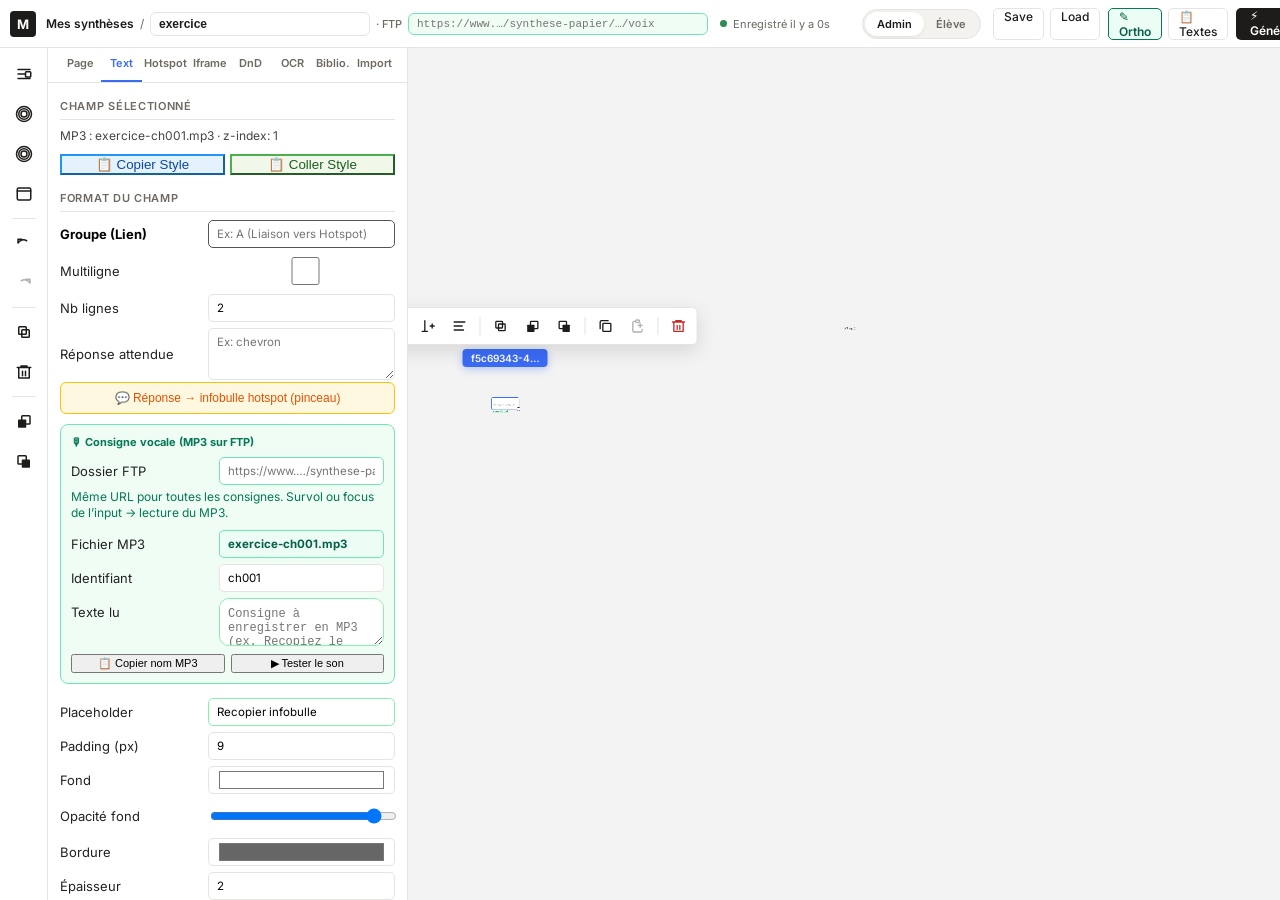
==== commit d2673abb: "Tooltip Relier: preciser Maintenez le clic droit. Co-authored-by: Cursor <cursoragent@cursor.com>" ====
--- a/placement-inputs.html
+++ b/placement-inputs.html
@@ -1353,7 +1353,7 @@
             text-align: center;
         }
         .dnd-link-tooltip::before {
-            content: 'Relier · clic droit';
+            content: 'Relier';
             display: inline;
             font-size: 12px;
             font-weight: 800;
@@ -18663,7 +18663,7 @@
                     + '<button type="button" id="btnLinkZoneFreeGame' + n + '" style="flex:1;font-size:11px;font-weight:bold;">✏️ Zone SVG (crayon)</button>'
                     + '</div>'
                     + '<label style="width:auto;font-size:12px;font-weight:bold;margin-top:4px;">Tooltip Relier</label>'
-                    + '<input id="dndGame' + n + 'LinkTooltip" type="text" placeholder="Clic droit maintenu : tracer une flèche…" style="width:100%;font-size:12px;padding:6px;box-sizing:border-box;">'
+                    + '<input id="dndGame' + n + 'LinkTooltip" type="text" placeholder="Maintenez le clic droit pour tracer une flèche…" style="width:100%;font-size:12px;padding:6px;box-sizing:border-box;">'
                     + '<p style="margin:0;font-size:10px;color:#64748b;">Sur une étape Relier, un <strong>grand tooltip bleu/orange</strong> suit la souris (clic droit). Les infobulles des cartes DnD sont masquées pendant le Relier pour éviter la confusion. <strong>Clic gauche</strong> sur une flèche pour la supprimer (flèches vertes verrouillées).</p>'
                     + '</div>'
                     + '<div class="row" style="gap:12px;flex-wrap:wrap;">'
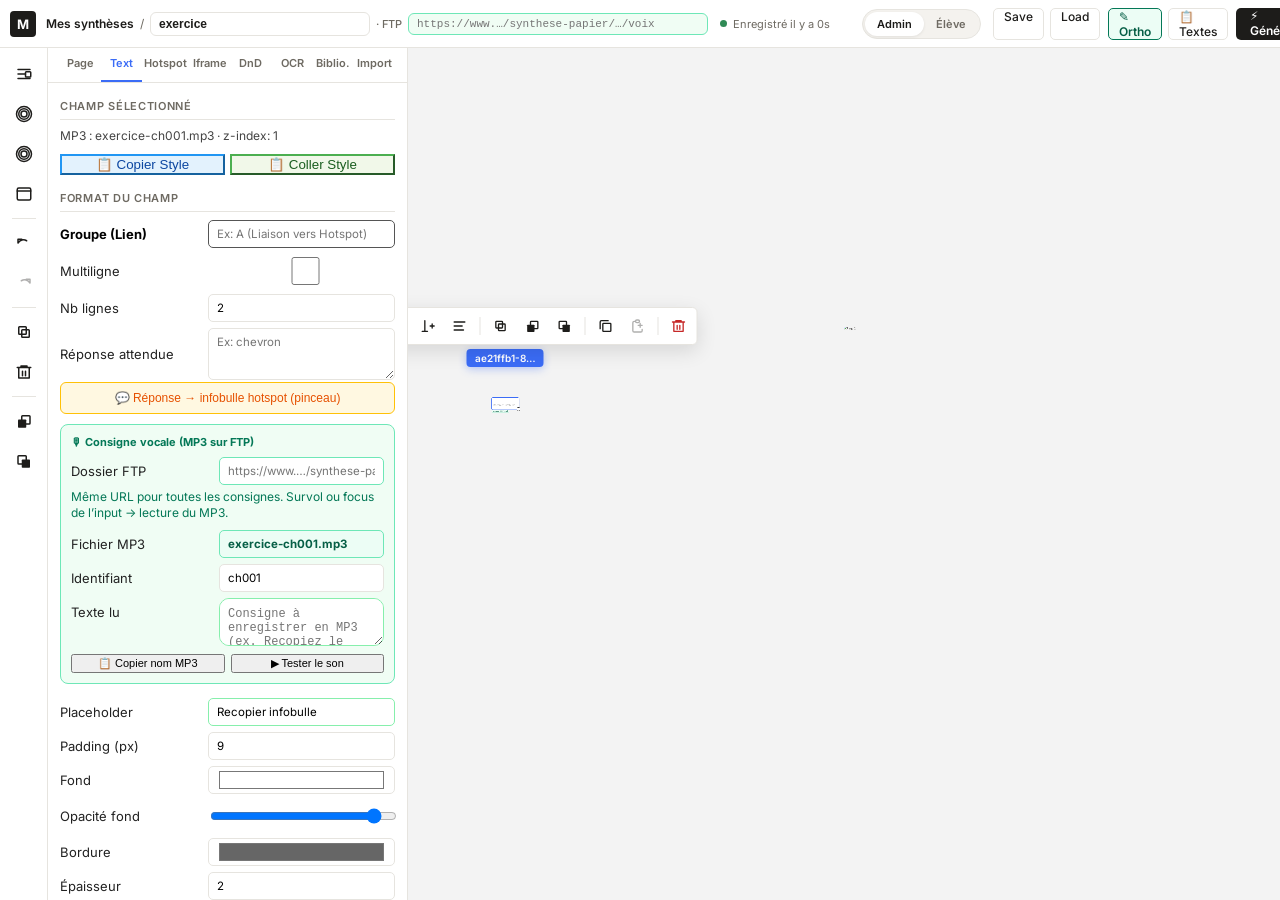
==== commit 37a13b8b: "Bandeau Relier: forcer Maintenez le clic droit (corrige anciennes configs). Co-authored-by: Cursor <" ====
--- a/placement-inputs.html
+++ b/placement-inputs.html
@@ -1353,14 +1353,8 @@
             text-align: center;
         }
         .dnd-link-tooltip::before {
-            content: 'Relier';
-            display: inline;
-            font-size: 12px;
-            font-weight: 800;
-            letter-spacing: 0.04em;
-            text-transform: uppercase;
-            color: #fde68a;
-            margin-right: 8px;
+            content: none;
+            display: none;
         }
         body.dnd-relier-active #svg-tooltip,
         body.dnd-relier-active #dnd-tooltip {
@@ -12922,7 +12916,14 @@
                         g.instructionsBox = MqDndEngine.normalizeInstructionsBox(g.instructionsBox, g);
                     }
                     if (el('LinkMode')) g.linkMode = val('LinkMode') || 'one-to-one';
-                    if (el('LinkTooltip')) g.linkTooltip = val('LinkTooltip') || '';
+                    if (el('LinkTooltip')) {
+                        let tip = val('LinkTooltip') || '';
+                        if (!/maintenez\s+le\s+clic\s+droit/i.test(tip)) {
+                            tip = 'Maintenez le clic droit pour tracer une flèche · Clic gauche sur une flèche : supprimer';
+                        }
+                        g.linkTooltip = tip;
+                        el('LinkTooltip').value = tip;
+                    }
                     // Avec étapes : paires des étapes (union → allowedLinks pour le runtime)
                     if (g.enableSteps && Array.isArray(g.steps) && g.steps.length) {
                         if (window.MqDndEngine && MqDndEngine.effectiveAllowedLinks) {
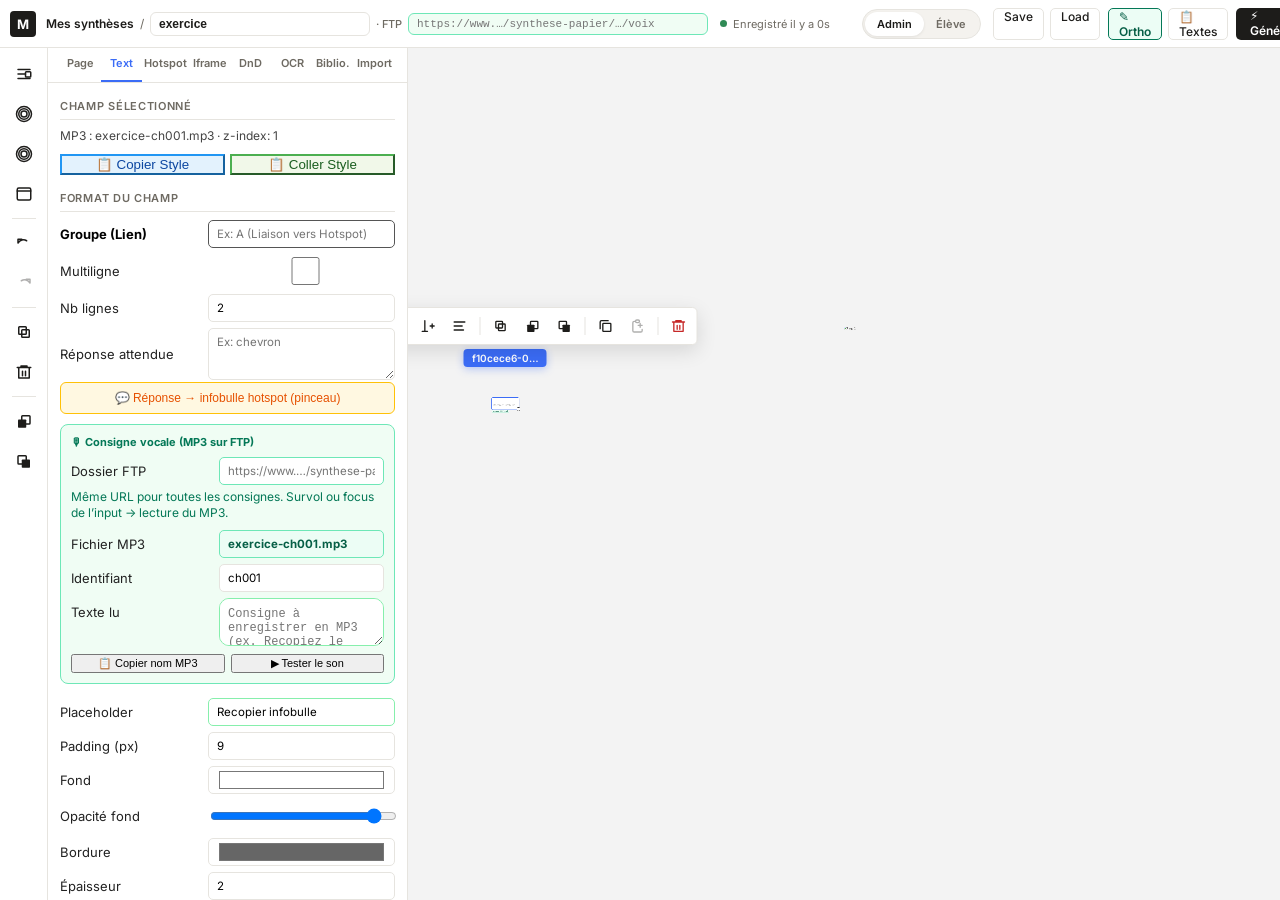
==== commit 6e044627: "Consigne auto-hauteur sans scrollbar ; tooltip Relier rattache a la souris. Le cadre consigne grandi" ====
--- a/placement-inputs.html
+++ b/placement-inputs.html
@@ -1087,7 +1087,7 @@
             line-height: 1.35;
             box-shadow: 0 2px 8px rgba(0, 0, 0, 0.12);
             white-space: pre-wrap;
-            overflow: auto;
+            overflow: visible;
         }
         .dnd-instructions.dnd-instructions-hud {
             position: absolute;
@@ -1098,13 +1098,14 @@
             z-index: 180;
             width: auto;
             height: auto;
-            max-width: min(340px, calc(100% - 24px));
-            max-height: min(110px, 22vh);
+            max-width: min(420px, calc(100% - 24px));
+            max-height: none;
             padding: 8px 12px;
             font-size: 16px;
             line-height: 1.3;
             text-align: left;
             pointer-events: none;
+            overflow: visible;
         }
         .dnd-instructions.dnd-instructions-hud:not(.dnd-instructions-active) {
             display: none !important;
@@ -1332,25 +1333,26 @@
         }
         .dnd-link-tooltip {
             position: fixed;
-            left: 50%;
-            top: 10px;
-            transform: translateX(-50%);
+            left: 0;
+            top: 0;
+            transform: none;
             z-index: 10050 !important;
             pointer-events: none;
             display: none;
-            max-width: min(440px, 90vw);
+            max-width: min(280px, 70vw);
             min-width: 0;
-            padding: 8px 14px;
-            border-radius: 10px;
-            background: rgba(30, 58, 138, 0.92);
+            padding: 6px 10px;
+            border-radius: 8px;
+            background: rgba(30, 58, 138, 0.72);
             color: #fff;
-            font-size: 14px;
+            font-size: 12px;
             font-weight: 600;
-            line-height: 1.35;
-            box-shadow: 0 4px 14px rgba(0, 0, 0, 0.25);
-            border: 2px solid #f59e0b;
+            line-height: 1.3;
+            box-shadow: 0 2px 8px rgba(0, 0, 0, 0.18);
+            border: 1px solid rgba(245, 158, 11, 0.85);
             white-space: normal;
-            text-align: center;
+            text-align: left;
+            backdrop-filter: blur(2px);
         }
         .dnd-link-tooltip::before {
             content: none;
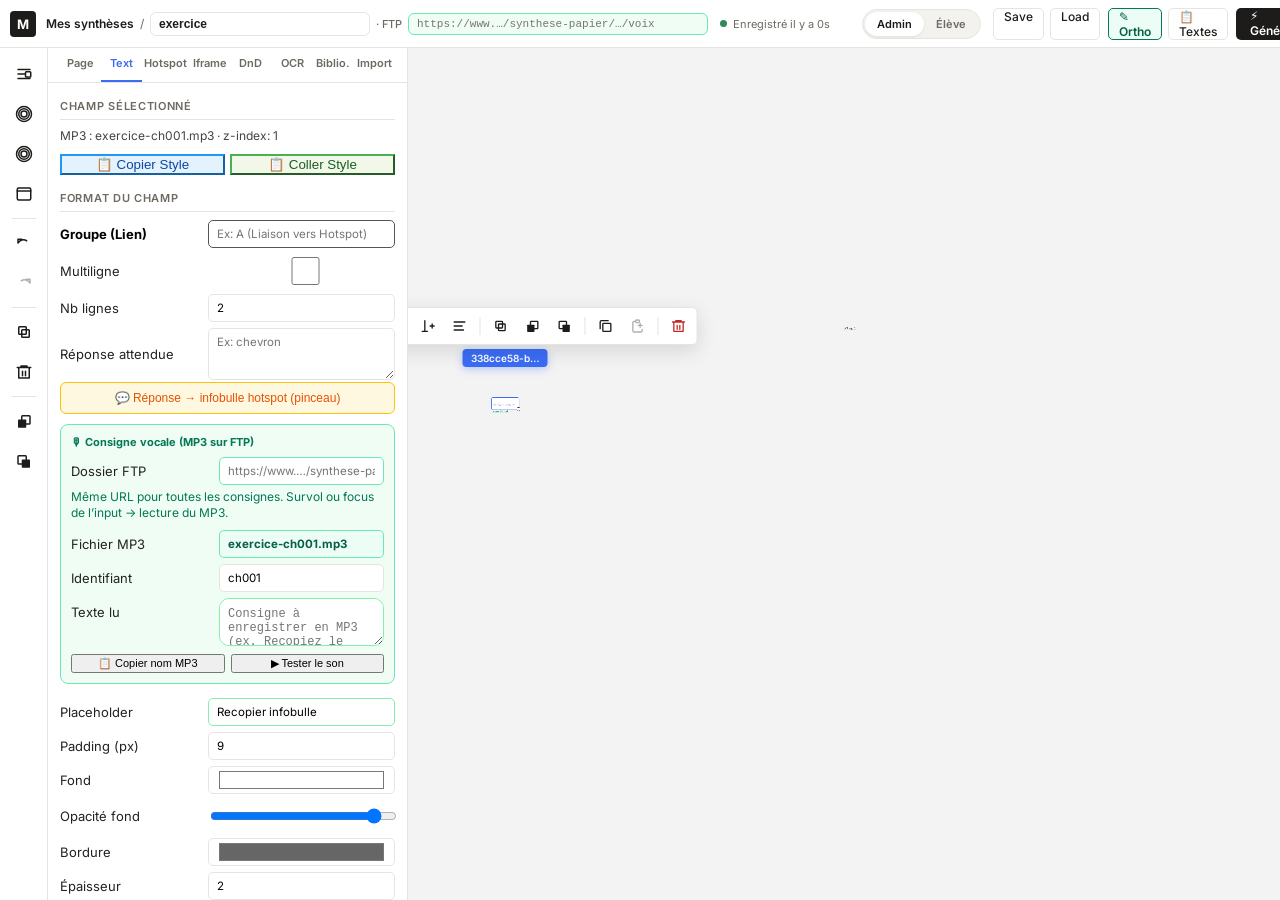
==== commit 92ab94ca: "Relier : ne bloque plus les tooltips inputs/hotspots hors du jeu. Seul le jeu en mode fleche masque " ====
--- a/placement-inputs.html
+++ b/placement-inputs.html
@@ -1358,11 +1358,7 @@
             content: none;
             display: none;
         }
-        body.dnd-relier-active #svg-tooltip,
-        body.dnd-relier-active #dnd-tooltip {
-            display: none !important;
-            visibility: hidden !important;
-        }
+        /* Relier : ne bloque plus les tooltips inputs/hotspots du reste de la page */
         .dnd-link-hit-locked {
             cursor: not-allowed !important;
         }
@@ -15807,8 +15803,8 @@
 
                     img.addEventListener('mouseenter', (e) => {
                         const gameEl = img.closest('.drag-game');
+                        // Uniquement bloquer les tooltips du jeu Relier actif
                         if (gameEl && gameEl.classList.contains('dnd-link-mode')) return;
-                        if (document.body && document.body.classList.contains('dnd-relier-active')) return;
                         const text = img.dataset.tooltip;
                         if (!text) return;
                         const gameId = img.dataset.game;
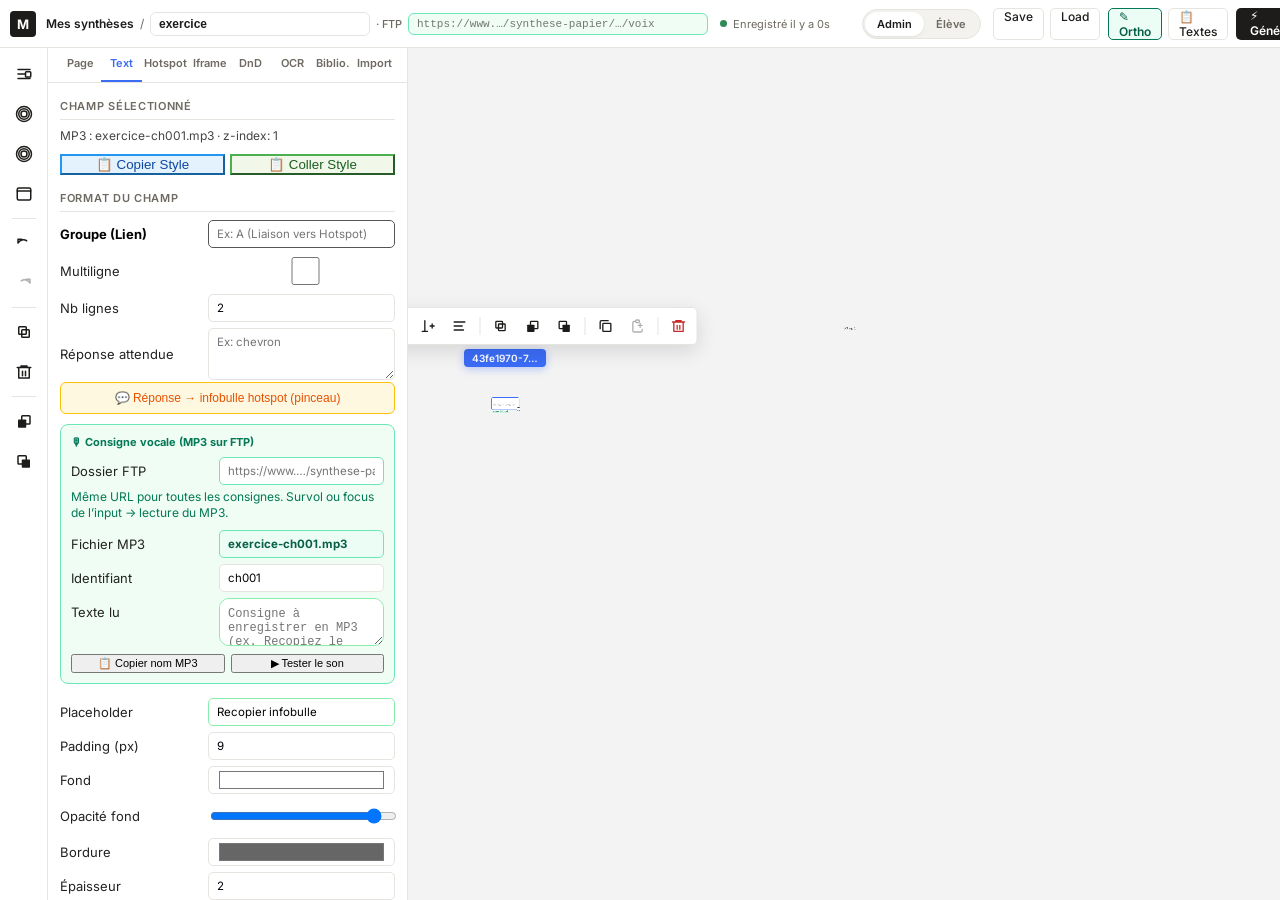
==== commit a4e8bc05: "Cale le score et le message resultat en bas du cadre jeu. Le bloc Score / Verifiez vos reponses util" ====
--- a/placement-inputs.html
+++ b/placement-inputs.html
@@ -8662,11 +8662,10 @@
                     } else {
                         const sb = (window.MqDndEngine && MqDndEngine.normalizeScoreBox)
                             ? MqDndEngine.normalizeScoreBox(gameConfig.scoreBox, gameConfig)
-                            : { x: 0, y: 0, width: 320, height: 48, fontSize: 22, font: 'Verdana, sans-serif', bgColor: 'rgba(255,255,255,0.92)', color: '#2e7d32', borderColor: '#81c784' };
-                        const resH = Math.max((sb.fontSize || 22) * 1.5, 36);
-                        const resY = Math.max(0, (sb.y || 0) - resH - 8);
-                        resultEl.style.cssText = 'position:absolute; left:' + (sb.x || 0) + 'px; top:' + resY + 'px; width:' + (sb.width || 320) + 'px; text-align:center; font-weight:bold; font-size:' + Math.max(16, Math.round((sb.fontSize || 22) * 0.85)) + 'px; z-index:11; pointer-events:none;';
-                        scoreContainer.style.cssText = 'position:absolute; left:' + (sb.x || 0) + 'px; top:' + (sb.y || 0) + 'px; width:' + (sb.width || 320) + 'px; height:' + (sb.height || 48) + 'px; display:flex; flex-direction:row; flex-wrap:nowrap; align-items:center; justify-content:center; gap:12px; white-space:nowrap; font-weight:bold; font-family:' + (sb.font || 'Verdana, sans-serif') + '; font-size:' + (sb.fontSize || 22) + 'px; color:' + (sb.color || '#2e7d32') + '; background:' + (sb.bgColor || 'rgba(255,255,255,0.92)') + '; border:2px solid ' + (sb.borderColor || '#81c784') + '; border-radius:12px; box-sizing:border-box; padding:6px 14px; z-index:11; pointer-events:none;';
+                            : { x: 0, y: 0, width: 320, height: 48, fontSize: 22, font: 'Verdana, sans-serif', bgColor: 'rgba(255,255,255,0.92)', color: '#2e7d32', borderColor: '#81c784', bottomPad: 8 };
+                        const bottomPad = sb.bottomPad != null ? sb.bottomPad : 8;
+                        resultEl.style.cssText = 'position:absolute; left:' + (sb.x || 0) + 'px; top:auto; bottom:' + (bottomPad + (sb.height || 48) + 8) + 'px; width:' + (sb.width || 320) + 'px; text-align:center; font-weight:bold; font-size:' + Math.max(16, Math.round((sb.fontSize || 22) * 0.85)) + 'px; z-index:11; pointer-events:none;';
+                        scoreContainer.style.cssText = 'position:absolute; left:' + (sb.x || 0) + 'px; top:auto; bottom:' + bottomPad + 'px; width:' + (sb.width || 320) + 'px; height:' + (sb.height || 48) + 'px; display:flex; flex-direction:row; flex-wrap:nowrap; align-items:center; justify-content:center; gap:12px; white-space:nowrap; font-weight:bold; font-family:' + (sb.font || 'Verdana, sans-serif') + '; font-size:' + (sb.fontSize || 22) + 'px; color:' + (sb.color || '#2e7d32') + '; background:' + (sb.bgColor || 'rgba(255,255,255,0.92)') + '; border:2px solid ' + (sb.borderColor || '#81c784') + '; border-radius:12px; box-sizing:border-box; padding:6px 14px; z-index:11; pointer-events:none;';
                     }
 
                     container.appendChild(gameEl);
@@ -16738,16 +16737,15 @@
                     : Object.assign({ x: Math.round((G_W - 320) / 2), y: Math.max(0, G_H - 56), width: 320, height: 48, fontSize: 22, font: 'Verdana, sans-serif', bgColor: 'rgba(255,255,255,0.92)', color: '#2e7d32', borderColor: '#81c784' }, g.scoreBox || {});
                 g.scoreBox = sb;
                 const sbX = ((sb.x || 0) / G_W) * 100;
-                const sbY = ((sb.y || 0) / G_H) * 100;
                 const sbW = ((sb.width || 320) / G_W) * 100;
                 const sbH = ((sb.height || 48) / G_H) * 100;
-                const resH = Math.max(sb.fontSize * 1.5, 36);
-                const resY = Math.max(0, (sb.y || 0) - resH - 8);
-                const resYPct = (resY / G_H) * 100;
+                const bottomPad = sb.bottomPad != null ? sb.bottomPad : Math.max(8, Math.round(G_H * 0.015));
+                const sbBottomPct = (bottomPad / G_H) * 100;
+                const resBottomPct = ((bottomPad + (sb.height || 48) + 8) / G_H) * 100;
                 const resFs = Math.max(16, Math.round((sb.fontSize || 22) * 0.85));
                 const sbFontEsc = String(sb.font || 'Verdana, sans-serif').replace(/"/g, '&quot;');
-                out += '\n                        <div class="dnd-result" id="result' + sfx + '" style="position:absolute;left:' + sbX + '%;top:' + resYPct + '%;width:' + sbW + '%;text-align:center;font-weight:bold;font-size:' + resFs + 'px;font-family:' + sbFontEsc + ';z-index:11;pointer-events:none;line-height:1.25;"></div>';
-                out += '\n                        <div id="score-malus-container' + sfx + '" class="score-malus-container" style="position:absolute; left:' + sbX + '%; top:' + sbY + '%; width:' + sbW + '%; height:' + sbH + '%; display:flex; flex-direction:row; flex-wrap:nowrap; align-items:center; justify-content:center; gap:12px; white-space:nowrap; overflow:visible; font-weight:bold; font-family:' + sbFontEsc + '; font-size:' + (sb.fontSize || 22) + 'px; line-height:1.2; color:' + (sb.color || '#2e7d32') + '; background:' + (sb.bgColor || 'rgba(255,255,255,0.92)') + '; border:2px solid ' + (sb.borderColor || '#81c784') + '; border-radius:12px; box-sizing:border-box; padding:6px 14px; z-index:11; pointer-events:none;"></div>';
+                out += '\n                        <div class="dnd-result" id="result' + sfx + '" style="position:absolute;left:' + sbX + '%;top:auto;bottom:' + resBottomPct + '%;width:' + sbW + '%;text-align:center;font-weight:bold;font-size:' + resFs + 'px;font-family:' + sbFontEsc + ';z-index:11;pointer-events:none;line-height:1.25;"></div>';
+                out += '\n                        <div id="score-malus-container' + sfx + '" class="score-malus-container" style="position:absolute; left:' + sbX + '%; top:auto; bottom:' + sbBottomPct + '%; width:' + sbW + '%; height:' + sbH + '%; display:flex; flex-direction:row; flex-wrap:nowrap; align-items:center; justify-content:center; gap:12px; white-space:nowrap; overflow:visible; font-weight:bold; font-family:' + sbFontEsc + '; font-size:' + (sb.fontSize || 22) + 'px; line-height:1.2; color:' + (sb.color || '#2e7d32') + '; background:' + (sb.bgColor || 'rgba(255,255,255,0.92)') + '; border:2px solid ' + (sb.borderColor || '#81c784') + '; border-radius:12px; box-sizing:border-box; padding:6px 14px; z-index:11; pointer-events:none;"></div>';
                 out += '\n                    </div>';
                 return out;
             }
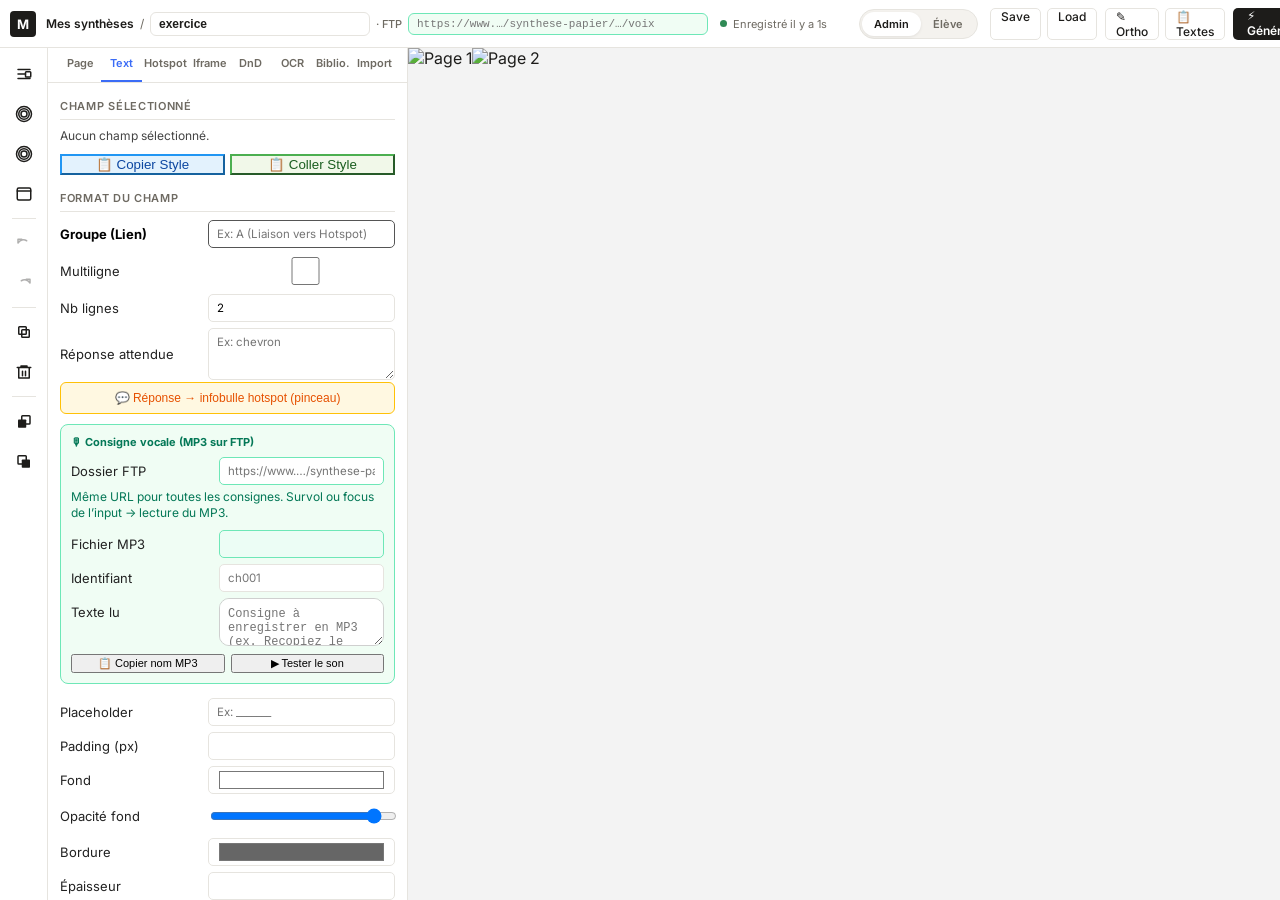
==== commit 6658334f: "Sous-cul: importer jusqu\u2019à 20 images de fond (canvas + export HTML).\n\nRemplace les 2 slots fi" ====
--- a/placement-inputs.html
+++ b/placement-inputs.html
@@ -1,20093 +1,20369 @@
-﻿<!doctype html>
-<html lang="fr">
-
-<head>
-    <meta charset="utf-8" />
-    <meta name="viewport" content="width=device-width, initial-scale=1" />
-    <title>Overlay Admin – V10.1 (Police Info-bulle ajoutée)</title>
-    <link rel="stylesheet" href="ocr-addon.css">
-    <style>
-        :root {
-            --ui: #cfcfcf;
-            --bg: #f3f3f3;
-        }
-
-        body {
-            margin: 0;
-            font-family: system-ui, -apple-system, Segoe UI, Roboto, Arial, sans-serif;
-        }
-
-        #topbar {
-            position: sticky;
-            top: 0;
-            z-index: 50;
-            background: #fff;
-            border-bottom: 1px solid var(--ui);
-            padding: 10px;
-            display: flex;
-            flex-wrap: wrap;
-            gap: 8px;
-            align-items: center;
-        }
-
-        #topbar button,
-        #topbar select {
-            border: 1px solid var(--ui);
-            background: #fff;
-            border-radius: 10px;
-            padding: 8px 10px;
-            font-size: 14px;
-            cursor: pointer;
-        }
-
-        #topbar input[type="range"] {
-            width: 100px;
-            vertical-align: middle;
-        }
-
-        #topbar button:disabled {
-            opacity: .5;
-            cursor: not-allowed;
-        }
-
-        #score {
-            margin-left: auto;
-            font-weight: 700;
-        }
-
-        .badge {
-            display: inline-block;
-            padding: 2px 8px;
-            border-radius: 999px;
-            border: 1px solid var(--ui);
-            background: #fafafa;
-            font-size: 12px;
-        }
-
-        #main {
-            display: grid;
-            grid-template-columns: 360px 1fr;
-            height: calc(100vh - 62px);
-        }
-
-        body[data-mode="student"] #main {
-            grid-template-columns: 1fr !important;
-        }
-
-        #left {
-            border-right: 1px solid var(--ui);
-            background: #fff;
-            overflow: auto;
-            padding: 10px;
-            padding-bottom: 60px;
-        }
-
-        #left h3 {
-            margin: 12px 0 6px 0;
-            font-size: 14px;
-            text-transform: uppercase;
-            letter-spacing: 0.5px;
-            color: #444;
-            border-bottom: 1px solid #eee;
-            padding-bottom: 4px;
-        }
-
-        .row {
-            display: grid;
-            grid-template-columns: 140px 1fr;
-            gap: 8px;
-            align-items: center;
-            margin: 6px 0;
-        }
-
-        .row label {
-            font-size: 13px;
-            color: #222;
-        }
-
-        .row input,
-        .row select {
-            width: 100%;
-            box-sizing: border-box;
-            border: 1px solid var(--ui);
-            border-radius: 10px;
-            padding: 7px 8px;
-            font-size: 13px;
-            background: #fff;
-        }
-
-        .row input[type="color"] {
-            padding: 0;
-            height: 32px;
-        }
-
-        .row input[type="range"] {
-            width: 100%;
-        }
-
-        .mini {
-            font-size: 12px;
-            color: #444;
-            line-height: 1.35;
-            margin-bottom: 10px;
-        }
-
-        textarea {
-            width: 100%;
-            box-sizing: border-box;
-            min-height: 160px;
-            resize: vertical;
-            border: 1px solid var(--ui);
-            border-radius: 10px;
-            padding: 8px;
-            font-family: ui-monospace, SFMono-Regular, Menlo, Consolas, monospace;
-            font-size: 12px;
-        }
-
-        #btnSpellCheck.is-on,
-        #btnSpellReview.is-on,
-        #topbar.mq-topbar .mq-group .mq-btn-sec.is-on {
-            background: #ecfdf5;
-            border-color: #047857;
-            color: #065f46;
-            font-weight: 600;
-        }
-
-        #mqSpellPanel {
-            position: fixed;
-            top: 56px;
-            right: 12px;
-            z-index: 100020;
-            width: min(420px, calc(100vw - 24px));
-            max-height: calc(100vh - 72px);
-            background: #fff;
-            border: 1px solid #cbd5e1;
-            border-radius: 12px;
-            box-shadow: 0 12px 40px rgba(0, 0, 0, .14);
-            display: none;
-            flex-direction: column;
-            overflow: hidden;
-        }
-
-        #mqSpellPanel.mq-open {
-            display: flex;
-        }
-
-        #mqSpellPanel .mq-spell-head {
-            display: flex;
-            align-items: center;
-            justify-content: space-between;
-            gap: 8px;
-            padding: 10px 12px;
-            border-bottom: 1px solid #e8e8e8;
-            background: #f8fafc;
-        }
-
-        #mqSpellPanel .mq-spell-head strong {
-            font-size: 13px;
-        }
-
-        #mqSpellPanel .mq-spell-help {
-            margin: 0;
-            padding: 8px 12px;
-            font-size: 11px;
-            color: #666;
-            line-height: 1.35;
-            border-bottom: 1px solid #f0f0f0;
-        }
-
-        #mqSpellList {
-            overflow-y: auto;
-            padding: 8px;
-            display: flex;
-            flex-direction: column;
-            gap: 8px;
-        }
-
-        #mqSpellPanel .mq-spell-row {
-            border: 1px solid #e4e4e7;
-            border-radius: 8px;
-            padding: 8px;
-            background: #fff;
-            cursor: pointer;
-        }
-
-        #mqSpellPanel .mq-spell-row:hover {
-            border-color: #047857;
-            background: #f0fdf4;
-        }
-
-        #mqSpellPanel .mq-spell-row-meta {
-            font-size: 10px;
-            font-weight: 700;
-            text-transform: uppercase;
-            letter-spacing: .03em;
-            color: #64748b;
-            margin-bottom: 4px;
-        }
-
-        #mqSpellPanel .mq-spell-row-meta.is-hotspot {
-            color: #c2410c;
-        }
-
-        #mqSpellPanel .mq-spell-row-meta.is-dnd {
-            color: #7c3aed;
-        }
-
-        #mqSpellPanel .mq-spell-input {
-            width: 100%;
-            box-sizing: border-box;
-            border: 1px solid #ddd;
-            border-radius: 6px;
-            padding: 6px 8px;
-            font-size: 13px;
-            font-family: inherit;
-            resize: vertical;
-            min-height: 34px;
-        }
-
-        #mqSpellPanel .mq-spell-empty {
-            font-size: 12px;
-            color: #888;
-            text-align: center;
-            padding: 24px 12px;
-        }
-
-        body[data-mode="student"] #mqSpellPanel {
-            display: none !important;
-        }
-
-        /* Viewport / stage */
-        #viewport {
-            position: relative;
-            overflow: hidden;
-            background: var(--bg);
-            touch-action: none;
-        }
-
-        #bg {
-            display: block;
-            user-select: none;
-            -webkit-user-drag: none;
-            pointer-events: none;
-        }
-
-        /* Overlay box */
-        .box {
-            position: absolute;
-            box-sizing: border-box;
-            background: rgba(255, 255, 255, 0.96);
-            border: 2px solid #666;
-            border-radius: 8px;
-        }
-
-        .box.selected {
-            border-color: #000;
-            box-shadow: 0 0 0 2px rgba(0, 0, 0, 0.15);
-        }
-
-        .field {
-            width: 100%;
-            height: 100%;
-            border: none;
-            outline: none;
-            background: transparent;
-            box-sizing: border-box;
-            color: #000;
-        }
-
-        /* Handle resize */
-        .handle {
-            position: absolute;
-            right: -8px;
-            bottom: -8px;
-            width: 16px;
-            height: 16px;
-            border-radius: 6px;
-            border: 2px solid #000;
-            background: #fff;
-            cursor: nwse-resize;
-            display: none;
-        }
-
-        body[data-mode="admin"] .handle {
-            display: block;
-        }
-
-        /* Student states */
-        .typing {
-            border-color: orange !important;
-        }
-
-        .wrong {
-            border-color: red !important;
-        }
-
-        .ok {
-            border-color: green !important;
-            background: rgba(230, 255, 230, 0.98) !important;
-        }
-
-        #tooltip img {
-            display: block;
-            user-select: none;
-            -webkit-user-drag: none;
-        }
-
-        #tooltip .ttext {
-            font-weight: 600;
-            color: #000;
-        }
-
-        .field::placeholder {
-            color: var(--ph-color, #b5b5b5);
-            opacity: var(--ph-opacity, 1);
-            font-size: var(--ph-size, 1em);
-            font-family: var(--ph-font, inherit);
-            font-weight: var(--ph-weight, inherit);
-            font-style: var(--ph-style, normal);
-        }
-
-        .field.multiline {
-            resize: none;
-            line-height: 1.15;
-        }
-
-        .mq-voice-badge {
-            position: absolute;
-            left: 0;
-            bottom: -17px;
-            max-width: 100%;
-            overflow: hidden;
-            text-overflow: ellipsis;
-            white-space: nowrap;
-            font-size: 9px;
-            line-height: 1.2;
-            color: #065f46;
-            background: rgba(236, 253, 245, .95);
-            border: 1px solid #6ee7b7;
-            border-radius: 4px;
-            padding: 1px 5px;
-            pointer-events: none;
-            z-index: 2;
-        }
-
-        #pVoiceFileDisplay {
-            font-family: ui-monospace, SFMono-Regular, Menlo, Consolas, monospace;
-            font-weight: 700;
-            background: #ecfdf5 !important;
-            border-color: #6ee7b7 !important;
-            color: #065f46;
-        }
-
-        #pVoiceManifest {
-            font-family: ui-monospace, SFMono-Regular, Menlo, Consolas, monospace;
-            font-size: 11px;
-            background: #f8fafc;
-            border: 1px dashed #cbd5e1;
-            border-radius: 8px;
-            padding: 8px;
-            max-height: 180px;
-            overflow: auto;
-            white-space: pre-wrap;
-            margin: 6px 0 0;
-        }
-
-        body[data-mode="admin"] .hotspot-group {
-            pointer-events: auto;
-        }
-
-        /* Pendant le tracé d'un nouveau hotspot : ignorer survol / clic des hotspots existants */
-        body.mq-drawing-hs .hotspot-group {
-            pointer-events: none !important;
-        }
-
-        body.mq-drawing-hs .box.mq-link-lit {
-            outline: none !important;
-            box-shadow: none !important;
-        }
-
-        /* Pendant le tracé d'une zone Relier : laisser passer les clics (zones superposées) */
-        body.mq-drawing-linkzone .dnd-element,
-        body.mq-drawing-linkzone .dnd-element-handle,
-        body.mq-drawing-linkzone .dnd-resize-handle {
-            pointer-events: none !important;
-        }
-        body.mq-drawing-linkzone .dnd-link-zone-wrap {
-            opacity: 0.55;
-        }
-
-        #hotspots {
-            position: absolute;
-            left: 0;
-            top: 0;
-            width: 100%;
-            height: 100%;
-            pointer-events: none;
-            overflow: visible;
-            /* Essentiel pour que le mix-blend-mode fonctionne sur l'arrière plan */
-            mix-blend-mode: multiply;
-        }
-
-        /* Calque UI transform (au-dessus des champs texte, sans multiply) */
-        #hotspots-ui {
-            position: absolute;
-            left: 0;
-            top: 0;
-            width: 100%;
-            height: 100%;
-            pointer-events: none;
-            overflow: visible;
-            z-index: 120;
-            mix-blend-mode: normal;
-        }
-
-        .hs-transform-box {
-            fill: none;
-            stroke: #2d8cff;
-            pointer-events: none;
-        }
-
-        .hs-transform-handle {
-            pointer-events: all !important;
-            mix-blend-mode: normal;
-        }
-
-        /* Groupes de hotspots */
-        .hotspot-group {
-            cursor: pointer;
-            pointer-events: all;
-        }
-
-        .hs-fill {
-            transition: fill-opacity 0.2s;
-            /* Le mode de fusion est géré ici via JS, mais on force le comportement */
-        }
-
-        .hs-stroke {
-            transition: stroke-opacity 0.2s, filter 0.2s, stroke 0.2s, stroke-width 0.2s;
-        }
-
-        /* Vertex handles */
-        .vertex-handle {
-            cursor: crosshair;
-            pointer-events: all;
-            fill: #fff;
-            stroke: #000;
-            stroke-width: 2px;
-            transition: r 0.1s;
-        }
-
-        .vertex-handle:hover {
-            fill: #00f;
-            r: 6;
-        }
-
-        .vertex-handle.selected {
-            fill: red !important;
-            r: 6;
-        }
-
-        #stage {
-            position: absolute;
-            display: flex;
-            left: 0;
-            top: 0;
-            transform-origin: 0 0;
-            will-change: transform;
-            gap: 0;
-            /* Isolation pour gérer l'empilement global mais permettre la fusion interne */
-            isolation: isolate;
-        }
-
-        .bg {
-            display: block;
-            user-select: none;
-            -webkit-user-drag: none;
-            pointer-events: none;
-        }
-
-        #tooltip {
-            position: fixed;
-            z-index: 9999;
-            display: none;
-            pointer-events: none;
-            user-select: none;
-            -webkit-user-select: none;
-            border: 1px solid #333;
-            border-radius: 10px;
-            background: rgba(255, 255, 255, 0.98);
-            padding: 6px;
-            box-shadow: 0 6px 18px rgba(0, 0, 0, 0.18);
-            overflow: hidden;
-        }
-
-        /* --- GAMIFICATION (TEST VISUEL) --- */
-        @keyframes successPop {
-            0% {
-                transform: scale(1);
-                box-shadow: 0 0 0 rgba(76, 175, 80, 0);
-            }
-
-            50% {
-                transform: scale(1.1);
-                box-shadow: 0 0 20px rgba(76, 175, 80, 0.5);
-                border-color: #2e7d32;
-            }
-
-            100% {
-                transform: scale(1);
-                box-shadow: 0 0 0 rgba(76, 175, 80, 0);
-            }
-        }
-
-        .input-success-anim {
-            animation: successPop 0.5s cubic-bezier(0.175, 0.885, 0.32, 1.275) !important;
-            background-color: #c8e6c9 !important;
-            color: #1b5e20 !important;
-            border: 2px solid #2e7d32 !important;
-            font-weight: bold !important;
-        }
-
-        .input-error {
-            background-color: #ffcdd2 !important;
-            border: 2px solid #c62828 !important;
-        }
-
-        .input-partial {
-            background-color: #ffe0b2 !important;
-            border: 2px solid #ef6c00 !important;
-        }
-
-        /* --- AJOUT : Effet Shake (Erreur) --- */
-        @keyframes shake {
-
-            0%,
-            100% {
-                transform: translateX(0);
-            }
-
-            20% {
-                transform: translateX(-6px);
-            }
-
-            40% {
-                transform: translateX(6px);
-            }
-
-            60% {
-                transform: translateX(-4px);
-            }
-
-            80% {
-                transform: translateX(4px);
-            }
-        }
-
-        .shake {
-            animation: shake 0.4s ease-in-out;
-            /* On force une bordure rouge vif pendant la secousse */
-            border-color: #d32f2f !important;
-            box-shadow: 0 0 8px rgba(211, 47, 47, 0.4);
-        }
-
-        /* --- GAMIFICATION : Barre de Progression --- */
-        .score-widget {
-            margin-left: auto;
-            /* Pousse le widget à droite */
-            display: flex;
-            align-items: center;
-            gap: 12px;
-            background: #f9f9f9;
-            padding: 4px 12px;
-            border-radius: 20px;
-            border: 1px solid #ddd;
-        }
-
-        .progress-track {
-            width: 120px;
-            /* Longueur de la barre */
-            height: 10px;
-            background-color: #e0e0e0;
-            border-radius: 5px;
-            overflow: hidden;
-            box-shadow: inset 0 1px 3px rgba(0, 0, 0, 0.1);
-        }
-
-        #progress-fill {
-            height: 100%;
-            background: linear-gradient(90deg, #4caf50, #81c784);
-            width: 0%;
-            transition: width 0.6s cubic-bezier(0.4, 0, 0.2, 1);
-            border-radius: 5px;
-        }
-
-        #score {
-            font-weight: 700;
-            font-size: 14px;
-            color: #333;
-            min-width: 30px;
-            text-align: right;
-        }
-
-        /* --- GAMIFICATION : Score Flottant --- */
-        @keyframes floatUpFade {
-            0% {
-                transform: translate(-50%, 0) scale(1);
-                opacity: 1;
-            }
-
-            50% {
-                transform: translate(-50%, -25px) scale(1.3);
-                opacity: 1;
-            }
-
-            100% {
-                transform: translate(-50%, -50px) scale(1);
-                opacity: 0;
-            }
-        }
-
-        .floating-feedback {
-            position: fixed;
-            /* Fixe pour passer par dessus tout */
-            pointer-events: none;
-            z-index: 10000;
-            font-weight: 900;
-            font-size: 28px;
-            color: #2e7d32;
-            /* Vert foncé */
-            /* Contour blanc pour lisibilité max */
-            text-shadow:
-                2px 0 #fff, -2px 0 #fff, 0 2px #fff, 0 -2px #fff,
-                1px 1px #fff, -1px -1px #fff, 1px -1px #fff, -1px 1px #fff,
-                0 2px 5px rgba(0, 0, 0, 0.3);
-            animation: floatUpFade 0.8s ease-out forwards;
-            white-space: nowrap;
-        }
-        .floating-feedback.is-bad {
-            color: #c62828;
-        }
-
-        /* === STYLES POUR LA PRÉVISUALISATION DES JEUX DND === */
-        #dndGamesPreview {
-            pointer-events: none;
-        }
-
-        .dnd-game-preview {
-            margin-bottom: 30px;
-            opacity: 1;
-            pointer-events: auto;
-            cursor: grab;
-            /* Indique qu'on peut déplacer avec Ctrl */
-        }
-
-        .dnd-game-preview:active {
-            cursor: grabbing;
-        }
-
-        .dnd-game-preview .carre_marron {
-            background: #a58871;
-            padding: 15px;
-            border-radius: 50px;
-            margin-bottom: 15px;
-            box-shadow: 0 4px 8px rgba(0, 0, 0, 0.3);
-        }
-
-        .dnd-game-preview h2 {
-            color: white;
-            margin: 0 0 10px 0;
-            font-size: 18px;
-        }
-
-        .dnd-game-preview .source {
-            display: flex;
-            gap: 10px;
-            flex-wrap: wrap;
-            margin-bottom: 10px;
-        }
-
-        .dnd-game-preview .draggable-preview {
-            width: 250px;
-            height: 250px;
-            border: 2px solid #333;
-            border-radius: 40px;
-            object-fit: cover;
-        }
-
-        .dnd-game-preview .targets {
-            display: flex;
-            gap: 10px;
-        }
-
-        .dnd-game-preview .dropzone-preview {
-            width: 250px;
-            height: 250px;
-            border: 5px dashed #666;
-            border-radius: 40px;
-            background: rgba(255, 255, 255, 0.5);
-        }
-
-        /* === STYLES POUR LES ÉLÉMENTS DRAGGABLES INDIVIDUELLEMENT === */
-        .dnd-element {
-            position: absolute;
-            cursor: grab;
-            border: 2px dashed transparent;
-            box-sizing: border-box;
-            pointer-events: auto;
-        }
-        .dnd-game-container {
-            pointer-events: auto;
-            overflow: visible;
-            cursor: move;
-        }
-        .dnd-game-background { pointer-events: none; }
-        .dnd-resize-handle {
-            position: absolute;
-            width: 16px;
-            height: 16px;
-            border-radius: 50%;
-            border: 3px solid #fff;
-            z-index: 200;
-            box-shadow: 0 2px 6px rgba(0, 0, 0, 0.4);
-            pointer-events: auto;
-            box-sizing: border-box;
-        }
-        .dnd-resize-handle[data-corner="nw"] { left: -7px; top: -7px; cursor: nwse-resize; }
-        .dnd-resize-handle[data-corner="ne"] { right: -7px; top: -7px; cursor: nesw-resize; }
-        .dnd-resize-handle[data-corner="se"] { right: -7px; bottom: -7px; cursor: nwse-resize; }
-        .dnd-resize-handle[data-corner="sw"] { left: -7px; bottom: -7px; cursor: nesw-resize; }
-        .dnd-element.mq-dnd-selected {
-            border-color: #e8521f !important;
-            box-shadow: 0 0 0 2px rgba(232,82,31,.45);
-        }
-        /* Sélection zone : pas de fond bleu global */
-        .dnd-dropzone.mq-dnd-selected {
-            background: rgba(255, 255, 255, 0.55) !important;
-        }
-        .dnd-link-zone-wrap.mq-dnd-selected {
-            box-shadow: inset 0 0 0 2px rgba(232, 82, 31, 0.85);
-        }
-        /* Zones SVG Relier admin : quasi invisibles (sinon tout le canvas paraît « sélectionné » en bleu) */
-        .dnd-link-zones-layer .lz-admin-fill {
-            fill: rgba(21, 101, 192, 0.04);
-            stroke: rgba(21, 101, 192, 0.45);
-            stroke-width: 1.5;
-            stroke-dasharray: 6 4;
-            pointer-events: none;
-            transition: fill 0.12s ease, stroke 0.12s ease;
-        }
-        .dnd-link-zones-layer .lz-admin-fill.is-active {
-            fill: rgba(21, 101, 192, 0.2);
-            stroke: #1565c0;
-            stroke-width: 2.5;
-        }
-        /* Steppers +/- pour dim/pos des zones DnD */
-        .mq-step {
-            display: flex;
-            align-items: center;
-            gap: 4px;
-            width: 100%;
-            min-width: 0;
-        }
-        .mq-step button {
-            flex: 0 0 30px;
-            width: 30px;
-            height: 30px;
-            border: 1px solid #cfd6df;
-            background: #fff;
-            border-radius: 7px;
-            font-size: 16px;
-            line-height: 1;
-            cursor: pointer;
-            color: #2c3848;
-            padding: 0;
-            box-sizing: border-box;
-        }
-        .mq-step button:hover { background: #eef2f7; border-color: #9fb0c3; }
-        .mq-step button:active { background: #e2e8f0; }
-        .mq-step input[type="number"] {
-            flex: 1 1 56px;
-            min-width: 52px;
-            width: auto;
-            max-width: 100%;
-            height: 30px;
-            padding: 2px 4px;
-            font-size: 13px;
-            font-weight: 600;
-            border: 1px solid #cfd6df;
-            border-radius: 7px;
-            text-align: center;
-            box-sizing: border-box;
-            background: #fff;
-            color: #1a2332;
-            /* Masquer les flèches natives (les +/- suffisent) */
-            -moz-appearance: textfield;
-            appearance: textfield;
-        }
-        .mq-step input[type="number"]::-webkit-outer-spin-button,
-        .mq-step input[type="number"]::-webkit-inner-spin-button {
-            -webkit-appearance: none;
-            margin: 0;
-        }
-        .mq-field-label {
-            display: block;
-            font-size: 11px;
-            color: #5a6573;
-            margin-bottom: 3px;
-            font-weight: 700;
-            letter-spacing: .2px;
-        }
-
-        .dnd-element:hover {
-            border-color: #4a90e2;
-        }
-
-        .dnd-element-handle {
-            position: absolute;
-            right: -7px;
-            bottom: -7px;
-            width: 14px;
-            height: 14px;
-            background: #4a90e2;
-            border-radius: 50%;
-            cursor: nwse-resize;
-            border: 2px solid white;
-            z-index: 10;
-            box-shadow: 0 2px 4px rgba(0, 0, 0, 0.3);
-        }
-
-        .dnd-element-handle:hover {
-            transform: scale(1.3);
-            box-shadow: 0 0 8px rgba(74, 144, 226, 0.6);
-        }
-
-        .dnd-title {
-            background: #a58871;
-            padding: 15px;
-            border-radius: 10px;
-            color: white;
-        }
-
-        .dnd-title h2 {
-            margin: 0;
-            font-size: 18px;
-            pointer-events: none;
-        }
-
-        .dnd-image {
-            border: 2px solid #333;
-            border-radius: 5px;
-            overflow: hidden;
-            background: transparent;
-        }
-
-        .dnd-image img {
-            width: 100%;
-            height: 100%;
-            object-fit: cover;
-            pointer-events: none;
-        }
-
-        .dnd-dropzone {
-            border: 5px dashed #666;
-            border-radius: 8px;
-            background: rgba(255, 255, 255, 0.5);
-            position: absolute;
-            overflow: visible;
-            z-index: 8;
-        }
-        .dropzone {
-            overflow: visible;
-        }
-        .dnd-dropzone-label,
-        .dnd-dropzone-id-badge,
-        .dropzone .dnd-dropzone-id-badge {
-            position: absolute;
-            top: 4px;
-            left: 4px;
-            pointer-events: none;
-            margin: 0;
-            padding: 3px 8px;
-            border-radius: 6px;
-            background: rgba(31, 39, 51, 0.82);
-            color: #fff;
-            font: 700 13px/1.2 Verdana, sans-serif;
-            max-width: calc(100% - 12px);
-            overflow: hidden;
-            text-overflow: ellipsis;
-            white-space: nowrap;
-            box-shadow: 0 1px 4px rgba(0,0,0,.25);
-            z-index: 4;
-            flex: none;
-        }
-        .dnd-dropzone.mq-dnd-selected .dnd-dropzone-label,
-        .dnd-dropzone.mq-dnd-selected .dnd-dropzone-id-badge {
-            background: rgba(232, 82, 31, 0.95);
-        }
-        .dnd-id-badge {
-            position: absolute;
-            top: 4px;
-            left: 4px;
-            z-index: 5;
-            pointer-events: none;
-            padding: 2px 7px;
-            border-radius: 6px;
-            background: rgba(21, 101, 192, 0.92);
-            color: #fff;
-            font: 700 13px/1.2 Verdana, sans-serif;
-            box-shadow: 0 1px 4px rgba(0,0,0,.3);
-            max-width: calc(100% - 8px);
-            overflow: hidden;
-            text-overflow: ellipsis;
-            white-space: nowrap;
-        }
-        .dnd-image.mq-dnd-selected .dnd-id-badge,
-        .dnd-decor.mq-dnd-selected .dnd-id-badge,
-        .dnd-decor-text.mq-dnd-selected .dnd-id-badge {
-            background: rgba(232, 82, 31, 0.95);
-        }
-        .dnd-decor .dnd-id-badge,
-        .dnd-decor-text .dnd-id-badge {
-            background: rgba(46, 125, 50, 0.92);
-        }
-        .dnd-placed.dnd-retry-movable {
-            outline: 2px dashed #ef6c00;
-            cursor: grab !important;
-        }
-        .mq-dz-chip-row {
-            display: flex;
-            flex-wrap: wrap;
-            gap: 4px;
-            margin-bottom: 8px;
-        }
-        .mq-dz-chip {
-            border: 1px solid #cfd6df;
-            background: #fff;
-            border-radius: 999px;
-            padding: 3px 9px;
-            font-size: 11px;
-            cursor: pointer;
-            color: #334155;
-        }
-        .mq-dz-chip.is-active {
-            background: #e8521f;
-            border-color: #e8521f;
-            color: #fff;
-            font-weight: 700;
-        }
-        .mq-dz-inspector-empty {
-            font-size: 12px;
-            color: #64748b;
-            background: #f8fafc;
-            border: 1px dashed #cbd5e1;
-            border-radius: 8px;
-            padding: 10px;
-            text-align: center;
-        }
-
-        /* === ANIMATIONS GAMING POUR DND === */
-        @keyframes successPulse {
-            0% {
-                transform: scale(1);
-                box-shadow: 0 0 0 rgba(76, 175, 80, 0);
-            }
-
-            50% {
-                transform: scale(1.05);
-                box-shadow: 0 0 15px rgba(76, 175, 80, 0.6);
-                border-color: #4caf50;
-            }
-
-            100% {
-                transform: scale(1);
-                box-shadow: 0 0 0 rgba(76, 175, 80, 0);
-            }
-        }
-
-        @keyframes shake {
-
-            0%,
-            100% {
-                transform: translateX(0);
-            }
-
-            25% {
-                transform: translateX(-6px);
-            }
-
-            50% {
-                transform: translateX(6px);
-            }
-
-            75% {
-                transform: translateX(-4px);
-            }
-        }
-
-        @keyframes floatUpFade {
-            0% {
-                transform: translate(-50%, 0) scale(1);
-                opacity: 1;
-            }
-
-            50% {
-                transform: translate(-50%, -25px) scale(1.3);
-                opacity: 1;
-            }
-
-            100% {
-                transform: translate(-50%, -50px) scale(1);
-                opacity: 0;
-            }
-        }
-
-        .floating-feedback {
-            position: fixed;
-            pointer-events: none;
-            z-index: 10000;
-            font-weight: 900;
-            font-size: 28px;
-            color: #2e7d32;
-            text-shadow: 2px 0 #fff, -2px 0 #fff, 0 2px #fff, 0 -2px #fff,
-                1px 1px #fff, -1px -1px #fff, 1px -1px #fff, -1px 1px #fff,
-                0 2px 5px rgba(0, 0, 0, 0.3);
-            animation: floatUpFade 0.8s ease-out forwards;
-            white-space: nowrap;
-        }
-        .floating-feedback.is-bad {
-            color: #c62828;
-        }
-
-        @import url('https://fonts.cdnfonts.com/css/open-dyslexic');
-    /* DnD v3 */
-        .draggable.dnd-selected, .dnd-placed.dnd-selected {
-            outline: 4px solid #1565c0 !important;
-            outline-offset: 2px;
-        }
-        .dropzone.dnd-group-complete { box-shadow: 0 0 18px rgba(46,125,50,.55); }
-        .dnd-game-complete .dropzone.dnd-border-hidden {
-            border-color: transparent !important;
-            background: transparent !important;
-            box-shadow: none !important;
-        }
-        .dnd-instructions {
-            position: absolute;
-            z-index: 5;
-            pointer-events: none;
-            box-sizing: border-box;
-            padding: 10px 14px;
-            border-radius: 12px;
-            background: #fff8e1;
-            border: 2px solid #f59e0b;
-            color: #78350f;
-            font-size: 22px;
-            font-weight: 600;
-            text-align: center;
-            line-height: 1.35;
-            box-shadow: 0 2px 8px rgba(0, 0, 0, 0.12);
-            white-space: pre-wrap;
-            overflow: visible;
-        }
-        .dnd-instructions.dnd-instructions-hud {
-            position: absolute;
-            top: var(--mq-instr-hud-top, 12px);
-            left: 12px;
-            right: auto;
-            bottom: auto;
-            z-index: 180;
-            width: auto;
-            height: auto;
-            max-width: min(420px, calc(100% - 24px));
-            max-height: none;
-            padding: 8px 12px;
-            font-size: 16px;
-            line-height: 1.3;
-            text-align: left;
-            pointer-events: none;
-            overflow: visible;
-        }
-        .dnd-instructions.dnd-instructions-hud:not(.dnd-instructions-active) {
-            display: none !important;
-        }
-        body[data-mode="admin"] .dnd-instructions-hud {
-            display: none !important;
-        }
-        .dnd-game-complete .dnd-instructions,
-        .dnd-instructions.dnd-instructions-done {
-            display: none !important;
-        }
-        .dnd-instructions.dnd-instructions-pulse {
-            animation: dndInstrPulse 0.85s ease-out;
-        }
-        @keyframes dndInstrPulse {
-            0% { transform: scale(0.96); box-shadow: 0 0 0 0 rgba(245, 158, 11, 0.7); }
-            40% { transform: scale(1.03); box-shadow: 0 0 0 10px rgba(245, 158, 11, 0); }
-            100% { transform: scale(1); box-shadow: 0 0 0 0 rgba(245, 158, 11, 0); }
-        }
-        .dropzone .dnd-placed {
-            position: absolute;
-            inset: 0;
-            z-index: 3;
-            display: flex;
-            align-items: center;
-            justify-content: center;
-            box-sizing: border-box;
-            padding: 2px;
-            overflow: visible;
-            pointer-events: auto;
-            opacity: 1 !important;
-            filter: none !important;
-            mix-blend-mode: normal !important;
-        }
-        .dropzone .dnd-placed img,
-        .dropzone.dropzone-correct .dnd-placed,
-        .dropzone.dropzone-correct .dnd-placed img {
-            opacity: 1 !important;
-            filter: none !important;
-            mix-blend-mode: normal !important;
-        }
-        .dropzone .dnd-placed img {
-            width: 100% !important;
-            height: 100% !important;
-            max-width: 100% !important;
-            max-height: 100% !important;
-            object-fit: contain;
-            position: static !important;
-            left: auto !important;
-            top: auto !important;
-        }
-        .dropzone .dnd-dropzone-id-badge { pointer-events: none; }
-        .dropzone.dnd-step-target {
-            outline: 3px solid #f59e0b !important;
-            outline-offset: 2px;
-            box-shadow: 0 0 0 4px rgba(245, 158, 11, 0.25);
-        }
-        /* Feedback dépôt mode élève (vert / rouge pâles) */
-        .dropzone.dropzone-correct {
-            border: 3px solid rgba(56, 142, 60, 0.7) !important;
-            background: rgba(76, 175, 80, 0.22) !important;
-            box-shadow: inset 0 0 0 1px rgba(76, 175, 80, 0.25) !important;
-        }
-        .dropzone.dropzone-wrong {
-            border: 3px solid rgba(211, 47, 47, 0.65) !important;
-            background: rgba(244, 67, 54, 0.20) !important;
-            box-shadow: inset 0 0 0 1px rgba(244, 67, 54, 0.22) !important;
-        }
-        @keyframes dndZoneFlashOk {
-            0% { background: rgba(76, 175, 80, 0.42) !important; box-shadow: 0 0 0 0 rgba(76, 175, 80, 0.4); }
-            100% { background: rgba(76, 175, 80, 0.22) !important; box-shadow: 0 0 0 12px rgba(76, 175, 80, 0); }
-        }
-        @keyframes dndZoneFlashBad {
-            0%, 100% { transform: translateX(0); }
-            20% { transform: translateX(-5px); }
-            40% { transform: translateX(5px); }
-            60% { transform: translateX(-3px); }
-            80% { transform: translateX(2px); }
-            0% { background: rgba(244, 67, 54, 0.40) !important; }
-            100% { background: rgba(244, 67, 54, 0.20) !important; }
-        }
-        .dropzone.dnd-zone-flash-ok { animation: dndZoneFlashOk 0.65s ease-out; }
-        .dropzone.dnd-zone-flash-bad { animation: dndZoneFlashBad 0.65s ease-out; }
-        .dnd-link-node.dnd-link-from,
-        .dnd-link-node.dnd-selected {
-            outline: 4px solid #f59e0b !important;
-            outline-offset: 3px;
-        }
-        /* Zones SVG Relier — fill liquide transparent au survol */
-        .dnd-link-zone .lz-fill {
-            fill: #38bdf8;
-            fill-opacity: 0;
-            mix-blend-mode: multiply;
-            transition: fill-opacity 0.28s ease, stroke-opacity 0.28s ease, stroke-width 0.28s ease;
-            pointer-events: all;
-        }
-        /* Hors mode Relier : les polygones SVG ne volent pas le drop des cartes */
-        .drag-game:not(.dnd-link-mode) [id^="source"] .draggable {
-            pointer-events: auto !important;
-            z-index: 9;
-        }
-        .drag-game:not(.dnd-link-mode) .dnd-link-zones-layer,
-        .drag-game:not(.dnd-link-mode) .dnd-link-zones-layer * {
-            pointer-events: none !important;
-        }
-        .dropzone.dnd-step-locked {
-            pointer-events: none !important;
-            border-color: rgba(150, 150, 150, 0.55) !important;
-            background: rgba(255, 255, 255, 0.4) !important;
-            box-shadow: inset 0 0 0 1px rgba(0, 0, 0, 0.06);
-        }
-        .dropzone.dnd-step-zone-hidden {
-            border-color: transparent !important;
-            background: transparent !important;
-            box-shadow: none !important;
-            outline: none !important;
-            pointer-events: none !important;
-        }
-        .dropzone.dnd-step-zone-hidden .dnd-placed {
-            pointer-events: auto !important;
-        }
-        .dropzone.dnd-step-zone-hidden .dnd-dropzone-id-badge {
-            display: none !important;
-        }
-        .draggable.dnd-step-source-hidden {
-            visibility: hidden !important;
-            pointer-events: none !important;
-            opacity: 0 !important;
-        }
-        .draggable.dnd-step-future-hidden,
-        .dnd-decor-fixed.dnd-step-future-hidden,
-        .dnd-decor-text.dnd-step-future-hidden,
-        .dnd-link-zone.dnd-step-future-hidden {
-            visibility: hidden !important;
-            pointer-events: none !important;
-            opacity: 0 !important;
-        }
-        .dropzone.dnd-step-locked .dnd-placed,
-        .dropzone.dnd-step-locked .dnd-placed img {
-            opacity: 1 !important;
-            filter: none !important;
-            mix-blend-mode: normal !important;
-        }
-        .dnd-link-zone .lz-stroke {
-            fill: none;
-            stroke: #0ea5e9;
-            stroke-width: 0;
-            stroke-opacity: 0;
-            stroke-linejoin: round;
-            pointer-events: none;
-            transition: stroke-opacity 0.28s ease, stroke-width 0.28s ease;
-        }
-        .dnd-link-zone:hover .lz-fill,
-        .dnd-link-zone.dnd-link-hover .lz-fill,
-        .dnd-link-zone.dnd-link-from .lz-fill,
-        .dnd-link-zone.dnd-link-node.dnd-link-from .lz-fill,
-        g.dnd-link-zone.dnd-link-from .lz-fill {
-            fill-opacity: 0.34;
-            animation: lzLiquidPulse 1.5s ease-in-out infinite;
-        }
-        .dnd-link-zone:hover .lz-stroke,
-        .dnd-link-zone.dnd-link-hover .lz-stroke,
-        .dnd-link-zone.dnd-link-from .lz-stroke,
-        g.dnd-link-zone.dnd-link-from .lz-stroke {
-            stroke-width: 3;
-            stroke-opacity: 0.75;
-        }
-        @keyframes lzLiquidPulse {
-            0%, 100% { fill-opacity: 0.28; }
-            50% { fill-opacity: 0.42; }
-        }
-        /* SVG : pas d'outline HTML fiable — le fill suffit */
-        g.dnd-link-zone.dnd-link-from,
-        g.dnd-link-zone.dnd-link-node.dnd-link-from {
-            outline: none !important;
-        }
-        .dnd-links-layer {
-            position: absolute;
-            inset: 0;
-            width: 100%;
-            height: 100%;
-            z-index: 6;
-            overflow: visible;
-        }
-        .dnd-relier-btn {
-            width: 52px;
-            height: 52px;
-            padding: 0 !important;
-            border-radius: 23% !important;
-            display: inline-flex !important;
-            align-items: center;
-            justify-content: center;
-            background: transparent !important;
-            border: none !important;
-            box-shadow: none !important;
-            overflow: hidden;
-            transition: transform 0.15s ease, outline 0.15s ease;
-        }
-        .dnd-relier-btn:hover {
-            transform: scale(1.06);
-        }
-        .dnd-relier-btn .dnd-relier-icon {
-            display: block;
-            pointer-events: none;
-            width: 100%;
-            height: 100%;
-        }
-        .dnd-relier-btn.active {
-            outline: 3px solid #ef6c00 !important;
-            outline-offset: 3px;
-        }
-        .dnd-link-mode .draggable,
-        .dnd-link-mode .dnd-link-node {
-            cursor: crosshair !important;
-        }
-        .drag-game.dnd-link-mode .dnd-decor-fixed[data-id],
-        .drag-game.dnd-link-mode .dnd-decor-text[data-id] {
-            pointer-events: auto !important;
-            cursor: crosshair !important;
-        }
-        .dropzone.dnd-step-locked .dnd-placed,
-        .dnd-link-mode .dropzone.dnd-step-locked .dnd-placed {
-            pointer-events: auto !important;
-            cursor: crosshair !important;
-        }
-        .dnd-link-tooltip {
-            position: fixed;
-            left: 0;
-            top: 0;
-            transform: none;
-            z-index: 10050 !important;
-            pointer-events: none;
-            display: none;
-            max-width: min(280px, 70vw);
-            min-width: 0;
-            padding: 6px 10px;
-            border-radius: 8px;
-            background: rgba(30, 58, 138, 0.72);
-            color: #fff;
-            font-size: 12px;
-            font-weight: 600;
-            line-height: 1.3;
-            box-shadow: 0 2px 8px rgba(0, 0, 0, 0.18);
-            border: 1px solid rgba(245, 158, 11, 0.85);
-            white-space: normal;
-            text-align: left;
-            backdrop-filter: blur(2px);
-        }
-        .dnd-link-tooltip::before {
-            content: none;
-            display: none;
-        }
-        /* Relier : ne bloque plus les tooltips inputs/hotspots du reste de la page */
-        .dnd-link-hit-locked {
-            cursor: not-allowed !important;
-        }
-        .dnd-link-line,
-        .dnd-link-drag,
-        .dnd-link-hit {
-            fill: none;
-        }
-        .dnd-link-line.dnd-link-pending { stroke: #1565c0; }
-        .dnd-link-line.dnd-link-ok { stroke: #2e7d32; }
-        .dnd-link-line.dnd-link-bad { stroke: #d32f2f; }
-        .dnd-instructions-preview {
-            position: absolute;
-            z-index: 4;
-            pointer-events: auto;
-            cursor: move;
-            box-sizing: border-box;
-            padding: 8px 12px;
-            border-radius: 10px;
-            background: #fff8e1;
-            border: 2px dashed #f59e0b;
-            color: #78350f;
-            font-size: 14px;
-            font-weight: 600;
-            text-align: center;
-            line-height: 1.3;
-            white-space: pre-wrap;
-            overflow: hidden;
-            opacity: 0.95;
-        }
-        .mq-dz-cards { display:flex; flex-wrap:wrap; gap:6px; margin-top:6px; }
-        .mq-dz-card {
-            width:72px; min-height:64px; text-align:center; font-size:10px; border:1px solid #ccc;
-            border-radius:6px; padding:4px 3px; background:#fafafa; cursor:pointer;
-            display:flex; flex-direction:column; align-items:center; gap:2px;
-            box-sizing:border-box;
-        }
-        .mq-dz-card img { width:40px; height:40px; object-fit:contain; display:block; margin:0 auto; }
-        .mq-dz-card .mq-dz-thumb-text {
-            width:100%; min-height:40px; max-height:48px; display:flex; align-items:center; justify-content:center;
-            padding:3px 2px; box-sizing:border-box; border-radius:4px; background:#ffe082;
-            font-size:11px; font-weight:700; line-height:1.15; color:#1a1a1a;
-            overflow:hidden; word-break:break-word; hyphens:auto;
-        }
-        .mq-dz-card .mq-dz-card-label {
-            display:block; width:100%; max-height:2.6em; overflow:hidden;
-            font-size:10px; font-weight:600; line-height:1.2; color:#1e293b;
-        }
-        .mq-dz-card .mq-dz-card-id {
-            display:block; font-size:8px; color:#94a3b8; line-height:1;
-        }
-        .mq-dz-card.on { border-color:#1565c0; background:#e3f2fd; }
-        .mq-zmap { display:flex; flex-direction:column; gap:4px; }
-        .mq-zmap-hint { margin:0 0 6px; font-size:10px; color:#9a3412; line-height:1.35; }
-        .mq-zmap-row { border:1px solid #fed7aa; border-radius:8px; background:#fff; overflow:hidden; }
-        .mq-zmap-row.open { border-color:#ea580c; }
-        .mq-zmap-toggle {
-            display:flex; align-items:center; gap:8px; width:100%; text-align:left;
-            border:none; background:#fff7ed; padding:8px 10px; cursor:pointer; font-size:12px;
-            color:#9a3412; box-sizing:border-box;
-        }
-        .mq-zmap-toggle:hover { background:#ffedd5; }
-        .mq-zmap-toggle-id { flex:0 0 auto; font-weight:800; }
-        .mq-zmap-summary { flex:1; display:flex; flex-wrap:wrap; gap:3px; min-width:0; align-items:center; }
-        .mq-zmap-mini {
-            display:inline-flex; align-items:center; padding:1px 7px; border-radius:999px;
-            background:#ffedd5; border:1px solid #fdba74; font-size:10px; font-weight:700;
-            font-family:ui-monospace,Consolas,monospace; color:#9a3412; max-width:9em;
-            overflow:hidden; text-overflow:ellipsis; white-space:nowrap;
-        }
-        .mq-zmap-empty { color:#94a3b8; font-size:10px; font-style:italic; }
-        .mq-zmap-count { flex:0 0 auto; font-size:10px; color:#c2410c; font-weight:600; }
-        .mq-zmap-chevron { flex:0 0 auto; color:#c2410c; font-size:12px; }
-        .mq-zmap-picker { display:flex; flex-wrap:wrap; gap:4px; padding:8px; background:#fff; border-top:1px solid #fed7aa; }
-        .mq-zmap-picker[hidden] { display:none !important; }
-        .mq-zmap-pill {
-            display:inline-flex; align-items:center; gap:5px; padding:3px 8px 3px 4px;
-            border:1px solid #e2e8f0; border-radius:8px; background:#f8fafc; cursor:pointer;
-            font-size:11px; line-height:1.2; max-width:100%; box-sizing:border-box;
-        }
-        .mq-zmap-pill.on { border-color:#2563eb; background:#dbeafe; }
-        .mq-zmap-pill input { margin:0; flex:0 0 auto; }
-        .mq-zmap-pill img { width:20px; height:20px; object-fit:contain; display:block; flex:0 0 auto; }
-        .mq-zmap-pill .mq-dz-thumb-text {
-            width:20px; height:20px; min-height:20px; max-height:20px; font-size:8px; padding:0;
-            display:flex; align-items:center; justify-content:center; border-radius:4px; background:#ffe082;
-            overflow:hidden; flex:0 0 auto;
-        }
-        .mq-zmap-pill-id { font-family:ui-monospace,Consolas,monospace; font-weight:700; color:#334155; }
-        .mq-zmap-pill-label {
-            max-width:7.5em; overflow:hidden; text-overflow:ellipsis; white-space:nowrap; color:#64748b; font-size:10px;
-        }
-        /* Étapes DnD : cartes repliables dans le panneau gauche */
-        .mq-dnd-step-card {
-            border: 1px solid #cfd6df;
-            border-radius: 8px;
-            margin-bottom: 8px;
-            background: #f8fafc;
-            overflow: hidden;
-        }
-        .mq-dnd-step-card[data-open="1"] {
-            border-color: #93c5fd;
-            background: #f8fbff;
-        }
-        .mq-dnd-step-head {
-            display: flex;
-            gap: 6px;
-            align-items: center;
-            padding: 6px 8px;
-            cursor: pointer;
-        }
-        .mq-dnd-step-toggle {
-            flex: 0 0 auto;
-            display: inline-flex;
-            align-items: center;
-            gap: 5px;
-            border: none;
-            background: transparent;
-            cursor: pointer;
-            padding: 2px 4px 2px 0;
-            font-size: 12px;
-            color: #334155;
-            min-width: 0;
-        }
-        .mq-dnd-step-toggle:hover { color: #1d4ed8; }
-        .mq-dnd-step-chevron { flex: 0 0 auto; color: #64748b; font-size: 11px; width: 10px; }
-        .mq-dnd-step-kind {
-            font-size: 10px;
-            padding: 2px 6px;
-            border-radius: 999px;
-            font-weight: 700;
-            white-space: nowrap;
-        }
-        .mq-dnd-step-kind.is-dnd { background: #ffedd5; color: #9a3412; }
-        .mq-dnd-step-kind.is-link { background: #dbeafe; color: #1e40af; }
-        .mq-dnd-step-kind.is-both { background: #ede9fe; color: #5b21b6; }
-        .mq-dnd-step-body { display: none; padding: 0 8px 8px; }
-        .mq-dnd-step-card[data-open="1"] .mq-dnd-step-body { display: block; }
-        .mq-dnd-step-eye {
-            font-size: 12px;
-            line-height: 1;
-            padding: 2px 6px;
-            cursor: pointer;
-            background: #f8fafc;
-            border: 1px solid #cbd5e1;
-            border-radius: 4px;
-            flex: 0 0 auto;
-        }
-        .mq-dnd-step-eye:hover { background: #e2e8f0; }
-        .mq-dnd-step-eye.is-off {
-            opacity: 0.5;
-            background: #e2e8f0;
-            border-color: #94a3b8;
-        }
-        .mq-dnd-steps-fold-btn {
-            font-size: 10px !important;
-            padding: 3px 8px !important;
-            border: 1px solid #cbd5e1 !important;
-            border-radius: 6px !important;
-            background: #fff !important;
-            color: #475569 !important;
-            cursor: pointer;
-            width: auto !important;
-        }
-        .mq-dnd-steps-fold-btn:hover {
-            background: #f1f5f9 !important;
-            border-color: #94a3b8 !important;
-        }
-        #left .mq-dnd-step-head input[data-field="title"] {
-            width: auto !important;
-            flex: 1 1 auto !important;
-            min-width: 0 !important;
-            height: 28px !important;
-            font-size: 12px !important;
-            padding: 0 8px !important;
-        }
-        #left .mq-dnd-step-head button[title],
-        #left .mq-dnd-step-head button:not(.mq-dnd-step-toggle) {
-            flex: 0 0 auto;
-            width: auto;
-        }
-        .mq-dnd-instr-box-fold {
-            background: #fff;
-            border: 1px solid #ddd;
-            border-radius: 8px;
-            padding: 6px 8px 8px;
-            margin: 8px 0;
-        }
-        .mq-dnd-instr-box-fold > summary {
-            cursor: pointer;
-            font-weight: 700;
-            font-size: 12px;
-            color: #475569;
-            list-style: none;
-            display: flex;
-            align-items: center;
-            gap: 6px;
-            padding: 4px 2px;
-        }
-        .mq-dnd-instr-box-fold > summary::-webkit-details-marker { display: none; }
-        .mq-dnd-instr-box-fold > summary::before {
-            content: '▸';
-            display: inline-block;
-            width: 12px;
-            color: #64748b;
-            font-weight: 700;
-        }
-        .mq-dnd-instr-box-fold[open] > summary::before { content: '▾'; }
-        .mq-dnd-instr-box-fold > summary:hover { color: #1d4ed8; }
-        #left .mq-dnd-sub-fold {
-            margin: 8px 0;
-        }
-        #left .mq-dnd-sub-fold > .row.mq-dnd-sub {
-            margin-top: 6px;
-            border: 0;
-            padding: 4px 0 0;
-            background: transparent;
-        }
-        .mq-dnd-instr-box-body {
-            display: flex;
-            flex-wrap: wrap;
-            gap: 4px;
-            align-items: center;
-            font-size: 11px;
-            margin-top: 8px;
-        }
-        .mq-dz-card.is-dup { border-color:#dc2626; background:#fef2f2; box-shadow:0 0 0 1px #fecaca; }
-        .mq-dz-card.is-dup .mq-dz-card-id { color:#b91c1c; font-weight:700; }
-        .mq-dz-dup-banner {
-            margin:6px 0; padding:8px 10px; border-radius:8px; background:#fef2f2; border:1px solid #fecaca;
-            color:#991b1b; font-size:11px; line-height:1.35; display:flex; flex-wrap:wrap; gap:8px; align-items:center;
-        }
-        .mq-dz-dup-banner button {
-            font-size:11px; padding:4px 8px; border-radius:6px; border:1px solid #dc2626; background:#dc2626; color:#fff; cursor:pointer;
-        }
-        </style>
-    <link rel="preconnect" href="https://fonts.googleapis.com" />
-    <link rel="preconnect" href="https://fonts.gstatic.com" crossorigin />
-    <link
-        href="https://fonts.googleapis.com/css2?family=IBM+Plex+Mono:wght@400;500&family=Inter:wght@400;500;600;700&display=swap"
-        rel="stylesheet" />
-    <style id="mq-ui">
-        /* ─── MQ UI · Tokens + layout (spec MapQuest) ─── */
-        :root {
-            --mq-bg: #fafaf8;
-            --mq-panel: #ffffff;
-            --mq-surface-alt: #f4f2ee;
-            --mq-hover: #f0eee9;
-            --mq-border: #e6e4df;
-            --mq-border-strong: #d0ccc4;
-            --mq-text: #1d1c1a;
-            --mq-muted: #6e6a62;
-            --mq-muted-soft: #9b9890;
-            --mq-accent: #3b6cf6;
-            --mq-accent-soft: #eaf0ff;
-            --mq-ok: #2f8a55;
-            --mq-warn: #c96442;
-            --mq-radius: 7px;
-            --mq-radius-sm: 5px;
-            --mq-font: 'Inter', system-ui, -apple-system, Segoe UI, Roboto, sans-serif;
-            --mq-mono: 'IBM Plex Mono', SFMono-Regular, Menlo, monospace;
-            --mq-topbar-h: 48px;
-            --mq-rail-w: 48px;
-        }
-
-        body.mq-ui-ready {
-            font-family: var(--mq-font);
-            background: var(--mq-bg);
-            color: var(--mq-text);
-        }
-
-        #topbar.mq-topbar {
-            position: sticky;
-            top: 0;
-            z-index: 60;
-            min-height: var(--mq-topbar-h);
-            height: var(--mq-topbar-h);
-            padding: 0 12px 0 10px;
-            box-sizing: border-box;
-            display: flex;
-            align-items: center;
-            gap: 12px;
-            flex-wrap: nowrap;
-            background: var(--mq-panel);
-            border-bottom: 1px solid var(--mq-border);
-        }
-
-        #topbar.mq-topbar .mq-brand {
-            display: flex;
-            align-items: center;
-            gap: 10px;
-            flex-shrink: 0;
-        }
-
-        #topbar.mq-topbar .mq-brand-mark {
-            width: 26px;
-            height: 26px;
-            background: var(--mq-text);
-            color: #fff;
-            border-radius: 4px;
-            display: flex;
-            align-items: center;
-            justify-content: center;
-            font-weight: 700;
-            font-size: 13px;
-            flex-shrink: 0;
-        }
-
-        #topbar.mq-topbar .mq-crumb {
-            display: flex;
-            align-items: center;
-            flex-wrap: wrap;
-            gap: 4px 6px;
-            font-size: 12px;
-            color: var(--mq-muted);
-            white-space: normal;
-            min-width: 0;
-        }
-
-        #topbar.mq-topbar .mq-crumb strong {
-            color: var(--mq-text);
-            font-weight: 600;
-        }
-
-        #topbar.mq-topbar .mq-crumb #confExportName,
-        #topbar.mq-topbar .mq-project-name {
-            width: min(220px, 28vw);
-            min-width: 120px;
-            margin: 0;
-            padding: 4px 8px;
-            font-size: 12px;
-            font-weight: 600;
-            color: var(--mq-text);
-            background: #fff;
-            border: 1px solid var(--mq-border, #d8dee6);
-            border-radius: 6px;
-            box-sizing: border-box;
-        }
-
-        #topbar.mq-topbar .mq-crumb #confVoiceBase,
-        #topbar.mq-topbar .mq-voice-base-url {
-            width: min(300px, 34vw);
-            min-width: 160px;
-            margin: 0;
-            padding: 4px 8px;
-            font-size: 11px;
-            font-weight: 500;
-            font-family: ui-monospace, SFMono-Regular, Menlo, Consolas, monospace;
-            color: #065f46;
-            background: #f0fdf4;
-            border: 1px solid #6ee7b7;
-            border-radius: 6px;
-            box-sizing: border-box;
-        }
-
-        #topbar.mq-topbar .mq-crumb-sep {
-            color: var(--mq-muted);
-            font-size: 11px;
-            font-weight: 500;
-        }
-
-        #topbar.mq-topbar .mq-crumb #confExportName:focus,
-        #topbar.mq-topbar .mq-crumb #confVoiceBase:focus {
-            outline: none;
-            border-color: #2196f3;
-            box-shadow: 0 0 0 2px rgba(33, 150, 243, 0.2);
-        }
-
-        #pVoiceBaseUrl {
-            font-family: ui-monospace, SFMono-Regular, Menlo, Consolas, monospace;
-            font-size: 11.5px;
-            color: #065f46;
-            background: #fff !important;
-            border-color: #6ee7b7 !important;
-        }
-
-        #topbar.mq-topbar .mq-save-ind {
-            display: inline-flex;
-            align-items: center;
-            gap: 6px;
-            font-size: 11px;
-            color: var(--mq-muted);
-            flex-shrink: 0;
-        }
-
-        #topbar.mq-topbar .mq-save-dot {
-            width: 7px;
-            height: 7px;
-            border-radius: 50%;
-            background: var(--mq-ok);
-            flex-shrink: 0;
-        }
-
-        #topbar.mq-topbar .mq-save-ind.is-saving .mq-save-dot {
-            background: #e6a23c;
-            animation: none;
-        }
-
-        #topbar.mq-topbar .mq-save-ind .mq-save-dot {
-            animation: mq-pulse 2s ease-in-out infinite;
-        }
-
-        @keyframes mq-pulse {
-
-            0%,
-            100% {
-                opacity: 1;
-            }
-
-            50% {
-                opacity: 0.45;
-            }
-        }
-
-        #topbar.mq-topbar .mq-spacer {
-            flex: 1;
-            min-width: 8px;
-        }
-
-        #topbar.mq-topbar .mq-zoom {
-            display: inline-flex;
-            align-items: center;
-            gap: 6px;
-            padding: 4px 8px;
-            border: 1px solid var(--mq-border);
-            border-radius: var(--mq-radius-sm);
-            background: var(--mq-surface-alt);
-            flex-shrink: 0;
-        }
-
-        #topbar.mq-topbar .mq-zoom .mq-zoom-btn {
-            width: 26px;
-            height: 26px;
-            border-radius: 4px;
-            border: 1px solid var(--mq-border);
-            background: #fff;
-            cursor: pointer;
-            font-size: 16px;
-            line-height: 26px;
-            text-align: center;
-            padding: 0;
-            color: var(--mq-text);
-            box-sizing: border-box;
-        }
-
-        #topbar.mq-topbar .mq-zoom .mq-zoom-btn:hover {
-            background: var(--mq-hover);
-        }
-
-        #topbar.mq-topbar #zoomSlider {
-            display: none !important;
-        }
-
-        #topbar.mq-topbar .mq-zoom {
-            gap: 8px;
-        }
-
-        #topbar.mq-topbar .mq-zoom-pct {
-            font: 500 11px var(--mq-mono);
-            color: var(--mq-muted);
-            min-width: 34px;
-            text-align: right;
-        }
-
-        #topbar.mq-topbar .mq-zoom-fit {
-            height: 26px;
-            padding: 0 8px;
-            border-radius: 4px;
-            border: 1px solid var(--mq-border);
-            background: #fff;
-            font: 500 11px var(--mq-font);
-            cursor: pointer;
-            color: var(--mq-text);
-        }
-
-        #topbar.mq-topbar .mq-zoom-fit:hover {
-            background: var(--mq-hover);
-        }
-
-        #topbar.mq-topbar .mq-mode-pill {
-            display: inline-flex;
-            border-radius: 999px;
-            border: 1px solid var(--mq-border);
-            padding: 2px;
-            background: var(--mq-surface-alt);
-            flex-shrink: 0;
-        }
-
-        #topbar.mq-topbar .mq-mode-pill .mq-mode-item {
-            border: 0;
-            background: transparent;
-            padding: 5px 12px;
-            font: 600 11px var(--mq-font);
-            color: var(--mq-muted);
-            border-radius: 999px;
-            cursor: pointer;
-        }
-
-        #topbar.mq-topbar .mq-mode-pill .mq-mode-item.is-on {
-            background: #fff;
-            color: var(--mq-text);
-            box-shadow: 0 1px 3px rgba(0, 0, 0, .08);
-        }
-
-        #topbar.mq-topbar .mq-only-student {
-            display: none;
-            align-items: center;
-            gap: 8px;
-        }
-
-        body[data-mode="student"] #topbar.mq-topbar .mq-only-student {
-            display: inline-flex;
-        }
-
-        #topbar.mq-topbar .mq-only-student .progress-track {
-            width: 80px;
-            height: 6px;
-            background: #eceae6;
-            border-radius: 3px;
-            overflow: hidden;
-        }
-
-        #topbar.mq-topbar .mq-only-student #progress-fill {
-            height: 100%;
-            border-radius: 3px;
-        }
-
-        #topbar.mq-topbar .mq-only-student #score {
-            font-size: 12px;
-            min-width: 28px;
-        }
-
-        #topbar.mq-topbar .mq-only-admin {
-            display: none;
-            align-items: center;
-            gap: 8px;
-        }
-
-        body[data-mode="admin"] #topbar.mq-topbar .mq-only-admin {
-            display: inline-flex;
-        }
-
-        #topbar.mq-topbar .mq-group {
-            display: inline-flex;
-            gap: 6px;
-        }
-
-        #topbar.mq-topbar .mq-group .mq-btn-sec {
-            height: 30px;
-            padding: 0 10px;
-            border-radius: var(--mq-radius-sm);
-            border: 1px solid var(--mq-border);
-            background: #fff;
-            font: 500 12px var(--mq-font);
-            cursor: pointer;
-            color: var(--mq-text);
-        }
-
-        #topbar.mq-topbar .mq-group .mq-btn-sec:hover {
-            background: var(--mq-hover);
-        }
-
-        #topbar.mq-topbar .mq-btn-gen {
-            height: 32px;
-            padding: 0 14px;
-            border-radius: var(--mq-radius-sm);
-            border: 0;
-            background: var(--mq-text);
-            color: #fff;
-            font-weight: 600;
-            font-size: 12px;
-            cursor: pointer;
-        }
-
-        #topbar.mq-topbar .mq-btn-gen:hover {
-            opacity: .92;
-        }
-
-        #topbar.mq-topbar #btnMode.mq-sr-btn {
-            position: absolute;
-            width: 1px;
-            height: 1px;
-            padding: 0;
-            margin: -1px;
-            overflow: hidden;
-            clip: rect(0, 0, 0, 0);
-            white-space: nowrap;
-            border: 0;
-        }
-
-        #main.mq-main {
-            display: grid;
-            grid-template-columns: var(--mq-rail-w) 360px 1fr;
-            height: calc(100vh - var(--mq-topbar-h));
-            box-sizing: border-box;
-        }
-
-        /* Une seule colonne : display:none sur left/rail les retire de la grille,
-           sinon #viewport tombe dans une colonne 0px */
-        body[data-mode="student"].mq-ui-ready #main.mq-main,
-        body[data-mode="student"] #main.mq-main {
-            grid-template-columns: 1fr !important;
-        }
-
-        body[data-mode="student"] #viewport {
-            min-height: calc(100vh - var(--mq-topbar-h, 48px));
-            width: 100%;
-            min-width: 0;
-        }
-
-        body[data-mode="student"] #main.mq-main #left,
-        body[data-mode="student"] #main.mq-main #mqRail {
-            display: none !important;
-        }
-
-        #mqRail {
-            position: relative;
-            width: var(--mq-rail-w);
-            min-width: var(--mq-rail-w);
-            background: var(--mq-panel);
-            border-right: 1px solid var(--mq-border);
-            display: flex;
-            flex-direction: column;
-            align-items: center;
-            padding: 8px 0;
-            gap: 4px;
-            box-sizing: border-box;
-            z-index: 30;
-            overflow: visible;
-        }
-
-        #mqRail .mq-rail-btn {
-            position: relative;
-            width: 36px;
-            height: 36px;
-            border: 0;
-            border-radius: var(--mq-radius-sm);
-            background: transparent;
-            cursor: pointer;
-            display: flex;
-            align-items: center;
-            justify-content: center;
-            color: var(--mq-text);
-            padding: 0;
-        }
-
-        #mqRail .mq-rail-btn:hover:not(:disabled) {
-            background: var(--mq-hover);
-        }
-
-        #mqRail .mq-rail-btn:disabled {
-            opacity: .35;
-            cursor: not-allowed;
-        }
-
-        #mqRail .mq-rail-sep {
-            width: 24px;
-            height: 1px;
-            background: var(--mq-border);
-            margin: 2px 0;
-        }
-
-        #mqRail .mq-rail-btn svg {
-            width: 18px;
-            height: 18px;
-        }
-
-        #mqRail .mq-rail-btn[title]:hover::after {
-            content: attr(title);
-            position: absolute;
-            left: 100%;
-            top: 50%;
-            transform: translate(8px, -50%);
-            background: var(--mq-text);
-            color: #fff;
-            font: 500 11px var(--mq-font);
-            padding: 6px 8px;
-            border-radius: 4px;
-            white-space: nowrap;
-            pointer-events: none;
-            z-index: 1000;
-            box-shadow: 0 4px 14px rgba(0, 0, 0, .22);
-        }
-
-        #left {
-            position: relative;
-            z-index: 1;
-            background: var(--mq-panel);
-            border-right: 1px solid var(--mq-border);
-            padding: 0 12px 48px;
-        }
-
-        #left h3 {
-            margin: 16px 0 8px 0;
-            font-size: 11px;
-            font-weight: 600;
-            text-transform: uppercase;
-            letter-spacing: .7px;
-            color: var(--mq-muted);
-            border-bottom: 1px solid var(--mq-border);
-            padding-bottom: 6px;
-        }
-
-        #left .row input,
-        #left .row select {
-            height: 28px;
-            padding: 0 8px;
-            border-radius: var(--mq-radius-sm);
-            font-size: 11.5px;
-            font-family: var(--mq-font);
-            border-color: var(--mq-border);
-        }
-
-        /* Réponse attendue : textarea pour un spellcheck navigateur fiable (input text = souvent ignoré) */
-        #left .row textarea.mq-spell-text,
-        #left textarea.mq-spell-text {
-            min-height: 52px;
-            height: auto;
-            resize: vertical;
-            padding: 6px 8px;
-            border-radius: var(--mq-radius-sm);
-            font-size: 11.5px;
-            font-family: var(--mq-font);
-            border: 1px solid var(--mq-border);
-            line-height: 1.35;
-            width: 100%;
-            box-sizing: border-box;
-        }
-
-        body.mq-spell-on #pAnswer,
-        body.mq-spell-on #pHint,
-        body.mq-spell-on #hsTip,
-        body.mq-spell-on #pPlaceholder,
-        body.mq-spell-on #pVoiceConsigne {
-            /* aide visuelle discrète quand Ortho est actif */
-            border-color: #86efac;
-        }
-
-        #left .mq-tabs {
-            position: sticky;
-            top: 0;
-            z-index: 5;
-            background: var(--mq-panel);
-            display: flex;
-            border-bottom: 1px solid var(--mq-border);
-            margin: 0 -12px 8px;
-            padding: 0 12px;
-        }
-
-        #left .mq-tab {
-            flex: 1;
-            background: transparent;
-            border: 0;
-            border-bottom: 2px solid transparent;
-            padding: 10px 4px 11px;
-            font: 600 12px/1 var(--mq-font);
-            color: var(--mq-muted);
-            cursor: pointer;
-        }
-
-        #left .mq-tab.is-active {
-            color: var(--mq-text);
-            border-bottom-color: var(--mq-text);
-        }
-
-        #left .mq-section[hidden] {
-            display: none !important;
-        }
-
-        #left .mq-tab[data-tab="text"].is-active {
-            border-bottom-color: #3b6cf6;
-            color: #3b6cf6;
-        }
-
-        #left .mq-tab[data-tab="hotspot"].is-active {
-            border-bottom-color: #e67e22;
-            color: #c05621;
-        }
-
-        #left .mq-tab[data-tab="dnd"].is-active {
-            border-bottom-color: #8b5cf6;
-            color: #6d28d9;
-        }
-
-        #left .mq-tab[data-tab="io"].is-active {
-            border-bottom-color: #0d9488;
-            color: #0f766e;
-        }
-
-        #left .mq-tab[data-tab="library"].is-active {
-            border-bottom-color: #7c3aed;
-            color: #6d28d9;
-        }
-
-        #left .mq-lib-panel {
-            display: flex;
-            flex-direction: column;
-            gap: 10px;
-        }
-
-        #left .mq-lib-save-row {
-            display: flex;
-            gap: 6px;
-        }
-
-        #left #btnLibSave {
-            flex: 1;
-            font-weight: 600;
-            background: linear-gradient(145deg, #ede9fe, #ddd6fe);
-            border: 1px solid #a78bfa;
-            color: #5b21b6;
-            border-radius: 8px;
-            padding: 9px 10px;
-            cursor: pointer;
-        }
-
-        #left #btnLibSave:hover {
-            background: #ddd6fe;
-        }
-
-        #mqLibList {
-            display: flex;
-            flex-direction: column;
-            gap: 4px;
-            max-height: 420px;
-            overflow-y: auto;
-        }
-
-        #left .mq-lib-section {
-            display: flex;
-            flex-direction: column;
-            gap: 6px;
-            margin-bottom: 10px;
-        }
-
-        #left .mq-lib-section:last-child {
-            margin-bottom: 0;
-        }
-
-        #left .mq-lib-section-title {
-            font-size: 10px;
-            font-weight: 700;
-            text-transform: uppercase;
-            letter-spacing: .04em;
-            color: #666;
-            padding: 4px 2px 2px;
-            border-bottom: 1px solid #e8e8e8;
-            margin-bottom: 2px;
-        }
-
-        #left .mq-lib-section-title.is-box {
-            color: #1d4ed8;
-        }
-
-        #left .mq-lib-section-title.is-hotspot {
-            color: #c2410c;
-        }
-
-        #left .mq-lib-section-title.is-shape {
-            color: #047857;
-        }
-
-        #left .mq-lib-section-empty {
-            font-size: 10px;
-            color: #aaa;
-            font-style: italic;
-            padding: 4px 2px 6px;
-        }
-
-        #left .mq-lib-section-items {
-            display: flex;
-            flex-direction: column;
-            gap: 6px;
-        }
-
-        #left .mq-lib-item {
-            display: flex;
-            align-items: center;
-            gap: 10px;
-            padding: 8px 10px;
-            border: 1px solid var(--mq-border, #ddd);
-            border-radius: 8px;
-            background: #fff;
-            cursor: grab;
-            user-select: none;
-            transition: box-shadow .15s, border-color .15s;
-        }
-
-        #left .mq-lib-item:hover {
-            border-color: #a78bfa;
-            box-shadow: 0 2px 8px rgba(124, 58, 237, .12);
-        }
-
-        #left .mq-lib-item:active {
-            cursor: grabbing;
-        }
-
-        #left .mq-lib-item.is-dragging {
-            opacity: .55;
-        }
-
-        #left .mq-lib-preview {
-            flex-shrink: 0;
-            width: 76px;
-            height: 44px;
-            border-radius: 6px;
-            background: #f4f4f5;
-            border: 1px solid #e4e4e7;
-            display: flex;
-            align-items: center;
-            justify-content: center;
-            overflow: hidden;
-            position: relative;
-        }
-
-        #left .mq-lib-preview--thumb .mq-lib-preview-box {
-            box-sizing: border-box;
-            width: 64px;
-            height: 28px;
-            display: flex;
-            align-items: center;
-            padding: 0 5px;
-            overflow: hidden;
-            line-height: 1.2;
-        }
-
-        #left .mq-lib-preview--thumb .mq-lib-preview-ph {
-            display: block;
-            width: 100%;
-            overflow: hidden;
-            text-overflow: ellipsis;
-            white-space: nowrap;
-            font-size: 9px;
-        }
-
-        #mqLibHoverPop {
-            position: fixed;
-            z-index: 100000;
-            width: 252px;
-            padding: 10px 12px;
-            background: #fff;
-            border: 1px solid #d4d4d8;
-            border-radius: 10px;
-            box-shadow: 0 10px 32px rgba(0, 0, 0, .16);
-            opacity: 0;
-            visibility: hidden;
-            pointer-events: none;
-            transition: opacity .12s ease;
-        }
-
-        #mqLibHoverPop.mq-open {
-            opacity: 1;
-            visibility: visible;
-        }
-
-        #mqLibHoverPop .mq-lib-hover-pop-title {
-            font-size: 11px;
-            font-weight: 700;
-            color: #3b3b3b;
-            margin-bottom: 8px;
-            overflow: hidden;
-            text-overflow: ellipsis;
-            white-space: nowrap;
-        }
-
-        #mqLibHoverPop .mq-lib-preview--detail {
-            width: 100%;
-            min-height: 88px;
-            padding: 10px;
-            border-radius: 8px;
-            background:
-                linear-gradient(45deg, #ececec 25%, transparent 25%),
-                linear-gradient(-45deg, #ececec 25%, transparent 25%),
-                linear-gradient(45deg, transparent 75%, #ececec 75%),
-                linear-gradient(-45deg, transparent 75%, #ececec 75%);
-            background-size: 10px 10px;
-            background-position: 0 0, 0 5px, 5px -5px, -5px 0;
-            background-color: #f8f8f8;
-            border: 1px solid #e4e4e7;
-            display: flex;
-            flex-direction: column;
-            gap: 6px;
-        }
-
-        #mqLibHoverPop .mq-lib-preview-box-scene {
-            display: flex;
-            justify-content: center;
-            align-items: center;
-            min-height: 44px;
-        }
-
-        #mqLibHoverPop .mq-lib-preview-box {
-            box-sizing: border-box;
-            width: 100%;
-            display: flex;
-            align-items: center;
-            overflow: hidden;
-            line-height: 1.25;
-        }
-
-        #mqLibHoverPop .mq-lib-preview-ph {
-            display: block;
-            width: 100%;
-            overflow: hidden;
-            text-overflow: ellipsis;
-            white-space: nowrap;
-        }
-
-        #mqLibHoverPop .mq-lib-preview-swatches {
-            display: flex;
-            gap: 5px;
-            align-items: center;
-            justify-content: center;
-            flex-wrap: wrap;
-        }
-
-        #mqLibHoverPop .mq-lib-preview-swatch {
-            width: 16px;
-            height: 16px;
-            border-radius: 3px;
-            border: 1px solid rgba(0, 0, 0, .15);
-            flex-shrink: 0;
-        }
-
-        #left .mq-lib-preview-hs {
-            width: 56px;
-            height: 32px;
-            box-sizing: border-box;
-            border-radius: 4px;
-        }
-
-        #left .mq-lib-preview--shape {
-            padding: 4px;
-        }
-
-        #left .mq-lib-preview--shape svg {
-            width: 100%;
-            height: 100%;
-            display: block;
-        }
-
-        #left .mq-lib-item-body {
-            flex: 1;
-            min-width: 0;
-        }
-
-        #left .mq-lib-item-name {
-            font-size: 12px;
-            font-weight: 600;
-            overflow: hidden;
-            text-overflow: ellipsis;
-            white-space: nowrap;
-        }
-
-        #left .mq-lib-item-meta {
-            font-size: 10px;
-            color: #888;
-        }
-
-        #left .mq-lib-item-del {
-            flex-shrink: 0;
-            border: 0;
-            background: transparent;
-            color: #bbb;
-            cursor: pointer;
-            padding: 4px 6px;
-            border-radius: 4px;
-            font-size: 14px;
-            line-height: 1;
-        }
-
-        #left .mq-lib-item-del:hover {
-            color: #dc2626;
-            background: #fee2e2;
-        }
-
-        #left .mq-lib-empty {
-            font-size: 11px;
-            color: #999;
-            text-align: center;
-            padding: 16px 8px;
-            border: 1px dashed #ddd;
-            border-radius: 8px;
-        }
-
-        #mqLibList.mq-shape-drop-hint {
-            outline: 2px dashed #047857;
-            outline-offset: -2px;
-            background: #ecfdf5;
-            border-radius: 8px;
-        }
-
-        #left .mq-lib-shape-tools button {
-            font-size: 11px;
-            padding: 7px 8px;
-            border-radius: 6px;
-            cursor: pointer;
-            border: 1px solid #cbd5e1;
-            background: #f8fafc;
-        }
-
-        #left .mq-lib-shape-tools button:hover {
-            background: #ecfdf5;
-            border-color: #047857;
-        }
-
-        .box.mq-lib-drop-target,
-        .hotspot-group.mq-lib-drop-target {
-            outline: 3px dashed #7c3aed !important;
-            outline-offset: 2px;
-        }
-
-        #viewport.mq-lib-drag-over {
-            outline: 2px dashed #7c3aed;
-            outline-offset: -2px;
-            cursor: copy;
-        }
-
-        /* --- OCR (addon intégré) --- */
-        #mqOcrOverlay {
-            position: absolute;
-            left: 0;
-            top: 0;
-            width: 100%;
-            height: 100%;
-            pointer-events: none;
-            z-index: 95;
-            overflow: visible;
-        }
-
-        body[data-mode="student"] #mqOcrOverlay {
-            display: none;
-        }
-
-        #mqOcrSource {
-            position: absolute;
-            left: 0;
-            top: 0;
-            width: 100%;
-            height: 100%;
-            opacity: 0;
-            pointer-events: none;
-            z-index: -1;
-        }
-
-        #left .mq-ocr-panel {
-            display: flex;
-            flex-direction: column;
-            gap: 10px;
-        }
-
-        #left .mq-ocr-panel .mini {
-            margin: 0;
-            color: #666;
-            line-height: 1.4;
-            font-size: 11px;
-        }
-
-        #left #mqOcrToolbarHost .ocr-toolbar {
-            flex-direction: column;
-            align-items: stretch;
-            gap: 8px;
-            padding: 8px;
-            margin: 0;
-        }
-
-        #left #mqOcrToolbarHost .ocr-toolbar-group {
-            flex-wrap: wrap;
-        }
-
-        #left #mqOcrListHost {
-            max-height: 280px;
-            overflow-y: auto;
-        }
-
-        #left .mq-ocr-list-block {
-            border: 1px solid #e4e4e7;
-            border-radius: 8px;
-            background: #fafafa;
-            padding: 10px;
-        }
-
-        #left .mq-ocr-list-title {
-            font-size: 11px;
-            font-weight: 700;
-            text-transform: uppercase;
-            letter-spacing: 0.05em;
-            color: #3f3f46;
-            margin-bottom: 6px;
-        }
-
-        #left .mq-ocr-list-help {
-            margin: 0 0 8px;
-            font-size: 11px;
-            line-height: 1.45;
-            color: #52525b;
-        }
-
-        #left .mq-ocr-list-help strong {
-            color: #dc2626;
-        }
-
-        #left #mqOcrListHost .ocr-list-panel {
-            margin: 0;
-        }
-
-        #left #mqOcrListHost .ocr-list-items {
-            max-height: none;
-        }
-
-        #left #mqOcrListHost .ocr-list-del {
-            width: 26px;
-            height: 26px;
-            font-size: 17px;
-        }
-
-        #btnOcrApplyBoxes {
-            width: 100%;
-            padding: 8px 10px;
-            border-radius: 6px;
-            border: 1px solid #86efac;
-            background: #ecfdf5;
-            color: #166534;
-            font-weight: 600;
-            font-size: 12px;
-            cursor: pointer;
-        }
-
-        #btnOcrApplyBoxes:hover {
-            background: #d1fae5;
-        }
-
-        #mqOcrOverlay .ocr-field {
-            z-index: 96;
-        }
-
-        #left .mq-tabs .mq-tab {
-            font-size: 11px;
-            padding: 10px 2px 11px;
-        }
-
-        /* Panneau hotspot (réglages) */
-        #left .reglages-panel {
-            margin-top: 12px !important;
-            padding: 14px !important;
-            border-radius: 12px !important;
-            border: 1px solid #ffd89b !important;
-            background: linear-gradient(145deg, #fffbf0 0%, #fff4e0 100%) !important;
-            box-shadow: 0 4px 14px rgba(230, 126, 34, .12);
-        }
-
-        #left .reglages-panel h4 {
-            font-size: 11px !important;
-            letter-spacing: .6px;
-            color: #b45309 !important;
-        }
-
-        /* Cartes jeux DnD — style ludique */
-        #left .mq-dnd-card {
-            position: relative;
-            padding: 14px 14px 16px !important;
-            margin-bottom: 16px !important;
-            border-radius: 16px !important;
-            border: 2px solid transparent !important;
-            overflow: hidden;
-            transition: transform .15s ease, box-shadow .15s ease;
-        }
-
-        #left .mq-dnd-card:hover {
-            transform: translateY(-2px);
-        }
-
-        #left .mq-dnd-card::before {
-            content: '';
-            position: absolute;
-            top: 0;
-            left: 0;
-            right: 0;
-            height: 4px;
-        }
-
-        #left .mq-dnd-card--1 {
-            background: linear-gradient(160deg, #eef6ff 0%, #e8f0ff 45%, #f5f0ff 100%) !important;
-            border-color: #93c5fd !important;
-            box-shadow: 0 8px 24px rgba(59, 108, 246, .15);
-        }
-
-        #left .mq-dnd-card--1::before {
-            background: linear-gradient(90deg, #3b82f6, #8b5cf6);
-        }
-
-        #left .mq-dnd-card--2 {
-            background: linear-gradient(160deg, #f0fdf4 0%, #ecfdf5 45%, #f0fdfa 100%) !important;
-            border-color: #6ee7b7 !important;
-            box-shadow: 0 8px 24px rgba(16, 185, 129, .15);
-        }
-
-        #left .mq-dnd-card--2::before {
-            background: linear-gradient(90deg, #10b981, #34d399);
-        }
-
-        #left .mq-dnd-card-head {
-            display: flex;
-            align-items: center;
-            gap: 8px;
-            margin-bottom: 12px;
-            padding-bottom: 10px;
-            border-bottom: 1px dashed rgba(0, 0, 0, .08);
-        }
-
-        #left .mq-dnd-card-emoji {
-            font-size: 22px;
-            line-height: 1;
-        }
-
-        #left .mq-dnd-card-title {
-            flex: 1;
-            font: 700 13px var(--mq-font);
-            color: var(--mq-text);
-        }
-
-        #left .mq-dnd-card .row>label:first-child {
-            font-weight: 600;
-        }
-
-        #left .mq-dnd-card .mq-dnd-sub {
-            margin-top: 8px;
-            padding: 10px;
-            border-radius: 10px;
-            background: rgba(255, 255, 255, .65);
-            border: 1px dashed rgba(0, 0, 0, .1);
-        }
-
-        #left .mq-dnd-card .mq-dnd-sub-label {
-            font-size: 10px;
-            font-weight: 700;
-            text-transform: uppercase;
-            letter-spacing: .5px;
-            color: var(--mq-muted);
-            margin-bottom: 6px;
-            display: block;
-        }
-
-        #left .mq-dnd-draggables {
-            max-height: 320px;
-            overflow-x: hidden !important;
-            overflow-y: auto;
-            background: rgba(255, 255, 255, .85) !important;
-            padding: 8px !important;
-            border-radius: 10px !important;
-            border: 1px solid rgba(0, 0, 0, .08) !important;
-            margin-bottom: 8px !important;
-            max-width: 100%;
-            box-sizing: border-box;
-        }
-        #left .mq-drag-card {
-            display: flex;
-            align-items: flex-start;
-            gap: 6px;
-            min-width: 0;
-            max-width: 100%;
-            overflow: hidden;
-            box-sizing: border-box;
-            margin-bottom: 6px;
-            padding: 6px;
-            border: 1px solid #e2e8f0;
-            border-radius: 8px;
-            background: #fff;
-            cursor: pointer;
-        }
-        #left .mq-drag-card[data-open="1"] {
-            border-color: #fb923c;
-            background: #fff7ed;
-            cursor: default;
-        }
-        #left .mq-drag-fold { display: none; }
-        #left .mq-drag-card[data-open="1"] .mq-drag-fold { display: block; }
-        #left .mq-drag-chevron {
-            flex: 0 0 12px;
-            width: 12px;
-            color: #64748b;
-            font-size: 11px;
-            line-height: 1;
-        }
-        #left .mq-drag-sum {
-            flex: 1;
-            min-width: 0;
-            overflow: hidden;
-            text-overflow: ellipsis;
-            white-space: nowrap;
-            font-size: 11px;
-            color: #64748b;
-        }
-        #left .mq-drag-card[data-open="1"] .mq-drag-sum { display: none; }
-        #left .mq-drag-card[data-open="1"] .mq-drag-tip { display: flex; }
-        #left .mq-drag-card:not([data-open="1"]) .mq-drag-tip { display: none; }
-        #left .mq-drag-thumb {
-            display: flex;
-            flex-direction: column;
-            gap: 2px;
-            align-items: center;
-            flex: 0 0 40px;
-        }
-        #left .mq-drag-body {
-            flex: 1;
-            min-width: 0;
-            display: flex;
-            flex-direction: column;
-            gap: 4px;
-        }
-        #left .mq-drag-top {
-            display: flex;
-            align-items: center;
-            gap: 6px;
-            min-width: 0;
-        }
-        #left .mq-drag-card input:not([type="checkbox"]) {
-            height: 26px !important;
-            font-size: 12px !important;
-            padding: 0 6px !important;
-        }
-        #left .mq-drag-id {
-            width: 52px !important;
-            flex: 0 0 52px !important;
-            max-width: 52px !important;
-        }
-        #left .mq-drag-title {
-            width: 100% !important;
-        }
-        #left .mq-drag-tip {
-            display: flex;
-            align-items: center;
-            gap: 4px;
-            margin-left: auto;
-            font-size: 10px;
-            font-weight: 700;
-            color: #475569;
-            white-space: nowrap;
-            cursor: pointer;
-        }
-        #left .mq-drag-tip input {
-            width: 16px !important;
-            height: 16px !important;
-            margin: 0;
-            flex: 0 0 auto;
-        }
-        #left .mq-drag-del {
-            flex: 0 0 20px;
-            width: 20px;
-            height: 20px;
-            border: none;
-            background: none;
-            color: #ff4444;
-            font-weight: 700;
-            cursor: pointer;
-            font-size: 16px;
-            line-height: 1;
-            padding: 0;
-        }
-        #left [id$="DecorList"],
-        #left [id$="DecorTextList"] {
-            max-width: 100%;
-            overflow-x: hidden !important;
-            overflow-y: auto;
-            box-sizing: border-box;
-        }
-        #left .mq-decor-card {
-            flex-wrap: nowrap;
-        }
-        #left .mq-decor-card.mq-decor-text {
-            flex-direction: column;
-        }
-        #left .mq-decor-tools {
-            display: flex;
-            flex-wrap: wrap;
-            align-items: center;
-            gap: 6px;
-            min-width: 0;
-        }
-        #left .mq-decor-tools select {
-            flex: 1 1 90px;
-            min-width: 0 !important;
-            width: auto !important;
-            max-width: 100%;
-        }
-        #left .mq-decor-tools input[type="number"] {
-            width: 52px !important;
-            flex: 0 0 52px !important;
-            max-width: 52px !important;
-        }
-        #left .mq-decor-card input[type="color"] {
-            width: 28px !important;
-            height: 24px !important;
-            padding: 0 !important;
-            flex: 0 0 28px;
-            min-width: 28px;
-        }
-        #left .mq-decor-z {
-            display: flex;
-            align-items: center;
-            gap: 4px;
-            min-width: 0;
-        }
-        #left .mq-decor-z .mq-step {
-            flex: 1;
-            min-width: 0;
-        }
-
-        #left .mq-dnd-add-btn {
-            width: 100%;
-            height: 34px;
-            border: 0;
-            border-radius: 999px;
-            font: 600 12px var(--mq-font);
-            cursor: pointer;
-            color: #fff;
-            transition: filter .15s, transform .1s;
-        }
-
-        #left .mq-dnd-add-btn:hover {
-            filter: brightness(1.08);
-            transform: scale(1.02);
-        }
-
-        #left .mq-dnd-card--1 .mq-dnd-add-btn {
-            background: linear-gradient(90deg, #3b82f6, #6366f1);
-            box-shadow: 0 4px 12px rgba(59, 130, 246, .35);
-        }
-
-        #left .mq-dnd-card--2 .mq-dnd-add-btn {
-            background: linear-gradient(90deg, #10b981, #14b8a6);
-            box-shadow: 0 4px 12px rgba(16, 185, 129, .35);
-        }
-
-        #left .mq-dnd-card input[type="checkbox"] {
-            width: 18px;
-            height: 18px;
-            accent-color: #6366f1;
-        }
-
-        #left .mq-dnd-card--2 input[type="checkbox"] {
-            accent-color: #10b981;
-        }
-
-        /* DnD — champs plus grands et lisibles */
-        #left .mq-dnd-card .row {
-            grid-template-columns: 1fr !important;
-            gap: 6px !important;
-            margin: 12px 0 !important;
-            align-items: stretch !important;
-        }
-
-        #left .mq-dnd-card .row>label:first-child {
-            font-size: 12px !important;
-            color: var(--mq-muted) !important;
-            font-weight: 600 !important;
-        }
-
-        #left .mq-dnd-card input:not([type="checkbox"]),
-        #left .mq-dnd-card select {
-            height: 36px !important;
-            font-size: 13px !important;
-            padding: 0 12px !important;
-            border-radius: 8px !important;
-            border: 1px solid var(--mq-border-strong) !important;
-            width: 100% !important;
-            box-sizing: border-box !important;
-            background: #fff !important;
-        }
-        /* Saisie panneau gauche : ne jamais hériter d’un curseur « main » (drag canvas) */
-        #left input[type="text"],
-        #left input[type="number"],
-        #left input:not([type]),
-        #left textarea {
-            cursor: text !important;
-            pointer-events: auto !important;
-            user-select: text !important;
-            -webkit-user-select: text !important;
-        }
-        #left select {
-            cursor: default !important;
-            pointer-events: auto !important;
-        }
-
-        /* Steppers dim/pos : ne pas forcer width:100% (sinon le champ entre +/- disparaît) */
-        #left .mq-dnd-card .mq-step {
-            gap: 2px !important;
-            min-width: 0 !important;
-            width: 100% !important;
-        }
-        #left .mq-dnd-card .mq-step input[type="number"] {
-            width: auto !important;
-            flex: 1 1 36px !important;
-            min-width: 32px !important;
-            max-width: none !important;
-            height: 28px !important;
-            padding: 0 2px !important;
-            font-size: 12px !important;
-            font-weight: 700 !important;
-            text-align: center !important;
-            color: #0f172a !important;
-            border: 1px solid var(--mq-border-strong) !important;
-            border-radius: 6px !important;
-            background: #fff !important;
-        }
-        #left .mq-dnd-card .mq-step button {
-            flex: 0 0 22px !important;
-            width: 22px !important;
-            height: 28px !important;
-            border: 1px solid var(--mq-border-strong) !important;
-            border-radius: 6px !important;
-            background: #fff !important;
-            font-size: 14px !important;
-            font-weight: 700 !important;
-            color: #334155 !important;
-        }
-        #left .mq-dnd-card .mq-step button:hover {
-            background: #eef2ff !important;
-            border-color: #93c5fd !important;
-            color: #1d4ed8 !important;
-        }
-        #left .mq-dnd-card .mq-field-label {
-            font-size: 9px !important;
-            font-weight: 700 !important;
-            text-transform: uppercase;
-            letter-spacing: .4px;
-            color: var(--mq-muted) !important;
-            margin-bottom: 2px !important;
-        }
-        #left .mq-dnd-dim-grid,
-        #left .mq-dz-xywh {
-            display: grid;
-            grid-template-columns: minmax(0, 1fr) minmax(0, 1fr);
-            gap: 6px 8px;
-            width: 100%;
-            min-width: 0;
-            box-sizing: border-box;
-        }
-        #left .mq-dnd-dim-grid {
-            margin-top: 8px;
-            padding: 6px;
-            background: #f8fafc;
-            border: 1px solid #e2e8f0;
-            border-radius: 8px;
-        }
-        #left .mq-dnd-dim-grid > *,
-        #left .mq-dz-xywh > * {
-            min-width: 0;
-        }
-
-        /* Inspecteur zone de dépôt : compact, sans scroll horizontal */
-        #left .mq-dnd-dropzones-host {
-            min-width: 0;
-            max-width: 100%;
-        }
-        #left [id$="DropzonesList"] {
-            max-width: 100%;
-            overflow-x: hidden !important;
-            overflow-y: auto;
-            box-sizing: border-box;
-        }
-        #left .mq-dz-block {
-            padding: 8px;
-            background: #fff7ed;
-            border: 2px solid #e8521f;
-            border-radius: 8px;
-            min-width: 0;
-            max-width: 100%;
-            box-sizing: border-box;
-            overflow: hidden;
-        }
-        #left .mq-dz-block-head {
-            font-weight: 700;
-            font-size: 12px;
-            color: #9a3412;
-            margin-bottom: 6px;
-        }
-        #left .mq-dz-memo {
-            display: flex;
-            flex-direction: column;
-            gap: 2px;
-            margin: 0 0 6px;
-            font-size: 10px;
-            font-weight: 700;
-            color: #9a3412;
-        }
-        #left .mq-dz-block input:not([type="checkbox"]),
-        #left .mq-dz-block select {
-            height: 28px !important;
-            font-size: 12px !important;
-            padding: 0 8px !important;
-            width: 100% !important;
-            box-sizing: border-box !important;
-        }
-        #left .mq-dz-block .mq-step input[type="number"] {
-            width: auto !important;
-            padding: 0 2px !important;
-        }
-        #left .mq-dz-xywh {
-            margin: 0 0 6px;
-            padding: 6px;
-            background: #f8fafc;
-            border: 1px solid #e2e8f0;
-            border-radius: 8px;
-        }
-        #left .mq-dz-meta {
-            display: flex;
-            flex-wrap: wrap;
-            gap: 6px 8px;
-            align-items: flex-end;
-            font-size: 10px;
-            font-weight: 700;
-            color: #475569;
-            margin-bottom: 6px;
-        }
-        #left .mq-dz-meta > label:not(.mq-dz-req) {
-            display: flex;
-            flex-direction: column;
-            gap: 2px;
-            flex: 1 1 72px;
-            min-width: 0;
-        }
-        #left .mq-dz-meta .mq-dz-req {
-            display: flex;
-            flex-direction: row;
-            align-items: center;
-            gap: 4px;
-            flex: 0 0 auto;
-            white-space: nowrap;
-            padding-bottom: 5px;
-            font-weight: 600;
-        }
-        #left .mq-dz-more {
-            margin: 0 0 6px;
-            font-size: 11px;
-        }
-        #left .mq-dz-more > summary {
-            cursor: pointer;
-            font-size: 11px;
-            font-weight: 700;
-            color: #64748b;
-        }
-        #left .mq-dz-more .row {
-            margin: 4px 0 !important;
-            gap: 2px !important;
-        }
-        #left .mq-dnd-card .mq-dnd-inline-3 {
-            display: grid;
-            grid-template-columns: repeat(3, minmax(0, 1fr));
-            gap: 6px;
-            width: 100%;
-            min-width: 0;
-        }
-        #left .mq-dnd-card .mq-dnd-inline-3>div {
-            display: flex;
-            flex-direction: column;
-            gap: 2px;
-            min-width: 0;
-        }
-        #left .mq-dnd-card .mq-dnd-inline-3 input:not([type="checkbox"]) {
-            height: 28px !important;
-            padding: 0 6px !important;
-            font-size: 12px !important;
-        }
-
-        #left .mq-dnd-card input[type="color"] {
-            height: 36px !important;
-            padding: 4px !important;
-            cursor: pointer;
-        }
-
-        #left .mq-dnd-card .mq-dnd-inline-3 label {
-            font-size: 10px !important;
-            font-weight: 700 !important;
-            text-transform: uppercase;
-            letter-spacing: .4px;
-            color: var(--mq-muted) !important;
-            width: auto !important;
-        }
-
-        #left .mq-dnd-card .mq-dnd-toolbar {
-            display: flex;
-            flex-wrap: wrap;
-            gap: 8px;
-            align-items: center;
-            width: 100%;
-        }
-
-        #left .mq-dnd-card .mq-dnd-toolbar select,
-        #left .mq-dnd-card .mq-dnd-toolbar input[type="number"] {
-            flex: 1 1 120px;
-            min-width: 100px;
-        }
-
-        #left .mq-dnd-card .mq-dnd-toolbar input[type="color"] {
-            width: 44px !important;
-            flex: 0 0 44px;
-            padding: 2px !important;
-        }
-
-        #left .mq-dnd-card .mq-dnd-tip-toggle {
-            display: flex !important;
-            align-items: center;
-            gap: 8px;
-            width: 100%;
-            margin: 0 0 8px 0;
-            padding: 8px 10px;
-            border-radius: 8px;
-            background: #eef2ff;
-            border: 1px solid #c7d2fe;
-            font-size: 12px !important;
-            font-weight: 600 !important;
-            color: #312e81;
-            cursor: pointer;
-            box-sizing: border-box;
-        }
-
-        #left .mq-dnd-card--2 .mq-dnd-tip-toggle {
-            background: #ecfdf5;
-            border-color: #a7f3d0;
-            color: #065f46;
-        }
-
-        #left .mq-dnd-card .mq-dnd-tip-toggle input[type="checkbox"] {
-            width: 18px !important;
-            height: 18px !important;
-            margin: 0 !important;
-            flex: 0 0 auto;
-        }
-
-        /* Menu contextuel canvas */
-        #mqContextMenu {
-            position: fixed;
-            z-index: 10060;
-            min-width: 200px;
-            padding: 6px;
-            background: var(--mq-panel);
-            border: 1px solid var(--mq-border-strong);
-            border-radius: 10px;
-            box-shadow: 0 12px 40px rgba(0, 0, 0, .18);
-            display: none;
-        }
-
-        #mqContextMenu.mq-open {
-            display: block;
-            animation: mq-menu-in .12s ease-out;
-        }
-
-        @keyframes mq-menu-in {
-            from {
-                opacity: 0;
-                transform: scale(.96);
-            }
-
-            to {
-                opacity: 1;
-                transform: scale(1);
-            }
-        }
-
-        #mqContextMenu .mq-ctx-menu-title {
-            padding: 6px 10px 8px;
-            font: 700 11px var(--mq-font);
-            text-transform: uppercase;
-            letter-spacing: .5px;
-            color: var(--mq-muted);
-            border-bottom: 1px solid var(--mq-border);
-            margin-bottom: 4px;
-        }
-
-        #mqContextMenu button {
-            display: flex;
-            align-items: center;
-            gap: 8px;
-            width: 100%;
-            border: 0;
-            background: transparent;
-            text-align: left;
-            padding: 8px 10px;
-            border-radius: 6px;
-            font: 500 13px var(--mq-font);
-            color: var(--mq-text);
-            cursor: pointer;
-        }
-
-        #mqContextMenu button:hover:not(:disabled) {
-            background: var(--mq-hover);
-        }
-
-        #mqContextMenu button:disabled {
-            opacity: .4;
-            cursor: not-allowed;
-        }
-
-        #mqContextMenu button.mq-danger {
-            color: #c62828;
-        }
-
-        #mqContextMenu button.mq-danger:hover:not(:disabled) {
-            background: #ffebee;
-        }
-
-        #mqContextMenu .mq-ctx-menu-sep {
-            height: 1px;
-            background: var(--mq-border);
-            margin: 4px 6px;
-        }
-
-        #mqContextMenu .mq-ctx-kbd {
-            margin-left: auto;
-            font: 500 10px var(--mq-mono);
-            color: var(--mq-muted-soft);
-        }
-
-        /* Duo Infobulle + Lier avec bouton chaîne (hotspot) */
-        #mqContextMenu .mq-ctx-pair {
-            display: flex;
-            align-items: stretch;
-            gap: 2px;
-            margin: 1px 0;
-        }
-
-        #mqContextMenu .mq-ctx-pair-col {
-            flex: 1;
-            min-width: 0;
-            display: flex;
-            flex-direction: column;
-        }
-
-        #mqContextMenu .mq-ctx-pair-col > button {
-            width: 100%;
-        }
-
-        #mqContextMenu .mq-ctx-chain {
-            flex: 0 0 26px;
-            width: 26px;
-            min-width: 26px;
-            padding: 0;
-            margin: 2px 2px 2px 0;
-            display: flex;
-            align-items: center;
-            justify-content: center;
-            border: 2px solid #94a3b8;
-            border-radius: 7px;
-            background: #f1f5f9;
-            color: #64748b;
-            cursor: pointer;
-            align-self: stretch;
-            transition: background .12s, border-color .12s, color .12s, box-shadow .12s;
-        }
-
-        #mqContextMenu .mq-ctx-chain svg {
-            width: 14px;
-            height: 14px;
-            display: block;
-        }
-
-        #mqContextMenu .mq-ctx-chain:hover {
-            background: #e2e8f0;
-            color: #334155;
-            border-color: #64748b;
-        }
-
-        #mqContextMenu .mq-ctx-chain.is-on {
-            background: #0284c7 !important;
-            border-color: #0369a1 !important;
-            color: #fff !important;
-            box-shadow: 0 0 0 2px rgba(14, 165, 233, .45), inset 0 1px 0 rgba(255, 255, 255, .25);
-        }
-
-        #mqContextMenu .mq-ctx-chain.is-on:hover {
-            background: #0369a1 !important;
-            color: #fff !important;
-        }
-
-        #viewport {
-            outline: none;
-        }
-
-        #viewport:focus-visible {
-            box-shadow: inset 0 0 0 2px var(--mq-accent-soft);
-        }
-
-        /* Sélection type Figma */
-        body[data-mode="admin"] .box.selected {
-            border-color: var(--mq-accent) !important;
-            box-shadow: 0 0 0 2px rgba(59, 108, 246, .18) !important;
-        }
-
-        /* Champ mis en évidence au survol d'un hotspot lié */
-        .box.mq-link-lit {
-            outline: 3px solid #2196f3 !important;
-            box-shadow: 0 0 14px rgba(33, 150, 243, 0.55) !important;
-            z-index: 40 !important;
-        }
-
-        #mqCtxBar {
-            position: absolute;
-            display: none;
-            align-items: center;
-            gap: 4px;
-            padding: 4px;
-            background: var(--mq-panel);
-            border: 1px solid var(--mq-border);
-            border-radius: var(--mq-radius-sm);
-            box-shadow: 0 6px 20px rgba(0, 0, 0, .12);
-            z-index: 40;
-            transform: translate(-50%, -100%);
-            margin-top: -8px;
-        }
-
-        #mqCtxBar.mq-show {
-            display: inline-flex;
-        }
-
-        #mqCtxBar .mq-ctx-btn {
-            width: 28px;
-            height: 28px;
-            border: 0;
-            border-radius: 4px;
-            background: transparent;
-            cursor: pointer;
-            display: flex;
-            align-items: center;
-            justify-content: center;
-            color: var(--mq-text);
-            padding: 0;
-            flex-shrink: 0;
-        }
-
-        #mqCtxBar .mq-ctx-btn svg {
-            width: 16px;
-            height: 16px;
-            display: block;
-        }
-
-        #mqCtxBar .mq-ctx-btn.mq-ctx-accent {
-            color: var(--mq-accent);
-        }
-
-        #mqCtxBar .mq-ctx-btn.mq-ctx-danger {
-            color: #c62828;
-        }
-
-        #mqCtxBar .mq-ctx-btn.mq-ctx-on {
-            background: var(--mq-accent-soft);
-            color: var(--mq-accent);
-        }
-
-        #mqCtxBar .mq-ctx-btn:hover:not(:disabled) {
-            background: var(--mq-hover);
-        }
-
-        #mqCtxBar .mq-ctx-btn:disabled {
-            opacity: .35;
-            cursor: not-allowed;
-        }
-
-        #mqCtxBar .mq-ctx-sep {
-            width: 1px;
-            height: 18px;
-            background: var(--mq-border);
-            margin: 0 2px;
-        }
-
-        #mqSelLabel {
-            position: absolute;
-            display: none;
-            z-index: 35;
-            max-width: 220px;
-            padding: 3px 8px;
-            border-radius: 4px;
-            background: var(--mq-accent);
-            color: #fff;
-            font: 600 10px var(--mq-font);
-            white-space: nowrap;
-            overflow: hidden;
-            text-overflow: ellipsis;
-            pointer-events: none;
-            transform: translate(-50%, -100%);
-            margin-top: -6px;
-            box-shadow: 0 2px 8px rgba(59, 108, 246, .35);
-        }
-
-        #mqSelLabel.mq-show {
-            display: block;
-        }
-
-        #mqToasts {
-            position: fixed;
-            bottom: 24px;
-            left: 50%;
-            transform: translateX(-50%);
-            display: flex;
-            flex-direction: column-reverse;
-            gap: 6px;
-            z-index: 10050;
-            pointer-events: none;
-        }
-
-        #mqToasts .mq-toast {
-            pointer-events: auto;
-            background: var(--mq-text);
-            color: #fff;
-            padding: 9px 14px;
-            border-radius: 8px;
-            font: 500 12px/1.2 var(--mq-font);
-            display: inline-flex;
-            align-items: center;
-            gap: 10px;
-            box-shadow: 0 8px 24px rgba(0, 0, 0, .18);
-            animation: mq-toast-in .2s ease-out;
-        }
-
-        #mqToasts .mq-toast.is-warn .mq-toast-ico {
-            color: #ffb4a4;
-        }
-
-        @keyframes mq-toast-in {
-            from {
-                transform: translateY(8px);
-                opacity: 0;
-            }
-
-            to {
-                transform: translateY(0);
-                opacity: 1;
-            }
-        }
-
-        #mqStash {
-            display: none !important;
-        }
-
-        #mqShortcutsBackdrop {
-            position: fixed;
-            inset: 0;
-            background: rgba(20, 20, 30, .4);
-            z-index: 20000;
-            display: none;
-            align-items: center;
-            justify-content: center;
-        }
-
-        #mqShortcutsBackdrop.mq-open {
-            display: flex;
-        }
-
-        #mqShortcutsModal {
-            width: min(640px, calc(100vw - 32px));
-            max-height: calc(100vh - 48px);
-            overflow: auto;
-            background: #fff;
-            border-radius: var(--mq-radius);
-            padding: 18px;
-            box-shadow: 0 20px 60px rgba(0, 0, 0, .25);
-        }
-
-        #mqShortcutsModal h2 {
-            margin: 0 0 12px;
-            font-size: 16px;
-            font-weight: 600;
-        }
-
-        #mqShortcutsModal .mq-kgrid {
-            display: grid;
-            grid-template-columns: 1fr 1fr;
-            gap: 8px 16px;
-            font-size: 13px;
-        }
-
-        #mqShortcutsModal .mq-kgrid div:nth-child(odd) {
-            font-family: var(--mq-mono);
-            font-weight: 500;
-            color: var(--mq-muted);
-        }
-
-        #mqShortcutsModal .mq-kgrid div:nth-child(even) {
-            color: var(--mq-text);
-        }
-
-        #mqShortcutsModal .mq-kfoot {
-            margin-top: 14px;
-            font-size: 12px;
-            color: var(--mq-muted);
-        }
-    </style>
-</head>
-
-<body data-mode="admin">
-    <div id="topbar">
-        <button id="btnMode" type="button">Mode: ADMIN</button>
-        <input type="text" id="confExportName" placeholder="Nom du projet" style="width:160px;" value="exercice"
-            title="Nom du projet : fichier HTML généré + préfixe des MP3 (ex. mon-projet-ch001.mp3)">
-        <span style="border-left:1px solid #ccc; height:20px; margin:0 4px;"></span>
-        <input id="zoomSlider" type="range" min="0.05" max="3" step="0.05" value="1" title="Régler la taille"
-            aria-hidden="true" tabindex="-1">
-        <button id="btnFit" type="button" title="Voir tout" aria-hidden="true" tabindex="-1">Ajuster écran</button>
-
-        <span style="border-left:1px solid #ccc; height:20px; margin:0 4px;"></span>
-
-        <div class="group-box" style="border-color: #2196F3; background: #e3f2fd;">
-            <span class="group-title" style="color:#1565C0;">Export HTML</span>
-            <input type="text" id="confImg1" placeholder="Img Page 1 (ex: fond1.jpg)" style="width:140px;"
-                value="Binder 2019 Toupie P _Page_1.jpg">
-            <input type="text" id="confImg2" placeholder="Img Page 2 (ex: fond2.jpg)" style="width:140px;"
-                value="Binder 2019 Toupie P _Page_2.jpg">
-
-        </div>
-        <button id="btnGenHTML" class="primary" style="font-weight:bold;">⚡ GÉNÉRER</button>
-        <button id="btnAdd" type="button">+ Champ</button>
-        <button id="btnHs" type="button">+ Hotspot</button>
-        <button id="btnHsFreehand" type="button" title="Dessiner un hotspot au crayon — revenir au point de départ pour fermer">✏️ Hotspot</button>
-        <button id="btnIframe" type="button">+ Iframe</button>
-
-
-        <button id="btnUndo" type="button" title="Annuler (Ctrl+Z)" disabled>↶</button>
-        <button id="btnRedo" type="button" title="Rétablir (Ctrl+Y)" disabled>↷</button>
-
-        <button id="btnSpellCheck" type="button" class="mq-only-admin" title="Surlignage orthographique (français) : réponses attendues, indices, infobulles…">✎ Ortho</button>
-        <button id="btnSpellReview" type="button" class="mq-only-admin" title="Revoir et corriger tous les textes pédagogiques">📋 Textes</button>
-
-        <button id="btnDup" type="button">Dupliquer</button>
-        <button id="btnDel" type="button">Supprimer</button>
-        <button id="btnFront" type="button">Avant</button>
-        <button id="btnBack" type="button">Arrière</button>
-
-        <button id="btnSaveLocal" type="button">Save</button>
-        <button id="btnLoadLocal" type="button">Load</button>
-
-        <div id="score-info-topbar">Score: 0/0</div>
-        <div class="score-widget">
-            <div class="progress-track">
-                <div id="progress-fill" style="width: 0%"></div>
-            </div>
-            <div id="score">0/0</div>
-        </div>
-    </div>
-
-    <div id="main">
-        <div id="left">
-            <h3>Configuration de la page</h3>
-            <div class="row">
-                <label>Disposition images</label>
-                <select id="confLayout">
-                    <option value="row">Horizontale (Côte à côte)</option>
-                    <option value="column">Verticale (Empilées)</option>
-                </select>
-            </div>
-
-            <div class="row">
-                <label>Sous-cul Page 1</label>
-                <button id="btnImportBg1" type="button" style="flex:1;">📁 Importer une image</button>
-            </div>
-            <div class="mini" id="bg1Name" style="margin:-8px 0 8px; color:#1b5e20;"></div>
-            <div class="row">
-                <label>Sous-cul Page 2</label>
-                <button id="btnImportBg2" type="button" style="flex:1;">📁 Importer une image</button>
-            </div>
-            <div class="mini" id="bg2Name" style="margin:-8px 0 8px; color:#1b5e20;"></div>
-            <input id="impBg1" type="file" accept="image/*" hidden>
-            <input id="impBg2" type="file" accept="image/*" hidden>
-            <div class="mini" style="color:#666;">
-                Importez vos sous-cul (toute résolution). Ils s'affichent aussitôt dans l'éditeur et sont intégrés au HTML généré (pas besoin de les déposer dans le dépôt).
-            </div>
-            <div class="mini" id="mqStageSizeInfo" style="color:#555; margin:4px 0 6px; font-family:ui-monospace,monospace; font-size:10px;"></div>
-            <button id="btnRescaleToStage" type="button"
-                style="width:100%; margin:0 0 8px; font-size:12px; background:#f3f4f6; border:1px solid #d1d5db; border-radius:6px; padding:7px;"
-                title="Uniquement si vous changez de format de sous-cul — jamais automatique">
-                ↔ Recalibrer champs/hotspots au format actuel…
-            </button>
-            <div class="mini" style="color:#666; margin-bottom:8px; line-height:1.4;">
-                Mise en page altérée par erreur ? <strong>↶ Annuler</strong> (Ctrl+Z) ou <strong>Charger</strong> une sauvegarde .json antérieure.
-            </div>
-            <div class="mini" style="color:#666; margin:4px 0 8px;">
-                <strong>Dossier FTP des MP3</strong> : URL publique HTTPS du dossier (pas le chemin o2switch/odns ni <code>/moodle_…/</code>).
-                Ex. en ligne : <code>https://www.woodworkingdematerialized.fr/synthese-papier/monprojet/voix</code>.
-                En local : <code>voix</code> (dossier <code>voix/</code> à côté du HTML) puis serveur local.
-                Fichiers : <code>nomprojet-ch001.mp3</code>, etc. Testez l’URL complète dans le navigateur (doit télécharger/lire le MP3).
-            </div>
-            <input id="confVoiceBase" type="text" placeholder="https://www.…/synthese-papier/…/voix" hidden
-                title="URL publique du dossier MP3 (HTTPS) — ou « voix » en local">
-            <button id="btnVoiceManifest" type="button" style="width:100%; margin:6px 0 4px; font-size:12px;">📋 Liste des MP3 à produire</button>
-            <pre id="pVoiceManifest" style="display:none;"></pre>
-
-            <h3>Champ sélectionné</h3>
-            <div class="mini" id="selInfo">Aucun champ sélectionné.</div>
-            <div style="display:flex; gap:5px; margin-bottom:15px; margin-top:5px;">
-                <button id="btnCopyBoxStyle" type="button"
-                    style="flex:1; background:#e3f2fd; border-color:#2196f3; color:#0d47a1;"
-                    title="Copier le style du champ">
-                    📋 Copier Style
-                </button>
-                <button id="btnPasteBoxStyle" type="button"
-                    style="flex:1; background:#f1f8e9; border-color:#4caf50; color:#1b5e20;" title="Appliquer le style"
-                    disabled>
-                    📋 Coller Style
-                </button>
-            </div>
-            <h3>Format du champ</h3>
-            <div class="row">
-                <label style="font-weight:bold; color:#000;">Groupe (Lien)</label>
-                <input id="pGroup" type="text" placeholder="Ex: A (Liaison vers Hotspot)" style="border-color:#555;">
-            </div>
-            <div class="row">
-                <label>Multiligne</label>
-                <input id="pMultiline" type="checkbox" />
-            </div>
-            <div class="row">
-                <label>Nb lignes</label>
-                <input id="pRows" type="number" min="1" max="12" step="1" value="2" />
-            </div>
-            <div class="row">
-                <label>Réponse attendue</label>
-                <textarea id="pAnswer" class="mq-spell-text" rows="2" spellcheck="true" lang="fr"
-                    placeholder="Ex: chevron" title="Orthographe (bouton ✎ Ortho) — clic droit sur un mot souligné pour les suggestions"></textarea>
-            </div>
-            <div style="margin:-4px 0 10px;">
-                <button id="btnBrushBoxAnswerToHsTip" type="button"
-                    style="width:100%; background:#fff8e1; border:1px solid #ffc107; color:#e65100; border-radius:6px; padding:8px; font-size:12px;"
-                    title="Copier la réponse attendue puis cliquer les hotspots à remplir — Échap / clic droit pour terminer">
-                    💬 Réponse → infobulle hotspot (pinceau)
-                </button>
-            </div>
-            <div id="pVoicePanel" style="margin:10px 0 14px; padding:10px; background:#f0fdf4; border:1px solid #6ee7b7; border-radius:8px;">
-                <div style="font-size:11px; font-weight:700; color:#047857; margin-bottom:8px;">🎙 Consigne vocale (MP3 sur FTP)</div>
-                <div class="row" style="margin-bottom:6px;">
-                    <label>Dossier FTP</label>
-                    <input id="pVoiceBaseUrl" type="text" placeholder="https://www.…/synthese-papier/…/voix"
-                        title="URL publique HTTPS du dossier MP3 (pas odns / moodle_…) — ou « voix » en local">
-                </div>
-                <div class="mini" style="color:#047857; margin:-2px 0 8px;">Même URL pour toutes les consignes. Survol ou focus de l’input → lecture du MP3.</div>
-                <div class="row" style="margin-bottom:6px;">
-                    <label>Fichier MP3</label>
-                    <input id="pVoiceFileDisplay" type="text" readonly title="Nom exact du fichier à déposer sur le FTP">
-                </div>
-                <div class="row" style="margin-bottom:6px;">
-                    <label>Identifiant</label>
-                    <input id="pVoiceKey" type="text" placeholder="ch001" title="Partie fixe du nom : préfixe-identifiant.mp3">
-                </div>
-                <div class="row" style="margin-bottom:8px; align-items:flex-start;">
-                    <label style="padding-top:6px;">Texte lu</label>
-                    <textarea id="pVoiceConsigne" rows="2" placeholder="Consigne à enregistrer en MP3 (ex. Recopiez le mot…)" style="min-height:48px; font-size:12px;"></textarea>
-                </div>
-                <div style="display:flex; gap:6px; flex-wrap:wrap;">
-                    <button id="btnCopyVoiceFile" type="button" style="flex:1; font-size:11px;">📋 Copier nom MP3</button>
-                    <button id="btnPlayVoiceTest" type="button" style="flex:1; font-size:11px;">▶ Tester le son</button>
-                </div>
-            </div>
-            <div class="row">
-                <label>Placeholder</label>
-                <input id="pPlaceholder" type="text" placeholder="Ex: _______" />
-            </div>
-            <div class="row"><label>Padding (px)</label><input id="pPad" type="number" step="1" min="0" max="30"></div>
-            <div class="row"><label>Fond</label><input id="pBg" type="color" value="#ffffff"></div>
-            <div class="row"><label>Opacité fond</label><input id="pBgA" type="range" min="0" max="1" step="0.02"
-                    value="0.96"></div>
-            <div class="row"><label>Bordure</label><input id="pBorder" type="color" value="#666666"></div>
-            <div class="row"><label>Épaisseur</label><input id="pBorderW" type="number" step="1" min="0" max="8"></div>
-            <div class="row"><label>Arrondi</label><input id="pRadius" type="number" step="1" min="0" max="30"></div>
-            <h3>Contenu (validation)</h3>
-            <h3>Info-bulle (survol)</h3>
-
-            <div class="row">
-                <label>Texte info-bulle</label>
-                <input id="pHint" type="text" placeholder="Ex: Interrupteur" />
-            </div>
-
-            <div class="row" style="margin-top:-4px; margin-bottom:12px;">
-                <label></label>
-                <div style="display:flex; align-items:center; gap:6px;">
-                    <input type="checkbox" id="pHintSame" style="width:auto; margin:0;">
-                    <label for="pHintSame" style="font-size:11px; color:#555; cursor:pointer; width:auto;">
-                        Identique à "Réponse attendue"
-                    </label>
-                </div>
-            </div>
-            <div class="row">
-                <label>Durée (ms)</label>
-                <input id="pHintMs" type="number" step="100" min="200" max="10000" value="2500" />
-            </div>
-            <div class="row">
-                <label>Rendu</label>
-                <select id="pHintRender">
-                    <option value="image">Image (non copiable)</option>
-                    <option value="text">Texte (copiable)</option>
-                </select>
-            </div>
-
-            <div class="row">
-                <label>Police Info-bulle</label>
-                <select id="pHintFont">
-                    <option value="inherit">Identique au champ</option>
-                    <option value="system-ui, -apple-system, Segoe UI, Roboto, Arial, sans-serif">System</option>
-                    <option value="Arial, sans-serif">Arial</option>
-                    <option value="Calibri, sans-serif">Calibri</option>
-                    <option value="Times New Roman, serif">Times</option>
-                    <option value="ui-monospace, SFMono-Regular, Menlo, Consolas, monospace">Monospace</option>
-                    <option value="OpenDyslexic, sans-serif">OpenDyslexic</option>
-                </select>
-            </div>
-
-            <div class="row">
-                <label>Taille (px)</label>
-                <input id="pHintFontSize" type="number" step="1" min="10" max="160" value="24" />
-            </div>
-            <div class="row">
-                <label>Padding (px)</label>
-                <input id="pHintPad" type="number" step="1" min="0" max="60" value="10" />
-            </div>
-
-
-            <h3>Géométrie (px)</h3>
-            <div class="row"><label>X</label><input id="pX" type="number" step="1"></div>
-            <div class="row"><label>Y</label><input id="pY" type="number" step="1"></div>
-            <div class="row"><label>Largeur</label><input id="pW" type="number" step="1"></div>
-            <div class="row"><label>Hauteur</label><input id="pH" type="number" step="1"></div>
-
-            <h3>Style</h3>
-            <div class="row">
-                <label>Police</label>
-                <select id="pFont">
-                    <option value="system-ui, -apple-system, Segoe UI, Roboto, Arial, sans-serif">System</option>
-                    <option value="Arial, sans-serif">Arial</option>
-                    <option value="Calibri, sans-serif">Calibri</option>
-                    <option value="Times New Roman, serif">Times</option>
-                    <option value="ui-monospace, SFMono-Regular, Menlo, Consolas, monospace">Monospace</option>
-                    <option value="OpenDyslexic, sans-serif">OpenDyslexic</option>
-                </select>
-            </div>
-
-            <div class="row"><label>Taille (px)</label><input id="pFontSize" type="number" step="1" min="8" max="160">
-            </div>
-            <div class="row">
-                <label>Gras</label>
-                <select id="pWeight">
-                    <option value="400">Normal</option>
-                    <option value="600">Semi-gras</option>
-                    <option value="700">Gras</option>
-                </select>
-            </div>
-            <h3>Couleurs (mode élève)</h3>
-            <div class="row"><label>Couleur placeholder</label><input id="pPhColor" type="color" value="#b5b5b5"></div>
-            <div class="row"><label>Opacité placeholder</label><input id="pPhOpacity" type="range" min="0" max="1"
-                    step="0.05" value="1"></div>
-            <div class="row"><label>Taille placeholder (px)</label>
-                <input id="pPhSize" type="number" min="6" max="200" step="1" value="24">
-            </div>
-
-            <div class="row"><label>Police placeholder</label>
-                <select id="pPhFont">
-                    <option value="inherit">Identique au texte</option>
-                    <option value="system-ui, -apple-system, Segoe UI, Roboto, Arial, sans-serif">System</option>
-                    <option value="Arial, sans-serif">Arial</option>
-                    <option value="Calibri, sans-serif">Calibri</option>
-                    <option value="Times New Roman, serif">Times</option>
-                    <option value="ui-monospace, SFMono-Regular, Menlo, Consolas, monospace">Monospace</option>
-                    <option value="OpenDyslexic, sans-serif">OpenDyslexic</option>
-                </select>
-            </div>
-
-            <div class="row"><label>Gras placeholder</label>
-                <select id="pPhWeight">
-                    <option value="inherit">Identique</option>
-                    <option value="300">Light</option>
-                    <option value="400">Normal</option>
-                    <option value="600">Semi-gras</option>
-                    <option value="700">Gras</option>
-                </select>
-            </div>
-
-            <div class="row"><label>Style placeholder</label>
-                <select id="pPhStyle">
-                    <option value="normal">Normal</option>
-                    <option value="italic">Italique</option>
-                </select>
-            </div>
-
-
-            <div class="row">
-                <label>Fond – saisie</label>
-                <input id="pFillTyping" type="color" value="#ffe0b2">
-            </div>
-
-            <div class="row">
-                <label>Fond – erreur</label>
-                <input id="pFillWrong" type="color" value="#ffcdd2">
-            </div>
-
-            <div class="row">
-                <label>Fond – validé</label>
-                <input id="pFillOk" type="color" value="#c8e6c9">
-            </div>
-
-            <h3 id="iframeTabHead">🔲 Iframe</h3>
-            <div class="mini" id="iframeEmpty">Aucune iframe sélectionnée. Cliquez « + Iframe » puis sélectionnez le cadre.</div>
-            <div id="iframeProps" style="display:none;">
-                <div class="row">
-                    <label style="font-weight:bold;">URL / fichier</label>
-                    <input id="pIframeSrc" type="text" placeholder="ex: disque-inrs.html ou https://...">
-                </div>
-                <div class="row">
-                    <label>Défilement</label>
-                    <input id="pIframeScroll" type="checkbox">
-                </div>
-                <div class="row">
-                    <label>Voile (mode Admin)</label>
-                    <input id="pIframeShield" type="checkbox" checked title="Bloquer l'interaction en mode Admin pour pouvoir déplacer l'iframe">
-                </div>
-                <div style="display:flex; gap:5px; margin-top:6px; flex-wrap:wrap;">
-                    <button id="btnIframeDisque" type="button" style="flex:1; font-size:12px;">↪ Page Disque INRS</button>
-                    <button id="btnIframeReload" type="button" style="flex:1; font-size:12px;">⟳ Recharger</button>
-                </div>
-                <div class="mini" style="margin-top:6px; color:#666;">
-                    L'iframe se déplace / se redimensionne comme un champ. En mode Élève elle devient interactive.
-                </div>
-            </div>
-
-            <h3>Hotspot sélectionné</h3>
-
-            <div class="row">
-                <label style="font-weight:bold; color:#000;">Groupe (Lien)</label>
-                <input id="hsGroup" type="text" placeholder="Ex: A (Lier avec champ)" style="border-color:#555;">
-            </div>
-            <div class="row">
-                <label>Profondeur (z)</label>
-                <input id="hsZ" type="number" step="1" value="0" title="Plus grand = au-dessus">
-            </div>
-            <button id="btnHsTransform" type="button"
-                style="width:100%; margin:8px 0; background:#e8f4fd; border:1px solid #2196f3; color:#0d47a1; border-radius:6px; padding:8px; font-weight:600; cursor:pointer;"
-                title="Afficher les poignées de redimensionnement (raccourci Ctrl+T)">
-                ↔ Redimensionner (Ctrl+T)
-            </button>
-            <p class="mini" style="margin:0 0 10px; color:#666; line-height:1.35;">
-                <strong>Taille</strong> : bouton ci-dessus ou Ctrl+T ·
-                <strong>Forme</strong> : poignées blanches sur le contour ·
-                <strong>Épaisseur</strong> : champ Contour (px)
-            </p>
-            <div class="row" style="align-items:center; gap:8px;">
-                <input id="pCopyToHsTip" type="checkbox" style="width:auto;">
-                <label for="pCopyToHsTip" style="font-size:11px; color:#555; cursor:pointer; width:auto;">
-                    Copier auto la reponse du champ vers l'infobulle (si un seul hotspot dans le groupe)
-                </label>
-            </div>
-
-            <div class="reglages-panel"
-                style="margin-top:10px; background:#f9f9f9; padding:10px; border-radius:8px; border:1px solid #ddd;">
-                <h4 style="margin:0 0 10px 0; font-size:13px; text-transform:uppercase; color:#666;">Apparence (Stabilo
-                    & Glow)</h4>
-                <div style="display:flex; gap:5px; margin-bottom:15px;">
-                    <button id="btnCopyStyle" type="button"
-                        style="flex:1; background:#e3f2fd; border-color:#2196f3; color:#0d47a1;"
-                        title="Copier l'apparence de ce hotspot">
-                        📋 Copier Style
-                    </button>
-                    <button id="btnPasteStyle" type="button"
-                        style="flex:1; background:#f1f8e9; border-color:#4caf50; color:#1b5e20;"
-                        title="Appliquer le style copié" disabled>
-                        📋 Coller Style
-                    </button>
-                </div>
-                <div class="control-group" style="margin-bottom: 15px;">
-                    <label>Couleur de fond</label>
-                    <div style="display:flex; gap:5px; margin-bottom:5px;">
-                        <input type="color" id="hsFill" value="#ffcc00" style="height:32px; flex:1; cursor:pointer;">
-                    </div>
-
-                    <label style="font-size:12px;">Mode de fusion</label>
-                    <select id="hsBlendMode" style="width:100%; margin-bottom:8px;">
-                        <option value="normal">Normal (Peinture)</option>
-                        <option value="multiply" selected>Produit (Effet Stabilo)</option>
-                        <option value="screen">Écran (Lumière)</option>
-                        <option value="overlay">Incrustation</option>
-                    </select>
-
-                    <div style="display:grid; grid-template-columns: 1fr 1fr; gap:10px;">
-                        <div>
-                            <label style="font-size:11px; color:#666;">Repos</label>
-                            <input type="range" id="hsAlphaIdle" min="0" max="1" step="0.05" value="0.5"
-                                title="Opacité quand on ne touche pas">
-                        </div>
-                        <div>
-                            <label style="font-size:11px; color:#000; font-weight:bold;">Survol</label>
-                            <input type="range" id="hsAlphaActive" min="0" max="1" step="0.05" value="0.35"
-                                title="Opacité quand la souris est dessus">
-                        </div>
-                    </div>
-                </div>
-
-                <hr style="border:0; border-top:1px solid #ddd; margin:10px 0;">
-
-                <div class="control-group" style="margin-bottom: 15px;">
-                    <label>Contour</label>
-                    <div style="display:flex; gap:5px; align-items:center;">
-                        <input type="color" id="hsStroke" value="#ff9900" style="height:32px; flex:1;">
-                        <input type="number" id="hsStrokeW" min="0" max="50" value="2" style="width:50px;"> px
-                    </div>
-                </div>
-
-                <hr style="border:0; border-top:1px solid #ddd; margin:10px 0;">
-
-                <div class="control-group">
-                    <label style="font-weight:bold; color:#555; display:block; margin-bottom:5px;">Effet Lueur
-                        (Glow)</label>
-
-                    <div class="row" style="margin:4px 0; gap:4px;">
-                        <label style="width:60px; font-size:11px;">Décalage X</label>
-                        <input type="range" id="hsShadowX" min="-30" max="30" value="0">
-                    </div>
-
-                    <div class="row" style="margin:4px 0; gap:4px;">
-                        <label style="width:60px; font-size:11px;">Décalage Y</label>
-                        <input type="range" id="hsShadowY" min="-30" max="30" value="0">
-                    </div>
-
-                    <div class="row" style="margin:4px 0; gap:4px;">
-                        <label style="width:60px; font-size:11px;">Flou</label>
-                        <input type="range" id="hsShadowBlur" min="0" max="50" value="0">
-                    </div>
-
-                    <div class="row" style="margin:4px 0; gap:4px;">
-                        <label style="width:60px; font-size:11px;">Couleur</label>
-                        <input type="color" id="hsShadowColor" value="#000000" style="height:30px;">
-                    </div>
-                </div>
-            </div>
-
-
-
-            <h3>Infobulle (hotspot)</h3>
-            <div style="margin-bottom:12px;">
-                <button id="btnCopyHsTip" type="button"
-                    style="width:100%; background:#fff8e1; border:1px solid #ffc107; color:#e65100; border-radius:6px; padding:8px;"
-                    title="Copier l'infobulle puis cliquer les hotspots à remplir — Échap / clic droit pour terminer">
-                    💬 Copier infobulle (pinceau)
-                </button>
-            </div>
-            <div class="row">
-                <label>Texte</label>
-                <input id="hsTip" type="text" placeholder="Texte à afficher au survol">
-            </div>
-            <div class="row">
-                <label>Durée (ms)</label>
-                <input id="hsTipMs" type="number" min="200" max="10000" step="100" value="1500">
-            </div>
-            <div class="row">
-                <label>Rendu</label>
-                <select id="hsTipRender">
-                    <option value="image">Image (non copiable)</option>
-                    <option value="text">Texte (copiable)</option>
-                </select>
-            </div>
-
-            <div class="row">
-                <label>Police</label>
-                <select id="hsTipFont">
-                    <option value="inherit">Par défaut (System)</option>
-                    <option value="Arial, sans-serif">Arial</option>
-                    <option value="Calibri, sans-serif">Calibri</option>
-                    <option value="Times New Roman, serif">Times</option>
-                    <option value="ui-monospace, SFMono-Regular, Menlo, Consolas, monospace">Monospace</option>
-                    <option value="OpenDyslexic, sans-serif">OpenDyslexic</option>
-                </select>
-            </div>
-
-            <div class="row">
-                <label>Taille (px)</label>
-                <input id="hsTipFontSize" type="number" min="10" max="160" step="1" value="22">
-            </div>
-            <div class="row">
-                <label>Padding (px)</label>
-                <input id="hsTipPad" type="number" step="1" min="0" max="60" value="10" />
-            </div>
-            <div class="row">
-                <label>Déclencheur</label>
-                <select id="hsTrigger">
-                    <option value="hover">Survol</option>
-                    <option value="click">Clic</option>
-                    <option value="always">Toujours</option>
-                </select>
-            </div>
-
-            <h3>🎮 Jeux Drag & Drop</h3>
-
-            <!-- Game 1 -->
-            <div
-                style="background:#f0f8ff; padding:10px; border-radius:8px; margin-bottom:15px; border:2px solid #4a90e2;">
-                <div class="row">
-                    <label style="font-weight:bold;">Game 1 (Page 1)</label>
-                    <input type="checkbox" id="dndGame1Enabled" style="width:auto;">
-                </div>
-                <div class="row">
-                    <label>Titre</label>
-                    <input id="dndGame1Title" type="text" placeholder="Ex: Risques liés à la machine">
-                </div>
-                <div class="row mq-dnd-hide-when-steps">
-                    <label>Bonnes réponses (IDs)</label>
-                    <input id="dndGame1GoodIds" type="text" placeholder="Ex: 1,4,5,6,8">
-                </div>
-                <div class="row">
-                    <label>Nombre de zones</label>
-                    <input id="dndGame1TargetCount" type="number" min="1" max="100" value="5">
-                </div>
-                <div id="dndGame1AdvancedHost" data-mq-dnd-adv="1"></div>
-                <div class="row">
-                    <label style="font-size:11px;">Zones (L x H | Gap)</label>
-                    <div style="display:flex; gap:3px; align-items:center;">
-                        <input id="dndGame1ZoneWidth" type="number" value="50"
-                            style="width:35px; font-size:11px; padding:2px;" placeholder="L" title="Largeur">
-                        <span style="font-size:10px;">x</span>
-                        <input id="dndGame1ZoneHeight" type="number" value="50"
-                            style="width:35px; font-size:11px; padding:2px;" placeholder="H" title="Hauteur">
-                        <span style="font-size:10px; color:#999;">|</span>
-                        <input id="dndGame1ZoneGap" type="number" value="10"
-                            style="width:35px; font-size:11px; padding:2px;" placeholder="Gap" title="Espacement">
-                    </div>
-                </div>
-                <div class="row" style="margin-top:4px; padding-top:4px; border-top:1px dashed #eee;">
-                    <label style="font-size:11px; width:100%;">Tooltips images</label>
-                    <div style="display:flex; flex-wrap:wrap; gap:4px; align-items:center;">
-                        <select id="dndGame1TooltipFont" style="width:75px; font-size:10px; height:20px;">
-                            <option value="Arial, sans-serif">Arial</option>
-                            <option value="'OpenDyslexic', sans-serif" selected>Dyslexic</option>
-                            <option value="'Comic Sans MS', sans-serif">Comic</option>
-                            <option value="Verdana, sans-serif">Verdana</option>
-                        </select>
-                        <input id="dndGame1TooltipDuration" type="number" value="3000"
-                            style="width:40px; font-size:10px; height:20px;" title="Durée (ms)" placeholder="ms">
-                        <input id="dndGame1TooltipBgColor" type="color" value="#333333"
-                            style="width:20px; height:20px; padding:0; border:none; cursor:pointer;"
-                            title="Couleur de fond">
-                        <input id="dndGame1TooltipTextColor" type="color" value="#ffffff"
-                            style="width:20px; height:20px; padding:0; border:none; cursor:pointer;"
-                            title="Couleur du texte">
-                    </div>
-                </div>
-                <div class="row" style="margin-top:4px; padding-top:4px; border-top:1px dashed #eee;">
-                    <label style="font-size:11px; width:100%;">Bande Titre (L x H | Police | Taille)</label>
-                    <div style="display:flex; flex-wrap:wrap; gap:4px; align-items:center;">
-                        <input id="dndGame1HeaderWidth" type="number" value="2225"
-                            style="width:45px; font-size:10px; height:20px;" title="Largeur" placeholder="L">
-                        <span style="font-size:10px;">x</span>
-                        <input id="dndGame1HeaderHeight" type="number" value="180"
-                            style="width:40px; font-size:10px; height:20px;" title="Hauteur" placeholder="H">
-                        <select id="dndGame1HeaderFont" style="width:75px; font-size:10px; height:20px;"
-                            title="Police du titre">
-                            <option value="Arial, sans-serif">Arial</option>
-                            <option value="'OpenDyslexic', sans-serif">Dyslexic</option>
-                            <option value="'Comic Sans MS', sans-serif">Comic</option>
-                            <option value="Verdana, sans-serif" selected>Verdana</option>
-                        </select>
-                        <input id="dndGame1HeaderFontSize" type="number" value="60" min="10" max="200"
-                            style="width:35px; font-size:10px; height:20px;" title="Taille police (px)"
-                            placeholder="px">
-                        <label style="font-size:11px; font-weight:bold;" title="Gras"><input type="checkbox" id="dndGame1HeaderBold"> G</label>
-                        <label style="font-size:11px; font-style:italic;" title="Italique"><input type="checkbox" id="dndGame1HeaderItalic"> I</label>
-                        <select id="dndGame1HeaderAlign" style="width:70px; font-size:10px; height:20px;" title="Alignement du titre">
-                            <option value="left">Gauche</option>
-                            <option value="center" selected>Centre</option>
-                            <option value="right">Droite</option>
-                        </select>
-                    </div>
-                </div>
-                <div style="margin-top:10px;">
-                    <label style="font-size:12px; font-weight:bold; display:block; margin-bottom:5px;">Images
-                        draggables:</label>
-                    <div id="dndGame1DraggablesList"
-                        style="max-height:150px; overflow-y:auto; background:#fff; padding:5px; border-radius:4px; border:1px solid #ddd; margin-bottom:5px;">
-                        <div style="font-size:11px; color:#999; text-align:center; padding:10px;">Aucune image ajoutée
-                        </div>
-                    </div>
-                    <button id="btnAddDraggableGame1" type="button" style="width:100%; font-size:12px;">+ Ajouter
-                        image</button>
-                    <button id="btnAddTextGame1" type="button" style="width:100%; font-size:12px; margin-top:4px;">🔤 + Étiquette texte</button>
-                    <label style="font-size:12px; font-weight:bold; display:block; margin:8px 0 5px;">Images fixes (décor) :</label>
-                    <div id="dndGame1DecorList"
-                        style="max-height:280px; overflow-x:hidden; overflow-y:auto; background:#fff; padding:5px; border-radius:4px; border:1px solid #ddd; margin-bottom:5px; box-sizing:border-box; max-width:100%;"></div>
-                    <button id="btnAddDecorGame1" type="button" style="width:100%; font-size:12px;">🖼️ + Image fixe</button>
-                    <button id="btnAddDecorTextGame1" type="button" style="width:100%; font-size:12px; margin-top:4px;">🔤 + Texte fixe</button>
-                    <div id="dndGame1DecorTextList"
-                        style="max-height:280px; overflow-x:hidden; overflow-y:auto; background:#fff; padding:5px; border-radius:4px; border:1px solid #ddd; margin-top:5px; box-sizing:border-box; max-width:100%;"></div>
-                </div>
-
-
-
-
-            </div>
-
-            <!-- Game 2 -->
-            <div
-                style="background:#f0fff0; padding:10px; border-radius:8px; margin-bottom:15px; border:2px solid #4ade80;">
-                <div class="row">
-                    <label style="font-weight:bold;">Game 2 (Page 1)</label>
-                    <input type="checkbox" id="dndGame2Enabled" style="width:auto;">
-                </div>
-                <div class="row">
-                    <label>Titre</label>
-                    <input id="dndGame2Title" type="text" placeholder="Ex: Les Obligations">
-                </div>
-                <div class="row mq-dnd-hide-when-steps">
-                    <label>Bonnes réponses (IDs)</label>
-                    <input id="dndGame2GoodIds" type="text" placeholder="Ex: 1,2,4,8">
-                </div>
-                <div class="row">
-                    <label>Nombre de zones</label>
-                    <input id="dndGame2TargetCount" type="number" min="1" max="100" value="4">
-                </div>
-                <div id="dndGame2AdvancedHost" data-mq-dnd-adv="2"></div>
-                <div class="row">
-                    <label style="font-size:11px;">Zones (L x H | Gap)</label>
-                    <div style="display:flex; gap:3px; align-items:center;">
-                        <input id="dndGame2ZoneWidth" type="number" value="250"
-                            style="width:35px; font-size:11px; padding:2px;" placeholder="L" title="Largeur">
-                        <span style="font-size:10px;">x</span>
-                        <input id="dndGame2ZoneHeight" type="number" value="250"
-                            style="width:35px; font-size:11px; padding:2px;" placeholder="H" title="Hauteur">
-                        <span style="font-size:10px; color:#999;">|</span>
-                        <input id="dndGame2ZoneGap" type="number" value="10"
-                            style="width:35px; font-size:11px; padding:2px;" placeholder="Gap" title="Espacement">
-                    </div>
-                </div>
-                <div class="row" style="margin-top:4px; padding-top:4px; border-top:1px dashed #eee;">
-                    <label style="font-size:11px; width:100%;">Tooltips images</label>
-                    <div style="display:flex; flex-wrap:wrap; gap:4px; align-items:center;">
-                        <select id="dndGame2TooltipFont" style="width:75px; font-size:10px; height:20px;">
-                            <option value="Arial, sans-serif">Arial</option>
-                            <option value="'OpenDyslexic', sans-serif" selected>Dyslexic</option>
-                            <option value="'Comic Sans MS', sans-serif">Comic</option>
-                            <option value="Verdana, sans-serif">Verdana</option>
-                        </select>
-                        <input id="dndGame2TooltipDuration" type="number" value="3000"
-                            style="width:40px; font-size:10px; height:20px;" title="Durée (ms)" placeholder="ms">
-                        <input id="dndGame2TooltipBgColor" type="color" value="#333333"
-                            style="width:20px; height:20px; padding:0; border:none; cursor:pointer;"
-                            title="Couleur de fond">
-                        <input id="dndGame2TooltipTextColor" type="color" value="#ffffff"
-                            style="width:20px; height:20px; padding:0; border:none; cursor:pointer;"
-                            title="Couleur du texte">
-                    </div>
-                </div>
-                <div class="row" style="margin-top:4px; padding-top:4px; border-top:1px dashed #eee;">
-                    <label style="font-size:11px; width:100%;">Bande Titre (L x H | Police | Taille)</label>
-                    <div style="display:flex; flex-wrap:wrap; gap:4px; align-items:center;">
-                        <input id="dndGame2HeaderWidth" type="number" value="500"
-                            style="width:45px; font-size:10px; height:20px;" title="Largeur" placeholder="L">
-                        <span style="font-size:10px;">x</span>
-                        <input id="dndGame2HeaderHeight" type="number" value="70"
-                            style="width:40px; font-size:10px; height:20px;" title="Hauteur" placeholder="H">
-                        <select id="dndGame2HeaderFont" style="width:75px; font-size:10px; height:20px;"
-                            title="Police du titre">
-                            <option value="Arial, sans-serif">Arial</option>
-                            <option value="'OpenDyslexic', sans-serif">Dyslexic</option>
-                            <option value="'Comic Sans MS', sans-serif">Comic</option>
-                            <option value="Verdana, sans-serif" selected>Verdana</option>
-                        </select>
-                        <input id="dndGame2HeaderFontSize" type="number" value="50" min="10" max="200"
-                            style="width:35px; font-size:10px; height:20px;" title="Taille police (px)"
-                            placeholder="px">
-                        <label style="font-size:11px; font-weight:bold;" title="Gras"><input type="checkbox" id="dndGame2HeaderBold"> G</label>
-                        <label style="font-size:11px; font-style:italic;" title="Italique"><input type="checkbox" id="dndGame2HeaderItalic"> I</label>
-                        <select id="dndGame2HeaderAlign" style="width:70px; font-size:10px; height:20px;" title="Alignement du titre">
-                            <option value="left">Gauche</option>
-                            <option value="center" selected>Centre</option>
-                            <option value="right">Droite</option>
-                        </select>
-                    </div>
-                </div>
-                <div style="margin-top:10px;">
-                    <label style="font-size:12px; font-weight:bold; display:block; margin-bottom:5px;">Images
-                        draggables:</label>
-                    <div id="dndGame2DraggablesList"
-                        style="max-height:150px; overflow-y:auto; background:#fff; padding:5px; border-radius:4px; border:1px solid #ddd; margin-bottom:5px;">
-                        <div style="font-size:11px; color:#999; text-align:center; padding:10px;">Aucune image ajoutée
-                        </div>
-                    </div>
-                    <button id="btnAddDraggableGame2" type="button" style="width:100%; font-size:12px;">+ Ajouter
-                        image</button>
-                    <button id="btnAddTextGame2" type="button" style="width:100%; font-size:12px; margin-top:4px;">🔤 + Étiquette texte</button>
-                    <label style="font-size:12px; font-weight:bold; display:block; margin:8px 0 5px;">Images fixes (décor) :</label>
-                    <div id="dndGame2DecorList"
-                        style="max-height:280px; overflow-x:hidden; overflow-y:auto; background:#fff; padding:5px; border-radius:4px; border:1px solid #ddd; margin-bottom:5px; box-sizing:border-box; max-width:100%;"></div>
-                    <button id="btnAddDecorGame2" type="button" style="width:100%; font-size:12px;">🖼️ + Image fixe</button>
-                    <button id="btnAddDecorTextGame2" type="button" style="width:100%; font-size:12px; margin-top:4px;">🔤 + Texte fixe</button>
-                    <div id="dndGame2DecorTextList"
-                        style="max-height:280px; overflow-x:hidden; overflow-y:auto; background:#fff; padding:5px; border-radius:4px; border:1px solid #ddd; margin-top:5px; box-sizing:border-box; max-width:100%;"></div>
-                </div>
-
-
-            </div>
-
-            <!-- Jeux supplémentaires (générés dynamiquement) -->
-            <div id="dndGamesExtra"></div>
-            <div class="row" style="gap:8px; margin-bottom:15px;">
-                <button id="btnAddDndGame" type="button" style="flex:1; font-weight:bold;">➕ Ajouter un jeu</button>
-                <button id="btnRemoveDndGame" type="button" style="flex:1; display:none;">➖ Retirer le dernier</button>
-            </div>
-
-            <h3>Reconnaissance OCR</h3>
-            <div class="mq-ocr-panel">
-                <p class="mini">
-                    Analyse <strong>tout le sous-cul</strong> (page 1 + page 2), pas seulement la zone
-                    visible à l'écran. Résolution native · défilez le canvas après l'OCR pour voir tous les champs.
-                    Mode <strong>segments</strong> ou <strong>lines</strong> : réduisez <strong>Écart mots (px)</strong>
-                    si deux mots trop éloignés sont fusionnés (essayez 20–30).
-                </p>
-                <div id="mqOcrToolbarHost"></div>
-                <div class="mq-ocr-list-block">
-                    <div class="mq-ocr-list-title">Textes reconnus</div>
-                    <p class="mq-ocr-list-help">
-                        Cliquez dans le champ pour <strong>corriger le texte</strong> ·
-                        <strong>Entrée</strong> coupe en deux lignes à la position du curseur ·
-                        triez avec <strong>⋮⋮</strong> · retirez avec <strong>×</strong>.
-                    </p>
-                    <div id="mqOcrListHost"></div>
-                </div>
-                <button id="btnOcrApplyBoxes" type="button">✅ Créer les champs texte sur le canvas</button>
-            </div>
-
-            <h3>Bibliothèque</h3>
-            <div class="mq-lib-panel">
-                <p class="mini" style="margin:0; color:#666; line-height:1.4;">
-                    Enregistrez le <strong>style</strong> d'un champ (taille, couleurs, police…)
-                    sans la réponse ni l'infobulle. Au dépôt, la <strong>largeur</strong> s'adapte à la
-                    réponse du champ cible ou à la réponse du modèle enregistré (réf. interne).
-                    <br><br>
-                    <strong>Modèles sur GitHub</strong> : dossier <code style="font-size:10px;">library-presets/</code>
-                    (<code style="font-size:10px;">catalog.json</code>) — téléchargez ci-dessous, remplacez le fichier
-                    dans le dépôt, commit + push, puis 🔄.
-                    <br><br>
-                    <strong>Formes Inkscape</strong> : exportez en <code style="font-size:10px;">.svg</code>,
-                    copiez dans <code style="font-size:10px;">library-shapes/</code>
-                    puis double-cliquez <code style="font-size:10px;">MAJ-formes.bat</code>
-                    (catalogue auto) ou glissez des SVG ci-dessous.
-                    Sur le canvas : taille (Ctrl+T), forme (poignées), épaisseur (Contour).
-                </p>
-                <div class="mq-lib-shape-tools" style="display:flex; gap:6px; flex-wrap:wrap; margin:8px 0;">
-                    <button id="btnPresetDownload" type="button" style="flex:1; min-width:110px;"
-                        title="Télécharger catalog.json pour library-presets/ sur GitHub">📥 catalog.json</button>
-                    <button id="btnPresetReload" type="button" style="min-width:36px;"
-                        title="Recharger library-presets/catalog.json depuis GitHub">🔄</button>
-                </div>
-                <div class="mq-lib-shape-tools" style="display:flex; gap:6px; flex-wrap:wrap; margin:8px 0;">
-                    <button id="btnShapeImportSvg" type="button" style="flex:1; min-width:110px;">📄 Fichiers SVG…</button>
-                    <button id="btnShapeImportFolder" type="button" style="flex:1; min-width:110px;"
-                        title="Sélectionner le dossier library-shapes sur votre PC">📂 Dossier…</button>
-                    <button id="btnShapeReload" type="button" style="min-width:36px;"
-                        title="Recharger library-shapes/catalog.json (après MAJ-formes.bat)">🔄</button>
-                </div>
-                <input type="file" id="mqShapeFilePick" accept=".svg,image/svg+xml" multiple hidden>
-                <input type="file" id="mqShapeFolderPick" webkitdirectory directory multiple hidden>
-                <div class="mq-lib-save-row">
-                    <button id="btnLibSave" type="button">➕ Enregistrer la sélection</button>
-                </div>
-                <div id="mqLibList">
-                    <div class="mq-lib-empty">Aucun modèle enregistré.</div>
-                </div>
-            </div>
-
-            <h3>Import / Export</h3>
-            <div style="display:flex; gap:8px; margin-bottom:8px;">
-                <button id="btnExport" type="button" style="flex:1;">Exporter JSON</button>
-                <button id="btnImport" type="button" style="flex:1;">Importer JSON</button>
-            </div>
-            <div style="display:flex; gap:8px; margin-bottom:8px;">
-                <button id="btnCopy" type="button" style="flex:1;">Copier</button>
-                <button id="btnDownload" type="button" style="flex:1;">Télécharger .json</button>
-            </div>
-            <textarea id="io" placeholder="JSON ici..."></textarea>
-            <div style="display:flex; gap:8px; margin-top:8px;">
-                <button id="btnResetAll" type="button" title="Efface tous les champs texte et tous les hotspots (iframes et jeux Drag & Drop conservés)" style="flex:1; background:#fde8e8; color:#b91c1c; border:1px solid #f1b0b0; border-radius:6px; font-weight:bold; padding:8px;">🗑️ Remise à zéro (textes + hotspots)</button>
-            </div>
-        </div>
-
-        <div id="viewport" aria-label="Zone zoomable">
-            <div id="stage">
-                <img class="bg" src="RABOT 2026 page 1.jpg" alt="Page 1" />
-                <img class="bg" src="RABOT 2026 page 2.jpg" alt="Page 2" />
-                <img id="mqOcrSource" alt="" aria-hidden="true" />
-                <div id="mqOcrOverlay"></div>
-                <div id="dndGamesPreview"
-                    style="position: absolute; top: 0; left: 0; width: 100%; height: 100%; z-index: 100; pointer-events: none;">
-                </div>
-                <svg id="hotspots" xmlns="http://www.w3.org/2000/svg"></svg>
-                <svg id="hotspots-ui" xmlns="http://www.w3.org/2000/svg" aria-hidden="true"></svg>
-            </div>
-        </div>
-    </div>
-    <div id="tooltip" aria-hidden="true"></div>
-
-    <div id="mqSpellPanel" aria-hidden="true">
-        <div class="mq-spell-head">
-            <strong>Correction orthographique</strong>
-            <button id="mqSpellPanelClose" type="button" title="Fermer"
-                style="border:0;background:transparent;font-size:18px;cursor:pointer;line-height:1;">×</button>
-        </div>
-        <p class="mq-spell-help">Clic droit sur un mot souligné pour les suggestions (dictionnaire français du navigateur). Cliquez une ligne pour sélectionner l'élément sur le canvas.</p>
-        <div id="mqSpellList"></div>
-    </div>
-
-    <script src="https://cdn.jsdelivr.net/npm/tesseract.js@5/dist/tesseract.min.js"></script>
-    <script src="ocr-addon.js"></script>
-    <script src="mq-dnd-engine.js"></script>
-    <script src="mq-export-runtime.js"></script>
-    <script>
-        // Plafond technique du nombre de jeux DnD — sur window pour être partagé entre les blocs <script>.
-        window.MQ_MAX_GAMES = window.MQ_MAX_GAMES || 20;
-        (() => {
-            const MQ_MAX_GAMES = window.MQ_MAX_GAMES;
-            const $ = (id) => document.getElementById(id);
-
-            const viewport = $('viewport');
-            const stage = $('stage');
-            const bg = document.querySelector('.bg');
-
-            const io = $('io');
-            const scoreEl = $('score');
-
-            const btnMode = $('btnMode');
-            const btnAdd = $('btnAdd');
-            const btnDup = $('btnDup');
-            const btnDel = $('btnDel');
-            const btnFront = $('btnFront');
-            const btnBack = $('btnBack');
-            const btnSaveLocal = $('btnSaveLocal');
-            const btnLoadLocal = $('btnLoadLocal');
-            const btnExport = $('btnExport');
-            const btnCopy = $('btnCopy');
-            const btnDownload = $('btnDownload');
-            const btnImport = $('btnImport');
-
-            // Zoom Controls
-            const btnFit = $('btnFit');
-            const zoomSlider = $('zoomSlider');
-
-            const selInfo = $('selInfo');
-            const confLayout = $('confLayout');
-
-            // Properties inputs
-            const pGroup = $('pGroup');
-            const pCopyToHsTip = $('pCopyToHsTip');
-            const pAnswer = $('pAnswer');
-            const pVoiceKey = $('pVoiceKey');
-            const pVoiceFileDisplay = $('pVoiceFileDisplay');
-            const pVoiceConsigne = $('pVoiceConsigne');
-            const pVoicePanel = $('pVoicePanel');
-            const pPlaceholder = $('pPlaceholder');
-            const pX = $('pX'); const pY = $('pY'); const pW = $('pW'); const pH = $('pH');
-            const pFont = $('pFont'); const pFontSize = $('pFontSize'); const pWeight = $('pWeight'); const pPad = $('pPad');
-            const pBg = $('pBg'); const pBgA = $('pBgA');
-            const pBorder = $('pBorder'); const pBorderW = $('pBorderW'); const pRadius = $('pRadius');
-            const pHint = $('pHint');
-            const pHintMs = $('pHintMs');
-            const pHintRender = $('pHintRender');
-            const pHintFontSize = $('pHintFontSize');
-            // NOUVEAU
-            const pHintFont = $('pHintFont');
-
-            const pFillTyping = $('pFillTyping');
-            const pFillWrong = $('pFillWrong');
-            const pFillOk = $('pFillOk');
-
-            const pPhColor = $('pPhColor');
-            const pPhOpacity = $('pPhOpacity');
-
-            const pMultiline = $('pMultiline');
-            const pRows = $('pRows');
-            const svg = $('hotspots');
-            const svgUi = $('hotspots-ui');
-            const btnHs = $('btnHs');
-            const btnHsFreehand = $('btnHsFreehand');
-
-
-            const hsLabel = $('hsLabel');
-            const hsFill = $('hsFill');
-            const hsBlendMode = $('hsBlendMode');
-
-            const hsStroke = $('hsStroke');
-            const hsStrokeW = $('hsStrokeW');
-            const hsTrigger = $('hsTrigger');
-
-            const hsAlphaIdle = $('hsAlphaIdle');
-            const hsAlphaActive = $('hsAlphaActive');
-            const hsTip = $('hsTip');
-            const hsTipMs = $('hsTipMs');
-            const hsTipRender = $('hsTipRender');
-            const hsTipFontSize = $('hsTipFontSize');
-            const pPhSize = $('pPhSize');
-            const pPhFont = $('pPhFont');
-            const pPhWeight = $('pPhWeight');
-            const pPhStyle = $('pPhStyle');
-
-            const hsGroup = $('hsGroup');
-            const hsZ = $('hsZ');
-            const pHintPad = $('pHintPad');
-            const hsTipPad = $('hsTipPad');
-            const hotspot = document.querySelector('.hs-fill');
-
-            const hsShadowX = $('hsShadowX');
-            const hsShadowY = $('hsShadowY');
-            const hsShadowBlur = $('hsShadowBlur');
-            const hsShadowColor = $('hsShadowColor');
-            // Ajoutez ceci avec vos autres constantes
-            const btnCopyStyle = $('btnCopyStyle');
-            const btnPasteStyle = $('btnPasteStyle');
-            let hotspotClipboard = null; // Pour stocker le style en mémoire
-            let hotspotTipClipboard = null; // Texte + réglages infobulle
-            let lastHotspotStyle = null; // Dernier style créé/modifié à réappliquer aux nouveaux hotspots
-            // Ajoutez ceci vers la ligne 500 (avec pHint, pAnswer...)
-            const pHintSame = $('pHintSame');
-
-            const hsTipFont = $('hsTipFont'); // <--- AJOUTER CECI
-            // === MOTEUR AUDIO (Générateur de sons sans fichiers) ===
-            const audioCtx = new (window.AudioContext || window.webkitAudioContext)();
-
-            // Ajoutez ceci avec vos autres constantes
-            const btnCopyBoxStyle = $('btnCopyBoxStyle');
-            const btnPasteBoxStyle = $('btnPasteBoxStyle');
-            let boxClipboard = null; // Mémoire pour le style des champs
-
-            // === Références DOM pour les jeux DnD ===
-            const dndGame1Enabled = $('dndGame1Enabled');
-            const dndGame1Title = $('dndGame1Title');
-            const dndGame1GoodIds = $('dndGame1GoodIds');
-            const dndGame1TargetCount = $('dndGame1TargetCount');
-            const dndGame1ZoneWidth = $('dndGame1ZoneWidth');
-            const dndGame1ZoneHeight = $('dndGame1ZoneHeight');
-            const dndGame1ZoneGap = $('dndGame1ZoneGap');
-            const dndGame1DraggablesList = $('dndGame1DraggablesList');
-            const btnAddDraggableGame1 = $('btnAddDraggableGame1');
-            const dndGame1TooltipFont = $('dndGame1TooltipFont');
-            const dndGame1TooltipDuration = $('dndGame1TooltipDuration');
-            const dndGame1TooltipBgColor = $('dndGame1TooltipBgColor');
-            const dndGame1TooltipTextColor = $('dndGame1TooltipTextColor');
-            const dndGame1HeaderWidth = $('dndGame1HeaderWidth');
-            const dndGame1HeaderHeight = $('dndGame1HeaderHeight');
-            const dndGame1HeaderFont = $('dndGame1HeaderFont');
-            const dndGame1HeaderFontSize = $('dndGame1HeaderFontSize');
-
-            const dndGame2Enabled = $('dndGame2Enabled');
-            const dndGame2Title = $('dndGame2Title');
-            const dndGame2GoodIds = $('dndGame2GoodIds');
-            const dndGame2TargetCount = $('dndGame2TargetCount');
-            const dndGame2ZoneWidth = $('dndGame2ZoneWidth');
-            const dndGame2ZoneHeight = $('dndGame2ZoneHeight');
-            const dndGame2ZoneGap = $('dndGame2ZoneGap');
-            const dndGame2DraggablesList = $('dndGame2DraggablesList');
-            const btnAddDraggableGame2 = $('btnAddDraggableGame2');
-            const dndGame2TooltipFont = $('dndGame2TooltipFont');
-            const dndGame2TooltipDuration = $('dndGame2TooltipDuration');
-            const dndGame2TooltipBgColor = $('dndGame2TooltipBgColor');
-            const dndGame2TooltipTextColor = $('dndGame2TooltipTextColor');
-            const dndGame2HeaderWidth = $('dndGame2HeaderWidth');
-            const dndGame2HeaderHeight = $('dndGame2HeaderHeight');
-            const dndGame2HeaderFont = $('dndGame2HeaderFont');
-            const dndGame2HeaderFontSize = $('dndGame2HeaderFontSize');
-
-            // State
-            const state = {
-                mode: 'admin', // admin | student
-                layout: 'row', // row | column
-                scale: 1, tx: 0, ty: 0,
-                boxes: [],
-                selectedId: null,
-                hotspots: [],
-                selectedHotspotId: null,
-                hotspotDraft: null,
-                selectedVertex: null,
-                draggingVertex: null,
-                insertionData: null,
-                hsTransform: null,   // { hsId } quand le mode Transform (poignées) est actif
-                draggingScale: null, // état du redimensionnement en cours via une poignée
-                adminSpellcheck: localStorage.getItem('mq_admin_spellcheck_v1') !== '0',
-                /** Masquage admin par étape (session) : { gameId: number[] } */
-                dndAdminHiddenSteps: {},
-
-                // Configuration des jeux DnD
-                dndGames: {
-                    game1: {
-                        enabled: false,
-                        gameType: 'selection',
-                        feedbackMode: 'immediate',
-                        cardUse: 'unique',
-                        showScore: true,
-                        showMalus: true,
-                        showInstructions: true,
-                        instructions: '',
-                        title: 'Risques liés à la machine',
-                        goodIds: '1,4,5,6,8',
-                        targetCount: 5,
-                        draggables: [],
-                        // Position et taille du conteneur
-                        x: 100,
-                        y: 100,
-                        width: 800,
-                        height: 400,
-                        bgColor: 'rgba(255, 255, 255, 1)',
-                        // Zone titre (draggable)
-                        titleBox: { x: 10, y: 10, width: 600, height: 80 },
-                        instructionsBox: { x: 20, y: 100, width: 760, height: 90, font: 'Verdana, sans-serif', fontSize: 22, bold: true, italic: false, align: 'center', bgColor: '#fff8e1', color: '#78350f', borderColor: '#f59e0b' },
-                        // Zones de dépôt (draggables)
-                        dropzones: [
-                            { id: 1, x: 10, y: 250, width: 250, height: 250 },
-                            { id: 2, x: 100, y: 250, width: 250, height: 250 },
-                            { id: 3, x: 190, y: 250, width: 250, height: 250 },
-                            { id: 4, x: 280, y: 250, width: 250, height: 250 },
-                            { id: 5, x: 370, y: 250, width: 250, height: 250 }
-                        ],
-                        // Paramètres des tooltips des images
-                        tooltipEnabled: true,
-                        tooltipFont: "'OpenDyslexic', sans-serif",
-                        tooltipDuration: 3000,
-                        tooltipBgColor: '#333333',
-                        tooltipTextColor: '#ffffff'
-                    },
-                    game2: {
-                        enabled: false,
-                        gameType: 'selection',
-                        feedbackMode: 'immediate',
-                        cardUse: 'unique',
-                        showScore: true,
-                        showMalus: true,
-                        showInstructions: true,
-                        instructions: '',
-                        title: 'Les Obligations liées à la machine',
-                        goodIds: '1,2,4,8',
-                        targetCount: 4,
-                        draggables: [],
-                        // Position et taille du conteneur
-                        x: 100,
-                        y: 550,
-                        width: 700,
-                        height: 350,
-                        bgColor: 'rgba(255, 255, 255, 1)',
-                        // Zone titre (draggable)
-                        titleBox: { x: 10, y: 10, width: 500, height: 70 },
-                        instructionsBox: { x: 20, y: 90, width: 660, height: 80, font: 'Verdana, sans-serif', fontSize: 20, bold: true, italic: false, align: 'center', bgColor: '#fff8e1', color: '#78350f', borderColor: '#f59e0b' },
-                        // Zones de dépôt (draggables)
-                        dropzones: [
-                            { id: 1, x: 10, y: 220, width: 80, height: 80 },
-                            { id: 2, x: 100, y: 220, width: 80, height: 80 },
-                            { id: 3, x: 190, y: 220, width: 80, height: 80 },
-                            { id: 4, x: 280, y: 220, width: 80, height: 80 }
-                        ],
-                        tooltipEnabled: true,
-                        tooltipFont: "'OpenDyslexic', sans-serif",
-                        tooltipDuration: 3000,
-                        tooltipBgColor: '#333333',
-                        tooltipTextColor: '#ffffff'
-                    },
-                    dndResults: { game1: 0, game2: 0 }
-                },
-                defaults: {
-                    placeholder: 'Recopier infobulle',
-                    font: 'system-ui, -apple-system, Segoe UI, Roboto, Arial, sans-serif',
-                    fontSize: 37,
-                    weight: 400,
-                    pad: 9
-                }
-            };
-
-            let drawingHotspot = false;
-            let hotspotDrawMode = 'points'; // 'points' | 'freehand'
-            let freehandTracing = false;
-
-            // Zones SVG Relier (dans un jeu DnD) — dessin type hotspot
-            let drawingLinkZone = false;
-            let linkZoneDrawMode = 'points'; // 'points' | 'freehand'
-            let linkZoneFreehandTracing = false;
-            let linkZoneDraftGameId = null;
-            let linkZoneDraft = null; // [[x,y], ...] coords locales au jeu
-            // 🔧 DÉBOGAGE : Exposer state globalement pour accès depuis la console
-            window.appState = state;
-            let _saveCycle = 0;
-            let _updatingStageSize = false;
-            let _mqLastStageW = 0;
-            let _mqLastStageH = 0;
-            let _mqStageSizeReady = false;
-            console.log('🔧 DEBUG: state exposé globalement via window.appState');
-
-            const normalize = (s) => (s || '')
-                .trim()
-                // Apostrophe typographique, dactylographique, prime, etc. → une seule forme
-                .replace(/[\u0027\u0060\u00B4\u2018\u2019\u201A\u201B\u2032\u02BC\u02B9\u02BB\uFF07]/g, "'")
-                .toUpperCase()
-                .normalize('NFD')
-                .replace(/\p{Diacritic}/gu, '')
-                .replace(/\s+/g, ' ');
-
-            const clamp = (v, min, max) => Math.max(min, Math.min(max, v));
-
-            function applyTransform(opts) {
-                opts = opts || {};
-                stage.style.transform = `translate(${state.tx}px, ${state.ty}px) scale(${state.scale})`;
-                // Évite de retoucher le slider à chaque frame de PAN (coûteux / inutile)
-                if (!opts.skipZoomSlider) {
-                    const zs = $('zoomSlider');
-                    if (zs && String(zs.value) !== String(state.scale)) zs.value = state.scale;
-                }
-                if (!opts.skipChrome && typeof window.mqScheduleSelectionChrome === 'function') {
-                    window.mqScheduleSelectionChrome();
-                } else if (!opts.skipChrome && typeof window.mqRefreshSelectionChrome === 'function') {
-                    requestAnimationFrame(window.mqRefreshSelectionChrome);
-                }
-            }
-
-            // New: Fit to screen function
-            function fitToScreen() {
-                const rect = viewport.getBoundingClientRect();
-                if (rect.width <= 0 || rect.height <= 0) return;
-
-                updateStageSize();
-                let stageW = parseFloat(stage.style.width) || 0;
-                let stageH = parseFloat(stage.style.height) || 0;
-                if (stageW <= 0 || stageH <= 0) {
-                    stageW = 4800;
-                    stageH = 3400;
-                    stage.style.width = stageW + 'px';
-                    stage.style.height = stageH + 'px';
-                }
-
-                const scaleX = (rect.width - 40) / stageW;
-                const scaleY = (rect.height - 40) / stageH;
-
-                let newScale = Math.min(scaleX, scaleY);
-                newScale = clamp(newScale, 0.02, 1);
-
-                state.scale = newScale;
-
-                // Centrer
-                const scaledW = stageW * newScale;
-                const scaledH = stageH * newScale;
-
-                state.tx = (rect.width - scaledW) / 2;
-                state.ty = (rect.height - scaledH) / 2;
-
-                applyTransform();
-                saveLocal();
-            }
-
-            // === MISE À JOUR DU SCORE ET DE LA BARRE ===
-            function updateScore() {
-                const total = state.boxes.length;
-                // On compte combien de boîtes sont validées (ok)
-                const ok = state.boxes.filter(b => b.ok).length;
-
-                // 1. Mise à jour du texte
-                scoreEl.textContent = `${ok}/${total}`;
-
-                // 2. Mise à jour de la barre de progression
-                const fill = $('progress-fill');
-                if (fill) {
-                    if (total === 0) {
-                        fill.style.width = '0%';
-                    } else {
-                        const pct = Math.round((ok / total) * 100);
-                        fill.style.width = `${pct}%`;
-
-                        // Petit bonus visuel : changer la couleur si 100%
-                        if (pct === 100) {
-                            fill.style.background = '#00c853'; // Vert victoire éclatant
-                        } else {
-                            fill.style.background = 'linear-gradient(90deg, #4caf50, #81c784)';
-                        }
-                    }
-                }
-                // Dans updateScore()
-                if (ok === total && total > 0) {
-                    // Si c'est la première fois qu'on atteint 100%
-                    if (!state.finished) {
-                        state.finished = true;
-                        alert("🎉 Bravo ! Score parfait !"); // Ou déclencher une animation plus complexe
-                        playSound('success'); // Double ding !
-                        setTimeout(() => playSound('success'), 200);
-                    }
-                } else {
-                    state.finished = false;
-                }
-            }
-
-            function getSelected() {
-                return state.boxes.find(b => b.id === state.selectedId) || null;
-            }
-
-            function setBodyMode() {
-                document.body.dataset.mode = state.mode;
-                btnMode.textContent = state.mode === 'admin' ? 'Mode: ADMIN' : 'Mode: ÉLÈVE';
-                btnAdd.disabled = state.mode !== 'admin';
-                btnDup.disabled = state.mode !== 'admin';
-                btnDel.disabled = state.mode !== 'admin';
-                btnFront.disabled = state.mode !== 'admin';
-                btnBack.disabled = state.mode !== 'admin';
-                btnHs.disabled = state.mode !== 'admin';
-                if (btnHsFreehand) btnHsFreehand.disabled = state.mode !== 'admin';
-                { const _bi = document.getElementById('btnIframe'); if (_bi) _bi.disabled = state.mode !== 'admin'; }
-
-                // propriétés actives uniquement en admin
-                const propDisabled = state.mode !== 'admin';
-                [pPhSize, pPhFont, pPhWeight, pPhStyle,
-                    pAnswer, pPlaceholder, pX, pY, pW, pH,
-                    pFont, pFontSize, pWeight, pPad,
-                    pBg, pBgA, pBorder, pBorderW, pRadius,
-                    pHint, pHintMs, pHintRender, pHintFontSize, pHintFont,
-                    pPhColor, pPhOpacity,
-                    pFillTyping, pFillWrong, pFillOk,
-                    pGroup, confLayout
-                ].forEach(el => el.disabled = propDisabled);
-
-            }
-
-            function resetDndPreviewContainer() {
-                const dndContainer = $('dndGamesPreview');
-                if (!dndContainer) return;
-                dndContainer.style.position = 'absolute';
-                dndContainer.style.top = '0';
-                dndContainer.style.left = '0';
-                dndContainer.style.pointerEvents = 'none';
-                if (state.mode === 'student') {
-                    const hasStudentGame = dndContainer.querySelector('.drag-game');
-                    if (!hasStudentGame) {
-                        dndContainer.style.width = '0';
-                        dndContainer.style.height = '0';
-                        dndContainer.style.display = 'none';
-                        return;
-                    }
-                    dndContainer.style.display = 'block';
-                    dndContainer.style.width = '100%';
-                    dndContainer.style.height = '100%';
-                } else {
-                    dndContainer.style.display = 'block';
-                    dndContainer.style.width = '100%';
-                    dndContainer.style.height = '100%';
-                }
-            }
-
-            function adjustDndContainerSize() {
-                resetDndPreviewContainer();
-            }
-
-            function rgba(hex, a) {
-                // hex: #RRGGBB
-                const r = parseInt(hex.slice(1, 3), 16);
-                const g = parseInt(hex.slice(3, 5), 16);
-                const b = parseInt(hex.slice(5, 7), 16);
-                return `rgba(${r},${g},${b},${a})`;
-            }
-
-            // Feedback flottant (+1 / erreur) au-dessus d’une zone ou d’un champ
-            function showFloatingFeedback(boxElement, kind) {
-                if (!boxElement || !boxElement.getBoundingClientRect) return;
-                const ok = kind !== 'error' && kind !== 'wrong' && kind !== false;
-                const rect = boxElement.getBoundingClientRect();
-                const el = document.createElement('div');
-                el.classList.add('floating-feedback');
-                el.classList.add(ok ? 'is-ok' : 'is-bad');
-                el.textContent = ok ? '+1 🌟' : '✗';
-                const x = rect.left + (rect.width / 2);
-                const y = rect.top;
-                el.style.left = x + 'px';
-                el.style.top = y + 'px';
-                document.body.appendChild(el);
-                setTimeout(() => el.remove(), 800);
-            }
-
-            function playSound(type) {
-                // On réveille l'audio si nécessaire
-                if (audioCtx.state === 'suspended') audioCtx.resume();
-
-                const osc = audioCtx.createOscillator();
-                const gain = audioCtx.createGain();
-                osc.connect(gain);
-                gain.connect(audioCtx.destination);
-
-                if (type === 'success') {
-                    // Son "Ding" (Succès) : Onde sinusoïdale qui monte
-                    osc.type = 'sine';
-                    osc.frequency.setValueAtTime(600, audioCtx.currentTime);
-                    osc.frequency.exponentialRampToValueAtTime(1200, audioCtx.currentTime + 0.1);
-
-                    gain.gain.setValueAtTime(0.1, audioCtx.currentTime);
-                    gain.gain.exponentialRampToValueAtTime(0.001, audioCtx.currentTime + 0.5);
-
-                    osc.start();
-                    osc.stop(audioCtx.currentTime + 0.5);
-                }
-                else if (type === 'error') {
-                    // Son "Buzz" (Erreur) : Onde en dent de scie grave
-                    osc.type = 'sawtooth';
-                    osc.frequency.setValueAtTime(150, audioCtx.currentTime);
-                    osc.frequency.linearRampToValueAtTime(100, audioCtx.currentTime + 0.15);
-
-                    gain.gain.setValueAtTime(0.1, audioCtx.currentTime);
-                    gain.gain.linearRampToValueAtTime(0.001, audioCtx.currentTime + 0.15);
-
-                    osc.start();
-                    osc.stop(audioCtx.currentTime + 0.15);
-                }
-            }
-
-            // === FONCTIONS MANQUANTES (STUBS) ===
-
-            // Tooltip management
-            const tooltipEl = $('tooltip');
-            function showTooltip(b, x, y) {
-                if (!tooltipEl || !b.hint) return;
-                tooltipEl.style.display = 'block';
-                tooltipEl.style.left = x + 15 + 'px';
-                tooltipEl.style.top = y + 15 + 'px';
-                tooltipEl.innerHTML = b.hintRender === 'html' ? b.hint : `\u003cdiv class="ttext">${b.hint}\u003c/div>`;
-            }
-
-            function hideTooltip() {
-                if (tooltipEl) tooltipEl.style.display = 'none';
-            }
-
-            function moveTooltip(x, y) {
-                if (!tooltipEl || tooltipEl.style.display === 'none') return;
-                tooltipEl.style.left = x + 15 + 'px';
-                tooltipEl.style.top = y + 15 + 'px';
-            }
-
-            // Box selection and sync
-            function select(id) {
-                state.selectedId = id;
-                state.selectedHotspotId = null;
-                render();
-                syncPropsFromSelected();
-            }
-
-            function syncPropsFromSelected() {
-                const b = getSelected();
-                if (!b) {
-                    pGroup.value = '';
-                    selInfo.textContent = 'Aucune sélection';
-                    pGroup.style.display = 'none';
-                    return;
-                }
-
-                selInfo.textContent = `Box sélectionnée: ${b.id.slice(0, 8)}...`;
-                pGroup.style.display = '';
-
-                // Sync all properties
-                if (pAnswer) pAnswer.value = b.answer || '';
-                if (pPlaceholder) pPlaceholder.value = b.placeholder || '';
-                if (pX) pX.value = b.x || 0;
-                if (pY) pY.value = b.y || 0;
-                if (pW) pW.value = b.w || 100;
-                if (pH) pH.value = b.h || 40;
-                if (pGroup) pGroup.value = b.group || '';
-            }
-
-            // Hotspot lighting (stub)
-            function setHotspotLit(id, lit) {
-                // This would normally highlight the hotspot
-                // For now, just a stub to prevent errors
-            }
-
-            // Apply layout
-            function applyLayout() {
-                // This would apply the row/column layout
-                // Stub for now
-            }
-
-            // === FONCTION PRINCIPALE DE RENDU DES BOXES ===
-            function render() {
-                // Supprimer les anciens éléments
-                stage.querySelectorAll('.box').forEach(el => el.remove());
-
-                // Trier par z-index
-                state.boxes.sort((a, b) => (a.z || 0) - (b.z || 0));
-
-                for (const b of state.boxes) {
-                    if (b.kind === 'iframe') { renderIframeBox(b); continue; }
-                    const el = document.createElement('div');
-                    el.className = 'box';
-                    el.dataset.id = b.id;
-                    el.style.left = b.x + 'px';
-                    el.style.top = b.y + 'px';
-                    el.style.width = b.w + 'px';
-                    el.style.height = b.h + 'px';
-                    const boxZ = state.mode === 'student' ? 200 + (b.z || 0) : (b.z || 0);
-                    el.style.zIndex = String(boxZ);
-
-                    // Styles
-                    el.style.borderRadius = (b.radius ?? 8) + 'px';
-                    el.style.borderWidth = (b.borderW ?? 2) + 'px';
-                    el.style.borderStyle = 'solid';
-                    el.style.borderColor = b.borderColor ?? '#666666';
-                    el.style.background = rgba(b.bgColor ?? '#ffffff', b.bgAlpha ?? 0.96);
-
-                    if (b.id === state.selectedId) el.classList.add('selected');
-
-                    // === Champ : input ou textarea ===
-                    const field = b.multiline ? document.createElement('textarea') : document.createElement('input');
-                    field.className = 'field';
-                    field.autocomplete = 'off';
-                    field.spellcheck = false;
-
-                    if (!b.multiline) {
-                        field.type = 'text';
-                    } else {
-                        field.classList.add('multiline');
-                        field.rows = b.rows ?? 2;
-                        field.wrap = 'soft';
-                    }
-
-                    field.placeholder = b.placeholder ?? '_______';
-                    field.value = b.studentValue ?? '';
-
-                    // S'assurer que le field est éditable
-                    field.readOnly = false;
-                    field.disabled = false;
-
-                    field.style.fontFamily = b.font ?? 'system-ui, -apple-system, Segoe UI, Roboto, Arial, sans-serif';
-                    field.style.fontSize = (b.fontSize ?? 16) + 'px';
-                    field.style.fontWeight = String(b.weight ?? 400);
-                    field.style.padding = (b.pad ?? 4) + 'px';
-                    mqApplyFieldPlaceholder(b, field);
-
-                    // === Validation élève ===
-                    field.addEventListener('input', () => {
-                        if (state.mode !== 'student') return;
-                        if (b.locked) return;
-
-                        const ansN = normalize(b.answer || '');
-                        const vN = normalize(field.value);
-                        b.studentValue = field.value;
-
-                        // 1. Nettoyage des classes d'animation précédentes
-                        el.classList.remove('typing', 'wrong', 'ok', 'input-success-anim', 'shake');
-                        el.style.background = rgba(b.bgColor ?? '#ffffff', b.bgAlpha ?? 0.96);
-
-                        // Si vide -> on arrête là
-                        if (!vN) {
-                            b.ok = false;
-                            updateScore();
-                            saveLocal();
-                            return;
-                        }
-
-                        // Si la réponse commence bien (En cours)
-                        if (ansN.startsWith(vN)) {
-                            el.classList.add('typing');
-                            el.style.background = b.fillTyping || '#ffe0b2';
-                            b.ok = false;
-
-                            // --- SUCCÈS TOTAL (Effet POP) ---
-                            if (vN === ansN && ansN.length) {
-                                el.classList.remove('typing');
-                                el.classList.add('ok');
-
-                                // Déclenchement POP
-                                void el.offsetWidth;
-                                el.classList.add('input-success-anim');
-                                // >>> AJOUT : SCORE FLOTTANT <<<
-                                showFloatingFeedback(el);
-
-                                // >>> FIN AJOUT <<<
-                                // >>> AJOUT : SON SUCCÈS <<<
-                                playSound('success');
-                                // >>> FIN AJOUT <<<
-                                el.style.background = b.fillOk || '#c8e6c9';
-                                b.ok = true;
-                                b.locked = true;
-                                field.disabled = true;
-                            }
-                        } else {
-                            // --- ERREUR (Effet SHAKE) ---
-                            el.classList.add('wrong');
-                            el.style.background = b.fillWrong || '#ffcdd2';
-                            b.ok = false;
-
-                            // Déclenchement SHAKE
-                            // On le joue uniquement si l'utilisateur tape un caractère qui rend la réponse fausse
-                            void el.offsetWidth; // Reset animation
-                            el.classList.add('shake');
-                            // >>> AJOUT : SON ERREUR <<<
-                            // On joue le son uniquement si ce n'était pas déjà une erreur (pour éviter le spam sonore)
-                            if (!el.dataset.wasWrong) {
-                                playSound('error');
-                                el.dataset.wasWrong = "true"; // Marqueur temporaire
-                                setTimeout(() => el.dataset.wasWrong = "", 500);
-                            }
-                            // >>> FIN AJOUT <<<
-                        }
-
-                        updateScore();
-                        saveLocal();
-                    });
-
-                    // === Tooltip + Hotspot Linking au survol ===
-                    field.addEventListener('mouseenter', (e) => {
-                        if (drawingHotspot) return;
-                        showTooltip(b, e.clientX, e.clientY);
-
-                        if (b.group) {
-                            const groupName = b.group.trim();
-                            if (groupName) {
-                                const toLight = state.hotspots.filter(h => (h.group || '').trim() === groupName);
-                                toLight.forEach(h => {
-                                    setHotspotLit(h.id, true);
-                                });
-                            }
-                        }
-                    });
-
-                    field.addEventListener('mouseleave', (e) => {
-                        hideTooltip();
-
-                        if (b.group) {
-                            const groupName = b.group.trim();
-                            if (groupName) {
-                                const toLight = state.hotspots.filter(h => (h.group || '').trim() === groupName);
-                                toLight.forEach(h => setHotspotLit(h.id, false));
-                            }
-                        }
-                    });
-
-                    field.addEventListener('mousemove', (e) => {
-                        if (state.mode !== 'student') return;
-                        moveTooltip(e.clientX, e.clientY);
-                    });
-
-
-
-                    // === Sélection ===
-                    el.addEventListener('pointerdown', (e) => {
-                        if (state.mode !== 'admin') return;
-                        e.stopPropagation();
-                        select(b.id);
-                    });
-
-                    // === Drag (admin) ===
-                    let dragging = false;
-                    let start = null;
-                    el.addEventListener('pointerdown', (e) => {
-                        if (state.mode !== 'admin') return;
-                        if (e.target.classList.contains('handle')) return;
-                        if (e.button !== 0 || !e.isTrusted) return;
-                        e.preventDefault();
-                        e.stopPropagation();
-                        dragging = true;
-                        el.setPointerCapture(e.pointerId);
-                        start = { cx: e.clientX, cy: e.clientY, x: b.x, y: b.y };
-                    });
-                    el.addEventListener('pointermove', (e) => {
-                        if (!dragging || state.mode !== 'admin') return;
-                        const dx = (e.clientX - start.cx) / state.scale;
-                        const dy = (e.clientY - start.cy) / state.scale;
-                        b.x = Math.round(start.x + dx);
-                        b.y = Math.round(start.y + dy);
-                        el.style.left = b.x + 'px';
-                        el.style.top = b.y + 'px';
-                        syncPropsFromSelected();
-                    });
-                    el.addEventListener('pointerup', () => {
-                        if (!dragging) return;
-                        dragging = false;
-                        saveLocal();
-                    });
-
-                    // === Resize handle (admin) ===
-                    const handle = document.createElement('div');
-                    handle.className = 'handle';
-                    let resizing = false;
-                    let rstart = null;
-                    handle.addEventListener('pointerdown', (e) => {
-                        if (state.mode !== 'admin') return;
-                        e.preventDefault();
-                        e.stopPropagation();
-                        resizing = true;
-                        handle.setPointerCapture(e.pointerId);
-                        rstart = { cx: e.clientX, cy: e.clientY, w: b.w, h: b.h };
-                    });
-                    handle.addEventListener('pointermove', (e) => {
-                        if (!resizing || state.mode !== 'admin') return;
-                        const dw = (e.clientX - rstart.cx) / state.scale;
-                        const dh = (e.clientY - rstart.cy) / state.scale;
-                        b.w = Math.max(40, Math.round(rstart.w + dw));
-                        b.h = Math.max(24, Math.round(rstart.h + dh));
-                        el.style.width = b.w + 'px';
-                        el.style.height = b.h + 'px';
-                        const _phField = el.querySelector('.field');
-                        if (_phField) mqApplyFieldPlaceholder(b, _phField);
-                        syncPropsFromSelected();
-                    });
-                    handle.addEventListener('pointerup', () => {
-                        if (!resizing) return;
-                        resizing = false;
-                        saveLocal();
-                    });
-
-                    el.appendChild(field);
-                    el.appendChild(handle);
-                    if (state.mode === 'admin') {
-                        const vBadge = document.createElement('div');
-                        vBadge.className = 'mq-voice-badge';
-                        vBadge.textContent = mqVoiceFileName(b);
-                        vBadge.title = 'Fichier MP3 à déposer sur le FTP';
-                        el.appendChild(vBadge);
-                    }
-                    stage.appendChild(el);
-                }
-                renderHotspots();
-
-                setBodyMode();
-                updateScore();
-                applyLayout();
-            }
-
-            btnFit.addEventListener('click', fitToScreen);
-
-            // Mode toggle
-            function resetStudentState() {
-                state.boxes.forEach(b => {
-                    b.studentValue = '';
-                    b.ok = false;
-                    b.locked = false;
-                });
-            }
-
-            btnMode.addEventListener('click', () => {
-                state.mode = (state.mode === 'admin') ? 'student' : 'admin';
-                if (state.mode === 'student') {
-                    try { if (typeof syncDndGamesFromUI === 'function') syncDndGamesFromUI(); } catch (e) {}
-                    resetStudentState();
-                    state.selectedId = null;
-                    state.selectedHotspotId = null;
-                } else {
-                    state.dndTestJump = null;
-                    state.dndPlayApis = {};
-                    mqHideDndTestBar();
-                    if (window.MqDndEngine && MqDndEngine.clearInstructionsHud) {
-                        MqDndEngine.clearInstructionsHud();
-                    }
-                    const dndContainer = document.getElementById('dndGamesPreview');
-                    if (dndContainer) {
-                        dndContainer.innerHTML = '';
-                        dndContainer.style.display = 'block';
-                        dndContainer.style.pointerEvents = 'none';
-                    }
-                    setTimeout(() => {
-                        renderDndGamesPreview();
-                        mqGameIds().forEach(gid => updateDraggablesUI(gid));
-                    }, 50);
-                }
-                setBodyMode();
-                refreshStageLayout(() => {
-                    render();
-                    resetDndPreviewContainer();
-                    requestAnimationFrame(() => {
-                        requestAnimationFrame(() => {
-                            if (state.mode === 'student') {
-                                fitToScreen();
-                                applyTransform();
-                            }
-                            saveLocal();
-                        });
-                    });
-                });
-            });
-
-            ['confImg1', 'confImg2'].forEach((id) => {
-                const inp = $(id);
-                if (!inp) return;
-                inp.addEventListener('change', () => {
-                    const refBefore = mqGetContentStageRef();
-                    refreshStageLayout(() => {
-                        const newW = parseFloat(stage.style.width) || 0;
-                        const newH = parseFloat(stage.style.height) || 0;
-                        if (refBefore.w > 0 && refBefore.h > 0 && newW > 0 && newH > 0
-                            && (refBefore.w !== newW || refBefore.h !== newH)) {
-                            mqTryOfferStageRescale(refBefore.w, refBefore.h);
-                        } else if (newW > 0 && newH > 0) {
-                            state.contentStageRef = { w: newW, h: newH };
-                            mqRefreshStageSizeInfo();
-                        }
-                        render();
-                        fitToScreen();
-                        saveLocal();
-                    });
-                });
-            });
-
-            // === Import des sous-cul (onglet Page) ===
-            (function setupBgImport() {
-                function wire(btnId, fileId, confId, nameId) {
-                    const btn = $(btnId), file = $(fileId);
-                    if (!btn || !file) return;
-                    btn.addEventListener('click', () => file.click());
-                    file.addEventListener('change', () => {
-                        const f = file.files && file.files[0];
-                        if (!f) return;
-                        const r = new FileReader();
-                        r.onload = () => {
-                            const conf = $(confId);
-                            if (conf) {
-                                conf.value = r.result;
-                                conf.dispatchEvent(new Event('change', { bubbles: true }));
-                            }
-                            const nm = $(nameId);
-                            if (nm) nm.textContent = '✔ ' + f.name;
-                        };
-                        r.readAsDataURL(f);
-                        file.value = '';
-                    });
-                }
-                wire('btnImportBg1', 'impBg1', 'confImg1', 'bg1Name');
-                wire('btnImportBg2', 'impBg2', 'confImg2', 'bg2Name');
-                const btnRescale = $('btnRescaleToStage');
-                if (btnRescale) {
-                    btnRescale.addEventListener('click', () => {
-                        if (typeof window.mqRescaleContentToCurrentStage === 'function') {
-                            window.mqRescaleContentToCurrentStage();
-                        }
-                    });
-                }
-            })();
-
-            zoomSlider.addEventListener('input', (e) => {
-                const val = parseFloat(e.target.value);
-                const rect = viewport.getBoundingClientRect();
-                const oldScale = state.scale;
-                state.scale = val;
-
-                // Zoom simple center
-                const cx = rect.width / 2;
-                const cy = rect.height / 2;
-
-                const sx = (cx - state.tx) / oldScale;
-                const sy = (cy - state.ty) / oldScale;
-
-                state.tx = cx - sx * state.scale;
-                state.ty = cy - sy * state.scale;
-
-                applyTransform();
-            });
-
-            // Gestion Layout
-            confLayout.addEventListener('change', () => {
-                state.layout = confLayout.value;
-                applyLayout();
-                saveLocal();
-            });
-
-            function applyLayout() {
-                stage.style.flexDirection = state.layout;
-                confLayout.value = state.layout;
-                updateStageSize();
-            }
-
-            const MQ_DEFAULT_BG = ['RABOT 2026 page 1.jpg', 'RABOT 2026 page 2.jpg'];
-
-            function mqImgDim(img) {
-                const nw = img.naturalWidth || 0;
-                if (nw > 0) return nw;
-                const attr = parseInt(img.getAttribute('width'), 10);
-                if (attr > 0) return attr;
-                return 2400;
-            }
-
-            function mqImgDimH(img) {
-                const nh = img.naturalHeight || 0;
-                if (nh > 0) return nh;
-                const attr = parseInt(img.getAttribute('height'), 10);
-                if (attr > 0) return attr;
-                return 1700;
-            }
-
-            function mqNormalizeBgPath(path, pageIndex) {
-                const p = (path || '').trim();
-                if (!p || p.indexOf('idb:') === 0 || p.indexOf('images_cours/') >= 0) {
-                    return MQ_DEFAULT_BG[pageIndex] || (p.indexOf('idb:') === 0 ? '' : p);
-                }
-                return p;
-            }
-
-            function getBgImagePaths() {
-                const imgs = Array.from(document.querySelectorAll('#stage img.bg'));
-                const p1 = mqNormalizeBgPath($('confImg1') && $('confImg1').value, 0);
-                const p2 = mqNormalizeBgPath($('confImg2') && $('confImg2').value, 1);
-                return [
-                    p1 || (imgs[0] && (imgs[0].getAttribute('src') || imgs[0].src)) || MQ_DEFAULT_BG[0],
-                    p2 || (imgs[1] && (imgs[1].getAttribute('src') || imgs[1].src)) || MQ_DEFAULT_BG[1]
-                ];
-            }
-
-            function mqSyncConfImgFromPaths(paths) {
-                if ($('confImg1')) $('confImg1').value = paths[0] || MQ_DEFAULT_BG[0];
-                if ($('confImg2')) $('confImg2').value = paths[1] || MQ_DEFAULT_BG[1];
-            }
-
-            function syncStageBackgroundImages() {
-                const paths = getBgImagePaths();
-                mqSyncConfImgFromPaths(paths);
-                const imgs = Array.from(document.querySelectorAll('#stage img.bg'));
-                imgs.forEach((img, i) => {
-                    const next = paths[i];
-                    // Ne jamais mettre un marqueur IndexedDB (idb:…) dans src — le navigateur plante (ERR_UNKNOWN_URL_SCHEME)
-                    if (!next || String(next).indexOf('idb:') === 0) return;
-                    const cur = img.getAttribute('src') || '';
-                    if (cur !== next) img.src = next;
-                });
-                return Promise.all(imgs.map((img) => new Promise((resolve) => {
-                    const done = () => resolve(img);
-                    // Ne pas traiter « complete + naturalWidth 0 » comme prêt (sinon stage trop petit → fold page2→page1)
-                    if (img.complete && (img.naturalWidth || 0) > 0) {
-                        done();
-                        return;
-                    }
-                    img.addEventListener('load', done, { once: true });
-                    img.addEventListener('error', () => {
-                        console.warn('Image de fond introuvable:', img.src);
-                        done();
-                    }, { once: true });
-                    if (img.complete) setTimeout(done, 0);
-                })));
-            }
-
-            function refreshStageLayout(done) {
-                return syncStageBackgroundImages().then(() => {
-                    updateStageSize();
-                    if (typeof done === 'function') done();
-                });
-            }
-
-            /** Dimensions affichées de chaque sous-cul dans le stage (flex stretch). */
-            function mqComputeImageLayouts(allImgs) {
-                if (!allImgs || !allImgs.length) return { layouts: [], stageW: 0, stageH: 0 };
-                const layouts = [];
-                let totalW = 0;
-                let totalH = 0;
-
-                if (state.layout === 'column') {
-                    const maxW = Math.max(...allImgs.map((i) => mqImgDim(i)), 0);
-                    let stageY = 0;
-                    allImgs.forEach((img, pageIndex) => {
-                        const nw = mqImgDim(img) || maxW || 1;
-                        const nh = mqImgDimH(img);
-                        const stageDrawW = maxW;
-                        const stageDrawH = Math.round(nh * (maxW / nw));
-                        layouts.push({
-                            pageIndex, stageX: 0, stageY, stageW: stageDrawW, stageH: stageDrawH,
-                            naturalW: nw, naturalH: nh
-                        });
-                        stageY += stageDrawH;
-                    });
-                    totalW = maxW;
-                    totalH = stageY;
-                } else {
-                    const maxH = Math.max(...allImgs.map((i) => mqImgDimH(i)), 0);
-                    let stageX = 0;
-                    allImgs.forEach((img, pageIndex) => {
-                        const nw = mqImgDim(img);
-                        const nh = mqImgDimH(img) || maxH || 1;
-                        const stageDrawH = maxH;
-                        const stageDrawW = Math.round(nw * (maxH / nh));
-                        layouts.push({
-                            pageIndex, stageX, stageY: 0, stageW: stageDrawW, stageH: stageDrawH,
-                            naturalW: nw, naturalH: nh
-                        });
-                        stageX += stageDrawW;
-                    });
-                    totalW = stageX;
-                    totalH = maxH;
-                }
-
-                if (totalW <= 0 || totalH <= 0) {
-                    const fbW = allImgs.length * 2400;
-                    const fbH = state.layout === 'column' ? allImgs.length * 1700 : 1700;
-                    if (totalW <= 0) totalW = fbW;
-                    if (totalH <= 0) totalH = fbH;
-                }
-                return { layouts, stageW: totalW, stageH: totalH };
-            }
-
-            function mqHotspotCentroid(h) {
-                const pts = (h && h.points) || [];
-                if (!pts.length) return { x: 0, y: 0 };
-                const x = pts.reduce((a, p) => a + p[0], 0) / pts.length;
-                const y = pts.reduce((a, p) => a + p[1], 0) / pts.length;
-                return { x, y };
-            }
-
-            function mqFindPageForPoint(x, y) {
-                const layouts = window._mqStageLayouts || [];
-                if (!layouts.length) {
-                    return { index: 0, layout: { stageX: 0, stageY: 0, stageW: 2400, stageH: 1700 } };
-                }
-                for (let i = 0; i < layouts.length; i++) {
-                    const lay = layouts[i];
-                    if (x >= lay.stageX && x < lay.stageX + lay.stageW
-                        && y >= lay.stageY && y < lay.stageY + lay.stageH) {
-                        return { index: i, layout: lay };
-                    }
-                }
-                if (state.layout === 'column') {
-                    return (y < layouts[0].stageH)
-                        ? { index: 0, layout: layouts[0] }
-                        : { index: 1, layout: layouts[1] || layouts[0] };
-                }
-                return (x < layouts[0].stageW)
-                    ? { index: 0, layout: layouts[0] }
-                    : { index: 1, layout: layouts[1] || layouts[0] };
-            }
-
-            function mqGetContentStageRef() {
-                if (state.contentStageRef && state.contentStageRef.w > 0 && state.contentStageRef.h > 0) {
-                    return state.contentStageRef;
-                }
-                if (_mqLastStageW > 0 && _mqLastStageH > 0) {
-                    return { w: _mqLastStageW, h: _mqLastStageH };
-                }
-                return { w: 0, h: 0 };
-            }
-
-            function mqRefreshStageSizeInfo() {
-                const el = $('mqStageSizeInfo');
-                if (!el) return;
-                const curW = parseFloat(stage.style.width) || _mqLastStageW || 0;
-                const curH = parseFloat(stage.style.height) || _mqLastStageH || 0;
-                const ref = mqGetContentStageRef();
-                if (!curW || !curH) {
-                    el.textContent = '';
-                    return;
-                }
-                let txt = 'Canvas : ' + curW + ' × ' + curH + ' px';
-                if (ref.w > 0 && ref.h > 0 && (ref.w !== curW || ref.h !== curH)) {
-                    txt += ' · positions enregistrées pour ' + ref.w + ' × ' + ref.h;
-                }
-                el.textContent = txt;
-            }
-
-            function mqStageDimensionsReliable() {
-                const imgs = Array.from(document.querySelectorAll('#stage img.bg'));
-                if (!imgs.length) return false;
-                return imgs.every((img) => (img.naturalWidth || 0) > 0 && (img.naturalHeight || 0) > 0);
-            }
-
-            function mqStageDimsClose(w1, h1, w2, h2) {
-                return Math.abs(w1 - w2) <= 2 && Math.abs(h1 - h2) <= 2;
-            }
-
-            /** Réaligne les coordonnées « décalées » d’un multiple de la hauteur du canvas ENREGISTRÉ.
-             *  Ne jamais passer la hauteur temporaire du stage (souvent 1 page avant chargement IDB) :
-             *  sinon les hotspots page 2 (y ≥ page1H) sont rabattus sur la page 1. */
-            function mqFoldCoordinatesToStage(stageH) {
-                if (!stageH || stageH <= 0) return 0;
-                let n = 0;
-                state.boxes.forEach((b) => {
-                    while (b.y >= stageH) { b.y -= stageH; n++; }
-                });
-                state.hotspots.forEach((h) => {
-                    h.points = (h.points || []).map(([px, py]) => {
-                        let y = py;
-                        while (y >= stageH) { y -= stageH; n++; }
-                        return [px, y];
-                    });
-                });
-                mqGameIds().forEach((gid) => {
-                    const g = state.dndGames[gid];
-                    if (!g) return;
-                    while ((g.y || 0) >= stageH) { g.y -= stageH; n++; }
-                });
-                return n;
-            }
-
-            /** Met à jour pageIndex + localX/localY d’un jeu DnD (toujours, même si le stamp global échoue). */
-            function mqStampGameBinding(g) {
-                if (!g) return;
-                if (!Number.isFinite(g.x)) g.x = 0;
-                if (!Number.isFinite(g.y)) g.y = 0;
-                const layouts = window._mqStageLayouts || [];
-                if (!layouts.length) {
-                    if (g.pageIndex == null) g.pageIndex = 0;
-                    g.localX = Math.round(g.x || 0);
-                    g.localY = Math.round(g.y || 0);
-                    return;
-                }
-                const cx = (g.x || 0) + (g.width || 0) / 2;
-                const cy = (g.y || 0) + (g.height || 0) / 2;
-                const { index, layout } = mqFindPageForPoint(cx, cy);
-                g.pageIndex = index;
-                g.localX = Math.round((g.x || 0) - (layout.stageX || 0));
-                g.localY = Math.round((g.y || 0) - (layout.stageY || 0));
-            }
-
-            /** Enregistre pageIndex + coords locales pour chaque élément (lien durable page 1 / page 2). */
-            function mqStampPageBindings() {
-                if (!mqStageDimensionsReliable()) return false;
-                const layouts = window._mqStageLayouts || [];
-                if (layouts.length < 1) return false;
-
-                // Évite de verrouiller pageIndex=0 si tout a déjà glissé sur la page 1 (projet corrompu)
-                if (layouts.length >= 2 && state.layout === 'column') {
-                    const p1H = layouts[0].stageH || 0;
-                    const fullH = layouts.reduce((s, l) => s + (l.stageH || 0), 0);
-                    let maxY = 0;
-                    let anyBound = false;
-                    state.hotspots.forEach((h) => {
-                        if (h.pageIndex != null) anyBound = true;
-                        maxY = Math.max(maxY, mqHotspotCentroid(h).y);
-                    });
-                    state.boxes.forEach((b) => {
-                        if (b.pageIndex != null) anyBound = true;
-                        maxY = Math.max(maxY, (b.y || 0) + (b.h || 0) / 2);
-                    });
-                    // Inclure les jeux DnD : sinon un jeu page 2 ne suffit pas à autoriser le stamp
-                    mqGameIds().forEach((gid) => {
-                        const g = state.dndGames[gid];
-                        if (!g) return;
-                        if (g.pageIndex != null) anyBound = true;
-                        maxY = Math.max(maxY, (g.y || 0) + (g.height || 0) / 2);
-                    });
-                    if (!anyBound && fullH > p1H * 1.35 && maxY < p1H && (state.hotspots.length + state.boxes.length) > 0) {
-                        return false;
-                    }
-                }
-
-                state.hotspots.forEach((h) => {
-                    const c = mqHotspotCentroid(h);
-                    const { index, layout } = mqFindPageForPoint(c.x, c.y);
-                    h.pageIndex = index;
-                    h.localPoints = (h.points || []).map(([px, py]) => [
-                        Math.round(px - layout.stageX),
-                        Math.round(py - layout.stageY)
-                    ]);
-                });
-                state.boxes.forEach((b) => {
-                    const cx = (b.x || 0) + (b.w || 0) / 2;
-                    const cy = (b.y || 0) + (b.h || 0) / 2;
-                    const { index, layout } = mqFindPageForPoint(cx, cy);
-                    b.pageIndex = index;
-                    b.localX = Math.round((b.x || 0) - layout.stageX);
-                    b.localY = Math.round((b.y || 0) - layout.stageY);
-                });
-                mqGameIds().forEach((gid) => {
-                    mqStampGameBinding(state.dndGames[gid]);
-                });
-                return true;
-            }
-
-            /** Repositionne les éléments selon pageIndex / localPoints (après chargement des fonds). */
-            function mqRemountElementsToPages() {
-                const layouts = window._mqStageLayouts || [];
-                if (!layouts.length) return 0;
-                let n = 0;
-
-                state.hotspots.forEach((h) => {
-                    const idx = (h.pageIndex != null) ? Number(h.pageIndex) : -1;
-                    if (idx < 0 || !layouts[idx]) return;
-                    const lay = layouts[idx];
-                    if (Array.isArray(h.localPoints) && h.localPoints.length) {
-                        const next = h.localPoints.map(([lx, ly]) => [
-                            Math.round(Number(lx) + lay.stageX),
-                            Math.round(Number(ly) + lay.stageY)
-                        ]);
-                        const same = next.length === (h.points || []).length
-                            && next.every((p, i) => p[0] === h.points[i][0] && p[1] === h.points[i][1]);
-                        if (!same) { h.points = next; n++; }
-                    } else if ((h.points || []).length) {
-                        // pageIndex connu mais coords absolues éventuellement rabattues sur page 1 :
-                        // on interprète les points comme locaux à la page courante (souvent 0) puis on ancre.
-                        const cur = mqFindPageForPoint(mqHotspotCentroid(h).x, mqHotspotCentroid(h).y);
-                        if (cur.index !== idx) {
-                            const ox = cur.layout.stageX;
-                            const oy = cur.layout.stageY;
-                            h.points = h.points.map(([px, py]) => [
-                                Math.round(px - ox + lay.stageX),
-                                Math.round(py - oy + lay.stageY)
-                            ]);
-                            h.localPoints = h.points.map(([px, py]) => [
-                                Math.round(px - lay.stageX),
-                                Math.round(py - lay.stageY)
-                            ]);
-                            n++;
-                        }
-                    }
-                });
-
-                state.boxes.forEach((b) => {
-                    const idx = (b.pageIndex != null) ? Number(b.pageIndex) : -1;
-                    if (idx < 0 || !layouts[idx]) return;
-                    const lay = layouts[idx];
-                    if (b.localX != null && b.localY != null) {
-                        const nx = Math.round(Number(b.localX) + lay.stageX);
-                        const ny = Math.round(Number(b.localY) + lay.stageY);
-                        if (nx !== b.x || ny !== b.y) { b.x = nx; b.y = ny; n++; }
-                    } else {
-                        const cur = mqFindPageForPoint(
-                            (b.x || 0) + (b.w || 0) / 2,
-                            (b.y || 0) + (b.h || 0) / 2
-                        );
-                        if (cur.index !== idx) {
-                            b.x = Math.round((b.x || 0) - cur.layout.stageX + lay.stageX);
-                            b.y = Math.round((b.y || 0) - cur.layout.stageY + lay.stageY);
-                            b.localX = Math.round(b.x - lay.stageX);
-                            b.localY = Math.round(b.y - lay.stageY);
-                            n++;
-                        }
-                    }
-                });
-
-                mqGameIds().forEach((gid) => {
-                    const g = state.dndGames[gid];
-                    if (!g) return;
-                    const idx = (g.pageIndex != null) ? Number(g.pageIndex) : -1;
-                    if (idx < 0 || !layouts[idx]) return;
-                    const lay = layouts[idx];
-                    if (g.localX != null && g.localY != null) {
-                        const nx = Math.round(Number(g.localX) + lay.stageX);
-                        const ny = Math.round(Number(g.localY) + lay.stageY);
-                        // Si x/y absolus sont déjà sur la bonne page mais divergent du local,
-                        // faire confiance aux absolus (évite un localX/Y périmé après un déplacement).
-                        const absPage = mqFindPageForPoint(
-                            (g.x || 0) + (g.width || 0) / 2,
-                            (g.y || 0) + (g.height || 0) / 2
-                        );
-                        if (absPage.index === idx
-                            && Number.isFinite(g.x) && Number.isFinite(g.y)
-                            && (Math.abs((g.x || 0) - nx) > 1 || Math.abs((g.y || 0) - ny) > 1)) {
-                            g.localX = Math.round((g.x || 0) - lay.stageX);
-                            g.localY = Math.round((g.y || 0) - lay.stageY);
-                        } else if (nx !== g.x || ny !== g.y) {
-                            g.x = nx; g.y = ny; n++;
-                        }
-                    } else {
-                        const cur = mqFindPageForPoint(
-                            (g.x || 0) + (g.width || 0) / 2,
-                            (g.y || 0) + (g.height || 0) / 2
-                        );
-                        if (cur.index !== idx) {
-                            g.x = Math.round((g.x || 0) - cur.layout.stageX + lay.stageX);
-                            g.y = Math.round((g.y || 0) - cur.layout.stageY + lay.stageY);
-                            g.localX = Math.round(g.x - lay.stageX);
-                            g.localY = Math.round(g.y - lay.stageY);
-                            n++;
-                        }
-                    }
-                });
-                return n;
-            }
-
-            /**
-             * Restaure les éléments page 2 déjà rabattus sur la page 1 (bug fold vs stage trop petit).
-             * 1) Remount via pageIndex / localPoints
-             * 2) Sinon, restauration depuis la sauvegarde « pagesafe » (dernier état où du contenu était sur P2)
-             */
-            function mqRecoverFoldedPage2Content(savedEditorStage) {
-                let n = mqRemountElementsToPages();
-                if (n > 0) return n;
-
-                const layouts = window._mqStageLayouts || [];
-                if (layouts.length < 2 || !mqStageDimensionsReliable()) return 0;
-
-                const p1 = layouts[0];
-                let maxY = 0;
-                let maxX = 0;
-                state.hotspots.forEach((h) => {
-                    const c = mqHotspotCentroid(h);
-                    maxY = Math.max(maxY, c.y);
-                    maxX = Math.max(maxX, c.x);
-                });
-                state.boxes.forEach((b) => {
-                    maxY = Math.max(maxY, (b.y || 0) + (b.h || 0) / 2);
-                    maxX = Math.max(maxX, (b.x || 0) + (b.w || 0) / 2);
-                });
-
-                const onSinglePage = (state.layout === 'column')
-                    ? (maxY < p1.stageH * 0.98)
-                    : (maxX < p1.stageW * 0.98);
-                if (!onSinglePage) return 0;
-
-                // Projet clairement multi-pages mais contenu uniquement sur page 1 → tenter le backup
-                const expectMulti = (savedEditorStage && (
-                    (state.layout === 'column' && savedEditorStage.h > p1.stageH * 1.35)
-                    || (state.layout !== 'column' && savedEditorStage.w > p1.stageW * 1.35)
-                ));
-                if (!expectMulti && !(state.hotspots.length + state.boxes.length)) return 0;
-
-                try {
-                    const raw = localStorage.getItem(PROJECT_STORAGE_KEY + '_pagesafe');
-                    if (!raw) {
-                        if (expectMulti && !window._mqPage2RecoverHint && window.mqToast) {
-                            window._mqPage2RecoverHint = true;
-                            window.mqToast('Hotspots page 2 manquants : replacez-les une fois — le bug de bascule est corrigé.');
-                        }
-                        return 0;
-                    }
-                    const bak = JSON.parse(raw);
-                    if (!bak || !Array.isArray(bak.hotspots)) return 0;
-
-                    let bakMaxY = 0;
-                    let bakMaxX = 0;
-                    bak.hotspots.forEach((h) => {
-                        const pts = h.points || [];
-                        if (!pts.length) return;
-                        const y = pts.reduce((a, p) => a + p[1], 0) / pts.length;
-                        const x = pts.reduce((a, p) => a + p[0], 0) / pts.length;
-                        bakMaxY = Math.max(bakMaxY, y);
-                        bakMaxX = Math.max(bakMaxX, x);
-                    });
-                    (bak.boxes || []).forEach((b) => {
-                        bakMaxY = Math.max(bakMaxY, (b.y || 0) + (b.h || 0) / 2);
-                        bakMaxX = Math.max(bakMaxX, (b.x || 0) + (b.w || 0) / 2);
-                    });
-                    const bakHasPage2 = (state.layout === 'column')
-                        ? (bakMaxY >= p1.stageH * 0.98)
-                        : (bakMaxX >= p1.stageW * 0.98);
-                    if (!bakHasPage2) return 0;
-
-                    // Restaurer coords (+ pageIndex) depuis le backup pour les mêmes ids
-                    const hsBak = new Map((bak.hotspots || []).map((h) => [h.id, h]));
-                    state.hotspots.forEach((h) => {
-                        const src = hsBak.get(h.id);
-                        if (!src || !Array.isArray(src.points) || !src.points.length) return;
-                        h.points = cloneProjectData(src.points);
-                        if (src.pageIndex != null) h.pageIndex = src.pageIndex;
-                        if (src.localPoints) h.localPoints = cloneProjectData(src.localPoints);
-                        n++;
-                    });
-                    const boxBak = new Map((bak.boxes || []).map((b) => [b.id, b]));
-                    state.boxes.forEach((b) => {
-                        const src = boxBak.get(b.id);
-                        if (!src) return;
-                        if (src.x != null) b.x = src.x;
-                        if (src.y != null) b.y = src.y;
-                        if (src.pageIndex != null) b.pageIndex = src.pageIndex;
-                        if (src.localX != null) b.localX = src.localX;
-                        if (src.localY != null) b.localY = src.localY;
-                        n++;
-                    });
-                    n += mqRemountElementsToPages();
-                } catch (e) {
-                    console.warn('mqRecoverFoldedPage2Content', e);
-                }
-                return n;
-            }
-
-            function mqFinalizeImportLayout(savedEditorStage) {
-                updateStageSize();
-                const newW = parseFloat(stage.style.width) || 0;
-                const newH = parseFloat(stage.style.height) || 0;
-                const ref = savedEditorStage && savedEditorStage.w > 0 ? savedEditorStage : null;
-
-                // Fold UNIQUEMENT contre la hauteur SAUVEGARDÉE (overflow d’un canvas entier),
-                // jamais contre newH (souvent sous-estimé avant chargement des images).
-                let folded = 0;
-                if (ref && ref.h > 0) {
-                    folded = mqFoldCoordinatesToStage(ref.h);
-                }
-
-                const remounted = mqRecoverFoldedPage2Content(savedEditorStage);
-
-                if (ref && newW > 0 && newH > 0) {
-                    if (mqStageDimsClose(ref.w, ref.h, newW, newH)) {
-                        state.contentStageRef = { w: newW, h: newH };
-                    } else if (mqStageDimensionsReliable()) {
-                        mqOfferStageRescale(ref.w, ref.h, newW, newH);
-                    }
-                } else if (newW > 0 && newH > 0) {
-                    state.contentStageRef = { w: newW, h: newH };
-                }
-                mqRefreshStageSizeInfo();
-                if (folded > 0 && window.mqToast) {
-                    window.mqToast('Positions réalignées sur le canvas ' + newW + ' × ' + newH);
-                }
-                if (remounted > 0 && window.mqToast) {
-                    window.mqToast(remounted + ' élément(s) remis sur la bonne page');
-                }
-                return { folded, remounted };
-            }
-
-            function mqTryOfferStageRescale(oldW, oldH) {
-                const attempt = () => {
-                    if (!mqStageDimensionsReliable()) return false;
-                    updateStageSize();
-                    const newW = parseFloat(stage.style.width) || 0;
-                    const newH = parseFloat(stage.style.height) || 0;
-                    if (oldW > 0 && oldH > 0 && newW > 0 && newH > 0) {
-                        if (mqStageDimsClose(oldW, oldH, newW, newH)) {
-                            state.contentStageRef = { w: newW, h: newH };
-                            mqRefreshStageSizeInfo();
-                        } else {
-                            mqOfferStageRescale(oldW, oldH, newW, newH);
-                        }
-                    } else if (newW > 0 && newH > 0) {
-                        state.contentStageRef = { w: newW, h: newH };
-                        mqRefreshStageSizeInfo();
-                    }
-                    return true;
-                };
-                if (attempt()) return;
-                Array.from(document.querySelectorAll('#stage img.bg')).forEach((img) => {
-                    img.addEventListener('load', () => { attempt(); }, { once: true });
-                });
-            }
-
-            function mqOfferStageRescale(oldW, oldH, newW, newH) {
-                if (!oldW || !oldH || !newW || !newH) return;
-                if (oldW === newW && oldH === newH) return;
-                if (!mqStageDimensionsReliable()) return;
-                if (!state.boxes.length && !state.hotspots.length) {
-                    state.contentStageRef = { w: newW, h: newH };
-                    mqRefreshStageSizeInfo();
-                    return;
-                }
-                const ok = confirm(
-                    'Le format du sous-cul a changé :\n'
-                    + oldW + ' × ' + oldH + ' px  →  ' + newW + ' × ' + newH + ' px\n\n'
-                    + 'Recalibrer proportionnellement les champs et hotspots ?\n\n'
-                    + '• OK = adapter au nouveau format\n'
-                    + '• Annuler = garder les positions actuelles (recommandé si la mise en page est déjà bonne)'
-                );
-                if (ok) mqRescaleStageContent(oldW, oldH, newW, newH);
-                state.contentStageRef = { w: newW, h: newH };
-                mqRefreshStageSizeInfo();
-                scheduleSaveLocal();
-            }
-
-            window.mqRescaleContentToCurrentStage = function () {
-                updateStageSize();
-                const ref = mqGetContentStageRef();
-                const newW = parseFloat(stage.style.width) || 0;
-                const newH = parseFloat(stage.style.height) || 0;
-                if (!newW || !newH) {
-                    alert('Attendez le chargement des images de fond.');
-                    return;
-                }
-                if (!ref.w || !ref.h) {
-                    state.contentStageRef = { w: newW, h: newH };
-                    mqRefreshStageSizeInfo();
-                    if (window.mqToast) window.mqToast('Référence de format enregistrée.');
-                    return;
-                }
-                mqOfferStageRescale(ref.w, ref.h, newW, newH);
-            };
-
-            function mqRescaleStageContent(oldW, oldH, newW, newH) {
-                if (!oldW || !oldH || !newW || !newH) return;
-                if (oldW === newW && oldH === newH) return;
-                const sx = newW / oldW;
-                const sy = newH / oldH;
-                const sTypo = Math.min(sx, sy);
-                state.boxes.forEach((b) => {
-                    b.x = Math.round(b.x * sx);
-                    b.y = Math.round(b.y * sy);
-                    b.w = Math.max(20, Math.round(b.w * sx));
-                    b.h = Math.max(14, Math.round(b.h * sy));
-                    if (b.fontSize) b.fontSize = Math.max(8, Math.round(b.fontSize * sTypo));
-                    if (b.phSize) b.phSize = Math.max(6, Math.round(b.phSize * sTypo));
-                    if (b.hintFontSize) b.hintFontSize = Math.max(8, Math.round(b.hintFontSize * sTypo));
-                });
-                state.hotspots.forEach((h) => {
-                    h.points = (h.points || []).map(([px, py]) => [Math.round(px * sx), Math.round(py * sy)]);
-                    if (h.tipFontSize) h.tipFontSize = Math.max(8, Math.round(h.tipFontSize * sTypo));
-                });
-                mqGameIds().forEach((gid) => {
-                    const g = state.dndGames[gid];
-                    if (!g) return;
-                    g.x = Math.round((g.x || 0) * sx);
-                    g.y = Math.round((g.y || 0) * sy);
-                    g.width = Math.max(40, Math.round((g.width || 800) * sx));
-                    g.height = Math.max(40, Math.round((g.height || 400) * sy));
-                });
-                if (state.selectedId) syncPropsFromSelected();
-                if (state.selectedHotspotId) syncHotspotUI();
-                render();
-                renderDndGamesPreview();
-                scheduleSaveLocal();
-                if (window.mqToast && (Math.abs(sx - 1) > 0.02 || Math.abs(sy - 1) > 0.02)) {
-                    window.mqToast('Éléments recalibrés au nouveau format du sous-cul.');
-                }
-            }
-            window.mqComputeImageLayouts = mqComputeImageLayouts;
-            window.mqFindPageForPoint = mqFindPageForPoint;
-
-            function updateStageSize() {
-                if (_updatingStageSize) return;
-                _updatingStageSize = true;
-                try {
-                    const allImgs = Array.from(document.querySelectorAll('#stage img.bg'));
-                    if (allImgs.length === 0) return;
-
-                    const oldW = parseFloat(stage.style.width) || (_mqStageSizeReady ? _mqLastStageW : 0);
-                    const oldH = parseFloat(stage.style.height) || (_mqStageSizeReady ? _mqLastStageH : 0);
-                    const { layouts, stageW: totalW, stageH: totalH } = mqComputeImageLayouts(allImgs);
-                    window._mqStageLayouts = layouts;
-
-                    _mqLastStageW = totalW;
-                    _mqLastStageH = totalH;
-                    _mqStageSizeReady = true;
-
-                    if (totalW > 0 && totalH > 0
-                        && (!state.contentStageRef || !state.contentStageRef.w || !state.contentStageRef.h)) {
-                        state.contentStageRef = { w: totalW, h: totalH };
-                    }
-
-                    stage.style.width = totalW + 'px';
-                    stage.style.height = totalH + 'px';
-
-                    layouts.forEach((lay, i) => {
-                        const img = allImgs[i];
-                        if (!img) return;
-                        img.style.width = lay.stageW + 'px';
-                        img.style.height = lay.stageH + 'px';
-                        img.style.flexShrink = '0';
-                    });
-
-                    svg.setAttribute('width', totalW);
-                    svg.setAttribute('height', totalH);
-                    svg.setAttribute('viewBox', `0 0 ${totalW} ${totalH}`);
-                    svg.style.width = '';
-                    svg.style.height = '';
-                    if (svgUi) {
-                        svgUi.setAttribute('width', totalW);
-                        svgUi.setAttribute('height', totalH);
-                        svgUi.setAttribute('viewBox', `0 0 ${totalW} ${totalH}`);
-                        svgUi.style.width = '';
-                        svgUi.style.height = '';
-                    }
-                    if (typeof window.mqOcrRefreshPositions === 'function') {
-                        window.mqOcrRefreshPositions();
-                    }
-                    mqRefreshStageSizeInfo();
-                } finally {
-                    _updatingStageSize = false;
-                }
-            }
-
-            // === MISE À JOUR DU SCORE ET DE LA BARRE ===
-            function updateScore() {
-                // 1. Calcul des points "champs textes"
-                const textTotal = state.boxes.filter(b => b.kind !== 'iframe').length;
-                const textOk = state.boxes.filter(b => b.kind !== 'iframe' && b.ok).length;
-
-                // 2. Calcul des points "jeux DnD"
-                let dndTotal = 0;
-                let dndOk = 0;
-                mqGameIds().forEach(gId => {
-                    const g = state.dndGames[gId];
-                    if (g && g.enabled) {
-                        dndTotal += (window.MqDndEngine && MqDndEngine.computeGameMaxScore) ? MqDndEngine.computeGameMaxScore(g) : (g.targetCount || 0);
-                        dndOk += (state.dndGames.dndResults?.[gId] || 0);
-                    }
-                });
-
-                const total = textTotal + dndTotal;
-                const ok = textOk + dndOk;
-
-                // 3. Mise à jour du texte
-                if (scoreEl) scoreEl.textContent = `${Math.round(ok * 10) / 10}/${total}`;
-
-                // 2. Mise à jour de la barre de progression
-                const fill = $('progress-fill');
-                if (fill) {
-                    if (total === 0) {
-                        fill.style.width = '0%';
-                    } else {
-                        const pct = Math.round((ok / total) * 100);
-                        fill.style.width = `${pct}%`;
-
-                        // Petit bonus visuel : changer la couleur si 100%
-                        if (pct === 100) {
-                            fill.style.background = '#00c853'; // Vert victoire éclatant
-                        } else {
-                            fill.style.background = 'linear-gradient(90deg, #4caf50, #81c784)';
-                        }
-                    }
-                }
-                // Dans updateScore()
-                if (ok === total && total > 0) {
-                    // Si c'est la première fois qu'on atteint 100%
-                    if (!state.finished) {
-                        state.finished = true;
-                        alert("🎉 Bravo ! Score parfait !"); // Ou déclencher une animation plus complexe
-                        playSound('success'); // Double ding !
-                        setTimeout(() => playSound('success'), 200);
-                    }
-                } else {
-                    state.finished = false;
-                }
-            }
-
-            function getSelected() {
-                return state.boxes.find(b => b.id === state.selectedId) || null;
-            }
-
-            function setBodyMode() {
-                document.body.dataset.mode = state.mode;
-                btnMode.textContent = state.mode === 'admin' ? 'Mode: ADMIN' : 'Mode: ÉLÈVE';
-                btnMode.style.background = '';
-                btnMode.style.color = '';
-                btnAdd.disabled = state.mode !== 'admin';
-                btnDup.disabled = state.mode !== 'admin';
-                btnDel.disabled = state.mode !== 'admin';
-                btnFront.disabled = state.mode !== 'admin';
-                btnBack.disabled = state.mode !== 'admin';
-                btnHs.disabled = state.mode !== 'admin';
-                if (btnHsFreehand) btnHsFreehand.disabled = state.mode !== 'admin';
-                { const _bi = document.getElementById('btnIframe'); if (_bi) _bi.disabled = state.mode !== 'admin'; }
-                if (typeof mqUpdateHistoryButtons === 'function') mqUpdateHistoryButtons();
-                //btnHsDel.disabled = state.mode !== 'admin';
-
-                // propriétés actives uniquement en admin
-                const propDisabled = state.mode !== 'admin';
-                [pPhSize, pPhFont, pPhWeight, pPhStyle,
-                    pAnswer, pPlaceholder, pX, pY, pW, pH,
-                    pFont, pFontSize, pWeight, pPad,
-                    pBg, pBgA, pBorder, pBorderW, pRadius,
-                    pHint, pHintMs, pHintRender, pHintFontSize, pHintFont,
-                    pPhColor, pPhOpacity,
-                    pFillTyping, pFillWrong, pFillOk,
-                    pGroup, confLayout
-                ].forEach(el => el.disabled = propDisabled);
-
-                const mainEl = document.getElementById('main');
-                const leftEl = document.getElementById('left');
-                const svgEl = document.getElementById('hotspots');
-                const railEl = document.getElementById('mqRail');
-                if (leftEl) {
-                    leftEl.style.display = state.mode === 'admin' ? '' : 'none';
-                }
-                if (railEl) {
-                    railEl.style.display = state.mode === 'admin' ? '' : 'none';
-                }
-                if (svgEl) svgEl.style.display = '';
-                stage.querySelectorAll('.box').forEach((el) => { el.style.display = ''; });
-                stage.querySelectorAll('.bg').forEach((el) => { el.style.display = ''; });
-                if (mainEl) {
-                    mainEl.style.gridTemplateColumns = state.mode === 'student'
-                        ? '1fr'
-                        : (document.body.classList.contains('mq-ui-ready') ? '48px 360px 1fr' : '360px 1fr');
-                }
-                document.getElementById('topbar')?.querySelectorAll('button, input, select, .group-box').forEach((el) => {
-                    if (el.id === 'btnMode') return;
-                    el.style.display = '';
-                });
-                if (typeof mqSpellRefreshUi === 'function') mqSpellRefreshUi();
-            }
-
-            // ─── Correction orthographique (admin) ───
-            window.mqAdminSpellcheckEnabled = function () {
-                return state.mode === 'admin' && state.adminSpellcheck !== false;
-            };
-
-            function mqApplyAdminSpellcheck(on) {
-                const enabled = !!on && state.mode === 'admin';
-                document.body.classList.toggle('mq-spell-on', enabled);
-                // Champs pédagogiques explicitement inclus (réponse attendue, indice, tip…)
-                const explicit = ['pAnswer', 'pHint', 'pPlaceholder', 'hsTip', 'hsLabel', 'pVoiceConsigne'];
-                explicit.forEach((id) => {
-                    const el = document.getElementById(id);
-                    if (!el) return;
-                    el.spellcheck = enabled;
-                    el.lang = enabled ? 'fr' : '';
-                    if (enabled) el.setAttribute('spellcheck', 'true');
-                    else el.setAttribute('spellcheck', 'false');
-                });
-                document.querySelectorAll(
-                    '#left input[type="text"], #left textarea, #mqSpellList .mq-spell-input, #mqOcrListHost input.ocr-list-text'
-                ).forEach((el) => {
-                    if (el.id === 'io') return;
-                    // Identifiants / URLs / clés techniques : pas d'ortho
-                    if (el.id === 'pVoiceKey' || el.id === 'pVoiceBaseUrl' || el.id === 'pVoiceFileDisplay' || el.id === 'pGroup' || el.id === 'hsGroup') {
-                        el.spellcheck = false;
-                        el.lang = '';
-                        el.setAttribute('spellcheck', 'false');
-                        return;
-                    }
-                    el.spellcheck = enabled;
-                    el.lang = enabled ? 'fr' : '';
-                    el.setAttribute('spellcheck', enabled ? 'true' : 'false');
-                });
-                const btn = document.getElementById('btnSpellCheck');
-                if (btn) btn.classList.toggle('is-on', enabled);
-            }
-
-            function mqCollectSpellEntries() {
-                const items = [];
-                const boxNum = new Map();
-                state.boxes.forEach((b, i) => {
-                    if (b.kind !== 'iframe') boxNum.set(b.id, i + 1);
-                });
-                const pushEntry = (entry) => {
-                    const text = (entry.get() || '').trim();
-                    if (!text) return;
-                    if (entry.skip && entry.skip(text)) return;
-                    items.push(entry);
-                };
-                state.boxes.forEach((b) => {
-                    if (b.kind === 'iframe') return;
-                    const n = boxNum.get(b.id) || '?';
-                    pushEntry({
-                        kind: 'box', refId: b.id, label: 'Champ ' + n + ' · Réponse',
-                        get: () => b.answer,
-                        apply: (v) => {
-                            b.answer = v;
-                            if (typeof mqAutoFitBoxDimensions === 'function') mqAutoFitBoxDimensions(b);
-                            if (state.selectedId === b.id && typeof syncPropsFromSelected === 'function') syncPropsFromSelected();
-                        }
-                    });
-                    pushEntry({
-                        kind: 'box', refId: b.id, label: 'Champ ' + n + ' · Placeholder',
-                        get: () => b.placeholder,
-                        skip: (t) => /^_+$/.test(t),
-                        apply: (v) => {
-                            b.placeholder = v;
-                            if (state.selectedId === b.id && typeof syncPropsFromSelected === 'function') syncPropsFromSelected();
-                        }
-                    });
-                    if (!b.hintSameAsAnswer) {
-                        pushEntry({
-                            kind: 'box', refId: b.id, label: 'Champ ' + n + ' · Indice',
-                            get: () => b.hint,
-                            apply: (v) => {
-                                b.hint = v;
-                                if (state.selectedId === b.id && typeof syncPropsFromSelected === 'function') syncPropsFromSelected();
-                            }
-                        });
-                    }
-                });
-                state.hotspots.forEach((h, i) => {
-                    pushEntry({
-                        kind: 'hotspot', refId: h.id, label: 'Hotspot ' + (i + 1) + ' · Infobulle',
-                        get: () => h.tip,
-                        apply: (v) => {
-                            h.tip = v;
-                            if (state.selectedHotspotId === h.id && typeof syncHotspotUI === 'function') syncHotspotUI();
-                        }
-                    });
-                    pushEntry({
-                        kind: 'hotspot', refId: h.id, label: 'Hotspot ' + (i + 1) + ' · Libellé',
-                        get: () => h.label,
-                        skip: (t) => t === 'Hotspot',
-                        apply: (v) => {
-                            h.label = v;
-                            if (state.selectedHotspotId === h.id && typeof syncHotspotUI === 'function') syncHotspotUI();
-                        }
-                    });
-                });
-                Object.keys(state.dndGames || {}).forEach((gid) => {
-                    const g = state.dndGames[gid];
-                    if (!g) return;
-                    const gLabel = g.title || gid;
-                    pushEntry({
-                        kind: 'dnd', refId: gid, label: 'DnD · ' + gLabel,
-                        get: () => g.title,
-                        apply: (v) => {
-                            g.title = v;
-                            const inp = document.getElementById('dnd' + gid.charAt(0).toUpperCase() + gid.slice(1) + 'Title');
-                            if (inp) inp.value = v;
-                            if (typeof renderDndGamesPreview === 'function') renderDndGamesPreview();
-                        }
-                    });
-                    (g.draggables || []).forEach((d, di) => {
-                        pushEntry({
-                            kind: 'dnd', refId: gid + ':' + (d.id || di), label: 'DnD · ' + gLabel + ' · Étiquette ' + (d.id || (di + 1)),
-                            get: () => d.title,
-                            apply: (v) => {
-                                d.title = v;
-                                if (typeof updateDraggablesUI === 'function') updateDraggablesUI(gid);
-                                if (typeof renderDndGamesPreview === 'function') renderDndGamesPreview();
-                            }
-                        });
-                    });
-                });
-                if (window.OCRAddon && typeof OCRAddon.getFields === 'function') {
-                    OCRAddon.getFields().forEach((f, i) => {
-                        pushEntry({
-                            kind: 'ocr', refId: f.id, label: 'OCR · Texte ' + (i + 1),
-                            get: () => f.text,
-                            apply: (v) => {
-                                if (typeof OCRAddon.setFieldText === 'function') OCRAddon.setFieldText(f.id, v);
-                            }
-                        });
-                    });
-                }
-                return items;
-            }
-
-            function mqSpellSelectEntry(entry) {
-                if (entry.kind === 'box') {
-                    state.selectedHotspotId = null;
-                    if (typeof select === 'function') select(entry.refId);
-                } else if (entry.kind === 'hotspot') {
-                    state.selectedId = null;
-                    state.selectedHotspotId = entry.refId;
-                    if (typeof syncHotspotUI === 'function') syncHotspotUI();
-                    if (typeof render === 'function') render();
-                }
-            }
-
-            function mqSpellReviewRender() {
-                const host = document.getElementById('mqSpellList');
-                const panel = document.getElementById('mqSpellPanel');
-                if (!host || !panel) return;
-                host.innerHTML = '';
-                const entries = mqCollectSpellEntries();
-                if (!entries.length) {
-                    host.innerHTML = '<div class="mq-spell-empty">Aucun texte pédagogique à relire.</div>';
-                    return;
-                }
-                entries.forEach((entry) => {
-                    const row = document.createElement('div');
-                    row.className = 'mq-spell-row';
-                    const meta = document.createElement('div');
-                    meta.className = 'mq-spell-row-meta' + (entry.kind === 'hotspot' ? ' is-hotspot' : (entry.kind === 'dnd' ? ' is-dnd' : ''));
-                    meta.textContent = entry.label;
-                    const input = document.createElement('textarea');
-                    input.className = 'mq-spell-input';
-                    input.rows = Math.min(4, Math.max(1, Math.ceil((entry.get() || '').length / 42)));
-                    input.value = entry.get() || '';
-                    input.spellcheck = window.mqAdminSpellcheckEnabled();
-                    input.lang = input.spellcheck ? 'fr' : '';
-                    input.addEventListener('input', () => {
-                        entry.apply(input.value);
-                        if (typeof scheduleSaveLocal === 'function') scheduleSaveLocal();
-                    });
-                    input.addEventListener('click', (e) => e.stopPropagation());
-                    input.addEventListener('pointerdown', (e) => e.stopPropagation());
-                    row.addEventListener('click', () => mqSpellSelectEntry(entry));
-                    row.appendChild(meta);
-                    row.appendChild(input);
-                    host.appendChild(row);
-                });
-            }
-
-            function mqSpellReviewToggle(force) {
-                const panel = document.getElementById('mqSpellPanel');
-                const btn = document.getElementById('btnSpellReview');
-                const proxy = document.getElementById('mqProxySpellReview');
-                if (!panel) return;
-                const open = force != null ? !!force : !panel.classList.contains('mq-open');
-                panel.classList.toggle('mq-open', open);
-                panel.setAttribute('aria-hidden', open ? 'false' : 'true');
-                if (btn) btn.classList.toggle('is-on', open);
-                if (proxy) proxy.classList.toggle('is-on', open);
-                if (open) mqSpellReviewRender();
-            }
-
-            function mqToggleAdminSpellcheck() {
-                state.adminSpellcheck = !state.adminSpellcheck;
-                try {
-                    localStorage.setItem('mq_admin_spellcheck_v1', state.adminSpellcheck ? '1' : '0');
-                } catch (_) { /* ignore */ }
-                mqApplyAdminSpellcheck(state.adminSpellcheck);
-                const proxy = document.getElementById('mqProxySpellCheck');
-                const btn = document.getElementById('btnSpellCheck');
-                if (proxy && btn) proxy.classList.toggle('is-on', btn.classList.contains('is-on'));
-                if (window.mqToast) {
-                    window.mqToast(state.adminSpellcheck ? 'Orthographe activée (français)' : 'Orthographe désactivée');
-                }
-            }
-
-            function mqSpellRefreshUi() {
-                const admin = state.mode === 'admin';
-                const btnSpell = document.getElementById('btnSpellCheck');
-                const btnReview = document.getElementById('btnSpellReview');
-                const proxySpell = document.getElementById('mqProxySpellCheck');
-                const proxyReview = document.getElementById('mqProxySpellReview');
-                if (btnSpell) btnSpell.style.display = admin ? '' : 'none';
-                if (btnReview) btnReview.style.display = admin ? '' : 'none';
-                mqApplyAdminSpellcheck(state.adminSpellcheck);
-                if (!admin) mqSpellReviewToggle(false);
-                if (proxySpell && btnSpell) proxySpell.classList.toggle('is-on', btnSpell.classList.contains('is-on'));
-                if (proxyReview && btnReview) proxyReview.classList.toggle('is-on', btnReview.classList.contains('is-on'));
-            }
-
-            function mqInitSpellcheckUi() {
-                const btnSpell = document.getElementById('btnSpellCheck');
-                const btnReview = document.getElementById('btnSpellReview');
-                const btnClose = document.getElementById('mqSpellPanelClose');
-                if (btnSpell) btnSpell.addEventListener('click', () => mqToggleAdminSpellcheck());
-                if (btnReview) btnReview.addEventListener('click', () => mqSpellReviewToggle());
-                if (btnClose) btnClose.addEventListener('click', () => mqSpellReviewToggle(false));
-                mqSpellRefreshUi();
-            }
-            window.mqSpellReviewRender = mqSpellReviewRender;
-            window.mqSpellRefreshUi = mqSpellRefreshUi;
-
-            function rgba(hex, a) {
-                // hex: #RRGGBB
-                const r = parseInt(hex.slice(1, 3), 16);
-                const g = parseInt(hex.slice(3, 5), 16);
-                const b = parseInt(hex.slice(5, 7), 16);
-                return `rgba(${r},${g},${b},${a})`;
-            }
-            // Feedback flottant (+1 / erreur) au-dessus d’une zone ou d’un champ
-            function showFloatingFeedback(boxElement, kind) {
-                if (!boxElement || !boxElement.getBoundingClientRect) return;
-                const ok = kind !== 'error' && kind !== 'wrong' && kind !== false;
-                const rect = boxElement.getBoundingClientRect();
-                const el = document.createElement('div');
-                el.classList.add('floating-feedback');
-                el.classList.add(ok ? 'is-ok' : 'is-bad');
-                el.textContent = ok ? '+1 🌟' : '✗';
-                const x = rect.left + (rect.width / 2);
-                const y = rect.top;
-                el.style.left = x + 'px';
-                el.style.top = y + 'px';
-                document.body.appendChild(el);
-                setTimeout(() => el.remove(), 800);
-            }
-            function playSound(type) {
-                // On réveille l'audio si nécessaire
-                if (audioCtx.state === 'suspended') audioCtx.resume();
-
-                const osc = audioCtx.createOscillator();
-                const gain = audioCtx.createGain();
-                osc.connect(gain);
-                gain.connect(audioCtx.destination);
-
-                if (type === 'success') {
-                    // Son "Ding" (Succès) : Onde sinusoïdale qui monte
-                    osc.type = 'sine';
-                    osc.frequency.setValueAtTime(600, audioCtx.currentTime);
-                    osc.frequency.exponentialRampToValueAtTime(1200, audioCtx.currentTime + 0.1);
-
-                    gain.gain.setValueAtTime(0.1, audioCtx.currentTime);
-                    gain.gain.exponentialRampToValueAtTime(0.001, audioCtx.currentTime + 0.5);
-
-                    osc.start();
-                    osc.stop(audioCtx.currentTime + 0.5);
-                }
-                else if (type === 'error') {
-                    // Son "Buzz" (Erreur) : Onde en dent de scie grave
-                    osc.type = 'sawtooth';
-                    osc.frequency.setValueAtTime(150, audioCtx.currentTime);
-                    osc.frequency.linearRampToValueAtTime(100, audioCtx.currentTime + 0.15);
-
-                    gain.gain.setValueAtTime(0.1, audioCtx.currentTime);
-                    gain.gain.linearRampToValueAtTime(0.001, audioCtx.currentTime + 0.15);
-
-                    osc.start();
-                    osc.stop(audioCtx.currentTime + 0.15);
-                }
-            }
-
-
-            function render() {
-                // Supprimer les anciens éléments
-                stage.querySelectorAll('.box').forEach(el => el.remove());
-
-                // Trier par z-index
-                state.boxes.sort((a, b) => (a.z || 0) - (b.z || 0));
-
-                for (const b of state.boxes) {
-                    if (b.kind === 'iframe') { renderIframeBox(b); continue; }
-                    const el = document.createElement('div');
-                    el.className = 'box';
-                    el.dataset.id = b.id;
-                    el.style.left = b.x + 'px';
-                    el.style.top = b.y + 'px';
-                    el.style.width = b.w + 'px';
-                    el.style.height = b.h + 'px';
-                    const boxZ = state.mode === 'student' ? 200 + (b.z || 0) : (b.z || 0);
-                    el.style.zIndex = String(boxZ);
-
-                    // Styles
-                    el.style.borderRadius = (b.radius ?? 8) + 'px';
-                    el.style.borderWidth = (b.borderW ?? 2) + 'px';
-                    el.style.borderStyle = 'solid';
-                    el.style.borderColor = b.borderColor ?? '#666666';
-                    el.style.background = rgba(b.bgColor ?? '#ffffff', b.bgAlpha ?? 0.96);
-
-                    if (b.id === state.selectedId) el.classList.add('selected');
-
-                    // === Champ : input ou textarea ===
-                    const field = b.multiline ? document.createElement('textarea') : document.createElement('input');
-                    field.className = 'field';
-                    field.autocomplete = 'off';
-                    field.spellcheck = false;
-
-                    if (!b.multiline) {
-                        field.type = 'text';
-                    } else {
-                        field.classList.add('multiline');
-                        field.rows = b.rows ?? 2;
-                        field.wrap = 'soft';
-                    }
-
-                    field.placeholder = b.placeholder ?? '_______';
-                    field.value = b.studentValue ?? '';
-
-                    field.style.fontFamily = b.font ?? 'system-ui, -apple-system, Segoe UI, Roboto, Arial, sans-serif';
-                    field.style.fontSize = (b.fontSize ?? 16) + 'px';
-                    field.style.fontWeight = String(b.weight ?? 400);
-                    field.style.padding = (b.pad ?? 4) + 'px';
-                    mqApplyFieldPlaceholder(b, field);
-
-                    field.addEventListener('focus', () => {
-                        if (state.mode !== 'student' || b.locked) return;
-                        mqPlayVoiceForBox(b);
-                    });
-                    field.addEventListener('mouseenter', () => {
-                        if (state.mode !== 'student' || b.locked) return;
-                        mqPlayVoiceForBox(b);
-                    });
-
-                    // === Validation élève ===
-                    // === Validation élève (MODIFIÉ AVEC ANIMATION) ===
-                    // === Validation élève (AVEC POP ET SHAKE) ===
-                    field.addEventListener('input', () => {
-                        if (state.mode !== 'student') return;
-                        if (b.locked) return;
-
-                        const ansN = normalize(b.answer || '');
-                        const vN = normalize(field.value);
-                        b.studentValue = field.value;
-
-                        // 1. Nettoyage des classes d'animation précédentes
-                        el.classList.remove('typing', 'wrong', 'ok', 'input-success-anim', 'shake');
-                        el.style.background = rgba(b.bgColor ?? '#ffffff', b.bgAlpha ?? 0.96);
-
-                        // Si vide -> on arrête là
-                        if (!vN) {
-                            b.ok = false;
-                            updateScore();
-                            saveLocal();
-                            return;
-                        }
-
-                        // Si la réponse commence bien (En cours)
-                        if (ansN.startsWith(vN)) {
-                            el.classList.add('typing');
-                            el.style.background = b.fillTyping || '#ffe0b2';
-                            b.ok = false;
-
-                            // --- SUCCÈS TOTAL (Effet POP) ---
-                            if (vN === ansN && ansN.length) {
-                                el.classList.remove('typing');
-                                el.classList.add('ok');
-
-                                // Déclenchement POP
-                                void el.offsetWidth;
-                                el.classList.add('input-success-anim');
-                                // >>> AJOUT : SCORE FLOTTANT <<<
-                                showFloatingFeedback(el);
-
-                                // >>> FIN AJOUT <<<
-                                // >>> AJOUT : SON SUCCÈS <<<
-                                playSound('success');
-                                // >>> FIN AJOUT <<<
-                                el.style.background = b.fillOk || '#c8e6c9';
-                                b.ok = true;
-                                b.locked = true;
-                                field.disabled = true;
-                            }
-                        } else {
-                            // --- ERREUR (Effet SHAKE) ---
-                            el.classList.add('wrong');
-                            el.style.background = b.fillWrong || '#ffcdd2';
-                            b.ok = false;
-
-                            // Déclenchement SHAKE
-                            // On le joue uniquement si l'utilisateur tape un caractère qui rend la réponse fausse
-                            void el.offsetWidth; // Reset animation
-                            el.classList.add('shake');
-                            // >>> AJOUT : SON ERREUR <<<
-                            // On joue le son uniquement si ce n'était pas déjà une erreur (pour éviter le spam sonore)
-                            if (!el.dataset.wasWrong) {
-                                playSound('error');
-                                el.dataset.wasWrong = "true"; // Marqueur temporaire
-                                setTimeout(() => el.dataset.wasWrong = "", 500);
-                            }
-                            // >>> FIN AJOUT <<<
-                        }
-
-                        updateScore();
-                        saveLocal();
-                    });
-
-                    // === Tooltip + Hotspot Linking au survol ===
-                    field.addEventListener('mouseenter', (e) => {
-                        if (!drawingHotspot) showTooltip(b, e.clientX, e.clientY);
-
-                        if (!drawingHotspot && b.group) {
-                            const groupName = b.group.trim();
-                            if (groupName) {
-                                const toLight = state.hotspots.filter(h => (h.group || '').trim() === groupName);
-                                toLight.forEach(h => {
-                                    setHotspotLit(h.id, true);
-                                });
-                            }
-                        }
-                    });
-
-                    field.addEventListener('mouseleave', (e) => {
-                        hideTooltip();
-
-                        if (b.group) {
-                            const groupName = b.group.trim();
-                            if (groupName) {
-                                const toLight = state.hotspots.filter(h => (h.group || '').trim() === groupName);
-                                toLight.forEach(h => setHotspotLit(h.id, false));
-                            }
-                        }
-                    });
-
-                    field.addEventListener('mousemove', (e) => {
-                        if (state.mode !== 'student') return;
-                        if (drawingHotspot) return;
-                        moveTooltip(e.clientX, e.clientY);
-                    });
-
-
-                    // === Sélection ===
-                    el.addEventListener('pointerdown', (e) => {
-                        if (state.mode !== 'admin') return;
-                        e.stopPropagation();
-                        select(b.id);
-                    });
-
-                    // === Drag (admin) ===
-                    let dragging = false;
-                    let start = null;
-                    el.addEventListener('pointerdown', (e) => {
-                        if (state.mode !== 'admin') return;
-                        if (e.target.classList.contains('handle')) return;
-                        if (e.button !== 0 || !e.isTrusted) return;
-                        e.preventDefault();
-                        e.stopPropagation();
-                        dragging = true;
-                        el.setPointerCapture(e.pointerId);
-                        start = { cx: e.clientX, cy: e.clientY, x: b.x, y: b.y };
-                    });
-                    el.addEventListener('pointermove', (e) => {
-                        if (!dragging || state.mode !== 'admin') return;
-                        const dx = (e.clientX - start.cx) / state.scale;
-                        const dy = (e.clientY - start.cy) / state.scale;
-                        b.x = Math.round(start.x + dx);
-                        b.y = Math.round(start.y + dy);
-                        el.style.left = b.x + 'px';
-                        el.style.top = b.y + 'px';
-                        syncPropsFromSelected();
-                    });
-                    el.addEventListener('pointerup', () => {
-                        if (!dragging) return;
-                        dragging = false;
-                        saveLocal();
-                    });
-
-                    // === Resize handle (admin) ===
-                    const handle = document.createElement('div');
-                    handle.className = 'handle';
-                    let resizing = false;
-                    let rstart = null;
-                    handle.addEventListener('pointerdown', (e) => {
-                        if (state.mode !== 'admin') return;
-                        e.preventDefault();
-                        e.stopPropagation();
-                        resizing = true;
-                        handle.setPointerCapture(e.pointerId);
-                        rstart = { cx: e.clientX, cy: e.clientY, w: b.w, h: b.h };
-                    });
-                    handle.addEventListener('pointermove', (e) => {
-                        if (!resizing || state.mode !== 'admin') return;
-                        const dw = (e.clientX - rstart.cx) / state.scale;
-                        const dh = (e.clientY - rstart.cy) / state.scale;
-                        b.w = Math.max(40, Math.round(rstart.w + dw));
-                        b.h = Math.max(24, Math.round(rstart.h + dh));
-                        el.style.width = b.w + 'px';
-                        el.style.height = b.h + 'px';
-                        const _phField = el.querySelector('.field');
-                        if (_phField) mqApplyFieldPlaceholder(b, _phField);
-                        syncPropsFromSelected();
-                    });
-                    handle.addEventListener('pointerup', () => {
-                        if (!resizing) return;
-                        resizing = false;
-                        saveLocal();
-                    });
-
-                    el.appendChild(field);
-                    if (state.mode === 'admin') {
-                        el.appendChild(handle);
-                        const vBadge = document.createElement('div');
-                        vBadge.className = 'mq-voice-badge';
-                        vBadge.textContent = mqVoiceFileName(b);
-                        vBadge.title = 'Fichier MP3 à déposer sur le FTP';
-                        el.appendChild(vBadge);
-                    }
-                    stage.appendChild(el);
-                }
-                renderHotspots();
-                renderDndGames();
-
-                setBodyMode();
-                updateScore();
-            }
-
-            // Fonction pour trouver la projection d'un point sur un segment
-            function getClosestPointOnSegment(p, a, b) {
-                const x = p.x, y = p.y;
-                const x1 = a[0], y1 = a[1];
-                const x2 = b[0], y2 = b[1];
-
-                const A = x - x1;
-                const B = y - y1;
-                const C = x2 - x1;
-                const D = y2 - y1;
-
-                const dot = A * C + B * D;
-                const len_sq = C * C + D * D;
-                let param = -1;
-
-                if (len_sq !== 0) param = dot / len_sq;
-
-                let xx, yy;
-
-                if (param < 0) {
-                    xx = x1; yy = y1;
-                } else if (param > 1) {
-                    xx = x2; yy = y2;
-                } else {
-                    xx = x1 + param * C;
-                    yy = y1 + param * D;
-                }
-
-                const dx = x - xx;
-                const dy = y - yy;
-
-                return {
-                    point: [Math.round(xx), Math.round(yy)],
-                    dist: Math.sqrt(dx * dx + dy * dy),
-                    t: param // position relative sur le segment (0 à 1)
-                };
-            }
-
-
-            function select(id) {
-                state.selectedId = id;
-                stage.querySelectorAll('.box').forEach(el => el.classList.toggle('selected', el.dataset.id === id));
-                syncPropsFromSelected();
-                if (typeof window.mqRefreshSelectionChrome === 'function') {
-                    requestAnimationFrame(window.mqRefreshSelectionChrome);
-                }
-            }
-
-            function syncPropsFromSelected() {
-                const b = getSelected();
-                if (!b) {
-                    selInfo.textContent = 'Aucun champ sélectionné.';
-                    if (pVoicePanel) pVoicePanel.style.display = 'none';
-                    var _ipNone = document.getElementById('iframeProps');
-                    if (_ipNone) _ipNone.style.display = 'none';
-                    var _ieNone = document.getElementById('iframeEmpty');
-                    if (_ieNone) _ieNone.style.display = 'block';
-                    return;
-                }
-                selInfo.textContent = `MP3 : ${mqVoiceFileName(b)} · z-index: ${b.z || 0}`;
-                mqRefreshVoicePanel(b);
-
-                // --- Cas spécial : iframe (onglet dédié) ---
-                const _ip = document.getElementById('iframeProps');
-                const _ie = document.getElementById('iframeEmpty');
-                if (b.kind === 'iframe') {
-                    if (_ip) _ip.style.display = 'block';
-                    if (_ie) _ie.style.display = 'none';
-                    const s = document.getElementById('pIframeSrc'); if (s && document.activeElement !== s) s.value = b.src || '';
-                    const sc = document.getElementById('pIframeScroll'); if (sc) sc.checked = !!b.iframeScroll;
-                    const sh = document.getElementById('pIframeShield'); if (sh) sh.checked = b.adminShield !== false;
-                    const _pX = document.getElementById('pX'); if (_pX) _pX.value = b.x || 0;
-                    const _pY = document.getElementById('pY'); if (_pY) _pY.value = b.y || 0;
-                    const _pW = document.getElementById('pW'); if (_pW) _pW.value = b.w || 0;
-                    const _pH = document.getElementById('pH'); if (_pH) _pH.value = b.h || 0;
-                    // Bascule automatiquement sur l'onglet Iframe
-                    const _tab = document.querySelector('#left .mq-tab[data-tab="iframe"]');
-                    if (_tab && !_tab.classList.contains('is-active')) _tab.click();
-                    return;
-                }
-                if (_ip) _ip.style.display = 'none';
-                if (_ie) _ie.style.display = 'block';
-
-                pGroup.value = b.group || '';
-                if (pCopyToHsTip) pCopyToHsTip.checked = !!b.copyToHotspotTip;
-                if (hsTip) {
-                    hsTip.disabled = !!b.copyToHotspotTip;
-                    hsTip.style.opacity = b.copyToHotspotTip ? "0.6" : "1";
-                }
-                pAnswer.value = b.answer ?? '';
-                pPlaceholder.value = b.placeholder ?? '_______';
-
-                // --- NOUVEAU : GESTION IDENTIQUE ---
-                pHintSame.checked = !!b.hintSameAsAnswer;
-
-                // Si c'est identique, on force la valeur et on désactive le champ hint
-                if (b.hintSameAsAnswer) {
-                    pHint.value = b.answer ?? '';
-                    pHint.disabled = true;
-                    pHint.style.opacity = "0.6";
-                } else {
-                    pHint.value = b.hint ?? '';
-                    pHint.disabled = false;
-                    pHint.style.opacity = "1";
-                }
-                // -----------------------------------
-
-                pX.value = b.x; pY.value = b.y; pW.value = b.w; pH.value = b.h;
-                pFont.value = b.font ?? pFont.value;
-                pFontSize.value = b.fontSize ?? 16;
-                pWeight.value = String(b.weight ?? 400);
-                pPad.value = b.pad ?? 4;
-                pBg.value = b.bgColor ?? '#ffffff';
-                pBgA.value = b.bgAlpha ?? 0.96;
-                pBorder.value = b.borderColor ?? '#666666';
-                pBorderW.value = b.borderW ?? 2;
-                pRadius.value = b.radius ?? 8;
-
-                // pHint.value est déjà géré plus haut dans le bloc NOUVEAU
-
-                pHintMs.value = b.hintMs ?? 2500;
-                pHintRender.value = b.hintRender ?? 'image';
-                pHintFontSize.value = b.hintFontSize ?? Math.max(14, Math.round((b.fontSize ?? 16) * 0.8));
-                pHintFont.value = b.hintFont ?? 'inherit';
-                pFillTyping.value = b.fillTyping ?? '#ffe0b2';
-                pFillWrong.value = b.fillWrong ?? '#ffcdd2';
-                pFillOk.value = b.fillOk ?? '#c8e6c9';
-                pPhColor.value = b.phColor ?? '#b5b5b5';
-                pPhOpacity.value = b.phOpacity ?? 1;
-                pMultiline.checked = !!b.multiline;
-                pRows.value = b.rows ?? 2;
-                pPhSize.value = b.phSize ?? Math.max(10, Math.round((b.fontSize ?? 16) * 0.9));
-                pPhFont.value = b.phFont ?? 'inherit';
-                pPhWeight.value = String(b.phWeight ?? 'inherit');
-                pPhStyle.value = b.phStyle ?? 'normal';
-                pHintPad.value = b.hintPad ?? 10;
-            }
-            function syncPropsFromUI() {
-                const b = getSelected();
-                if (!b) return;
-
-                const prevFs = b.fontSize;
-                const prevFont = b.font;
-                const prevWeight = b.weight;
-                const prevPad = b.pad;
-                const prevAnswer = b.answer;
-                const prevMultiline = b.multiline;
-                const prevRows = b.rows;
-
-                b.group = pGroup.value || '';
-                b.copyToHotspotTip = !!(pCopyToHsTip && pCopyToHsTip.checked);
-                if (hsTip) {
-                    hsTip.disabled = b.copyToHotspotTip;
-                    hsTip.style.opacity = b.copyToHotspotTip ? "0.6" : "1";
-                }
-                b.answer = pAnswer.value || '';
-                b.placeholder = pPlaceholder.value || '_______';
-
-                // === CORRECTION LOGIQUE IDENTIQUE ===
-                // 1. On enregistre l'état de la case
-                b.hintSameAsAnswer = pHintSame.checked;
-
-                if (b.hintSameAsAnswer) {
-                    // 2. Si coché : On copie la réponse dans le hint
-                    b.hint = b.answer;
-                    // 3. IMPORTANT : On met à jour visuellement le champ info-bulle grisé
-                    pHint.value = b.answer;
-                    pHint.disabled = true;
-                    pHint.style.opacity = "0.6";
-                } else {
-                    // 4. Si décoché : On prend la valeur du champ info-bulle
-                    b.hint = pHint.value || '';
-                    pHint.disabled = false;
-                    pHint.style.opacity = "1";
-                }
-                // ====================================
-
-                b.x = Number(pX.value) || 0;
-                b.y = Number(pY.value) || 0;
-                b.w = Math.max(40, Number(pW.value) || 120);
-                b.h = Math.max(24, Number(pH.value) || 34);
-                b.font = pFont.value;
-                b.fontSize = Math.max(8, Number(pFontSize.value) || 16);
-                b.weight = Number(pWeight.value) || 400;
-                b.pad = Math.max(0, Number(pPad.value) || 4);
-                b.bgColor = pBg.value;
-                b.bgAlpha = Number(pBgA.value) || 0.96;
-                b.borderColor = pBorder.value;
-                b.borderW = Math.max(0, Number(pBorderW.value) || 2);
-                b.radius = Math.max(0, Number(pRadius.value) || 8);
-
-                b.hintMs = Math.max(200, Number(pHintMs.value) || 2500);
-                b.hintRender = pHintRender.value || 'image';
-                b.hintFontSize = Math.max(10, Number(pHintFontSize.value) || 24);
-                b.hintFont = pHintFont.value;
-                b.fillTyping = pFillTyping.value;
-                b.fillWrong = pFillWrong.value;
-                b.fillOk = pFillOk.value;
-                b.phColor = pPhColor.value;
-                b.phOpacity = Number(pPhOpacity.value);
-                b.fillTyping = pFillTyping.value;
-                b.fillWrong = pFillWrong.value;
-                b.fillOk = pFillOk.value;
-                b.multiline = !!pMultiline.checked;
-                b.rows = Math.max(1, Number(pRows.value) || 2);
-                b.phSize = Math.max(6, Number(pPhSize.value) || 12);
-                b.phFont = pPhFont.value || 'inherit';
-                b.phWeight = pPhWeight.value || 'inherit';
-                b.phStyle = pPhStyle.value || 'normal';
-                b.hintPad = Math.max(0, Number(pHintPad.value) || 10);
-
-                if (b.copyToHotspotTip) {
-                    const group = (b.group || '').trim();
-                    if (group) {
-                        const tipText = (b.answer || '').trim() || group;
-                        const linkedHs = state.hotspots.filter(h => (h.group || '').trim() === group);
-                        // Auto-copie uniquement s'il n'y a qu'un seul hotspot dans le groupe
-                        if (linkedHs.length === 1) linkedHs[0].tip = tipText;
-                    }
-                }
-
-                if (b.kind !== 'iframe') {
-                    const fontChanged = prevFs !== b.fontSize || prevFont !== b.font
-                        || prevWeight !== b.weight || prevPad !== b.pad;
-                    const contentChanged = prevAnswer !== b.answer
-                        || prevMultiline !== b.multiline || prevRows !== b.rows;
-                    if (fontChanged || contentChanged) {
-                        mqAutoFitBoxDimensions(b, {
-                            prevFontSize: prevFs,
-                            scaleWidthIfNoAnswer: fontChanged
-                        });
-                        if (pW) pW.value = b.w;
-                        if (pH) pH.value = b.h;
-                        if (pPhSize) pPhSize.value = b.phSize;
-                    }
-                }
-
-            }
-
-            function applyPropsToSelected() {
-                syncPropsFromUI();
-                if (_saveCycle > 0) return;
-                render();
-                if (state.selectedHotspotId) syncHotspotUI();
-                scheduleSaveLocal();
-            }
-
-            function getAutoHotspotTipText(groupName) {
-                const group = (groupName || '').trim();
-                if (!group) return '';
-                const linkedBox = state.boxes.find(b => (b.group || '').trim() === group);
-                if (!linkedBox) return group;
-                return (linkedBox.answer || '').trim() || group;
-            }
-
-            // Hook property inputs
-            [pPhSize, pPhFont, pPhWeight, pPhStyle,
-                pHint, pHintMs, pHintRender, pHintFontSize, pHintFont,
-                pAnswer, pPlaceholder, pX, pY, pW, pH,
-                pFont, pFontSize, pWeight, pPad,
-                pBg, pBgA, pBorder, pBorderW, pRadius,
-                pPhColor, pPhOpacity,
-                pFillTyping, pFillWrong, pFillOk, pMultiline, pRows,
-                pGroup, pHintPad, pHintSame, pCopyToHsTip
-            ].forEach((ctrl) => {
-                if (!ctrl) return;
-                ctrl.addEventListener('input', () => {
-                    if (state.mode !== 'admin') return;
-                    applyPropsToSelected();
-                });
-            });
-            [hsLabel, hsFill, hsBlendMode, hsGroup, hsStroke, hsStrokeW, hsTrigger, hsAlphaIdle, hsAlphaActive, hsTip, hsTipMs, hsTipRender, hsTipFontSize, hsTipPad
-                , hsShadowX, hsShadowY, hsShadowBlur, hsShadowColor, hsZ]
-                .forEach((ctrl) => {
-                    if (!ctrl) return;
-                    ctrl.addEventListener('input', () => {
-                        if (state.mode !== 'admin') return;
-                        applyHotspotUI();
-                    });
-                });
-
-            // Add / duplicate / delete
-            let _mqVoiceAudio = null;
-            let _mqVoiceLastBoxId = null;
-
-            function mqSanitizeVoicePrefix(raw) {
-                return String(raw || 'exercice').trim().replace(/[^\w\u00C0-\u024F.-]+/gi, '_').replace(/^_+|_+$/g, '') || 'exercice';
-            }
-            /** Corrige les URL FTP historiques (odns + /moodle_…/) vers le domaine public. */
-            function mqNormalizeVoiceBaseUrl(raw) {
-                let u = String(raw || '').trim();
-                if (!u) return '';
-                u = u.replace(
-                    /^https?:\/\/woodworkingdematerialized\.fr\.gida9464\.odns\.fr\/moodle_V[\d.]+/i,
-                    'https://www.woodworkingdematerialized.fr'
-                );
-                u = u.replace(
-                    /^https?:\/\/woodworkingdematerialized\.fr\.gida9464\.odns\.fr/i,
-                    'https://www.woodworkingdematerialized.fr'
-                );
-                return u.replace(/\/+$/, '');
-            }
-            /** Nom du projet (HTML + préfixe MP3/PDF). */
-            function getProjectName() {
-                const raw = ($('confExportName') ? $('confExportName').value : '') || 'exercice';
-                return mqSanitizeVoicePrefix(String(raw).trim().replace(/\.html$/i, ''));
-            }
-            function mqGetVoicePrefix() {
-                return getProjectName();
-            }
-            function getHtmlExportBaseName() {
-                return getProjectName();
-            }
-            function getHtmlExportFileName() {
-                return getProjectName() + '.html';
-            }
-            function mqNextVoiceKey() {
-                let max = 0;
-                state.boxes.forEach((b) => {
-                    if (b.kind === 'iframe') return;
-                    const m = /^ch(\d+)$/i.exec(String(b.voiceKey || '').trim());
-                    if (m) max = Math.max(max, parseInt(m[1], 10));
-                });
-                return 'ch' + String(max + 1).padStart(3, '0');
-            }
-            function mqAssignVoiceKey(b) {
-                if (!b || b.kind === 'iframe') return '';
-                if (!b.voiceKey) b.voiceKey = mqNextVoiceKey();
-                return b.voiceKey;
-            }
-            function mqEnsureAllVoiceKeys() {
-                state.boxes.forEach((b) => {
-                    if (b.kind !== 'iframe') mqAssignVoiceKey(b);
-                });
-            }
-            function mqVoiceFileName(b) {
-                if (!b || b.kind === 'iframe') return '';
-                return mqGetVoicePrefix() + '-' + mqAssignVoiceKey(b) + '.mp3';
-            }
-            function mqVoiceConsigneText(b) {
-                if (!b) return '';
-                if ((b.voiceConsigne || '').trim()) return b.voiceConsigne.trim();
-                if ((b.hint || '').trim()) return b.hint.trim();
-                return '';
-            }
-            function mqVoiceUrl(b) {
-                const base = mqNormalizeVoiceBaseUrl($('confVoiceBase') && $('confVoiceBase').value || '');
-                if (!base || !b || b.kind === 'iframe') return null;
-                return base + '/' + encodeURIComponent(mqVoiceFileName(b)).replace(/%2F/g, '/');
-            }
-            function mqPlayVoiceForBox(b) {
-                if (!b || b.kind === 'iframe' || b.locked) return;
-                const url = mqVoiceUrl(b);
-                if (!url) return;
-                if (_mqVoiceLastBoxId === b.id && _mqVoiceAudio && !_mqVoiceAudio.paused) return;
-                if (_mqVoiceAudio) {
-                    _mqVoiceAudio.pause();
-                    _mqVoiceAudio = null;
-                }
-                _mqVoiceAudio = new Audio(url);
-                _mqVoiceLastBoxId = b.id;
-                _mqVoiceAudio.play().catch((e) => console.warn('MP3 consigne', url, e));
-            }
-            function mqRefreshVoicePanel(b) {
-                if (!pVoicePanel) return;
-                if (!b || b.kind === 'iframe') {
-                    pVoicePanel.style.display = 'none';
-                    return;
-                }
-                pVoicePanel.style.display = 'block';
-                mqAssignVoiceKey(b);
-                if (pVoiceKey && document.activeElement !== pVoiceKey) pVoiceKey.value = b.voiceKey || '';
-                if (pVoiceFileDisplay) pVoiceFileDisplay.value = mqVoiceFileName(b);
-                if (pVoiceConsigne && document.activeElement !== pVoiceConsigne) {
-                    pVoiceConsigne.value = b.voiceConsigne != null ? b.voiceConsigne : mqVoiceConsigneText(b);
-                }
-            }
-            function mqBuildVoiceManifestText() {
-                const lines = [];
-                const base = ($('confVoiceBase') && $('confVoiceBase').value || '').trim();
-                lines.push('# MP3 à produire — nom = préfixe-identifiant.mp3');
-                lines.push('# Nom du projet (HTML + MP3) : ' + getProjectName());
-                if (base) lines.push('# URL FTP : ' + base.replace(/\/+$/, '') + '/');
-                lines.push('');
-                state.boxes.forEach((b, i) => {
-                    if (b.kind === 'iframe') return;
-                    mqAssignVoiceKey(b);
-                    const consigne = mqVoiceConsigneText(b) || '(texte consigne non renseigné)';
-                    lines.push(mqVoiceFileName(b) + '\t→\t' + consigne);
-                });
-                return lines.join('\n');
-            }
-            function mqOnVoiceBaseChanged() {
-                mqRefreshVoicePanel(getSelected());
-                render();
-                scheduleSaveLocal();
-            }
-            function mqSyncVoiceBaseFields(from) {
-                const base = $('confVoiceBase');
-                const panel = $('pVoiceBaseUrl');
-                if (!base || !panel) return;
-                if (from === 'panel') {
-                    if (base.value !== panel.value) {
-                        base.value = panel.value;
-                    }
-                } else if (document.activeElement !== panel) {
-                    panel.value = base.value;
-                }
-            }
-            function mqInitVoiceUi() {
-                if ($('btnVoiceManifest')) {
-                    $('btnVoiceManifest').addEventListener('click', () => {
-                        mqEnsureAllVoiceKeys();
-                        const host = $('pVoiceManifest');
-                        if (!host) return;
-                        host.textContent = mqBuildVoiceManifestText();
-                        host.style.display = host.style.display === 'none' ? 'block' : 'none';
-                    });
-                }
-                if ($('btnCopyVoiceFile')) {
-                    $('btnCopyVoiceFile').addEventListener('click', async () => {
-                        const b = getSelected();
-                        if (!b || b.kind === 'iframe') return;
-                        const name = mqVoiceFileName(b);
-                        try {
-                            await navigator.clipboard.writeText(name);
-                            if (window.mqToast) window.mqToast('Copié : ' + name);
-                        } catch (_) {
-                            prompt('Nom du fichier MP3 :', name);
-                        }
-                    });
-                }
-                if ($('btnPlayVoiceTest')) {
-                    $('btnPlayVoiceTest').addEventListener('click', () => {
-                        const b = getSelected();
-                        if (!b || b.kind === 'iframe') return;
-                        if (!($('confVoiceBase') && $('confVoiceBase').value.trim())) {
-                            if (window.mqToast) window.mqToast('Indiquez l\'URL du dossier FTP (barre du haut ou panneau voix)', { warn: true });
-                            return;
-                        }
-                        mqPlayVoiceForBox(b);
-                    });
-                }
-                if (pVoiceKey) {
-                    pVoiceKey.addEventListener('input', () => {
-                        const b = getSelected();
-                        if (!b || b.kind === 'iframe') return;
-                        b.voiceKey = pVoiceKey.value.trim().replace(/[^\w-]+/g, '');
-                        mqRefreshVoicePanel(b);
-                        render();
-                        scheduleSaveLocal();
-                    });
-                }
-                if (pVoiceConsigne) {
-                    pVoiceConsigne.addEventListener('input', () => {
-                        const b = getSelected();
-                        if (!b || b.kind === 'iframe') return;
-                        b.voiceConsigne = pVoiceConsigne.value;
-                        scheduleSaveLocal();
-                    });
-                }
-                if ($('confExportName')) {
-                    $('confExportName').addEventListener('input', () => {
-                        mqRefreshVoicePanel(getSelected());
-                        render();
-                    });
-                }
-                if ($('confVoiceBase')) {
-                    $('confVoiceBase').addEventListener('input', () => {
-                        mqSyncVoiceBaseFields('base');
-                        mqOnVoiceBaseChanged();
-                    });
-                }
-                if ($('pVoiceBaseUrl')) {
-                    $('pVoiceBaseUrl').addEventListener('input', () => {
-                        mqSyncVoiceBaseFields('panel');
-                        mqOnVoiceBaseChanged();
-                    });
-                }
-                mqSyncVoiceBaseFields('base');
-            }
-
-            function addBox() {
-                const id = crypto.randomUUID();
-                // create near viewport center in stage coords
-                const rect = viewport.getBoundingClientRect();
-                const cx = (rect.width / 2 - state.tx) / state.scale;
-                const cy = (rect.height / 2 - state.ty) / state.scale;
-
-                const maxZ = state.boxes.reduce((m, b) => Math.max(m, b.z || 0), 0);
-
-                const b = {
-                    id,
-                    x: Math.round(cx - 70),
-                    y: Math.round(cy - 18),
-                    w: 160,
-                    h: 34,
-                    z: maxZ + 1,
-
-                    group: '', // New
-                    copyToHotspotTip: false,
-
-                    answer: '',
-                    placeholder: state.defaults.placeholder,
-                    hintSameAsAnswer: true,
-                    font: state.defaults.font,
-                    fontSize: state.defaults.fontSize,
-                    weight: state.defaults.weight,
-                    pad: state.defaults.pad,
-
-                    bgColor: '#ffffff',
-                    bgAlpha: 0.96,
-                    borderColor: '#666666',
-                    borderW: 2,
-                    radius: 8,
-
-                    // placeholders
-                    phColor: '#b5b5b5',
-                    phOpacity: 1,
-
-                    // couleurs élève
-                    fillTyping: '#ffe0b2',
-                    fillWrong: '#ffcdd2',
-                    fillOk: '#c8e6c9',
-
-                    // tooltip
-                    hint: '',
-                    hintMs: 2500,
-                    hintRender: 'image',
-                    hintFontSize: 24,
-                    hintFont: 'inherit', // NEW default
-
-                    studentValue: '',
-                    ok: false,
-                    multiline: false,
-                    rows: 2,
-                    phColor: '#b5b5b5',
-                    phOpacity: 1,
-                    phSize: Math.max(10, Math.round(state.defaults.fontSize * 0.9)),
-                    phFont: 'inherit',
-                    phWeight: 'inherit',
-                    phStyle: 'normal',
-
-
-                    locked: false,
-                    voiceKey: mqNextVoiceKey(),
-                    voiceConsigne: ''
-                };
-
-                mqFitBoxHeightToTypography(b, null);
-
-                state.boxes.push(b);
-                state.selectedHotspotId = null;
-                if (pGroup) pGroup.value = '';
-                render();
-                select(id);
-                if (pGroup) pGroup.value = '';
-                b.group = '';
-                saveLocal();
-            }
-
-            // === AJOUT D'UNE IFRAME (réutil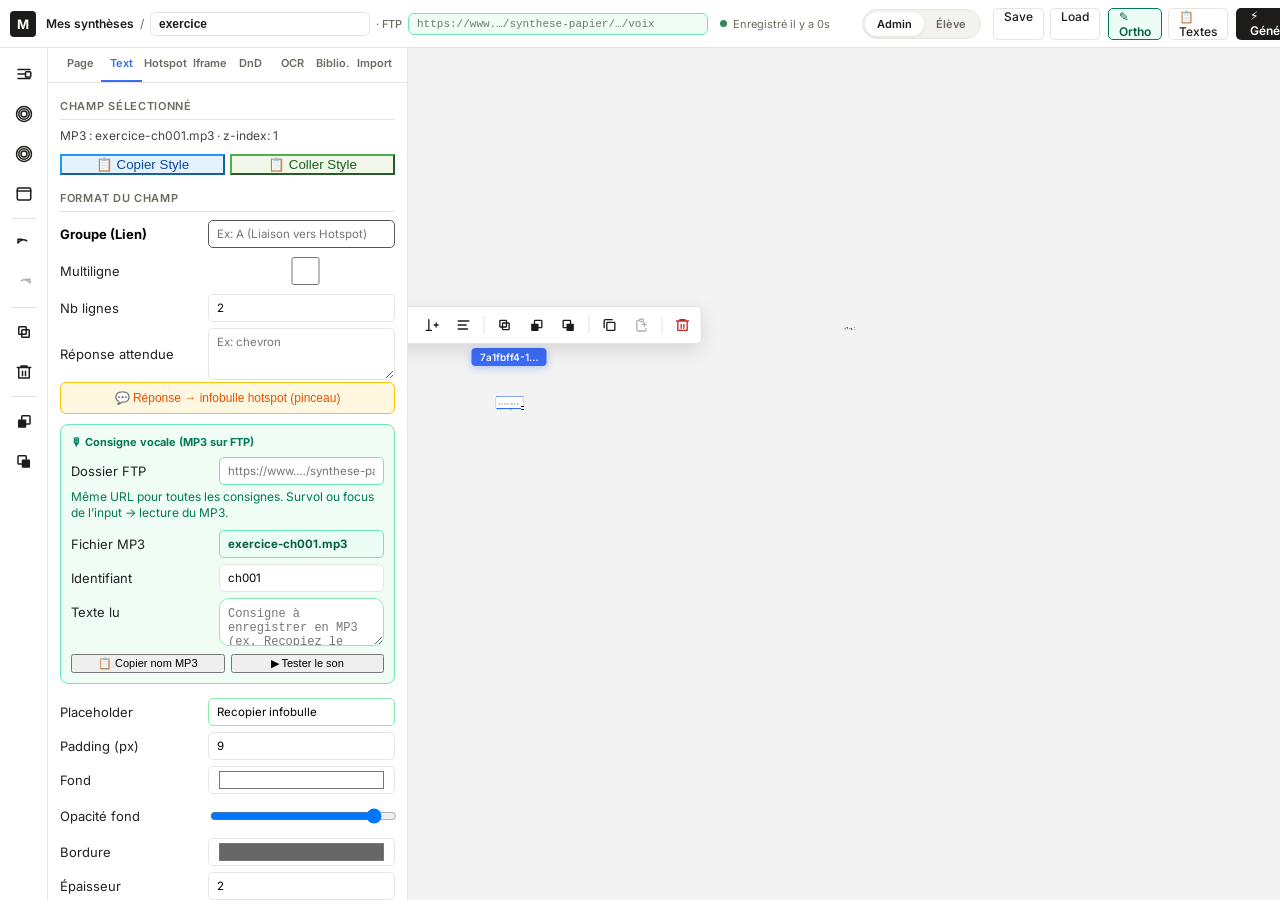
==== commit e25bb819: "Fix syntaxe JS + sous-cul 1-20 images (patch sûr).\n\nCorrige Uncaught SyntaxError après le merge mu" ====
--- a/placement-inputs.html
+++ b/placement-inputs.html
@@ -549,22 +549,12 @@
             text-overflow: ellipsis;
             white-space: nowrap;
         }
-        #bgImagesList .bg-img-btns {
-            display: flex;
-            gap: 2px;
-        }
+        #bgImagesList .bg-img-btns { display: flex; gap: 2px; }
         #bgImagesList .bg-img-btns button {
-            width: 26px;
-            height: 26px;
-            padding: 0;
-            font-size: 12px;
-            line-height: 1;
-        }
-        #bgImagesCount {
-            font-size: 11px;
-            color: #666;
-            margin-top: 6px;
-        }
+            width: 26px; height: 26px; padding: 0; font-size: 12px; line-height: 1;
+        }
+        #bgImagesCount { font-size: 11px; color: #666; margin-top: 6px; }
+        #stage img.bg { flex-shrink: 0; }
 
         .bg {
             display: block;
@@ -3679,10 +3669,9 @@
                 <div class="mini" style="margin-bottom:8px;font-weight:600;color:#333;">Sous-cul (1 à 20 images)</div>
                 <div class="bg-img-actions">
                     <button type="button" id="btnImportBgImages" title="Importer une ou plusieurs images">📁 Importer…</button>
-                    <button type="button" id="btnAddBgSlot" title="Ajouter une page vide">＋ Page</button>
+                    <button type="button" id="btnAddBgSlot" title="Ajouter une page">＋ Page</button>
                 </div>
                 <input id="impBgMulti" type="file" accept="image/*" multiple hidden>
-                <!-- Compat anciennes API / topbar -->
                 <input id="impBg1" type="file" accept="image/*" hidden>
                 <input id="impBg2" type="file" accept="image/*" hidden>
                 <button id="btnImportBg1" type="button" hidden>bg1</button>
@@ -3692,7 +3681,7 @@
                 <div id="bgImagesList"></div>
                 <div id="bgImagesCount">0 / 20 images</div>
                 <div class="mini" style="color:#666;margin-top:6px;">
-                    Importez vos sous-cul (toute résolution, max 20). Ils s'affichent aussitôt et sont intégrés au HTML généré.
+                    Importez vos sous-cul (toute résolution, max 20). Affichage immédiat dans l’éditeur ; intégrés au HTML généré.
                 </div>
             </div>
             <div class="mini" id="mqStageSizeInfo" style="color:#555; margin:4px 0 6px; font-family:ui-monospace,monospace; font-size:10px;"></div>
@@ -4590,7 +4579,7 @@
             const state = {
                 mode: 'admin', // admin | student
                 layout: 'row', // row | column
-                bgImages: null, // filled after MQ_DEFAULT_BG / getBgImagePaths
+                bgImages: null,
                 scale: 1, tx: 0, ty: 0,
                 boxes: [],
                 selectedId: null,
@@ -5329,7 +5318,7 @@
                     const r = new FileReader();
                     r.onload = () => {
                         const list = getBgImagePaths();
-                        while (list.length <= index) list.push(MQ_DEFAULT_BG[list.length] || MQ_DEFAULT_BG[0]);
+                        while (list.length <= index) list.push(MQ_DEFAULT_BG[Math.min(list.length, MQ_DEFAULT_BG.length - 1)] || MQ_DEFAULT_BG[0]);
                         list[index] = r.result;
                         state.bgImages = normalizeBgImagesList(list);
                         if (labelEl) labelEl.textContent = '✔ ' + file.name;
@@ -5341,15 +5330,12 @@
                     };
                     r.readAsDataURL(file);
                 }
-
-                // Compat boutons cachés page1/page2
                 function wireLegacy(btnId, fileId, index, nameId) {
                     const btn = $(btnId), file = $(fileId);
                     if (!btn || !file) return;
                     btn.addEventListener('click', () => file.click());
                     file.addEventListener('change', () => {
-                        const f = file.files && file.files[0];
-                        applyBgFileToIndex(f, index, $(nameId));
+                        applyBgFileToIndex(file.files && file.files[0], index, $(nameId));
                         file.value = '';
                     });
                 }
@@ -5367,13 +5353,11 @@
                         const current = getBgImagePaths();
                         const room = MAX_BG_IMAGES - current.length;
                         if (room <= 0) {
-                            alert('Maximum ' + MAX_BG_IMAGES + ' images atteint. Retirez une page avant d’importer.');
+                            alert('Maximum ' + MAX_BG_IMAGES + ' images atteint.');
                             return;
                         }
                         const take = files.slice(0, room);
-                        if (files.length > room) {
-                            alert(files.length + ' fichiers — seuls ' + room + ' ajoutés (max ' + MAX_BG_IMAGES + ').');
-                        }
+                        if (files.length > room) alert(files.length + ' fichiers — seuls ' + room + ' ajoutés.');
                         const urls = await Promise.all(take.map(f => new Promise((resolve, reject) => {
                             const r = new FileReader();
                             r.onload = () => resolve(r.result);
@@ -5388,7 +5372,6 @@
                         });
                     });
                 }
-
                 const btnAdd = $('btnAddBgSlot');
                 if (btnAdd) {
                     btnAdd.addEventListener('click', () => {
@@ -5399,13 +5382,9 @@
                         }
                         current.push(MQ_DEFAULT_BG[Math.min(current.length, MQ_DEFAULT_BG.length - 1)] || 'page.jpg');
                         state.bgImages = normalizeBgImagesList(current);
-                        refreshStageLayout(() => {
-                            render();
-                            saveLocal();
-                        });
+                        refreshStageLayout(() => { render(); saveLocal(); });
                     });
                 }
-
                 const btnRescale = $('btnRescaleToStage');
                 if (btnRescale) {
                     btnRescale.addEventListener('click', () => {
@@ -5414,8 +5393,6 @@
                         }
                     });
                 }
-            })();
-
             })();
 
             zoomSlider.addEventListener('input', (e) => {
@@ -5486,7 +5463,6 @@
                 if (!arr.length) arr = MQ_DEFAULT_BG.slice();
                 if (arr.length > MAX_BG_IMAGES) arr = arr.slice(0, MAX_BG_IMAGES);
                 return arr.map((p, i) => {
-                    // data-URL / blob / http : garder tel quel
                     if (/^(data:|blob:|https?:|file:)/i.test(p)) return p;
                     return mqNormalizeBgPath(p, i) || p;
                 });
@@ -5512,7 +5488,7 @@
                 state.bgImages = list;
                 if ($('confImg1')) $('confImg1').value = list[0] || MQ_DEFAULT_BG[0];
                 if ($('confImg2')) $('confImg2').value = list[1] || '';
-                renderBgImagesPanel();
+                if (typeof renderBgImagesPanel === 'function') renderBgImagesPanel();
             }
 
             function renderBgImagesPanel() {
@@ -5531,10 +5507,8 @@
                     meta.className = 'bg-img-meta';
                     if (String(src).indexOf('data:image/') === 0) {
                         meta.textContent = '✔ Image intégrée (page ' + (i + 1) + ')';
-                        meta.title = 'data-URL';
                     } else {
-                        const short = String(src).split(/[/\\]/).pop() || src;
-                        meta.textContent = short;
+                        meta.textContent = String(src).split(/[/\\]/).pop() || src;
                         meta.title = src;
                     }
                     const btns = document.createElement('div');
@@ -5573,11 +5547,7 @@
                                 const next = getBgImagePaths();
                                 next[i] = r.result;
                                 state.bgImages = normalizeBgImagesList(next);
-                                refreshStageLayout(() => {
-                                    render();
-                                    fitToScreen();
-                                    saveLocal();
-                                });
+                                refreshStageLayout(() => { render(); fitToScreen(); saveLocal(); });
                             };
                             r.readAsDataURL(f);
                         };
@@ -5591,11 +5561,7 @@
                         }
                         next.splice(i, 1);
                         state.bgImages = next;
-                        refreshStageLayout(() => {
-                            render();
-                            fitToScreen();
-                            saveLocal();
-                        });
+                        refreshStageLayout(() => { render(); fitToScreen(); saveLocal(); });
                     }));
                     row.appendChild(num);
                     row.appendChild(meta);
@@ -5616,7 +5582,6 @@
                 if (!stageEl) return Promise.resolve([]);
                 const anchor = $('dndGamesPreview') || $('hotspots') || null;
                 let imgs = Array.from(stageEl.querySelectorAll('img.bg'));
-
                 while (imgs.length < paths.length) {
                     const img = document.createElement('img');
                     img.className = 'bg';
@@ -5631,10 +5596,8 @@
                     if (last && last.parentNode) last.parentNode.removeChild(last);
                 }
                 imgs = Array.from(stageEl.querySelectorAll('img.bg'));
-
                 imgs.forEach((img, i) => {
                     const next = paths[i];
-                    // Ne jamais mettre un marqueur IndexedDB (idb:…) dans src
                     if (!next || String(next).indexOf('idb:') === 0) return;
                     img.alt = 'Page ' + (i + 1);
                     const cur = img.getAttribute('src') || '';
@@ -13415,30 +13378,27 @@
                     {
                         let restored = null;
                         if (Array.isArray(obj.bgImages) && obj.bgImages.length) restored = obj.bgImages;
-                        else if (obj.exportConfig && Array.isArray(obj.exportConfig.images) && obj.exportConfig.images.length) {
-                            restored = obj.exportConfig.images;
-                        } else if (obj.exportConfig) {
-                            restored = [obj.exportConfig.img1, obj.exportConfig.img2].filter(Boolean);
-                        }
+                        else if (Array.isArray(obj.exportConfig.images) && obj.exportConfig.images.length) restored = obj.exportConfig.images;
+                        else restored = [obj.exportConfig.img1, obj.exportConfig.img2].filter(Boolean);
                         if (restored && restored.length) {
                             state.bgImages = restored.map((v) => (typeof v === 'string' ? v : '')).filter(Boolean).slice(0, MAX_BG_IMAGES);
                             state.bgImages.forEach((v, i) => {
-                                const confId = i === 0 ? 'confImg1' : (i === 1 ? 'confImg2' : null);
-                                if (confId) bgReady.push(resolveBgInto(confId, v, i));
+                                if (i === 0) bgReady.push(resolveBgInto('confImg1', v, 0));
+                                else if (i === 1) bgReady.push(resolveBgInto('confImg2', v, 1));
                                 else if (typeof v === 'string' && v.indexOf('idb:') === 0) {
                                     const key = v.slice(4);
                                     bgReady.push(idbGet(key).then((dataUrl) => {
-                                        if (dataUrl) {
-                                            const list = getBgImagePaths();
-                                            while (list.length <= i) list.push(MQ_DEFAULT_BG[0]);
-                                            list[i] = dataUrl;
-                                            state.bgImages = normalizeBgImagesList(list);
-                                        }
+                                        if (!dataUrl) return null;
+                                        const list = getBgImagePaths();
+                                        while (list.length <= i) list.push(MQ_DEFAULT_BG[0]);
+                                        list[i] = dataUrl;
+                                        state.bgImages = normalizeBgImagesList(list);
+                                        return dataUrl;
                                     }).catch(() => null));
                                 } else if (v) {
                                     const list = Array.isArray(state.bgImages) ? state.bgImages.slice() : [];
                                     list[i] = v;
-                                    state.bgImages = list;
+                                    state.bgImages = normalizeBgImagesList(list);
                                 }
                             });
                         } else {
@@ -17314,7 +17274,7 @@
                         input.type = 'file';
                         input.accept = 'image/jpeg,image/png,image/webp,.jpg,.jpeg,.png';
                         input.multiple = true;
-                        input.setAttribute('aria-label', 'Choisir ' + needed + ' image(s) de fond');
+                        input.setAttribute('aria-label', 'Choisir page 1 et page 2');
                         input.style.cssText = 'position:fixed;left:-9999px;width:1px;height:1px;opacity:0;';
                         document.body.appendChild(input);
                         input.addEventListener('change', () => {
@@ -17327,7 +17287,11 @@
                                 .then((arr) => finish(() => resolve(arr)))
                                 .catch((err) => finish(() => reject(err)));
                         }, { once: true });
-                        try { input.click(); } catch (e) { finish(() => reject(e)); }
+                        try {
+                            input.click();
+                        } catch (e) {
+                            finish(() => reject(e));
+                        }
                     });
 
                     const mqPickNImageFilesModern = async (needed) => {
@@ -17348,24 +17312,25 @@
 
                     btnGen.textContent = '⏳ GÉNÉRATION...';
 
-                    const bgPaths = getBgImagePaths();
-                    const bgCount = Math.max(1, Math.min(MAX_BG_IMAGES, bgPaths.length));
-                    const prefix = $('confPrefix') ? $('confPrefix').value : 'exercice';
-                    const bgImgs = Array.from(document.querySelectorAll('#stage img.bg'));
-
+                    const bgPathsForExport = getBgImagePaths();
+                    const bgCountExport = Math.max(1, Math.min(MAX_BG_IMAGES, bgPathsForExport.length));
                     let preloadedPages = null;
+                    let preloadedImg1 = null;
+                    let preloadedImg2 = null;
                     if (location.protocol === 'file:') {
                         const prePick = confirm(
-                            'Mode local (fichier sur disque).\\n\\n' +
-                            'Pour un HTML autonome et un PDF qui fonctionne, sélectionnez maintenant les ' + bgCount + ' image(s) de fond (dans l’ordre).\\n\\n' +
-                            'OK = ouvrir l’explorateur\\n' +
+                            'Mode local (fichier sur disque).\n\n' +
+                            'Pour un HTML autonome et un PDF qui fonctionne, sélectionnez maintenant les ' + bgCountExport + ' image(s) de fond (ordre des pages).\n\n' +
+                            'OK = ouvrir l’explorateur\n' +
                             'Annuler = tenter la conversion automatique'
                         );
                         if (prePick) {
                             try {
-                                let arr = await mqPickNImageFilesModern(bgCount);
-                                if (!arr) arr = await mqPickNImageFiles(bgCount);
+                                let arr = await mqPickNImageFilesModern(bgCountExport);
+                                if (!arr) arr = await mqPickNImageFiles(bgCountExport);
                                 preloadedPages = arr;
+                                preloadedImg1 = arr[0];
+                                preloadedImg2 = arr[1] || arr[0];
                             } catch (e) {
                                 alert('Sélection des images annulée : ' + (e.message || e));
                                 btnGen.textContent = '⚡ GÉNÉRER';
@@ -17374,18 +17339,34 @@
                         }
                     }
 
-                    let pageDataUrls = preloadedPages ? preloadedPages.slice() : new Array(bgCount).fill(null);
+                    const pathImg1 = mqNormalizeBgPath($('confImg1') ? $('confImg1').value : '', 0);
+                    const pathImg2 = mqNormalizeBgPath($('confImg2') ? $('confImg2').value : '', 1);
+                    const prefix = getProjectName();
+                    const htmlFileName = getHtmlExportFileName();
+                    mqEnsureAllVoiceKeys();
+                    const rawVoiceBase = ($('confVoiceBase') ? $('confVoiceBase').value : '');
+                    const voiceBaseExport = mqNormalizeVoiceBaseUrl(rawVoiceBase);
+                    if (voiceBaseExport && String(rawVoiceBase || '').trim().replace(/\/+$/, '') !== voiceBaseExport) {
+                        if ($('confVoiceBase')) $('confVoiceBase').value = voiceBaseExport;
+                        mqSyncVoiceBaseFields('base');
+                    }
+
+                    const bgImgs = Array.from(document.querySelectorAll('#stage img.bg'));
+                    const live1 = bgImgs[0] && (bgImgs[0].currentSrc || bgImgs[0].src);
+                    const live2 = bgImgs[1] && (bgImgs[1].currentSrc || bgImgs[1].src);
+                    const source1 = live1 || pathImg1;
+                    const source2 = live2 || pathImg2;
+
+                    let img1 = preloadedImg1;
+                    let img2 = preloadedImg2;
                     try {
-                        for (let i = 0; i < bgCount; i++) {
-                            if (pageDataUrls[i]) continue;
-                            const live = bgImgs[i] && (bgImgs[i].currentSrc || bgImgs[i].src);
-                            const source = live || bgPaths[i];
-                            pageDataUrls[i] = await mqResolveBgDataUrl(bgImgs[i], source);
-                        }
+                        if (!img1) img1 = await mqResolveBgDataUrl(bgImgs[0], source1);
+                        if (!img2) img2 = await mqResolveBgDataUrl(bgImgs[1], source2);
                     } catch (convErr) {
                         const manual = confirm(
-                            'Conversion automatique impossible.\\n\\n' +
-                            'Cliquez OK pour choisir ' + bgCount + ' image(s) de fond.\\n\\n' +
+                            'Conversion automatique impossible.\n\n' +
+                            'Cliquez OK : une fenêtre va s’ouvrir pour choisir 2 images (page 1 et page 2).\n' +
+                            'Maintenez Ctrl enfoncé pour sélectionner les 2 fichiers d’un coup.\n\n' +
                             'Détail : ' + (convErr.message || convErr)
                         );
                         if (!manual) {
@@ -17393,23 +17374,22 @@
                             return;
                         }
                         try {
-                            let arr = await mqPickNImageFilesModern(bgCount);
-                            if (!arr) arr = await mqPickNImageFiles(bgCount);
-                            pageDataUrls = arr;
+                            let arr = await mqPickNImageFilesModern(bgCountExport);
+                            if (!arr) arr = await mqPickNImageFiles(bgCountExport);
+                            preloadedPages = arr;
+                            img1 = arr[0];
+                            img2 = arr[1] || arr[0];
                         } catch (pickErr) {
                             alert('Sélection annulée ou échouée : ' + (pickErr.message || pickErr));
                             btnGen.textContent = '⚡ GÉNÉRER';
                             return;
                         }
                     }
-                    if (!pageDataUrls.every((u) => typeof u === 'string' && u.startsWith('data:image/'))) {
-                        alert('Les images de fond doivent être intégrées en base64. Affichez les pages dans l’éditeur puis regénérez.');
+                    if (!img1?.startsWith('data:image/') || !img2?.startsWith('data:image/')) {
+                        alert('Les images de fond doivent être intégrées en base64. Affichez les 2 pages dans l’éditeur puis regénérez.');
                         btnGen.textContent = '⚡ GÉNÉRER';
                         return;
                     }
-                    const img1 = pageDataUrls[0];
-                    const img2 = pageDataUrls[1] || pageDataUrls[0];
-
 
                     // === Embarquer le contenu de chaque iframe (hors-ligne) ===
                     const mqIframeInline = {};
@@ -17695,92 +17675,198 @@
 
                     html += `</div>`; // Fin Page 1 Container
 
-                    // --- PAGES 2…N ---
-                    for (let pi = 1; pi < bgCount; pi++) {
-                        const expPage = expLayouts[pi] || expLayouts[expLayouts.length - 1] || expPage1;
-                        const pageBaseW = expPage.stageW || containerBaseW;
-                        const pageBaseH = expPage.stageH || containerBaseH;
-                        html += `<div class="page-container" id="page-${pi + 1}-container" style="position:relative; margin-top:20px;">
-                <img src="${pageDataUrls[pi]}" class="page-image" alt="Page ${pi + 1}" draggable="false">
+                    // --- PAGE 2 ---
+                    html += `<div class="page-container" id="page-2-container" style="position:relative; margin-top:20px;">
+                <img src="${img2}" class="page-image" alt="Page 2" draggable="false">
                 <div style="display:block; position:absolute; top:0; left:0; width:100%; height:100%; z-index:6; mix-blend-mode:multiply; pointer-events:none;"></div>
 `;
-                        state.boxes.filter(b => mqFindPageForPoint(b.x + (b.w || 0) / 2, b.y + (b.h || 0) / 2).index === pi).forEach(b => {
-                            const localX = b.x - expPage.stageX;
-                            const localY = b.y - expPage.stageY;
-                            if (b.kind === 'iframe') {
-                                const ileft = (localX / pageBaseW) * 100;
-                                const itop = (localY / pageBaseH) * 100;
-                                const iw = (b.w / pageBaseW) * 100;
-                                const ih = (b.h / pageBaseH) * 100;
-                                const safeSrc = (b.iframeSrc || '').replace(/"/g, '&quot;');
-                                html += `
-                <div class="input-wrapper mq-iframe-wrap" style="top:${itop}%; left:${ileft}%; width:${iw}%; height:${ih}%;" data-kind="iframe">
-                    <iframe src="${safeSrc}" style="width:100%;height:100%;border:0;" loading="lazy"></iframe>
+                    // --- INPUTS PAGE 2 ---
+                    const pxToVwP2 = 288 / page2BaseW;
+                    state.boxes.filter(b => mqFindPageForPoint(b.x + (b.w || 0) / 2, b.y + (b.h || 0) / 2).index === 1).forEach(b => {
+                        const localX = b.x - expPage2.stageX;
+                        const localY = b.y - expPage2.stageY;
+                        if (b.kind === 'iframe') {
+                            const ileft = (localX / page2BaseW) * 100;
+                            const itop = (localY / page2BaseH) * 100;
+                            const iw = (b.w / page2BaseW) * 100;
+                            const ih = (b.h / page2BaseH) * 100;
+                            let iabs = b.src || '';
+                            try { iabs = new URL(b.src || '', document.baseURI).href; } catch (e) { }
+                            const isrc = iabs.replace(/"/g, '&quot;');
+                            html += `
+                <div class="iframe-wrapper" style="position:absolute; top:${itop}%; left:${ileft}%; width:${iw}%; height:${ih}%; z-index:8;">
+                    ${mqIframeInline[b.id] ? `<iframe srcdoc="${mqIframeInline[b.id].replace(/&/g, '&amp;').replace(/"/g, '&quot;')}"` : `<iframe src="${isrc}"`} style="width:100%; height:100%; border:0; display:block;" scrolling="${b.iframeScroll ? 'yes' : 'no'}" allowfullscreen></iframe>
                 </div>`;
-                                return;
+                            return;
+                        }
+                        const tag = b.multiline ? 'textarea class="multiline"' : 'input type="text"';
+                        const closeTag = b.multiline ? '</textarea>' : '>';
+                        const safeHint = (() => {
+                            let t = (b.hint || '').trim();
+                            if (!t) {
+                                const g = (b.group || '').trim();
+                                if (g) {
+                                    const hs = state.hotspots.find(h => (h.group || '').trim() === g && (h.tip || '').trim());
+                                    if (hs) t = (hs.tip || '').trim();
+                                }
                             }
-                            const tag = b.multiline ? 'textarea class="multiline"' : 'input type="text"';
-                            const closeTag = b.multiline ? '</textarea>' : '>';
-                            const safeHint = (b.hint || '').replace(/"/g, '&quot;');
-                            const safeAns = (b.answer || '').replace(/"/g, '&quot;');
-                            const group = (b.group || '').replace(/"/g, '&quot;');
-                            let finalFont = (b.hintFont && b.hintFont !== 'inherit') ? b.hintFont : (b.font || 'inherit');
-                            const leftPct = (localX / pageBaseW) * 100;
-                            const topPct = (localY / pageBaseH) * 100;
-                            const wPct = (b.w / pageBaseW) * 100;
-                            const hPct = (b.h / pageBaseH) * 100;
-                            const fsVw = (b.fontSize || 16) * (288 / pageBaseW);
-                            const padVw = (b.pad || 0) * (288 / pageBaseW);
-                            const styles = `width:100%; height:100%; font-family:${b.font}; font-size:${fsVw}vw; font-weight:${b.weight}; padding:${padVw}vw;`;
-                            const voiceAttr = (b.voiceFile) ? ` data-voice="${String(b.voiceFile).replace(/"/g, '&quot;')}"` : '';
-                            html += `
-                <div class="input-wrapper" style="top:${topPct}%; left:${leftPct}%; width:${wPct}%; height:${hPct}%;"${voiceAttr}
-                     data-tooltip="${safeHint}" data-hint-font="${finalFont}" data-duration="${b.hintMs || 3000}" data-group="${group}">
-                    <${tag} data-answer="${safeAns}" placeholder="${(b.placeholder || '').replace(/"/g, '&quot;')}" style="${styles}">${closeTag}
+                            return t.replace(/"/g, '&quot;');
+                        })();
+                        const safeAns = (b.answer || '').replace(/"/g, '&quot;');
+                        const group = (b.group || '').replace(/"/g, '&quot;');
+                        let finalFont = (b.hintFont && b.hintFont !== 'inherit') ? b.hintFont : (b.font || 'inherit');
+
+                        // Calculs en % (coords locales page 2)
+                        const leftPct = (localX / page2BaseW) * 100;
+                        const topPct = (localY / page2BaseH) * 100;
+                        const wPct = (b.w / page2BaseW) * 100;
+                        const hPct = (b.h / page2BaseH) * 100;
+                        const fsVw = (b.fontSize || 16) * pxToVwP2;
+                        const padVw = (b.pad || 0) * pxToVwP2;
+                        const phFit = mqComputePlaceholderFit(b);
+                        const phFs = phFit.fs;
+                        const phFont = (b.phFont && b.phFont !== 'inherit') ? b.phFont : (b.font || 'inherit');
+                        const phWeight = (b.phWeight && b.phWeight !== 'inherit') ? String(b.phWeight) : String(b.weight ?? 400);
+                        const phDisplay = phFit.text.replace(/&/g, '&amp;').replace(/"/g, '&quot;').replace(/\n/g, '&#10;');
+
+                        const styles = `width:100%; height:100%; font-family:${b.font}; font-size:${b.fontSize || 16}px; font-weight:${b.weight}; padding:${b.pad ?? 4}px; border:2px solid #666; border-radius:8px; box-sizing:border-box; --ph-size:${phFs}px; --ph-font:${phFont}; --ph-weight:${phWeight}; --ph-color:${b.phColor ?? '#b5b5b5'}; --ph-opacity:${b.phOpacity ?? 1};`;
+                        const voiceFile = mqVoiceFileName(b).replace(/"/g, '&quot;');
+
+                        html += `
+                <div class="input-wrapper" style="top:${topPct}%; left:${leftPct}%; width:${wPct}%; height:${hPct}%;" 
+                     data-tooltip="${safeHint}" data-hint-font="${finalFont}" data-duration="${b.hintMs || 3000}" data-group="${group}" data-voice="${voiceFile}">
+                    <${tag} data-answer="${safeAns}" placeholder="${phDisplay}" style="${styles}">${closeTag}
                 </div>`;
-                        });
-
-                        html += `<svg xmlns="http://www.w3.org/2000/svg" width="${pageBaseW}" height="${pageBaseH}" viewBox="0 0 ${pageBaseW} ${pageBaseH}" style="position:absolute; top:0; left:0; width:100%; height:100%; z-index:7; pointer-events:none; overflow:visible; mix-blend-mode:multiply;">`;
-                        state.hotspots
-                            .filter(h => mqFindPageForPoint(mqHotspotCentroid(h).x, mqHotspotCentroid(h).y).index === pi)
-                            .map((h, idx) => ({ h, idx }))
-                            .sort((a, b) => {
-                                const za = Number.isFinite(Number(a.h.z)) ? Number(a.h.z) : a.idx;
-                                const zb = Number.isFinite(Number(b.h.z)) ? Number(b.h.z) : b.idx;
-                                return (za - zb) || (a.idx - b.idx);
-                            })
-                            .map(x => x.h)
-                            .forEach(h => {
-                                const pts = h.points.map(p => `${p[0] - expPage.stageX},${p[1] - expPage.stageY}`).join(' ');
-                                const safeTip = (h.tip || '').replace(/"/g, '&quot;');
-                                const group = (h.group || '').replace(/"/g, '&quot;');
-                                let filter = (h.shadowX || h.shadowBlur) ? `filter:drop-shadow(${h.shadowX}px ${h.shadowY}px ${h.shadowBlur}px ${h.shadowColor});` : '';
-                                const alphaIdle = (h.alphaIdle !== undefined) ? h.alphaIdle : 0.5;
-                                const alphaActive = (h.alphaActive !== undefined) ? h.alphaActive : 0.35;
-                                html += `<g class="hotspot-group" data-tooltip="${safeTip}" data-alpha-active="${alphaActive}" data-group="${group}" style="pointer-events:auto; mix-blend-mode:${h.blendMode || 'multiply'}">
+                    });
+
+                    // --- HOTSPOTS PAGE 2 ---
+                    html += `<svg xmlns="http://www.w3.org/2000/svg" width="${page2BaseW}" height="${page2BaseH}" viewBox="0 0 ${page2BaseW} ${page2BaseH}" style="position:absolute; top:0; left:0; width:100%; height:100%; z-index:7; pointer-events:none; overflow:visible; mix-blend-mode:multiply;">`;
+                    state.hotspots
+                        .filter(h => mqFindPageForPoint(mqHotspotCentroid(h).x, mqHotspotCentroid(h).y).index === 1)
+                        .map((h, idx) => ({ h, idx }))
+                        .sort((a, b) => {
+                            const za = Number.isFinite(Number(a.h.z)) ? Number(a.h.z) : a.idx;
+                            const zb = Number.isFinite(Number(b.h.z)) ? Number(b.h.z) : b.idx;
+                            return (za - zb) || (a.idx - b.idx);
+                        })
+                        .map(x => x.h)
+                        .forEach(h => {
+                            const pts = h.points.map(p => `${p[0] - expPage2.stageX},${p[1] - expPage2.stageY}`).join(' ');
+                            const safeTip = (() => {
+                                let t = (h.tip && h.tip.trim()) ? h.tip.trim() : '';
+                                if (!t) {
+                                    const g = (h.group || '').trim();
+                                    if (g) {
+                                        const box = state.boxes.find(b => (b.group || '').trim() === g && b.kind !== 'iframe');
+                                        if (box) t = (box.hint || '').trim() || (box.answer || '').trim();
+                                    }
+                                }
+                                if (!t) t = h.label || '';
+                                return t.replace(/"/g, '&quot;');
+                            })();
+                            const group = (h.group || '').replace(/"/g, '&quot;');
+                            let filter = (h.shadowX || h.shadowBlur) ? `filter:drop-shadow(${h.shadowX}px ${h.shadowY}px ${h.shadowBlur}px ${h.shadowColor});` : '';
+                            const alphaIdle = (h.alphaIdle !== undefined) ? h.alphaIdle : 0.5;
+                            const alphaActive = (h.alphaActive !== undefined) ? h.alphaActive : 0.35;
+                            html += `<g class="hotspot-group" data-tooltip="${safeTip}" data-alpha-active="${alphaActive}" data-group="${group}" style="pointer-events:auto; mix-blend-mode:${h.blendMode || 'multiply'}; --alpha-active:${alphaActive};">
+                            <rect data-alpha-idle="0" data-alpha-active="${alphaActive}" width="0" height="0" style="display:none; pointer-events:none;"></rect>
                             <polygon class="hs-fill" points="${pts}" style="fill:${h.fill}; stroke:none; fill-opacity:${alphaIdle};"></polygon>
                             <polygon class="hs-stroke" points="${pts}" style="fill:none; stroke:${h.stroke}; stroke-width:${h.strokeW}; stroke-opacity:0; mix-blend-mode:normal; ${filter}"></polygon>
                         </g>`;
+                        });
+                    html += `</svg>`;
+
+                    // === JEUX DnD PAGE 2 ===
+                    mqGameIds().forEach((gameId) => {
+                        const g = state.dndGames && state.dndGames[gameId];
+                        if (!g || !g.enabled) return;
+                        if (mqFindPageForPoint((g.x || 0) + (g.width || 0) / 2, (g.y || 0) + (g.height || 0) / 2).index !== 1) return;
+                        html += mqBuildExportDndGameHtml(g, gameId, {
+                            stageX: expPage2.stageX,
+                            stageY: expPage2.stageY,
+                            baseW: page2BaseW,
+                            baseH: page2BaseH
+                        });
+                    });
+
+                    // Pages 3…N (si plus de 2 sous-cul)
+                    if (typeof bgCountExport === 'number' && bgCountExport > 2) {
+                        const allLayouts = window._mqStageLayouts || [];
+                        for (let pi = 2; pi < bgCountExport; pi++) {
+                            let dataUrl = null;
+                            if (preloadedPages && preloadedPages[pi]) dataUrl = preloadedPages[pi];
+                            else {
+                                try {
+                                    const imgs = Array.from(document.querySelectorAll('#stage img.bg'));
+                                    dataUrl = await mqResolveBgDataUrl(imgs[pi], bgPathsForExport[pi]);
+                                } catch (e) {
+                                    console.warn('Page ' + (pi + 1) + ' non intégrée', e);
+                                    continue;
+                                }
+                            }
+                            if (!dataUrl || !String(dataUrl).startsWith('data:image/')) continue;
+                            const expPage = allLayouts[pi] || allLayouts[allLayouts.length - 1] || expPage2;
+                            const pageBaseW = expPage.stageW || page2BaseW;
+                            const pageBaseH = expPage.stageH || page2BaseH;
+                            html += `<div class="page-container" id="page-${pi + 1}-container" style="position:relative; margin-top:20px;">
+                <img src="${dataUrl}" class="page-image" alt="Page ${pi + 1}" draggable="false">
+                <div style="display:block; position:absolute; top:0; left:0; width:100%; height:100%; z-index:6; mix-blend-mode:multiply; pointer-events:none;"></div>
+`;
+                            const pxToVwPN = 288 / pageBaseW;
+                            state.boxes.filter(b => mqFindPageForPoint(b.x + (b.w || 0) / 2, b.y + (b.h || 0) / 2).index === pi).forEach(b => {
+                                const localX = b.x - expPage.stageX;
+                                const localY = b.y - expPage.stageY;
+                                if (b.kind === 'iframe') return;
+                                const tag = b.multiline ? 'textarea class="multiline"' : 'input type="text"';
+                                const closeTag = b.multiline ? '</textarea>' : '>';
+                                const safeHint = (b.hint || '').replace(/"/g, '&quot;');
+                                const safeAns = (b.answer || '').replace(/"/g, '&quot;');
+                                const group = (b.group || '').replace(/"/g, '&quot;');
+                                let finalFont = (b.hintFont && b.hintFont !== 'inherit') ? b.hintFont : (b.font || 'inherit');
+                                const leftPct = (localX / pageBaseW) * 100;
+                                const topPct = (localY / pageBaseH) * 100;
+                                const wPct = (b.w / pageBaseW) * 100;
+                                const hPct = (b.h / pageBaseH) * 100;
+                                const styles = `width:100%; height:100%; font-family:${b.font}; font-size:${b.fontSize || 16}px; font-weight:${b.weight}; padding:${b.pad ?? 4}px; box-sizing:border-box;`;
+                                const voiceFile = (typeof mqVoiceFileName === 'function' ? mqVoiceFileName(b) : '').replace(/"/g, '&quot;');
+                                html += `
+                <div class="input-wrapper" style="top:${topPct}%; left:${leftPct}%; width:${wPct}%; height:${hPct}%;"
+                     data-tooltip="${safeHint}" data-hint-font="${finalFont}" data-duration="${b.hintMs || 3000}" data-group="${group}" data-voice="${voiceFile}">
+                    <${tag} data-answer="${safeAns}" placeholder="${(b.placeholder || '').replace(/"/g, '&quot;')}" style="${styles}">${closeTag}
+                </div>`;
                             });
-                        html += `</svg>`;
-
-                        mqGameIds().forEach((gameId) => {
-                            const g = state.dndGames && state.dndGames[gameId];
-                            if (!g || !g.enabled) return;
-                            if (mqFindPageForPoint((g.x || 0) + (g.width || 0) / 2, (g.y || 0) + (g.height || 0) / 2).index !== pi) return;
-                            html += mqBuildExportDndGameHtml(g, gameId, {
-                                stageX: expPage.stageX,
-                                stageY: expPage.stageY,
-                                baseW: pageBaseW,
-                                baseH: pageBaseH
+                            html += `<svg xmlns="http://www.w3.org/2000/svg" width="${pageBaseW}" height="${pageBaseH}" viewBox="0 0 ${pageBaseW} ${pageBaseH}" style="position:absolute; top:0; left:0; width:100%; height:100%; z-index:7; pointer-events:none; overflow:visible; mix-blend-mode:multiply;">`;
+                            state.hotspots
+                                .filter(h => mqFindPageForPoint(mqHotspotCentroid(h).x, mqHotspotCentroid(h).y).index === pi)
+                                .forEach(h => {
+                                    const pts = h.points.map(p => `${p[0] - expPage.stageX},${p[1] - expPage.stageY}`).join(' ');
+                                    const safeTip = (h.tip || '').replace(/"/g, '&quot;');
+                                    const group = (h.group || '').replace(/"/g, '&quot;');
+                                    let filter = (h.shadowX || h.shadowBlur) ? `filter:drop-shadow(${h.shadowX}px ${h.shadowY}px ${h.shadowBlur}px ${h.shadowColor});` : '';
+                                    const alphaIdle = (h.alphaIdle !== undefined) ? h.alphaIdle : 0.5;
+                                    const alphaActive = (h.alphaActive !== undefined) ? h.alphaActive : 0.35;
+                                    html += `<g class="hotspot-group" data-tooltip="${safeTip}" data-alpha-active="${alphaActive}" data-group="${group}" style="pointer-events:auto; mix-blend-mode:${h.blendMode || 'multiply'}">
+                            <polygon class="hs-fill" points="${pts}" style="fill:${h.fill}; stroke:none; fill-opacity:${alphaIdle};"></polygon>
+                            <polygon class="hs-stroke" points="${pts}" style="fill:none; stroke:${h.stroke}; stroke-width:${h.strokeW}; stroke-opacity:0; mix-blend-mode:normal; ${filter}"></polygon>
+                        </g>`;
+                                });
+                            html += `</svg>`;
+                            mqGameIds().forEach((gameId) => {
+                                const g = state.dndGames && state.dndGames[gameId];
+                                if (!g || !g.enabled) return;
+                                if (mqFindPageForPoint((g.x || 0) + (g.width || 0) / 2, (g.y || 0) + (g.height || 0) / 2).index !== pi) return;
+                                html += mqBuildExportDndGameHtml(g, gameId, {
+                                    stageX: expPage.stageX,
+                                    stageY: expPage.stageY,
+                                    baseW: pageBaseW,
+                                    baseH: pageBaseH
+                                });
                             });
-                        });
-
-                        html += `</div>`;
+                            html += `</div>`;
+                        }
                     }
 
-                    html += `</div></div>`; // Fin Wrapper page-wrapper + canvas-container
-
+                    html += `</div></div></div>`; // Fin Wrapper
 
                     
 
